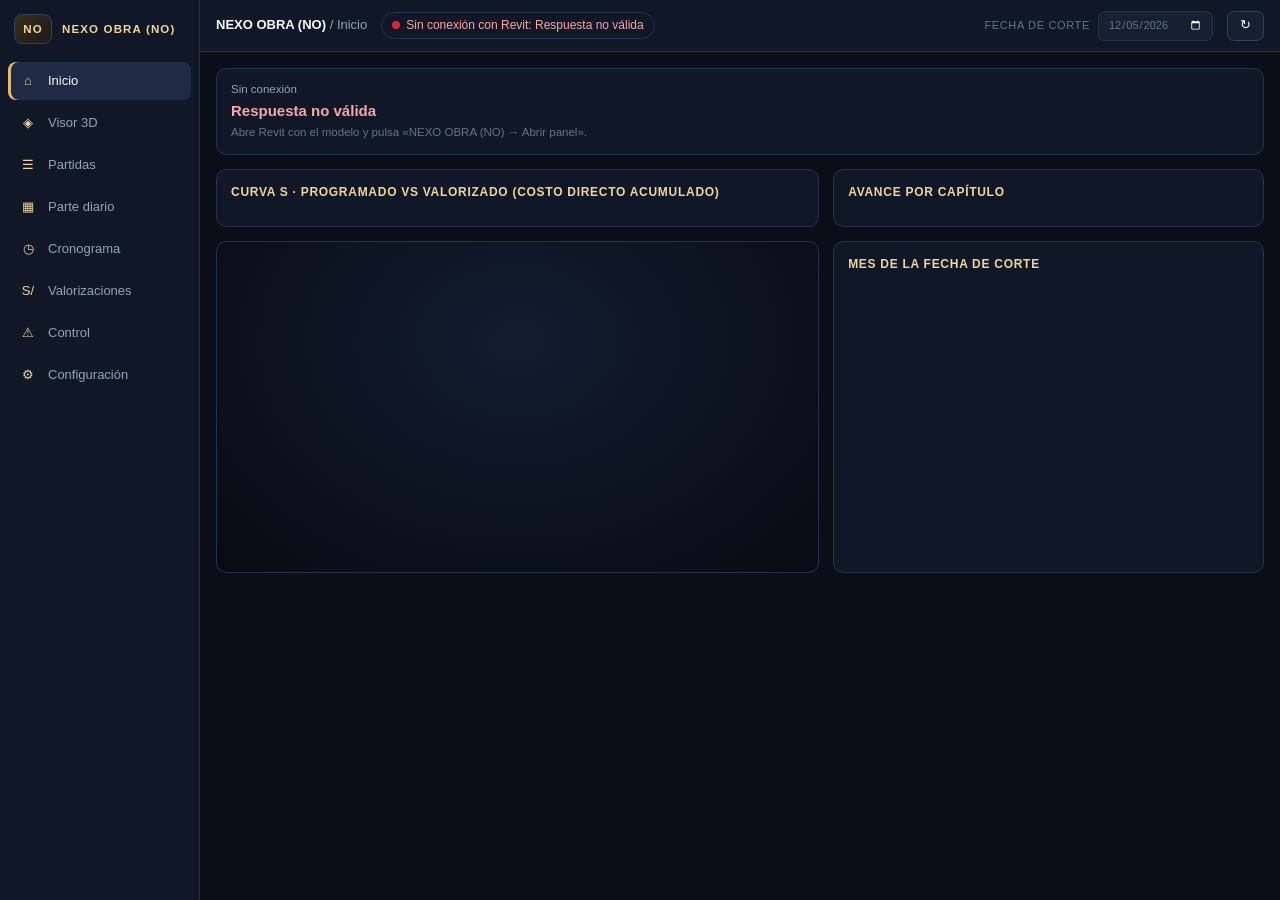
==== 1_Panel/index.html @ 80b3909b "Initial commit: NEXO OBRA project" ====
<!doctype html>
<html lang="es">
<head>
<meta charset="utf-8">
<meta name="viewport" content="width=device-width, initial-scale=1">
<title>NEXO OBRA (NO)</title>
<style>
:root{--bg:#090E17;--surf:#101827;--elev:#162033;--hover:#1C2840;--bd:#24324D;--bd2:#2E3F60;--tx:#F8FAFC;--tx2:#94A3B8;--mut:#64748B;
--gold:#E5B869;--gold-ink:#F2D49B;--cob:#2563EB;--ok:#16A34A;--warn:#F59E0B;--bad:#DC2626;--sans:"Segoe UI",Inter,Arial,sans-serif}
:root{color-scheme:dark}
*{box-sizing:border-box} [hidden]{display:none!important}
.f-hoja{overflow:auto} .hoja{overflow-x:auto}
html,body{height:100%;margin:0}
body{background:var(--bg);color:var(--tx);font:13px/1.45 var(--sans);overflow:hidden;font-variant-numeric:tabular-nums}
button,input,select{font:inherit;color:inherit}
.app{display:grid;grid-template-columns:200px 1fr;grid-template-rows:52px 1fr;height:100vh}
/* riel */
.rail{grid-row:1/3;background:var(--surf);border-right:1px solid var(--bd);display:flex;flex-direction:column;padding:10px 8px;gap:4px}
.logo{display:flex;align-items:center;gap:10px;font-weight:700;letter-spacing:.1em;color:var(--gold-ink);font-size:11.5px;padding:4px 6px 14px}
.logo .mk{flex:none;width:38px;height:30px;display:grid;place-items:center;border:1px solid var(--bd2);border-radius:8px;background:linear-gradient(135deg,#3a2f17,#1b1a17)}
.rail a{display:flex;align-items:center;gap:10px;height:38px;padding:0 10px;border-radius:8px;color:var(--tx2);text-decoration:none;cursor:pointer;white-space:nowrap}
.rail a:hover{background:var(--hover);color:var(--tx)} .rail a.on{background:#1f2b45;color:var(--tx);box-shadow:inset 3px 0 0 var(--gold)}
.rail a i{font-style:normal;width:20px;text-align:center;color:var(--gold-ink)} .rail .sp{flex:1}
.rail .ver{font-size:10.5px;color:var(--mut);padding:6px 10px}
/* barra superior */
header{display:flex;align-items:center;gap:14px;padding:0 16px;border-bottom:1px solid var(--bd);background:var(--surf);min-width:0}
.crumb{font-size:13px;color:var(--tx2);white-space:nowrap;overflow:hidden;text-overflow:ellipsis} .crumb b{color:var(--tx)}
.estado{display:flex;align-items:center;gap:6px;font-size:12px;color:var(--tx2);padding:4px 10px;border:1px solid var(--bd);border-radius:999px;white-space:nowrap;overflow:hidden;text-overflow:ellipsis;max-width:520px}
.estado i{flex:none;width:8px;height:8px;border-radius:50%;background:var(--mut)} .estado.ok i{background:var(--ok)} .estado.err i{background:var(--bad)} .estado.ro i{background:var(--gold)}
.sp{flex:1}
.campo{display:flex;align-items:center;gap:8px;font-size:11px;color:var(--mut);text-transform:uppercase;letter-spacing:.06em;white-space:nowrap}
.inp{height:30px;padding:0 9px;background:var(--elev);border:1px solid var(--bd);border-radius:7px;min-width:0}
.inp:focus{outline:none;border-color:var(--gold)}
.btn{height:30px;padding:0 12px;border:1px solid var(--bd2);background:var(--elev);border-radius:7px;cursor:pointer;white-space:nowrap}
.btn:hover{background:var(--hover)} .btn.pri{background:var(--gold);color:#1a1405;border-color:var(--gold);font-weight:600}
.btn.sm{height:26px;font-size:12px;padding:0 9px} .btn:disabled{opacity:.45;cursor:default}
/* páginas */
main{min-height:0;min-width:0;overflow:hidden;position:relative}
.pag{position:absolute;inset:0;overflow:auto;padding:16px} .pag.full{padding:0;overflow:hidden}
.grid{display:grid;gap:14px}
.card{background:var(--surf);border:1px solid var(--bd);border-radius:10px;padding:14px;min-width:0}
.card h3,.h3{font-size:12px;margin:0 0 10px;color:var(--gold-ink);text-transform:uppercase;letter-spacing:.06em;font-weight:600}
.kpis{display:grid;grid-template-columns:repeat(5,1fr);gap:14px}
.kpi{background:var(--surf);border:1px solid var(--bd);border-radius:10px;padding:12px 14px}
.kpi small{display:block;color:var(--tx2);font-size:11.5px} .kpi b{display:block;font-size:22px;font-weight:600;margin:2px 0} .kpi span{font-size:11.5px;color:var(--mut)}
.kpi.ok b{color:#4ade80} .kpi.warn b{color:#fbbf24} .kpi.bad b{color:#f87171}
.slot3d{position:relative;min-height:260px;border-radius:10px;overflow:hidden;background:radial-gradient(ellipse at 50% 30%,#121c30,#070b12)}
.slot3d canvas{width:100%;height:100%;display:block;position:absolute;inset:0}
.vacio{color:var(--mut);padding:24px 16px;text-align:center}
.nota{font-size:11.5px;color:var(--mut);margin-top:6px}
.err{color:#fca5a5}
table{width:100%;border-collapse:collapse;font-size:12px}
th{position:sticky;top:0;background:var(--elev);color:var(--tx2);font-weight:500;text-align:left;padding:6px;border-bottom:1px solid var(--bd);z-index:1}
td{padding:5px 6px;border-bottom:1px solid var(--bd)} td.n,th.n{text-align:right}
tr.sel td{background:#1f2b45} tr.cl{cursor:pointer} tr.cl:hover td{background:var(--hover)}
td input{width:78px;height:26px;text-align:right}
.fila{display:flex;gap:8px;align-items:center;margin-top:8px;flex-wrap:wrap}
.bar{height:6px;background:var(--elev);border-radius:3px;overflow:hidden} .bar i{display:block;height:100%;background:var(--gold)}
.bar i.ok{background:var(--ok)} .bar i.ex{background:var(--bad)} .bar i.pv{background:var(--tx2)}
.tag{font-size:10.5px;padding:1px 7px;border-radius:999px;border:1px solid var(--bd2);color:var(--tx2);white-space:nowrap}
.tag.ok{border-color:var(--ok);color:#86efac} .tag.bad{border-color:var(--bad);color:#fca5a5} .tag.warn{border-color:var(--warn);color:#fcd34d}
.leyenda{display:flex;gap:12px;flex-wrap:wrap;font-size:11.5px;color:var(--tx2)} .leyenda span{display:flex;align-items:center;gap:5px} .leyenda i{width:10px;height:10px;border-radius:2px}
.cap{position:sticky;top:0;background:var(--elev);padding:6px 12px;font-size:11px;letter-spacing:.06em;color:var(--gold-ink);text-transform:uppercase;border-bottom:1px solid var(--bd);z-index:1}
.par{padding:8px 12px;border-bottom:1px solid var(--bd);cursor:pointer} .par:hover{background:var(--hover)} .par.on{background:#1f2b45;box-shadow:inset 3px 0 0 var(--gold)}
.par .t{display:flex;gap:8px} .par .it{color:var(--mut);font-size:11.5px;min-width:62px} .par .d{flex:1;font-size:12.5px}
.par .m{display:flex;justify-content:space-between;color:var(--tx2);font-size:11.5px;margin:4px 0}
.seg{display:flex;border:1px solid var(--bd2);border-radius:7px;overflow:hidden;background:var(--elev)}
.seg button{border:0;background:none;padding:0 12px;height:28px;color:var(--tx2);cursor:pointer;font-size:12px}
.seg button.on{background:var(--gold);color:#1a1405;font-weight:600}
.chart svg{width:100%;height:auto;display:block}
.capbar{display:grid;grid-template-columns:150px 1fr 90px;gap:8px;align-items:center;font-size:12px;margin:6px 0}
.capbar .bars{display:grid;gap:3px}
/* visor */
.visor{display:grid;grid-template-columns:1fr 330px;height:100%}
.visor .slot3d{border-radius:0;min-height:0}
.tool{position:absolute;top:10px;left:10px;right:10px;display:flex;gap:8px;flex-wrap:wrap;align-items:center;z-index:2}
.tool .inp,.tool .btn{height:28px;font-size:12px;background:rgba(16,24,39,.92)}
.ley3d{position:absolute;left:10px;bottom:10px;background:rgba(16,24,39,.9);padding:6px 10px;border-radius:7px;border:1px solid var(--bd);z-index:2}
.info3d{position:absolute;right:10px;bottom:10px;font-size:11.5px;color:var(--tx2);background:rgba(16,24,39,.9);padding:6px 10px;border-radius:7px;border:1px solid var(--bd);max-width:55%;z-index:2}
.timeline{position:absolute;left:10px;right:10px;bottom:48px;display:flex;align-items:center;gap:10px;background:rgba(16,24,39,.92);border:1px solid var(--bd);border-radius:8px;padding:6px 10px;z-index:2}
.timeline input[type=range]{flex:1;accent-color:var(--gold)} .tl-info{font-size:12px;color:var(--tx2);min-width:250px;text-align:right}
.lado{border-left:1px solid var(--bd);background:var(--surf);overflow:auto;padding:12px}
/* partidas */
.partidas{display:grid;grid-template-columns:400px 1fr;height:100%}
.partidas .lista{border-right:1px solid var(--bd);background:var(--surf);display:flex;flex-direction:column;min-height:0}
.partidas .det{display:grid;grid-template-rows:280px 1fr;min-height:0}
.partidas .det .slot3d{border-radius:0}
.scroll{overflow:auto;min-height:0;flex:1}
.pad{padding:12px}
/* parte diario */
.cal{display:grid;grid-template-columns:repeat(7,1fr);gap:4px}
.cal div{min-height:58px;border:1px solid var(--bd);border-radius:7px;padding:4px 6px;font-size:11.5px;cursor:pointer;background:var(--surf)}
.cal div.h{min-height:0;border:0;background:none;color:var(--mut);text-align:center;cursor:default}
.cal div.nl{background:repeating-linear-gradient(135deg,#0d1422,#0d1422 6px,#111a2b 6px,#111a2b 12px);color:var(--mut)}
.cal div.con{border-color:var(--gold)} .cal div.on{background:#1f2b45;box-shadow:inset 0 0 0 1px var(--gold)}
.cal div b{display:block;color:var(--gold-ink);font-size:11px;margin-top:4px}
.cal div.fuera{visibility:hidden}
/* gantt */
.gantt table{font-size:11.5px;border-collapse:separate;border-spacing:0}
.gantt th,.gantt td{white-space:nowrap;padding:3px 6px}
.gantt td.g{padding:0;border-left:1px solid var(--bd)}
.gantt .gb{position:absolute;top:4px;height:13px;border-radius:3px;overflow:hidden;opacity:.55} .gantt .gb i{position:absolute;inset:0 auto 0 0;background:#fff;opacity:.9}
.gantt .gbr{position:absolute;top:4px;height:13px;border-radius:3px;border:1px solid rgba(255,255,255,.35)}
.gantt tr.grp td{background:var(--elev);color:var(--gold-ink);font-weight:600}
.gantt tr.on td{background:#1f2b45} .gantt tr.act{cursor:pointer} .gantt tr.act:hover td{background:var(--hover)}
.gantt .fijo{position:sticky;left:0;background:var(--surf);z-index:1;max-width:340px;overflow:hidden;text-overflow:ellipsis} .gantt th.fijo{z-index:3}
/* formato / expediente */
#toast{position:fixed;bottom:16px;left:50%;transform:translateX(-50%);background:var(--elev);border:1px solid var(--bd2);padding:8px 14px;border-radius:8px;opacity:0;transition:opacity .2s;pointer-events:none;z-index:30}
#toast.on{opacity:1}
dialog{background:var(--surf);color:var(--tx);border:1px solid var(--bd2);border-radius:10px;max-width:540px;padding:18px} dialog::backdrop{background:rgba(0,0,0,.55)}
.formato{position:fixed;inset:0;z-index:20;background:#0b111c;display:flex;flex-direction:column}
.f-bar{display:flex;gap:10px;align-items:center;padding:10px 16px;border-bottom:1px solid var(--bd);background:var(--surf);flex-wrap:wrap}
.f-hoja{overflow:auto;flex:1;padding:22px;background:#e9ecf1}
.hoja{background:#fff;color:#111;max-width:1500px;margin:0 auto 22px;padding:28px 30px;font:11px/1.35 Arial,sans-serif;box-shadow:0 2px 12px rgba(0,0,0,.25)}
.hoja h1{font-size:16px;margin:0 0 4px;text-align:center;letter-spacing:.04em} .hoja h2{font-size:13px;margin:16px 0 8px;border-bottom:2px solid #1f2937;padding-bottom:3px}
.hoja .sub{text-align:center;color:#444;margin-bottom:12px}
.hoja .cab{display:grid;grid-template-columns:1fr 1fr;gap:2px 30px;margin-bottom:12px} .hoja .cab b{display:inline-block;min-width:130px}
.hoja table{width:100%;border-collapse:collapse;font-size:10.5px} .hoja th,.hoja td{border:1px solid #999;padding:3px 4px;color:#111;background:#fff;position:static}
.hoja th{background:#dfe5ee;text-align:center;font-weight:700} .hoja td.n{text-align:right} .hoja tr.t td{font-weight:700;background:#f2f4f7}
.hoja tr.tot td{font-weight:700;background:#eef1f6} .hoja tr.neto td{font-weight:700;background:#fff3d6}
.hoja .res{display:grid;grid-template-columns:repeat(4,1fr);gap:10px;margin:14px 0} .hoja .res div{border:1px solid #bbb;padding:8px} .hoja .res b{display:block;font-size:14px}
.hoja .firmas{display:grid;grid-template-columns:repeat(3,1fr);gap:40px;margin-top:50px;text-align:center} .hoja .firmas div{border-top:1px solid #333;padding-top:4px}
.hoja .nota2{color:#555;font-size:10px;margin-top:8px}
.hoja.caratula{display:flex;flex-direction:column;justify-content:center;align-items:center;min-height:640px;text-align:center;gap:10px}
.hoja.caratula h1{font-size:24px} .hoja.caratula img{max-height:90px}
.salto{page-break-after:always;break-after:page}
@media print{body{overflow:visible}.app,#toast,dialog,.f-bar{display:none!important}.formato{position:static;display:block!important}.f-hoja{padding:0;background:#fff;overflow:visible}
  .hoja{box-shadow:none;max-width:none;padding:0;margin:0}@page{size:A4 landscape;margin:10mm}}
@media (max-width:1200px){.kpis{grid-template-columns:repeat(3,1fr)}.app{grid-template-columns:64px 1fr}.rail a span,.logo span.nm,.rail .ver{display:none}}
@media (max-width:760px){
  .app{grid-template-columns:52px 1fr;grid-template-rows:auto 1fr}.rail{padding:8px 4px}.rail a{padding:0;justify-content:center}.logo{padding:4px 0 10px;justify-content:center}
  header{flex-wrap:wrap;gap:6px;padding:8px 12px}.estado{max-width:100%}.crumb{width:100%}
  .kpis{grid-template-columns:repeat(2,1fr)} .kpi b{font-size:18px}
  .grid{grid-template-columns:1fr!important} .pag{padding:12px}
  .pag.full{overflow:auto} .visor{grid-template-columns:1fr;grid-template-rows:62vh auto;height:auto} .lado{border-left:0;border-top:1px solid var(--bd)}
  .partidas{grid-template-columns:1fr;height:auto} .partidas .lista{max-height:50vh} .partidas .det{grid-template-rows:240px auto}
  .timeline{flex-wrap:wrap} .tl-info{min-width:0;text-align:left} .info3d{display:none} .capbar{grid-template-columns:110px 1fr 56px}
  .f-hoja{padding:8px} .hoja{padding:14px} .hoja .res{grid-template-columns:1fr 1fr} .f-bar .campo{white-space:normal}
}
</style>
</head>
<body>
<div class="app">
  <nav class="rail" id="rail">
    <div class="logo"><span class="mk">NO</span><span class="nm">NEXO OBRA (NO)</span></div>
    <a data-pag="inicio"><i>⌂</i><span>Inicio</span></a>
    <a data-pag="visor"><i>◈</i><span>Visor 3D</span></a>
    <a data-pag="partidas"><i>☰</i><span>Partidas</span></a>
    <a data-pag="parte"><i>▦</i><span>Parte diario</span></a>
    <a data-pag="cronograma"><i>◷</i><span>Cronograma</span></a>
    <a data-pag="valorizaciones"><i>S/</i><span>Valorizaciones</span></a>
    <a data-pag="control"><i>⚠</i><span>Control</span></a>
    <a data-pag="config"><i>⚙</i><span>Configuración</span></a>
    <div class="sp"></div><div class="ver" id="ver"></div>
  </nav>
  <header>
    <div class="crumb"><b id="crumbObra">NEXO OBRA (NO)</b> / <span id="crumbPag">Inicio</span></div>
    <div class="estado" id="estado"><i></i><span>Conectando con Revit…</span></div>
    <div class="sp"></div>
    <label class="campo">Fecha de corte <input type="date" class="inp" id="corte"></label>
    <button class="btn" id="recargar" title="Volver a leer los parámetros VZ_ del modelo">↻</button>
  </header>
  <main id="main">
    <!-- 1 INICIO -->
    <section class="pag" id="pag-inicio">
      <div class="kpis" id="kpis"></div>
      <div class="grid" style="grid-template-columns:1.4fr 1fr;margin-top:14px">
        <div class="card"><h3>Curva S · programado vs valorizado (costo directo acumulado)</h3><div class="chart" id="curvaInicio"></div></div>
        <div class="card"><h3>Avance por capítulo</h3><div id="capitulos"></div></div>
        <div class="card" style="padding:0"><div class="slot3d" id="slotInicio" style="height:330px"></div></div>
        <div class="card"><h3>Mes de la fecha de corte</h3><div id="resMes"></div></div>
      </div>
    </section>
    <!-- 2 VISOR -->
    <section class="pag full" id="pag-visor" hidden>
      <div class="visor">
        <div class="slot3d" id="slotVisor">
          <div class="tool">
            <select class="inp" id="nivel"><option value="">Todos los niveles</option></select>
            <label class="campo" style="text-transform:none;letter-spacing:0;color:var(--tx2)"><input type="checkbox" id="hasta"> y niveles inferiores</label>
            <div class="seg" id="modo3d"><button class="on" data-m="avance">Avance</button><button data-m="programado">Programado</button><button data-m="atraso">Atraso</button><button data-m="sector">Sector</button></div>
            <button class="btn" id="limpiar">Quitar selección</button><button class="btn" id="encuadre">Encuadrar</button>
          </div>
          <div class="timeline" id="timeline">
            <label class="campo" style="text-transform:none;letter-spacing:0;color:var(--tx2)"><input type="checkbox" id="tlOn"> Simular lo programado</label>
            <button class="btn sm" id="tlPlay" disabled>▶</button>
            <input type="range" id="tlDia" min="0" max="0" value="0" disabled>
            <div class="tl-info" id="tlInfo">Cronograma programado</div>
          </div>
          <div class="ley3d leyenda" id="leyenda"></div>
          <div class="info3d" id="info3d">Arrastra para girar · rueda para acercar · clic derecho o Shift para desplazar · clic para seleccionar</div>
        </div>
        <aside class="lado"><div id="ladoVisor"></div></aside>
      </div>
    </section>
    <!-- 3 PARTIDAS -->
    <section class="pag full" id="pag-partidas" hidden>
      <div class="partidas">
        <div class="lista">
          <div class="pad fila" style="margin:0"><input class="inp" id="buscar" placeholder="Buscar ítem o descripción…" style="flex:1">
            <select class="inp" id="fCap"><option value="">Todos los capítulos</option></select>
            <select class="inp" id="fEst"><option value="">Todos</option><option value="0">Sin iniciar</option><option value="1">En ejecución</option><option value="2">Completas</option><option value="3">Mayor metrado</option></select></div>
          <div class="scroll" id="lista"></div>
        </div>
        <div class="det"><div class="slot3d" id="slotPartidas"></div><div class="scroll pad" id="detalle"></div></div>
      </div>
    </section>
    <!-- 4 PARTE DIARIO -->
    <section class="pag" id="pag-parte" hidden>
      <div class="grid" style="grid-template-columns:420px 1fr">
        <div class="card"><div class="fila" style="margin:0 0 10px"><button class="btn sm" id="mesAnt">‹</button><b id="mesTit" style="flex:1;text-align:center"></b><button class="btn sm" id="mesSig">›</button></div>
          <div class="cal" id="cal"></div><div class="nota">Rayado = domingo o feriado (calendario del cronograma). Borde dorado = hay metrados registrados.</div>
          <h3 style="margin-top:16px">Días con registros</h3><div id="diasReg"></div></div>
        <div class="card"><div id="parte"></div></div>
      </div>
    </section>
    <!-- 5 CRONOGRAMA -->
    <section class="pag" id="pag-cronograma" hidden>
      <div class="grid" style="grid-template-columns:1fr">
        <div class="card"><h3>Hitos del cronograma</h3><div id="hitos" class="grid" style="grid-template-columns:repeat(auto-fill,minmax(190px,1fr));gap:8px"></div></div>
        <div class="card" style="padding:0"><div class="gantt" id="gantt" style="max-height:62vh;overflow:auto"></div></div>
        <div class="card" id="detAct"><div class="vacio">Elige una actividad del Gantt.</div></div>
      </div>
    </section>
    <!-- 6 VALORIZACIONES -->
    <section class="pag" id="pag-valorizaciones" hidden>
      <div class="grid" style="grid-template-columns:1fr">
        <div class="card"><div class="fila" style="margin:0 0 10px"><h3 style="margin:0;flex:1">Valorizaciones creadas</h3><button class="btn pri" id="crearVz">＋ Crear valorización</button></div><div id="listaVz"></div></div>
        <div class="card"><div class="fila" style="margin:0 0 10px"><h3 style="margin:0;flex:1">Control de valorizaciones (en vivo)</h3>
          <label class="campo">Valorización <select class="inp" id="mes"></select></label>
          <button class="btn pri" id="verFormato">Formato</button><button class="btn" id="verMetrados">Hoja de metrados</button><button class="btn" id="verExpediente">Expediente PDF</button><button class="btn" id="csv">⇩ CSV</button></div>
          <div id="tablaVal"></div></div>
        <div class="grid" style="grid-template-columns:1fr 1fr">
          <div class="card"><h3>Curva S mensual</h3><div class="chart" id="curvaVal"></div></div>
          <div class="card"><h3>Programado vs valorizado por mes</h3><div class="chart" id="barrasVal"></div></div>
        </div>
      </div>
    </section>
    <!-- 7 CONTROL -->
    <section class="pag" id="pag-control" hidden>
      <div class="grid" style="grid-template-columns:repeat(3,1fr)">
        <div class="card"><h3>Atrasados al corte</h3><div id="atrasados"></div></div>
        <div class="card"><h3>Mayor metrado</h3><div id="mayores"></div></div>
        <div class="card"><h3>Desvío del mes por partida</h3><div id="desvio"></div></div>
      </div>
      <div class="card" style="margin-top:14px"><h3>Mes siguiente: actividades que empiezan y materiales a pedir</h3><div id="siguiente"></div></div>
    </section>
    <!-- 8 CONFIGURACIÓN -->
    <section class="pag" id="pag-config" hidden>
      <div class="grid" style="grid-template-columns:1fr 1fr">
        <div class="card"><h3>Conexión y fuentes</h3><div id="conexion"></div></div>
        <div class="card"><h3>Datos para el formato y el expediente</h3>
          <div class="nota" style="margin:0 0 8px">Los escribes tú; se guardan en este navegador.</div>
          <div class="grid" style="grid-template-columns:150px 1fr;gap:8px;align-items:center">
            <span>Razón social</span><input class="inp" data-emp="empresa"><span>Obra (nombre)</span><input class="inp" data-emp="obra">
            <span>Propietario</span><input class="inp" data-emp="propietario"><span>Ubicación</span><input class="inp" data-emp="ubicacion">
            <span>Residente</span><input class="inp" data-emp="residente"><span>Supervisor</span><input class="inp" data-emp="supervisor">
            <span>Logo (PNG/JPG)</span><input type="file" accept="image/*" id="logo"></div><div id="logoPrev" class="nota"></div></div>
        <div class="card"><h3>Calendario de obra</h3><div id="calendario"></div></div>
        <div class="card"><h3>Compartir (solo lectura)</h3><div id="compartir"></div></div>
      </div>
    </section>
  </main>
</div>
<div id="toast"></div>
<dialog id="dlg"><div id="dlgCuerpo"></div><div class="fila" style="justify-content:flex-end;margin-top:14px" id="dlgBotones"></div></dialog>
<div class="formato" id="formato" hidden><div class="f-bar"><b id="fTitulo">Formato de valorización</b><span class="sp"></span>
  <span id="fCampos"><label class="campo">Amort. adelanto directo % <input class="inp" id="fAdel" type="number" step="any" min="0" style="width:80px"></label>
  <label class="campo">Amort. adelanto materiales S/ <input class="inp" id="fMat" type="number" step="any" min="0" style="width:110px"></label>
  <label class="campo">Retención garantía % <input class="inp" id="fRet" type="number" step="any" min="0" style="width:80px"></label></span>
  <button class="btn" id="fImprimir">⎙ Imprimir / PDF</button><button class="btn pri" id="fCerrar">Cerrar</button></div>
  <div class="f-hoja" id="fHoja"></div></div>
<script>
"use strict";
/* ============================================================ datos incrustados y utilidades */
const CRONO = {"modelo":"REP0-MOD2-R02","inicio":"2027-01-04","feriados":["2027-01-01","2027-03-25","2027-03-26","2027-05-01","2027-06-07","2027-06-29","2027-07-23","2027-07-28","2027-07-29","2027-08-06","2027-08-15","2027-08-30","2027-10-08","2027-10-25","2027-11-01","2027-12-08","2027-12-09","2027-12-25","2028-01-01","2028-04-13","2028-04-14","2028-05-01"],"paquetes":{"T01":"Techo de Sótano 2","T02":"Techo de Sótano 1","T03":"Techo de Semisótano","T04":"Techo de Piso 1","T05":"Techo de Piso 2","T06":"Techo de Piso 3","T07":"Techo de Piso 4","T08":"Techo de Piso 5","T09":"Techo de Piso 6","T10":"Techo de Piso 7","CIM":"Cimentaciones"},"actividades":[{"id":"PRO","nombre":"Obras provisionales, cerco y movilización","tipo":"PRO","paquete":"","sector":"","predecesoras":[],"inicio":"2027-01-04","fin":"2027-01-16","duracion":12,"monto_cd":42235.0,"partidas":[{"item":"01.02","metrado":91.0},{"item":"01.03","metrado":1.0},{"item":"01.04","metrado":1.0},{"item":"01.05","metrado":1.0},{"item":"01.06","metrado":1.0}]},{"id":"EXC1","nombre":"Excavación masiva capa 1 (hasta fondo de semisótano)","tipo":"EXC","paquete":"AN1","sector":"","predecesoras":["PRO"],"inicio":"2027-01-18","fin":"2027-01-21","duracion":4,"monto_cd":40353.2,"partidas":[{"item":"02.01","metrado":1060.8795},{"item":"02.04","metrado":1326.0994}]},{"id":"ANC1","nombre":"Anclajes fila 1: perforación e inyección","tipo":"ANC","paquete":"AN1","sector":"","predecesoras":["EXC1"],"inicio":"2027-01-22","fin":"2027-01-26","duracion":4,"monto_cd":79200.0,"partidas":[{"item":"02.05","metrado":14.4}]},{"id":"MUA1","nombre":"Muros anclados del semisótano (paños alternados)","tipo":"MUA","paquete":"AN1","sector":"","predecesoras":["ANC1"],"inicio":"2027-01-27","fin":"2027-02-03","duracion":7,"monto_cd":39645.87,"partidas":[{"item":"04.04.01","metrado":29.6416},{"item":"04.04.02","metrado":148.2048},{"item":"04.04.03","metrado":2667.7411},{"item":"06.01","metrado":141.2305},{"item":"06.02","metrado":0.0251}]},{"id":"TEN1","nombre":"Tensado de anclajes fila 1","tipo":"TEN","paquete":"AN1","sector":"","predecesoras":["MUA1"],"inicio":"2027-02-12","fin":"2027-02-15","duracion":3,"monto_cd":19800.0,"partidas":[{"item":"02.05","metrado":3.6}]},{"id":"EXC2","nombre":"Excavación masiva capa 2 (hasta fondo de sótano 1)","tipo":"EXC","paquete":"AN2","sector":"","predecesoras":["TEN1"],"inicio":"2027-02-16","fin":"2027-02-20","duracion":5,"monto_cd":55168.87,"partidas":[{"item":"02.01","metrado":1450.3812},{"item":"02.04","metrado":1812.9765}]},{"id":"ANC2","nombre":"Anclajes fila 2: perforación e inyección","tipo":"ANC","paquete":"AN2","sector":"","predecesoras":["EXC2"],"inicio":"2027-02-22","fin":"2027-03-01","duracion":7,"monto_cd":136400.0,"partidas":[{"item":"02.05","metrado":24.8}]},{"id":"MUA2","nombre":"Muros anclados del sótano 1 y sus cimientos","tipo":"MUA","paquete":"AN2","sector":"","predecesoras":["ANC2"],"inicio":"2027-03-02","fin":"2027-03-16","duracion":13,"monto_cd":85486.02,"partidas":[{"item":"04.02.01","metrado":34.17},{"item":"04.02.02","metrado":83.94},{"item":"04.02.03","metrado":2050.2},{"item":"04.04.01","metrado":40.4783},{"item":"04.04.02","metrado":202.3872},{"item":"04.04.03","metrado":3643.0448},{"item":"06.01","metrado":272.8529},{"item":"06.02","metrado":0.0631}]},{"id":"TEN2","nombre":"Tensado de anclajes fila 2","tipo":"TEN","paquete":"AN2","sector":"","predecesoras":["MUA2"],"inicio":"2027-03-27","fin":"2027-03-30","duracion":3,"monto_cd":34100.0,"partidas":[{"item":"02.05","metrado":6.2}]},{"id":"EXC3","nombre":"Excavación masiva capa 3 (sótano 2)","tipo":"EXC","paquete":"CIM","sector":"","predecesoras":["TEN2"],"inicio":"2027-03-31","fin":"2027-04-02","duracion":3,"monto_cd":33383.97,"partidas":[{"item":"02.01","metrado":877.6593},{"item":"02.04","metrado":1097.0741}]},{"id":"MAN-A","nombre":"Excavación manual, refine, solado y subzapatas · sector A","tipo":"MAN","paquete":"CIM","sector":"A","predecesoras":["EXC3"],"inicio":"2027-04-03","fin":"2027-04-10","duracion":7,"monto_cd":20017.08,"partidas":[{"item":"02.02","metrado":146.9618},{"item":"02.03","metrado":275.87},{"item":"02.04","metrado":120.425},{"item":"03.01","metrado":275.87},{"item":"03.02","metrado":1.5636}]},{"id":"MAN-B","nombre":"Excavación manual, refine, solado y subzapatas · sector B","tipo":"MAN","paquete":"CIM","sector":"B","predecesoras":["EXC3","MAN-A"],"inicio":"2027-04-12","fin":"2027-04-13","duracion":2,"monto_cd":8263.8,"partidas":[{"item":"02.02","metrado":45.7182},{"item":"02.03","metrado":85.82},{"item":"02.04","metrado":120.425},{"item":"03.01","metrado":85.82},{"item":"03.02","metrado":0.4864}]},{"id":"CIM-A","nombre":"Zapatas, losas de cimentación y cisterna · sector A","tipo":"CIM","paquete":"CIM","sector":"A","predecesoras":["MAN-A"],"inicio":"2027-04-12","fin":"2027-04-20","duracion":8,"monto_cd":59481.4,"partidas":[{"item":"04.01.01","metrado":12.6967},{"item":"04.01.02","metrado":22.32},{"item":"04.01.03","metrado":761.8025},{"item":"04.03.01","metrado":47.9651},{"item":"04.03.02","metrado":46.1694},{"item":"04.03.03","metrado":4316.8547},{"item":"06.01","metrado":65.265},{"item":"06.02","metrado":0.0513}]},{"id":"CIM-B","nombre":"Zapatas, losas de cimentación y cisterna · sector B","tipo":"CIM","paquete":"CIM","sector":"B","predecesoras":["MAN-B","CIM-A"],"inicio":"2027-04-21","fin":"2027-04-27","duracion":6,"monto_cd":42926.32,"partidas":[{"item":"04.01.01","metrado":23.1733},{"item":"04.01.02","metrado":42.84},{"item":"04.01.03","metrado":1390.3975},{"item":"04.03.01","metrado":22.1649},{"item":"04.03.02","metrado":22.7506},{"item":"04.03.03","metrado":1994.8453},{"item":"06.01","metrado":62.5032},{"item":"06.02","metrado":0.0383}]},{"id":"T01-AV-A","nombre":"Techo de Sótano 2 · Acero vertical · sector A","tipo":"AV","paquete":"T01","sector":"A","predecesoras":["CIM-A"],"inicio":"2027-04-22","fin":"2027-04-24","duracion":3,"monto_cd":23315.95,"partidas":[{"item":"04.04.03","metrado":3506.0261},{"item":"04.05.04","metrado":473.6198},{"item":"04.06.04","metrado":251.9246}]},{"id":"T01-EV-A","nombre":"Techo de Sótano 2 · Encofrado vertical · sector A","tipo":"EV","paquete":"T01","sector":"A","predecesoras":["T01-AV-A"],"inicio":"2027-04-26","fin":"2027-04-30","duracion":5,"monto_cd":21184.55,"partidas":[{"item":"04.04.02","metrado":341.1456},{"item":"04.05.03","metrado":27.2748},{"item":"04.06.03","metrado":20.026}]},{"id":"T01-CV-A","nombre":"Techo de Sótano 2 · Concreto vertical · sector A","tipo":"CV","paquete":"T01","sector":"A","predecesoras":["T01-EV-A"],"inicio":"2027-05-03","fin":"2027-05-06","duracion":4,"monto_cd":25337.92,"partidas":[{"item":"04.04.01","metrado":38.9558},{"item":"04.05.02","metrado":2.9601},{"item":"04.06.02","metrado":2.0994},{"item":"06.01","metrado":370.1668},{"item":"06.02","metrado":0.0372}]},{"id":"T01-EH-A","nombre":"Techo de Sótano 2 · Encofrado de techo · sector A","tipo":"EH","paquete":"T01","sector":"A","predecesoras":["T01-CV-A"],"inicio":"2027-05-07","fin":"2027-05-08","duracion":2,"monto_cd":7575.8,"partidas":[{"item":"04.07.02","metrado":23.4172},{"item":"04.09.02","metrado":81.6539}]},{"id":"T01-AH-A","nombre":"Techo de Sótano 2 · Acero de techo y ladrillo · sector A","tipo":"AH","paquete":"T01","sector":"A","predecesoras":["T01-EH-A"],"inicio":"2027-05-10","fin":"2027-05-11","duracion":2,"monto_cd":8804.35,"partidas":[{"item":"04.07.03","metrado":389.9368},{"item":"04.09.03","metrado":1207.9497}]},{"id":"T01-CH-A","nombre":"Techo de Sótano 2 · Concreto de techo · sector A","tipo":"CH","paquete":"T01","sector":"A","predecesoras":["T01-AH-A"],"inicio":"2027-05-12","fin":"2027-05-12","duracion":1,"monto_cd":8320.55,"partidas":[{"item":"04.07.01","metrado":2.9995},{"item":"04.09.01","metrado":13.4217},{"item":"06.01","metrado":100.1265},{"item":"06.02","metrado":0.0139}]},{"id":"T01-AV-B","nombre":"Techo de Sótano 2 · Acero vertical · sector B","tipo":"AV","paquete":"T01","sector":"B","predecesoras":["CIM-B","T01-AV-A"],"inicio":"2027-04-29","fin":"2027-04-30","duracion":2,"monto_cd":14766.86,"partidas":[{"item":"04.04.03","metrado":1340.4407},{"item":"04.05.04","metrado":167.942},{"item":"04.06.04","metrado":1171.6281}]},{"id":"T01-EV-B","nombre":"Techo de Sótano 2 · Encofrado vertical · sector B","tipo":"EV","paquete":"T01","sector":"B","predecesoras":["T01-AV-B","T01-EV-A"],"inicio":"2027-05-03","fin":"2027-05-05","duracion":3,"monto_cd":12890.95,"partidas":[{"item":"04.04.02","metrado":128.0884},{"item":"04.05.03","metrado":10.0129},{"item":"04.06.03","metrado":99.1153}]},{"id":"T01-CV-B","nombre":"Techo de Sótano 2 · Concreto vertical · sector B","tipo":"CV","paquete":"T01","sector":"B","predecesoras":["T01-EV-B","T01-CV-A"],"inicio":"2027-05-07","fin":"2027-05-08","duracion":2,"monto_cd":14847.11,"partidas":[{"item":"04.04.01","metrado":14.8938},{"item":"04.05.02","metrado":1.0496},{"item":"04.06.02","metrado":9.7636},{"item":"06.01","metrado":226.0536},{"item":"06.02","metrado":0.0217}]},{"id":"T01-EH-B","nombre":"Techo de Sótano 2 · Encofrado de techo · sector B","tipo":"EH","paquete":"T01","sector":"B","predecesoras":["T01-CV-B","T01-EH-A"],"inicio":"2027-05-10","fin":"2027-05-11","duracion":2,"monto_cd":7268.8,"partidas":[{"item":"04.07.02","metrado":4.1025},{"item":"04.09.02","metrado":73.9304},{"item":"04.11.03","metrado":21.205}]},{"id":"T01-AH-B","nombre":"Techo de Sótano 2 · Acero de techo y ladrillo · sector B","tipo":"AH","paquete":"T01","sector":"B","predecesoras":["T01-EH-B","T01-AH-A"],"inicio":"2027-05-12","fin":"2027-05-12","duracion":1,"monto_cd":7455.59,"partidas":[{"item":"04.07.03","metrado":75.5564},{"item":"04.09.03","metrado":1071.978},{"item":"04.11.04","metrado":205.5661}]},{"id":"T01-CH-B","nombre":"Techo de Sótano 2 · Concreto de techo · sector B","tipo":"CH","paquete":"T01","sector":"B","predecesoras":["T01-AH-B","T01-CH-A"],"inicio":"2027-05-13","fin":"2027-05-13","duracion":1,"monto_cd":7843.38,"partidas":[{"item":"04.07.01","metrado":0.5812},{"item":"04.09.01","metrado":11.9109},{"item":"04.11.01","metrado":2.5691},{"item":"06.01","metrado":94.5679},{"item":"06.02","metrado":0.0127}]},{"id":"T02-AV-A","nombre":"Techo de Sótano 1 · Acero vertical · sector A","tipo":"AV","paquete":"T02","sector":"A","predecesoras":["T01-CH-A"],"inicio":"2027-05-14","fin":"2027-05-17","duracion":3,"monto_cd":21141.24,"partidas":[{"item":"04.04.03","metrado":571.0789},{"item":"04.05.04","metrado":268.464},{"item":"04.06.04","metrado":2997.3433}]},{"id":"T02-EV-A","nombre":"Techo de Sótano 1 · Encofrado vertical · sector A","tipo":"EV","paquete":"T02","sector":"A","predecesoras":["T02-AV-A"],"inicio":"2027-05-18","fin":"2027-05-21","duracion":4,"monto_cd":17616.39,"partidas":[{"item":"04.04.02","metrado":66.3729},{"item":"04.05.03","metrado":15.1819},{"item":"04.06.03","metrado":242.4262}]},{"id":"T02-CV-A","nombre":"Techo de Sótano 1 · Concreto vertical · sector A","tipo":"CV","paquete":"T02","sector":"A","predecesoras":["T02-EV-A"],"inicio":"2027-05-22","fin":"2027-05-25","duracion":3,"monto_cd":19206.5,"partidas":[{"item":"04.04.01","metrado":6.3453},{"item":"04.05.02","metrado":1.6779},{"item":"04.06.01","metrado":12.9312},{"item":"04.06.02","metrado":12.0466},{"item":"06.01","metrado":308.7349},{"item":"06.02","metrado":0.0279}]},{"id":"T02-EH-A","nombre":"Techo de Sótano 1 · Encofrado de techo · sector A","tipo":"EH","paquete":"T02","sector":"A","predecesoras":["T02-CV-A"],"inicio":"2027-05-26","fin":"2027-05-29","duracion":4,"monto_cd":21113.66,"partidas":[{"item":"04.07.02","metrado":38.254},{"item":"04.08.02","metrado":2.015},{"item":"04.09.02","metrado":40.9907},{"item":"04.10.02","metrado":165.6341},{"item":"04.11.03","metrado":20.9032},{"item":"04.12.02","metrado":40.0698}]},{"id":"T02-AH-A","nombre":"Techo de Sótano 1 · Acero de techo y ladrillo · sector A","tipo":"AH","paquete":"T02","sector":"A","predecesoras":["T02-EH-A"],"inicio":"2027-05-31","fin":"2027-06-02","duracion":3,"monto_cd":18963.8,"partidas":[{"item":"04.07.03","metrado":702.6533},{"item":"04.08.03","metrado":36.2674},{"item":"04.09.03","metrado":587.4374},{"item":"04.10.03","metrado":1379.755},{"item":"04.10.04","metrado":652.1852},{"item":"04.11.04","metrado":203.1654},{"item":"04.12.03","metrado":553.8439}]},{"id":"T02-CH-A","nombre":"Techo de Sótano 1 · Concreto de techo · sector A","tipo":"CH","paquete":"T02","sector":"A","predecesoras":["T02-AH-A"],"inicio":"2027-06-03","fin":"2027-06-05","duracion":3,"monto_cd":18838.82,"partidas":[{"item":"04.07.01","metrado":5.405},{"item":"04.08.01","metrado":0.403},{"item":"04.09.01","metrado":6.5271},{"item":"04.10.01","metrado":14.493},{"item":"04.11.01","metrado":2.5391},{"item":"04.12.01","metrado":6.923},{"item":"06.01","metrado":321.2841},{"item":"06.02","metrado":0.0307}]},{"id":"T02-AV-B","nombre":"Techo de Sótano 1 · Acero vertical · sector B","tipo":"AV","paquete":"T02","sector":"B","predecesoras":["T01-CH-B","T02-AV-A"],"inicio":"2027-05-19","fin":"2027-05-20","duracion":2,"monto_cd":14332.43,"partidas":[{"item":"04.04.03","metrado":356.6138},{"item":"04.05.04","metrado":352.347},{"item":"04.06.04","metrado":1892.2063}]},{"id":"T02-EV-B","nombre":"Techo de Sótano 1 · Encofrado vertical · sector B","tipo":"EV","paquete":"T02","sector":"B","predecesoras":["T02-AV-B","T02-EV-A"],"inicio":"2027-05-22","fin":"2027-05-25","duracion":3,"monto_cd":11347.79,"partidas":[{"item":"04.04.02","metrado":38.6158},{"item":"04.05.03","metrado":20.1649},{"item":"04.06.03","metrado":148.5838}]},{"id":"T02-CV-B","nombre":"Techo de Sótano 1 · Concreto vertical · sector B","tipo":"CV","paquete":"T02","sector":"B","predecesoras":["T02-EV-B","T02-CV-A"],"inicio":"2027-05-26","fin":"2027-05-27","duracion":2,"monto_cd":12795.6,"partidas":[{"item":"04.04.01","metrado":3.9624},{"item":"04.05.02","metrado":2.2022},{"item":"04.06.01","metrado":13.8414},{"item":"04.06.02","metrado":1.927},{"item":"06.01","metrado":197.6063},{"item":"06.02","metrado":0.0186}]},{"id":"T02-EH-B","nombre":"Techo de Sótano 1 · Encofrado de techo · sector B","tipo":"EH","paquete":"T02","sector":"B","predecesoras":["T02-CV-B","T02-EH-A"],"inicio":"2027-05-31","fin":"2027-06-02","duracion":3,"monto_cd":17909.84,"partidas":[{"item":"04.07.02","metrado":40.8425},{"item":"04.08.02","metrado":0.435},{"item":"04.09.02","metrado":11.2142},{"item":"04.10.02","metrado":134.691},{"item":"04.12.02","metrado":69.9193}]},{"id":"T02-AH-B","nombre":"Techo de Sótano 1 · Acero de techo y ladrillo · sector B","tipo":"AH","paquete":"T02","sector":"B","predecesoras":["T02-EH-B","T02-AH-A"],"inicio":"2027-06-03","fin":"2027-06-04","duracion":2,"monto_cd":16444.48,"partidas":[{"item":"04.07.03","metrado":750.4805},{"item":"04.08.03","metrado":7.8294},{"item":"04.09.03","metrado":157.3196},{"item":"04.10.03","metrado":1121.9943},{"item":"04.10.04","metrado":530.3464},{"item":"04.12.03","metrado":964.2711}]},{"id":"T02-CH-B","nombre":"Techo de Sótano 1 · Concreto de techo · sector B","tipo":"CH","paquete":"T02","sector":"B","predecesoras":["T02-AH-B","T02-CH-A"],"inicio":"2027-06-08","fin":"2027-06-09","duracion":2,"monto_cd":16183.87,"partidas":[{"item":"04.07.01","metrado":5.7729},{"item":"04.08.01","metrado":0.087},{"item":"04.09.01","metrado":1.748},{"item":"04.10.01","metrado":11.7855},{"item":"04.12.01","metrado":12.0534},{"item":"06.01","metrado":292.4504},{"item":"06.02","metrado":0.0266}]},{"id":"T03-AV-A","nombre":"Techo de Semisótano · Acero vertical · sector A","tipo":"AV","paquete":"T03","sector":"A","predecesoras":["T02-CH-A"],"inicio":"2027-06-09","fin":"2027-06-11","duracion":3,"monto_cd":22663.94,"partidas":[{"item":"04.04.03","metrado":431.8553},{"item":"04.05.04","metrado":343.2916},{"item":"04.06.04","metrado":3338.0906}]},{"id":"T03-EV-A","nombre":"Techo de Semisótano · Encofrado vertical · sector A","tipo":"EV","paquete":"T03","sector":"A","predecesoras":["T03-AV-A"],"inicio":"2027-06-12","fin":"2027-06-16","duracion":4,"monto_cd":18577.94,"partidas":[{"item":"04.04.02","metrado":50.6995},{"item":"04.05.03","metrado":19.9679},{"item":"04.06.03","metrado":270.4901}]},{"id":"T03-CV-A","nombre":"Techo de Semisótano · Concreto vertical · sector A","tipo":"CV","paquete":"T03","sector":"A","predecesoras":["T03-EV-A"],"inicio":"2027-06-17","fin":"2027-06-19","duracion":3,"monto_cd":20248.51,"partidas":[{"item":"04.04.01","metrado":4.7984},{"item":"04.05.02","metrado":2.1456},{"item":"04.06.01","metrado":13.4831},{"item":"04.06.02","metrado":14.3343},{"item":"06.01","metrado":325.1032},{"item":"06.02","metrado":0.0294}]},{"id":"T03-EH-A","nombre":"Techo de Semisótano · Encofrado de techo · sector A","tipo":"EH","paquete":"T03","sector":"A","predecesoras":["T03-CV-A"],"inicio":"2027-06-21","fin":"2027-06-24","duracion":4,"monto_cd":24248.41,"partidas":[{"item":"04.07.02","metrado":53.7481},{"item":"04.08.02","metrado":12.1486},{"item":"04.09.02","metrado":76.0596},{"item":"04.10.02","metrado":164.8808},{"item":"04.11.03","metrado":47.3532}]},{"id":"T03-AH-A","nombre":"Techo de Semisótano · Acero de techo y ladrillo · sector A","tipo":"AH","paquete":"T03","sector":"A","predecesoras":["T03-EH-A"],"inicio":"2027-06-25","fin":"2027-06-28","duracion":3,"monto_cd":22301.42,"partidas":[{"item":"04.07.03","metrado":990.2536},{"item":"04.08.03","metrado":218.6662},{"item":"04.09.03","metrado":1022.5502},{"item":"04.10.03","metrado":1373.4799},{"item":"04.10.04","metrado":649.219},{"item":"04.11.04","metrado":463.8122}]},{"id":"T03-CH-A","nombre":"Techo de Semisótano · Concreto de techo · sector A","tipo":"CH","paquete":"T03","sector":"A","predecesoras":["T03-AH-A"],"inicio":"2027-06-30","fin":"2027-07-02","duracion":3,"monto_cd":22020.49,"partidas":[{"item":"04.07.01","metrado":7.6173},{"item":"04.08.01","metrado":2.4296},{"item":"04.09.01","metrado":11.3617},{"item":"04.10.01","metrado":14.4271},{"item":"04.11.01","metrado":4.6509},{"item":"04.11.02","metrado":1.15},{"item":"06.01","metrado":367.5385},{"item":"06.02","metrado":0.0352}]},{"id":"T03-AV-B","nombre":"Techo de Semisótano · Acero vertical · sector B","tipo":"AV","paquete":"T03","sector":"B","predecesoras":["T02-CH-B","T03-AV-A"],"inicio":"2027-06-14","fin":"2027-06-15","duracion":2,"monto_cd":15755.95,"partidas":[{"item":"04.04.03","metrado":495.0725},{"item":"04.05.04","metrado":391.4807},{"item":"04.06.04","metrado":1972.9652}]},{"id":"T03-EV-B","nombre":"Techo de Semisótano · Encofrado vertical · sector B","tipo":"EV","paquete":"T03","sector":"B","predecesoras":["T03-AV-B","T03-EV-A"],"inicio":"2027-06-17","fin":"2027-06-19","duracion":3,"monto_cd":12685.64,"partidas":[{"item":"04.04.02","metrado":54.4079},{"item":"04.05.03","metrado":22.4852},{"item":"04.06.03","metrado":154.9258}]},{"id":"T03-CV-B","nombre":"Techo de Semisótano · Concreto vertical · sector B","tipo":"CV","paquete":"T03","sector":"B","predecesoras":["T03-EV-B","T03-CV-A"],"inicio":"2027-06-21","fin":"2027-06-22","duracion":2,"monto_cd":14217.74,"partidas":[{"item":"04.04.01","metrado":5.5008},{"item":"04.05.02","metrado":2.4468},{"item":"04.06.01","metrado":14.4322},{"item":"04.06.02","metrado":2.0092},{"item":"06.01","metrado":220.9099},{"item":"06.02","metrado":0.0206}]},{"id":"T03-EH-B","nombre":"Techo de Semisótano · Encofrado de techo · sector B","tipo":"EH","paquete":"T03","sector":"B","predecesoras":["T03-CV-B","T03-EH-A"],"inicio":"2027-06-25","fin":"2027-06-30","duracion":4,"monto_cd":20348.96,"partidas":[{"item":"04.07.02","metrado":48.9319},{"item":"04.08.02","metrado":5.6129},{"item":"04.09.02","metrado":3.6449},{"item":"04.10.02","metrado":163.8003},{"item":"04.12.02","metrado":72.8609}]},{"id":"T03-AH-B","nombre":"Techo de Semisótano · Acero de techo y ladrillo · sector B","tipo":"AH","paquete":"T03","sector":"B","predecesoras":["T03-EH-B","T03-AH-A"],"inicio":"2027-07-01","fin":"2027-07-02","duracion":2,"monto_cd":18658.09,"partidas":[{"item":"04.07.03","metrado":900.6052},{"item":"04.08.03","metrado":101.0267},{"item":"04.09.03","metrado":35.4059},{"item":"04.10.03","metrado":1364.4792},{"item":"04.10.04","metrado":644.9646},{"item":"04.12.03","metrado":1005.885}]},{"id":"T03-CH-B","nombre":"Techo de Semisótano · Concreto de techo · sector B","tipo":"CH","paquete":"T03","sector":"B","predecesoras":["T03-AH-B","T03-CH-A"],"inicio":"2027-07-03","fin":"2027-07-06","duracion":3,"monto_cd":18244.94,"partidas":[{"item":"04.07.01","metrado":6.9277},{"item":"04.08.01","metrado":1.1225},{"item":"04.09.01","metrado":0.3934},{"item":"04.10.01","metrado":14.3325},{"item":"04.12.01","metrado":12.5736},{"item":"06.01","metrado":308.8511},{"item":"06.02","metrado":0.0299}]},{"id":"T04-AV-A","nombre":"Techo de Piso 1 · Acero vertical · sector A","tipo":"AV","paquete":"T04","sector":"A","predecesoras":["T03-CH-A"],"inicio":"2027-07-05","fin":"2027-07-06","duracion":2,"monto_cd":16466.99,"partidas":[{"item":"04.05.04","metrado":402.3121},{"item":"04.06.04","metrado":2586.2529}]},{"id":"T04-EV-A","nombre":"Techo de Piso 1 · Encofrado vertical · sector A","tipo":"EV","paquete":"T04","sector":"A","predecesoras":["T04-AV-A"],"inicio":"2027-07-07","fin":"2027-07-09","duracion":3,"monto_cd":13436.11,"partidas":[{"item":"04.05.03","metrado":32.1948},{"item":"04.06.03","metrado":212.264}]},{"id":"T04-CV-A","nombre":"Techo de Piso 1 · Concreto vertical · sector A","tipo":"CV","paquete":"T04","sector":"A","predecesoras":["T04-EV-A"],"inicio":"2027-07-10","fin":"2027-07-12","duracion":2,"monto_cd":14065.48,"partidas":[{"item":"04.05.02","metrado":2.5145},{"item":"04.06.01","metrado":10.4475},{"item":"04.06.02","metrado":11.1046},{"item":"06.01","metrado":232.955},{"item":"06.02","metrado":0.0204}]},{"id":"T04-EH-A","nombre":"Techo de Piso 1 · Encofrado de techo · sector A","tipo":"EH","paquete":"T04","sector":"A","predecesoras":["T04-CV-A"],"inicio":"2027-07-13","fin":"2027-07-15","duracion":3,"monto_cd":17263.89,"partidas":[{"item":"04.07.02","metrado":58.4711},{"item":"04.08.02","metrado":20.2771},{"item":"04.09.02","metrado":41.1882},{"item":"04.10.02","metrado":139.5166}]},{"id":"T04-AH-A","nombre":"Techo de Piso 1 · Acero de techo y ladrillo · sector A","tipo":"AH","paquete":"T04","sector":"A","predecesoras":["T04-EH-A"],"inicio":"2027-07-16","fin":"2027-07-17","duracion":2,"monto_cd":16478.91,"partidas":[{"item":"04.07.03","metrado":1077.679},{"item":"04.08.03","metrado":364.9506},{"item":"04.09.03","metrado":403.9459},{"item":"04.10.03","metrado":1162.1922},{"item":"04.10.04","metrado":549.3472}]},{"id":"T04-CH-A","nombre":"Techo de Piso 1 · Concreto de techo · sector A","tipo":"CH","paquete":"T04","sector":"A","predecesoras":["T04-AH-A"],"inicio":"2027-07-19","fin":"2027-07-20","duracion":2,"monto_cd":15171.75,"partidas":[{"item":"04.07.01","metrado":8.2898},{"item":"04.08.01","metrado":4.055},{"item":"04.09.01","metrado":4.4883},{"item":"04.10.01","metrado":12.2077},{"item":"06.01","metrado":274.2321},{"item":"06.02","metrado":0.0246}]},{"id":"T04-AV-B","nombre":"Techo de Piso 1 · Acero vertical · sector B","tipo":"AV","paquete":"T04","sector":"B","predecesoras":["T03-CH-B","T04-AV-A"],"inicio":"2027-07-08","fin":"2027-07-09","duracion":2,"monto_cd":11340.55,"partidas":[{"item":"04.05.04","metrado":529.4085},{"item":"04.06.04","metrado":1528.7672}]},{"id":"T04-EV-B","nombre":"Techo de Piso 1 · Encofrado vertical · sector B","tipo":"EV","paquete":"T04","sector":"B","predecesoras":["T04-AV-B","T04-EV-A"],"inicio":"2027-07-10","fin":"2027-07-12","duracion":2,"monto_cd":9077.31,"partidas":[{"item":"04.05.03","metrado":42.4548},{"item":"04.06.03","metrado":120.0448}]},{"id":"T04-CV-B","nombre":"Techo de Piso 1 · Concreto vertical · sector B","tipo":"CV","paquete":"T04","sector":"B","predecesoras":["T04-EV-B","T04-CV-A"],"inicio":"2027-07-13","fin":"2027-07-14","duracion":2,"monto_cd":9470.73,"partidas":[{"item":"04.05.01","metrado":1.6893},{"item":"04.05.02","metrado":1.6195},{"item":"04.06.01","metrado":11.1829},{"item":"04.06.02","metrado":1.5569},{"item":"06.01","metrado":154.8527},{"item":"06.02","metrado":0.0136}]},{"id":"T04-EH-B","nombre":"Techo de Piso 1 · Encofrado de techo · sector B","tipo":"EH","paquete":"T04","sector":"B","predecesoras":["T04-CV-B","T04-EH-A"],"inicio":"2027-07-16","fin":"2027-07-19","duracion":3,"monto_cd":14254.92,"partidas":[{"item":"04.07.02","metrado":50.505},{"item":"04.08.02","metrado":12.2816},{"item":"04.09.02","metrado":31.6292},{"item":"04.10.02","metrado":97.8959},{"item":"04.11.03","metrado":16.8805}]},{"id":"T04-AH-B","nombre":"Techo de Piso 1 · Acero de techo y ladrillo · sector B","tipo":"AH","paquete":"T04","sector":"B","predecesoras":["T04-EH-B","T04-AH-A"],"inicio":"2027-07-20","fin":"2027-07-21","duracion":2,"monto_cd":13758.02,"partidas":[{"item":"04.07.03","metrado":927.2033},{"item":"04.08.03","metrado":221.051},{"item":"04.09.03","metrado":375.335},{"item":"04.10.03","metrado":815.4866},{"item":"04.10.04","metrado":385.4657},{"item":"04.11.04","metrado":170.4995}]},{"id":"T04-CH-B","nombre":"Techo de Piso 1 · Concreto de techo · sector B","tipo":"CH","paquete":"T04","sector":"B","predecesoras":["T04-AH-B","T04-CH-A"],"inicio":"2027-07-22","fin":"2027-07-24","duracion":2,"monto_cd":12995.61,"partidas":[{"item":"04.07.01","metrado":7.1323},{"item":"04.08.01","metrado":2.4561},{"item":"04.09.01","metrado":4.1704},{"item":"04.10.01","metrado":8.5659},{"item":"04.11.01","metrado":2.1309},{"item":"06.01","metrado":217.0873},{"item":"06.02","metrado":0.0207}]},{"id":"T05-AV-A","nombre":"Techo de Piso 2 · Acero vertical · sector A","tipo":"AV","paquete":"T05","sector":"A","predecesoras":["T04-CH-A"],"inicio":"2027-07-22","fin":"2027-07-24","duracion":2,"monto_cd":15651.91,"partidas":[{"item":"04.05.04","metrado":254.3849},{"item":"04.06.04","metrado":2586.2529}]},{"id":"T05-EV-A","nombre":"Techo de Piso 2 · Encofrado vertical · sector A","tipo":"EV","paquete":"T05","sector":"A","predecesoras":["T05-AV-A"],"inicio":"2027-07-26","fin":"2027-07-30","duracion":3,"monto_cd":12345.49,"partidas":[{"item":"04.05.03","metrado":14.3099},{"item":"04.06.03","metrado":212.264}]},{"id":"T05-CV-A","nombre":"Techo de Piso 2 · Concreto vertical · sector A","tipo":"CV","paquete":"T05","sector":"A","predecesoras":["T05-EV-A"],"inicio":"2027-07-31","fin":"2027-08-02","duracion":2,"monto_cd":13508.57,"partidas":[{"item":"04.05.02","metrado":1.5899},{"item":"04.06.01","metrado":10.4475},{"item":"04.06.02","metrado":11.1046},{"item":"06.01","metrado":215.9117},{"item":"06.02","metrado":0.0196}]},{"id":"T05-EH-A","nombre":"Techo de Piso 2 · Encofrado de techo · sector A","tipo":"EH","paquete":"T05","sector":"A","predecesoras":["T05-CV-A"],"inicio":"2027-08-03","fin":"2027-08-05","duracion":3,"monto_cd":17134.5,"partidas":[{"item":"04.07.02","metrado":58.4711},{"item":"04.08.02","metrado":17.2},{"item":"04.09.02","metrado":43.2194},{"item":"04.10.02","metrado":138.2082}]},{"id":"T05-AH-A","nombre":"Techo de Piso 2 · Acero de techo y ladrillo · sector A","tipo":"AH","paquete":"T05","sector":"A","predecesoras":["T05-EH-A"],"inicio":"2027-08-07","fin":"2027-08-09","duracion":2,"monto_cd":16195.72,"partidas":[{"item":"04.07.03","metrado":1077.679},{"item":"04.08.03","metrado":309.5776},{"item":"04.09.03","metrado":418.6518},{"item":"04.10.03","metrado":1151.293},{"item":"04.10.04","metrado":544.1953}]},{"id":"T05-CH-A","nombre":"Techo de Piso 2 · Concreto de techo · sector A","tipo":"CH","paquete":"T05","sector":"A","predecesoras":["T05-AH-A"],"inicio":"2027-08-10","fin":"2027-08-11","duracion":2,"monto_cd":14857.62,"partidas":[{"item":"04.07.01","metrado":8.2898},{"item":"04.08.01","metrado":3.4398},{"item":"04.09.01","metrado":4.6517},{"item":"04.10.01","metrado":12.0932},{"item":"06.01","metrado":272.5088},{"item":"06.02","metrado":0.0241}]},{"id":"T05-AV-B","nombre":"Techo de Piso 2 · Acero vertical · sector B","tipo":"AV","paquete":"T05","sector":"B","predecesoras":["T04-CH-B","T05-AV-A"],"inicio":"2027-07-27","fin":"2027-07-30","duracion":2,"monto_cd":10573.3,"partidas":[{"item":"04.04.03","metrado":37.2067},{"item":"04.05.04","metrado":352.955},{"item":"04.06.04","metrado":1528.7672}]},{"id":"T05-EV-B","nombre":"Techo de Piso 2 · Encofrado vertical · sector B","tipo":"EV","paquete":"T05","sector":"B","predecesoras":["T05-AV-B","T05-EV-A"],"inicio":"2027-07-31","fin":"2027-08-02","duracion":2,"monto_cd":8116.57,"partidas":[{"item":"04.04.02","metrado":7.102},{"item":"04.05.03","metrado":20.4049},{"item":"04.06.03","metrado":120.0448}]},{"id":"T05-CV-B","nombre":"Techo de Piso 2 · Concreto vertical · sector B","tipo":"CV","paquete":"T05","sector":"B","predecesoras":["T05-EV-B","T05-CV-A"],"inicio":"2027-08-03","fin":"2027-08-04","duracion":2,"monto_cd":9062.0,"partidas":[{"item":"04.04.01","metrado":0.4134},{"item":"04.05.01","metrado":2.2059},{"item":"04.06.01","metrado":11.1829},{"item":"04.06.02","metrado":1.5569},{"item":"06.01","metrado":140.6082},{"item":"06.02","metrado":0.013}]},{"id":"T05-EH-B","nombre":"Techo de Piso 2 · Encofrado de techo · sector B","tipo":"EH","paquete":"T05","sector":"B","predecesoras":["T05-CV-B","T05-EH-A"],"inicio":"2027-08-07","fin":"2027-08-10","duracion":3,"monto_cd":14031.15,"partidas":[{"item":"04.07.02","metrado":50.5108},{"item":"04.08.02","metrado":9.2301},{"item":"04.09.02","metrado":31.6292},{"item":"04.10.02","metrado":97.8942},{"item":"04.11.03","metrado":16.4696}]},{"id":"T05-AH-B","nombre":"Techo de Piso 2 · Acero de techo y ladrillo · sector B","tipo":"AH","paquete":"T05","sector":"B","predecesoras":["T05-EH-B","T05-AH-A"],"inicio":"2027-08-11","fin":"2027-08-12","duracion":2,"monto_cd":13439.16,"partidas":[{"item":"04.07.03","metrado":927.3203},{"item":"04.08.03","metrado":166.128},{"item":"04.09.03","metrado":375.335},{"item":"04.10.03","metrado":815.4724},{"item":"04.10.04","metrado":385.459},{"item":"04.11.04","metrado":167.4506}]},{"id":"T05-CH-B","nombre":"Techo de Piso 2 · Concreto de techo · sector B","tipo":"CH","paquete":"T05","sector":"B","predecesoras":["T05-AH-B","T05-CH-A"],"inicio":"2027-08-13","fin":"2027-08-14","duracion":2,"monto_cd":12635.43,"partidas":[{"item":"04.07.01","metrado":7.1332},{"item":"04.08.01","metrado":1.8459},{"item":"04.09.01","metrado":4.1704},{"item":"04.10.01","metrado":8.5658},{"item":"04.11.01","metrado":2.0928},{"item":"06.01","metrado":213.7944},{"item":"06.02","metrado":0.0201}]},{"id":"T06-AV-A","nombre":"Techo de Piso 3 · Acero vertical · sector A","tipo":"AV","paquete":"T06","sector":"A","predecesoras":["T05-CH-A"],"inicio":"2027-08-13","fin":"2027-08-14","duracion":2,"monto_cd":15651.91,"partidas":[{"item":"04.05.04","metrado":254.3849},{"item":"04.06.04","metrado":2586.2529}]},{"id":"T06-EV-A","nombre":"Techo de Piso 3 · Encofrado vertical · sector A","tipo":"EV","paquete":"T06","sector":"A","predecesoras":["T06-AV-A"],"inicio":"2027-08-16","fin":"2027-08-18","duracion":3,"monto_cd":12345.49,"partidas":[{"item":"04.05.03","metrado":14.3099},{"item":"04.06.03","metrado":212.264}]},{"id":"T06-CV-A","nombre":"Techo de Piso 3 · Concreto vertical · sector A","tipo":"CV","paquete":"T06","sector":"A","predecesoras":["T06-EV-A"],"inicio":"2027-08-19","fin":"2027-08-20","duracion":2,"monto_cd":13508.57,"partidas":[{"item":"04.05.02","metrado":1.5899},{"item":"04.06.01","metrado":10.4475},{"item":"04.06.02","metrado":11.1046},{"item":"06.01","metrado":215.9117},{"item":"06.02","metrado":0.0196}]},{"id":"T06-EH-A","nombre":"Techo de Piso 3 · Encofrado de techo · sector A","tipo":"EH","paquete":"T06","sector":"A","predecesoras":["T06-CV-A"],"inicio":"2027-08-21","fin":"2027-08-24","duracion":3,"monto_cd":17134.5,"partidas":[{"item":"04.07.02","metrado":58.4711},{"item":"04.08.02","metrado":17.2},{"item":"04.09.02","metrado":43.2194},{"item":"04.10.02","metrado":138.2082}]},{"id":"T06-AH-A","nombre":"Techo de Piso 3 · Acero de techo y ladrillo · sector A","tipo":"AH","paquete":"T06","sector":"A","predecesoras":["T06-EH-A"],"inicio":"2027-08-25","fin":"2027-08-26","duracion":2,"monto_cd":16195.72,"partidas":[{"item":"04.07.03","metrado":1077.679},{"item":"04.08.03","metrado":309.5776},{"item":"04.09.03","metrado":418.6518},{"item":"04.10.03","metrado":1151.293},{"item":"04.10.04","metrado":544.1953}]},{"id":"T06-CH-A","nombre":"Techo de Piso 3 · Concreto de techo · sector A","tipo":"CH","paquete":"T06","sector":"A","predecesoras":["T06-AH-A"],"inicio":"2027-08-27","fin":"2027-08-28","duracion":2,"monto_cd":14857.62,"partidas":[{"item":"04.07.01","metrado":8.2898},{"item":"04.08.01","metrado":3.4398},{"item":"04.09.01","metrado":4.6517},{"item":"04.10.01","metrado":12.0932},{"item":"06.01","metrado":272.5088},{"item":"06.02","metrado":0.0241}]},{"id":"T06-AV-B","nombre":"Techo de Piso 3 · Acero vertical · sector B","tipo":"AV","paquete":"T06","sector":"B","predecesoras":["T05-CH-B","T06-AV-A"],"inicio":"2027-08-17","fin":"2027-08-18","duracion":2,"monto_cd":10573.3,"partidas":[{"item":"04.04.03","metrado":37.2067},{"item":"04.05.04","metrado":352.955},{"item":"04.06.04","metrado":1528.7672}]},{"id":"T06-EV-B","nombre":"Techo de Piso 3 · Encofrado vertical · sector B","tipo":"EV","paquete":"T06","sector":"B","predecesoras":["T06-AV-B","T06-EV-A"],"inicio":"2027-08-19","fin":"2027-08-20","duracion":2,"monto_cd":8116.57,"partidas":[{"item":"04.04.02","metrado":7.102},{"item":"04.05.03","metrado":20.4049},{"item":"04.06.03","metrado":120.0448}]},{"id":"T06-CV-B","nombre":"Techo de Piso 3 · Concreto vertical · sector B","tipo":"CV","paquete":"T06","sector":"B","predecesoras":["T06-EV-B","T06-CV-A"],"inicio":"2027-08-21","fin":"2027-08-23","duracion":2,"monto_cd":9062.0,"partidas":[{"item":"04.04.01","metrado":0.4134},{"item":"04.05.01","metrado":2.2059},{"item":"04.06.01","metrado":11.1829},{"item":"04.06.02","metrado":1.5569},{"item":"06.01","metrado":140.6082},{"item":"06.02","metrado":0.013}]},{"id":"T06-EH-B","nombre":"Techo de Piso 3 · Encofrado de techo · sector B","tipo":"EH","paquete":"T06","sector":"B","predecesoras":["T06-CV-B","T06-EH-A"],"inicio":"2027-08-25","fin":"2027-08-27","duracion":3,"monto_cd":14031.15,"partidas":[{"item":"04.07.02","metrado":50.5108},{"item":"04.08.02","metrado":9.2301},{"item":"04.09.02","metrado":31.6292},{"item":"04.10.02","metrado":97.8942},{"item":"04.11.03","metrado":16.4696}]},{"id":"T06-AH-B","nombre":"Techo de Piso 3 · Acero de techo y ladrillo · sector B","tipo":"AH","paquete":"T06","sector":"B","predecesoras":["T06-EH-B","T06-AH-A"],"inicio":"2027-08-28","fin":"2027-08-31","duracion":2,"monto_cd":13439.16,"partidas":[{"item":"04.07.03","metrado":927.3203},{"item":"04.08.03","metrado":166.128},{"item":"04.09.03","metrado":375.335},{"item":"04.10.03","metrado":815.4724},{"item":"04.10.04","metrado":385.459},{"item":"04.11.04","metrado":167.4506}]},{"id":"T06-CH-B","nombre":"Techo de Piso 3 · Concreto de techo · sector B","tipo":"CH","paquete":"T06","sector":"B","predecesoras":["T06-AH-B","T06-CH-A"],"inicio":"2027-09-01","fin":"2027-09-02","duracion":2,"monto_cd":12635.43,"partidas":[{"item":"04.07.01","metrado":7.1332},{"item":"04.08.01","metrado":1.8459},{"item":"04.09.01","metrado":4.1704},{"item":"04.10.01","metrado":8.5658},{"item":"04.11.01","metrado":2.0928},{"item":"06.01","metrado":213.7944},{"item":"06.02","metrado":0.0201}]},{"id":"T07-AV-A","nombre":"Techo de Piso 4 · Acero vertical · sector A","tipo":"AV","paquete":"T07","sector":"A","predecesoras":["T06-CH-A"],"inicio":"2027-09-01","fin":"2027-09-02","duracion":2,"monto_cd":15651.91,"partidas":[{"item":"04.05.04","metrado":254.3849},{"item":"04.06.04","metrado":2586.2529}]},{"id":"T07-EV-A","nombre":"Techo de Piso 4 · Encofrado vertical · sector A","tipo":"EV","paquete":"T07","sector":"A","predecesoras":["T07-AV-A"],"inicio":"2027-09-03","fin":"2027-09-06","duracion":3,"monto_cd":12345.49,"partidas":[{"item":"04.05.03","metrado":14.3099},{"item":"04.06.03","metrado":212.264}]},{"id":"T07-CV-A","nombre":"Techo de Piso 4 · Concreto vertical · sector A","tipo":"CV","paquete":"T07","sector":"A","predecesoras":["T07-EV-A"],"inicio":"2027-09-07","fin":"2027-09-08","duracion":2,"monto_cd":13508.57,"partidas":[{"item":"04.05.02","metrado":1.5899},{"item":"04.06.01","metrado":10.4475},{"item":"04.06.02","metrado":11.1046},{"item":"06.01","metrado":215.9117},{"item":"06.02","metrado":0.0196}]},{"id":"T07-EH-A","nombre":"Techo de Piso 4 · Encofrado de techo · sector A","tipo":"EH","paquete":"T07","sector":"A","predecesoras":["T07-CV-A"],"inicio":"2027-09-09","fin":"2027-09-11","duracion":3,"monto_cd":17134.5,"partidas":[{"item":"04.07.02","metrado":58.4711},{"item":"04.08.02","metrado":17.2},{"item":"04.09.02","metrado":43.2194},{"item":"04.10.02","metrado":138.2082}]},{"id":"T07-AH-A","nombre":"Techo de Piso 4 · Acero de techo y ladrillo · sector A","tipo":"AH","paquete":"T07","sector":"A","predecesoras":["T07-EH-A"],"inicio":"2027-09-13","fin":"2027-09-14","duracion":2,"monto_cd":16195.72,"partidas":[{"item":"04.07.03","metrado":1077.679},{"item":"04.08.03","metrado":309.5776},{"item":"04.09.03","metrado":418.6518},{"item":"04.10.03","metrado":1151.293},{"item":"04.10.04","metrado":544.1953}]},{"id":"T07-CH-A","nombre":"Techo de Piso 4 · Concreto de techo · sector A","tipo":"CH","paquete":"T07","sector":"A","predecesoras":["T07-AH-A"],"inicio":"2027-09-15","fin":"2027-09-16","duracion":2,"monto_cd":14857.62,"partidas":[{"item":"04.07.01","metrado":8.2898},{"item":"04.08.01","metrado":3.4398},{"item":"04.09.01","metrado":4.6517},{"item":"04.10.01","metrado":12.0932},{"item":"06.01","metrado":272.5088},{"item":"06.02","metrado":0.0241}]},{"id":"T07-AV-B","nombre":"Techo de Piso 4 · Acero vertical · sector B","tipo":"AV","paquete":"T07","sector":"B","predecesoras":["T06-CH-B","T07-AV-A"],"inicio":"2027-09-04","fin":"2027-09-06","duracion":2,"monto_cd":10573.3,"partidas":[{"item":"04.04.03","metrado":37.2067},{"item":"04.05.04","metrado":352.955},{"item":"04.06.04","metrado":1528.7672}]},{"id":"T07-EV-B","nombre":"Techo de Piso 4 · Encofrado vertical · sector B","tipo":"EV","paquete":"T07","sector":"B","predecesoras":["T07-AV-B","T07-EV-A"],"inicio":"2027-09-07","fin":"2027-09-08","duracion":2,"monto_cd":8116.57,"partidas":[{"item":"04.04.02","metrado":7.102},{"item":"04.05.03","metrado":20.4049},{"item":"04.06.03","metrado":120.0448}]},{"id":"T07-CV-B","nombre":"Techo de Piso 4 · Concreto vertical · sector B","tipo":"CV","paquete":"T07","sector":"B","predecesoras":["T07-EV-B","T07-CV-A"],"inicio":"2027-09-09","fin":"2027-09-10","duracion":2,"monto_cd":9062.0,"partidas":[{"item":"04.04.01","metrado":0.4134},{"item":"04.05.01","metrado":2.2059},{"item":"04.06.01","metrado":11.1829},{"item":"04.06.02","metrado":1.5569},{"item":"06.01","metrado":140.6082},{"item":"06.02","metrado":0.013}]},{"id":"T07-EH-B","nombre":"Techo de Piso 4 · Encofrado de techo · sector B","tipo":"EH","paquete":"T07","sector":"B","predecesoras":["T07-CV-B","T07-EH-A"],"inicio":"2027-09-13","fin":"2027-09-15","duracion":3,"monto_cd":14031.15,"partidas":[{"item":"04.07.02","metrado":50.5108},{"item":"04.08.02","metrado":9.2301},{"item":"04.09.02","metrado":31.6292},{"item":"04.10.02","metrado":97.8942},{"item":"04.11.03","metrado":16.4696}]},{"id":"T07-AH-B","nombre":"Techo de Piso 4 · Acero de techo y ladrillo · sector B","tipo":"AH","paquete":"T07","sector":"B","predecesoras":["T07-EH-B","T07-AH-A"],"inicio":"2027-09-16","fin":"2027-09-17","duracion":2,"monto_cd":13439.16,"partidas":[{"item":"04.07.03","metrado":927.3203},{"item":"04.08.03","metrado":166.128},{"item":"04.09.03","metrado":375.335},{"item":"04.10.03","metrado":815.4724},{"item":"04.10.04","metrado":385.459},{"item":"04.11.04","metrado":167.4506}]},{"id":"T07-CH-B","nombre":"Techo de Piso 4 · Concreto de techo · sector B","tipo":"CH","paquete":"T07","sector":"B","predecesoras":["T07-AH-B","T07-CH-A"],"inicio":"2027-09-18","fin":"2027-09-20","duracion":2,"monto_cd":12635.43,"partidas":[{"item":"04.07.01","metrado":7.1332},{"item":"04.08.01","metrado":1.8459},{"item":"04.09.01","metrado":4.1704},{"item":"04.10.01","metrado":8.5658},{"item":"04.11.01","metrado":2.0928},{"item":"06.01","metrado":213.7944},{"item":"06.02","metrado":0.0201}]},{"id":"T08-AV-A","nombre":"Techo de Piso 5 · Acero vertical · sector A","tipo":"AV","paquete":"T08","sector":"A","predecesoras":["T07-CH-A"],"inicio":"2027-09-18","fin":"2027-09-20","duracion":2,"monto_cd":15651.91,"partidas":[{"item":"04.05.04","metrado":254.3849},{"item":"04.06.04","metrado":2586.2529}]},{"id":"T08-EV-A","nombre":"Techo de Piso 5 · Encofrado vertical · sector A","tipo":"EV","paquete":"T08","sector":"A","predecesoras":["T08-AV-A"],"inicio":"2027-09-21","fin":"2027-09-23","duracion":3,"monto_cd":12345.49,"partidas":[{"item":"04.05.03","metrado":14.3099},{"item":"04.06.03","metrado":212.264}]},{"id":"T08-CV-A","nombre":"Techo de Piso 5 · Concreto vertical · sector A","tipo":"CV","paquete":"T08","sector":"A","predecesoras":["T08-EV-A"],"inicio":"2027-09-24","fin":"2027-09-25","duracion":2,"monto_cd":13508.57,"partidas":[{"item":"04.05.02","metrado":1.5899},{"item":"04.06.01","metrado":10.4475},{"item":"04.06.02","metrado":11.1046},{"item":"06.01","metrado":215.9117},{"item":"06.02","metrado":0.0196}]},{"id":"T08-EH-A","nombre":"Techo de Piso 5 · Encofrado de techo · sector A","tipo":"EH","paquete":"T08","sector":"A","predecesoras":["T08-CV-A"],"inicio":"2027-09-27","fin":"2027-09-29","duracion":3,"monto_cd":17135.64,"partidas":[{"item":"04.07.02","metrado":58.4711},{"item":"04.08.02","metrado":18.9894},{"item":"04.09.02","metrado":43.2194},{"item":"04.10.02","metrado":136.4187}]},{"id":"T08-AH-A","nombre":"Techo de Piso 5 · Acero de techo y ladrillo · sector A","tipo":"AH","paquete":"T08","sector":"A","predecesoras":["T08-EH-A"],"inicio":"2027-09-30","fin":"2027-10-01","duracion":2,"monto_cd":16292.32,"partidas":[{"item":"04.07.03","metrado":1077.679},{"item":"04.08.03","metrado":341.7863},{"item":"04.09.03","metrado":418.6518},{"item":"04.10.03","metrado":1136.3863},{"item":"04.10.04","metrado":537.1492}]},{"id":"T08-CH-A","nombre":"Techo de Piso 5 · Concreto de techo · sector A","tipo":"CH","paquete":"T08","sector":"A","predecesoras":["T08-AH-A"],"inicio":"2027-10-02","fin":"2027-10-04","duracion":2,"monto_cd":14977.1,"partidas":[{"item":"04.07.01","metrado":8.2898},{"item":"04.08.01","metrado":3.7976},{"item":"04.09.01","metrado":4.6517},{"item":"04.10.01","metrado":11.9366},{"item":"06.01","metrado":273.0234},{"item":"06.02","metrado":0.0243}]},{"id":"T08-AV-B","nombre":"Techo de Piso 5 · Acero vertical · sector B","tipo":"AV","paquete":"T08","sector":"B","predecesoras":["T07-CH-B","T08-AV-A"],"inicio":"2027-09-22","fin":"2027-09-23","duracion":2,"monto_cd":10573.3,"partidas":[{"item":"04.04.03","metrado":37.2067},{"item":"04.05.04","metrado":352.955},{"item":"04.06.04","metrado":1528.7672}]},{"id":"T08-EV-B","nombre":"Techo de Piso 5 · Encofrado vertical · sector B","tipo":"EV","paquete":"T08","sector":"B","predecesoras":["T08-AV-B","T08-EV-A"],"inicio":"2027-09-24","fin":"2027-09-25","duracion":2,"monto_cd":8116.57,"partidas":[{"item":"04.04.02","metrado":7.102},{"item":"04.05.03","metrado":20.4049},{"item":"04.06.03","metrado":120.0448}]},{"id":"T08-CV-B","nombre":"Techo de Piso 5 · Concreto vertical · sector B","tipo":"CV","paquete":"T08","sector":"B","predecesoras":["T08-EV-B","T08-CV-A"],"inicio":"2027-09-27","fin":"2027-09-28","duracion":2,"monto_cd":9062.0,"partidas":[{"item":"04.04.01","metrado":0.4134},{"item":"04.05.01","metrado":2.2059},{"item":"04.06.01","metrado":11.1829},{"item":"04.06.02","metrado":1.5569},{"item":"06.01","metrado":140.6082},{"item":"06.02","metrado":0.013}]},{"id":"T08-EH-B","nombre":"Techo de Piso 5 · Encofrado de techo · sector B","tipo":"EH","paquete":"T08","sector":"B","predecesoras":["T08-CV-B","T08-EH-A"],"inicio":"2027-09-30","fin":"2027-10-02","duracion":3,"monto_cd":12710.45,"partidas":[{"item":"04.07.02","metrado":50.5108},{"item":"04.08.02","metrado":9.2301},{"item":"04.09.02","metrado":31.6292},{"item":"04.10.02","metrado":97.8942}]},{"id":"T08-AH-B","nombre":"Techo de Piso 5 · Acero de techo y ladrillo · sector B","tipo":"AH","paquete":"T08","sector":"B","predecesoras":["T08-EH-B","T08-AH-A"],"inicio":"2027-10-04","fin":"2027-10-05","duracion":2,"monto_cd":12516.51,"partidas":[{"item":"04.07.03","metrado":927.3203},{"item":"04.08.03","metrado":166.128},{"item":"04.09.03","metrado":375.335},{"item":"04.10.03","metrado":815.4724},{"item":"04.10.04","metrado":385.459}]},{"id":"T08-CH-B","nombre":"Techo de Piso 5 · Concreto de techo · sector B","tipo":"CH","paquete":"T08","sector":"B","predecesoras":["T08-AH-B","T08-CH-A"],"inicio":"2027-10-06","fin":"2027-10-07","duracion":2,"monto_cd":11325.96,"partidas":[{"item":"04.07.01","metrado":7.1332},{"item":"04.08.01","metrado":1.8459},{"item":"04.09.01","metrado":4.1704},{"item":"04.10.01","metrado":8.5658},{"item":"06.01","metrado":198.0998},{"item":"06.02","metrado":0.0184}]},{"id":"T09-AV-A","nombre":"Techo de Piso 6 · Acero vertical · sector A","tipo":"AV","paquete":"T09","sector":"A","predecesoras":["T08-CH-A"],"inicio":"2027-10-06","fin":"2027-10-07","duracion":2,"monto_cd":15651.91,"partidas":[{"item":"04.05.04","metrado":254.3849},{"item":"04.06.04","metrado":2586.2529}]},{"id":"T09-EV-A","nombre":"Techo de Piso 6 · Encofrado vertical · sector A","tipo":"EV","paquete":"T09","sector":"A","predecesoras":["T09-AV-A"],"inicio":"2027-10-09","fin":"2027-10-12","duracion":3,"monto_cd":12345.49,"partidas":[{"item":"04.05.03","metrado":14.3099},{"item":"04.06.03","metrado":212.264}]},{"id":"T09-CV-A","nombre":"Techo de Piso 6 · Concreto vertical · sector A","tipo":"CV","paquete":"T09","sector":"A","predecesoras":["T09-EV-A"],"inicio":"2027-10-13","fin":"2027-10-14","duracion":2,"monto_cd":13508.57,"partidas":[{"item":"04.05.02","metrado":1.5899},{"item":"04.06.01","metrado":10.4475},{"item":"04.06.02","metrado":11.1046},{"item":"06.01","metrado":215.9117},{"item":"06.02","metrado":0.0196}]},{"id":"T09-EH-A","nombre":"Techo de Piso 6 · Encofrado de techo · sector A","tipo":"EH","paquete":"T09","sector":"A","predecesoras":["T09-CV-A"],"inicio":"2027-10-15","fin":"2027-10-19","duracion":4,"monto_cd":21373.96,"partidas":[{"item":"04.07.02","metrado":66.3828},{"item":"04.08.02","metrado":19.7827},{"item":"04.09.02","metrado":94.0657},{"item":"04.10.02","metrado":112.165},{"item":"04.11.03","metrado":18.4364}]},{"id":"T09-AH-A","nombre":"Techo de Piso 6 · Acero de techo y ladrillo · sector A","tipo":"AH","paquete":"T09","sector":"A","predecesoras":["T09-EH-A"],"inicio":"2027-10-20","fin":"2027-10-22","duracion":3,"monto_cd":20603.45,"partidas":[{"item":"04.07.03","metrado":1223.2017},{"item":"04.08.03","metrado":356.0593},{"item":"04.09.03","metrado":1063.2481},{"item":"04.10.03","metrado":934.3499},{"item":"04.10.04","metrado":441.6503},{"item":"04.11.04","metrado":176.9255}]},{"id":"T09-CH-A","nombre":"Techo de Piso 6 · Concreto de techo · sector A","tipo":"CH","paquete":"T09","sector":"A","predecesoras":["T09-AH-A"],"inicio":"2027-10-23","fin":"2027-10-27","duracion":3,"monto_cd":19561.82,"partidas":[{"item":"04.07.01","metrado":9.4092},{"item":"04.08.01","metrado":3.9562},{"item":"04.09.01","metrado":11.8139},{"item":"04.10.01","metrado":9.8145},{"item":"04.11.01","metrado":2.2112},{"item":"06.01","metrado":317.3208},{"item":"06.02","metrado":0.0315}]},{"id":"T09-AV-B","nombre":"Techo de Piso 6 · Acero vertical · sector B","tipo":"AV","paquete":"T09","sector":"B","predecesoras":["T08-CH-B","T09-AV-A"],"inicio":"2027-10-11","fin":"2027-10-12","duracion":2,"monto_cd":10368.29,"partidas":[{"item":"04.05.04","metrado":352.955},{"item":"04.06.04","metrado":1528.7672}]},{"id":"T09-EV-B","nombre":"Techo de Piso 6 · Encofrado vertical · sector B","tipo":"EV","paquete":"T09","sector":"B","predecesoras":["T09-AV-B","T09-EV-A"],"inicio":"2027-10-13","fin":"2027-10-14","duracion":2,"monto_cd":7732.71,"partidas":[{"item":"04.05.03","metrado":20.4049},{"item":"04.06.03","metrado":120.0448}]},{"id":"T09-CV-B","nombre":"Techo de Piso 6 · Concreto vertical · sector B","tipo":"CV","paquete":"T09","sector":"B","predecesoras":["T09-EV-B","T09-CV-A"],"inicio":"2027-10-15","fin":"2027-10-16","duracion":2,"monto_cd":8821.8,"partidas":[{"item":"04.05.01","metrado":2.2059},{"item":"04.06.01","metrado":11.1829},{"item":"04.06.02","metrado":1.5569},{"item":"06.01","metrado":133.8404},{"item":"06.02","metrado":0.0126}]},{"id":"T09-EH-B","nombre":"Techo de Piso 6 · Encofrado de techo · sector B","tipo":"EH","paquete":"T09","sector":"B","predecesoras":["T09-CV-B","T09-EH-A"],"inicio":"2027-10-20","fin":"2027-10-22","duracion":3,"monto_cd":17061.0,"partidas":[{"item":"04.07.02","metrado":50.5108},{"item":"04.08.02","metrado":16.8519},{"item":"04.09.02","metrado":51.5224},{"item":"04.10.02","metrado":112.7435},{"item":"04.11.03","metrado":19.1726}]},{"id":"T09-AH-B","nombre":"Techo de Piso 6 · Acero de techo y ladrillo · sector B","tipo":"AH","paquete":"T09","sector":"B","predecesoras":["T09-EH-B","T09-AH-A"],"inicio":"2027-10-23","fin":"2027-10-26","duracion":2,"monto_cd":16395.33,"partidas":[{"item":"04.07.03","metrado":927.3203},{"item":"04.08.03","metrado":303.3141},{"item":"04.09.03","metrado":637.0542},{"item":"04.10.03","metrado":939.1689},{"item":"04.10.04","metrado":443.9281},{"item":"04.11.04","metrado":183.2794}]},{"id":"T09-CH-B","nombre":"Techo de Piso 6 · Concreto de techo · sector B","tipo":"CH","paquete":"T09","sector":"B","predecesoras":["T09-AH-B","T09-CH-A"],"inicio":"2027-10-28","fin":"2027-10-29","duracion":2,"monto_cd":15702.88,"partidas":[{"item":"04.07.01","metrado":7.1332},{"item":"04.08.01","metrado":3.3702},{"item":"04.09.01","metrado":7.0784},{"item":"04.10.01","metrado":9.8651},{"item":"04.11.01","metrado":2.2906},{"item":"06.01","metrado":267.3514},{"item":"06.02","metrado":0.0252}]},{"id":"T10-AV-A","nombre":"Techo de Piso 7 · Acero vertical · sector A","tipo":"AV","paquete":"T10","sector":"A","predecesoras":["T09-CH-A"],"inicio":"2027-10-29","fin":"2027-10-29","duracion":1,"monto_cd":5451.87,"partidas":[{"item":"04.05.04","metrado":886.1073},{"item":"04.06.04","metrado":103.3426}]},{"id":"T10-EV-A","nombre":"Techo de Piso 7 · Encofrado vertical · sector A","tipo":"EV","paquete":"T10","sector":"A","predecesoras":["T10-AV-A"],"inicio":"2027-10-30","fin":"2027-11-02","duracion":2,"monto_cd":6727.97,"partidas":[{"item":"04.05.03","metrado":103.0494},{"item":"04.06.03","metrado":8.215}]},{"id":"T10-CV-A","nombre":"Techo de Piso 7 · Concreto vertical · sector A","tipo":"CV","paquete":"T10","sector":"A","predecesoras":["T10-EV-A"],"inicio":"2027-11-03","fin":"2027-11-03","duracion":1,"monto_cd":3831.98,"partidas":[{"item":"04.05.02","metrado":5.5382},{"item":"04.06.02","metrado":0.8612},{"item":"06.01","metrado":106.0289},{"item":"06.02","metrado":0.0054}]},{"id":"T10-EH-A","nombre":"Techo de Piso 7 · Encofrado de techo · sector A","tipo":"EH","paquete":"T10","sector":"A","predecesoras":["T10-CV-A"],"inicio":"2027-11-04","fin":"2027-11-04","duracion":1,"monto_cd":5108.89,"partidas":[{"item":"04.07.02","metrado":12.8305},{"item":"04.08.02","metrado":11.9645},{"item":"04.09.02","metrado":2.0187},{"item":"04.10.02","metrado":52.3753}]},{"id":"T10-AH-A","nombre":"Techo de Piso 7 · Acero de techo y ladrillo · sector A","tipo":"AH","paquete":"T10","sector":"A","predecesoras":["T10-EH-A"],"inicio":"2027-11-05","fin":"2027-11-05","duracion":1,"monto_cd":4853.88,"partidas":[{"item":"04.07.03","metrado":216.607},{"item":"04.08.03","metrado":215.3094},{"item":"04.09.03","metrado":19.4849},{"item":"04.10.03","metrado":436.2936},{"item":"04.10.04","metrado":206.228}]},{"id":"T10-CH-A","nombre":"Techo de Piso 7 · Concreto de techo · sector A","tipo":"CH","paquete":"T10","sector":"A","predecesoras":["T10-AH-A"],"inicio":"2027-11-06","fin":"2027-11-06","duracion":1,"monto_cd":4648.89,"partidas":[{"item":"04.07.01","metrado":1.6662},{"item":"04.08.01","metrado":2.3923},{"item":"04.09.01","metrado":0.2165},{"item":"04.10.01","metrado":4.5828},{"item":"06.01","metrado":90.9765},{"item":"06.02","metrado":0.0075}]},{"id":"T10-ALB-A","nombre":"Techo de Piso 7 · Albañilería armada · sector A","tipo":"ALB","paquete":"T10","sector":"A","predecesoras":["T10-CV-A"],"inicio":"2027-11-04","fin":"2027-11-08","duracion":4,"monto_cd":8799.53,"partidas":[{"item":"05.01","metrado":71.9914},{"item":"05.02","metrado":323.9409},{"item":"06.02","metrado":0.0091}]},{"id":"T10-AV-B","nombre":"Techo de Piso 7 · Acero vertical · sector B","tipo":"AV","paquete":"T10","sector":"B","predecesoras":["T09-CH-B","T10-AV-A"],"inicio":"2027-11-02","fin":"2027-11-03","duracion":2,"monto_cd":8919.07,"partidas":[{"item":"04.05.04","metrado":946.7277},{"item":"04.06.04","metrado":671.9789}]},{"id":"T10-EV-B","nombre":"Techo de Piso 7 · Encofrado vertical · sector B","tipo":"EV","paquete":"T10","sector":"B","predecesoras":["T10-AV-B","T10-EV-A"],"inicio":"2027-11-04","fin":"2027-11-05","duracion":2,"monto_cd":9324.02,"partidas":[{"item":"04.05.03","metrado":102.1194},{"item":"04.06.03","metrado":57.2948}]},{"id":"T10-CV-B","nombre":"Techo de Piso 7 · Concreto vertical · sector B","tipo":"CV","paquete":"T10","sector":"B","predecesoras":["T10-EV-B","T10-CV-A"],"inicio":"2027-11-06","fin":"2027-11-06","duracion":1,"monto_cd":6847.49,"partidas":[{"item":"04.05.01","metrado":1.1811},{"item":"04.05.02","metrado":4.736},{"item":"04.06.02","metrado":5.5998},{"item":"06.01","metrado":151.9128},{"item":"06.02","metrado":0.0097}]},{"id":"T10-EH-B","nombre":"Techo de Piso 7 · Encofrado de techo · sector B","tipo":"EH","paquete":"T10","sector":"B","predecesoras":["T10-CV-B","T10-EH-A"],"inicio":"2027-11-08","fin":"2027-11-09","duracion":2,"monto_cd":6423.94,"partidas":[{"item":"04.07.02","metrado":28.1063},{"item":"04.08.02","metrado":12.4412},{"item":"04.09.02","metrado":3.838},{"item":"04.10.02","metrado":52.4175}]},{"id":"T10-AH-B","nombre":"Techo de Piso 7 · Acero de techo y ladrillo · sector B","tipo":"AH","paquete":"T10","sector":"B","predecesoras":["T10-EH-B","T10-AH-A"],"inicio":"2027-11-10","fin":"2027-11-10","duracion":1,"monto_cd":6673.22,"partidas":[{"item":"04.07.03","metrado":511.3054},{"item":"04.08.03","metrado":223.8948},{"item":"04.09.03","metrado":46.0439},{"item":"04.10.03","metrado":436.6451},{"item":"04.10.04","metrado":206.3942}]},{"id":"T10-CH-B","nombre":"Techo de Piso 7 · Concreto de techo · sector B","tipo":"CH","paquete":"T10","sector":"B","predecesoras":["T10-AH-B","T10-CH-A"],"inicio":"2027-11-11","fin":"2027-11-11","duracion":1,"monto_cd":6098.65,"partidas":[{"item":"04.07.01","metrado":3.9331},{"item":"04.08.01","metrado":2.4877},{"item":"04.09.01","metrado":0.5116},{"item":"04.10.01","metrado":4.5865},{"item":"06.01","metrado":105.383},{"item":"06.02","metrado":0.0097}]},{"id":"T10-ALB-B","nombre":"Techo de Piso 7 · Albañilería armada · sector B","tipo":"ALB","paquete":"T10","sector":"B","predecesoras":["T10-CV-B","T10-ALB-A"],"inicio":"2027-11-09","fin":"2027-11-09","duracion":1,"monto_cd":2436.86,"partidas":[{"item":"05.01","metrado":19.9386},{"item":"05.02","metrado":89.7191},{"item":"06.02","metrado":0.0025}]},{"id":"IMP","nombre":"Impermeabilización y waterstop de cisterna","tipo":"IMP","paquete":"CIM","sector":"","predecesoras":["T01-CH-B"],"inicio":"2027-05-14","fin":"2027-05-20","duracion":6,"monto_cd":6500.0,"partidas":[{"item":"06.03","metrado":1.0}]},{"id":"FPI","nombre":"Afirmado y falso piso de sótanos","tipo":"FPI","paquete":"CIM","sector":"","predecesoras":["T03-CH-B"],"inicio":"2027-07-07","fin":"2027-07-09","duracion":3,"monto_cd":13162.16,"partidas":[{"item":"02.06","metrado":277.8},{"item":"03.03","metrado":277.8}]},{"id":"TRZ","nombre":"Trazo, niveles y replanteo (continuo)","tipo":"GLO","paquete":"","sector":"","predecesoras":[],"inicio":"2027-01-04","fin":"2027-11-11","duracion":255,"monto_cd":1465.75,"partidas":[{"item":"01.01","metrado":512.5}]},{"id":"SST","nombre":"Seguridad y salud en el trabajo (continuo, mensual)","tipo":"GLO","paquete":"","sector":"","predecesoras":[],"inicio":"2027-01-04","fin":"2027-11-11","duracion":255,"monto_cd":42000.0,"partidas":[{"item":"01.07","metrado":12.0}]}],"periodos":[{"n":1,"desde":"2027-01-01","hasta":"2027-01-31","pv_mes":188533.87,"pv_acum":188533.87},{"n":2,"desde":"2027-02-01","hasta":"2027-02-28","pv_mes":212965.14,"pv_acum":401499.01},{"n":3,"desde":"2027-03-01","hasta":"2027-03-31","pv_mes":154461.07,"pv_acum":555960.08},{"n":4,"desde":"2027-04-01","hasta":"2027-04-30","pv_mes":216643.74,"pv_acum":772603.82},{"n":5,"desde":"2027-05-01","hasta":"2027-05-31","pv_mes":240950.63,"pv_acum":1013554.45},{"n":6,"desde":"2027-06-01","hasta":"2027-06-30","pv_mes":258529.15,"pv_acum":1272083.6},{"n":7,"desde":"2027-07-01","hasta":"2027-07-31","pv_mes":281999.94,"pv_acum":1554083.54},{"n":8,"desde":"2027-08-01","hasta":"2027-08-31","pv_mes":257175.02,"pv_acum":1811258.56},{"n":9,"desde":"2027-09-01","hasta":"2027-09-30","pv_mes":273395.11,"pv_acum":2084653.67},{"n":10,"desde":"2027-10-01","hasta":"2027-10-31","pv_mes":247473.31,"pv_acum":2332126.98},{"n":11,"desde":"2027-11-01","hasta":"2027-11-30","pv_mes":78864.48,"pv_acum":2410991.46}],"elementos":{"394666":["MUA2","MUA2","MUA2"],"394667":["MUA2","MUA2","MUA2"],"394670":["MUA2","MUA2","MUA2"],"394672":["MUA2","MUA2","MUA2"],"394673":["MUA2","MUA2","MUA2"],"394676":["MUA2","MUA2","MUA2"],"394677":["MUA2","MUA2","MUA2"],"394680":["MUA2","MUA2","MUA2"],"394682":["MUA2","MUA2","MUA2"],"394683":["MUA2","MUA2","MUA2"],"394684":["MUA2","MUA2","MUA2"],"394685":["MUA2","MUA2","MUA2"],"394687":["MUA2","MUA2","MUA2"],"398738":["CIM-B","CIM-B","CIM-B"],"401665":["CIM-B","CIM-B","CIM-B"],"402159":["CIM-A","CIM-A","CIM-A"],"402522":["CIM-B","CIM-B","CIM-B"],"402712":["CIM-B","CIM-B","CIM-B"],"404331":["CIM-B","CIM-B","CIM-B"],"404622":["CIM-B","CIM-B","CIM-B"],"406459":["CIM-A","CIM-A","CIM-A"],"406556":["CIM-A","CIM-A","CIM-A"],"407854":["CIM-B","CIM-B","CIM-B"],"410998":["CIM-B","CIM-B","CIM-B"],"411181":["CIM-B","CIM-B","CIM-B"],"411820":["CIM-B","CIM-B","CIM-B"],"413975":["CIM-A","CIM-A","CIM-A"],"414049":["CIM-A","CIM-A","CIM-A"],"416196":["CIM-A","CIM-A","CIM-A"],"416288":["CIM-A","CIM-A","CIM-A"],"417300":["CIM-A","CIM-A","CIM-A"],"418585":["CIM-A","CIM-A","CIM-A"],"418602":["CIM-A","CIM-A","CIM-A"],"629363":["CIM-B","CIM-B","CIM-B"],"630043":["CIM-A","CIM-A","CIM-A"],"396067":["T02-CV-B","T02-AV-B","T02-EV-B"],"396664":["T03-CV-B","T03-AV-B","T03-EV-B"],"396669":["T04-CV-B","T04-AV-B","T04-EV-B"],"396674":["T05-CV-B","T05-AV-B","T05-EV-B"],"396679":["T06-CV-B","T06-AV-B","T06-EV-B"],"396684":["T07-CV-B","T07-AV-B","T07-EV-B"],"396689":["T08-CV-B","T08-AV-B","T08-EV-B"],"396694":["T09-CV-B","T09-AV-B","T09-EV-B"],"400440":["T02-CV-B","T02-AV-B","T02-EV-B"],"401406":["T03-CV-B","T03-AV-B","T03-EV-B"],"401501":["T04-CV-B","T04-AV-B","T04-EV-B"],"401563":["T05-CV-B","T05-AV-B","T05-EV-B"],"401582":["T06-CV-B","T06-AV-B","T06-EV-B"],"401587":["T07-CV-B","T07-AV-B","T07-EV-B"],"401592":["T08-CV-B","T08-AV-B","T08-EV-B"],"401597":["T09-CV-B","T09-AV-B","T09-EV-B"],"401797":["T02-CV-A","T02-AV-A","T02-EV-A"],"402406":["T01-CV-A","T01-AV-A","T01-EV-A"],"404863":["T01-CV-B","T01-AV-B","T01-EV-B"],"405296":["T02-CV-B","T02-AV-B","T02-EV-B"],"405301":["T03-CV-B","T03-AV-B","T03-EV-B"],"405306":["T04-CV-B","T04-AV-B","T04-EV-B"],"405311":["T05-CV-B","T05-AV-B","T05-EV-B"],"405996":["T01-CV-A","T01-AV-A","T01-EV-A"],"406557":["T01-CV-A","T01-AV-A","T01-EV-A"],"407425":["T03-CV-B","T03-AV-B","T03-EV-B"],"408064":["T03-CV-B","T03-AV-B","T03-EV-B"],"408192":["T03-CV-A","T03-AV-A","T03-EV-A"],"410344":["T03-CV-B","T03-AV-B","T03-EV-B"],"410476":["T03-CV-A","T03-AV-A","T03-EV-A"],"410685":["T04-CV-B","T04-AV-B","T04-EV-B"],"410686":["T04-CV-B","T04-AV-B","T04-EV-B"],"410687":["T04-CV-A","T04-AV-A","T04-EV-A"],"410688":["T04-CV-B","T04-AV-B","T04-EV-B"],"410689":["T04-CV-A","T04-AV-A","T04-EV-A"],"410700":["T05-CV-B","T05-AV-B","T05-EV-B"],"410701":["T05-CV-B","T05-AV-B","T05-EV-B"],"410702":["T05-CV-A","T05-AV-A","T05-EV-A"],"410703":["T05-CV-B","T05-AV-B","T05-EV-B"],"410704":["T05-CV-A","T05-AV-A","T05-EV-A"],"410715":["T06-CV-B","T06-AV-B","T06-EV-B"],"410716":["T06-CV-B","T06-AV-B","T06-EV-B"],"410717":["T06-CV-A","T06-AV-A","T06-EV-A"],"410718":["T06-CV-B","T06-AV-B","T06-EV-B"],"410719":["T06-CV-A","T06-AV-A","T06-EV-A"],"410730":["T07-CV-B","T07-AV-B","T07-EV-B"],"410731":["T07-CV-B","T07-AV-B","T07-EV-B"],"410732":["T07-CV-A","T07-AV-A","T07-EV-A"],"410733":["T07-CV-B","T07-AV-B","T07-EV-B"],"410734":["T07-CV-A","T07-AV-A","T07-EV-A"],"410745":["T08-CV-B","T08-AV-B","T08-EV-B"],"410746":["T08-CV-B","T08-AV-B","T08-EV-B"],"410747":["T08-CV-A","T08-AV-A","T08-EV-A"],"410748":["T08-CV-B","T08-AV-B","T08-EV-B"],"410749":["T08-CV-A","T08-AV-A","T08-EV-A"],"410760":["T09-CV-B","T09-AV-B","T09-EV-B"],"410761":["T09-CV-B","T09-AV-B","T09-EV-B"],"410762":["T09-CV-A","T09-AV-A","T09-EV-A"],"410763":["T09-CV-B","T09-AV-B","T09-EV-B"],"410764":["T09-CV-A","T09-AV-A","T09-EV-A"],"410999":["T01-CV-A","T01-AV-A","T01-EV-A"],"411182":["T01-CV-A","T01-AV-A","T01-EV-A"],"411557":["T01-CV-B","T01-AV-B","T01-EV-B"],"412084":["T03-CV-A","T03-AV-A","T03-EV-A"],"412228":["T09-CV-A","T09-AV-A","T09-EV-A"],"412276":["T10-CV-B","T10-AV-B","T10-EV-B"],"413030":["T02-CV-A","T02-AV-A","T02-EV-A"],"413918":["T01-CV-A","T01-AV-A","T01-EV-A"],"414239":["T02-CV-A","T02-AV-A","T02-EV-A"],"414332":["T02-CV-B","T02-AV-B","T02-EV-B"],"414333":["T02-CV-A","T02-AV-A","T02-EV-A"],"414397":["T02-CV-B","T02-AV-B","T02-EV-B"],"414589":["T02-CV-B","T02-AV-B","T02-EV-B"],"471567":["T04-CV-A","T04-AV-A","T04-EV-A"],"471895":["T04-CV-A","T04-AV-A","T04-EV-A"],"471911":["T04-CV-A","T04-AV-A","T04-EV-A"],"471965":["T04-CV-B","T04-AV-B","T04-EV-B"],"472665":["T05-CV-A","T05-AV-A","T05-EV-A"],"472666":["T05-CV-A","T05-AV-A","T05-EV-A"],"472667":["T05-CV-A","T05-AV-A","T05-EV-A"],"472668":["T05-CV-B","T05-AV-B","T05-EV-B"],"472675":["T06-CV-A","T06-AV-A","T06-EV-A"],"472676":["T06-CV-A","T06-AV-A","T06-EV-A"],"472677":["T06-CV-A","T06-AV-A","T06-EV-A"],"472678":["T06-CV-B","T06-AV-B","T06-EV-B"],"472685":["T07-CV-A","T07-AV-A","T07-EV-A"],"472686":["T07-CV-A","T07-AV-A","T07-EV-A"],"472687":["T07-CV-A","T07-AV-A","T07-EV-A"],"472688":["T07-CV-B","T07-AV-B","T07-EV-B"],"472695":["T08-CV-A","T08-AV-A","T08-EV-A"],"472696":["T08-CV-A","T08-AV-A","T08-EV-A"],"472697":["T08-CV-A","T08-AV-A","T08-EV-A"],"472698":["T08-CV-B","T08-AV-B","T08-EV-B"],"472705":["T09-CV-A","T09-AV-A","T09-EV-A"],"472706":["T09-CV-A","T09-AV-A","T09-EV-A"],"472707":["T09-CV-A","T09-AV-A","T09-EV-A"],"472708":["T09-CV-B","T09-AV-B","T09-EV-B"],"472772":["T04-CV-A","T04-AV-A","T04-EV-A"],"473176":["T04-CV-A","T04-AV-A","T04-EV-A"],"473188":["T04-CV-A","T04-AV-A","T04-EV-A"],"473290":["T02-CV-A","T02-AV-A","T02-EV-A"],"473291":["T02-CV-A","T02-AV-A","T02-EV-A"],"473292":["T02-CV-A","T02-AV-A","T02-EV-A"],"473297":["T03-CV-A","T03-AV-A","T03-EV-A"],"473298":["T03-CV-A","T03-AV-A","T03-EV-A"],"473299":["T03-CV-A","T03-AV-A","T03-EV-A"],"473344":["T03-CV-A","T03-AV-A","T03-EV-A"],"473345":["T03-CV-A","T03-AV-A","T03-EV-A"],"473346":["T03-CV-A","T03-AV-A","T03-EV-A"],"473358":["T02-CV-A","T02-AV-A","T02-EV-A"],"473359":["T02-CV-A","T02-AV-A","T02-EV-A"],"473370":["T05-CV-A","T05-AV-A","T05-EV-A"],"473371":["T05-CV-A","T05-AV-A","T05-EV-A"],"473372":["T05-CV-A","T05-AV-A","T05-EV-A"],"473381":["T06-CV-A","T06-AV-A","T06-EV-A"],"473382":["T06-CV-A","T06-AV-A","T06-EV-A"],"473383":["T06-CV-A","T06-AV-A","T06-EV-A"],"473392":["T07-CV-A","T07-AV-A","T07-EV-A"],"473393":["T07-CV-A","T07-AV-A","T07-EV-A"],"473394":["T07-CV-A","T07-AV-A","T07-EV-A"],"473403":["T08-CV-A","T08-AV-A","T08-EV-A"],"473404":["T08-CV-A","T08-AV-A","T08-EV-A"],"473405":["T08-CV-A","T08-AV-A","T08-EV-A"],"473414":["T09-CV-A","T09-AV-A","T09-EV-A"],"473415":["T09-CV-A","T09-AV-A","T09-EV-A"],"473416":["T09-CV-A","T09-AV-A","T09-EV-A"],"473527":["T04-CV-B","T04-AV-B","T04-EV-B"],"473763":["T04-CV-B","T04-AV-B","T04-EV-B"],"473829":["T04-CV-B","T04-AV-B","T04-EV-B"],"473843":["T04-CV-B","T04-AV-B","T04-EV-B"],"473857":["T04-CV-B","T04-AV-B","T04-EV-B"],"473869":["T04-CV-B","T04-AV-B","T04-EV-B"],"473879":["T04-CV-B","T04-AV-B","T04-EV-B"],"473891":["T04-CV-B","T04-AV-B","T04-EV-B"],"473907":["T04-CV-B","T04-AV-B","T04-EV-B"],"473970":["T04-CV-B","T04-AV-B","T04-EV-B"],"474015":["T04-CV-A","T04-AV-A","T04-EV-A"],"474043":["T04-CV-A","T04-AV-A","T04-EV-A"],"474098":["T04-CV-A","T04-AV-A","T04-EV-A"],"474114":["T04-CV-A","T04-AV-A","T04-EV-A"],"474126":["T04-CV-A","T04-AV-A","T04-EV-A"],"474183":["T04-CV-A","T04-AV-A","T04-EV-A"],"474195":["T04-CV-A","T04-AV-A","T04-EV-A"],"474237":["T04-CV-A","T04-AV-A","T04-EV-A"],"535970":["T10-CV-B","T10-AV-B","T10-EV-B"],"536151":["T10-CV-B","T10-AV-B","T10-EV-B"],"536167":["T10-CV-B","T10-AV-B","T10-EV-B"],"536238":["T10-CV-B","T10-AV-B","T10-EV-B"],"536248":["T10-CV-B","T10-AV-B","T10-EV-B"],"536347":["T10-CV-B","T10-AV-B","T10-EV-B"],"536357":["T10-CV-B","T10-AV-B","T10-EV-B"],"536369":["T10-CV-B","T10-AV-B","T10-EV-B"],"536381":["T10-CV-B","T10-AV-B","T10-EV-B"],"536428":["T10-CV-B","T10-AV-B","T10-EV-B"],"536883":["T10-CV-B","T10-AV-B","T10-EV-B"],"536941":["T10-CV-B","T10-AV-B","T10-EV-B"],"536951":["T10-CV-A","T10-AV-A","T10-EV-A"],"536963":["T10-CV-A","T10-AV-A","T10-EV-A"],"536977":["T10-CV-A","T10-AV-A","T10-EV-A"],"536989":["T10-CV-A","T10-AV-A","T10-EV-A"],"537007":["T10-CV-A","T10-AV-A","T10-EV-A"],"537017":["T10-CV-A","T10-AV-A","T10-EV-A"],"537027":["T10-CV-B","T10-AV-B","T10-EV-B"],"537037":["T10-CV-A","T10-AV-A","T10-EV-A"],"537105":["T10-CV-A","T10-AV-A","T10-EV-A"],"537117":["T10-CV-A","T10-AV-A","T10-EV-A"],"537129":["T10-CV-A","T10-AV-A","T10-EV-A"],"537143":["T10-CV-A","T10-AV-A","T10-EV-A"],"537153":["T10-CV-A","T10-AV-A","T10-EV-A"],"537269":["T10-CV-A","T10-AV-A","T10-EV-A"],"537308":["T10-CV-A","T10-AV-A","T10-EV-A"],"537320":["T10-CV-A","T10-AV-A","T10-EV-A"],"537338":["T10-CV-A","T10-AV-A","T10-EV-A"],"537348":["T10-CV-A","T10-AV-A","T10-EV-A"],"537366":["T10-CV-A","T10-AV-A","T10-EV-A"],"537376":["T10-CV-A","T10-AV-A","T10-EV-A"],"537388":["T10-CV-A","T10-AV-A","T10-EV-A"],"537404":["T10-CV-B","T10-AV-B","T10-EV-B"],"537418":["T10-CV-B","T10-AV-B","T10-EV-B"],"537428":["T10-CV-B","T10-AV-B","T10-EV-B"],"537440":["T10-CV-B","T10-AV-B","T10-EV-B"],"537454":["T10-CV-B","T10-AV-B","T10-EV-B"],"537464":["T10-CV-B","T10-AV-B","T10-EV-B"],"537478":["T10-CV-B","T10-AV-B","T10-EV-B"],"537538":["T10-CV-A","T10-AV-A","T10-EV-A"],"537548":["T10-CV-A","T10-AV-A","T10-EV-A"],"537564":["T10-CV-A","T10-AV-A","T10-EV-A"],"537576":["T10-CV-A","T10-AV-A","T10-EV-A"],"537592":["T10-CV-A","T10-AV-A","T10-EV-A"],"537602":["T10-CV-A","T10-AV-A","T10-EV-A"],"537612":["T10-CV-A","T10-AV-A","T10-EV-A"],"537622":["T10-CV-A","T10-AV-A","T10-EV-A"],"537632":["T10-CV-A","T10-AV-A","T10-EV-A"],"537644":["T10-CV-A","T10-AV-A","T10-EV-A"],"537658":["T10-CV-A","T10-AV-A","T10-EV-A"],"537668":["T10-CV-A","T10-AV-A","T10-EV-A"],"537684":["T10-CV-A","T10-AV-A","T10-EV-A"],"537704":["T10-CV-A","T10-AV-A","T10-EV-A"],"537714":["T10-CV-A","T10-AV-A","T10-EV-A"],"537724":["T10-CV-B","T10-AV-B","T10-EV-B"],"537740":["T10-CV-B","T10-AV-B","T10-EV-B"],"537752":["T10-CV-B","T10-AV-B","T10-EV-B"],"537764":["T10-CV-B","T10-AV-B","T10-EV-B"],"537774":["T10-CV-B","T10-AV-B","T10-EV-B"],"537784":["T10-CV-B","T10-AV-B","T10-EV-B"],"537794":["T10-CV-B","T10-AV-B","T10-EV-B"],"537806":["T10-CV-B","T10-AV-B","T10-EV-B"],"537820":["T10-CV-B","T10-AV-B","T10-EV-B"],"537830":["T10-CV-B","T10-AV-B","T10-EV-B"],"537840":["T10-CV-B","T10-AV-B","T10-EV-B"],"537850":["T10-CV-B","T10-AV-B","T10-EV-B"],"537860":["T10-CV-B","T10-AV-B","T10-EV-B"],"537872":["T10-CV-B","T10-AV-B","T10-EV-B"],"537884":["T10-CV-B","T10-AV-B","T10-EV-B"],"537898":["T10-CV-B","T10-AV-B","T10-EV-B"],"537912":["T10-CV-B","T10-AV-B","T10-EV-B"],"537961":["T10-CV-A","T10-AV-A","T10-EV-A"],"541364":["T10-CV-A","T10-AV-A","T10-EV-A"],"541673":["T10-CV-A","T10-AV-A","T10-EV-A"],"541694":["T10-CV-A","T10-AV-A","T10-EV-A"],"546778":["T10-CV-A","T10-AV-A","T10-EV-A"],"547114":["T10-CV-A","T10-AV-A","T10-EV-A"],"549179":["T10-CV-A","T10-AV-A","T10-EV-A"],"550698":["T06-CV-B","T06-AV-B","T06-EV-B"],"550703":["T07-CV-B","T07-AV-B","T07-EV-B"],"550708":["T08-CV-B","T08-AV-B","T08-EV-B"],"550713":["T09-CV-B","T09-AV-B","T09-EV-B"],"550734":["T10-CV-B","T10-AV-B","T10-EV-B"],"574288":["T03-CV-A","T03-AV-A","T03-EV-A"],"589188":["T05-CV-A","T05-AV-A","T05-EV-A"],"589218":["T06-CV-A","T06-AV-A","T06-EV-A"],"589248":["T07-CV-A","T07-AV-A","T07-EV-A"],"589278":["T08-CV-A","T08-AV-A","T08-EV-A"],"589372":["T04-CV-A","T04-AV-A","T04-EV-A"],"419018":["T01-CH-B","T01-AH-B","T01-EH-B"],"419157":["T01-CH-A","T01-AH-A","T01-EH-A"],"419248":["T01-CH-A","T01-AH-A","T01-EH-A"],"419303":["T01-CH-A","T01-AH-A","T01-EH-A"],"419353":["T01-CH-A","T01-AH-A","T01-EH-A"],"419459":["T01-CH-A","T01-AH-A","T01-EH-A"],"429150":["T01-CH-A","T01-AH-A","T01-EH-A"],"429280":["T01-CH-A","T01-AH-A","T01-EH-A"],"437517":["T02-CH-B","T02-AH-B","T02-EH-B"],"438519":["T02-CH-B","T02-AH-B","T02-EH-B"],"446414":["T05-CH-A","T05-AH-A","T05-EH-A"],"446562":["T06-CH-A","T06-AH-A","T06-EH-A"],"446565":["T07-CH-A","T07-AH-A","T07-EH-A"],"451657":["T05-CH-A","T05-AH-A","T05-EH-A"],"451749":["T05-CH-A","T05-AH-A","T05-EH-A"],"451787":["T05-CH-A","T05-AH-A","T05-EH-A"],"451816":["T05-CH-A","T05-AH-A","T05-EH-A"],"451834":["T05-CH-A","T05-AH-A","T05-EH-A"],"451852":["T05-CH-A","T05-AH-A","T05-EH-A"],"451872":["T05-CH-A","T05-AH-A","T05-EH-A"],"451888":["T05-CH-A","T05-AH-A","T05-EH-A"],"451910":["T05-CH-A","T05-AH-A","T05-EH-A"],"451934":["T05-CH-A","T05-AH-A","T05-EH-A"],"451956":["T05-CH-A","T05-AH-A","T05-EH-A"],"451978":["T05-CH-A","T05-AH-A","T05-EH-A"],"451997":["T05-CH-A","T05-AH-A","T05-EH-A"],"452013":["T05-CH-A","T05-AH-A","T05-EH-A"],"452035":["T05-CH-A","T05-AH-A","T05-EH-A"],"452285":["T05-CH-A","T05-AH-A","T05-EH-A"],"452517":["T05-CH-A","T05-AH-A","T05-EH-A"],"452644":["T05-CH-A","T05-AH-A","T05-EH-A"],"452790":["T05-CH-A","T05-AH-A","T05-EH-A"],"453211":["T06-CH-A","T06-AH-A","T06-EH-A"],"453212":["T06-CH-A","T06-AH-A","T06-EH-A"],"453213":["T06-CH-A","T06-AH-A","T06-EH-A"],"453214":["T06-CH-A","T06-AH-A","T06-EH-A"],"453215":["T06-CH-A","T06-AH-A","T06-EH-A"],"453216":["T06-CH-A","T06-AH-A","T06-EH-A"],"453217":["T06-CH-A","T06-AH-A","T06-EH-A"],"453218":["T06-CH-A","T06-AH-A","T06-EH-A"],"453219":["T06-CH-A","T06-AH-A","T06-EH-A"],"453220":["T06-CH-A","T06-AH-A","T06-EH-A"],"453221":["T06-CH-A","T06-AH-A","T06-EH-A"],"453222":["T06-CH-A","T06-AH-A","T06-EH-A"],"453223":["T06-CH-A","T06-AH-A","T06-EH-A"],"453224":["T06-CH-A","T06-AH-A","T06-EH-A"],"453225":["T06-CH-A","T06-AH-A","T06-EH-A"],"453226":["T06-CH-A","T06-AH-A","T06-EH-A"],"453227":["T06-CH-A","T06-AH-A","T06-EH-A"],"453228":["T06-CH-A","T06-AH-A","T06-EH-A"],"453229":["T06-CH-A","T06-AH-A","T06-EH-A"],"453232":["T07-CH-A","T07-AH-A","T07-EH-A"],"453233":["T07-CH-A","T07-AH-A","T07-EH-A"],"453234":["T07-CH-A","T07-AH-A","T07-EH-A"],"453235":["T07-CH-A","T07-AH-A","T07-EH-A"],"453236":["T07-CH-A","T07-AH-A","T07-EH-A"],"453237":["T07-CH-A","T07-AH-A","T07-EH-A"],"453238":["T07-CH-A","T07-AH-A","T07-EH-A"],"453239":["T07-CH-A","T07-AH-A","T07-EH-A"],"453240":["T07-CH-A","T07-AH-A","T07-EH-A"],"453241":["T07-CH-A","T07-AH-A","T07-EH-A"],"453242":["T07-CH-A","T07-AH-A","T07-EH-A"],"453243":["T07-CH-A","T07-AH-A","T07-EH-A"],"453244":["T07-CH-A","T07-AH-A","T07-EH-A"],"453245":["T07-CH-A","T07-AH-A","T07-EH-A"],"453246":["T07-CH-A","T07-AH-A","T07-EH-A"],"453247":["T07-CH-A","T07-AH-A","T07-EH-A"],"453248":["T07-CH-A","T07-AH-A","T07-EH-A"],"453249":["T07-CH-A","T07-AH-A","T07-EH-A"],"453250":["T07-CH-A","T07-AH-A","T07-EH-A"],"453295":["T05-CH-A","T05-AH-A","T05-EH-A"],"453763":["T05-CH-A","T05-AH-A","T05-EH-A"],"453910":["T05-CH-A","T05-AH-A","T05-EH-A"],"454429":["T06-CH-A","T06-AH-A","T06-EH-A"],"454430":["T06-CH-A","T06-AH-A","T06-EH-A"],"454431":["T06-CH-A","T06-AH-A","T06-EH-A"],"454434":["T07-CH-A","T07-AH-A","T07-EH-A"],"454435":["T07-CH-A","T07-AH-A","T07-EH-A"],"454436":["T07-CH-A","T07-AH-A","T07-EH-A"],"454477":["T05-CH-A","T05-AH-A","T05-EH-A"],"454673":["T05-CH-A","T05-AH-A","T05-EH-A"],"454800":["T05-CH-A","T05-AH-A","T05-EH-A"],"454808":["T05-CH-A","T05-AH-A","T05-EH-A"],"455154":["T05-CH-A","T05-AH-A","T05-EH-A"],"455433":["T05-CH-B","T05-AH-B","T05-EH-B"],"456147":["T06-CH-A","T06-AH-A","T06-EH-A"],"456148":["T06-CH-A","T06-AH-A","T06-EH-A"],"456149":["T06-CH-A","T06-AH-A","T06-EH-A"],"456150":["T06-CH-A","T06-AH-A","T06-EH-A"],"456151":["T06-CH-A","T06-AH-A","T06-EH-A"],"456152":["T06-CH-B","T06-AH-B","T06-EH-B"],"456155":["T07-CH-A","T07-AH-A","T07-EH-A"],"456156":["T07-CH-A","T07-AH-A","T07-EH-A"],"456157":["T07-CH-A","T07-AH-A","T07-EH-A"],"456158":["T07-CH-A","T07-AH-A","T07-EH-A"],"456159":["T07-CH-A","T07-AH-A","T07-EH-A"],"456160":["T07-CH-B","T07-AH-B","T07-EH-B"],"456204":["T05-CH-B","T05-AH-B","T05-EH-B"],"456446":["T05-CH-B","T05-AH-B","T05-EH-B"],"456651":["T05-CH-B","T05-AH-B","T05-EH-B"],"456661":["T05-CH-B","T05-AH-B","T05-EH-B"],"457218":["T06-CH-B","T06-AH-B","T06-EH-B"],"457219":["T06-CH-B","T06-AH-B","T06-EH-B"],"457220":["T06-CH-B","T06-AH-B","T06-EH-B"],"457221":["T06-CH-B","T06-AH-B","T06-EH-B"],"457224":["T07-CH-B","T07-AH-B","T07-EH-B"],"457225":["T07-CH-B","T07-AH-B","T07-EH-B"],"457226":["T07-CH-B","T07-AH-B","T07-EH-B"],"457227":["T07-CH-B","T07-AH-B","T07-EH-B"],"457289":["T05-CH-B","T05-AH-B","T05-EH-B"],"457761":["T05-CH-B","T05-AH-B","T05-EH-B"],"457942":["T05-CH-B","T05-AH-B","T05-EH-B"],"458226":["T05-CH-B","T05-AH-B","T05-EH-B"],"458455":["T05-CH-B","T05-AH-B","T05-EH-B"],"458592":["T05-CH-B","T05-AH-B","T05-EH-B"],"458855":["T05-CH-A","T05-AH-A","T05-EH-A"],"459499":["T06-CH-B","T06-AH-B","T06-EH-B"],"459500":["T06-CH-B","T06-AH-B","T06-EH-B"],"459501":["T06-CH-B","T06-AH-B","T06-EH-B"],"459502":["T06-CH-B","T06-AH-B","T06-EH-B"],"459503":["T06-CH-B","T06-AH-B","T06-EH-B"],"459504":["T06-CH-B","T06-AH-B","T06-EH-B"],"459505":["T06-CH-A","T06-AH-A","T06-EH-A"],"459508":["T07-CH-B","T07-AH-B","T07-EH-B"],"459509":["T07-CH-B","T07-AH-B","T07-EH-B"],"459510":["T07-CH-B","T07-AH-B","T07-EH-B"],"459511":["T07-CH-B","T07-AH-B","T07-EH-B"],"459512":["T07-CH-B","T07-AH-B","T07-EH-B"],"459513":["T07-CH-B","T07-AH-B","T07-EH-B"],"459514":["T07-CH-A","T07-AH-A","T07-EH-A"],"459658":["T05-CH-A","T05-AH-A","T05-EH-A"],"459831":["T05-CH-A","T05-AH-A","T05-EH-A"],"459922":["T05-CH-A","T05-AH-A","T05-EH-A"],"460217":["T05-CH-A","T05-AH-A","T05-EH-A"],"460455":["T06-CH-A","T06-AH-A","T06-EH-A"],"460456":["T06-CH-A","T06-AH-A","T06-EH-A"],"460457":["T06-CH-A","T06-AH-A","T06-EH-A"],"460458":["T06-CH-A","T06-AH-A","T06-EH-A"],"460461":["T07-CH-A","T07-AH-A","T07-EH-A"],"460462":["T07-CH-A","T07-AH-A","T07-EH-A"],"460463":["T07-CH-A","T07-AH-A","T07-EH-A"],"460464":["T07-CH-A","T07-AH-A","T07-EH-A"],"460501":["T05-CH-B","T05-AH-B","T05-EH-B"],"460734":["T05-CH-B","T05-AH-B","T05-EH-B"],"460827":["T05-CH-B","T05-AH-B","T05-EH-B"],"461048":["T05-CH-B","T05-AH-B","T05-EH-B"],"461390":["T05-CH-B","T05-AH-B","T05-EH-B"],"461581":["T05-CH-B","T05-AH-B","T05-EH-B"],"461684":["T05-CH-B","T05-AH-B","T05-EH-B"],"461922":["T05-CH-B","T05-AH-B","T05-EH-B"],"462225":["T05-CH-B","T05-AH-B","T05-EH-B"],"462365":["T05-CH-B","T05-AH-B","T05-EH-B"],"462366":["T05-CH-B","T05-AH-B","T05-EH-B"],"462367":["T05-CH-B","T05-AH-B","T05-EH-B"],"462990":["T06-CH-B","T06-AH-B","T06-EH-B"],"462991":["T06-CH-B","T06-AH-B","T06-EH-B"],"462992":["T06-CH-B","T06-AH-B","T06-EH-B"],"462993":["T06-CH-B","T06-AH-B","T06-EH-B"],"462994":["T06-CH-B","T06-AH-B","T06-EH-B"],"462995":["T06-CH-B","T06-AH-B","T06-EH-B"],"462996":["T06-CH-B","T06-AH-B","T06-EH-B"],"462997":["T06-CH-B","T06-AH-B","T06-EH-B"],"462998":["T06-CH-B","T06-AH-B","T06-EH-B"],"462999":["T06-CH-B","T06-AH-B","T06-EH-B"],"463000":["T06-CH-B","T06-AH-B","T06-EH-B"],"463001":["T06-CH-B","T06-AH-B","T06-EH-B"],"463004":["T07-CH-B","T07-AH-B","T07-EH-B"],"463005":["T07-CH-B","T07-AH-B","T07-EH-B"],"463006":["T07-CH-B","T07-AH-B","T07-EH-B"],"463007":["T07-CH-B","T07-AH-B","T07-EH-B"],"463008":["T07-CH-B","T07-AH-B","T07-EH-B"],"463009":["T07-CH-B","T07-AH-B","T07-EH-B"],"463010":["T07-CH-B","T07-AH-B","T07-EH-B"],"463011":["T07-CH-B","T07-AH-B","T07-EH-B"],"463012":["T07-CH-B","T07-AH-B","T07-EH-B"],"463013":["T07-CH-B","T07-AH-B","T07-EH-B"],"463014":["T07-CH-B","T07-AH-B","T07-EH-B"],"463015":["T07-CH-B","T07-AH-B","T07-EH-B"],"463735":["T05-CH-B","T05-AH-B","T05-EH-B"],"464178":["T06-CH-B","T06-AH-B","T06-EH-B"],"464181":["T07-CH-B","T07-AH-B","T07-EH-B"],"464707":["T05-CH-A","T05-AH-A","T05-EH-A"],"465056":["T05-CH-A","T05-AH-A","T05-EH-A"],"465127":["T05-CH-A","T05-AH-A","T05-EH-A"],"465148":["T05-CH-A","T05-AH-A","T05-EH-A"],"465330":["T05-CH-A","T05-AH-A","T05-EH-A"],"465351":["T05-CH-A","T05-AH-A","T05-EH-A"],"465666":["T05-CH-A","T05-AH-A","T05-EH-A"],"465831":["T05-CH-A","T05-AH-A","T05-EH-A"],"466049":["T05-CH-A","T05-AH-A","T05-EH-A"],"466283":["T05-CH-A","T05-AH-A","T05-EH-A"],"466463":["T05-CH-B","T05-AH-B","T05-EH-B"],"466638":["T05-CH-B","T05-AH-B","T05-EH-B"],"466851":["T05-CH-B","T05-AH-B","T05-EH-B"],"467092":["T05-CH-A","T05-AH-A","T05-EH-A"],"467260":["T05-CH-A","T05-AH-A","T05-EH-A"],"467261":["T05-CH-A","T05-AH-A","T05-EH-A"],"467262":["T05-CH-A","T05-AH-A","T05-EH-A"],"467617":["T05-CH-A","T05-AH-A","T05-EH-A"],"468207":["T06-CH-A","T06-AH-A","T06-EH-A"],"468208":["T06-CH-A","T06-AH-A","T06-EH-A"],"468209":["T06-CH-A","T06-AH-A","T06-EH-A"],"468210":["T06-CH-A","T06-AH-A","T06-EH-A"],"468211":["T06-CH-A","T06-AH-A","T06-EH-A"],"468212":["T06-CH-A","T06-AH-A","T06-EH-A"],"468213":["T06-CH-A","T06-AH-A","T06-EH-A"],"468214":["T06-CH-A","T06-AH-A","T06-EH-A"],"468215":["T06-CH-A","T06-AH-A","T06-EH-A"],"468216":["T06-CH-A","T06-AH-A","T06-EH-A"],"468217":["T06-CH-B","T06-AH-B","T06-EH-B"],"468218":["T06-CH-B","T06-AH-B","T06-EH-B"],"468219":["T06-CH-B","T06-AH-B","T06-EH-B"],"468220":["T06-CH-A","T06-AH-A","T06-EH-A"],"468221":["T06-CH-A","T06-AH-A","T06-EH-A"],"468222":["T06-CH-A","T06-AH-A","T06-EH-A"],"468223":["T06-CH-A","T06-AH-A","T06-EH-A"],"468224":["T06-CH-A","T06-AH-A","T06-EH-A"],"468227":["T07-CH-A","T07-AH-A","T07-EH-A"],"468228":["T07-CH-A","T07-AH-A","T07-EH-A"],"468229":["T07-CH-A","T07-AH-A","T07-EH-A"],"468230":["T07-CH-A","T07-AH-A","T07-EH-A"],"468231":["T07-CH-A","T07-AH-A","T07-EH-A"],"468232":["T07-CH-A","T07-AH-A","T07-EH-A"],"468233":["T07-CH-A","T07-AH-A","T07-EH-A"],"468234":["T07-CH-A","T07-AH-A","T07-EH-A"],"468235":["T07-CH-A","T07-AH-A","T07-EH-A"],"468236":["T07-CH-A","T07-AH-A","T07-EH-A"],"468237":["T07-CH-B","T07-AH-B","T07-EH-B"],"468238":["T07-CH-B","T07-AH-B","T07-EH-B"],"468239":["T07-CH-B","T07-AH-B","T07-EH-B"],"468240":["T07-CH-A","T07-AH-A","T07-EH-A"],"468241":["T07-CH-A","T07-AH-A","T07-EH-A"],"468242":["T07-CH-A","T07-AH-A","T07-EH-A"],"468243":["T07-CH-A","T07-AH-A","T07-EH-A"],"468244":["T07-CH-A","T07-AH-A","T07-EH-A"],"468596":["T04-CH-A","T04-AH-A","T04-EH-A"],"468737":["T04-CH-A","T04-AH-A","T04-EH-A"],"468738":["T04-CH-A","T04-AH-A","T04-EH-A"],"468739":["T04-CH-A","T04-AH-A","T04-EH-A"],"468740":["T04-CH-A","T04-AH-A","T04-EH-A"],"468741":["T04-CH-A","T04-AH-A","T04-EH-A"],"468742":["T04-CH-A","T04-AH-A","T04-EH-A"],"468743":["T04-CH-A","T04-AH-A","T04-EH-A"],"468744":["T04-CH-A","T04-AH-A","T04-EH-A"],"468745":["T04-CH-A","T04-AH-A","T04-EH-A"],"468746":["T04-CH-A","T04-AH-A","T04-EH-A"],"468747":["T04-CH-A","T04-AH-A","T04-EH-A"],"468748":["T04-CH-A","T04-AH-A","T04-EH-A"],"468749":["T04-CH-A","T04-AH-A","T04-EH-A"],"468750":["T04-CH-A","T04-AH-A","T04-EH-A"],"468751":["T04-CH-A","T04-AH-A","T04-EH-A"],"468752":["T04-CH-A","T04-AH-A","T04-EH-A"],"468753":["T04-CH-A","T04-AH-A","T04-EH-A"],"468754":["T04-CH-A","T04-AH-A","T04-EH-A"],"468755":["T04-CH-A","T04-AH-A","T04-EH-A"],"468756":["T04-CH-A","T04-AH-A","T04-EH-A"],"468757":["T04-CH-A","T04-AH-A","T04-EH-A"],"468758":["T04-CH-A","T04-AH-A","T04-EH-A"],"468759":["T04-CH-A","T04-AH-A","T04-EH-A"],"468760":["T04-CH-A","T04-AH-A","T04-EH-A"],"468761":["T04-CH-A","T04-AH-A","T04-EH-A"],"468762":["T04-CH-A","T04-AH-A","T04-EH-A"],"468763":["T04-CH-A","T04-AH-A","T04-EH-A"],"468764":["T04-CH-B","T04-AH-B","T04-EH-B"],"468765":["T04-CH-B","T04-AH-B","T04-EH-B"],"468766":["T04-CH-B","T04-AH-B","T04-EH-B"],"468767":["T04-CH-B","T04-AH-B","T04-EH-B"],"468768":["T04-CH-B","T04-AH-B","T04-EH-B"],"468769":["T04-CH-B","T04-AH-B","T04-EH-B"],"468770":["T04-CH-B","T04-AH-B","T04-EH-B"],"468771":["T04-CH-B","T04-AH-B","T04-EH-B"],"468772":["T04-CH-B","T04-AH-B","T04-EH-B"],"468773":["T04-CH-B","T04-AH-B","T04-EH-B"],"468774":["T04-CH-B","T04-AH-B","T04-EH-B"],"468775":["T04-CH-A","T04-AH-A","T04-EH-A"],"468776":["T04-CH-A","T04-AH-A","T04-EH-A"],"468777":["T04-CH-A","T04-AH-A","T04-EH-A"],"468778":["T04-CH-A","T04-AH-A","T04-EH-A"],"468779":["T04-CH-A","T04-AH-A","T04-EH-A"],"468780":["T04-CH-B","T04-AH-B","T04-EH-B"],"468781":["T04-CH-B","T04-AH-B","T04-EH-B"],"468782":["T04-CH-B","T04-AH-B","T04-EH-B"],"468783":["T04-CH-B","T04-AH-B","T04-EH-B"],"468784":["T04-CH-B","T04-AH-B","T04-EH-B"],"468785":["T04-CH-B","T04-AH-B","T04-EH-B"],"468786":["T04-CH-B","T04-AH-B","T04-EH-B"],"468787":["T04-CH-B","T04-AH-B","T04-EH-B"],"468788":["T04-CH-B","T04-AH-B","T04-EH-B"],"468789":["T04-CH-B","T04-AH-B","T04-EH-B"],"468790":["T04-CH-B","T04-AH-B","T04-EH-B"],"468791":["T04-CH-B","T04-AH-B","T04-EH-B"],"468794":["T04-CH-B","T04-AH-B","T04-EH-B"],"468795":["T04-CH-A","T04-AH-A","T04-EH-A"],"468796":["T04-CH-A","T04-AH-A","T04-EH-A"],"468797":["T04-CH-A","T04-AH-A","T04-EH-A"],"468798":["T04-CH-A","T04-AH-A","T04-EH-A"],"468799":["T04-CH-A","T04-AH-A","T04-EH-A"],"468800":["T04-CH-A","T04-AH-A","T04-EH-A"],"468801":["T04-CH-A","T04-AH-A","T04-EH-A"],"468802":["T04-CH-A","T04-AH-A","T04-EH-A"],"468803":["T04-CH-A","T04-AH-A","T04-EH-A"],"468804":["T04-CH-A","T04-AH-A","T04-EH-A"],"468805":["T04-CH-B","T04-AH-B","T04-EH-B"],"468806":["T04-CH-B","T04-AH-B","T04-EH-B"],"468807":["T04-CH-B","T04-AH-B","T04-EH-B"],"468808":["T04-CH-A","T04-AH-A","T04-EH-A"],"468867":["T04-CH-B","T04-AH-B","T04-EH-B"],"469154":["T04-CH-B","T04-AH-B","T04-EH-B"],"469346":["T04-CH-B","T04-AH-B","T04-EH-B"],"469399":["T04-CH-B","T04-AH-B","T04-EH-B"],"469506":["T04-CH-B","T04-AH-B","T04-EH-B"],"469507":["T04-CH-B","T04-AH-B","T04-EH-B"],"469508":["T04-CH-B","T04-AH-B","T04-EH-B"],"469781":["T04-CH-B","T04-AH-B","T04-EH-B"],"469905":["T04-CH-A","T04-AH-A","T04-EH-A"],"470181":["T04-CH-A","T04-AH-A","T04-EH-A"],"470195":["T04-CH-A","T04-AH-A","T04-EH-A"],"470297":["T04-CH-A","T04-AH-A","T04-EH-A"],"470298":["T04-CH-A","T04-AH-A","T04-EH-A"],"470299":["T04-CH-A","T04-AH-A","T04-EH-A"],"470477":["T04-CH-A","T04-AH-A","T04-EH-A"],"470536":["T04-CH-A","T04-AH-A","T04-EH-A"],"471180":["T04-CH-A","T04-AH-A","T04-EH-A"],"474701":["T09-CH-A","T09-AH-A","T09-EH-A"],"474823":["T09-CH-A","T09-AH-A","T09-EH-A"],"474824":["T09-CH-A","T09-AH-A","T09-EH-A"],"474825":["T09-CH-A","T09-AH-A","T09-EH-A"],"474826":["T09-CH-A","T09-AH-A","T09-EH-A"],"474827":["T09-CH-A","T09-AH-A","T09-EH-A"],"474828":["T09-CH-A","T09-AH-A","T09-EH-A"],"474829":["T09-CH-A","T09-AH-A","T09-EH-A"],"474830":["T09-CH-A","T09-AH-A","T09-EH-A"],"474831":["T09-CH-A","T09-AH-A","T09-EH-A"],"474832":["T09-CH-A","T09-AH-A","T09-EH-A"],"474833":["T09-CH-A","T09-AH-A","T09-EH-A"],"474834":["T09-CH-A","T09-AH-A","T09-EH-A"],"474835":["T09-CH-A","T09-AH-A","T09-EH-A"],"474836":["T09-CH-A","T09-AH-A","T09-EH-A"],"474837":["T09-CH-A","T09-AH-A","T09-EH-A"],"474838":["T09-CH-A","T09-AH-A","T09-EH-A"],"474839":["T09-CH-A","T09-AH-A","T09-EH-A"],"474840":["T09-CH-A","T09-AH-A","T09-EH-A"],"474841":["T09-CH-A","T09-AH-A","T09-EH-A"],"474842":["T09-CH-A","T09-AH-A","T09-EH-A"],"474843":["T09-CH-A","T09-AH-A","T09-EH-A"],"474844":["T09-CH-A","T09-AH-A","T09-EH-A"],"474845":["T09-CH-A","T09-AH-A","T09-EH-A"],"474846":["T09-CH-A","T09-AH-A","T09-EH-A"],"474847":["T09-CH-A","T09-AH-A","T09-EH-A"],"474848":["T09-CH-A","T09-AH-A","T09-EH-A"],"474849":["T09-CH-A","T09-AH-A","T09-EH-A"],"474850":["T09-CH-B","T09-AH-B","T09-EH-B"],"474851":["T09-CH-B","T09-AH-B","T09-EH-B"],"474852":["T09-CH-B","T09-AH-B","T09-EH-B"],"474853":["T09-CH-B","T09-AH-B","T09-EH-B"],"474854":["T09-CH-B","T09-AH-B","T09-EH-B"],"474855":["T09-CH-B","T09-AH-B","T09-EH-B"],"474856":["T09-CH-B","T09-AH-B","T09-EH-B"],"474857":["T09-CH-B","T09-AH-B","T09-EH-B"],"474858":["T09-CH-B","T09-AH-B","T09-EH-B"],"474859":["T09-CH-B","T09-AH-B","T09-EH-B"],"474860":["T09-CH-B","T09-AH-B","T09-EH-B"],"474861":["T09-CH-A","T09-AH-A","T09-EH-A"],"474862":["T09-CH-A","T09-AH-A","T09-EH-A"],"474863":["T09-CH-A","T09-AH-A","T09-EH-A"],"474864":["T09-CH-A","T09-AH-A","T09-EH-A"],"474865":["T09-CH-A","T09-AH-A","T09-EH-A"],"474866":["T09-CH-B","T09-AH-B","T09-EH-B"],"474867":["T09-CH-B","T09-AH-B","T09-EH-B"],"474868":["T09-CH-B","T09-AH-B","T09-EH-B"],"474869":["T09-CH-B","T09-AH-B","T09-EH-B"],"474870":["T09-CH-B","T09-AH-B","T09-EH-B"],"474871":["T09-CH-B","T09-AH-B","T09-EH-B"],"474872":["T09-CH-B","T09-AH-B","T09-EH-B"],"474873":["T09-CH-B","T09-AH-B","T09-EH-B"],"474874":["T09-CH-B","T09-AH-B","T09-EH-B"],"474875":["T09-CH-B","T09-AH-B","T09-EH-B"],"474876":["T09-CH-B","T09-AH-B","T09-EH-B"],"474877":["T09-CH-B","T09-AH-B","T09-EH-B"],"474880":["T09-CH-B","T09-AH-B","T09-EH-B"],"474882":["T09-CH-A","T09-AH-A","T09-EH-A"],"474885":["T09-CH-A","T09-AH-A","T09-EH-A"],"474886":["T09-CH-A","T09-AH-A","T09-EH-A"],"474887":["T09-CH-A","T09-AH-A","T09-EH-A"],"474888":["T09-CH-A","T09-AH-A","T09-EH-A"],"474889":["T09-CH-A","T09-AH-A","T09-EH-A"],"474890":["T09-CH-A","T09-AH-A","T09-EH-A"],"474891":["T09-CH-B","T09-AH-B","T09-EH-B"],"474892":["T09-CH-B","T09-AH-B","T09-EH-B"],"474893":["T09-CH-B","T09-AH-B","T09-EH-B"],"474894":["T09-CH-A","T09-AH-A","T09-EH-A"],"474902":["T09-CH-A","T09-AH-A","T09-EH-A"],"474988":["T09-CH-B","T09-AH-B","T09-EH-B"],"476260":["T09-CH-A","T09-AH-A","T09-EH-A"],"476433":["T09-CH-A","T09-AH-A","T09-EH-A"],"476588":["T09-CH-A","T09-AH-A","T09-EH-A"],"476725":["T09-CH-A","T09-AH-A","T09-EH-A"],"476928":["T09-CH-A","T09-AH-A","T09-EH-A"],"476938":["T09-CH-A","T09-AH-A","T09-EH-A"],"477032":["T09-CH-A","T09-AH-A","T09-EH-A"],"477068":["T09-CH-A","T09-AH-A","T09-EH-A"],"490344":["T09-CH-B","T09-AH-B","T09-EH-B"],"490618":["T09-CH-B","T09-AH-B","T09-EH-B"],"490861":["T09-CH-B","T09-AH-B","T09-EH-B"],"490905":["T09-CH-B","T09-AH-B","T09-EH-B"],"490936":["T09-CH-B","T09-AH-B","T09-EH-B"],"491137":["T09-CH-B","T09-AH-B","T09-EH-B"],"493368":["T03-CH-A","T03-AH-A","T03-EH-A"],"493505":["T03-CH-A","T03-AH-A","T03-EH-A"],"493506":["T03-CH-A","T03-AH-A","T03-EH-A"],"493510":["T03-CH-A","T03-AH-A","T03-EH-A"],"493511":["T03-CH-A","T03-AH-A","T03-EH-A"],"493512":["T03-CH-A","T03-AH-A","T03-EH-A"],"493513":["T03-CH-A","T03-AH-A","T03-EH-A"],"493514":["T03-CH-A","T03-AH-A","T03-EH-A"],"493517":["T03-CH-B","T03-AH-B","T03-EH-B"],"493518":["T03-CH-B","T03-AH-B","T03-EH-B"],"493519":["T03-CH-B","T03-AH-B","T03-EH-B"],"493520":["T03-CH-B","T03-AH-B","T03-EH-B"],"493521":["T03-CH-B","T03-AH-B","T03-EH-B"],"493523":["T03-CH-B","T03-AH-B","T03-EH-B"],"493524":["T03-CH-B","T03-AH-B","T03-EH-B"],"493525":["T03-CH-B","T03-AH-B","T03-EH-B"],"493526":["T03-CH-B","T03-AH-B","T03-EH-B"],"493528":["T03-CH-A","T03-AH-A","T03-EH-A"],"493547":["T03-CH-B","T03-AH-B","T03-EH-B"],"493548":["T03-CH-A","T03-AH-A","T03-EH-A"],"493549":["T03-CH-A","T03-AH-A","T03-EH-A"],"493550":["T03-CH-A","T03-AH-A","T03-EH-A"],"493551":["T03-CH-A","T03-AH-A","T03-EH-A"],"493552":["T03-CH-A","T03-AH-A","T03-EH-A"],"493553":["T03-CH-A","T03-AH-A","T03-EH-A"],"493554":["T03-CH-A","T03-AH-A","T03-EH-A"],"493555":["T03-CH-A","T03-AH-A","T03-EH-A"],"493556":["T03-CH-A","T03-AH-A","T03-EH-A"],"493557":["T03-CH-A","T03-AH-A","T03-EH-A"],"493558":["T03-CH-B","T03-AH-B","T03-EH-B"],"493559":["T03-CH-B","T03-AH-B","T03-EH-B"],"493560":["T03-CH-B","T03-AH-B","T03-EH-B"],"493569":["T03-CH-A","T03-AH-A","T03-EH-A"],"493815":["T03-CH-B","T03-AH-B","T03-EH-B"],"495458":["T03-CH-B","T03-AH-B","T03-EH-B"],"495798":["T03-CH-B","T03-AH-B","T03-EH-B"],"495829":["T03-CH-B","T03-AH-B","T03-EH-B"],"496054":["T03-CH-B","T03-AH-B","T03-EH-B"],"496361":["T03-CH-B","T03-AH-B","T03-EH-B"],"496755":["T03-CH-B","T03-AH-B","T03-EH-B"],"497009":["T03-CH-A","T03-AH-A","T03-EH-A"],"498689":["T03-CH-A","T03-AH-A","T03-EH-A"],"498850":["T03-CH-A","T03-AH-A","T03-EH-A"],"499021":["T03-CH-A","T03-AH-A","T03-EH-A"],"499559":["T03-CH-A","T03-AH-A","T03-EH-A"],"499689":["T03-CH-A","T03-AH-A","T03-EH-A"],"501005":["T03-CH-B","T03-AH-B","T03-EH-B"],"524648":["T03-CH-A","T03-AH-A","T03-EH-A"],"524694":["T03-CH-A","T03-AH-A","T03-EH-A"],"525343":["T02-CH-B","T02-AH-B","T02-EH-B"],"525705":["T02-CH-B","T02-AH-B","T02-EH-B"],"525919":["T02-CH-B","T02-AH-B","T02-EH-B"],"526034":["T02-CH-B","T02-AH-B","T02-EH-B"],"526214":["T02-CH-B","T02-AH-B","T02-EH-B"],"526485":["T02-CH-B","T02-AH-B","T02-EH-B"],"526667":["T02-CH-A","T02-AH-A","T02-EH-A"],"526769":["T02-CH-A","T02-AH-A","T02-EH-A"],"526832":["T02-CH-A","T02-AH-A","T02-EH-A"],"526974":["T02-CH-A","T02-AH-A","T02-EH-A"],"527150":["T02-CH-A","T02-AH-A","T02-EH-A"],"527294":["T02-CH-A","T02-AH-A","T02-EH-A"],"527822":["T02-CH-A","T02-AH-A","T02-EH-A"],"527918":["T02-CH-A","T02-AH-A","T02-EH-A"],"528058":["T02-CH-A","T02-AH-A","T02-EH-A"],"528143":["T02-CH-A","T02-AH-A","T02-EH-A"],"529064":["T02-CH-B","T02-AH-B","T02-EH-B"],"529276":["T02-CH-B","T02-AH-B","T02-EH-B"],"529332":["T02-CH-B","T02-AH-B","T02-EH-B"],"529470":["T02-CH-A","T02-AH-A","T02-EH-A"],"529684":["T02-CH-A","T02-AH-A","T02-EH-A"],"529859":["T02-CH-A","T02-AH-A","T02-EH-A"],"538070":["T10-CH-B","T10-AH-B","T10-EH-B"],"538235":["T10-CH-B","T10-AH-B","T10-EH-B"],"538386":["T10-CH-B","T10-AH-B","T10-EH-B"],"538462":["T10-CH-B","T10-AH-B","T10-EH-B"],"538670":["T10-CH-B","T10-AH-B","T10-EH-B"],"538901":["T10-CH-B","T10-AH-B","T10-EH-B"],"539030":["T10-CH-B","T10-AH-B","T10-EH-B"],"539159":["T10-CH-B","T10-AH-B","T10-EH-B"],"539640":["T10-CH-B","T10-AH-B","T10-EH-B"],"539892":["T10-CH-B","T10-AH-B","T10-EH-B"],"540455":["T10-CH-B","T10-AH-B","T10-EH-B"],"540663":["T10-CH-B","T10-AH-B","T10-EH-B"],"540695":["T10-CH-B","T10-AH-B","T10-EH-B"],"541066":["T10-CH-A","T10-AH-A","T10-EH-A"],"541523":["T10-CH-A","T10-AH-A","T10-EH-A"],"541866":["T10-CH-A","T10-AH-A","T10-EH-A"],"542003":["T10-CH-A","T10-AH-A","T10-EH-A"],"542171":["T10-CH-A","T10-AH-A","T10-EH-A"],"542314":["T10-CH-A","T10-AH-A","T10-EH-A"],"542547":["T10-CH-A","T10-AH-A","T10-EH-A"],"542750":["T10-CH-A","T10-AH-A","T10-EH-A"],"542796":["T10-CH-A","T10-AH-A","T10-EH-A"],"543073":["T10-CH-A","T10-AH-A","T10-EH-A"],"543254":["T10-CH-A","T10-AH-A","T10-EH-A"],"543462":["T10-CH-A","T10-AH-A","T10-EH-A"],"543623":["T10-CH-A","T10-AH-A","T10-EH-A"],"543646":["T10-CH-A","T10-AH-A","T10-EH-A"],"543685":["T10-CH-A","T10-AH-A","T10-EH-A"],"543709":["T10-CH-A","T10-AH-A","T10-EH-A"],"543776":["T10-CH-A","T10-AH-A","T10-EH-A"],"543817":["T10-CH-A","T10-AH-A","T10-EH-A"],"543850":["T10-CH-A","T10-AH-A","T10-EH-A"],"543907":["T10-CH-B","T10-AH-B","T10-EH-B"],"543952":["T10-CH-A","T10-AH-A","T10-EH-A"],"544056":["T10-CH-B","T10-AH-B","T10-EH-B"],"544092":["T10-CH-A","T10-AH-A","T10-EH-A"],"544155":["T10-CH-B","T10-AH-B","T10-EH-B"],"544188":["T10-CH-B","T10-AH-B","T10-EH-B"],"544223":["T10-CH-B","T10-AH-B","T10-EH-B"],"544340":["T10-CH-B","T10-AH-B","T10-EH-B"],"544645":["T10-CH-B","T10-AH-B","T10-EH-B"],"544680":["T10-CH-B","T10-AH-B","T10-EH-B"],"544731":["T10-CH-B","T10-AH-B","T10-EH-B"],"544759":["T10-CH-B","T10-AH-B","T10-EH-B"],"544802":["T10-CH-B","T10-AH-B","T10-EH-B"],"544904":["T10-CH-B","T10-AH-B","T10-EH-B"],"544986":["T10-CH-B","T10-AH-B","T10-EH-B"],"545018":["T10-CH-B","T10-AH-B","T10-EH-B"],"545065":["T10-CH-B","T10-AH-B","T10-EH-B"],"545084":["T10-CH-B","T10-AH-B","T10-EH-B"],"545197":["T10-CH-B","T10-AH-B","T10-EH-B"],"545234":["T10-CH-B","T10-AH-B","T10-EH-B"],"545290":["T10-CH-B","T10-AH-B","T10-EH-B"],"545348":["T10-CH-B","T10-AH-B","T10-EH-B"],"545376":["T10-CH-B","T10-AH-B","T10-EH-B"],"545417":["T10-CH-B","T10-AH-B","T10-EH-B"],"545481":["T10-CH-B","T10-AH-B","T10-EH-B"],"545501":["T10-CH-B","T10-AH-B","T10-EH-B"],"545577":["T10-CH-B","T10-AH-B","T10-EH-B"],"545648":["T10-CH-B","T10-AH-B","T10-EH-B"],"545698":["T10-CH-B","T10-AH-B","T10-EH-B"],"545791":["T10-CH-B","T10-AH-B","T10-EH-B"],"545904":["T10-CH-B","T10-AH-B","T10-EH-B"],"546122":["T10-CH-B","T10-AH-B","T10-EH-B"],"546175":["T10-CH-B","T10-AH-B","T10-EH-B"],"546243":["T10-CH-B","T10-AH-B","T10-EH-B"],"546410":["T10-CH-B","T10-AH-B","T10-EH-B"],"546643":["T10-CH-A","T10-AH-A","T10-EH-A"],"546702":["T10-CH-A","T10-AH-A","T10-EH-A"],"546745":["T10-CH-A","T10-AH-A","T10-EH-A"],"546830":["T10-CH-A","T10-AH-A","T10-EH-A"],"546858":["T10-CH-A","T10-AH-A","T10-EH-A"],"546902":["T10-CH-A","T10-AH-A","T10-EH-A"],"546993":["T10-CH-A","T10-AH-A","T10-EH-A"],"547079":["T10-CH-A","T10-AH-A","T10-EH-A"],"547202":["T10-CH-A","T10-AH-A","T10-EH-A"],"547244":["T10-CH-A","T10-AH-A","T10-EH-A"],"547294":["T10-CH-A","T10-AH-A","T10-EH-A"],"547352":["T10-CH-A","T10-AH-A","T10-EH-A"],"547412":["T10-CH-A","T10-AH-A","T10-EH-A"],"547462":["T10-CH-A","T10-AH-A","T10-EH-A"],"547491":["T10-CH-A","T10-AH-A","T10-EH-A"],"547687":["T10-CH-A","T10-AH-A","T10-EH-A"],"547787":["T10-CH-A","T10-AH-A","T10-EH-A"],"547956":["T10-CH-A","T10-AH-A","T10-EH-A"],"548017":["T10-CH-A","T10-AH-A","T10-EH-A"],"548056":["T10-CH-A","T10-AH-A","T10-EH-A"],"548301":["T10-CH-A","T10-AH-A","T10-EH-A"],"548336":["T10-CH-A","T10-AH-A","T10-EH-A"],"549255":["T10-CH-A","T10-AH-A","T10-EH-A"],"549312":["T10-CH-A","T10-AH-A","T10-EH-A"],"565830":["T09-CH-A","T09-AH-A","T09-EH-A"],"566053":["T09-CH-B","T09-AH-B","T09-EH-B"],"566166":["T09-CH-A","T09-AH-A","T09-EH-A"],"566208":["T09-CH-A","T09-AH-A","T09-EH-A"],"566247":["T09-CH-A","T09-AH-A","T09-EH-A"],"566469":["T09-CH-B","T09-AH-B","T09-EH-B"],"566470":["T09-CH-B","T09-AH-B","T09-EH-B"],"566535":["T09-CH-A","T09-AH-A","T09-EH-A"],"566790":["T09-CH-A","T09-AH-A","T09-EH-A"],"572296":["T08-CH-A","T08-AH-A","T08-EH-A"],"572438":["T08-CH-A","T08-AH-A","T08-EH-A"],"572439":["T08-CH-A","T08-AH-A","T08-EH-A"],"572440":["T08-CH-A","T08-AH-A","T08-EH-A"],"572441":["T08-CH-A","T08-AH-A","T08-EH-A"],"572442":["T08-CH-A","T08-AH-A","T08-EH-A"],"572443":["T08-CH-A","T08-AH-A","T08-EH-A"],"572444":["T08-CH-A","T08-AH-A","T08-EH-A"],"572445":["T08-CH-A","T08-AH-A","T08-EH-A"],"572446":["T08-CH-A","T08-AH-A","T08-EH-A"],"572447":["T08-CH-A","T08-AH-A","T08-EH-A"],"572448":["T08-CH-A","T08-AH-A","T08-EH-A"],"572449":["T08-CH-A","T08-AH-A","T08-EH-A"],"572450":["T08-CH-A","T08-AH-A","T08-EH-A"],"572451":["T08-CH-A","T08-AH-A","T08-EH-A"],"572452":["T08-CH-A","T08-AH-A","T08-EH-A"],"572453":["T08-CH-A","T08-AH-A","T08-EH-A"],"572454":["T08-CH-A","T08-AH-A","T08-EH-A"],"572455":["T08-CH-A","T08-AH-A","T08-EH-A"],"572456":["T08-CH-A","T08-AH-A","T08-EH-A"],"572457":["T08-CH-A","T08-AH-A","T08-EH-A"],"572458":["T08-CH-A","T08-AH-A","T08-EH-A"],"572459":["T08-CH-A","T08-AH-A","T08-EH-A"],"572460":["T08-CH-A","T08-AH-A","T08-EH-A"],"572461":["T08-CH-A","T08-AH-A","T08-EH-A"],"572462":["T08-CH-A","T08-AH-A","T08-EH-A"],"572463":["T08-CH-A","T08-AH-A","T08-EH-A"],"572464":["T08-CH-A","T08-AH-A","T08-EH-A"],"572465":["T08-CH-B","T08-AH-B","T08-EH-B"],"572466":["T08-CH-B","T08-AH-B","T08-EH-B"],"572467":["T08-CH-B","T08-AH-B","T08-EH-B"],"572468":["T08-CH-B","T08-AH-B","T08-EH-B"],"572469":["T08-CH-B","T08-AH-B","T08-EH-B"],"572470":["T08-CH-B","T08-AH-B","T08-EH-B"],"572471":["T08-CH-B","T08-AH-B","T08-EH-B"],"572472":["T08-CH-B","T08-AH-B","T08-EH-B"],"572473":["T08-CH-B","T08-AH-B","T08-EH-B"],"572474":["T08-CH-B","T08-AH-B","T08-EH-B"],"572475":["T08-CH-B","T08-AH-B","T08-EH-B"],"572476":["T08-CH-A","T08-AH-A","T08-EH-A"],"572477":["T08-CH-A","T08-AH-A","T08-EH-A"],"572478":["T08-CH-A","T08-AH-A","T08-EH-A"],"572479":["T08-CH-A","T08-AH-A","T08-EH-A"],"572480":["T08-CH-A","T08-AH-A","T08-EH-A"],"572481":["T08-CH-B","T08-AH-B","T08-EH-B"],"572482":["T08-CH-B","T08-AH-B","T08-EH-B"],"572483":["T08-CH-B","T08-AH-B","T08-EH-B"],"572484":["T08-CH-B","T08-AH-B","T08-EH-B"],"572485":["T08-CH-B","T08-AH-B","T08-EH-B"],"572486":["T08-CH-B","T08-AH-B","T08-EH-B"],"572487":["T08-CH-B","T08-AH-B","T08-EH-B"],"572488":["T08-CH-B","T08-AH-B","T08-EH-B"],"572489":["T08-CH-B","T08-AH-B","T08-EH-B"],"572490":["T08-CH-B","T08-AH-B","T08-EH-B"],"572491":["T08-CH-B","T08-AH-B","T08-EH-B"],"572492":["T08-CH-B","T08-AH-B","T08-EH-B"],"572495":["T08-CH-B","T08-AH-B","T08-EH-B"],"572496":["T08-CH-A","T08-AH-A","T08-EH-A"],"572497":["T08-CH-A","T08-AH-A","T08-EH-A"],"572498":["T08-CH-A","T08-AH-A","T08-EH-A"],"572499":["T08-CH-A","T08-AH-A","T08-EH-A"],"572500":["T08-CH-A","T08-AH-A","T08-EH-A"],"572501":["T08-CH-A","T08-AH-A","T08-EH-A"],"572502":["T08-CH-A","T08-AH-A","T08-EH-A"],"572503":["T08-CH-A","T08-AH-A","T08-EH-A"],"572504":["T08-CH-A","T08-AH-A","T08-EH-A"],"572505":["T08-CH-A","T08-AH-A","T08-EH-A"],"572506":["T08-CH-B","T08-AH-B","T08-EH-B"],"572507":["T08-CH-B","T08-AH-B","T08-EH-B"],"572508":["T08-CH-B","T08-AH-B","T08-EH-B"],"572509":["T08-CH-A","T08-AH-A","T08-EH-A"],"572510":["T08-CH-A","T08-AH-A","T08-EH-A"],"572511":["T08-CH-A","T08-AH-A","T08-EH-A"],"572512":["T08-CH-A","T08-AH-A","T08-EH-A"],"572513":["T08-CH-A","T08-AH-A","T08-EH-A"],"585387":["T08-CH-A","T08-AH-A","T08-EH-A"],"419605":["T01-CH-B","T01-AH-B","T01-EH-B"],"419671":["T01-CH-B","T01-AH-B","T01-EH-B"],"419706":["T01-CH-A","T01-AH-A","T01-EH-A"],"419742":["T01-CH-A","T01-AH-A","T01-EH-A"],"419923":["T01-CH-B","T01-AH-B","T01-EH-B"],"423431":["T01-CH-A","T01-AH-A","T01-EH-A"],"423464":["T01-CH-A","T01-AH-A","T01-EH-A"],"423498":["T01-CH-B","T01-AH-B","T01-EH-B"],"439356":["T02-CH-B","T02-AH-B","T02-EH-B"],"442659":["T02-CH-B","T02-AH-B","T02-EH-B"],"444223":["T05-CH-B","T05-AH-B","T05-EH-B"],"444870":["T05-CH-B","T05-AH-B","T05-EH-B"],"444900":["T05-CH-B","T05-AH-B","T05-EH-B"],"444969":["T05-CH-B","T05-AH-B","T05-EH-B"],"445079":["T05-CH-B","T05-AH-B","T05-EH-B"],"445279":["T05-CH-B","T05-AH-B","T05-EH-B"],"445339":["T05-CH-B","T05-AH-B","T05-EH-B"],"445505":["T05-CH-B","T05-AH-B","T05-EH-B"],"445549":["T05-CH-B","T05-AH-B","T05-EH-B"],"445597":["T05-CH-B","T05-AH-B","T05-EH-B"],"445770":["T06-CH-B","T06-AH-B","T06-EH-B"],"445790":["T06-CH-B","T06-AH-B","T06-EH-B"],"445798":["T06-CH-B","T06-AH-B","T06-EH-B"],"445810":["T06-CH-B","T06-AH-B","T06-EH-B"],"445818":["T06-CH-B","T06-AH-B","T06-EH-B"],"445826":["T06-CH-B","T06-AH-B","T06-EH-B"],"445840":["T06-CH-B","T06-AH-B","T06-EH-B"],"445850":["T06-CH-B","T06-AH-B","T06-EH-B"],"445868":["T06-CH-B","T06-AH-B","T06-EH-B"],"445876":["T06-CH-B","T06-AH-B","T06-EH-B"],"445886":["T07-CH-B","T07-AH-B","T07-EH-B"],"445906":["T07-CH-B","T07-AH-B","T07-EH-B"],"445914":["T07-CH-B","T07-AH-B","T07-EH-B"],"445926":["T07-CH-B","T07-AH-B","T07-EH-B"],"445934":["T07-CH-B","T07-AH-B","T07-EH-B"],"445942":["T07-CH-B","T07-AH-B","T07-EH-B"],"445956":["T07-CH-B","T07-AH-B","T07-EH-B"],"445966":["T07-CH-B","T07-AH-B","T07-EH-B"],"445984":["T07-CH-B","T07-AH-B","T07-EH-B"],"445992":["T07-CH-B","T07-AH-B","T07-EH-B"],"446004":["T05-CH-A","T05-AH-A","T05-EH-A"],"446074":["T06-CH-A","T06-AH-A","T06-EH-A"],"446083":["T07-CH-A","T07-AH-A","T07-EH-A"],"446100":["T05-CH-A","T05-AH-A","T05-EH-A"],"446132":["T05-CH-A","T05-AH-A","T05-EH-A"],"446309":["T06-CH-A","T06-AH-A","T06-EH-A"],"446317":["T06-CH-A","T06-AH-A","T06-EH-A"],"446328":["T07-CH-A","T07-AH-A","T07-EH-A"],"446336":["T07-CH-A","T07-AH-A","T07-EH-A"],"447776":["T05-CH-A","T05-AH-A","T05-EH-A"],"448254":["T05-CH-A","T05-AH-A","T05-EH-A"],"448419":["T06-CH-A","T06-AH-A","T06-EH-A"],"448435":["T06-CH-A","T06-AH-A","T06-EH-A"],"448445":["T07-CH-A","T07-AH-A","T07-EH-A"],"448461":["T07-CH-A","T07-AH-A","T07-EH-A"],"448475":["T05-CH-A","T05-AH-A","T05-EH-A"],"448508":["T05-CH-A","T05-AH-A","T05-EH-A"],"448562":["T05-CH-A","T05-AH-A","T05-EH-A"],"448740":["T06-CH-A","T06-AH-A","T06-EH-A"],"448748":["T06-CH-A","T06-AH-A","T06-EH-A"],"448760":["T06-CH-A","T06-AH-A","T06-EH-A"],"448769":["T07-CH-A","T07-AH-A","T07-EH-A"],"448777":["T07-CH-A","T07-AH-A","T07-EH-A"],"448789":["T07-CH-A","T07-AH-A","T07-EH-A"],"448803":["T05-CH-A","T05-AH-A","T05-EH-A"],"448951":["T05-CH-A","T05-AH-A","T05-EH-A"],"449097":["T05-CH-A","T05-AH-A","T05-EH-A"],"449693":["T05-CH-A","T05-AH-A","T05-EH-A"],"449747":["T05-CH-A","T05-AH-A","T05-EH-A"],"450854":["T05-CH-A","T05-AH-A","T05-EH-A"],"451322":["T06-CH-A","T06-AH-A","T06-EH-A"],"451338":["T06-CH-A","T06-AH-A","T06-EH-A"],"451348":["T06-CH-A","T06-AH-A","T06-EH-A"],"451366":["T06-CH-A","T06-AH-A","T06-EH-A"],"451378":["T06-CH-A","T06-AH-A","T06-EH-A"],"451398":["T06-CH-A","T06-AH-A","T06-EH-A"],"451412":["T07-CH-A","T07-AH-A","T07-EH-A"],"451428":["T07-CH-A","T07-AH-A","T07-EH-A"],"451438":["T07-CH-A","T07-AH-A","T07-EH-A"],"451456":["T07-CH-A","T07-AH-A","T07-EH-A"],"451468":["T07-CH-A","T07-AH-A","T07-EH-A"],"451488":["T07-CH-A","T07-AH-A","T07-EH-A"],"468457":["T04-CH-B","T04-AH-B","T04-EH-B"],"468477":["T04-CH-B","T04-AH-B","T04-EH-B"],"468485":["T04-CH-B","T04-AH-B","T04-EH-B"],"468497":["T04-CH-B","T04-AH-B","T04-EH-B"],"468505":["T04-CH-B","T04-AH-B","T04-EH-B"],"468513":["T04-CH-B","T04-AH-B","T04-EH-B"],"468527":["T04-CH-B","T04-AH-B","T04-EH-B"],"468537":["T04-CH-B","T04-AH-B","T04-EH-B"],"468555":["T04-CH-B","T04-AH-B","T04-EH-B"],"468563":["T04-CH-B","T04-AH-B","T04-EH-B"],"468572":["T04-CH-A","T04-AH-A","T04-EH-A"],"468580":["T04-CH-A","T04-AH-A","T04-EH-A"],"468588":["T04-CH-A","T04-AH-A","T04-EH-A"],"468599":["T04-CH-A","T04-AH-A","T04-EH-A"],"468615":["T04-CH-A","T04-AH-A","T04-EH-A"],"468623":["T04-CH-A","T04-AH-A","T04-EH-A"],"468631":["T04-CH-A","T04-AH-A","T04-EH-A"],"468643":["T04-CH-A","T04-AH-A","T04-EH-A"],"468651":["T04-CH-A","T04-AH-A","T04-EH-A"],"468667":["T04-CH-A","T04-AH-A","T04-EH-A"],"468677":["T04-CH-A","T04-AH-A","T04-EH-A"],"468695":["T04-CH-A","T04-AH-A","T04-EH-A"],"468707":["T04-CH-A","T04-AH-A","T04-EH-A"],"474563":["T09-CH-B","T09-AH-B","T09-EH-B"],"474583":["T09-CH-B","T09-AH-B","T09-EH-B"],"474591":["T09-CH-B","T09-AH-B","T09-EH-B"],"474603":["T09-CH-B","T09-AH-B","T09-EH-B"],"474611":["T09-CH-B","T09-AH-B","T09-EH-B"],"474619":["T09-CH-B","T09-AH-B","T09-EH-B"],"474633":["T09-CH-B","T09-AH-B","T09-EH-B"],"474643":["T09-CH-B","T09-AH-B","T09-EH-B"],"474661":["T09-CH-B","T09-AH-B","T09-EH-B"],"474669":["T09-CH-B","T09-AH-B","T09-EH-B"],"474677":["T09-CH-A","T09-AH-A","T09-EH-A"],"474685":["T09-CH-A","T09-AH-A","T09-EH-A"],"474693":["T09-CH-A","T09-AH-A","T09-EH-A"],"474704":["T09-CH-A","T09-AH-A","T09-EH-A"],"474717":["T09-CH-A","T09-AH-A","T09-EH-A"],"474725":["T09-CH-A","T09-AH-A","T09-EH-A"],"474733":["T09-CH-A","T09-AH-A","T09-EH-A"],"474741":["T09-CH-A","T09-AH-A","T09-EH-A"],"474765":["T09-CH-A","T09-AH-A","T09-EH-A"],"474775":["T09-CH-A","T09-AH-A","T09-EH-A"],"474793":["T09-CH-A","T09-AH-A","T09-EH-A"],"474805":["T09-CH-A","T09-AH-A","T09-EH-A"],"475305":["T09-CH-A","T09-AH-A","T09-EH-A"],"475374":["T09-CH-A","T09-AH-A","T09-EH-A"],"475588":["T09-CH-A","T09-AH-A","T09-EH-A"],"475839":["T09-CH-A","T09-AH-A","T09-EH-A"],"475949":["T09-CH-A","T09-AH-A","T09-EH-A"],"475981":["T09-CH-A","T09-AH-A","T09-EH-A"],"476104":["T09-CH-A","T09-AH-A","T09-EH-A"],"476136":["T09-CH-A","T09-AH-A","T09-EH-A"],"476169":["T09-CH-A","T09-AH-A","T09-EH-A"],"476201":["T09-CH-A","T09-AH-A","T09-EH-A"],"477121":["T09-CH-A","T09-AH-A","T09-EH-A"],"491166":["T09-CH-B","T09-AH-B","T09-EH-B"],"491262":["T09-CH-B","T09-AH-B","T09-EH-B"],"491564":["T09-CH-B","T09-AH-B","T09-EH-B"],"493230":["T03-CH-B","T03-AH-B","T03-EH-B"],"493250":["T03-CH-B","T03-AH-B","T03-EH-B"],"493286":["T03-CH-B","T03-AH-B","T03-EH-B"],"493328":["T03-CH-B","T03-AH-B","T03-EH-B"],"493336":["T03-CH-B","T03-AH-B","T03-EH-B"],"493344":["T03-CH-A","T03-AH-A","T03-EH-A"],"493352":["T03-CH-A","T03-AH-A","T03-EH-A"],"493360":["T03-CH-A","T03-AH-A","T03-EH-A"],"493371":["T03-CH-A","T03-AH-A","T03-EH-A"],"493416":["T03-CH-A","T03-AH-A","T03-EH-A"],"493432":["T03-CH-A","T03-AH-A","T03-EH-A"],"493442":["T03-CH-A","T03-AH-A","T03-EH-A"],"495184":["T03-CH-B","T03-AH-B","T03-EH-B"],"496553":["T03-CH-B","T03-AH-B","T03-EH-B"],"496585":["T03-CH-B","T03-AH-B","T03-EH-B"],"496642":["T03-CH-B","T03-AH-B","T03-EH-B"],"497109":["T03-CH-A","T03-AH-A","T03-EH-A"],"499164":["T03-CH-A","T03-AH-A","T03-EH-A"],"499197":["T03-CH-A","T03-AH-A","T03-EH-A"],"499332":["T03-CH-A","T03-AH-A","T03-EH-A"],"499808":["T03-CH-A","T03-AH-A","T03-EH-A"],"499838":["T03-CH-A","T03-AH-A","T03-EH-A"],"499889":["T03-CH-A","T03-AH-A","T03-EH-A"],"499922":["T03-CH-A","T03-AH-A","T03-EH-A"],"501107":["T03-CH-B","T03-AH-B","T03-EH-B"],"527469":["T02-CH-A","T02-AH-A","T02-EH-A"],"527504":["T02-CH-A","T02-AH-A","T02-EH-A"],"527537":["T02-CH-A","T02-AH-A","T02-EH-A"],"527568":["T02-CH-A","T02-AH-A","T02-EH-A"],"527601":["T02-CH-A","T02-AH-A","T02-EH-A"],"527688":["T02-CH-A","T02-AH-A","T02-EH-A"],"527718":["T02-CH-A","T02-AH-A","T02-EH-A"],"527750":["T02-CH-A","T02-AH-A","T02-EH-A"],"528773":["T02-CH-B","T02-AH-B","T02-EH-B"],"528806":["T02-CH-B","T02-AH-B","T02-EH-B"],"528837":["T02-CH-B","T02-AH-B","T02-EH-B"],"530020":["T02-CH-A","T02-AH-A","T02-EH-A"],"530079":["T02-CH-A","T02-AH-A","T02-EH-A"],"531895":["T02-CH-B","T02-AH-B","T02-EH-B"],"533105":["T02-CH-A","T02-AH-A","T02-EH-A"],"533403":["T01-CH-A","T01-AH-A","T01-EH-A"],"538703":["T10-CH-B","T10-AH-B","T10-EH-B"],"538736":["T10-CH-B","T10-AH-B","T10-EH-B"],"540156":["T10-CH-B","T10-AH-B","T10-EH-B"],"540187":["T10-CH-B","T10-AH-B","T10-EH-B"],"540989":["T10-CH-B","T10-AH-B","T10-EH-B"],"541707":["T10-CH-A","T10-AH-A","T10-EH-A"],"541736":["T10-CH-A","T10-AH-A","T10-EH-A"],"541798":["T10-CH-A","T10-AH-A","T10-EH-A"],"543170":["T10-CH-A","T10-AH-A","T10-EH-A"],"543528":["T10-CH-A","T10-AH-A","T10-EH-A"],"546503":["T10-CH-B","T10-AH-B","T10-EH-B"],"546536":["T10-CH-B","T10-AH-B","T10-EH-B"],"547141":["T10-CH-A","T10-AH-A","T10-EH-A"],"548238":["T10-CH-A","T10-AH-A","T10-EH-A"],"548527":["T10-CH-A","T10-AH-A","T10-EH-A"],"549112":["T10-CH-A","T10-AH-A","T10-EH-A"],"572156":["T08-CH-B","T08-AH-B","T08-EH-B"],"572176":["T08-CH-B","T08-AH-B","T08-EH-B"],"572184":["T08-CH-B","T08-AH-B","T08-EH-B"],"572196":["T08-CH-B","T08-AH-B","T08-EH-B"],"572204":["T08-CH-B","T08-AH-B","T08-EH-B"],"572212":["T08-CH-B","T08-AH-B","T08-EH-B"],"572226":["T08-CH-B","T08-AH-B","T08-EH-B"],"572236":["T08-CH-B","T08-AH-B","T08-EH-B"],"572254":["T08-CH-B","T08-AH-B","T08-EH-B"],"572262":["T08-CH-B","T08-AH-B","T08-EH-B"],"572271":["T08-CH-A","T08-AH-A","T08-EH-A"],"572279":["T08-CH-A","T08-AH-A","T08-EH-A"],"572287":["T08-CH-A","T08-AH-A","T08-EH-A"],"572299":["T08-CH-A","T08-AH-A","T08-EH-A"],"572315":["T08-CH-A","T08-AH-A","T08-EH-A"],"572323":["T08-CH-A","T08-AH-A","T08-EH-A"],"572331":["T08-CH-A","T08-AH-A","T08-EH-A"],"572343":["T08-CH-A","T08-AH-A","T08-EH-A"],"572351":["T08-CH-A","T08-AH-A","T08-EH-A"],"572367":["T08-CH-A","T08-AH-A","T08-EH-A"],"572377":["T08-CH-A","T08-AH-A","T08-EH-A"],"572395":["T08-CH-A","T08-AH-A","T08-EH-A"],"572407":["T08-CH-A","T08-AH-A","T08-EH-A"],"572427":["T08-CH-A","T08-AH-A","T08-EH-A"],"384729":["MUA2","MUA2","MUA2"],"385154":["MUA2","MUA2","MUA2"],"385868":["MUA2","MUA2","MUA2"],"387314":["MUA1","MUA1","MUA1"],"387315":["MUA1","MUA1","MUA1"],"387318":["MUA1","MUA1","MUA1"],"387850":["MUA2","MUA2","MUA2"],"387983":["MUA2","MUA2","MUA2"],"388263":["MUA2","MUA2","MUA2"],"388774":["MUA2","MUA2","MUA2"],"388779":["MUA1","MUA1","MUA1"],"388842":["MUA2","MUA2","MUA2"],"389145":["MUA2","MUA2","MUA2"],"389203":["MUA2","MUA2","MUA2"],"389345":["MUA1","MUA1","MUA1"],"389350":["MUA1","MUA1","MUA1"],"389472":["MUA2","MUA2","MUA2"],"389670":["MUA2","MUA2","MUA2"],"389776":["MUA2","MUA2","MUA2"],"390036":["MUA2","MUA2","MUA2"],"390182":["MUA2","MUA2","MUA2"],"390183":["MUA2","MUA2","MUA2"],"390184":["MUA1","MUA1","MUA1"],"390186":["MUA1","MUA1","MUA1"],"403972":["T02-CV-B","T02-AV-B","T02-EV-B"],"414876":["T01-CV-A","T01-AV-A","T01-EV-A"],"415207":["T01-CV-A","T01-AV-A","T01-EV-A"],"415567":["T01-CV-A","T01-AV-A","T01-EV-A"],"415650":["T01-CV-B","T01-AV-B","T01-EV-B"],"415805":["T01-CV-B","T01-AV-B","T01-EV-B"],"415889":["T01-CV-B","T01-AV-B","T01-EV-B"],"416410":["T01-CV-A","T01-AV-A","T01-EV-A"],"416584":["T01-CV-A","T01-AV-A","T01-EV-A"],"416729":["T01-CV-A","T01-AV-A","T01-EV-A"],"416829":["T01-CV-B","T01-AV-B","T01-EV-B"],"416990":["T01-CV-A","T01-AV-A","T01-EV-A"],"417144":["T01-CV-B","T01-AV-B","T01-EV-B"],"417214":["T01-CV-B","T01-AV-B","T01-EV-B"],"417492":["T01-CV-A","T01-AV-A","T01-EV-A"],"417557":["T01-CV-A","T01-AV-A","T01-EV-A"],"417638":["T01-CV-A","T01-AV-A","T01-EV-A"],"417854":["T01-CV-A","T01-AV-A","T01-EV-A"],"417961":["T01-CV-A","T01-AV-A","T01-EV-A"],"418044":["T01-CV-A","T01-AV-A","T01-EV-A"],"418128":["T01-CV-A","T01-AV-A","T01-EV-A"],"418281":["T01-CV-A","T01-AV-A","T01-EV-A"],"418366":["T01-CV-A","T01-AV-A","T01-EV-A"],"418430":["T01-CV-A","T01-AV-A","T01-EV-A"],"418746":["T01-CV-A","T01-AV-A","T01-EV-A"],"418826":["T01-CV-A","T01-AV-A","T01-EV-A"],"420333":["T01-CV-A","T01-AV-A","T01-EV-A"],"420637":["T01-CV-A","T01-AV-A","T01-EV-A"],"421967":["T02-CV-B","T02-AV-B","T02-EV-B"],"473461":["T05-CV-B","T05-AV-B","T05-EV-B"],"473462":["T05-CV-B","T05-AV-B","T05-EV-B"],"473465":["T06-CV-B","T06-AV-B","T06-EV-B"],"473466":["T06-CV-B","T06-AV-B","T06-EV-B"],"473469":["T07-CV-B","T07-AV-B","T07-EV-B"],"473470":["T07-CV-B","T07-AV-B","T07-EV-B"],"473473":["T08-CV-B","T08-AV-B","T08-EV-B"],"473474":["T08-CV-B","T08-AV-B","T08-EV-B"],"501269":["T03-CV-A","T03-AV-A","T03-EV-A"],"502671":["T03-CV-A","T03-AV-A","T03-EV-A"],"502845":["T03-CV-A","T03-AV-A","T03-EV-A"],"503339":["T02-CV-A","T02-AV-A","T02-EV-A"],"524070":["T03-CV-B","T03-AV-B","T03-EV-B"],"528385":["T02-CV-A","T02-AV-A","T02-EV-A"],"528597":["T02-CV-A","T02-AV-A","T02-EV-A"],"535411":["T03-CV-B","T03-AV-B","T03-EV-B"],"551527":["T03-CV-B","T03-AV-B","T03-EV-B"],"567571":["T10-ALB-A","T10-ALB-A","T10-ALB-A"],"567826":["T10-ALB-A","T10-ALB-A","T10-ALB-A"],"567955":["T10-ALB-A","T10-ALB-A","T10-ALB-A"],"568158":["T10-ALB-A","T10-ALB-A","T10-ALB-A"],"568366":["T10-ALB-A","T10-ALB-A","T10-ALB-A"],"568548":["T10-ALB-A","T10-ALB-A","T10-ALB-A"],"568720":["T10-ALB-A","T10-ALB-A","T10-ALB-A"],"568863":["T10-ALB-A","T10-ALB-A","T10-ALB-A"],"569004":["T10-ALB-A","T10-ALB-A","T10-ALB-A"],"569099":["T10-ALB-A","T10-ALB-A","T10-ALB-A"],"569237":["T10-ALB-A","T10-ALB-A","T10-ALB-A"],"569458":["T10-ALB-B","T10-ALB-B","T10-ALB-B"],"569630":["T10-ALB-B","T10-ALB-B","T10-ALB-B"],"569749":["T10-ALB-B","T10-ALB-B","T10-ALB-B"],"569908":["T10-ALB-B","T10-ALB-B","T10-ALB-B"],"570053":["T10-ALB-B","T10-ALB-B","T10-ALB-B"],"570215":["T10-ALB-B","T10-ALB-B","T10-ALB-B"],"570465":["T10-ALB-A","T10-ALB-A","T10-ALB-A"],"570628":["T10-ALB-B","T10-ALB-B","T10-ALB-B"],"570804":["T10-ALB-A","T10-ALB-A","T10-ALB-A"],"570932":["T10-ALB-A","T10-ALB-A","T10-ALB-A"],"571056":["T10-ALB-A","T10-ALB-A","T10-ALB-A"],"571139":["T10-ALB-A","T10-ALB-A","T10-ALB-A"],"571272":["T10-ALB-A","T10-ALB-A","T10-ALB-A"],"571355":["T10-ALB-A","T10-ALB-A","T10-ALB-A"],"571493":["T10-ALB-A","T10-ALB-A","T10-ALB-A"],"571673":["T10-ALB-A","T10-ALB-A","T10-ALB-A"],"571812":["T10-ALB-A","T10-ALB-A","T10-ALB-A"],"592149":["MUA1","MUA1","MUA1"],"592768":["MUA1","MUA1","MUA1"],"574225":["T03-CH-A","T03-AH-A","T03-EH-A"],"574451":["T04-CH-B","T04-AH-B","T04-EH-B"],"577354":["T05-CH-B","T05-AH-B","T05-EH-B"],"577493":["T06-CH-B","T06-AH-B","T06-EH-B"],"577578":["T07-CH-B","T07-AH-B","T07-EH-B"],"577772":["T09-CH-B","T09-AH-B","T09-EH-B"],"581137":["T09-CH-A","T09-AH-A","T09-EH-A"],"582718":["T09-CH-A","T09-AH-A","T09-EH-A"],"584923":["T09-CH-B","T09-AH-B","T09-EH-B"],"585715":["T03-CH-A","T03-AH-A","T03-EH-A"],"586141":["T02-CH-A","T02-AH-A","T02-EH-A"],"586496":["T02-CH-A","T02-AH-A","T02-EH-A"],"588625":["T01-CH-B","T01-AH-B","T01-EH-B"],"588636":["T01-CH-B","T01-AH-B","T01-EH-B"],"588730":["T03-CH-A","T03-AH-A","T03-EH-A"],"588741":["T03-CH-A","T03-AH-A","T03-EH-A"],"531214":["T03-CH-B","T03-AH-B","T03-EH-B"],"532143":["T03-CH-B","T03-AH-B","T03-EH-B"],"532844":["T02-CH-B","T02-AH-B","T02-EH-B"],"533458":["T02-CH-A","T02-AH-A","T02-EH-A"],"535163":["T02-CH-B","T02-AH-B","T02-EH-B"]},"recursos":{"0229060005":["YESO EN BOLSAS DE 28 kg","bol"],"0243010003":["MADERA TORNILLO INCLUYE CORTE PARA ENCOFRADO","p2"],"0205010004":["AFIRMADO","m3"],"0239050000":["AGUA","m3"],"0221000000":["CEMENTO PORTLAND TIPO I (42.5 kg)","bol"],"0207030001":["HORMIGON","m3"],"0204000000":["ARENA GRUESA","m3"],"0205000003":["PIEDRA CHANCADA 1/2\"","m3"],"0202040010":["ALAMBRE NEGRO RECOCIDO N° 8","kg"],"0202010022":["CLAVOS PARA MADERA C/C 3\"","kg"],"0202040009":["ALAMBRE NEGRO RECOCIDO N° 16","kg"],"0203020003":["ACERO CORRUGADO fy=4200 kg/cm2 GRADO 60","kg"],"0221010350":["CONCRETO PREMEZCLADO f'c=350 kg/cm2","m3"],"0217010008":["LADRILLO DE TECHO HUECO 15x30x30 cm","und"],"0217010010":["LADRILLO KK 18 HUECOS 9x12.5x23 cm","und"]},"coef":{"01.01":{"0229060005":0.02,"0243010003":0.03},"02.06":{"0205010004":0.18,"0239050000":0.02},"03.01":{"0221000000":0.36,"0207030001":0.13,"0239050000":0.02},"03.02":{"0221000000":7.01,"0204000000":0.51,"0205000003":0.64,"0239050000":0.184},"03.03":{"0221000000":0.5,"0207030001":0.13,"0239050000":0.02},"04.01.01":{"0221000000":11.5,"0204000000":0.45,"0205000003":0.51,"0239050000":0.19},"04.01.02":{"0202040010":0.2,"0202010022":0.15,"0243010003":2.5},"04.01.03":{"0202040009":0.03,"0203020003":1.07},"04.02.01":{"0221000000":11.5,"0204000000":0.45,"0205000003":0.51,"0239050000":0.19},"04.02.02":{"0202040010":0.2,"0202010022":0.15,"0243010003":2.5},"04.02.03":{"0202040009":0.03,"0203020003":1.07},"04.03.01":{"0221000000":11.5,"0204000000":0.45,"0205000003":0.51,"0239050000":0.19},"04.03.02":{"0202040010":0.2,"0202010022":0.15,"0243010003":2.5},"04.03.03":{"0202040009":0.03,"0203020003":1.07},"04.04.01":{"0221000000":11.5,"0204000000":0.45,"0205000003":0.51,"0239050000":0.19},"04.04.02":{"0202040010":0.2,"0202010022":0.15,"0243010003":3.2},"04.04.03":{"0202040009":0.03,"0203020003":1.07},"04.05.01":{"0221000000":11.5,"0204000000":0.45,"0205000003":0.51,"0239050000":0.19},"04.05.02":{"0221010350":1.03},"04.05.03":{"0202040010":0.2,"0202010022":0.15,"0243010003":3.2},"04.05.04":{"0202040009":0.03,"0203020003":1.07},"04.06.01":{"0221000000":11.5,"0204000000":0.45,"0205000003":0.51,"0239050000":0.19},"04.06.02":{"0221010350":1.03},"04.06.03":{"0202040010":0.2,"0202010022":0.15,"0243010003":3.2},"04.06.04":{"0202040009":0.03,"0203020003":1.07},"04.07.01":{"0221000000":11.5,"0204000000":0.45,"0205000003":0.51,"0239050000":0.19},"04.07.02":{"0202040010":0.2,"0202010022":0.15,"0243010003":4.5},"04.07.03":{"0202040009":0.03,"0203020003":1.07},"04.08.01":{"0221000000":11.5,"0204000000":0.45,"0205000003":0.51,"0239050000":0.19},"04.08.02":{"0202040010":0.2,"0202010022":0.15,"0243010003":3.5},"04.08.03":{"0202040009":0.03,"0203020003":1.07},"04.09.01":{"0221000000":11.5,"0204000000":0.45,"0205000003":0.51,"0239050000":0.19},"04.09.02":{"0202040010":0.2,"0202010022":0.15,"0243010003":3.8},"04.09.03":{"0202040009":0.03,"0203020003":1.07},"04.10.01":{"0221000000":11.5,"0204000000":0.45,"0205000003":0.51,"0239050000":0.19},"04.10.02":{"0202040010":0.2,"0202010022":0.15,"0243010003":3.4},"04.10.03":{"0217010008":1.05},"04.10.04":{"0202040009":0.03,"0203020003":1.07},"04.11.01":{"0221000000":11.5,"0204000000":0.45,"0205000003":0.51,"0239050000":0.19},"04.11.02":{"0221010350":1.03},"04.11.03":{"0202040010":0.2,"0202010022":0.15,"0243010003":4.8},"04.11.04":{"0202040009":0.03,"0203020003":1.07},"04.12.01":{"0221000000":11.5,"0204000000":0.45,"0205000003":0.51,"0239050000":0.19},"04.12.02":{"0202040010":0.2,"0202010022":0.15,"0243010003":3.8},"04.12.03":{"0202040009":0.03,"0203020003":1.07},"05.01":{"0217010010":39.0,"0221000000":0.27,"0204000000":0.03,"0239050000":0.008},"05.02":{"0202040009":0.03,"0203020003":1.07},"06.01":{"0239050000":0.01}},"fuentePresupuesto":"Presupuesto_Estructuras_REP0-MOD2-R02_v2.xlsx"};                 // cronograma programado (armar_panel.py)
const SNAP = window.NEXO_SNAPSHOT || null;            // instantánea de solo lectura (datos y geometría incrustados)
const LECTURA = !!SNAP || new URLSearchParams(location.search).has("lectura");
const S = {datos:null, partidas:[], porItem:{}, els:[], porId:{}, elsDePartida:{}, global:{}, globalRegs:[], niveles:[], selPartida:null, selEl:null, selAct:null,
           res:null, resTxt:"", geo:null, tl:null, modo3d:"avance", pag:"inicio", mesCal:null, diaSel:null, valN:null};
const ACT = CRONO ? Object.fromEntries(CRONO.actividades.map(a => [a.id, a])) : {};
const $ = s => document.querySelector(s);
const nf = (x, d=2) => (x==null||isNaN(x)) ? "-" : Number(x).toLocaleString("es-PE",{minimumFractionDigits:d,maximumFractionDigits:d});
const esc = s => String(s ?? "").replace(/[&<>"]/g, c => ({"&":"&amp;","<":"&lt;",">":"&gt;",'"':"&quot;"}[c]));
const isoD = d => d.getFullYear()+"-"+String(d.getMonth()+1).padStart(2,"0")+"-"+String(d.getDate()).padStart(2,"0");
const dISO = s => new Date(+s.slice(0,4), +s.slice(5,7)-1, +s.slice(8,10));
const hoy = () => isoD(new Date());
const fmtD = s => s ? s.split("-").reverse().join("/") : "";
const mesTxt = s => dISO(s).toLocaleDateString("es-PE",{month:"long",year:"numeric"});
const corte = () => $("#corte").value || hoy();
function toast(m){ const t = $("#toast"); t.textContent = m; t.classList.add("on"); clearTimeout(t._t); t._t = setTimeout(() => t.classList.remove("on"), 2600); }
function estado(cls, msg){ const e = $("#estado"); e.className = "estado " + cls; e.querySelector("span").textContent = msg; e.title = msg; }
function dialogo(html, botones){ return new Promise(res => { $("#dlgCuerpo").innerHTML = html; const b = $("#dlgBotones"); b.innerHTML = "";
  botones.forEach(([txt, val, cls]) => { const x = document.createElement("button"); x.className = "btn " + (cls||""); x.textContent = txt; x.onclick = () => { $("#dlg").close(); res(val); }; b.appendChild(x); });
  $("#dlg").showModal(); }); }
function ls(k, v){ try{ if(v === undefined) return JSON.parse(localStorage.getItem("nexoNO_" + k)); localStorage.setItem("nexoNO_" + k, JSON.stringify(v)); }catch(e){ return null; } }

/* calendario de obra: lunes a sábado, sin feriados (del cronograma) */
const FER = new Set(CRONO ? CRONO.feriados : []);
const laborable = s => dISO(s).getDay() !== 0 && !FER.has(s);
const DIAS_OBRA = (() => { if(!CRONO) return []; const fin = CRONO.actividades.reduce((m,a) => a.fin > m ? a.fin : m, CRONO.inicio);
  const out = []; for(let d = dISO(CRONO.inicio); isoD(d) <= fin; d.setDate(d.getDate()+1)) if(laborable(isoD(d))) out.push(isoD(d)); return out; })();
const IDX = Object.fromEntries(DIAS_OBRA.map((d,i) => [d, i]));
function lab(a, b){ if(a > b) return 0; let n = 0; for(let d = dISO(a); isoD(d) <= b; d.setDate(d.getDate()+1)) if(laborable(isoD(d))) n++; return n; }
const BAC_CRONO = CRONO ? CRONO.actividades.reduce((s,a) => s + a.monto_cd, 0) : 0;
function fracAct(a, desde, hasta){ const lo = a.inicio > desde ? a.inicio : desde, hi = a.fin < hasta ? a.fin : hasta; return lo > hi ? 0 : lab(lo, hi) / Math.max(1, a.duracion); }
function pvA(fecha){ return CRONO ? CRONO.actividades.reduce((s,a) => s + a.monto_cd * fracAct(a, a.inicio, fecha), 0) : 0; }
function estadoProg(id, fecha){ const r = CRONO?.elementos[id]; if(!r) return -1; const [c, a, en] = r.map(x => ACT[x]);
  if(c && c.fin <= fecha) return 2; if((a && a.inicio <= fecha) || (en && en.inicio <= fecha) || (c && c.inicio <= fecha)) return 1; return 0; }

/* registros «aaaa-mm-dd|ítem|cantidad;» */
function parsear(reg){ return (reg||"").split(";").filter(Boolean).map(x => { const [f, it, q] = x.split("|"); return {f, it, q: parseFloat(q)}; }).filter(r => r.f && !isNaN(r.q)); }
function sumar(regs, hasta){ const s = {}; regs.forEach(r => { if(!hasta || r.f <= hasta) s[r.it] = (s[r.it]||0) + r.q; }); return s; }
function todos(){ const out = []; S.els.forEach(e => e.regs.forEach(r => out.push({...r, id:e.id, el:e}))); S.globalRegs.forEach(r => out.push({...r, id:0})); return out; }
const pu = it => S.porItem[it]?.pu || 0;
function evEntre(desde, hasta){ return todos().reduce((s,r) => s + (r.f >= desde && r.f <= hasta ? r.q * pu(r.it) : 0), 0); }
const BAC = () => S.partidas.reduce((s,p) => s + p.metrado * p.pu, 0);
function principal(e){ return e.partidas.find(x => x.clase === "concreto" || x.clase === "muro"); }
function estadoReal(e, hasta){ const ej = hasta ? sumar(e.regs, hasta) : e.ejec, p = principal(e);
  if(p && (ej[p.item]||0) >= p.metrado*0.999) return 2; return Object.values(ej).some(q => q > 1e-9) ? 1 : 0; }
function atrasado(e, fecha){ const a = ACT[CRONO?.elementos[e.id]?.[0]]; return !!a && a.fin < fecha && estadoReal(e, fecha) < 2; }
function periodos(){ if(!S.datos) return []; const ini = S.datos.inicio; const fechas = [ini, corte(), ...(CRONO ? CRONO.periodos.map(p => p.hasta) : []), ...todos().map(r => r.f)];
  const max = fechas.sort().at(-1); const out = []; let y = +ini.slice(0,4), m = +ini.slice(5,7), n = 1;
  while(true){ const d = `${y}-${String(m).padStart(2,"0")}`; out.push({n, desde:d+"-01", hasta:d+"-"+String(new Date(y,m,0).getDate()).padStart(2,"0")});
    if(d >= max.slice(0,7) || n > 120) break; n++; m++; if(m > 12){ m = 1; y++; } } return out; }

/* ============================================================ API (o instantánea) */
async function api(ruta, opc){
  if(SNAP){ if(ruta.startsWith("/api/datos")) return SNAP.datos; if(ruta.startsWith("/api/geometria")) return SNAP.geo; throw new Error("Instantánea de solo lectura: no se puede registrar."); }
  const r = await fetch(ruta, opc); const j = await r.json().catch(() => ({ok:false, error:"Respuesta no válida"}));
  if(!r.ok || j.ok === false) throw new Error(j.error || ("HTTP " + r.status)); return j; }
async function cargarDatos(){
  const d = await api("/api/datos");
  S.datos = d; S.partidas = d.partidas; S.porItem = Object.fromEntries(d.partidas.map(p => [p.item, p]));
  S.els = d.elementos.filter(e => e.existe); S.porId = Object.fromEntries(S.els.map(e => [e.id, e])); S.elsDePartida = {};
  S.els.forEach(e => { e.regs = parsear(e.registro); e.ejec = sumar(e.regs); e.partidas.forEach(p => (S.elsDePartida[p.item] ||= []).push(e)); });
  S.globalRegs = parsear(d.registroGlobal); S.global = sumar(S.globalRegs); S.niveles = d.niveles;
  $("#nivel").innerHTML = '<option value="">Todos los niveles</option>' + d.niveles.filter(n => S.els.some(e => e.nivel === n.nombre)).map(n => `<option value="${esc(n.nombre)}">${esc(n.nombre)} (${nf(n.cota,2)} m)</option>`).join("");
  $("#fCap").innerHTML = '<option value="">Todos los capítulos</option>' + Object.entries(d.capitulos).filter(([k]) => k.length === 2).map(([k,v]) => `<option value="${k}">${k} · ${esc(v)}</option>`).join("");
  $("#crumbObra").textContent = (ls("empresa")?.obra) || ("NEXO OBRA (NO) · " + d.modelo);
  const faltan = d.parametrosFaltan || [];
  if(SNAP) estado("ro", `Solo lectura · datos al ${fmtD(SNAP.fecha)} · deja tus sugerencias en los comentarios de la página`);
  else estado(LECTURA ? "ro" : "ok", `Revit: ${d.modelo} · ${S.els.length} elementos` + (LECTURA ? " · solo lectura" : "") + (faltan.length ? ` · ${faltan.length} parámetros se crearán al registrar` : ""));
  pintar();
}

/* ============================================================ navegación */
const TITULOS = {inicio:"Inicio", visor:"Visor 3D", partidas:"Partidas y metrado diario", parte:"Parte diario", cronograma:"Cronograma", valorizaciones:"Valorizaciones", control:"Control y alertas", config:"Configuración"};
const SLOT = {inicio:"#slotInicio", visor:"#slotVisor", partidas:"#slotPartidas"};
function ir(p){ if(!TITULOS[p]) p = "inicio"; S.pag = p; ls("pag", p); if(location.hash !== "#" + p) history.replaceState(null, "", "#" + p);
  document.querySelectorAll("#rail a").forEach(a => a.classList.toggle("on", a.dataset.pag === p));
  document.querySelectorAll("main > .pag").forEach(s => s.hidden = s.id !== "pag-" + p);
  $("#crumbPag").textContent = TITULOS[p]; if(SLOT[p]) V.montar($(SLOT[p])); pintar(); }
document.querySelectorAll("#rail a").forEach(a => a.addEventListener("click", () => ir(a.dataset.pag)));
function pintar(){ if(!S.datos) return;
  ({inicio:pInicio, visor:pVisor, partidas:pPartidas, parte:pParte, cronograma:pCronograma, valorizaciones:pValorizaciones, control:pControl, config:pConfig})[S.pag]();
  V.colorear(); }

/* ============================================================ gráficos SVG */
function curvaS(cont, opc = {}){
  const per = periodos(), c = corte(), W = 640, H = opc.alto || 230, m = {l:56, r:12, t:12, b:28};
  const pv = per.map(p => CRONO ? (CRONO.periodos.find(x => x.n === p.n)?.pv_acum ?? pvA(p.hasta)) : 0);
  let ac = 0; const ev = per.map(p => { if(p.desde > c) return null; ac += evEntre(p.desde, p.hasta < c ? p.hasta : c); return ac; });
  const max = Math.max(1, ...pv, ...ev.filter(x => x != null)), X = i => m.l + (W - m.l - m.r) * (per.length < 2 ? 0 : i / (per.length - 1)), Y = v => H - m.b - (H - m.t - m.b) * v / max;
  const lin = (arr, col, dash) => { const pts = arr.map((v,i) => v == null ? null : `${X(i)},${Y(v)}`).filter(Boolean); return pts.length ? `<polyline fill="none" stroke="${col}" stroke-width="2.4" ${dash ? 'stroke-dasharray="6 4"' : ""} points="${pts.join(" ")}"/>` + arr.map((v,i) => v == null ? "" : `<circle cx="${X(i)}" cy="${Y(v)}" r="3" fill="${col}"><title>N° ${per[i].n}: S/ ${nf(v)}</title></circle>`).join("") : ""; };
  const ticks = [0, .25, .5, .75, 1].map(f => `<line x1="${m.l}" x2="${W-m.r}" y1="${Y(max*f)}" y2="${Y(max*f)}" stroke="#24324D"/><text x="${m.l-6}" y="${Y(max*f)+4}" text-anchor="end" font-size="10" fill="#94A3B8">${nf(max*f/1000,0)}k</text>`).join("");
  const xs = per.map((p,i) => `<text x="${X(i)}" y="${H-10}" text-anchor="middle" font-size="10" fill="#94A3B8">${String(p.n).padStart(2,"0")}</text>`).join("");
  cont.innerHTML = `<svg viewBox="0 0 ${W} ${H}">${ticks}${xs}${lin(pv, "#E5B869", true)}${lin(ev, "#3B82F6")}</svg>
    <div class="leyenda" style="margin-top:6px"><span><i style="background:#E5B869"></i>Programado (cronograma)</span><span><i style="background:#3B82F6"></i>Valorizado (metrados registrados)</span><span>Eje X: valorización N° · Eje Y: miles de S/</span></div>`;
  return {per, pv, ev};
}
function barrasMes(cont){
  const per = periodos(), c = corte(), W = 640, H = 230, m = {l:56, r:12, t:12, b:28};
  const pv = per.map(p => CRONO ? (CRONO.periodos.find(x => x.n === p.n)?.pv_mes ?? 0) : 0), ev = per.map(p => p.desde > c ? 0 : evEntre(p.desde, p.hasta));
  const max = Math.max(1, ...pv, ...ev), bw = (W - m.l - m.r) / per.length, Y = v => H - m.b - (H - m.t - m.b) * v / max;
  cont.innerHTML = `<svg viewBox="0 0 ${W} ${H}">` + [0,.5,1].map(f => `<line x1="${m.l}" x2="${W-m.r}" y1="${Y(max*f)}" y2="${Y(max*f)}" stroke="#24324D"/><text x="${m.l-6}" y="${Y(max*f)+4}" text-anchor="end" font-size="10" fill="#94A3B8">${nf(max*f/1000,0)}k</text>`).join("") +
    per.map((p,i) => { const x = m.l + i*bw; return `<rect x="${x+bw*.12}" y="${Y(pv[i])}" width="${bw*.36}" height="${H-m.b-Y(pv[i])}" fill="#E5B869"><title>Programado N° ${p.n}: S/ ${nf(pv[i])}</title></rect>
      <rect x="${x+bw*.52}" y="${Y(ev[i])}" width="${bw*.36}" height="${H-m.b-Y(ev[i])}" fill="#3B82F6"><title>Valorizado N° ${p.n}: S/ ${nf(ev[i])}</title></rect><text x="${x+bw/2}" y="${H-10}" text-anchor="middle" font-size="10" fill="#94A3B8">${String(p.n).padStart(2,"0")}</text>`; }).join("") +
    `</svg><div class="leyenda" style="margin-top:6px"><span><i style="background:#E5B869"></i>Programado del mes</span><span><i style="background:#3B82F6"></i>Valorizado del mes</span></div>`;
}

/* ============================================================ 1 INICIO */
function pInicio(){
  const c = corte(), bac = BAC(), pie = S.datos.pie, ev = evEntre("0000", c), pv = pvA(c), spi = pv > 0 ? ev / pv : null;
  const iC = IDX[c] ?? (c < (DIAS_OBRA[0]||"") ? -1 : DIAS_OBRA.length - 1), finObra = DIAS_OBRA.at(-1);
  $("#kpis").innerHTML = `
    <div class="kpi"><small>Presupuesto (con IGV)</small><b>S/ ${nf(bac*(1+(pie.gg||0)+(pie.ut||0))*(1+(pie.igv||0)),0)}</b><span>Costo directo S/ ${nf(bac,0)}</span></div>
    <div class="kpi"><small>Valorizado acumulado (CD)</small><b>${nf(bac?ev/bac*100:0,1)}%</b><span>S/ ${nf(ev,0)}</span></div>
    <div class="kpi"><small>Programado al corte (CD)</small><b>${nf(bac?pv/bac*100:0,1)}%</b><span>S/ ${nf(pv,0)}</span></div>
    <div class="kpi ${spi==null?"":spi>=1?"ok":spi>=0.9?"warn":"bad"}"><small>SPI (valorizado / programado)</small><b>${spi==null?"-":nf(spi,2)}</b><span>${spi==null?"aún no hay programado":spi>=1?"a tiempo o adelantado":"atrasado"}</span></div>
    <div class="kpi"><small>Plazo (días laborables)</small><b>${iC < 0 ? "0" : iC+1} / ${DIAS_OBRA.length}</b><span>Inicio ${fmtD(CRONO?.inicio)} · fin ${fmtD(finObra)}</span></div>`;
  curvaS($("#curvaInicio"));
  const caps = Object.entries(S.datos.capitulos).filter(([k]) => k.length === 2);
  $("#capitulos").innerHTML = caps.map(([k, nom]) => { const ps = S.partidas.filter(p => p.item.startsWith(k + ".")), pre = ps.reduce((s,p) => s + p.metrado*p.pu, 0);
      const ej = todos().reduce((s,r) => s + (r.f <= c && r.it.startsWith(k + ".") ? r.q*pu(r.it) : 0), 0), pr = CRONO ? CRONO.actividades.reduce((s,a) => s + a.partidas.filter(x => x.item.startsWith(k+".")).reduce((t,x) => t + x.metrado*pu(x.item), 0) * fracAct(a, a.inicio, c), 0) : 0;
      return `<div class="capbar"><span title="${esc(nom)}">${k} · ${esc(nom.length > 18 ? nom.slice(0,18)+"…" : nom)}</span><div class="bars"><div class="bar" title="Programado"><i class="pv" style="width:${pre?Math.min(100,pr/pre*100):0}%"></i></div><div class="bar" title="Valorizado"><i style="width:${pre?Math.min(100,ej/pre*100):0}%"></i></div></div><span style="text-align:right">${nf(pre?ej/pre*100:0,1)}%</span></div>`; }).join("") +
    `<div class="leyenda"><span><i style="background:#94A3B8"></i>Programado al corte</span><span><i style="background:#E5B869"></i>Valorizado</span></div>`;
  const per = periodos().find(p => p.desde <= c && c <= p.hasta);
  const evm = per ? evEntre(per.desde, c) : 0, pvm = per ? pvA(c) - pvA(isoD(new Date(dISO(per.desde).getTime() - 864e5))) : 0;
  const atr = S.els.filter(e => atrasado(e, c)).length, may = S.els.filter(e => e.obs).length;
  $("#resMes").innerHTML = per ? `<div class="nota" style="margin:0 0 8px">Valorización N° ${String(per.n).padStart(2,"0")} · ${mesTxt(per.desde)} · hasta el ${fmtD(c)}</div>
    <table><tbody><tr><td>Valorizado del mes (CD)</td><td class="n">S/ ${nf(evm)}</td></tr><tr><td>Programado del mes hasta el corte (CD)</td><td class="n">S/ ${nf(pvm)}</td></tr>
    <tr class="cl" data-ir="control"><td>Elementos atrasados</td><td class="n"><span class="tag ${atr?"bad":"ok"}">${atr}</span></td></tr>
    <tr class="cl" data-ir="control"><td>Elementos con mayor metrado</td><td class="n"><span class="tag ${may?"warn":"ok"}">${may}</span></td></tr>
    <tr class="cl" data-ir="parte"><td>Registros del mes</td><td class="n">${todos().filter(r => r.f >= per.desde && r.f <= c).length}</td></tr></tbody></table>`
    : `<div class="vacio">La fecha de corte (${fmtD(c)}) es anterior al inicio de obra (${fmtD(S.datos.inicio)}).</div>`;
  $("#resMes").querySelectorAll("[data-ir]").forEach(tr => tr.onclick = () => ir(tr.dataset.ir));
}

/* ============================================================ 2 VISOR */
function visible(e){ const nv = $("#nivel").value; if(!nv) return true; if(!$("#hasta").checked) return e.nivel === nv;
  const c = S.niveles.find(n => n.nombre === nv)?.cota ?? 1e9, ce = S.niveles.find(n => n.nombre === e.nivel)?.cota ?? -1e9; return ce <= c + 1e-6; }
function pVisor(){
  const box = $("#ladoVisor");
  if(S.selEl) return detalleElemento(box, S.porId[S.selEl]);
  const c = corte(), paqs = {};
  S.els.forEach(e => { const k = e.paquete; const p = (paqs[k] ||= {pre:0, ej:0, n:0}); p.n++;
    const ej = sumar(e.regs, c); e.partidas.forEach(x => { p.pre += x.metrado*pu(x.item); p.ej += (ej[x.item]||0)*pu(x.item); }); });
  const orden = Object.keys(paqs).sort((a,b) => (a.startsWith("AN") ? "0" : a === "CIM" ? "1" : "2" + a).localeCompare(b.startsWith("AN") ? "0" : b === "CIM" ? "1" : "2" + b));
  box.innerHTML = `<div class="h3">Avance por bloque al ${fmtD(c)}</div>` + orden.map(k => { const p = paqs[k], f = p.pre ? p.ej/p.pre : 0;
    return `<div class="cl" data-paq="${k}" style="margin:8px 0;cursor:pointer"><div class="fila" style="margin:0;justify-content:space-between"><span>${esc(nombrePaquete(k))}</span><span>${nf(f*100,1)}%</span></div><div class="bar"><i class="${f>=0.999?"ok":""}" style="width:${Math.min(100,f*100)}%"></i></div><div class="nota" style="margin:2px 0 0">${p.n} elementos · S/ ${nf(p.ej,0)} de ${nf(p.pre,0)}</div></div>`; }).join("") +
    `<div class="nota">Clic en un bloque para resaltarlo. Clic en un elemento del 3D para ver sus partidas y registrar.</div>`;
  box.querySelectorAll("[data-paq]").forEach(d => d.onclick = () => resaltar(S.els.filter(e => e.paquete === d.dataset.paq).map(e => e.id), nombrePaquete(d.dataset.paq)));
}
function resaltar(ids, txt){ S.res = ids ? new Set(ids) : null; S.resTxt = txt || ""; S.selEl = null; S.selPartida = null; S.selAct = null; V.colorear(); if(ids) V.encuadrar(ids.map(i => S.porId[i]).filter(Boolean)); }
document.querySelectorAll("#modo3d button").forEach(b => b.onclick = () => { document.querySelectorAll("#modo3d button").forEach(x => x.classList.toggle("on", x === b)); S.modo3d = b.dataset.m; V.colorear(); });
$("#nivel").addEventListener("change", () => { pintar(); V.encuadrar(); });
$("#hasta").addEventListener("change", () => { pintar(); V.encuadrar(); });
$("#limpiar").addEventListener("click", () => { S.selPartida = null; S.selEl = null; S.selAct = null; S.res = null; pintar(); });
$("#encuadre").addEventListener("click", () => V.encuadrar(S.res ? [...S.res].map(i => S.porId[i]) : S.selPartida ? S.elsDePartida[S.selPartida] : null));
/* timeline programado */
function tlPintar(){ const i = +$("#tlDia").value, d = DIAS_OBRA[i]; if(!d) return; S.tl = d; const pv = pvA(d);
  $("#tlInfo").textContent = `${fmtD(d)} · día ${i+1} de ${DIAS_OBRA.length} · programado S/ ${nf(pv,0)} (${nf(BAC_CRONO?pv/BAC_CRONO*100:0,1)}%)`; V.colorear(); }
$("#tlOn").addEventListener("change", () => { const on = $("#tlOn").checked; $("#tlPlay").disabled = $("#tlDia").disabled = !on;
  if(on){ $("#tlDia").max = DIAS_OBRA.length - 1; const h = IDX[corte()]; $("#tlDia").value = h ?? 0; tlPintar(); } else { S.tl = null; tlParar(); $("#tlInfo").textContent = "Cronograma programado"; V.colorear(); } });
$("#tlDia").addEventListener("input", tlPintar);
let tlT = null; function tlParar(){ clearInterval(tlT); tlT = null; $("#tlPlay").textContent = "▶"; }
$("#tlPlay").addEventListener("click", () => { if(tlT) return tlParar(); $("#tlPlay").textContent = "❚❚"; if(+$("#tlDia").value >= DIAS_OBRA.length - 1) $("#tlDia").value = 0;
  tlT = setInterval(() => { const s = $("#tlDia"); if(+s.value >= +s.max) return tlParar(); s.value = +s.value + 1; tlPintar(); }, 90); });

/* ============================================================ 3 PARTIDAS */
function ejecutadoPartida(item, hasta){ let s = 0; S.globalRegs.forEach(r => { if(r.it === item && (!hasta || r.f <= hasta)) s += r.q; });
  (S.elsDePartida[item]||[]).forEach(e => e.regs.forEach(r => { if(r.it === item && (!hasta || r.f <= hasta)) s += r.q; })); return s; }
function estadoPartida(p){ const ej = ejecutadoPartida(p.item); return ej > p.metrado*1.000001 ? 3 : ej >= p.metrado*0.999 ? 2 : ej > 1e-9 ? 1 : 0; }
function pPartidas(){ pintarLista(); pintarDetalle(); }
function pintarLista(){
  const q = $("#buscar").value.trim().toLowerCase(), fc = $("#fCap").value, fe = $("#fEst").value; let html = "", capAnt = null;
  S.partidas.forEach(p => {
    if(q && !(p.item + " " + p.desc).toLowerCase().includes(q)) return; if(fc && !p.item.startsWith(fc + ".")) return;
    const est = estadoPartida(p); if(fe !== "" && est !== +fe) return;
    const cap = p.item.slice(0,2); if(cap !== capAnt){ html += `<div class="cap">${cap} · ${esc(S.datos.capitulos[cap] || "")}</div>`; capAnt = cap; }
    const ej = ejecutadoPartida(p.item), pct = p.metrado ? ej / p.metrado : 0, n = (S.elsDePartida[p.item]||[]).length;
    html += `<div class="par ${S.selPartida===p.item?"on":""}" data-item="${p.item}"><div class="t"><span class="it">${p.item}</span><span class="d">${esc(p.desc)}</span></div>
      <div class="m"><span>${nf(ej)} / ${nf(p.metrado)} ${esc(p.und)}</span><span>${n ? n + " elem." : '<span class="tag">sin elementos</span>'} · ${nf(pct*100,1)}%</span></div>
      <div class="bar"><i class="${est===3?"ex":est===2?"ok":""}" style="width:${Math.min(100,pct*100)}%"></i></div></div>`; });
  $("#lista").innerHTML = html || '<div class="vacio">Sin resultados.</div>';
}
$("#lista").addEventListener("click", e => { const d = e.target.closest(".par"); if(!d) return;
  S.selPartida = S.selPartida === d.dataset.item ? null : d.dataset.item; S.selEl = null; S.selAct = null; S.res = null; pintar(); if(S.selPartida) V.encuadrar(S.elsDePartida[S.selPartida]); });
["#buscar","#fCap","#fEst"].forEach(s => $(s).addEventListener("input", pintarLista));
const fechaParte = () => $("#fParte")?.value || ls("fParte") || hoy();
function campoFecha(){ return LECTURA ? "" : `<label class="campo">Fecha del parte <input type="date" class="inp" id="fParte" value="${fechaParte()}"></label>`; }
function pintarDetalle(){
  const box = $("#detalle");
  if(S.selEl) return detalleElemento(box, S.porId[S.selEl]);
  if(!S.selPartida){ box.innerHTML = '<div class="vacio">Elige una partida de la lista o un elemento en el 3D.</div>'; return; }
  const p = S.porItem[S.selPartida], ej = ejecutadoPartida(p.item), els = (S.elsDePartida[p.item]||[]), vis = els.filter(visible);
  let html = `<div class="fila" style="margin:0;justify-content:space-between"><h2 style="margin:0;font-size:15px">${p.item} · ${esc(p.desc)}</h2>${campoFecha()}</div>
    <div class="nota">P.U. S/ ${nf(p.pu)} por ${esc(p.und)} · presupuesto S/ ${nf(p.metrado*p.pu)}</div>
    <div class="kpis" style="grid-template-columns:repeat(4,1fr);margin-top:10px"><div class="kpi"><small>Contrato</small><b>${nf(p.metrado)}</b><span>${esc(p.und)}</span></div>
    <div class="kpi"><small>Ejecutado</small><b>${nf(ej)}</b><span>${nf(p.metrado?ej/p.metrado*100:0,1)}%</span></div>
    <div class="kpi ${ej>p.metrado+1e-6?"bad":""}"><small>Saldo</small><b>${nf(p.metrado-ej)}</b><span>${esc(p.und)}</span></div>
    <div class="kpi"><small>Valorizado</small><b>${nf(ej*p.pu,0)}</b><span>S/ (CD)</span></div></div>`;
  if(!LECTURA){
    if(!els.length) html += `<div class="h3" style="margin-top:14px">Metrado del día</div><div class="nota">Esta partida no tiene elementos en el modelo: se registra como total de la partida.</div>
      <div class="fila"><input class="inp" id="qGlobal" type="number" step="any" placeholder="Cantidad (${esc(p.und)})" style="width:160px"><button class="btn pri" id="regGlobal">Registrar</button></div>`;
    else html += `<div class="h3" style="margin-top:14px">Por partida completa</div><div class="nota">Se reparte entre los ${vis.length} elementos ${$("#nivel").value ? "del nivel elegido en el Visor" : "de la partida"} según su saldo.</div>
      <div class="fila"><input class="inp" id="qPartida" type="number" step="any" placeholder="Cantidad (${esc(p.und)})" style="width:160px"><button class="btn" id="saldoPartida">Usar saldo</button><button class="btn pri" id="regPartida">Registrar</button></div>`;
  }
  if(els.length) html += `<div class="h3" style="margin-top:14px">Por elemento (${vis.length}${vis.length!==els.length?" de "+els.length:""})</div>
      <table><thead><tr><th>Elemento</th><th>Nivel</th><th class="n">Contrato</th><th class="n">Ejec.</th>${LECTURA?"":'<th class="n">Hoy</th>'}</tr></thead><tbody>` +
      vis.map(e => { const pc = e.partidas.find(x => x.item === p.item), ex = e.ejec[p.item]||0;
        return `<tr class="cl" data-id="${e.id}"><td>${esc(e.tipo)}<div class="nota" style="margin:0">${e.id} · ${esc(e.paquete)}-${esc(e.sector)}</div></td><td>${esc(e.nivel)}</td>
        <td class="n">${nf(pc.metrado)}</td><td class="n ${ex>pc.metrado+1e-6?"err":""}">${nf(ex)}</td>${LECTURA?"":`<td class="n"><input class="inp" type="number" step="any" data-q="${e.id}"></td>`}</tr>`; }).join("") +
      `</tbody></table>` + (LECTURA ? "" : `<div class="fila" style="justify-content:flex-end"><button class="btn pri" id="regElems">Registrar metrado del día</button></div>`);
  const regs = [...S.globalRegs.filter(r => r.it === p.item).map(r => ({...r, id:0}))]; els.forEach(e => e.regs.filter(r => r.it === p.item).forEach(r => regs.push({...r, id:e.id})));
  regs.sort((a,b) => b.f.localeCompare(a.f));
  html += `<div class="h3" style="margin-top:14px">Historial (${regs.length})</div>` + (regs.length ? `<table><thead><tr><th>Fecha</th><th>Elemento</th><th class="n">Cantidad</th><th class="n">S/</th></tr></thead><tbody>` +
    regs.slice(0,300).map(r => `<tr><td>${fmtD(r.f)}</td><td>${r.id ? r.id : "Partida"}</td><td class="n">${nf(r.q,3)}</td><td class="n">${nf(r.q*p.pu)}</td></tr>`).join("") + "</tbody></table>" : '<div class="nota">Sin registros todavía.</div>');
  box.innerHTML = html;
  $("#fParte")?.addEventListener("change", e => ls("fParte", e.target.value));
  $("#regGlobal")?.addEventListener("click", () => registrar([{id:0, item:p.item, cantidad:parseFloat($("#qGlobal").value)}]));
  $("#saldoPartida")?.addEventListener("click", () => { $("#qPartida").value = Math.max(0, vis.reduce((s,e) => s + saldo(e,p.item), 0)).toFixed(4); });
  $("#regPartida")?.addEventListener("click", () => porPartida(p, vis));
  $("#regElems")?.addEventListener("click", () => { const r = [...box.querySelectorAll("input[data-q]")].map(i => ({id:+i.dataset.q, item:p.item, cantidad:parseFloat(i.value)})).filter(r => r.cantidad && !isNaN(r.cantidad));
    if(!r.length) return toast("Escribe al menos una cantidad."); registrar(r); });
  box.querySelectorAll("tr.cl").forEach(tr => tr.addEventListener("click", ev => { if(ev.target.tagName === "INPUT") return; V.resaltarUno(+tr.dataset.id); box.querySelectorAll("tr.sel").forEach(x => x.classList.remove("sel")); tr.classList.add("sel"); }));
}
function saldo(e, item){ const pc = e.partidas.find(x => x.item === item); return pc.metrado - (e.ejec[item]||0); }
async function porPartida(p, els){
  const Q = parseFloat($("#qPartida").value); if(!Q || isNaN(Q)) return toast("Escribe la cantidad de la partida."); if(!els.length) return toast("No hay elementos visibles de esta partida.");
  let pesos = els.map(e => Math.max(0, saldo(e, p.item))), tot = pesos.reduce((a,b) => a+b, 0);
  if(tot <= 1e-9){ pesos = els.map(e => e.partidas.find(x => x.item === p.item).metrado); tot = pesos.reduce((a,b) => a+b, 0); }
  const regs = els.map((e,i) => ({id:e.id, item:p.item, cantidad:+(Q*pesos[i]/tot).toFixed(6)})).filter(r => r.cantidad);
  const ok = await dialogo(`<h2>¿Está seguro de colocar por la partida completa?</h2><p>Se registrarán <b>${nf(Q,3)} ${esc(p.und)}</b> de <b>${esc(p.item)} ${esc(p.desc)}</b> con fecha ${fmtD(fechaParte())}, repartidos entre <b>${regs.length}</b> elementos según su saldo${$("#nivel").value ? " (solo los del nivel elegido)" : ""}.</p><p class="nota">Se escribe en Revit (parámetros VZ_) y se suma a lo ya ejecutado.</p>`,
    [["Cancelar", false], ["Sí, registrar", true, "pri"]]);
  if(ok) registrar(regs);
}
function detalleElemento(box, e){
  if(!e){ box.innerHTML = '<div class="vacio">Elemento sin datos.</div>'; return; }
  const a = ACT[CRONO?.elementos[e.id]?.[0]];
  box.innerHTML = `<div class="fila" style="margin:0;justify-content:space-between"><h2 style="margin:0;font-size:15px">${esc(e.tipo)}</h2>${S.pag === "partidas" ? campoFecha() : ""}</div>
    <div class="nota">ElementId ${e.id} · ${esc(e.nivel)} · bloque ${esc(e.paquete)} · sector ${esc(e.sector)}${a ? ` · vaciado programado ${fmtD(a.fin)} (${esc(a.id)})` : ""}${atrasado(e, corte()) ? ' · <span class="tag bad">atrasado</span>' : ""}</div>
    <div class="h3" style="margin-top:12px">Partidas del elemento</div><table><thead><tr><th>Partida</th><th class="n">Contrato</th><th class="n">Ejec.</th>${LECTURA?"":'<th class="n">Hoy</th>'}</tr></thead><tbody>` +
    e.partidas.map(pc => { const p = S.porItem[pc.item], ex = e.ejec[pc.item]||0;
      return `<tr><td>${pc.item}<div class="nota" style="margin:0">${esc(p?.desc||"")} (${esc(p?.und||"")})</div></td><td class="n">${nf(pc.metrado)}</td><td class="n ${ex>pc.metrado+1e-6?"err":""}">${nf(ex)}</td>${LECTURA?"":`<td class="n"><input class="inp" type="number" step="any" data-item="${pc.item}"></td>`}</tr>`; }).join("") +
    `</tbody></table>` + (LECTURA ? "" : `<div class="fila" style="justify-content:flex-end"><button class="btn" id="saldoEl">Completar saldos</button><button class="btn pri" id="regEl">Registrar metrado del día</button></div>`) +
    (e.obs ? `<div class="h3" style="margin-top:12px">Observaciones</div><div class="err" style="white-space:pre-wrap;font-size:12px">${esc(e.obs)}</div>` : "") +
    `<div class="h3" style="margin-top:12px">Historial</div>` + (e.regs.length ? `<table><tbody>${[...e.regs].reverse().map(r => `<tr><td>${fmtD(r.f)}</td><td>${r.it}</td><td class="n">${nf(r.q,3)}</td></tr>`).join("")}</tbody></table>` : '<div class="nota">Sin registros todavía.</div>');
  $("#fParte")?.addEventListener("change", ev => ls("fParte", ev.target.value));
  if($("#saldoEl")) $("#saldoEl").onclick = () => box.querySelectorAll("input[data-item]").forEach(i => { const s = saldo(e, i.dataset.item); i.value = s > 1e-9 ? +s.toFixed(4) : ""; });
  if($("#regEl")) $("#regEl").onclick = () => { const r = [...box.querySelectorAll("input[data-item]")].map(i => ({id:e.id, item:i.dataset.item, cantidad:parseFloat(i.value)})).filter(r => r.cantidad && !isNaN(r.cantidad));
    if(!r.length) return toast("Escribe al menos una cantidad."); registrar(r); };
}
async function registrar(registros){
  if(LECTURA) return toast("Modo solo lectura.");
  const fecha = fechaParte(); if(!fecha) return toast("Elige la fecha del parte.");
  registros = registros.filter(r => r.cantidad && !isNaN(r.cantidad)); if(!registros.length) return toast("Cantidad no válida.");
  try{
    const r = await api("/api/metrado", {method:"POST", headers:{"Content-Type":"application/json"}, body:JSON.stringify({fecha, simular:false, registros})});
    r.elementos.forEach(x => { const e = S.porId[x.id]; if(e){ e.registro = x.registro; e.obs = x.obs; e.regs = parsear(x.registro); e.ejec = sumar(e.regs); } });
    S.globalRegs = parsear(r.registroGlobal); S.global = sumar(S.globalRegs); pintar();
    if(r.alertas.length) alert("ALERTA DE MAYOR METRADO\n\n" + r.alertas.join("\n") + "\n\nQuedó anotado en VZ_Observaciones del elemento.");
    if(r.rechazados.length) alert("No se registraron:\n" + r.rechazados.map(x => `${x.id||"Partida"} ${x.item}: ${x.motivo}`).join("\n"));
    toast(`Registrado en Revit: ${r.aplicados.length} valores` + (r.notas.length ? " · " + r.notas.length + " parámetros creados" : ""));
  }catch(err){ alert("No se pudo registrar en Revit:\n" + err.message); }
}

/* ============================================================ 4 PARTE DIARIO */
function pParte(){
  const regs = todos(), porDia = {}; regs.forEach(r => { const d = (porDia[r.f] ||= {n:0, monto:0}); d.n++; d.monto += r.q * pu(r.it); });
  const dias = Object.keys(porDia).sort().reverse();
  if(!S.diaSel) S.diaSel = dias[0] || corte(); if(!S.mesCal) S.mesCal = S.diaSel.slice(0,7);
  const [y, m] = S.mesCal.split("-").map(Number), primero = new Date(y, m-1, 1), nd = new Date(y, m, 0).getDate(), off = (primero.getDay()+6)%7;
  $("#mesTit").textContent = mesTxt(S.mesCal + "-01");
  let cal = ["L","M","M","J","V","S","D"].map(d => `<div class="h">${d}</div>`).join("") + "<div class='fuera'></div>".repeat(off);
  for(let d = 1; d <= nd; d++){ const s = `${S.mesCal}-${String(d).padStart(2,"0")}`, r = porDia[s];
    cal += `<div class="${laborable(s)?"":"nl"} ${r?"con":""} ${s===S.diaSel?"on":""}" data-dia="${s}">${d}${FER.has(s)?' <span class="tag">feriado</span>':""}${r?`<b>S/ ${nf(r.monto,0)}</b>${r.n} reg.`:""}</div>`; }
  $("#cal").innerHTML = cal;
  $("#cal").querySelectorAll("[data-dia]").forEach(x => x.onclick = () => { S.diaSel = x.dataset.dia; pParte(); });
  $("#diasReg").innerHTML = dias.length ? `<table><tbody>${dias.map(d => `<tr class="cl ${d===S.diaSel?"sel":""}" data-d="${d}"><td>${fmtD(d)}</td><td class="n">${porDia[d].n} reg.</td><td class="n">S/ ${nf(porDia[d].monto)}</td></tr>`).join("")}</tbody></table>` : '<div class="nota">Todavía no hay registros.</div>';
  $("#diasReg").querySelectorAll("tr[data-d]").forEach(tr => tr.onclick = () => { S.diaSel = tr.dataset.d; S.mesCal = S.diaSel.slice(0,7); pParte(); });
  const del = regs.filter(r => r.f === S.diaSel), g = {}; del.forEach(r => (g[r.it] ||= []).push(r));
  $("#parte").innerHTML = `<div class="fila" style="margin:0 0 6px;justify-content:space-between"><h2 style="margin:0;font-size:15px">Parte del ${fmtD(S.diaSel)}</h2><span><button class="btn sm" id="ver3dDia">Ver en 3D</button> <button class="btn sm" id="impParte">⎙ Imprimir</button></span></div>
    <div class="nota">${del.length} registros · S/ ${nf(del.reduce((s,r) => s + r.q*pu(r.it), 0))} de costo directo${laborable(S.diaSel) ? "" : " · día no laborable del calendario"}</div>` +
    (Object.keys(g).sort().map(it => { const p = S.porItem[it], q = g[it].reduce((s,r) => s + r.q, 0);
      return `<div class="h3" style="margin-top:14px">${it} · ${esc(p?.desc||"")}</div><table><thead><tr><th>Elemento</th><th>Nivel</th><th class="n">Cantidad</th><th class="n">S/</th></tr></thead><tbody>` +
        g[it].map(r => `<tr><td>${r.id ? esc(r.el.tipo) + ` <span class="nota">${r.id}</span>` : "Partida (sin elementos)"}</td><td>${r.id ? esc(r.el.nivel) : ""}</td><td class="n">${nf(r.q,3)}</td><td class="n">${nf(r.q*pu(it))}</td></tr>`).join("") +
        `<tr><td colspan="2"><b>Total (${esc(p?.und||"")})</b></td><td class="n"><b>${nf(q,3)}</b></td><td class="n"><b>${nf(q*pu(it))}</b></td></tr></tbody></table>`; }).join("") || '<div class="vacio">No hay metrados registrados este día.</div>');
  $("#ver3dDia").onclick = () => { const ids = [...new Set(del.filter(r => r.id).map(r => r.id))]; if(!ids.length) return toast("Ese día no tiene elementos registrados."); ir("visor"); resaltar(ids, "Trabajado el " + fmtD(S.diaSel)); };
  $("#impParte").onclick = () => abrirHoja("Parte diario " + fmtD(S.diaSel), `<div class="hoja">${cabecera("PARTE DIARIO DE METRADOS", "Día " + fmtD(S.diaSel))}${$("#parte").innerHTML.replace(/<button[^>]*>.*?<\/button>/g, "")}<div class="firmas"><div>Residente de obra</div><div>Supervisión</div><div></div></div></div>`, false);
}
$("#mesAnt").onclick = () => { const [y,m] = S.mesCal.split("-").map(Number); const d = new Date(y, m-2, 1); S.mesCal = isoD(d).slice(0,7); pParte(); };
$("#mesSig").onclick = () => { const [y,m] = S.mesCal.split("-").map(Number); const d = new Date(y, m, 1); S.mesCal = isoD(d).slice(0,7); pParte(); };

/* ============================================================ 5 CRONOGRAMA */
function nombrePaquete(id){ return CRONO?.paquetes[id] || ({AN1:"Anillo 1 · muros anclados del semisótano", AN2:"Anillo 2 · muros anclados del sótano 1", "":"Generales y movimiento de tierras"}[id] ?? id); }
const COL_TIPO = t => ["EXC","ANC","TEN","MUA","MAN","FPI"].includes(t) ? "#A0522D" : ["CIM","AV","EV","CV","ALB"].includes(t) ? "#2563EB" : ["EH","AH","CH"].includes(t) ? "#D4A14A" : "#7c8698";
function elsDeActividad(id){ return S.els.filter(e => (CRONO?.elementos[e.id] || []).includes(id)); }
function avanceAct(a, hasta){ const els = elsDeActividad(a.id); if(!els.length) return null; let pre = 0, ej = 0;
  a.partidas.forEach(p => { pre += p.metrado * pu(p.item); els.forEach(e => { const s = sumar(e.regs, hasta); ej += Math.min(s[p.item]||0, e.partidas.find(x => x.item === p.item)?.metrado || 0) * pu(p.item); }); });
  return pre ? Math.min(1, ej / pre) : 0; }
function pCronograma(){
  if(!CRONO){ $("#gantt").innerHTML = '<div class="vacio">El panel no tiene el cronograma: corre armar_panel.py.</div>'; return; }
  const acts = CRONO.actividades, c = corte(), finDe = f => acts.filter(f).reduce((m,a) => a.fin > m ? a.fin : m, "");
  const hitos = [["Fin de obras provisionales", finDe(a => a.tipo === "PRO")], ["Fin del anillo 1", finDe(a => a.paquete === "AN1")], ["Fin del anillo 2", finDe(a => a.paquete === "AN2")],
    ["Fin de cimentaciones", finDe(a => a.paquete === "CIM" && ["CIM","MAN"].includes(a.tipo))], ...Object.keys(CRONO.paquetes).filter(k => k.startsWith("T")).sort().map(k => [CRONO.paquetes[k], finDe(a => a.paquete === k)]),
    ["Fin del casco estructural", DIAS_OBRA.at(-1)]];
  $("#hitos").innerHTML = hitos.filter(h => h[1]).map(([n, f]) => `<div class="kpi" style="padding:8px 10px"><small>${esc(n)}</small><b style="font-size:15px">${fmtD(f)}</b><span>${f <= c ? "debería estar cumplido" : "pendiente"}</span></div>`).join("");
  const d0 = dISO(CRONO.inicio); d0.setDate(d0.getDate() - ((d0.getDay()+6)%7));
  const sem = []; for(let d = new Date(d0); isoD(d) <= DIAS_OBRA.at(-1); d.setDate(d.getDate()+7)) sem.push(isoD(d));
  const PX = 14, ancho = sem.length*7*PX, dx = s => Math.round((dISO(s) - d0) / 864e5) * PX, cX = dx(c), grupos = [];
  acts.forEach(a => { let g = grupos.find(x => x.k === (a.paquete||"")); if(!g) grupos.push(g = {k:a.paquete||"", acts:[]}); g.acts.push(a); });
  let h = `<table><thead><tr><th class="fijo">Actividad</th><th>Inicio</th><th>Fin</th><th class="n">Días</th><th class="n">Monto CD</th><th class="n">Real</th><th style="padding:0"><div style="position:relative;width:${ancho}px;height:22px">` +
    sem.map((s,i) => `<span style="position:absolute;left:${i*7*PX}px;top:4px;font-weight:400;font-size:10px;color:var(--mut)">${fmtD(s).slice(0,5)}</span>`).join("") + `</div></th></tr></thead><tbody>`;
  grupos.forEach(g => { h += `<tr class="grp"><td class="fijo" colspan="6">${esc(nombrePaquete(g.k))}</td><td></td></tr>`;
    g.acts.forEach(a => { const av = avanceAct(a, c), w = Math.max(PX, dx(a.fin)-dx(a.inicio)+PX);
      h += `<tr class="act ${S.selAct===a.id?"on":""}" data-act="${a.id}"><td class="fijo" title="${esc(a.id)}">${esc(a.nombre)}</td><td>${fmtD(a.inicio)}</td><td>${fmtD(a.fin)}</td><td class="n">${a.duracion}</td><td class="n">${nf(a.monto_cd,0)}</td><td class="n">${av==null?"-":nf(av*100,0)+"%"}</td>
      <td class="g"><div style="position:relative;width:${ancho}px;height:21px">${cX>=0&&cX<=ancho?`<i style="position:absolute;left:${cX}px;top:0;bottom:0;width:1px;background:#DC2626"></i>`:""}<div class="gb" style="left:${dx(a.inicio)}px;width:${w}px;background:${COL_TIPO(a.tipo)}"></div><div class="gbr" style="left:${dx(a.inicio)}px;width:${w}px;background:linear-gradient(90deg,${COL_TIPO(a.tipo)} ${(av||0)*100}%,transparent ${(av||0)*100}%)" title="${esc(a.nombre)} · ${fmtD(a.inicio)} → ${fmtD(a.fin)} · real ${av==null?"-":nf(av*100,0)+"%"}"></div></div></td></tr>`; }); });
  $("#gantt").innerHTML = h + `</tbody></table>`;
  $("#gantt").querySelectorAll("tr.act").forEach(tr => tr.onclick = () => { S.selAct = S.selAct === tr.dataset.act ? null : tr.dataset.act; $("#gantt").querySelectorAll("tr.act").forEach(x => x.classList.toggle("on", x.dataset.act === S.selAct)); detAct(); });
  detAct();
}
function detAct(){
  const a = ACT[S.selAct], box = $("#detAct");
  if(!a){ box.innerHTML = '<div class="vacio">Elige una actividad del Gantt. La barra clara es lo programado; el relleno sólido es el avance real (metrados de sus elementos). Línea roja = fecha de corte.</div>'; return; }
  const els = elsDeActividad(a.id);
  box.innerHTML = `<div class="fila" style="margin:0;justify-content:space-between"><h2 style="margin:0;font-size:15px">${esc(a.nombre)}</h2><button class="btn sm" id="actEn3d" ${els.length?"":"disabled"}>Ver elementos en 3D</button></div>
    <div class="nota">${esc(a.id)} · ${fmtD(a.inicio)} → ${fmtD(a.fin)} · ${a.duracion} días laborables · predecesoras: ${esc(a.predecesoras.join(", ") || "ninguna")} · ${els.length} elementos · S/ ${nf(a.monto_cd)}</div>
    <table style="margin-top:8px"><thead><tr><th>Partida</th><th class="n">Metrado programado</th><th class="n">Ejecutado en sus elementos</th></tr></thead><tbody>` +
    a.partidas.map(p => { const pp = S.porItem[p.item], ej = els.reduce((s,e) => s + (e.ejec[p.item]||0), 0);
      return `<tr><td>${p.item} · ${esc(pp?.desc||"")}</td><td class="n">${nf(p.metrado)} ${esc(pp?.und||"")}</td><td class="n">${els.length ? nf(ej) : "-"}</td></tr>`; }).join("") + `</tbody></table>`;
  $("#actEn3d").onclick = () => { ir("visor"); resaltar(els.map(e => e.id), a.nombre); };
}

/* ============================================================ 6 VALORIZACIONES */
function datosVal(n){
  if(S.vz && S.vz.n == n) return {p:{n:S.vz.n, desde:S.vz.desde, hasta:S.vz.hasta}, ant:S.vz.ant, act:S.vz.act, det:S.vz.det.map(r => ({...r, el:r.id ? r.el : null}))};   // valorización guardada (congelada)
  const per = periodos(), p = per.find(x => x.n == n) || per.at(-1), ant = {}, act = {}, det = [];
  todos().forEach(r => { if(r.f < p.desde) ant[r.it] = (ant[r.it]||0) + r.q; else if(r.f <= p.hasta){ act[r.it] = (act[r.it]||0) + r.q; det.push(r); } });
  return {p, ant, act, det}; }

/* ---------- valorizaciones creadas: se guardan con sus datos (cabecera, deducciones, metrados) y se pueden editar */
const VZ = () => ls("valorizaciones") || [];
function totalVz(v){ const pie = S.datos.pie, cd = Object.entries(v.act).reduce((s,[it,q]) => s + q*pu(it), 0), sub = cd*(1+(pie.gg||0)+(pie.ut||0)), bruta = sub*(1+(pie.igv||0));
  return {cd, bruta, neto: bruta*(1 - (parseFloat(v.ded.adel)||0)/100 - (parseFloat(v.ded.ret)||0)/100) - (parseFloat(v.ded.mat)||0)}; }
async function formVz(existente){
  const per = periodos(), creadas = VZ(), emp = ls("empresa") || {}, c = ls("formato") || {};
  const n = existente ? existente.n : (S.valN || per[0].n), p = per.find(x => x.n == n) || per[0];
  const v = existente || {n:p.n, desde:p.desde, hasta:p.hasta, emision:hoy(), cab:{obra:emp.obra||"", empresa:emp.empresa||"", propietario:emp.propietario||"", ubicacion:emp.ubicacion||"", residente:emp.residente||"", supervisor:emp.supervisor||""}, ded:{adel:c.adel||"", mat:c.mat||"", ret:c.ret||""}, obs:"", estado:"Borrador"};
  const campo = (k, lbl, val, tipo="text") => `<span>${lbl}</span><input class="inp" id="vz_${k}" type="${tipo}" value="${esc(val)}" ${tipo==="number"?'step="any" min="0"':""}>`;
  const prom = dialogo(`<h2 style="margin-top:0">${existente ? "Editar" : "Crear"} valorización N° ${String(v.n).padStart(2,"0")}</h2>
    <div class="nota" style="margin:0 0 10px">Valores tomados de Configuración y del panel; puedes cambiarlos solo para esta valorización.</div>
    <div class="grid" style="grid-template-columns:150px 1fr;gap:6px;align-items:center;max-height:60vh;overflow:auto">
      <span>Valorización N°</span><select class="inp" id="vz_n" ${existente?"disabled":""}>${per.map(x => `<option value="${x.n}" ${x.n==v.n?"selected":""}>N° ${String(x.n).padStart(2,"0")} · ${mesTxt(x.desde)}${creadas.some(y => y.n == x.n) && !existente ? " (ya creada)" : ""}</option>`).join("")}</select>
      ${campo("desde","Periodo desde",v.desde,"date")}${campo("hasta","Periodo hasta",v.hasta,"date")}${campo("emision","Fecha de emisión",v.emision,"date")}
      ${campo("obra","Obra",v.cab.obra)}${campo("empresa","Contratista",v.cab.empresa)}${campo("propietario","Propietario",v.cab.propietario)}${campo("ubicacion","Ubicación",v.cab.ubicacion)}
      ${campo("residente","Residente",v.cab.residente)}${campo("supervisor","Supervisor",v.cab.supervisor)}
      ${campo("adel","Amort. adelanto directo %",v.ded.adel,"number")}${campo("mat","Amort. adelanto materiales S/",v.ded.mat,"number")}${campo("ret","Retención garantía %",v.ded.ret,"number")}
      <span>Observaciones</span><textarea class="inp" id="vz_obs" rows="3" style="height:auto;padding:6px 9px">${esc(v.obs)}</textarea>
      ${existente ? `<span></span><label class="campo" style="text-transform:none;letter-spacing:0;color:var(--tx2)"><input type="checkbox" id="vz_recalc"> volver a tomar los metrados registrados (si se corrigió algo en el periodo)</label>` : ""}
    </div>`, [["Cancelar", false], [existente ? "Guardar cambios" : "Crear valorización", true, "pri"]]);
  $("#vz_n").onchange = () => { const q = per.find(x => x.n == $("#vz_n").value); $("#vz_desde").value = q.desde; $("#vz_hasta").value = q.hasta;
    $("#dlgCuerpo h2").textContent = `Crear valorización N° ${String(q.n).padStart(2,"0")}`; };
  const ok = await prom;
  if(!ok) return;
  const g = k => $("#vz_" + k).value;
  v.n = existente ? v.n : +g("n"); v.desde = g("desde"); v.hasta = g("hasta"); v.emision = g("emision"); v.obs = $("#vz_obs").value;
  if(!v.desde || !v.hasta || v.desde > v.hasta) return alert("Revisa el periodo: la fecha «desde» debe ser anterior o igual a «hasta».");
  ["obra","empresa","propietario","ubicacion","residente","supervisor"].forEach(k => v.cab[k] = g(k)); ["adel","mat","ret"].forEach(k => v.ded[k] = g(k));
  if(!existente || $("#vz_recalc")?.checked){       // congela los metrados del periodo
    const ant = {}, act = {}, det = [];
    todos().forEach(r => { if(r.f < v.desde) ant[r.it] = (ant[r.it]||0) + r.q; else if(r.f <= v.hasta){ act[r.it] = (act[r.it]||0) + r.q;
      det.push({f:r.f, it:r.it, q:r.q, id:r.id, el:r.id ? {tipo:r.el.tipo, nivel:r.el.nivel, paquete:r.el.paquete, sector:r.el.sector} : null}); } });
    Object.assign(v, {ant, act, det, congelado:new Date().toISOString()});
  }
  const lista = VZ().filter(x => x.n != v.n); lista.push(v); lista.sort((a,b) => a.n - b.n); ls("valorizaciones", lista);
  if(window.NUBE?.guardarVz) NUBE.guardarVz(v).catch(e => toast("No se guardó en la nube: " + e.message));
  S.valN = v.n; pValorizaciones(); verVz(v.n, "expediente"); toast(`Valorización N° ${String(v.n).padStart(2,"0")} ${existente ? "actualizada" : "creada"}`);
}
function verVz(n, que){ S.vz = VZ().find(x => x.n == n) || null; if(!S.vz) return;
  abrirHoja(`Valorización N° ${String(n).padStart(2,"0")} (guardada)`, que === "formato" ? formatoHTML(n) : que === "metrados" ? metradosHTML(n) : expedienteHTML(n), false); }
function listaVz(){
  const l = VZ(); if(!l.length) return '<div class="nota">Todavía no has creado valorizaciones. Usa «Crear valorización».</div>';
  return `<table><thead><tr><th>N°</th><th>Periodo</th><th>Emisión</th><th class="n">Costo directo</th><th class="n">Bruta (con IGV)</th><th class="n">Neto a pagar</th><th>Estado</th><th></th></tr></thead><tbody>` +
    l.map(v => { const t = totalVz(v); return `<tr><td>${String(v.n).padStart(2,"0")}</td><td>${fmtD(v.desde)} – ${fmtD(v.hasta)}</td><td>${fmtD(v.emision)}</td><td class="n">${nf(t.cd)}</td><td class="n">${nf(t.bruta)}</td><td class="n"><b>${nf(t.neto)}</b></td>
      <td>${LECTURA ? esc(v.estado) : `<select class="inp" data-vzest="${v.n}" style="height:26px">${["Borrador","Presentada","Aprobada","Pagada"].map(x => `<option ${v.estado===x?"selected":""}>${x}</option>`).join("")}</select>`}</td>
      <td style="white-space:nowrap"><button class="btn sm" data-vz="${v.n}" data-q="expediente">Expediente</button> <button class="btn sm" data-vz="${v.n}" data-q="formato">Formato</button> <button class="btn sm" data-vz="${v.n}" data-q="metrados">Metrados</button>
      ${LECTURA ? "" : `<button class="btn sm" data-vzed="${v.n}">Editar</button> <button class="btn sm" data-vzdel="${v.n}">Eliminar</button>`}</td></tr>`; }).join("") + `</tbody></table>
    <div class="nota">Cada valorización guarda sus metrados del periodo al momento de crearla; si luego registras correcciones, edítala y marca «volver a tomar los metrados».</div>`;
}
function pValorizaciones(){
  const per = periodos(), c = corte(), sel = $("#mes"), v = S.valN;
  sel.innerHTML = per.map(p => `<option value="${p.n}">N° ${String(p.n).padStart(2,"0")} · ${mesTxt(p.desde)}</option>`).join("");
  S.valN = v && per.some(p => p.n == v) ? v : (per.find(p => p.desde <= c && c <= p.hasta)?.n || per[0]?.n); sel.value = S.valN;
  const est = ls("estados") || {}, bac = BAC(); let acum = 0;
  $("#tablaVal").innerHTML = `<table><thead><tr><th>N°</th><th>Periodo</th><th class="n">Programado mes</th><th class="n">Valorizado mes</th><th class="n">Valorizado acum.</th><th class="n">% acum.</th><th class="n">Programado acum.</th><th class="n">SPI</th><th>Estado</th></tr></thead><tbody>` +
    per.map(p => { const pvm = CRONO?.periodos.find(x => x.n === p.n)?.pv_mes ?? 0, pva = CRONO?.periodos.find(x => x.n === p.n)?.pv_acum ?? pvA(p.hasta);
      const futuro = p.desde > c, evm = futuro ? 0 : evEntre(p.desde, p.hasta); acum += evm;
      return `<tr class="cl ${p.n==S.valN?"sel":""}" data-n="${p.n}"><td>${String(p.n).padStart(2,"0")}</td><td>${mesTxt(p.desde)}</td><td class="n">${nf(pvm)}</td><td class="n">${futuro?"-":nf(evm)}</td><td class="n">${futuro?"-":nf(acum)}</td><td class="n">${futuro?"-":nf(bac?acum/bac*100:0,2)+"%"}</td><td class="n">${nf(pva)}</td><td class="n">${futuro||!pva?"-":nf(acum/pva,2)}</td>
        <td>${LECTURA ? esc(est[p.n]||"Borrador") : `<select class="inp" data-est="${p.n}" style="height:26px">${["Borrador","Presentada","Aprobada","Pagada"].map(x => `<option ${ (est[p.n]||"Borrador")===x?"selected":""}>${x}</option>`).join("")}</select>`}</td></tr>`; }).join("") +
    `</tbody></table><div class="nota">Programado: cronograma. Valorizado: metrados diarios registrados en Revit × P.U. del presupuesto (costo directo). El estado lo marcas tú y se guarda en este navegador.</div>`;
  $("#tablaVal").querySelectorAll("tr[data-n]").forEach(tr => tr.onclick = ev => { if(ev.target.tagName === "SELECT") return; S.valN = +tr.dataset.n; pValorizaciones(); });
  $("#tablaVal").querySelectorAll("select[data-est]").forEach(s => s.onchange = () => { const e = ls("estados") || {}; e[s.dataset.est] = s.value; ls("estados", e); });
  curvaS($("#curvaVal")); barrasMes($("#barrasVal"));
  $("#listaVz").innerHTML = listaVz(); $("#crearVz").hidden = LECTURA;
  $("#listaVz").querySelectorAll("[data-vz]").forEach(b => b.onclick = () => verVz(+b.dataset.vz, b.dataset.q));
  $("#listaVz").querySelectorAll("[data-vzed]").forEach(b => b.onclick = () => formVz(VZ().find(x => x.n == b.dataset.vzed)));
  $("#listaVz").querySelectorAll("[data-vzest]").forEach(s => s.onchange = () => { const l = VZ(), v = l.find(x => x.n == s.dataset.vzest); v.estado = s.value; ls("valorizaciones", l); if(window.NUBE?.guardarVz) NUBE.guardarVz(v).catch(() => {}); });
  $("#listaVz").querySelectorAll("[data-vzdel]").forEach(b => b.onclick = async () => { const n = +b.dataset.vzdel;
    if(!await dialogo(`<h2 style="margin-top:0">¿Eliminar la valorización N° ${String(n).padStart(2,"0")}?</h2><p>Se borra el documento guardado (cabecera, deducciones y metrados congelados). Los metrados registrados en Revit no se tocan.</p>`, [["Cancelar", false], ["Eliminar", true, "pri"]])) return;
    ls("valorizaciones", VZ().filter(x => x.n != n)); if(window.NUBE?.borrarVz) NUBE.borrarVz(n).catch(() => {}); pValorizaciones(); });
}
$("#mes").addEventListener("change", () => { S.valN = +$("#mes").value; pValorizaciones(); });
const empresaDoc = () => S.vz ? S.vz.cab : (ls("empresa") || {});
function cabecera(titulo, sub){ const emp = empresaDoc(), logo = ls("logo");
  return `${logo?`<img src="${logo}" style="max-height:50px;float:left">`:""}<h1>${titulo}</h1><div class="sub">${esc(sub)}</div>
    <div class="cab"><div><b>Obra:</b> ${esc(emp.obra || S.datos.modelo + " · casco estructural")}</div><div><b>Contratista:</b> ${esc(emp.empresa || "—")}</div>
      <div><b>Propietario:</b> ${esc(emp.propietario || "—")}</div><div><b>Ubicación:</b> ${esc(emp.ubicacion || "—")}</div>
      <div><b>Inicio de obra:</b> ${fmtD(S.datos.inicio)}</div><div><b>Fecha de emisión:</b> ${fmtD(S.vz ? S.vz.emision : hoy())}</div></div>`; }
function firmas(){ const emp = empresaDoc(); return `<div class="firmas"><div>Residente de obra<br>${esc(emp.residente||"")}</div><div>Supervisión<br>${esc(emp.supervisor||"")}</div><div>Propietario<br>${esc(emp.propietario||"")}</div></div>`; }
function abrirHoja(titulo, html, campos){ $("#fTitulo").textContent = titulo; $("#fCampos").hidden = !campos; $("#fHoja").innerHTML = html; $("#formato").hidden = false; }
function formatoHTML(n){
  const {p, ant, act} = datosVal(n), pie = S.datos.pie, gg = pie.gg||0, ut = pie.ut||0, igv = pie.igv||0, c = S.vz ? S.vz.ded : (ls("formato") || {});
  const adel = (parseFloat(c.adel)||0)/100, mat = parseFloat(c.mat)||0, ret = (parseFloat(c.ret)||0)/100;
  const filas = [...Object.entries(S.datos.capitulos).map(([it, d]) => ({it, d, cap:true})), ...S.partidas.map(x => ({it:x.item, x}))].sort((a,b) => a.it.localeCompare(b.it, "es", {numeric:true}));
  const tot = it => { const t = {pre:0, ant:0, act:0}; S.partidas.forEach(x => { if(x.item.startsWith(it + ".")){ t.pre += x.metrado*x.pu; t.ant += (ant[x.item]||0)*x.pu; t.act += (act[x.item]||0)*x.pu; } }); return t; };
  let cuerpo = "", T = {pre:0, ant:0, act:0};
  filas.forEach(f => {
    if(f.cap){ const t = tot(f.it); if(!t.pre) return; const ac = t.ant + t.act;
      cuerpo += `<tr class="t"><td>${f.it}</td><td>${esc(f.d)}</td><td></td><td></td><td></td><td class="n">${nf(t.pre)}</td><td></td><td class="n">${nf(t.ant)}</td><td></td><td class="n">${nf(t.act)}</td><td></td><td class="n">${nf(ac)}</td><td class="n">${nf(t.pre?ac/t.pre*100:0,2)}%</td><td></td><td class="n">${nf(t.pre-ac)}</td></tr>`; return; }
    const x = f.x, a = ant[x.item]||0, m = act[x.item]||0, ac = a + m, pre = x.metrado*x.pu; T.pre += pre; T.ant += a*x.pu; T.act += m*x.pu;
    cuerpo += `<tr><td>${x.item}</td><td>${esc(x.desc)}${ac > x.metrado + 1e-6 ? ' <b style="color:#b91c1c">(mayor metrado)</b>' : ""}</td><td>${esc(x.und)}</td><td class="n">${nf(x.metrado)}</td><td class="n">${nf(x.pu)}</td><td class="n">${nf(pre)}</td>
      <td class="n">${nf(a)}</td><td class="n">${nf(a*x.pu)}</td><td class="n">${nf(m)}</td><td class="n">${nf(m*x.pu)}</td><td class="n">${nf(ac)}</td><td class="n">${nf(ac*x.pu)}</td><td class="n">${nf(x.metrado?ac/x.metrado*100:0,2)}%</td><td class="n">${nf(x.metrado-ac)}</td><td class="n">${nf(pre-ac*x.pu)}</td></tr>`; });
  const T_ac = T.ant + T.act, linea = (lbl, f, cls="tot") => `<tr class="${cls}"><td></td><td>${lbl}</td><td colspan="3"></td><td class="n">${nf(f(T.pre))}</td><td></td><td class="n">${nf(f(T.ant))}</td><td></td><td class="n">${nf(f(T.act))}</td><td></td><td class="n">${nf(f(T_ac))}</td><td class="n">${nf(T.pre?f(T_ac)/f(T.pre)*100:0,2)}%</td><td></td><td class="n">${nf(f(T.pre)-f(T_ac))}</td></tr>`;
  const sub = v => v*(1+gg+ut), tot1 = v => sub(v)*(1+igv), bruta = tot1(T.act), aAdel = bruta*adel, aRet = bruta*ret, neto = bruta - aAdel - mat - aRet;
  const per = CRONO?.periodos.find(x => x.n === p.n), pvAc = per ? per.pv_acum : pvA(p.hasta), pvMes = per ? per.pv_mes : null;
  return `<div class="hoja">${cabecera("VALORIZACIÓN DE OBRA N° " + String(p.n).padStart(2,"0"), `Periodo del ${fmtD(p.desde)} al ${fmtD(p.hasta)} · soles, precios sin IGV · presupuesto ${CRONO?.fuentePresupuesto || "S10"}`)}
    <table><thead><tr><th rowspan="2">Ítem</th><th rowspan="2">Descripción</th><th rowspan="2">Und.</th><th colspan="3">Presupuesto contratado</th><th colspan="2">Anterior</th><th colspan="2">Del mes</th><th colspan="3">Acumulado</th><th colspan="2">Saldo</th></tr>
      <tr><th>Metrado</th><th>P.U. S/</th><th>Parcial S/</th><th>Metrado</th><th>S/</th><th>Metrado</th><th>S/</th><th>Metrado</th><th>S/</th><th>%</th><th>Metrado</th><th>S/</th></tr></thead>
    <tbody>${cuerpo}${linea("COSTO DIRECTO", v => v)}${linea(`GASTOS GENERALES (${nf(gg*100,2)}% del CD)`, v => v*gg, "")}${linea(`UTILIDAD (${nf(ut*100,2)}% del CD)`, v => v*ut, "")}
      ${linea("SUBTOTAL", sub)}${linea(`IGV (${nf(igv*100,2)}%)`, v => sub(v)*igv, "")}${linea("TOTAL VALORIZADO", tot1)}</tbody></table>
    <div class="res"><div>Avance económico del mes<b>${nf(T.pre?T.act/T.pre*100:0,2)}%</b>del costo directo contratado</div><div>Avance económico acumulado<b>${nf(T.pre?T_ac/T.pre*100:0,2)}%</b>S/ ${nf(T_ac)} de ${nf(T.pre)}</div>
      <div>Programado acumulado al ${fmtD(p.hasta)}<b>${nf(T.pre?pvAc/T.pre*100:0,2)}%</b>S/ ${nf(pvAc)}${pvMes!=null?` · del mes S/ ${nf(pvMes)}`:""}</div>
      <div>SPI acumulado<b>${pvAc ? nf(T_ac/pvAc,3) : "-"}</b>${pvAc ? (T_ac >= pvAc ? "a tiempo o adelantado" : "atrasado respecto al programa") : "sin programado"}</div></div>
    <table style="max-width:640px;margin-left:auto"><tbody>
      <tr><td>Costo directo del mes</td><td class="n">${nf(T.act)}</td><td class="n">100.00%</td></tr><tr><td>Gastos generales (costo indirecto)</td><td class="n">${nf(T.act*gg)}</td><td class="n">${nf(gg*100,2)}%</td></tr>
      <tr><td>Utilidad (costo indirecto)</td><td class="n">${nf(T.act*ut)}</td><td class="n">${nf(ut*100,2)}%</td></tr><tr class="tot"><td>Subtotal</td><td class="n">${nf(sub(T.act))}</td><td class="n">${nf((1+gg+ut)*100,2)}%</td></tr>
      <tr><td>IGV</td><td class="n">${nf(sub(T.act)*igv)}</td><td class="n">${nf(igv*100,2)}% del subtotal</td></tr><tr class="tot"><td>Valorización bruta del mes</td><td class="n">${nf(bruta)}</td><td></td></tr>
      <tr><td>(-) Amortización de adelanto directo</td><td class="n">${nf(-aAdel)}</td><td class="n">${nf(adel*100,2)}%</td></tr><tr><td>(-) Amortización de adelanto de materiales</td><td class="n">${nf(-mat)}</td><td></td></tr>
      <tr><td>(-) Retención por fondo de garantía</td><td class="n">${nf(-aRet)}</td><td class="n">${nf(ret*100,2)}%</td></tr><tr class="neto"><td>NETO A PAGAR</td><td class="n">${nf(neto)}</td><td></td></tr></tbody></table>
    <div class="nota2">Gastos generales, utilidad e IGV: presupuesto S10 v2. Amortizaciones y retención: las escribe el usuario. Programado: cronograma (lunes a sábado). «Mayor metrado»: acumulado mayor al contrato.</div>${firmas()}</div>`;
}
function metradosHTML(n){
  const {p, det} = datosVal(n), g = {}; det.forEach(r => (g[r.it] ||= []).push(r));
  return `<div class="hoja">${cabecera("HOJA DE METRADOS EJECUTADOS · VALORIZACIÓN N° " + String(p.n).padStart(2,"0"), `Del ${fmtD(p.desde)} al ${fmtD(p.hasta)} · sustento por elemento del modelo (ElementId de Revit)`)}` +
    (Object.keys(g).sort().map(it => { const x = S.porItem[it], q = g[it].reduce((s,r) => s + r.q, 0);
      return `<h2>${it} · ${esc(x?.desc||"")} (${esc(x?.und||"")})</h2><table><thead><tr><th>Fecha</th><th>ElementId</th><th>Elemento</th><th>Nivel</th><th>Bloque / sector</th><th>Cantidad</th></tr></thead><tbody>` +
        g[it].sort((a,b) => a.f.localeCompare(b.f)).map(r => `<tr><td>${fmtD(r.f)}</td><td>${r.id||"—"}</td><td>${r.id ? esc(r.el.tipo) : "Partida sin elementos"}</td><td>${r.id ? esc(r.el.nivel) : ""}</td><td>${r.id ? esc(r.el.paquete + "-" + r.el.sector) : ""}</td><td class="n">${nf(r.q,3)}</td></tr>`).join("") +
        `<tr class="tot"><td colspan="5">Total del mes</td><td class="n">${nf(q,3)}</td></tr></tbody></table>`; }).join("") || '<p>No hay metrados registrados en este periodo.</p>') + firmas() + `</div>`;
}
function expedienteHTML(n){
  const {p} = datosVal(n), emp = empresaDoc(), logo = ls("logo"), obs = S.els.filter(e => e.obs);
  const cs = document.createElement("div"); curvaS(cs, {alto:250});
  return `<div class="hoja caratula salto">${logo?`<img src="${logo}">`:""}<h1>EXPEDIENTE DE VALORIZACIÓN N° ${String(p.n).padStart(2,"0")}</h1><div>${esc(emp.obra || S.datos.modelo + " · casco estructural")}</div>
      <div>Periodo: ${fmtD(p.desde)} al ${fmtD(p.hasta)}</div><div>${esc(emp.empresa || "")}</div><div>${esc(emp.ubicacion || "")}</div><div style="margin-top:30px;color:#555">Emitido el ${fmtD(hoy())}</div></div>
    <div class="hoja salto">${cabecera("RESUMEN", "Valorización N° " + String(p.n).padStart(2,"0"))}<div style="background:#0f172a;padding:10px;border-radius:6px">${cs.innerHTML}</div>
      <div class="nota2">Curva S: programado del cronograma frente a lo valorizado con los metrados registrados.</div></div>
    <div class="salto">${formatoHTML(n)}</div><div class="salto">${metradosHTML(n)}</div>
    <div class="hoja">${S.vz?.obs ? `${cabecera("OBSERVACIONES DE LA VALORIZACIÓN", "Escritas al crear la valorización")}<p style="white-space:pre-wrap">${esc(S.vz.obs)}</p><h2>Mayor metrado</h2>` : cabecera("OBSERVACIONES DE MAYOR METRADO", "Tomadas de VZ_Observaciones del modelo")}${obs.length ? `<table><thead><tr><th>ElementId</th><th>Elemento</th><th>Nivel</th><th>Observación</th></tr></thead><tbody>${obs.map(e => `<tr><td>${e.id}</td><td>${esc(e.tipo)}</td><td>${esc(e.nivel)}</td><td>${esc(e.obs)}</td></tr>`).join("")}</tbody></table>` : "<p>Sin observaciones.</p>"}${firmas()}</div>`;
}
$("#crearVz").onclick = () => formVz(null);
["#verFormato","#verMetrados","#verExpediente"].forEach(s => $(s).addEventListener("click", () => S.vz = null, true));
$("#verFormato").onclick = () => { const c = ls("formato") || {}; $("#fAdel").value = c.adel ?? ""; $("#fMat").value = c.mat ?? ""; $("#fRet").value = c.ret ?? ""; abrirHoja("Formato de valorización", formatoHTML(S.valN), true); };
$("#verMetrados").onclick = () => abrirHoja("Hoja de metrados", metradosHTML(S.valN), false);
$("#verExpediente").onclick = () => abrirHoja("Expediente de valorización", expedienteHTML(S.valN), false);
["#fAdel","#fMat","#fRet"].forEach(s => $(s).addEventListener("input", () => { ls("formato", {adel:$("#fAdel").value, mat:$("#fMat").value, ret:$("#fRet").value}); $("#fHoja").innerHTML = formatoHTML(S.valN); }));
$("#fCerrar").onclick = () => { $("#formato").hidden = true; S.vz = null; };
$("#fImprimir").onclick = () => print();
$("#csv").onclick = () => { const {p, ant, act} = datosVal(S.valN), l = [["Item","Descripcion","Und","Metrado contrato","PU","Anterior","Del mes","Acumulado","Saldo","Monto del mes"].join(";")];
  S.partidas.forEach(x => { const a = ant[x.item]||0, m = act[x.item]||0; l.push([x.item, '"'+x.desc.replace(/"/g,'""')+'"', x.und, x.metrado, x.pu, a, m, a+m, x.metrado-a-m, (m*x.pu).toFixed(2)].join(";")); });
  const a = document.createElement("a"); a.href = URL.createObjectURL(new Blob(["﻿" + l.join("\n")], {type:"text/csv"})); a.download = `Valorizacion_${String(p.n).padStart(2,"0")}.csv`; a.click(); };

/* ============================================================ 7 CONTROL */
function pControl(){
  const c = corte(), atr = S.els.filter(e => atrasado(e, c)), porAct = {};
  atr.forEach(e => { const a = CRONO.elementos[e.id][0]; (porAct[a] ||= []).push(e); });
  $("#atrasados").innerHTML = atr.length ? `<div class="nota" style="margin:0 0 6px">${atr.length} elementos con vaciado programado antes del ${fmtD(c)} y sin completar su partida principal.</div><table><tbody>` +
    Object.entries(porAct).sort((a,b) => ACT[a[0]].fin.localeCompare(ACT[b[0]].fin)).map(([a, els]) => `<tr class="cl" data-a="${a}"><td>${esc(ACT[a].nombre)}<div class="nota" style="margin:0">programado ${fmtD(ACT[a].fin)}</div></td><td class="n"><span class="tag bad">${els.length}</span></td></tr>`).join("") + `</tbody></table>`
    : `<div class="vacio">Sin atrasos al ${fmtD(c)}.</div>`;
  $("#atrasados").querySelectorAll("tr[data-a]").forEach(tr => tr.onclick = () => { ir("visor"); resaltar(porAct[tr.dataset.a].map(e => e.id), "Atrasados: " + ACT[tr.dataset.a].nombre); });
  const may = S.els.filter(e => e.obs);
  $("#mayores").innerHTML = may.length ? `<table><tbody>${may.map(e => `<tr class="cl" data-id="${e.id}"><td>${esc(e.tipo)}<div class="nota" style="margin:0">${esc(e.obs)}</div></td></tr>`).join("")}</tbody></table>` : '<div class="vacio">Sin mayores metrados.</div>';
  $("#mayores").querySelectorAll("tr[data-id]").forEach(tr => tr.onclick = () => { ir("visor"); S.selEl = +tr.dataset.id; pintar(); V.encuadrar([S.porId[S.selEl]]); });
  const per = periodos().find(p => p.desde <= c && c <= p.hasta);
  if(!per || !CRONO){ $("#desvio").innerHTML = '<div class="vacio">La fecha de corte está fuera del plazo de obra.</div>'; }
  else { const prog = {}; CRONO.actividades.forEach(a => { const f = fracAct(a, per.desde, c); if(f > 0) a.partidas.forEach(x => prog[x.item] = (prog[x.item]||0) + x.metrado*f); });
    const ej = {}; todos().forEach(r => { if(r.f >= per.desde && r.f <= c) ej[r.it] = (ej[r.it]||0) + r.q; });
    const items = [...new Set([...Object.keys(prog), ...Object.keys(ej)])].map(it => ({it, p:prog[it]||0, e:ej[it]||0})).map(x => ({...x, d:(x.e - x.p) * pu(x.it)})).sort((a,b) => a.d - b.d);
    $("#desvio").innerHTML = `<div class="nota" style="margin:0 0 6px">Del ${fmtD(per.desde)} al ${fmtD(c)} · en soles de costo directo (ejecutado − programado).</div><table><thead><tr><th>Partida</th><th class="n">Prog.</th><th class="n">Ejec.</th><th class="n">Desvío S/</th></tr></thead><tbody>` +
      items.slice(0,40).map(x => `<tr><td>${x.it}<div class="nota" style="margin:0">${esc(S.porItem[x.it]?.desc||"")}</div></td><td class="n">${nf(x.p)}</td><td class="n">${nf(x.e)}</td><td class="n ${x.d<-1?"err":""}">${nf(x.d)}</td></tr>`).join("") + `</tbody></table>`; }
  // mes siguiente
  const base = dISO(c), ms = new Date(base.getFullYear(), base.getMonth()+1, 1), me = new Date(base.getFullYear(), base.getMonth()+2, 0), d1 = isoD(ms), d2 = isoD(me);
  if(!CRONO){ $("#siguiente").innerHTML = ""; return; }
  const empiezan = CRONO.actividades.filter(a => a.inicio >= d1 && a.inicio <= d2), mat = {};
  CRONO.actividades.forEach(a => { const f = fracAct(a, d1, d2); if(f > 0) a.partidas.forEach(x => Object.entries(CRONO.coef[x.item] || {}).forEach(([cod, q]) => mat[cod] = (mat[cod]||0) + x.metrado*f*q)); });
  $("#siguiente").innerHTML = `<div class="nota" style="margin:0 0 8px">${mesTxt(d1)} (del ${fmtD(d1)} al ${fmtD(d2)}). Cantidades = metrado programado del mes × coeficientes del análisis de precios unitarios. Pedir con anticipación.</div>
    <div class="grid" style="grid-template-columns:1fr 1fr"><div><div class="h3">Actividades que empiezan (${empiezan.length})</div>${empiezan.length ? `<table><tbody>${empiezan.map(a => `<tr><td>${fmtD(a.inicio)}</td><td>${esc(a.nombre)}</td></tr>`).join("")}</tbody></table>` : '<div class="nota">Ninguna.</div>'}</div>
    <div><div class="h3">Materiales del mes</div>${Object.keys(mat).length ? `<table><thead><tr><th>Material</th><th class="n">Cantidad</th><th>Und.</th></tr></thead><tbody>${Object.entries(mat).sort((a,b) => (CRONO.recursos[a[0]]||[""])[0].localeCompare((CRONO.recursos[b[0]]||[""])[0])).map(([cod,q]) => `<tr><td>${esc(CRONO.recursos[cod]?.[0]||cod)}</td><td class="n">${nf(q,2)}</td><td>${esc(CRONO.recursos[cod]?.[1]||"")}</td></tr>`).join("")}</tbody></table>` : '<div class="nota">Sin actividades ese mes.</div>'}</div></div>`;
}

/* ============================================================ 8 CONFIGURACIÓN */
function pConfig(){
  const d = S.datos;
  $("#conexion").innerHTML = `<table><tbody><tr><td>Estado</td><td>${SNAP ? "Instantánea de solo lectura (" + fmtD(SNAP.fecha) + ")" : LECTURA ? "Conectado en solo lectura" : "Conectado a Revit (lectura y escritura)"}</td></tr>
    <tr><td>Modelo</td><td>${esc(d.modelo)}</td></tr><tr><td>Elementos</td><td>${S.els.length} con datos · ${S.geo ? S.geo.elementos.length : 0} con geometría</td></tr>
    <tr><td>Parámetros por crear</td><td>${(d.parametrosFaltan||[]).join(", ") || "ninguno"}</td></tr>
    <tr><td>Presupuesto</td><td>${esc(CRONO?.fuentePresupuesto || "—")} · ${S.partidas.length} partidas · CD S/ ${nf(BAC())}</td></tr>
    <tr><td>Cronograma</td><td>${CRONO ? CRONO.actividades.length + " actividades · " + fmtD(CRONO.inicio) + " → " + fmtD(DIAS_OBRA.at(-1)) : "no incrustado"}</td></tr>
    <tr><td>Gastos generales / utilidad / IGV</td><td>${nf((d.pie.gg||0)*100,2)}% / ${nf((d.pie.ut||0)*100,2)}% / ${nf((d.pie.igv||0)*100,2)}%</td></tr>
    <tr><td>Registros de metrado</td><td>${todos().length}</td></tr></tbody></table>`;
  $("#calendario").innerHTML = `<div class="nota" style="margin:0 0 6px">Lunes a sábado; domingo y feriados no laborables (cronograma). ${DIAS_OBRA.length} días laborables de obra.</div><table><tbody>${(CRONO?.feriados||[]).map(f => `<tr><td>${fmtD(f)}</td><td>${dISO(f).toLocaleDateString("es-PE",{weekday:"long"})}</td></tr>`).join("")}</tbody></table>`;
  const emp = ls("empresa") || {}; document.querySelectorAll("[data-emp]").forEach(i => { i.value = emp[i.dataset.emp] || ""; i.disabled = !!SNAP; });
  $("#logoPrev").innerHTML = ls("logo") ? `<img src="${ls("logo")}" style="max-height:60px;margin-top:8px"> <button class="btn sm" id="quitarLogo">Quitar logo</button>` : "Sin logo.";
  $("#quitarLogo")?.addEventListener("click", () => { ls("logo", null); pConfig(); });
  $("#compartir").innerHTML = SNAP ? `<p>Estás viendo una instantánea de solo lectura con los datos al ${fmtD(SNAP.fecha)}. No se puede registrar nada.</p><p><b>¿Tienes una sugerencia?</b> Déjala con los comentarios de esta página: indica la página del panel (Inicio, Partidas, Valorizaciones…) y, si aplica, la partida o el ElementId.</p>` :
    `<p>Descarga una copia de solo lectura del panel con los datos y el 3D de hoy. Quien la abra puede ver todo, pero no registrar metrados.</p>
    <div class="fila"><button class="btn pri" id="snap">⇩ Descargar instantánea (HTML)</button><a class="btn" href="?lectura=1" target="_blank" style="display:inline-flex;align-items:center;text-decoration:none">Abrir en solo lectura</a></div>
    <div class="nota">Para recibir sugerencias se puede publicar la instantánea como página privada con comentarios (pídelo en el chat). En red local o en la nube necesita configuración adicional.</div>`;
  $("#snap")?.addEventListener("click", descargarInstantanea);
}
document.querySelectorAll("[data-emp]").forEach(i => i.addEventListener("input", () => { const e = ls("empresa") || {}; e[i.dataset.emp] = i.value; ls("empresa", e); }));
$("#logo").addEventListener("change", ev => { const f = ev.target.files[0]; if(!f) return; const r = new FileReader(); r.onload = () => { ls("logo", r.result); pConfig(); }; r.readAsDataURL(f); });
async function descargarInstantanea(){
  try{ toast("Preparando la instantánea…");
    const html = await (await fetch(location.pathname)).text(), datos = await api("/api/datos"), geo = S.geo || await api("/api/geometria");
    const snap = {fecha: hoy(), datos, geo}, js = "<script>window.NEXO_SNAPSHOT=" + JSON.stringify(snap).replace(/</g, "\\u003c") + ";<\/script>";
    const out = html.replace("<head>", "<head>" + js);
    const a = document.createElement("a"); a.href = URL.createObjectURL(new Blob([out], {type:"text/html"})); a.download = `NEXO_OBRA_${datos.modelo}_solo_lectura_${hoy()}.html`; a.click();
    toast("Instantánea descargada (" + Math.round(out.length/1048576*10)/10 + " MB).");
  }catch(e){ alert("No se pudo crear la instantánea: " + e.message); }
}

/* ============================================================ visor 3D (WebGL, un solo lienzo que se mueve entre páginas) */
const V = (() => {
  const cv = document.createElement("canvas"); const gl = cv.getContext("webgl", {antialias:true});
  const vacio = {montar(c){}, colorear(){}, encuadrar(){}, resaltarUno(){}, cargar(){}, dibujar(){}};
  if(!gl) return vacio;
  const vs = `attribute vec3 p; attribute vec3 n; uniform mat4 mvp; uniform vec3 luz; varying float l; void main(){ gl_Position = mvp * vec4(p,1.0); l = 0.45 + 0.55*abs(dot(normalize(n), luz)); }`;
  const fs = `precision mediump float; uniform vec4 col; uniform float plano; varying float l; void main(){ gl_FragColor = plano > 0.5 ? col : vec4(col.rgb*l, col.a); }`;
  const sh = (t, s) => { const x = gl.createShader(t); gl.shaderSource(x, s); gl.compileShader(x); return x; };
  const pr = gl.createProgram(); gl.attachShader(pr, sh(gl.VERTEX_SHADER, vs)); gl.attachShader(pr, sh(gl.FRAGMENT_SHADER, fs)); gl.linkProgram(pr); gl.useProgram(pr);
  const U = n => gl.getUniformLocation(pr, n), aP = gl.getAttribLocation(pr, "p"), aN = gl.getAttribLocation(pr, "n");
  let rangos = [], radio = 30, cam = {th:-0.8, ph:0.55, d:60, t:[0,0,0]}, colores = {}, uno = null, fb = null, fbW = 0, fbH = 0;
  function montar(c){ if(cv.parentNode !== c) c.prepend(cv); requestAnimationFrame(() => dibujar()); }
  function cargar(geo){
    let tot = 0; geo.elementos.forEach(e => tot += e.v.length);
    const P = new Float32Array(tot), N = new Float32Array(tot); let o = 0; rangos = []; const mn = [1e9,1e9,1e9], mx = [-1e9,-1e9,-1e9];
    geo.elementos.forEach(e => { const v = e.v, ini = o / 3;
      for(let i = 0; i < v.length; i += 9){ const ax=v[i+3]-v[i], ay=v[i+4]-v[i+1], az=v[i+5]-v[i+2], bx=v[i+6]-v[i], by=v[i+7]-v[i+1], bz=v[i+8]-v[i+2];
        let nx=ay*bz-az*by, ny=az*bx-ax*bz, nz=ax*by-ay*bx; const L = Math.hypot(nx,ny,nz)||1; nx/=L; ny/=L; nz/=L;
        for(let k = 0; k < 9; k += 3){ P[o]=v[i+k]; P[o+1]=v[i+k+1]; P[o+2]=v[i+k+2]; N[o]=nx; N[o+1]=ny; N[o+2]=nz; for(let c = 0; c < 3; c++){ mn[c] = Math.min(mn[c], P[o+c]); mx[c] = Math.max(mx[c], P[o+c]); } o += 3; } }
      const k = rangos.length + 1; rangos.push({id:e.id, ini, n:o/3 - ini, idc:[(k&255)/255, ((k>>8)&255)/255, ((k>>16)&255)/255]}); });
    const bP = gl.createBuffer(); gl.bindBuffer(gl.ARRAY_BUFFER, bP); gl.bufferData(gl.ARRAY_BUFFER, P, gl.STATIC_DRAW); gl.enableVertexAttribArray(aP); gl.vertexAttribPointer(aP, 3, gl.FLOAT, false, 0, 0);
    const bN = gl.createBuffer(); gl.bindBuffer(gl.ARRAY_BUFFER, bN); gl.bufferData(gl.ARRAY_BUFFER, N, gl.STATIC_DRAW); gl.enableVertexAttribArray(aN); gl.vertexAttribPointer(aN, 3, gl.FLOAT, false, 0, 0);
    cam.t = mn.map((a,i) => (a + mx[i]) / 2); radio = Math.hypot(mx[0]-mn[0], mx[1]-mn[1], mx[2]-mn[2]) / 2; cam.d = radio * 2.6; colorear();
  }
  function persp(f, a, n, l){ const t = 1/Math.tan(f/2); return [t/a,0,0,0, 0,t,0,0, 0,0,(l+n)/(n-l),-1, 0,0,2*l*n/(n-l),0]; }
  function mul(a, b){ const r = new Array(16); for(let i=0;i<4;i++) for(let j=0;j<4;j++){ let s=0; for(let k=0;k<4;k++) s += a[k*4+j]*b[i*4+k]; r[i*4+j]=s; } return r; }
  function mira(e, t){ let z=[e[0]-t[0],e[1]-t[1],e[2]-t[2]]; let L=Math.hypot(...z); z=z.map(x=>x/L); let x=[-z[1], z[0], 0]; L=Math.hypot(...x)||1; x=x.map(v=>v/L);
    const y=[z[1]*x[2]-z[2]*x[1], z[2]*x[0]-z[0]*x[2], z[0]*x[1]-z[1]*x[0]];
    return [x[0],y[0],z[0],0, x[1],y[1],z[1],0, x[2],y[2],z[2],0, -(x[0]*e[0]+x[1]*e[1]+x[2]*e[2]), -(y[0]*e[0]+y[1]*e[1]+y[2]*e[2]), -(z[0]*e[0]+z[1]*e[1]+z[2]*e[2]), 1]; }
  const ojo = () => [cam.t[0] + cam.d*Math.cos(cam.ph)*Math.cos(cam.th), cam.t[1] + cam.d*Math.cos(cam.ph)*Math.sin(cam.th), cam.t[2] + cam.d*Math.sin(cam.ph)];
  const GRIS = [0.55,0.6,0.7], T = 0.07;
  function colorDe(e){
    const c = corte();
    if(S.tl && S.pag === "visor"){ const st = estadoProg(e.id, S.tl); return st === 2 ? [0.09,0.64,0.29,1] : st === 1 ? [0.96,0.62,0.04,1] : [...GRIS, 0.06]; }
    if(e.id === S.selEl || e.id === uno) return [0.23,0.51,0.96,1];
    if(S.res) return S.res.has(e.id) ? [0.90,0.72,0.41,1] : [...GRIS, T];
    if(S.selPartida){ const pc = e.partidas.find(x => x.item === S.selPartida); if(!pc) return [...GRIS, T];
      const ex = e.ejec[S.selPartida]||0; return ex > pc.metrado*1.000001 ? [0.86,0.15,0.15,1] : ex >= pc.metrado*0.999 ? [0.09,0.64,0.29,1] : ex > 1e-9 ? [0.96,0.62,0.04,1] : [0.90,0.72,0.41,1]; }
    const base = (() => { const m = S.pag === "visor" ? S.modo3d : "avance";
      if(m === "sector") return e.sector === "A" ? [0.15,0.39,0.92] : [0.90,0.72,0.41];
      if(m === "programado"){ const st = estadoProg(e.id, c); return st === 2 ? [0.09,0.64,0.29] : st === 1 ? [0.96,0.62,0.04] : [0.62,0.66,0.72]; }
      if(m === "atraso") return atrasado(e, c) ? [0.86,0.15,0.15] : estadoReal(e, c) === 2 ? [0.09,0.64,0.29] : [0.62,0.66,0.72];
      const st = estadoReal(e, c); return st === 2 ? [0.09,0.64,0.29] : st === 1 ? [0.96,0.62,0.04] : [0.62,0.66,0.72]; })();
    return [...base, S.selEl ? 0.15 : 1];
  }
  function colorear(){ colores = {}; S.els.forEach(e => colores[e.id] = colorDe(e)); leyenda(); dibujar(); }
  function leyenda(){ const it = (c, t) => `<span><i style="background:${c}"></i>${t}</span>`, tr = it("rgba(140,153,178,.35)", "Otros (transparentes)"); let h;
    if(S.tl && S.pag === "visor") h = it("#16A34A","Vaciado según programa") + it("#F59E0B","En ejecución programada") + it("rgba(140,153,178,.35)","Aún no programado");
    else if(S.res) h = it("#E5B869", esc(S.resTxt || "Resaltados")) + tr;
    else if(S.selPartida) h = it("#E5B869","Sin ejecutar") + it("#F59E0B","Parcial") + it("#16A34A","Completo") + it("#DC2626","Mayor metrado") + tr;
    else { const m = S.modo3d; h = m === "sector" ? it("#2563EB","Sector A") + it("#E5B869","Sector B") : m === "programado" ? it("#16A34A","Vaciado según programa al corte") + it("#F59E0B","En ejecución programada") + it("#9EA8B8","Aún no")
      : m === "atraso" ? it("#DC2626","Atrasado al corte") + it("#16A34A","Vaciado") + it("#9EA8B8","A tiempo / no le toca") : it("#9EA8B8","Sin avance") + it("#F59E0B","En ejecución") + it("#16A34A","Vaciado"); }
    $("#leyenda").innerHTML = h; }
  function dibujar(pick){
    const w = cv.clientWidth, h = cv.clientHeight; if(!w || !h) return; const dpr = Math.min(2, devicePixelRatio || 1);
    if(cv.width !== Math.round(w*dpr) || cv.height !== Math.round(h*dpr)){ cv.width = Math.round(w*dpr); cv.height = Math.round(h*dpr); }
    gl.viewport(0, 0, cv.width, cv.height);
    const e = ojo(), mvp = mul(persp(0.8, cv.width/Math.max(1,cv.height), Math.max(0.05, cam.d - radio*3), cam.d + radio*3), mira(e, cam.t));
    gl.uniformMatrix4fv(U("mvp"), false, mvp); const lz = [e[0]-cam.t[0]+radio, e[1]-cam.t[1]-radio, e[2]-cam.t[2]+radio*2], L = Math.hypot(...lz); gl.uniform3f(U("luz"), lz[0]/L, lz[1]/L, lz[2]/L);
    gl.uniform1f(U("plano"), pick ? 1 : 0); gl.clearColor(0,0,0,0); gl.clear(gl.COLOR_BUFFER_BIT | gl.DEPTH_BUFFER_BIT); gl.enable(gl.DEPTH_TEST);
    const vis = r => { const el = S.porId[r.id]; return el && (S.pag !== "visor" && S.pag !== "partidas" || visible(el)); };
    gl.disable(gl.BLEND); gl.depthMask(true);
    rangos.forEach(r => { if(!vis(r)) return; const c = colores[r.id] || [0.6,0.6,0.6,1]; if(!pick && c[3] < 1) return; if(pick && c[3] < 0.5) return;
      gl.uniform4f(U("col"), ...(pick ? [...r.idc, 1] : c)); gl.drawArrays(gl.TRIANGLES, r.ini, r.n); });
    if(pick) return;
    gl.enable(gl.BLEND); gl.blendFunc(gl.SRC_ALPHA, gl.ONE_MINUS_SRC_ALPHA); gl.depthMask(false);
    rangos.forEach(r => { if(!vis(r)) return; const c = colores[r.id]; if(!c || c[3] >= 1) return; gl.uniform4f(U("col"), ...c); gl.drawArrays(gl.TRIANGLES, r.ini, r.n); });
    gl.depthMask(true);
  }
  function elegir(x, y){ const dpr = cv.width / cv.clientWidth;
    if(!fb || fbW !== cv.width || fbH !== cv.height){ fb = gl.createFramebuffer(); gl.bindFramebuffer(gl.FRAMEBUFFER, fb);
      const tx = gl.createTexture(); gl.bindTexture(gl.TEXTURE_2D, tx); gl.texImage2D(gl.TEXTURE_2D, 0, gl.RGBA, cv.width, cv.height, 0, gl.RGBA, gl.UNSIGNED_BYTE, null); gl.framebufferTexture2D(gl.FRAMEBUFFER, gl.COLOR_ATTACHMENT0, gl.TEXTURE_2D, tx, 0);
      const rb = gl.createRenderbuffer(); gl.bindRenderbuffer(gl.RENDERBUFFER, rb); gl.renderbufferStorage(gl.RENDERBUFFER, gl.DEPTH_COMPONENT16, cv.width, cv.height); gl.framebufferRenderbuffer(gl.FRAMEBUFFER, gl.DEPTH_ATTACHMENT, gl.RENDERBUFFER, rb); fbW = cv.width; fbH = cv.height; }
    gl.bindFramebuffer(gl.FRAMEBUFFER, fb); dibujar(true); const px = new Uint8Array(4); gl.readPixels(Math.round(x*dpr), Math.round(cv.height - y*dpr), 1, 1, gl.RGBA, gl.UNSIGNED_BYTE, px);
    gl.bindFramebuffer(gl.FRAMEBUFFER, null); dibujar(); const k = px[0] + (px[1] << 8) + (px[2] << 16); return k ? rangos[k-1]?.id : null; }
  let arr = null;
  cv.addEventListener("contextmenu", e => e.preventDefault());
  cv.addEventListener("pointerdown", e => { arr = {x:e.clientX, y:e.clientY, b:e.button, sh:e.shiftKey, mov:0}; cv.setPointerCapture(e.pointerId); });
  cv.addEventListener("pointermove", e => { if(!arr) return; const dx = e.clientX - arr.x, dy = e.clientY - arr.y; arr.x = e.clientX; arr.y = e.clientY; arr.mov += Math.abs(dx) + Math.abs(dy);
    if(arr.b === 2 || arr.sh){ const s = cam.d * 0.0016, ct = Math.cos(cam.th), st = Math.sin(cam.th), cp = Math.cos(cam.ph), sp = Math.sin(cam.ph), der = [-st, ct, 0], arriba = [-sp*ct, -sp*st, cp];
      for(let i = 0; i < 3; i++) cam.t[i] += (-der[i]*dx + arriba[i]*dy) * s; }
    else { cam.th -= dx * 0.008; cam.ph = Math.max(-1.5, Math.min(1.5, cam.ph + dy * 0.008)); } dibujar(); });
  cv.addEventListener("pointerup", e => { if(arr && arr.mov < 4 && arr.b === 0){ const r = cv.getBoundingClientRect(), id = elegir(e.clientX - r.left, e.clientY - r.top);
      if(S.pag === "inicio"){ arr = null; return ir("visor"); }
      S.selEl = id || null; if(id){ S.selPartida = null; S.selAct = null; S.res = null; } uno = null; pintar();
      if(id && $("#info3d")){ const el = S.porId[id]; $("#info3d").textContent = `${el.tipo} · ${el.nivel} · ${el.paquete}-${el.sector} · ElementId ${id}`; } }
    arr = null; });
  cv.addEventListener("wheel", e => { e.preventDefault(); cam.d = Math.max(radio*0.05, Math.min(radio*8, cam.d * (e.deltaY > 0 ? 1.12 : 0.89))); dibujar(); }, {passive:false});
  addEventListener("resize", () => dibujar());
  function encuadrar(lista){ const g = S.geo; if(!g) return;
    const ids = new Set((lista && lista.length ? lista : S.els).filter(Boolean).filter(e => S.pag !== "visor" && S.pag !== "partidas" || visible(e)).map(e => e.id)); const mn=[1e9,1e9,1e9], mx=[-1e9,-1e9,-1e9];
    g.elementos.forEach(e => { if(!ids.has(e.id)) return; for(let i = 0; i < e.v.length; i += 3) for(let c = 0; c < 3; c++){ mn[c] = Math.min(mn[c], e.v[i+c]); mx[c] = Math.max(mx[c], e.v[i+c]); } });
    if(mn[0] > mx[0]) return; cam.t = mn.map((a,i) => (a+mx[i])/2); cam.d = Math.max(4, Math.hypot(mx[0]-mn[0], mx[1]-mn[1], mx[2]-mn[2]) * 1.4); dibujar(); }
  function resaltarUno(id){ uno = id; colorear(); }
  return {montar, cargar, colorear, dibujar, encuadrar, resaltarUno};
})();

/* ============================================================ inicio */
$("#corte").value = hoy();
$("#corte").addEventListener("change", pintar);
$("#recargar").addEventListener("click", () => cargarDatos().then(() => toast("Datos actualizados desde Revit")).catch(e => estado("err", e.message)));
$("#ver").textContent = LECTURA ? "Solo lectura" : "";
if(SNAP){ ["#fImprimir", "#csv", "#recargar"].forEach(s => $(s).hidden = true); }   // en la página publicada no se imprime ni se descarga
addEventListener("hashchange", () => { const p = location.hash.slice(1); if(TITULOS[p] && p !== S.pag) ir(p); });
(async () => {
  ir(location.hash.slice(1) || ls("pag") || "inicio");
  try{
    await cargarDatos();
    S.geo = await api("/api/geometria"); V.cargar(S.geo); pintar();
  }catch(e){ estado("err", "Sin conexión con Revit: " + e.message);
    $("#kpis").innerHTML = `<div class="kpi" style="grid-column:1/-1"><small>Sin conexión</small><b class="err" style="font-size:15px">${esc(e.message)}</b><span>Abre Revit con el modelo y pulsa «NEXO OBRA (NO) → Abrir panel».</span></div>`; }
})();
</script>
</body>
</html>
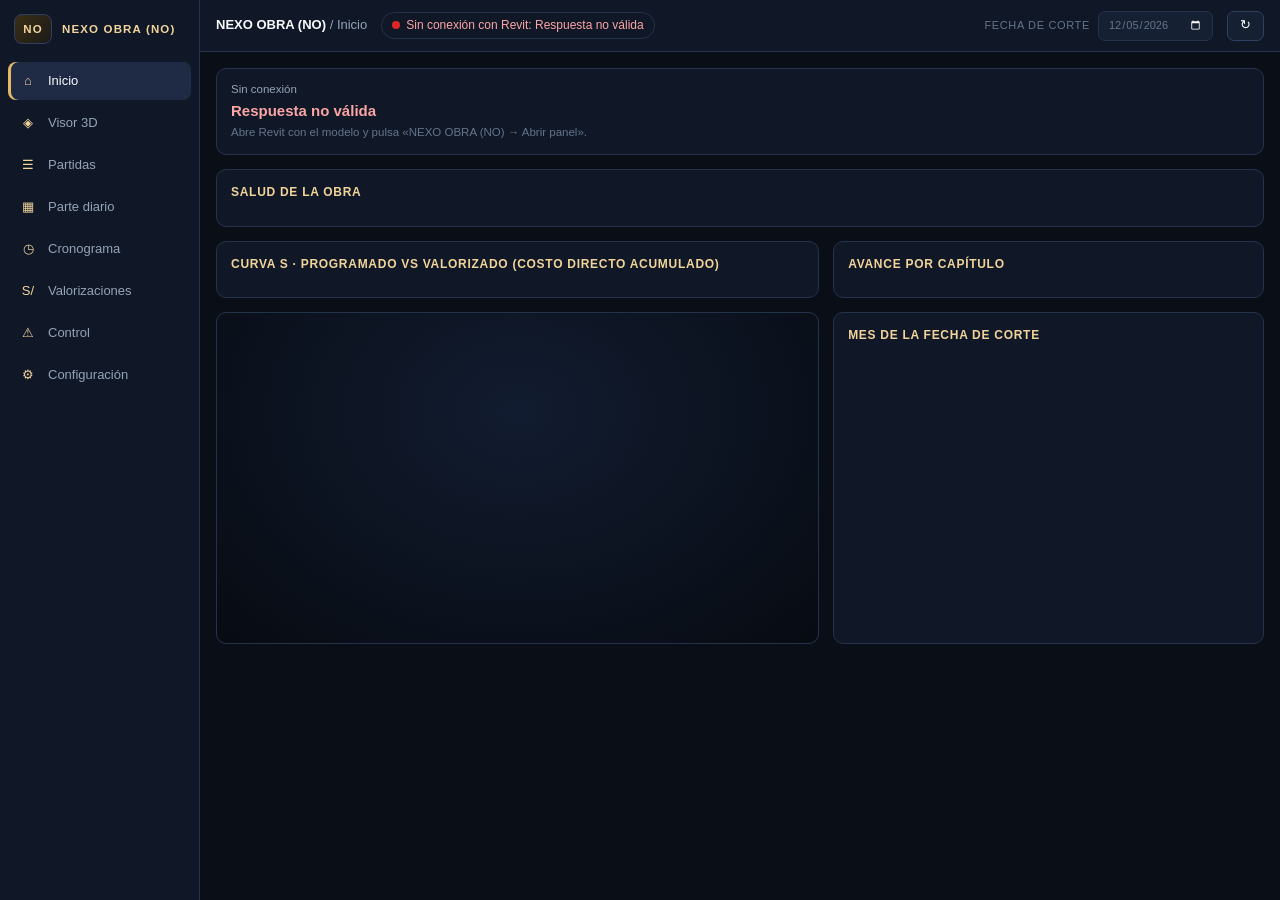
==== commit aa476387: "Actualizacion y correccion" ====
--- a/1_Panel/index.html
+++ b/1_Panel/index.html
@@ -68,6 +68,14 @@
 .seg button{border:0;background:none;padding:0 12px;height:28px;color:var(--tx2);cursor:pointer;font-size:12px}
 .seg button.on{background:var(--gold);color:#1a1405;font-weight:600}
 .chart svg{width:100%;height:auto;display:block}
+.salud{display:grid;grid-template-columns:repeat(4,1fr);gap:10px}
+.ind{border:1px solid var(--bd);border-radius:9px;padding:10px 12px;background:var(--elev);border-left:4px solid var(--mut)}
+.ind.ok{border-left-color:var(--ok)} .ind.warn{border-left-color:var(--warn)} .ind.bad{border-left-color:var(--bad)}
+.ind small{display:block;color:var(--tx2);font-size:11.5px} .ind b{display:block;font-size:19px;margin:2px 0} .ind span{font-size:11px;color:var(--mut)}
+.semaforo{display:inline-flex;align-items:center;gap:6px;font-size:12px;padding:3px 10px;border-radius:999px;border:1px solid var(--bd2)}
+.semaforo i{width:9px;height:9px;border-radius:50%} .semaforo.ok i{background:var(--ok)} .semaforo.warn i{background:var(--warn)} .semaforo.bad i{background:var(--bad)}
+@media (max-width:1200px){.salud{grid-template-columns:repeat(2,1fr)}}
+@media (max-width:700px){.salud{grid-template-columns:1fr}}
 .capbar{display:grid;grid-template-columns:150px 1fr 90px;gap:8px;align-items:center;font-size:12px;margin:6px 0}
 .capbar .bars{display:grid;gap:3px}
 /* visor */
@@ -158,12 +166,13 @@
     <div class="estado" id="estado"><i></i><span>Conectando con Revit…</span></div>
     <div class="sp"></div>
     <label class="campo">Fecha de corte <input type="date" class="inp" id="corte"></label>
-    <button class="btn" id="recargar" title="Volver a leer los parámetros VZ_ del modelo">↻</button>
+    <button class="btn" id="recargar" title="Volver a leer el modelo y los metrados registrados">↻</button>
   </header>
   <main id="main">
     <!-- 1 INICIO -->
     <section class="pag" id="pag-inicio">
       <div class="kpis" id="kpis"></div>
+      <div class="card" style="margin-top:14px"><div class="fila" style="margin:0 0 10px;justify-content:space-between"><h3 style="margin:0">Salud de la obra</h3><span id="saludGlobal"></span></div><div id="salud" class="salud"></div></div>
       <div class="grid" style="grid-template-columns:1.4fr 1fr;margin-top:14px">
         <div class="card"><h3>Curva S · programado vs valorizado (costo directo acumulado)</h3><div class="chart" id="curvaInicio"></div></div>
         <div class="card"><h3>Avance por capítulo</h3><div id="capitulos"></div></div>
@@ -228,7 +237,7 @@
         <div class="card"><div class="fila" style="margin:0 0 10px"><h3 style="margin:0;flex:1">Valorizaciones creadas</h3><button class="btn pri" id="crearVz">＋ Crear valorización</button></div><div id="listaVz"></div></div>
         <div class="card"><div class="fila" style="margin:0 0 10px"><h3 style="margin:0;flex:1">Control de valorizaciones (en vivo)</h3>
           <label class="campo">Valorización <select class="inp" id="mes"></select></label>
-          <button class="btn pri" id="verFormato">Formato</button><button class="btn" id="verMetrados">Hoja de metrados</button><button class="btn" id="verExpediente">Expediente PDF</button><button class="btn" id="csv">⇩ CSV</button></div>
+          <button class="btn pri" id="verFormato">Formato</button><button class="btn" id="verMetrados">Hoja de metrados</button><button class="btn" id="verExpediente">Expediente PDF</button><button class="btn" id="excelMes">⇩ Excel</button><button class="btn" id="csv">⇩ CSV</button></div>
           <div id="tablaVal"></div></div>
         <div class="grid" style="grid-template-columns:1fr 1fr">
           <div class="card"><h3>Curva S mensual</h3><div class="chart" id="curvaVal"></div></div>
@@ -263,6 +272,51 @@
   </main>
 </div>
 <div id="toast"></div>
+<script>/*! ExcelJS 19-10-2023 */
+
+!function(e){if("object"==typeof exports&&"undefined"!=typeof module)module.exports=e();else if("function"==typeof define&&define.amd)define([],e);else{("undefined"!=typeof window?window:"undefined"!=typeof global?global:"undefined"!=typeof self?self:this).ExcelJS=e()}}((function(){return function e(t,r,n){function i(o,a){if(!r[o]){if(!t[o]){var l="function"==typeof require&&require;if(!a&&l)return l(o,!0);if(s)return s(o,!0);var c=new Error("Cannot find module '"+o+"'");throw c.code="MODULE_NOT_FOUND",c}var u=r[o]={exports:{}};t[o][0].call(u.exports,(function(e){return i(t[o][1][e]||e)}),u,u.exports,e,t,r,n)}return r[o].exports}for(var s="function"==typeof require&&require,o=0;o<n.length;o++)i(n[o]);return i}({1:[function(e,t,r){"use strict";const n=e("fs"),i=e("fast-csv"),s=e("dayjs/plugin/customParseFormat"),o=e("dayjs/plugin/utc"),a=e("dayjs").extend(s).extend(o),l=e("../utils/stream-buf"),{fs:{exists:c}}=e("../utils/utils"),u={true:!0,false:!1,"#N/A":{error:"#N/A"},"#REF!":{error:"#REF!"},"#NAME?":{error:"#NAME?"},"#DIV/0!":{error:"#DIV/0!"},"#NULL!":{error:"#NULL!"},"#VALUE!":{error:"#VALUE!"},"#NUM!":{error:"#NUM!"}};t.exports=class{constructor(e){this.workbook=e,this.worksheet=null}async readFile(e,t){if(t=t||{},!await c(e))throw new Error("File not found: "+e);const r=n.createReadStream(e),i=await this.read(r,t);return r.close(),i}read(e,t){return t=t||{},new Promise((r,n)=>{const s=this.workbook.addWorksheet(t.sheetName),o=t.dateFormats||["YYYY-MM-DD[T]HH:mm:ssZ","YYYY-MM-DD[T]HH:mm:ss","MM-DD-YYYY","YYYY-MM-DD"],l=t.map||function(e){if(""===e)return null;const t=Number(e);if(!Number.isNaN(t)&&t!==1/0)return t;const r=o.reduce((t,r)=>{if(t)return t;const n=a(e,r,!0);return n.isValid()?n:null},null);if(r)return new Date(r.valueOf());const n=u[e];return void 0!==n?n:e},c=i.parse(t.parserOptions).on("data",e=>{s.addRow(e.map(l))}).on("end",()=>{c.emit("worksheet",s)});c.on("worksheet",r).on("error",n),e.pipe(c)})}createInputStream(){throw new Error("`CSV#createInputStream` is deprecated. You should use `CSV#read` instead. This method will be removed in version 5.0. Please follow upgrade instruction: https://github.com/exceljs/exceljs/blob/master/UPGRADE-4.0.md")}write(e,t){return new Promise((r,n)=>{t=t||{};const s=this.workbook.getWorksheet(t.sheetName||t.sheetId),o=i.format(t.formatterOptions);e.on("finish",()=>{r()}),o.on("error",n),o.pipe(e);const{dateFormat:l,dateUTC:c}=t,u=t.map||(e=>{if(e){if(e.text||e.hyperlink)return e.hyperlink||e.text||"";if(e.formula||e.result)return e.result||"";if(e instanceof Date)return l?c?a.utc(e).format(l):a(e).format(l):c?a.utc(e).format():a(e).format();if(e.error)return e.error;if("object"==typeof e)return JSON.stringify(e)}return e}),h=void 0===t.includeEmptyRows||t.includeEmptyRows;let f=1;s&&s.eachRow((e,t)=>{if(h)for(;f++<t-1;)o.write([]);const{values:r}=e;r.shift(),o.write(r.map(u)),f=t}),o.end()})}writeFile(e,t){const r={encoding:(t=t||{}).encoding||"utf8"},i=n.createWriteStream(e,r);return this.write(i,t)}async writeBuffer(e){const t=new l;return await this.write(t,e),t.read()}}},{"../utils/stream-buf":24,"../utils/utils":27,dayjs:391,"dayjs/plugin/customParseFormat":392,"dayjs/plugin/utc":393,"fast-csv":424,fs:216}],2:[function(e,t,r){"use strict";const n=e("../utils/col-cache");class i{constructor(e,t){let r=arguments.length>2&&void 0!==arguments[2]?arguments[2]:0;if(this.worksheet=e,t)if("string"==typeof t){const e=n.decodeAddress(t);this.nativeCol=e.col+r,this.nativeColOff=0,this.nativeRow=e.row+r,this.nativeRowOff=0}else void 0!==t.nativeCol?(this.nativeCol=t.nativeCol||0,this.nativeColOff=t.nativeColOff||0,this.nativeRow=t.nativeRow||0,this.nativeRowOff=t.nativeRowOff||0):void 0!==t.col?(this.col=t.col+r,this.row=t.row+r):(this.nativeCol=0,this.nativeColOff=0,this.nativeRow=0,this.nativeRowOff=0);else this.nativeCol=0,this.nativeColOff=0,this.nativeRow=0,this.nativeRowOff=0}static asInstance(e){return e instanceof i||null==e?e:new i(e)}get col(){return this.nativeCol+Math.min(this.colWidth-1,this.nativeColOff)/this.colWidth}set col(e){this.nativeCol=Math.floor(e),this.nativeColOff=Math.floor((e-this.nativeCol)*this.colWidth)}get row(){return this.nativeRow+Math.min(this.rowHeight-1,this.nativeRowOff)/this.rowHeight}set row(e){this.nativeRow=Math.floor(e),this.nativeRowOff=Math.floor((e-this.nativeRow)*this.rowHeight)}get colWidth(){return this.worksheet&&this.worksheet.getColumn(this.nativeCol+1)&&this.worksheet.getColumn(this.nativeCol+1).isCustomWidth?Math.floor(1e4*this.worksheet.getColumn(this.nativeCol+1).width):64e4}get rowHeight(){return this.worksheet&&this.worksheet.getRow(this.nativeRow+1)&&this.worksheet.getRow(this.nativeRow+1).height?Math.floor(1e4*this.worksheet.getRow(this.nativeRow+1).height):18e4}get model(){return{nativeCol:this.nativeCol,nativeColOff:this.nativeColOff,nativeRow:this.nativeRow,nativeRowOff:this.nativeRowOff}}set model(e){this.nativeCol=e.nativeCol,this.nativeColOff=e.nativeColOff,this.nativeRow=e.nativeRow,this.nativeRowOff=e.nativeRowOff}}t.exports=i},{"../utils/col-cache":19}],3:[function(e,t,r){"use strict";const n=e("../utils/col-cache"),i=e("../utils/under-dash"),s=e("./enums"),{slideFormula:o}=e("../utils/shared-formula"),a=e("./note");class l{constructor(e,t,r){if(!e||!t)throw new Error("A Cell needs a Row");this._row=e,this._column=t,n.validateAddress(r),this._address=r,this._value=c.create(l.Types.Null,this),this.style=this._mergeStyle(e.style,t.style,{}),this._mergeCount=0}get worksheet(){return this._row.worksheet}get workbook(){return this._row.worksheet.workbook}destroy(){delete this.style,delete this._value,delete this._row,delete this._column,delete this._address}get numFmt(){return this.style.numFmt}set numFmt(e){this.style.numFmt=e}get font(){return this.style.font}set font(e){this.style.font=e}get alignment(){return this.style.alignment}set alignment(e){this.style.alignment=e}get border(){return this.style.border}set border(e){this.style.border=e}get fill(){return this.style.fill}set fill(e){this.style.fill=e}get protection(){return this.style.protection}set protection(e){this.style.protection=e}_mergeStyle(e,t,r){const n=e&&e.numFmt||t&&t.numFmt;n&&(r.numFmt=n);const i=e&&e.font||t&&t.font;i&&(r.font=i);const s=e&&e.alignment||t&&t.alignment;s&&(r.alignment=s);const o=e&&e.border||t&&t.border;o&&(r.border=o);const a=e&&e.fill||t&&t.fill;a&&(r.fill=a);const l=e&&e.protection||t&&t.protection;return l&&(r.protection=l),r}get address(){return this._address}get row(){return this._row.number}get col(){return this._column.number}get $col$row(){return`$${this._column.letter}$${this.row}`}get type(){return this._value.type}get effectiveType(){return this._value.effectiveType}toCsvString(){return this._value.toCsvString()}addMergeRef(){this._mergeCount++}releaseMergeRef(){this._mergeCount--}get isMerged(){return this._mergeCount>0||this.type===l.Types.Merge}merge(e,t){this._value.release(),this._value=c.create(l.Types.Merge,this,e),t||(this.style=e.style)}unmerge(){this.type===l.Types.Merge&&(this._value.release(),this._value=c.create(l.Types.Null,this),this.style=this._mergeStyle(this._row.style,this._column.style,{}))}isMergedTo(e){return this._value.type===l.Types.Merge&&this._value.isMergedTo(e)}get master(){return this.type===l.Types.Merge?this._value.master:this}get isHyperlink(){return this._value.type===l.Types.Hyperlink}get hyperlink(){return this._value.hyperlink}get value(){return this._value.value}set value(e){this.type!==l.Types.Merge?(this._value.release(),this._value=c.create(c.getType(e),this,e)):this._value.master.value=e}get note(){return this._comment&&this._comment.note}set note(e){this._comment=new a(e)}get text(){return this._value.toString()}get html(){return i.escapeHtml(this.text)}toString(){return this.text}_upgradeToHyperlink(e){this.type===l.Types.String&&(this._value=c.create(l.Types.Hyperlink,this,{text:this._value.value,hyperlink:e}))}get formula(){return this._value.formula}get result(){return this._value.result}get formulaType(){return this._value.formulaType}get fullAddress(){const{worksheet:e}=this._row;return{sheetName:e.name,address:this.address,row:this.row,col:this.col}}get name(){return this.names[0]}set name(e){this.names=[e]}get names(){return this.workbook.definedNames.getNamesEx(this.fullAddress)}set names(e){const{definedNames:t}=this.workbook;t.removeAllNames(this.fullAddress),e.forEach(e=>{t.addEx(this.fullAddress,e)})}addName(e){this.workbook.definedNames.addEx(this.fullAddress,e)}removeName(e){this.workbook.definedNames.removeEx(this.fullAddress,e)}removeAllNames(){this.workbook.definedNames.removeAllNames(this.fullAddress)}get _dataValidations(){return this.worksheet.dataValidations}get dataValidation(){return this._dataValidations.find(this.address)}set dataValidation(e){this._dataValidations.add(this.address,e)}get model(){const{model:e}=this._value;return e.style=this.style,this._comment&&(e.comment=this._comment.model),e}set model(e){if(this._value.release(),this._value=c.create(e.type,this),this._value.model=e,e.comment)switch(e.comment.type){case"note":this._comment=a.fromModel(e.comment)}e.style?this.style=e.style:this.style={}}}l.Types=s.ValueType;const c={getType:e=>null==e?l.Types.Null:e instanceof String||"string"==typeof e?l.Types.String:"number"==typeof e?l.Types.Number:"boolean"==typeof e?l.Types.Boolean:e instanceof Date?l.Types.Date:e.text&&e.hyperlink?l.Types.Hyperlink:e.formula||e.sharedFormula?l.Types.Formula:e.richText?l.Types.RichText:e.sharedString?l.Types.SharedString:e.error?l.Types.Error:l.Types.JSON,types:[{t:l.Types.Null,f:class{constructor(e){this.model={address:e.address,type:l.Types.Null}}get value(){return null}set value(e){}get type(){return l.Types.Null}get effectiveType(){return l.Types.Null}get address(){return this.model.address}set address(e){this.model.address=e}toCsvString(){return""}release(){}toString(){return""}}},{t:l.Types.Number,f:class{constructor(e,t){this.model={address:e.address,type:l.Types.Number,value:t}}get value(){return this.model.value}set value(e){this.model.value=e}get type(){return l.Types.Number}get effectiveType(){return l.Types.Number}get address(){return this.model.address}set address(e){this.model.address=e}toCsvString(){return this.model.value.toString()}release(){}toString(){return this.model.value.toString()}}},{t:l.Types.String,f:class{constructor(e,t){this.model={address:e.address,type:l.Types.String,value:t}}get value(){return this.model.value}set value(e){this.model.value=e}get type(){return l.Types.String}get effectiveType(){return l.Types.String}get address(){return this.model.address}set address(e){this.model.address=e}toCsvString(){return`"${this.model.value.replace(/"/g,'""')}"`}release(){}toString(){return this.model.value}}},{t:l.Types.Date,f:class{constructor(e,t){this.model={address:e.address,type:l.Types.Date,value:t}}get value(){return this.model.value}set value(e){this.model.value=e}get type(){return l.Types.Date}get effectiveType(){return l.Types.Date}get address(){return this.model.address}set address(e){this.model.address=e}toCsvString(){return this.model.value.toISOString()}release(){}toString(){return this.model.value.toString()}}},{t:l.Types.Hyperlink,f:class{constructor(e,t){this.model={address:e.address,type:l.Types.Hyperlink,text:t?t.text:void 0,hyperlink:t?t.hyperlink:void 0},t&&t.tooltip&&(this.model.tooltip=t.tooltip)}get value(){const e={text:this.model.text,hyperlink:this.model.hyperlink};return this.model.tooltip&&(e.tooltip=this.model.tooltip),e}set value(e){this.model={text:e.text,hyperlink:e.hyperlink},e.tooltip&&(this.model.tooltip=e.tooltip)}get text(){return this.model.text}set text(e){this.model.text=e}get hyperlink(){return this.model.hyperlink}set hyperlink(e){this.model.hyperlink=e}get type(){return l.Types.Hyperlink}get effectiveType(){return l.Types.Hyperlink}get address(){return this.model.address}set address(e){this.model.address=e}toCsvString(){return this.model.hyperlink}release(){}toString(){return this.model.text}}},{t:l.Types.Formula,f:class{constructor(e,t){this.cell=e,this.model={address:e.address,type:l.Types.Formula,shareType:t?t.shareType:void 0,ref:t?t.ref:void 0,formula:t?t.formula:void 0,sharedFormula:t?t.sharedFormula:void 0,result:t?t.result:void 0}}_copyModel(e){const t={},r=r=>{const n=e[r];n&&(t[r]=n)};return r("formula"),r("result"),r("ref"),r("shareType"),r("sharedFormula"),t}get value(){return this._copyModel(this.model)}set value(e){this.model=this._copyModel(e)}validate(e){switch(c.getType(e)){case l.Types.Null:case l.Types.String:case l.Types.Number:case l.Types.Date:break;case l.Types.Hyperlink:case l.Types.Formula:default:throw new Error("Cannot process that type of result value")}}get dependencies(){return{ranges:this.formula.match(/([a-zA-Z0-9]+!)?[A-Z]{1,3}\d{1,4}:[A-Z]{1,3}\d{1,4}/g),cells:this.formula.replace(/([a-zA-Z0-9]+!)?[A-Z]{1,3}\d{1,4}:[A-Z]{1,3}\d{1,4}/g,"").match(/([a-zA-Z0-9]+!)?[A-Z]{1,3}\d{1,4}/g)}}get formula(){return this.model.formula||this._getTranslatedFormula()}set formula(e){this.model.formula=e}get formulaType(){return this.model.formula?s.FormulaType.Master:this.model.sharedFormula?s.FormulaType.Shared:s.FormulaType.None}get result(){return this.model.result}set result(e){this.model.result=e}get type(){return l.Types.Formula}get effectiveType(){const e=this.model.result;return null==e?s.ValueType.Null:e instanceof String||"string"==typeof e?s.ValueType.String:"number"==typeof e?s.ValueType.Number:e instanceof Date?s.ValueType.Date:e.text&&e.hyperlink?s.ValueType.Hyperlink:e.formula?s.ValueType.Formula:s.ValueType.Null}get address(){return this.model.address}set address(e){this.model.address=e}_getTranslatedFormula(){if(!this._translatedFormula&&this.model.sharedFormula){const{worksheet:e}=this.cell,t=e.findCell(this.model.sharedFormula);this._translatedFormula=t&&o(t.formula,t.address,this.model.address)}return this._translatedFormula}toCsvString(){return""+(this.model.result||"")}release(){}toString(){return this.model.result?this.model.result.toString():""}}},{t:l.Types.Merge,f:class{constructor(e,t){this.model={address:e.address,type:l.Types.Merge,master:t?t.address:void 0},this._master=t,t&&t.addMergeRef()}get value(){return this._master.value}set value(e){e instanceof l?(this._master&&this._master.releaseMergeRef(),e.addMergeRef(),this._master=e):this._master.value=e}isMergedTo(e){return e===this._master}get master(){return this._master}get type(){return l.Types.Merge}get effectiveType(){return this._master.effectiveType}get address(){return this.model.address}set address(e){this.model.address=e}toCsvString(){return""}release(){this._master.releaseMergeRef()}toString(){return this.value.toString()}}},{t:l.Types.JSON,f:class{constructor(e,t){this.model={address:e.address,type:l.Types.String,value:JSON.stringify(t),rawValue:t}}get value(){return this.model.rawValue}set value(e){this.model.rawValue=e,this.model.value=JSON.stringify(e)}get type(){return l.Types.String}get effectiveType(){return l.Types.String}get address(){return this.model.address}set address(e){this.model.address=e}toCsvString(){return this.model.value}release(){}toString(){return this.model.value}}},{t:l.Types.SharedString,f:class{constructor(e,t){this.model={address:e.address,type:l.Types.SharedString,value:t}}get value(){return this.model.value}set value(e){this.model.value=e}get type(){return l.Types.SharedString}get effectiveType(){return l.Types.SharedString}get address(){return this.model.address}set address(e){this.model.address=e}toCsvString(){return this.model.value.toString()}release(){}toString(){return this.model.value.toString()}}},{t:l.Types.RichText,f:class{constructor(e,t){this.model={address:e.address,type:l.Types.String,value:t}}get value(){return this.model.value}set value(e){this.model.value=e}toString(){return this.model.value.richText.map(e=>e.text).join("")}get type(){return l.Types.RichText}get effectiveType(){return l.Types.RichText}get address(){return this.model.address}set address(e){this.model.address=e}toCsvString(){return`"${this.text.replace(/"/g,'""')}"`}release(){}}},{t:l.Types.Boolean,f:class{constructor(e,t){this.model={address:e.address,type:l.Types.Boolean,value:t}}get value(){return this.model.value}set value(e){this.model.value=e}get type(){return l.Types.Boolean}get effectiveType(){return l.Types.Boolean}get address(){return this.model.address}set address(e){this.model.address=e}toCsvString(){return this.model.value?1:0}release(){}toString(){return this.model.value.toString()}}},{t:l.Types.Error,f:class{constructor(e,t){this.model={address:e.address,type:l.Types.Error,value:t}}get value(){return this.model.value}set value(e){this.model.value=e}get type(){return l.Types.Error}get effectiveType(){return l.Types.Error}get address(){return this.model.address}set address(e){this.model.address=e}toCsvString(){return this.toString()}release(){}toString(){return this.model.value.error.toString()}}}].reduce((e,t)=>(e[t.t]=t.f,e),[]),create(e,t,r){const n=this.types[e];if(!n)throw new Error("Could not create Value of type "+e);return new n(t,r)}};t.exports=l},{"../utils/col-cache":19,"../utils/shared-formula":23,"../utils/under-dash":26,"./enums":7,"./note":9}],4:[function(e,t,r){"use strict";const n=e("../utils/under-dash"),i=e("./enums"),s=e("../utils/col-cache");class o{constructor(e,t,r){this._worksheet=e,this._number=t,!1!==r&&(this.defn=r)}get number(){return this._number}get worksheet(){return this._worksheet}get letter(){return s.n2l(this._number)}get isCustomWidth(){return void 0!==this.width&&9!==this.width}get defn(){return{header:this._header,key:this.key,width:this.width,style:this.style,hidden:this.hidden,outlineLevel:this.outlineLevel}}set defn(e){e?(this.key=e.key,this.width=void 0!==e.width?e.width:9,this.outlineLevel=e.outlineLevel,e.style?this.style=e.style:this.style={},this.header=e.header,this._hidden=!!e.hidden):(delete this._header,delete this._key,delete this.width,this.style={},this.outlineLevel=0)}get headers(){return this._header&&this._header instanceof Array?this._header:[this._header]}get header(){return this._header}set header(e){void 0!==e?(this._header=e,this.headers.forEach((e,t)=>{this._worksheet.getCell(t+1,this.number).value=e})):this._header=void 0}get key(){return this._key}set key(e){(this._key&&this._worksheet.getColumnKey(this._key))===this&&this._worksheet.deleteColumnKey(this._key),this._key=e,e&&this._worksheet.setColumnKey(this._key,this)}get hidden(){return!!this._hidden}set hidden(e){this._hidden=e}get outlineLevel(){return this._outlineLevel||0}set outlineLevel(e){this._outlineLevel=e}get collapsed(){return!!(this._outlineLevel&&this._outlineLevel>=this._worksheet.properties.outlineLevelCol)}toString(){return JSON.stringify({key:this.key,width:this.width,headers:this.headers.length?this.headers:void 0})}equivalentTo(e){return this.width===e.width&&this.hidden===e.hidden&&this.outlineLevel===e.outlineLevel&&n.isEqual(this.style,e.style)}get isDefault(){if(this.isCustomWidth)return!1;if(this.hidden)return!1;if(this.outlineLevel)return!1;const e=this.style;return!e||!(e.font||e.numFmt||e.alignment||e.border||e.fill||e.protection)}get headerCount(){return this.headers.length}eachCell(e,t){const r=this.number;t||(t=e,e=null),this._worksheet.eachRow(e,(e,n)=>{t(e.getCell(r),n)})}get values(){const e=[];return this.eachCell((t,r)=>{t&&t.type!==i.ValueType.Null&&(e[r]=t.value)}),e}set values(e){if(!e)return;const t=this.number;let r=0;e.hasOwnProperty("0")&&(r=1),e.forEach((e,n)=>{this._worksheet.getCell(n+r,t).value=e})}_applyStyle(e,t){return this.style[e]=t,this.eachCell(r=>{r[e]=t}),t}get numFmt(){return this.style.numFmt}set numFmt(e){this._applyStyle("numFmt",e)}get font(){return this.style.font}set font(e){this._applyStyle("font",e)}get alignment(){return this.style.alignment}set alignment(e){this._applyStyle("alignment",e)}get protection(){return this.style.protection}set protection(e){this._applyStyle("protection",e)}get border(){return this.style.border}set border(e){this._applyStyle("border",e)}get fill(){return this.style.fill}set fill(e){this._applyStyle("fill",e)}static toModel(e){const t=[];let r=null;return e&&e.forEach((e,n)=>{e.isDefault?r&&(r=null):r&&e.equivalentTo(r)?r.max=n+1:(r={min:n+1,max:n+1,width:void 0!==e.width?e.width:9,style:e.style,isCustomWidth:e.isCustomWidth,hidden:e.hidden,outlineLevel:e.outlineLevel,collapsed:e.collapsed},t.push(r))}),t.length?t:void 0}static fromModel(e,t){const r=[];let n=1,i=0;for(t=(t=t||[]).sort((function(e,t){return e.min-t.min}));i<t.length;){const s=t[i++];for(;n<s.min;)r.push(new o(e,n++));for(;n<=s.max;)r.push(new o(e,n++,s))}return r.length?r:null}}t.exports=o},{"../utils/col-cache":19,"../utils/under-dash":26,"./enums":7}],5:[function(e,t,r){"use strict";t.exports=class{constructor(e){this.model=e||{}}add(e,t){return this.model[e]=t}find(e){return this.model[e]}remove(e){this.model[e]=void 0}}},{}],6:[function(e,t,r){"use strict";const n=e("../utils/under-dash"),i=e("../utils/col-cache"),s=e("../utils/cell-matrix"),o=e("./range"),a=/[$](\w+)[$](\d+)(:[$](\w+)[$](\d+))?/;t.exports=class{constructor(){this.matrixMap={}}getMatrix(e){return this.matrixMap[e]||(this.matrixMap[e]=new s)}add(e,t){const r=i.decodeEx(e);this.addEx(r,t)}addEx(e,t){const r=this.getMatrix(t);if(e.top)for(let t=e.left;t<=e.right;t++)for(let n=e.top;n<=e.bottom;n++){const s={sheetName:e.sheetName,address:i.n2l(t)+n,row:n,col:t};r.addCellEx(s)}else r.addCellEx(e)}remove(e,t){const r=i.decodeEx(e);this.removeEx(r,t)}removeEx(e,t){this.getMatrix(t).removeCellEx(e)}removeAllNames(e){n.each(this.matrixMap,t=>{t.removeCellEx(e)})}forEach(e){n.each(this.matrixMap,(t,r)=>{t.forEach(t=>{e(r,t)})})}getNames(e){return this.getNamesEx(i.decodeEx(e))}getNamesEx(e){return n.map(this.matrixMap,(t,r)=>t.findCellEx(e)&&r).filter(Boolean)}_explore(e,t){t.mark=!1;const{sheetName:r}=t,n=new o(t.row,t.col,t.row,t.col,r);let i,s;function a(i,s){const o=e.findCellAt(r,i,t.col);return!(!o||!o.mark)&&(n[s]=i,o.mark=!1,!0)}for(s=t.row-1;a(s,"top");s--);for(s=t.row+1;a(s,"bottom");s++);function l(t,i){const o=[];for(s=n.top;s<=n.bottom;s++){const n=e.findCellAt(r,s,t);if(!n||!n.mark)return!1;o.push(n)}n[i]=t;for(let e=0;e<o.length;e++)o[e].mark=!1;return!0}for(i=t.col-1;l(i,"left");i--);for(i=t.col+1;l(i,"right");i++);return n}getRanges(e,t){if(!(t=t||this.matrixMap[e]))return{name:e,ranges:[]};t.forEach(e=>{e.mark=!0});return{name:e,ranges:t.map(e=>e.mark&&this._explore(t,e)).filter(Boolean).map(e=>e.$shortRange)}}normaliseMatrix(e,t){e.forEachInSheet(t,(e,t,r)=>{e&&(e.row===t&&e.col===r||(e.row=t,e.col=r,e.address=i.n2l(r)+t))})}spliceRows(e,t,r,i){n.each(this.matrixMap,n=>{n.spliceRows(e,t,r,i),this.normaliseMatrix(n,e)})}spliceColumns(e,t,r,i){n.each(this.matrixMap,n=>{n.spliceColumns(e,t,r,i),this.normaliseMatrix(n,e)})}get model(){return n.map(this.matrixMap,(e,t)=>this.getRanges(t,e)).filter(e=>e.ranges.length)}set model(e){const t=this.matrixMap={};e.forEach(e=>{const r=t[e.name]=new s;e.ranges.forEach(e=>{a.test(e.split("!").pop()||"")&&r.addCell(e)})})}}},{"../utils/cell-matrix":18,"../utils/col-cache":19,"../utils/under-dash":26,"./range":10}],7:[function(e,t,r){"use strict";t.exports={ValueType:{Null:0,Merge:1,Number:2,String:3,Date:4,Hyperlink:5,Formula:6,SharedString:7,RichText:8,Boolean:9,Error:10},FormulaType:{None:0,Master:1,Shared:2},RelationshipType:{None:0,OfficeDocument:1,Worksheet:2,CalcChain:3,SharedStrings:4,Styles:5,Theme:6,Hyperlink:7},DocumentType:{Xlsx:1},ReadingOrder:{LeftToRight:1,RightToLeft:2},ErrorValue:{NotApplicable:"#N/A",Ref:"#REF!",Name:"#NAME?",DivZero:"#DIV/0!",Null:"#NULL!",Value:"#VALUE!",Num:"#NUM!"}}},{}],8:[function(e,t,r){"use strict";const n=e("../utils/col-cache"),i=e("./anchor");t.exports=class{constructor(e,t){this.worksheet=e,this.model=t}get model(){switch(this.type){case"background":return{type:this.type,imageId:this.imageId};case"image":return{type:this.type,imageId:this.imageId,hyperlinks:this.range.hyperlinks,range:{tl:this.range.tl.model,br:this.range.br&&this.range.br.model,ext:this.range.ext,editAs:this.range.editAs}};default:throw new Error("Invalid Image Type")}}set model(e){let{type:t,imageId:r,range:s,hyperlinks:o}=e;if(this.type=t,this.imageId=r,"image"===t)if("string"==typeof s){const e=n.decode(s);this.range={tl:new i(this.worksheet,{col:e.left,row:e.top},-1),br:new i(this.worksheet,{col:e.right,row:e.bottom},0),editAs:"oneCell"}}else this.range={tl:new i(this.worksheet,s.tl,0),br:s.br&&new i(this.worksheet,s.br,0),ext:s.ext,editAs:s.editAs,hyperlinks:o||s.hyperlinks}}}},{"../utils/col-cache":19,"./anchor":2}],9:[function(e,t,r){"use strict";const n=e("../utils/under-dash");class i{constructor(e){this.note=e}get model(){let e=null;switch(typeof this.note){case"string":e={type:"note",note:{texts:[{text:this.note}]}};break;default:e={type:"note",note:this.note}}return n.deepMerge({},i.DEFAULT_CONFIGS,e)}set model(e){const{note:t}=e,{texts:r}=t;1===r.length&&1===Object.keys(r[0]).length?this.note=r[0].text:this.note=t}static fromModel(e){const t=new i;return t.model=e,t}}i.DEFAULT_CONFIGS={note:{margins:{insetmode:"auto",inset:[.13,.13,.25,.25]},protection:{locked:"True",lockText:"True"},editAs:"absolute"}},t.exports=i},{"../utils/under-dash":26}],10:[function(e,t,r){"use strict";const n=e("../utils/col-cache");class i{constructor(){this.decode(arguments)}setTLBR(e,t,r,i,s){if(arguments.length<4){const i=n.decodeAddress(e),o=n.decodeAddress(t);this.model={top:Math.min(i.row,o.row),left:Math.min(i.col,o.col),bottom:Math.max(i.row,o.row),right:Math.max(i.col,o.col),sheetName:r},this.setTLBR(i.row,i.col,o.row,o.col,s)}else this.model={top:Math.min(e,r),left:Math.min(t,i),bottom:Math.max(e,r),right:Math.max(t,i),sheetName:s}}decode(e){switch(e.length){case 5:this.setTLBR(e[0],e[1],e[2],e[3],e[4]);break;case 4:this.setTLBR(e[0],e[1],e[2],e[3]);break;case 3:this.setTLBR(e[0],e[1],e[2]);break;case 2:this.setTLBR(e[0],e[1]);break;case 1:{const t=e[0];if(t instanceof i)this.model={top:t.model.top,left:t.model.left,bottom:t.model.bottom,right:t.model.right,sheetName:t.sheetName};else if(t instanceof Array)this.decode(t);else if(t.top&&t.left&&t.bottom&&t.right)this.model={top:t.top,left:t.left,bottom:t.bottom,right:t.right,sheetName:t.sheetName};else{const e=n.decodeEx(t);e.top?this.model={top:e.top,left:e.left,bottom:e.bottom,right:e.right,sheetName:e.sheetName}:this.model={top:e.row,left:e.col,bottom:e.row,right:e.col,sheetName:e.sheetName}}break}case 0:this.model={top:0,left:0,bottom:0,right:0};break;default:throw new Error("Invalid number of arguments to _getDimensions() - "+e.length)}}get top(){return this.model.top||1}set top(e){this.model.top=e}get left(){return this.model.left||1}set left(e){this.model.left=e}get bottom(){return this.model.bottom||1}set bottom(e){this.model.bottom=e}get right(){return this.model.right||1}set right(e){this.model.right=e}get sheetName(){return this.model.sheetName}set sheetName(e){this.model.sheetName=e}get _serialisedSheetName(){const{sheetName:e}=this.model;return e?/^[a-zA-Z0-9]*$/.test(e)?e+"!":`'${e}'!`:""}expand(e,t,r,n){(!this.model.top||e<this.top)&&(this.top=e),(!this.model.left||t<this.left)&&(this.left=t),(!this.model.bottom||r>this.bottom)&&(this.bottom=r),(!this.model.right||n>this.right)&&(this.right=n)}expandRow(e){if(e){const{dimensions:t,number:r}=e;t&&this.expand(r,t.min,r,t.max)}}expandToAddress(e){const t=n.decodeEx(e);this.expand(t.row,t.col,t.row,t.col)}get tl(){return n.n2l(this.left)+this.top}get $t$l(){return`$${n.n2l(this.left)}$${this.top}`}get br(){return n.n2l(this.right)+this.bottom}get $b$r(){return`$${n.n2l(this.right)}$${this.bottom}`}get range(){return`${this._serialisedSheetName+this.tl}:${this.br}`}get $range(){return`${this._serialisedSheetName+this.$t$l}:${this.$b$r}`}get shortRange(){return this.count>1?this.range:this._serialisedSheetName+this.tl}get $shortRange(){return this.count>1?this.$range:this._serialisedSheetName+this.$t$l}get count(){return(1+this.bottom-this.top)*(1+this.right-this.left)}toString(){return this.range}intersects(e){return(!e.sheetName||!this.sheetName||e.sheetName===this.sheetName)&&(!(e.bottom<this.top)&&(!(e.top>this.bottom)&&(!(e.right<this.left)&&!(e.left>this.right))))}contains(e){const t=n.decodeEx(e);return this.containsEx(t)}containsEx(e){return(!e.sheetName||!this.sheetName||e.sheetName===this.sheetName)&&(e.row>=this.top&&e.row<=this.bottom&&e.col>=this.left&&e.col<=this.right)}forEachAddress(e){for(let t=this.left;t<=this.right;t++)for(let r=this.top;r<=this.bottom;r++)e(n.encodeAddress(r,t),r,t)}}t.exports=i},{"../utils/col-cache":19}],11:[function(e,t,r){"use strict";const n=e("../utils/under-dash"),i=e("./enums"),s=e("../utils/col-cache"),o=e("./cell");t.exports=class{constructor(e,t){this._worksheet=e,this._number=t,this._cells=[],this.style={},this.outlineLevel=0}get number(){return this._number}get worksheet(){return this._worksheet}commit(){this._worksheet._commitRow(this)}destroy(){delete this._worksheet,delete this._cells,delete this.style}findCell(e){return this._cells[e-1]}getCellEx(e){let t=this._cells[e.col-1];if(!t){const r=this._worksheet.getColumn(e.col);t=new o(this,r,e.address),this._cells[e.col-1]=t}return t}getCell(e){if("string"==typeof e){const t=this._worksheet.getColumnKey(e);e=t?t.number:s.l2n(e)}return this._cells[e-1]||this.getCellEx({address:s.encodeAddress(this._number,e),row:this._number,col:e})}splice(e,t){const r=e+t;for(var n=arguments.length,i=new Array(n>2?n-2:0),s=2;s<n;s++)i[s-2]=arguments[s];const o=i.length-t,a=this._cells.length;let l,c,u;if(o<0)for(l=e+i.length;l<=a;l++)u=this._cells[l-1],c=this._cells[l-o-1],c?(u=this.getCell(l),u.value=c.value,u.style=c.style,u._comment=c._comment):u&&(u.value=null,u.style={},u._comment=void 0);else if(o>0)for(l=a;l>=r;l--)c=this._cells[l-1],c?(u=this.getCell(l+o),u.value=c.value,u.style=c.style,u._comment=c._comment):this._cells[l+o-1]=void 0;for(l=0;l<i.length;l++)u=this.getCell(e+l),u.value=i[l],u.style={},u._comment=void 0}eachCell(e,t){if(t||(t=e,e=null),e&&e.includeEmpty){const e=this._cells.length;for(let r=1;r<=e;r++)t(this.getCell(r),r)}else this._cells.forEach((e,r)=>{e&&e.type!==i.ValueType.Null&&t(e,r+1)})}addPageBreak(e,t){const r=this._worksheet,n=Math.max(0,e-1)||0,i=Math.max(0,t-1)||16838,s={id:this._number,max:i,man:1};n&&(s.min=n),r.rowBreaks.push(s)}get values(){const e=[];return this._cells.forEach(t=>{t&&t.type!==i.ValueType.Null&&(e[t.col]=t.value)}),e}set values(e){if(this._cells=[],e)if(e instanceof Array){let t=0;e.hasOwnProperty("0")&&(t=1),e.forEach((e,r)=>{void 0!==e&&(this.getCellEx({address:s.encodeAddress(this._number,r+t),row:this._number,col:r+t}).value=e)})}else this._worksheet.eachColumnKey((t,r)=>{void 0!==e[r]&&(this.getCellEx({address:s.encodeAddress(this._number,t.number),row:this._number,col:t.number}).value=e[r])});else;}get hasValues(){return n.some(this._cells,e=>e&&e.type!==i.ValueType.Null)}get cellCount(){return this._cells.length}get actualCellCount(){let e=0;return this.eachCell(()=>{e++}),e}get dimensions(){let e=0,t=0;return this._cells.forEach(r=>{r&&r.type!==i.ValueType.Null&&((!e||e>r.col)&&(e=r.col),t<r.col&&(t=r.col))}),e>0?{min:e,max:t}:null}_applyStyle(e,t){return this.style[e]=t,this._cells.forEach(r=>{r&&(r[e]=t)}),t}get numFmt(){return this.style.numFmt}set numFmt(e){this._applyStyle("numFmt",e)}get font(){return this.style.font}set font(e){this._applyStyle("font",e)}get alignment(){return this.style.alignment}set alignment(e){this._applyStyle("alignment",e)}get protection(){return this.style.protection}set protection(e){this._applyStyle("protection",e)}get border(){return this.style.border}set border(e){this._applyStyle("border",e)}get fill(){return this.style.fill}set fill(e){this._applyStyle("fill",e)}get hidden(){return!!this._hidden}set hidden(e){this._hidden=e}get outlineLevel(){return this._outlineLevel||0}set outlineLevel(e){this._outlineLevel=e}get collapsed(){return!!(this._outlineLevel&&this._outlineLevel>=this._worksheet.properties.outlineLevelRow)}get model(){const e=[];let t=0,r=0;return this._cells.forEach(n=>{if(n){const i=n.model;i&&((!t||t>n.col)&&(t=n.col),r<n.col&&(r=n.col),e.push(i))}}),this.height||e.length?{cells:e,number:this.number,min:t,max:r,height:this.height,style:this.style,hidden:this.hidden,outlineLevel:this.outlineLevel,collapsed:this.collapsed}:null}set model(e){if(e.number!==this._number)throw new Error("Invalid row number in model");let t;this._cells=[],e.cells.forEach(e=>{switch(e.type){case o.Types.Merge:break;default:{let r;if(e.address)r=s.decodeAddress(e.address);else if(t){const{row:e}=t,n=t.col+1;r={row:e,col:n,address:s.encodeAddress(e,n),$col$row:`$${s.n2l(n)}$${e}`}}t=r;this.getCellEx(r).model=e;break}}}),e.height?this.height=e.height:delete this.height,this.hidden=e.hidden,this.outlineLevel=e.outlineLevel||0,this.style=e.style&&JSON.parse(JSON.stringify(e.style))||{}}}},{"../utils/col-cache":19,"../utils/under-dash":26,"./cell":3,"./enums":7}],12:[function(e,t,r){"use strict";const n=e("../utils/col-cache");class i{constructor(e,t,r){this.table=e,this.column=t,this.index=r}_set(e,t){this.table.cacheState(),this.column[e]=t}get name(){return this.column.name}set name(e){this._set("name",e)}get filterButton(){return this.column.filterButton}set filterButton(e){this.column.filterButton=e}get style(){return this.column.style}set style(e){this.column.style=e}get totalsRowLabel(){return this.column.totalsRowLabel}set totalsRowLabel(e){this._set("totalsRowLabel",e)}get totalsRowFunction(){return this.column.totalsRowFunction}set totalsRowFunction(e){this._set("totalsRowFunction",e)}get totalsRowResult(){return this.column.totalsRowResult}set totalsRowResult(e){this._set("totalsRowResult",e)}get totalsRowFormula(){return this.column.totalsRowFormula}set totalsRowFormula(e){this._set("totalsRowFormula",e)}}t.exports=class{constructor(e,t){this.worksheet=e,t&&(this.table=t,this.validate(),this.store())}getFormula(e){switch(e.totalsRowFunction){case"none":return null;case"average":return`SUBTOTAL(101,${this.table.name}[${e.name}])`;case"countNums":return`SUBTOTAL(102,${this.table.name}[${e.name}])`;case"count":return`SUBTOTAL(103,${this.table.name}[${e.name}])`;case"max":return`SUBTOTAL(104,${this.table.name}[${e.name}])`;case"min":return`SUBTOTAL(105,${this.table.name}[${e.name}])`;case"stdDev":return`SUBTOTAL(106,${this.table.name}[${e.name}])`;case"var":return`SUBTOTAL(107,${this.table.name}[${e.name}])`;case"sum":return`SUBTOTAL(109,${this.table.name}[${e.name}])`;case"custom":return e.totalsRowFormula;default:throw new Error("Invalid Totals Row Function: "+e.totalsRowFunction)}}get width(){return this.table.columns.length}get height(){return this.table.rows.length}get filterHeight(){return this.height+(this.table.headerRow?1:0)}get tableHeight(){return this.filterHeight+(this.table.totalsRow?1:0)}validate(){const{table:e}=this,t=(e,t,r)=>{void 0===e[t]&&(e[t]=r)};t(e,"headerRow",!0),t(e,"totalsRow",!1),t(e,"style",{}),t(e.style,"theme","TableStyleMedium2"),t(e.style,"showFirstColumn",!1),t(e.style,"showLastColumn",!1),t(e.style,"showRowStripes",!1),t(e.style,"showColumnStripes",!1);const r=(e,t)=>{if(!e)throw new Error(t)};r(e.ref,"Table must have ref"),r(e.columns,"Table must have column definitions"),r(e.rows,"Table must have row definitions"),e.tl=n.decodeAddress(e.ref);const{row:i,col:s}=e.tl;r(i>0,"Table must be on valid row"),r(s>0,"Table must be on valid col");const{width:o,filterHeight:a,tableHeight:l}=this;e.autoFilterRef=n.encode(i,s,i+a-1,s+o-1),e.tableRef=n.encode(i,s,i+l-1,s+o-1),e.columns.forEach((e,n)=>{r(e.name,`Column ${n} must have a name`),0===n?t(e,"totalsRowLabel","Total"):(t(e,"totalsRowFunction","none"),e.totalsRowFormula=this.getFormula(e))})}store(){const e=(e,t)=>{t&&Object.keys(t).forEach(r=>{e[r]=t[r]})},{worksheet:t,table:r}=this,{row:n,col:i}=r.tl;let s=0;if(r.headerRow){const o=t.getRow(n+s++);r.columns.forEach((t,r)=>{const{style:n,name:s}=t,a=o.getCell(i+r);a.value=s,e(a,n)})}if(r.rows.forEach(o=>{const a=t.getRow(n+s++);o.forEach((t,n)=>{const s=a.getCell(i+n);s.value=t,e(s,r.columns[n].style)})}),r.totalsRow){const o=t.getRow(n+s++);r.columns.forEach((t,r)=>{const n=o.getCell(i+r);if(0===r)n.value=t.totalsRowLabel;else{const e=this.getFormula(t);n.value=e?{formula:t.totalsRowFormula,result:t.totalsRowResult}:null}e(n,t.style)})}}load(e){const{table:t}=this,{row:r,col:n}=t.tl;let i=0;if(t.headerRow){const s=e.getRow(r+i++);t.columns.forEach((e,t)=>{s.getCell(n+t).value=e.name})}if(t.rows.forEach(t=>{const s=e.getRow(r+i++);t.forEach((e,t)=>{s.getCell(n+t).value=e})}),t.totalsRow){const s=e.getRow(r+i++);t.columns.forEach((e,t)=>{const r=s.getCell(n+t);if(0===t)r.value=e.totalsRowLabel;else{this.getFormula(e)&&(r.value={formula:e.totalsRowFormula,result:e.totalsRowResult})}})}}get model(){return this.table}set model(e){this.table=e}cacheState(){this._cache||(this._cache={ref:this.ref,width:this.width,tableHeight:this.tableHeight})}commit(){if(!this._cache)return;this.validate();const e=n.decodeAddress(this._cache.ref);if(this.ref!==this._cache.ref)for(let t=0;t<this._cache.tableHeight;t++){const r=this.worksheet.getRow(e.row+t);for(let t=0;t<this._cache.width;t++){r.getCell(e.col+t).value=null}}else{for(let t=this.tableHeight;t<this._cache.tableHeight;t++){const r=this.worksheet.getRow(e.row+t);for(let t=0;t<this._cache.width;t++){r.getCell(e.col+t).value=null}}for(let t=0;t<this.tableHeight;t++){const r=this.worksheet.getRow(e.row+t);for(let t=this.width;t<this._cache.width;t++){r.getCell(e.col+t).value=null}}}this.store()}addRow(e,t){this.cacheState(),void 0===t?this.table.rows.push(e):this.table.rows.splice(t,0,e)}removeRows(e){let t=arguments.length>1&&void 0!==arguments[1]?arguments[1]:1;this.cacheState(),this.table.rows.splice(e,t)}getColumn(e){const t=this.table.columns[e];return new i(this,t,e)}addColumn(e,t,r){this.cacheState(),void 0===r?(this.table.columns.push(e),this.table.rows.forEach((e,r)=>{e.push(t[r])})):(this.table.columns.splice(r,0,e),this.table.rows.forEach((e,n)=>{e.splice(r,0,t[n])}))}removeColumns(e){let t=arguments.length>1&&void 0!==arguments[1]?arguments[1]:1;this.cacheState(),this.table.columns.splice(e,t),this.table.rows.forEach(r=>{r.splice(e,t)})}_assign(e,t,r){this.cacheState(),e[t]=r}get ref(){return this.table.ref}set ref(e){this._assign(this.table,"ref",e)}get name(){return this.table.name}set name(e){this.table.name=e}get displayName(){return this.table.displyName||this.table.name}set displayNamename(e){this.table.displayName=e}get headerRow(){return this.table.headerRow}set headerRow(e){this._assign(this.table,"headerRow",e)}get totalsRow(){return this.table.totalsRow}set totalsRow(e){this._assign(this.table,"totalsRow",e)}get theme(){return this.table.style.name}set theme(e){this.table.style.name=e}get showFirstColumn(){return this.table.style.showFirstColumn}set showFirstColumn(e){this.table.style.showFirstColumn=e}get showLastColumn(){return this.table.style.showLastColumn}set showLastColumn(e){this.table.style.showLastColumn=e}get showRowStripes(){return this.table.style.showRowStripes}set showRowStripes(e){this.table.style.showRowStripes=e}get showColumnStripes(){return this.table.style.showColumnStripes}set showColumnStripes(e){this.table.style.showColumnStripes=e}}},{"../utils/col-cache":19}],13:[function(e,t,r){"use strict";const n=e("./worksheet"),i=e("./defined-names"),s=e("../xlsx/xlsx"),o=e("../csv/csv");t.exports=class{constructor(){this.category="",this.company="",this.created=new Date,this.description="",this.keywords="",this.manager="",this.modified=this.created,this.properties={},this.calcProperties={},this._worksheets=[],this.subject="",this.title="",this.views=[],this.media=[],this._definedNames=new i}get xlsx(){return this._xlsx||(this._xlsx=new s(this)),this._xlsx}get csv(){return this._csv||(this._csv=new o(this)),this._csv}get nextId(){for(let e=1;e<this._worksheets.length;e++)if(!this._worksheets[e])return e;return this._worksheets.length||1}addWorksheet(e,t){const r=this.nextId;t&&("string"==typeof t?(console.trace('tabColor argument is now deprecated. Please use workbook.addWorksheet(name, {properties: { tabColor: { argb: "rbg value" } }'),t={properties:{tabColor:{argb:t}}}):(t.argb||t.theme||t.indexed)&&(console.trace("tabColor argument is now deprecated. Please use workbook.addWorksheet(name, {properties: { tabColor: { ... } }"),t={properties:{tabColor:t}}));const i=this._worksheets.reduce((e,t)=>(t&&t.orderNo)>e?t.orderNo:e,0),s=Object.assign({},t,{id:r,name:e,orderNo:i+1,workbook:this}),o=new n(s);return this._worksheets[r]=o,o}removeWorksheetEx(e){delete this._worksheets[e.id]}removeWorksheet(e){const t=this.getWorksheet(e);t&&t.destroy()}getWorksheet(e){return void 0===e?this._worksheets.find(Boolean):"number"==typeof e?this._worksheets[e]:"string"==typeof e?this._worksheets.find(t=>t&&t.name===e):void 0}get worksheets(){return this._worksheets.slice(1).sort((e,t)=>e.orderNo-t.orderNo).filter(Boolean)}eachSheet(e){this.worksheets.forEach(t=>{e(t,t.id)})}get definedNames(){return this._definedNames}clearThemes(){this._themes=void 0}addImage(e){const t=this.media.length;return this.media.push(Object.assign({},e,{type:"image"})),t}getImage(e){return this.media[e]}get model(){return{creator:this.creator||"Unknown",lastModifiedBy:this.lastModifiedBy||"Unknown",lastPrinted:this.lastPrinted,created:this.created,modified:this.modified,properties:this.properties,worksheets:this.worksheets.map(e=>e.model),sheets:this.worksheets.map(e=>e.model).filter(Boolean),definedNames:this._definedNames.model,views:this.views,company:this.company,manager:this.manager,title:this.title,subject:this.subject,keywords:this.keywords,category:this.category,description:this.description,language:this.language,revision:this.revision,contentStatus:this.contentStatus,themes:this._themes,media:this.media,calcProperties:this.calcProperties}}set model(e){this.creator=e.creator,this.lastModifiedBy=e.lastModifiedBy,this.lastPrinted=e.lastPrinted,this.created=e.created,this.modified=e.modified,this.company=e.company,this.manager=e.manager,this.title=e.title,this.subject=e.subject,this.keywords=e.keywords,this.category=e.category,this.description=e.description,this.language=e.language,this.revision=e.revision,this.contentStatus=e.contentStatus,this.properties=e.properties,this.calcProperties=e.calcProperties,this._worksheets=[],e.worksheets.forEach(t=>{const{id:r,name:i,state:s}=t,o=e.sheets&&e.sheets.findIndex(e=>e.id===r);(this._worksheets[r]=new n({id:r,name:i,orderNo:o,state:s,workbook:this})).model=t}),this._definedNames.model=e.definedNames,this.views=e.views,this._themes=e.themes,this.media=e.media||[]}}},{"../csv/csv":1,"../xlsx/xlsx":144,"./defined-names":6,"./worksheet":14}],14:[function(e,t,r){"use strict";const n=e("../utils/under-dash"),i=e("../utils/col-cache"),s=e("./range"),o=e("./row"),a=e("./column"),l=e("./enums"),c=e("./image"),u=e("./table"),h=e("./data-validations"),f=e("../utils/encryptor"),{copyStyle:d}=e("../utils/copy-style");t.exports=class{constructor(e){e=e||{},this._workbook=e.workbook,this.id=e.id,this.orderNo=e.orderNo,this.name=e.name,this.state=e.state||"visible",this._rows=[],this._columns=null,this._keys={},this._merges={},this.rowBreaks=[],this.properties=Object.assign({},{defaultRowHeight:15,dyDescent:55,outlineLevelCol:0,outlineLevelRow:0},e.properties),this.pageSetup=Object.assign({},{margins:{left:.7,right:.7,top:.75,bottom:.75,header:.3,footer:.3},orientation:"portrait",horizontalDpi:4294967295,verticalDpi:4294967295,fitToPage:!(!e.pageSetup||!e.pageSetup.fitToWidth&&!e.pageSetup.fitToHeight||e.pageSetup.scale),pageOrder:"downThenOver",blackAndWhite:!1,draft:!1,cellComments:"None",errors:"displayed",scale:100,fitToWidth:1,fitToHeight:1,paperSize:void 0,showRowColHeaders:!1,showGridLines:!1,firstPageNumber:void 0,horizontalCentered:!1,verticalCentered:!1,rowBreaks:null,colBreaks:null},e.pageSetup),this.headerFooter=Object.assign({},{differentFirst:!1,differentOddEven:!1,oddHeader:null,oddFooter:null,evenHeader:null,evenFooter:null,firstHeader:null,firstFooter:null},e.headerFooter),this.dataValidations=new h,this.views=e.views||[],this.autoFilter=e.autoFilter||null,this._media=[],this.sheetProtection=null,this.tables={},this.conditionalFormattings=[]}get name(){return this._name}set name(e){if(void 0===e&&(e="sheet"+this.id),this._name!==e){if("string"!=typeof e)throw new Error("The name has to be a string.");if(""===e)throw new Error("The name can't be empty.");if("History"===e)throw new Error('The name "History" is protected. Please use a different name.');if(/[*?:/\\[\]]/.test(e))throw new Error(`Worksheet name ${e} cannot include any of the following characters: * ? : \\ / [ ]`);if(/(^')|('$)/.test(e))throw new Error("The first or last character of worksheet name cannot be a single quotation mark: "+e);if(e&&e.length>31&&(console.warn(`Worksheet name ${e} exceeds 31 chars. This will be truncated`),e=e.substring(0,31)),this._workbook._worksheets.find(t=>t&&t.name.toLowerCase()===e.toLowerCase()))throw new Error("Worksheet name already exists: "+e);this._name=e}}get workbook(){return this._workbook}destroy(){this._workbook.removeWorksheetEx(this)}get dimensions(){const e=new s;return this._rows.forEach(t=>{if(t){const r=t.dimensions;r&&e.expand(t.number,r.min,t.number,r.max)}}),e}get columns(){return this._columns}set columns(e){this._headerRowCount=e.reduce((e,t)=>{const r=(t.header?1:t.headers&&t.headers.length)||0;return Math.max(e,r)},0);let t=1;const r=this._columns=[];e.forEach(e=>{const n=new a(this,t++,!1);r.push(n),n.defn=e})}getColumnKey(e){return this._keys[e]}setColumnKey(e,t){this._keys[e]=t}deleteColumnKey(e){delete this._keys[e]}eachColumnKey(e){n.each(this._keys,e)}getColumn(e){if("string"==typeof e){const t=this._keys[e];if(t)return t;e=i.l2n(e)}if(this._columns||(this._columns=[]),e>this._columns.length){let t=this._columns.length+1;for(;t<=e;)this._columns.push(new a(this,t++))}return this._columns[e-1]}spliceColumns(e,t){const r=this._rows.length;for(var n=arguments.length,i=new Array(n>2?n-2:0),s=2;s<n;s++)i[s-2]=arguments[s];if(i.length>0)for(let n=0;n<r;n++){const r=[e,t];i.forEach(e=>{r.push(e[n]||null)});const s=this.getRow(n+1);s.splice.apply(s,r)}else this._rows.forEach(r=>{r&&r.splice(e,t)});const o=i.length-t,a=e+t,l=this._columns.length;if(o<0)for(let t=e+i.length;t<=l;t++)this.getColumn(t).defn=this.getColumn(t-o).defn;else if(o>0)for(let e=l;e>=a;e--)this.getColumn(e+o).defn=this.getColumn(e).defn;for(let t=e;t<e+i.length;t++)this.getColumn(t).defn=null;this.workbook.definedNames.spliceColumns(this.name,e,t,i.length)}get lastColumn(){return this.getColumn(this.columnCount)}get columnCount(){let e=0;return this.eachRow(t=>{e=Math.max(e,t.cellCount)}),e}get actualColumnCount(){const e=[];let t=0;return this.eachRow(r=>{r.eachCell(r=>{let{col:n}=r;e[n]||(e[n]=!0,t++)})}),t}_commitRow(){}get _lastRowNumber(){const e=this._rows;let t=e.length;for(;t>0&&void 0===e[t-1];)t--;return t}get _nextRow(){return this._lastRowNumber+1}get lastRow(){if(this._rows.length)return this._rows[this._rows.length-1]}findRow(e){return this._rows[e-1]}findRows(e,t){return this._rows.slice(e-1,e-1+t)}get rowCount(){return this._lastRowNumber}get actualRowCount(){let e=0;return this.eachRow(()=>{e++}),e}getRow(e){let t=this._rows[e-1];return t||(t=this._rows[e-1]=new o(this,e)),t}getRows(e,t){if(t<1)return;const r=[];for(let n=e;n<e+t;n++)r.push(this.getRow(n));return r}addRow(e){let t=arguments.length>1&&void 0!==arguments[1]?arguments[1]:"n";const r=this._nextRow,n=this.getRow(r);return n.values=e,this._setStyleOption(r,"i"===t[0]?t:"n"),n}addRows(e){let t=arguments.length>1&&void 0!==arguments[1]?arguments[1]:"n";const r=[];return e.forEach(e=>{r.push(this.addRow(e,t))}),r}insertRow(e,t){let r=arguments.length>2&&void 0!==arguments[2]?arguments[2]:"n";return this.spliceRows(e,0,t),this._setStyleOption(e,r),this.getRow(e)}insertRows(e,t){let r=arguments.length>2&&void 0!==arguments[2]?arguments[2]:"n";if(this.spliceRows(e,0,...t),"n"!==r)for(let n=0;n<t.length;n++)"o"===r[0]&&void 0!==this.findRow(t.length+e+n)?this._copyStyle(t.length+e+n,e+n,"+"===r[1]):"i"===r[0]&&void 0!==this.findRow(e-1)&&this._copyStyle(e-1,e+n,"+"===r[1]);return this.getRows(e,t.length)}_setStyleOption(e){let t=arguments.length>1&&void 0!==arguments[1]?arguments[1]:"n";"o"===t[0]&&void 0!==this.findRow(e+1)?this._copyStyle(e+1,e,"+"===t[1]):"i"===t[0]&&void 0!==this.findRow(e-1)&&this._copyStyle(e-1,e,"+"===t[1])}_copyStyle(e,t){let r=arguments.length>2&&void 0!==arguments[2]&&arguments[2];const n=this.getRow(e),i=this.getRow(t);i.style=d(n.style),n.eachCell({includeEmpty:r},(e,t)=>{i.getCell(t).style=d(e.style)}),i.height=n.height}duplicateRow(e,t){let r=arguments.length>2&&void 0!==arguments[2]&&arguments[2];const n=this._rows[e-1],i=new Array(t).fill(n.values);this.spliceRows(e+1,r?0:t,...i);for(let r=0;r<t;r++){const t=this._rows[e+r];t.style=n.style,t.height=n.height,n.eachCell({includeEmpty:!0},(e,r)=>{t.getCell(r).style=e.style})}}spliceRows(e,t){const r=e+t;for(var n=arguments.length,i=new Array(n>2?n-2:0),s=2;s<n;s++)i[s-2]=arguments[s];const o=i.length,a=o-t,l=this._rows.length;let c,u;if(a<0)for(e===l&&(this._rows[l-1]=void 0),c=r;c<=l;c++)if(u=this._rows[c-1],u){const e=this.getRow(c+a);e.values=u.values,e.style=u.style,e.height=u.height,u.eachCell({includeEmpty:!0},(t,r)=>{e.getCell(r).style=t.style}),this._rows[c-1]=void 0}else this._rows[c+a-1]=void 0;else if(a>0)for(c=l;c>=r;c--)if(u=this._rows[c-1],u){const e=this.getRow(c+a);e.values=u.values,e.style=u.style,e.height=u.height,u.eachCell({includeEmpty:!0},(t,r)=>{if(e.getCell(r).style=t.style,"MergeValue"===t._value.constructor.name){const e=this.getRow(t._row._number+o).getCell(r),n=t._value._master,i=this.getRow(n._row._number+o).getCell(n._column._number);e.merge(i)}})}else this._rows[c+a-1]=void 0;for(c=0;c<o;c++){const t=this.getRow(e+c);t.style={},t.values=i[c]}this.workbook.definedNames.spliceRows(this.name,e,t,o)}eachRow(e,t){if(t||(t=e,e=void 0),e&&e.includeEmpty){const e=this._rows.length;for(let r=1;r<=e;r++)t(this.getRow(r),r)}else this._rows.forEach(e=>{e&&e.hasValues&&t(e,e.number)})}getSheetValues(){const e=[];return this._rows.forEach(t=>{t&&(e[t.number]=t.values)}),e}findCell(e,t){const r=i.getAddress(e,t),n=this._rows[r.row-1];return n?n.findCell(r.col):void 0}getCell(e,t){const r=i.getAddress(e,t);return this.getRow(r.row).getCellEx(r)}mergeCells(){for(var e=arguments.length,t=new Array(e),r=0;r<e;r++)t[r]=arguments[r];const n=new s(t);this._mergeCellsInternal(n)}mergeCellsWithoutStyle(){for(var e=arguments.length,t=new Array(e),r=0;r<e;r++)t[r]=arguments[r];const n=new s(t);this._mergeCellsInternal(n,!0)}_mergeCellsInternal(e,t){n.each(this._merges,t=>{if(t.intersects(e))throw new Error("Cannot merge already merged cells")});const r=this.getCell(e.top,e.left);for(let n=e.top;n<=e.bottom;n++)for(let i=e.left;i<=e.right;i++)(n>e.top||i>e.left)&&this.getCell(n,i).merge(r,t);this._merges[r.address]=e}_unMergeMaster(e){const t=this._merges[e.address];if(t){for(let e=t.top;e<=t.bottom;e++)for(let r=t.left;r<=t.right;r++)this.getCell(e,r).unmerge();delete this._merges[e.address]}}get hasMerges(){return n.some(this._merges,Boolean)}unMergeCells(){for(var e=arguments.length,t=new Array(e),r=0;r<e;r++)t[r]=arguments[r];const n=new s(t);for(let e=n.top;e<=n.bottom;e++)for(let t=n.left;t<=n.right;t++){const r=this.findCell(e,t);r&&(r.type===l.ValueType.Merge?this._unMergeMaster(r.master):this._merges[r.address]&&this._unMergeMaster(r))}}fillFormula(e,t,r){let n=arguments.length>3&&void 0!==arguments[3]?arguments[3]:"shared";const s=i.decode(e),{top:o,left:a,bottom:l,right:c}=s,u=c-a+1,h=i.encodeAddress(o,a),f="shared"===n;let d;d="function"==typeof r?r:Array.isArray(r)?Array.isArray(r[0])?(e,t)=>r[e-o][t-a]:(e,t)=>r[(e-o)*u+(t-a)]:()=>{};let p=!0;for(let r=o;r<=l;r++)for(let i=a;i<=c;i++)p?(this.getCell(r,i).value={shareType:n,formula:t,ref:e,result:d(r,i)},p=!1):this.getCell(r,i).value=f?{sharedFormula:h,result:d(r,i)}:d(r,i)}addImage(e,t){const r={type:"image",imageId:e,range:t};this._media.push(new c(this,r))}getImages(){return this._media.filter(e=>"image"===e.type)}addBackgroundImage(e){const t={type:"background",imageId:e};this._media.push(new c(this,t))}getBackgroundImageId(){const e=this._media.find(e=>"background"===e.type);return e&&e.imageId}protect(e,t){return new Promise(r=>{this.sheetProtection={sheet:!0},t&&"spinCount"in t&&(t.spinCount=Number.isFinite(t.spinCount)?Math.round(Math.max(0,t.spinCount)):1e5),e&&(this.sheetProtection.algorithmName="SHA-512",this.sheetProtection.saltValue=f.randomBytes(16).toString("base64"),this.sheetProtection.spinCount=t&&"spinCount"in t?t.spinCount:1e5,this.sheetProtection.hashValue=f.convertPasswordToHash(e,"SHA512",this.sheetProtection.saltValue,this.sheetProtection.spinCount)),t&&(this.sheetProtection=Object.assign(this.sheetProtection,t),!e&&"spinCount"in t&&delete this.sheetProtection.spinCount),r()})}unprotect(){this.sheetProtection=null}addTable(e){const t=new u(this,e);return this.tables[e.name]=t,t}getTable(e){return this.tables[e]}removeTable(e){delete this.tables[e]}getTables(){return Object.values(this.tables)}addConditionalFormatting(e){this.conditionalFormattings.push(e)}removeConditionalFormatting(e){"number"==typeof e?this.conditionalFormattings.splice(e,1):this.conditionalFormattings=e instanceof Function?this.conditionalFormattings.filter(e):[]}get tabColor(){return console.trace("worksheet.tabColor property is now deprecated. Please use worksheet.properties.tabColor"),this.properties.tabColor}set tabColor(e){console.trace("worksheet.tabColor property is now deprecated. Please use worksheet.properties.tabColor"),this.properties.tabColor=e}get model(){const e={id:this.id,name:this.name,dataValidations:this.dataValidations.model,properties:this.properties,state:this.state,pageSetup:this.pageSetup,headerFooter:this.headerFooter,rowBreaks:this.rowBreaks,views:this.views,autoFilter:this.autoFilter,media:this._media.map(e=>e.model),sheetProtection:this.sheetProtection,tables:Object.values(this.tables).map(e=>e.model),conditionalFormattings:this.conditionalFormattings};e.cols=a.toModel(this.columns);const t=e.rows=[],r=e.dimensions=new s;return this._rows.forEach(e=>{const n=e&&e.model;n&&(r.expand(n.number,n.min,n.number,n.max),t.push(n))}),e.merges=[],n.each(this._merges,t=>{e.merges.push(t.range)}),e}_parseRows(e){this._rows=[],e.rows.forEach(e=>{const t=new o(this,e.number);this._rows[t.number-1]=t,t.model=e})}_parseMergeCells(e){n.each(e.mergeCells,e=>{this.mergeCellsWithoutStyle(e)})}set model(e){this.name=e.name,this._columns=a.fromModel(this,e.cols),this._parseRows(e),this._parseMergeCells(e),this.dataValidations=new h(e.dataValidations),this.properties=e.properties,this.pageSetup=e.pageSetup,this.headerFooter=e.headerFooter,this.views=e.views,this.autoFilter=e.autoFilter,this._media=e.media.map(e=>new c(this,e)),this.sheetProtection=e.sheetProtection,this.tables=e.tables.reduce((e,t)=>{const r=new u;return r.model=t,e[t.name]=r,e},{}),this.conditionalFormattings=e.conditionalFormattings}}},{"../utils/col-cache":19,"../utils/copy-style":20,"../utils/encryptor":21,"../utils/under-dash":26,"./column":4,"./data-validations":5,"./enums":7,"./image":8,"./range":10,"./row":11,"./table":12}],15:[function(e,t,r){"use strict";e("core-js/modules/es.promise"),e("core-js/modules/es.promise.finally"),e("core-js/modules/es.object.assign"),e("core-js/modules/es.object.keys"),e("core-js/modules/es.object.values"),e("core-js/modules/es.symbol"),e("core-js/modules/es.symbol.async-iterator"),e("core-js/modules/es.array.iterator"),e("core-js/modules/es.array.includes"),e("core-js/modules/es.array.find-index"),e("core-js/modules/es.array.find"),e("core-js/modules/es.string.from-code-point"),e("core-js/modules/es.string.includes"),e("core-js/modules/es.number.is-nan"),e("regenerator-runtime/runtime");const n={Workbook:e("./doc/workbook")},i=e("./doc/enums");Object.keys(i).forEach(e=>{n[e]=i[e]}),t.exports=n},{"./doc/enums":7,"./doc/workbook":13,"core-js/modules/es.array.find":359,"core-js/modules/es.array.find-index":358,"core-js/modules/es.array.includes":360,"core-js/modules/es.array.iterator":361,"core-js/modules/es.number.is-nan":363,"core-js/modules/es.object.assign":364,"core-js/modules/es.object.keys":366,"core-js/modules/es.object.values":367,"core-js/modules/es.promise":372,"core-js/modules/es.promise.finally":371,"core-js/modules/es.string.from-code-point":376,"core-js/modules/es.string.includes":377,"core-js/modules/es.symbol":381,"core-js/modules/es.symbol.async-iterator":378,"regenerator-runtime/runtime":492}],16:[function(e,t,r){"use strict";const n="undefined"==typeof TextDecoder?null:new TextDecoder("utf-8");r.bufferToString=function(e){return"string"==typeof e?e:n?n.decode(e):e.toString()}},{}],17:[function(e,t,r){"use strict";const n="undefined"==typeof TextEncoder?null:new TextEncoder("utf-8"),{Buffer:i}=e("buffer");r.stringToBuffer=function(e){return"string"!=typeof e?e:n?i.from(n.encode(e).buffer):i.from(e)}},{buffer:220}],18:[function(e,t,r){"use strict";const n=e("./under-dash"),i=e("./col-cache");t.exports=class{constructor(e){this.template=e,this.sheets={}}addCell(e){this.addCellEx(i.decodeEx(e))}getCell(e){return this.findCellEx(i.decodeEx(e),!0)}findCell(e){return this.findCellEx(i.decodeEx(e),!1)}findCellAt(e,t,r){const n=this.sheets[e],i=n&&n[t];return i&&i[r]}addCellEx(e){if(e.top)for(let t=e.top;t<=e.bottom;t++)for(let r=e.left;r<=e.right;r++)this.getCellAt(e.sheetName,t,r);else this.findCellEx(e,!0)}getCellEx(e){return this.findCellEx(e,!0)}findCellEx(e,t){const r=this.findSheet(e,t),n=this.findSheetRow(r,e,t);return this.findRowCell(n,e,t)}getCellAt(e,t,r){const n=this.sheets[e]||(this.sheets[e]=[]),s=n[t]||(n[t]=[]);return s[r]||(s[r]={sheetName:e,address:i.n2l(r)+t,row:t,col:r})}removeCellEx(e){const t=this.findSheet(e);if(!t)return;const r=this.findSheetRow(t,e);r&&delete r[e.col]}forEachInSheet(e,t){const r=this.sheets[e];r&&r.forEach((e,r)=>{e&&e.forEach((e,n)=>{e&&t(e,r,n)})})}forEach(e){n.each(this.sheets,(t,r)=>{this.forEachInSheet(r,e)})}map(e){const t=[];return this.forEach(r=>{t.push(e(r))}),t}findSheet(e,t){const r=e.sheetName;return this.sheets[r]?this.sheets[r]:t?this.sheets[r]=[]:void 0}findSheetRow(e,t,r){const{row:n}=t;return e&&e[n]?e[n]:r?e[n]=[]:void 0}findRowCell(e,t,r){const{col:n}=t;return e&&e[n]?e[n]:r?e[n]=this.template?Object.assign(t,JSON.parse(JSON.stringify(this.template))):t:void 0}spliceRows(e,t,r,n){const i=this.sheets[e];if(i){const e=[];for(let t=0;t<n;t++)e.push([]);i.splice(t,r,...e)}}spliceColumns(e,t,r,i){const s=this.sheets[e];if(s){const e=[];for(let t=0;t<i;t++)e.push(null);n.each(s,n=>{n.splice(t,r,...e)})}}}},{"./col-cache":19,"./under-dash":26}],19:[function(e,t,r){"use strict";const n=/^[A-Z]+\d+$/,i={_dictionary:["A","B","C","D","E","F","G","H","I","J","K","L","M","N","O","P","Q","R","S","T","U","V","W","X","Y","Z"],_l2nFill:0,_l2n:{},_n2l:[],_level:e=>e<=26?1:e<=676?2:3,_fill(e){let t,r,n,i,s,o=1;if(e>=4)throw new Error("Out of bounds. Excel supports columns from 1 to 16384");if(this._l2nFill<1&&e>=1){for(;o<=26;)t=this._dictionary[o-1],this._n2l[o]=t,this._l2n[t]=o,o++;this._l2nFill=1}if(this._l2nFill<2&&e>=2){for(o=27;o<=702;)r=o-27,n=r%26,i=Math.floor(r/26),t=this._dictionary[i]+this._dictionary[n],this._n2l[o]=t,this._l2n[t]=o,o++;this._l2nFill=2}if(this._l2nFill<3&&e>=3){for(o=703;o<=16384;)r=o-703,n=r%26,i=Math.floor(r/26)%26,s=Math.floor(r/676),t=this._dictionary[s]+this._dictionary[i]+this._dictionary[n],this._n2l[o]=t,this._l2n[t]=o,o++;this._l2nFill=3}},l2n(e){if(this._l2n[e]||this._fill(e.length),!this._l2n[e])throw new Error("Out of bounds. Invalid column letter: "+e);return this._l2n[e]},n2l(e){if(e<1||e>16384)throw new Error(e+" is out of bounds. Excel supports columns from 1 to 16384");return this._n2l[e]||this._fill(this._level(e)),this._n2l[e]},_hash:{},validateAddress(e){if(!n.test(e))throw new Error("Invalid Address: "+e);return!0},decodeAddress(e){const t=e.length<5&&this._hash[e];if(t)return t;let r=!1,n="",i=0,s=!1,o="",a=0;for(let t,l=0;l<e.length;l++)if(t=e.charCodeAt(l),!s&&t>=65&&t<=90)r=!0,n+=e[l],i=26*i+t-64;else if(t>=48&&t<=57)s=!0,o+=e[l],a=10*a+t-48;else if(s&&r&&36!==t)break;if(r){if(i>16384)throw new Error("Out of bounds. Invalid column letter: "+n)}else i=void 0;s||(a=void 0);const l={address:e=n+o,col:i,row:a,$col$row:`$${n}$${o}`};return i<=100&&a<=100&&(this._hash[e]=l,this._hash[l.$col$row]=l),l},getAddress(e,t){if(t){const r=this.n2l(t)+e;return this.decodeAddress(r)}return this.decodeAddress(e)},decode(e){const t=e.split(":");if(2===t.length){const e=this.decodeAddress(t[0]),r=this.decodeAddress(t[1]),n={top:Math.min(e.row,r.row),left:Math.min(e.col,r.col),bottom:Math.max(e.row,r.row),right:Math.max(e.col,r.col)};return n.tl=this.n2l(n.left)+n.top,n.br=this.n2l(n.right)+n.bottom,n.dimensions=`${n.tl}:${n.br}`,n}return this.decodeAddress(e)},decodeEx(e){const t=e.match(/(?:(?:(?:'((?:[^']|'')*)')|([^'^ !]*))!)?(.*)/),r=t[1]||t[2],n=t[3],i=n.split(":");if(i.length>1){let e=this.decodeAddress(i[0]),t=this.decodeAddress(i[1]);const n=Math.min(e.row,t.row),s=Math.min(e.col,t.col),o=Math.max(e.row,t.row),a=Math.max(e.col,t.col);return e=this.n2l(s)+n,t=this.n2l(a)+o,{top:n,left:s,bottom:o,right:a,sheetName:r,tl:{address:e,col:s,row:n,$col$row:`$${this.n2l(s)}$${n}`,sheetName:r},br:{address:t,col:a,row:o,$col$row:`$${this.n2l(a)}$${o}`,sheetName:r},dimensions:`${e}:${t}`}}if(n.startsWith("#"))return r?{sheetName:r,error:n}:{error:n};const s=this.decodeAddress(n);return r?{sheetName:r,...s}:s},encodeAddress:(e,t)=>i.n2l(t)+e,encode(){switch(arguments.length){case 2:return i.encodeAddress(arguments[0],arguments[1]);case 4:return`${i.encodeAddress(arguments[0],arguments[1])}:${i.encodeAddress(arguments[2],arguments[3])}`;default:throw new Error("Can only encode with 2 or 4 arguments")}},inRange(e,t){const[r,n,,i,s]=e,[o,a]=t;return o>=r&&o<=i&&a>=n&&a<=s}};t.exports=i},{}],20:[function(e,t,r){"use strict";const n=(e,t)=>({...e,...t.reduce((t,r)=>(e[r]&&(t[r]={...e[r]}),t),{})}),i=function(e,t,r){let i=arguments.length>3&&void 0!==arguments[3]?arguments[3]:[];e[r]&&(t[r]=n(e[r],i))};r.copyStyle=e=>{if(!e)return e;if(t=e,0===Object.keys(t).length)return{};var t;const r={...e};return i(e,r,"font",["color"]),i(e,r,"alignment"),i(e,r,"protection"),e.border&&(i(e,r,"border"),i(e.border,r.border,"top",["color"]),i(e.border,r.border,"left",["color"]),i(e.border,r.border,"bottom",["color"]),i(e.border,r.border,"right",["color"]),i(e.border,r.border,"diagonal",["color"])),e.fill&&(i(e,r,"fill",["fgColor","bgColor","center"]),e.fill.stops&&(r.fill.stops=e.fill.stops.map(e=>n(e,["color"])))),r}},{}],21:[function(e,t,r){(function(r){(function(){"use strict";const n=e("crypto"),i={hash(e){const t=n.createHash(e);for(var i=arguments.length,s=new Array(i>1?i-1:0),o=1;o<i;o++)s[o-1]=arguments[o];return t.update(r.concat(s)),t.digest()},convertPasswordToHash(e,t,i,s){t=t.toLowerCase();if(n.getHashes().indexOf(t)<0)throw new Error(`Hash algorithm '${t}' not supported!`);const o=r.from(e,"utf16le");let a=this.hash(t,r.from(i,"base64"),o);for(let e=0;e<s;e++){const n=r.alloc(4);n.writeUInt32LE(e,0),a=this.hash(t,a,n)}return a.toString("base64")},randomBytes:e=>n.randomBytes(e)};t.exports=i}).call(this)}).call(this,e("buffer").Buffer)},{buffer:220,crypto:390}],22:[function(e,t,r){"use strict";const{SaxesParser:n}=e("saxes"),{PassThrough:i}=e("readable-stream"),{bufferToString:s}=e("./browser-buffer-decode");t.exports=async function*(e){e.pipe&&!e[Symbol.asyncIterator]&&(e=e.pipe(new i));const t=new n;let r;t.on("error",e=>{r=e});let o=[];t.on("opentag",e=>o.push({eventType:"opentag",value:e})),t.on("text",e=>o.push({eventType:"text",value:e})),t.on("closetag",e=>o.push({eventType:"closetag",value:e}));for await(const n of e){if(t.write(s(n)),r)throw r;yield o,o=[]}}},{"./browser-buffer-decode":16,"readable-stream":491,saxes:496}],23:[function(e,t,r){"use strict";const n=e("./col-cache"),i=/(([a-z_\-0-9]*)!)?([a-z0-9_$]{2,})([(])?/gi,s=/^([$])?([a-z]+)([$])?([1-9][0-9]*)$/i;t.exports={slideFormula:function(e,t,r){const o=n.decode(t),a=n.decode(r);return e.replace(i,(e,t,r,i,l)=>{if(l)return e;const c=s.exec(i);if(c){const r=c[1],i=c[2].toUpperCase(),s=c[3],l=c[4];if(i.length>3||3===i.length&&i>"XFD")return e;let u=n.l2n(i),h=parseInt(l,10);r||(u+=a.col-o.col),s||(h+=a.row-o.row);return(t||"")+(r||"")+n.n2l(u)+(s||"")+h}return e})}}},{"./col-cache":19}],24:[function(e,t,r){(function(r,n){(function(){"use strict";const i=e("readable-stream"),s=e("./utils"),o=e("./string-buf");class a{constructor(e,t){this._data=e,this._encoding=t}get length(){return this.toBuffer().length}copy(e,t,r,n){return this.toBuffer().copy(e,t,r,n)}toBuffer(){return this._buffer||(this._buffer=n.from(this._data,this._encoding)),this._buffer}}class l{constructor(e){this._data=e}get length(){return this._data.length}copy(e,t,r,n){return this._data._buf.copy(e,t,r,n)}toBuffer(){return this._data.toBuffer()}}class c{constructor(e){this._data=e}get length(){return this._data.length}copy(e,t,r,n){this._data.copy(e,t,r,n)}toBuffer(){return this._data}}class u{constructor(e){this.size=e,this.buffer=n.alloc(e),this.iRead=0,this.iWrite=0}toBuffer(){if(0===this.iRead&&this.iWrite===this.size)return this.buffer;const e=n.alloc(this.iWrite-this.iRead);return this.buffer.copy(e,0,this.iRead,this.iWrite),e}get length(){return this.iWrite-this.iRead}get eod(){return this.iRead===this.iWrite}get full(){return this.iWrite===this.size}read(e){let t;return 0===e?null:void 0===e||e>=this.length?(t=this.toBuffer(),this.iRead=this.iWrite,t):(t=n.alloc(e),this.buffer.copy(t,0,this.iRead,e),this.iRead+=e,t)}write(e,t,r){const n=Math.min(r,this.size-this.iWrite);return e.copy(this.buffer,this.iWrite,t,t+n),this.iWrite+=n,n}}const h=function(e){e=e||{},this.bufSize=e.bufSize||1048576,this.buffers=[],this.batch=e.batch||!1,this.corked=!1,this.inPos=0,this.outPos=0,this.pipes=[],this.paused=!1,this.encoding=null};s.inherits(h,i.Duplex,{toBuffer(){switch(this.buffers.length){case 0:return null;case 1:return this.buffers[0].toBuffer();default:return n.concat(this.buffers.map(e=>e.toBuffer()))}},_getWritableBuffer(){if(this.buffers.length){const e=this.buffers[this.buffers.length-1];if(!e.full)return e}const e=new u(this.bufSize);return this.buffers.push(e),e},async _pipe(e){await Promise.all(this.pipes.map((function(t){return new Promise(r=>{t.write(e.toBuffer(),()=>{r()})})})))},_writeToBuffers(e){let t=0;const r=e.length;for(;t<r;){t+=this._getWritableBuffer().write(e,t,r-t)}},async write(e,t,i){let u;if(t instanceof Function&&(i=t,t="utf8"),i=i||s.nop,e instanceof o)u=new l(e);else if(e instanceof n)u=new c(e);else{if(!("string"==typeof e||e instanceof String||e instanceof ArrayBuffer))throw new Error("Chunk must be one of type String, Buffer or StringBuf.");u=new a(e,t)}if(this.pipes.length)if(this.batch)for(this._writeToBuffers(u);!this.corked&&this.buffers.length>1;)this._pipe(this.buffers.shift());else this.corked?(this._writeToBuffers(u),r.nextTick(i)):(await this._pipe(u),i());else this.paused||this.emit("data",u.toBuffer()),this._writeToBuffers(u),this.emit("readable");return!0},cork(){this.corked=!0},_flush(){if(this.pipes.length)for(;this.buffers.length;)this._pipe(this.buffers.shift())},uncork(){this.corked=!1,this._flush()},end(e,t,r){const n=e=>{e?r(e):(this._flush(),this.pipes.forEach(e=>{e.end()}),this.emit("finish"))};e?this.write(e,t,n):n()},read(e){let t;if(e){for(t=[];e&&this.buffers.length&&!this.buffers[0].eod;){const r=this.buffers[0],n=r.read(e);e-=n.length,t.push(n),r.eod&&r.full&&this.buffers.shift()}return n.concat(t)}return t=this.buffers.map(e=>e.toBuffer()).filter(Boolean),this.buffers=[],n.concat(t)},setEncoding(e){this.encoding=e},pause(){this.paused=!0},resume(){this.paused=!1},isPaused(){return!!this.paused},pipe(e){this.pipes.push(e),!this.paused&&this.buffers.length&&this.end()},unpipe(e){this.pipes=this.pipes.filter(t=>t!==e)},unshift(){throw new Error("Not Implemented")},wrap(){throw new Error("Not Implemented")}}),t.exports=h}).call(this)}).call(this,e("_process"),e("buffer").Buffer)},{"./string-buf":25,"./utils":27,_process:467,buffer:220,"readable-stream":491}],25:[function(e,t,r){(function(e){(function(){"use strict";t.exports=class{constructor(t){this._buf=e.alloc(t&&t.size||16384),this._encoding=t&&t.encoding||"utf8",this._inPos=0,this._buffer=void 0}get length(){return this._inPos}get capacity(){return this._buf.length}get buffer(){return this._buf}toBuffer(){return this._buffer||(this._buffer=e.alloc(this.length),this._buf.copy(this._buffer,0,0,this.length)),this._buffer}reset(e){e=e||0,this._buffer=void 0,this._inPos=e}_grow(t){let r=2*this._buf.length;for(;r<t;)r*=2;const n=e.alloc(r);this._buf.copy(n,0),this._buf=n}addText(e){this._buffer=void 0;let t=this._inPos+this._buf.write(e,this._inPos,this._encoding);for(;t>=this._buf.length-4;)this._grow(this._inPos+e.length),t=this._inPos+this._buf.write(e,this._inPos,this._encoding);this._inPos=t}addStringBuf(e){e.length&&(this._buffer=void 0,this.length+e.length>this.capacity&&this._grow(this.length+e.length),e._buf.copy(this._buf,this._inPos,0,e.length),this._inPos+=e.length)}}}).call(this)}).call(this,e("buffer").Buffer)},{buffer:220}],26:[function(e,t,r){"use strict";const{toString:n}=Object.prototype,i=/["&<>]/,s={each:function(e,t){e&&(Array.isArray(e)?e.forEach(t):Object.keys(e).forEach(r=>{t(e[r],r)}))},some:function(e,t){return!!e&&(Array.isArray(e)?e.some(t):Object.keys(e).some(r=>t(e[r],r)))},every:function(e,t){return!e||(Array.isArray(e)?e.every(t):Object.keys(e).every(r=>t(e[r],r)))},map:function(e,t){return e?Array.isArray(e)?e.map(t):Object.keys(e).map(r=>t(e[r],r)):[]},keyBy:(e,t)=>e.reduce((e,r)=>(e[r[t]]=r,e),{}),isEqual:function(e,t){const r=typeof e,n=typeof t,i=Array.isArray(e),o=Array.isArray(t);let a;if(r!==n)return!1;switch(typeof e){case"object":if(i||o)return!(!i||!o)&&(e.length===t.length&&e.every((e,r)=>{const n=t[r];return s.isEqual(e,n)}));if(null===e||null===t)return e===t;if(a=Object.keys(e),Object.keys(t).length!==a.length)return!1;for(const e of a)if(!t.hasOwnProperty(e))return!1;return s.every(e,(e,r)=>{const n=t[r];return s.isEqual(e,n)});default:return e===t}},escapeHtml(e){const t=i.exec(e);if(!t)return e;let r="",n="",s=0,o=t.index;for(;o<e.length;o++){switch(e.charAt(o)){case'"':n="&quot;";break;case"&":n="&amp;";break;case"'":n="&apos;";break;case"<":n="&lt;";break;case">":n="&gt;";break;default:continue}s!==o&&(r+=e.substring(s,o)),s=o+1,r+=n}return s!==o?r+e.substring(s,o):r},strcmp:(e,t)=>e<t?-1:e>t?1:0,isUndefined:e=>"[object Undefined]"===n.call(e),isObject:e=>"[object Object]"===n.call(e),deepMerge(){const e=arguments[0]||{},{length:t}=arguments;let r,n,i;function o(t,o){r=e[o],i=Array.isArray(t),s.isObject(t)||i?(i?(i=!1,n=r&&Array.isArray(r)?r:[]):n=r&&s.isObject(r)?r:{},e[o]=s.deepMerge(n,t)):s.isUndefined(t)||(e[o]=t)}for(let e=0;e<t;e++)s.each(arguments[e],o);return e}};t.exports=s},{}],27:[function(e,t,r){(function(r,n){(function(){"use strict";const i=e("fs"),s=/[<>&'"\x7F\x00-\x08\x0B-\x0C\x0E-\x1F]/,o={nop(){},promiseImmediate:e=>new Promise(t=>{r.setImmediate?n(()=>{t(e)}):setTimeout(()=>{t(e)},1)}),inherits:function(e,t,r,n){e.super_=t,n||(n=r,r=null),r&&Object.keys(r).forEach(t=>{Object.defineProperty(e,t,Object.getOwnPropertyDescriptor(r,t))});const i={constructor:{value:e,enumerable:!1,writable:!1,configurable:!0}};n&&Object.keys(n).forEach(e=>{i[e]=Object.getOwnPropertyDescriptor(n,e)}),e.prototype=Object.create(t.prototype,i)},dateToExcel:(e,t)=>25569+e.getTime()/864e5-(t?1462:0),excelToDate(e,t){const r=Math.round(24*(e-25569+(t?1462:0))*3600*1e3);return new Date(r)},parsePath(e){const t=e.lastIndexOf("/");return{path:e.substring(0,t),name:e.substring(t+1)}},getRelsPath(e){const t=o.parsePath(e);return`${t.path}/_rels/${t.name}.rels`},xmlEncode(e){const t=s.exec(e);if(!t)return e;let r="",n="",i=0,o=t.index;for(;o<e.length;o++){const t=e.charCodeAt(o);switch(t){case 34:n="&quot;";break;case 38:n="&amp;";break;case 39:n="&apos;";break;case 60:n="&lt;";break;case 62:n="&gt;";break;case 127:n="";break;default:if(t<=31&&(t<=8||t>=11&&13!==t)){n="";break}continue}i!==o&&(r+=e.substring(i,o)),i=o+1,n&&(r+=n)}return i!==o?r+e.substring(i,o):r},xmlDecode:e=>e.replace(/&([a-z]*);/g,e=>{switch(e){case"&lt;":return"<";case"&gt;":return">";case"&amp;":return"&";case"&apos;":return"'";case"&quot;":return'"';default:return e}}),validInt(e){const t=parseInt(e,10);return Number.isNaN(t)?0:t},isDateFmt(e){if(!e)return!1;return null!==(e=(e=e.replace(/\[[^\]]*]/g,"")).replace(/"[^"]*"/g,"")).match(/[ymdhMsb]+/)},fs:{exists:e=>new Promise(t=>{i.access(e,i.constants.F_OK,e=>{t(!e)})})},toIsoDateString:e=>e.toIsoString().subsstr(0,10),parseBoolean:e=>!0===e||"true"===e||1===e||"1"===e};t.exports=o}).call(this)}).call(this,"undefined"!=typeof global?global:"undefined"!=typeof self?self:"undefined"!=typeof window?window:{},e("timers").setImmediate)},{fs:216,timers:523}],28:[function(e,t,r){"use strict";const n=e("./under-dash"),i=e("./utils");function s(e,t,r){e.push(` ${t}="${i.xmlEncode(r.toString())}"`)}function o(e,t){if(t){const r=[];n.each(t,(e,t)=>{void 0!==e&&s(r,t,e)}),e.push(r.join(""))}}class a{constructor(){this._xml=[],this._stack=[],this._rollbacks=[]}get tos(){return this._stack.length?this._stack[this._stack.length-1]:void 0}get cursor(){return this._xml.length}openXml(e){const t=this._xml;t.push("<?xml"),o(t,e),t.push("?>\n")}openNode(e,t){const r=this.tos,n=this._xml;r&&this.open&&n.push(">"),this._stack.push(e),n.push("<"),n.push(e),o(n,t),this.leaf=!0,this.open=!0}addAttribute(e,t){if(!this.open)throw new Error("Cannot write attributes to node if it is not open");void 0!==t&&s(this._xml,e,t)}addAttributes(e){if(!this.open)throw new Error("Cannot write attributes to node if it is not open");o(this._xml,e)}writeText(e){const t=this._xml;this.open&&(t.push(">"),this.open=!1),this.leaf=!1,t.push(i.xmlEncode(e.toString()))}writeXml(e){this.open&&(this._xml.push(">"),this.open=!1),this.leaf=!1,this._xml.push(e)}closeNode(){const e=this._stack.pop(),t=this._xml;this.leaf?t.push("/>"):(t.push("</"),t.push(e),t.push(">")),this.open=!1,this.leaf=!1}leafNode(e,t,r){this.openNode(e,t),void 0!==r&&this.writeText(r),this.closeNode()}closeAll(){for(;this._stack.length;)this.closeNode()}addRollback(){return this._rollbacks.push({xml:this._xml.length,stack:this._stack.length,leaf:this.leaf,open:this.open}),this.cursor}commit(){this._rollbacks.pop()}rollback(){const e=this._rollbacks.pop();this._xml.length>e.xml&&this._xml.splice(e.xml,this._xml.length-e.xml),this._stack.length>e.stack&&this._stack.splice(e.stack,this._stack.length-e.stack),this.leaf=e.leaf,this.open=e.open}get xml(){return this.closeAll(),this._xml.join("")}}a.StdDocAttributes={version:"1.0",encoding:"UTF-8",standalone:"yes"},t.exports=a},{"./under-dash":26,"./utils":27}],29:[function(e,t,r){(function(r){(function(){"use strict";const n=e("events"),i=e("jszip"),s=e("./stream-buf"),{stringToBuffer:o}=e("./browser-buffer-encode");class a extends n.EventEmitter{constructor(e){super(),this.options=Object.assign({type:"nodebuffer",compression:"DEFLATE"},e),this.zip=new i,this.stream=new s}append(e,t){t.hasOwnProperty("base64")&&t.base64?this.zip.file(t.name,e,{base64:!0}):(r.browser&&"string"==typeof e&&(e=o(e)),this.zip.file(t.name,e))}async finalize(){const e=await this.zip.generateAsync(this.options);this.stream.end(e),this.emit("finish")}read(e){return this.stream.read(e)}setEncoding(e){return this.stream.setEncoding(e)}pause(){return this.stream.pause()}resume(){return this.stream.resume()}isPaused(){return this.stream.isPaused()}pipe(e,t){return this.stream.pipe(e,t)}unpipe(e){return this.stream.unpipe(e)}unshift(e){return this.stream.unshift(e)}wrap(e){return this.stream.wrap(e)}}t.exports={ZipWriter:a}}).call(this)}).call(this,e("_process"))},{"./browser-buffer-encode":17,"./stream-buf":24,_process:467,events:422,jszip:441}],30:[function(e,t,r){"use strict";t.exports={0:{f:"General"},1:{f:"0"},2:{f:"0.00"},3:{f:"#,##0"},4:{f:"#,##0.00"},9:{f:"0%"},10:{f:"0.00%"},11:{f:"0.00E+00"},12:{f:"# ?/?"},13:{f:"# ??/??"},14:{f:"mm-dd-yy"},15:{f:"d-mmm-yy"},16:{f:"d-mmm"},17:{f:"mmm-yy"},18:{f:"h:mm AM/PM"},19:{f:"h:mm:ss AM/PM"},20:{f:"h:mm"},21:{f:"h:mm:ss"},22:{f:'m/d/yy "h":mm'},27:{"zh-tw":"[$-404]e/m/d","zh-cn":'yyyy"\u5e74"m"\u6708"',"ja-jp":"[$-411]ge.m.d","ko-kr":'yyyy"\u5e74" mm"\u6708" dd"\u65e5"'},28:{"zh-tw":'[$-404]e"\u5e74"m"\u6708"d"\u65e5"',"zh-cn":'m"\u6708"d"\u65e5"',"ja-jp":'[$-411]ggge"\u5e74"m"\u6708"d"\u65e5"',"ko-kr":"mm-dd"},29:{"zh-tw":'[$-404]e"\u5e74"m"\u6708"d"\u65e5"',"zh-cn":'m"\u6708"d"\u65e5"',"ja-jp":'[$-411]ggge"\u5e74"m"\u6708"d"\u65e5"',"ko-kr":"mm-dd"},30:{"zh-tw":"m/d/yy ","zh-cn":"m-d-yy","ja-jp":"m/d/yy","ko-kr":"mm-dd-yy"},31:{"zh-tw":'yyyy"\u5e74"m"\u6708"d"\u65e5"',"zh-cn":'yyyy"\u5e74"m"\u6708"d"\u65e5"',"ja-jp":'yyyy"\u5e74"m"\u6708"d"\u65e5"',"ko-kr":'yyyy"\ub144" mm"\uc6d4" dd"\uc77c"'},32:{"zh-tw":'hh"\u6642"mm"\u5206"',"zh-cn":'h"\u65f6"mm"\u5206"',"ja-jp":'h"\u6642"mm"\u5206"',"ko-kr":'h"\uc2dc" mm"\ubd84"'},33:{"zh-tw":'hh"\u6642"mm"\u5206"ss"\u79d2"',"zh-cn":'h"\u65f6"mm"\u5206"ss"\u79d2"',"ja-jp":'h"\u6642"mm"\u5206"ss"\u79d2"',"ko-kr":'h"\uc2dc" mm"\ubd84" ss"\ucd08"'},34:{"zh-tw":'\u4e0a\u5348/\u4e0b\u5348 hh"\u6642"mm"\u5206"',"zh-cn":'\u4e0a\u5348/\u4e0b\u5348 h"\u65f6"mm"\u5206"',"ja-jp":'yyyy"\u5e74"m"\u6708"',"ko-kr":"yyyy-mm-dd"},35:{"zh-tw":'\u4e0a\u5348/\u4e0b\u5348 hh"\u6642"mm"\u5206"ss"\u79d2"',"zh-cn":'\u4e0a\u5348/\u4e0b\u5348 h"\u65f6"mm"\u5206"ss"\u79d2"',"ja-jp":'m"\u6708"d"\u65e5"',"ko-kr":"yyyy-mm-dd"},36:{"zh-tw":"[$-404]e/m/d","zh-cn":'yyyy"\u5e74"m"\u6708"',"ja-jp":"[$-411]ge.m.d","ko-kr":'yyyy"\u5e74" mm"\u6708" dd"\u65e5"'},37:{f:"#,##0 ;(#,##0)"},38:{f:"#,##0 ;[Red](#,##0)"},39:{f:"#,##0.00 ;(#,##0.00)"},40:{f:"#,##0.00 ;[Red](#,##0.00)"},45:{f:"mm:ss"},46:{f:"[h]:mm:ss"},47:{f:"mmss.0"},48:{f:"##0.0E+0"},49:{f:"@"},50:{"zh-tw":"[$-404]e/m/d","zh-cn":'yyyy"\u5e74"m"\u6708"',"ja-jp":"[$-411]ge.m.d","ko-kr":'yyyy"\u5e74" mm"\u6708" dd"\u65e5"'},51:{"zh-tw":'[$-404]e"\u5e74"m"\u6708"d"\u65e5"',"zh-cn":'m"\u6708"d"\u65e5"',"ja-jp":'[$-411]ggge"\u5e74"m"\u6708"d"\u65e5"',"ko-kr":"mm-dd"},52:{"zh-tw":'\u4e0a\u5348/\u4e0b\u5348 hh"\u6642"mm"\u5206"',"zh-cn":'yyyy"\u5e74"m"\u6708"',"ja-jp":'yyyy"\u5e74"m"\u6708"',"ko-kr":"yyyy-mm-dd"},53:{"zh-tw":'\u4e0a\u5348/\u4e0b\u5348 hh"\u6642"mm"\u5206"ss"\u79d2"',"zh-cn":'m"\u6708"d"\u65e5"',"ja-jp":'m"\u6708"d"\u65e5"',"ko-kr":"yyyy-mm-dd"},54:{"zh-tw":'[$-404]e"\u5e74"m"\u6708"d"\u65e5"',"zh-cn":'m"\u6708"d"\u65e5"',"ja-jp":'[$-411]ggge"\u5e74"m"\u6708"d"\u65e5"',"ko-kr":"mm-dd"},55:{"zh-tw":'\u4e0a\u5348/\u4e0b\u5348 hh"\u6642"mm"\u5206"',"zh-cn":'\u4e0a\u5348/\u4e0b\u5348 h"\u65f6"mm"\u5206"',"ja-jp":'yyyy"\u5e74"m"\u6708"',"ko-kr":"yyyy-mm-dd"},56:{"zh-tw":'\u4e0a\u5348/\u4e0b\u5348 hh"\u6642"mm"\u5206"ss"\u79d2"',"zh-cn":'\u4e0a\u5348/\u4e0b\u5348 h"\u65f6"mm"\u5206"ss"\u79d2"',"ja-jp":'m"\u6708"d"\u65e5"',"ko-kr":"yyyy-mm-dd"},57:{"zh-tw":"[$-404]e/m/d","zh-cn":'yyyy"\u5e74"m"\u6708"',"ja-jp":"[$-411]ge.m.d","ko-kr":'yyyy"\u5e74" mm"\u6708" dd"\u65e5"'},58:{"zh-tw":'[$-404]e"\u5e74"m"\u6708"d"\u65e5"',"zh-cn":'m"\u6708"d"\u65e5"',"ja-jp":'[$-411]ggge"\u5e74"m"\u6708"d"\u65e5"',"ko-kr":"mm-dd"},59:{"th-th":"t0"},60:{"th-th":"t0.00"},61:{"th-th":"t#,##0"},62:{"th-th":"t#,##0.00"},67:{"th-th":"t0%"},68:{"th-th":"t0.00%"},69:{"th-th":"t# ?/?"},70:{"th-th":"t# ??/??"},81:{"th-th":"d/m/bb"}}},{}],31:[function(e,t,r){"use strict";t.exports={OfficeDocument:"http://schemas.openxmlformats.org/officeDocument/2006/relationships/officeDocument",Worksheet:"http://schemas.openxmlformats.org/officeDocument/2006/relationships/worksheet",CalcChain:"http://schemas.openxmlformats.org/officeDocument/2006/relationships/calcChain",SharedStrings:"http://schemas.openxmlformats.org/officeDocument/2006/relationships/sharedStrings",Styles:"http://schemas.openxmlformats.org/officeDocument/2006/relationships/styles",Theme:"http://schemas.openxmlformats.org/officeDocument/2006/relationships/theme",Hyperlink:"http://schemas.openxmlformats.org/officeDocument/2006/relationships/hyperlink",Image:"http://schemas.openxmlformats.org/officeDocument/2006/relationships/image",CoreProperties:"http://schemas.openxmlformats.org/package/2006/relationships/metadata/core-properties",ExtenderProperties:"http://schemas.openxmlformats.org/officeDocument/2006/relationships/extended-properties",Comments:"http://schemas.openxmlformats.org/officeDocument/2006/relationships/comments",VmlDrawing:"http://schemas.openxmlformats.org/officeDocument/2006/relationships/vmlDrawing",Table:"http://schemas.openxmlformats.org/officeDocument/2006/relationships/table"}},{}],32:[function(e,t,r){"use strict";const n=e("../../utils/parse-sax"),i=e("../../utils/xml-stream");class s{prepare(){}render(){}parseOpen(e){}parseText(e){}parseClose(e){}reconcile(e,t){}reset(){this.model=null,this.map&&Object.values(this.map).forEach(e=>{e instanceof s?e.reset():e.xform&&e.xform.reset()})}mergeModel(e){this.model=Object.assign(this.model||{},e)}async parse(e){for await(const t of e)for(const{eventType:e,value:r}of t)if("opentag"===e)this.parseOpen(r);else if("text"===e)this.parseText(r);else if("closetag"===e&&!this.parseClose(r.name))return this.model;return this.model}async parseStream(e){return this.parse(n(e))}get xml(){return this.toXml(this.model)}toXml(e){const t=new i;return this.render(t,e),t.xml}static toAttribute(e,t){let r=arguments.length>2&&void 0!==arguments[2]&&arguments[2];if(void 0===e){if(r)return t}else if(r||e!==t)return e.toString()}static toStringAttribute(e,t){let r=arguments.length>2&&void 0!==arguments[2]&&arguments[2];return s.toAttribute(e,t,r)}static toStringValue(e,t){return void 0===e?t:e}static toBoolAttribute(e,t){let r=arguments.length>2&&void 0!==arguments[2]&&arguments[2];if(void 0===e){if(r)return t}else if(r||e!==t)return e?"1":"0"}static toBoolValue(e,t){return void 0===e?t:"1"===e}static toIntAttribute(e,t){let r=arguments.length>2&&void 0!==arguments[2]&&arguments[2];return s.toAttribute(e,t,r)}static toIntValue(e,t){return void 0===e?t:parseInt(e,10)}static toFloatAttribute(e,t){let r=arguments.length>2&&void 0!==arguments[2]&&arguments[2];return s.toAttribute(e,t,r)}static toFloatValue(e,t){return void 0===e?t:parseFloat(e)}}t.exports=s},{"../../utils/parse-sax":22,"../../utils/xml-stream":28}],33:[function(e,t,r){"use strict";const n=e("../base-xform"),i=e("../../../utils/col-cache");function s(e){try{return i.decodeEx(e),!0}catch(e){return!1}}function o(e){const t=[];let r=!1,n="";return e.split(",").forEach(e=>{if(!e)return;const i=(e.match(/'/g)||[]).length;if(!i)return void(r?n+=e+",":s(e)&&t.push(e));const o=i%2==0;!r&&o&&s(e)?t.push(e):r&&!o?(r=!1,s(n+e)&&t.push(n+e),n=""):(r=!0,n+=e+",")}),t}t.exports=class extends n{render(e,t){e.openNode("definedName",{name:t.name,localSheetId:t.localSheetId}),e.writeText(t.ranges.join(",")),e.closeNode()}parseOpen(e){switch(e.name){case"definedName":return this._parsedName=e.attributes.name,this._parsedLocalSheetId=e.attributes.localSheetId,this._parsedText=[],!0;default:return!1}}parseText(e){this._parsedText.push(e)}parseClose(){return this.model={name:this._parsedName,ranges:o(this._parsedText.join(""))},void 0!==this._parsedLocalSheetId&&(this.model.localSheetId=parseInt(this._parsedLocalSheetId,10)),!1}}},{"../../../utils/col-cache":19,"../base-xform":32}],34:[function(e,t,r){"use strict";const n=e("../../../utils/utils"),i=e("../base-xform");t.exports=class extends i{render(e,t){e.leafNode("sheet",{sheetId:t.id,name:t.name,state:t.state,"r:id":t.rId})}parseOpen(e){return"sheet"===e.name&&(this.model={name:n.xmlDecode(e.attributes.name),id:parseInt(e.attributes.sheetId,10),state:e.attributes.state,rId:e.attributes["r:id"]},!0)}parseText(){}parseClose(){return!1}}},{"../../../utils/utils":27,"../base-xform":32}],35:[function(e,t,r){"use strict";const n=e("../base-xform");t.exports=class extends n{render(e,t){e.leafNode("calcPr",{calcId:171027,fullCalcOnLoad:t.fullCalcOnLoad?1:void 0})}parseOpen(e){return"calcPr"===e.name&&(this.model={},!0)}parseText(){}parseClose(){return!1}}},{"../base-xform":32}],36:[function(e,t,r){"use strict";const n=e("../base-xform");t.exports=class extends n{render(e,t){e.leafNode("workbookPr",{date1904:t.date1904?1:void 0,defaultThemeVersion:164011,filterPrivacy:1})}parseOpen(e){return"workbookPr"===e.name&&(this.model={date1904:"1"===e.attributes.date1904},!0)}parseText(){}parseClose(){return!1}}},{"../base-xform":32}],37:[function(e,t,r){"use strict";const n=e("../base-xform");t.exports=class extends n{render(e,t){const r={xWindow:t.x||0,yWindow:t.y||0,windowWidth:t.width||12e3,windowHeight:t.height||24e3,firstSheet:t.firstSheet,activeTab:t.activeTab};t.visibility&&"visible"!==t.visibility&&(r.visibility=t.visibility),e.leafNode("workbookView",r)}parseOpen(e){if("workbookView"===e.name){const t=this.model={},r=function(e,r,n){const i=void 0!==r?t[e]=r:n;void 0!==i&&(t[e]=i)},n=function(e,r,n){const i=void 0!==r?t[e]=parseInt(r,10):n;void 0!==i&&(t[e]=i)};return n("x",e.attributes.xWindow,0),n("y",e.attributes.yWindow,0),n("width",e.attributes.windowWidth,25e3),n("height",e.attributes.windowHeight,1e4),r("visibility",e.attributes.visibility,"visible"),n("activeTab",e.attributes.activeTab,void 0),n("firstSheet",e.attributes.firstSheet,void 0),!0}return!1}parseText(){}parseClose(){return!1}}},{"../base-xform":32}],38:[function(e,t,r){"use strict";const n=e("../../../utils/under-dash"),i=e("../../../utils/col-cache"),s=e("../../../utils/xml-stream"),o=e("../base-xform"),a=e("../static-xform"),l=e("../list-xform"),c=e("./defined-name-xform"),u=e("./sheet-xform"),h=e("./workbook-view-xform"),f=e("./workbook-properties-xform"),d=e("./workbook-calc-properties-xform");class p extends o{constructor(){super(),this.map={fileVersion:p.STATIC_XFORMS.fileVersion,workbookPr:new f,bookViews:new l({tag:"bookViews",count:!1,childXform:new h}),sheets:new l({tag:"sheets",count:!1,childXform:new u}),definedNames:new l({tag:"definedNames",count:!1,childXform:new c}),calcPr:new d}}prepare(e){e.sheets=e.worksheets;const t=[];let r=0;e.sheets.forEach(e=>{if(e.pageSetup&&e.pageSetup.printArea&&e.pageSetup.printArea.split("&&").forEach(n=>{const i=n.split(":"),s={name:"_xlnm.Print_Area",ranges:[`'${e.name}'!$${i[0]}:$${i[1]}`],localSheetId:r};t.push(s)}),e.pageSetup&&(e.pageSetup.printTitlesRow||e.pageSetup.printTitlesColumn)){const n=[];if(e.pageSetup.printTitlesColumn){const t=e.pageSetup.printTitlesColumn.split(":");n.push(`'${e.name}'!$${t[0]}:$${t[1]}`)}if(e.pageSetup.printTitlesRow){const t=e.pageSetup.printTitlesRow.split(":");n.push(`'${e.name}'!$${t[0]}:$${t[1]}`)}const i={name:"_xlnm.Print_Titles",ranges:n,localSheetId:r};t.push(i)}r++}),t.length&&(e.definedNames=e.definedNames.concat(t)),(e.media||[]).forEach((e,t)=>{e.name=e.type+(t+1)})}render(e,t){e.openXml(s.StdDocAttributes),e.openNode("workbook",p.WORKBOOK_ATTRIBUTES),this.map.fileVersion.render(e),this.map.workbookPr.render(e,t.properties),this.map.bookViews.render(e,t.views),this.map.sheets.render(e,t.sheets),this.map.definedNames.render(e,t.definedNames),this.map.calcPr.render(e,t.calcProperties),e.closeNode()}parseOpen(e){if(this.parser)return this.parser.parseOpen(e),!0;switch(e.name){case"workbook":return!0;default:return this.parser=this.map[e.name],this.parser&&this.parser.parseOpen(e),!0}}parseText(e){this.parser&&this.parser.parseText(e)}parseClose(e){if(this.parser)return this.parser.parseClose(e)||(this.parser=void 0),!0;switch(e){case"workbook":return this.model={sheets:this.map.sheets.model,properties:this.map.workbookPr.model||{},views:this.map.bookViews.model,calcProperties:{}},this.map.definedNames.model&&(this.model.definedNames=this.map.definedNames.model),!1;default:return!0}}reconcile(e){const t=(e.workbookRels||[]).reduce((e,t)=>(e[t.Id]=t,e),{}),r=[];let s,o=0;(e.sheets||[]).forEach(n=>{const i=t[n.rId];i&&(s=e.worksheetHash["xl/"+i.Target.replace(/^(\s|\/xl\/)+/,"")],s&&(s.name=n.name,s.id=n.id,s.state=n.state,r[o++]=s))});const a=[];n.each(e.definedNames,e=>{if("_xlnm.Print_Area"===e.name){if(s=r[e.localSheetId],s){s.pageSetup||(s.pageSetup={});const t=i.decodeEx(e.ranges[0]);s.pageSetup.printArea=s.pageSetup.printArea?`${s.pageSetup.printArea}&&${t.dimensions}`:t.dimensions}}else if("_xlnm.Print_Titles"===e.name){if(s=r[e.localSheetId],s){s.pageSetup||(s.pageSetup={});const t=e.ranges.join(","),r=/\$/g,n=/\$\d+:\$\d+/,i=t.match(n);if(i&&i.length){const e=i[0];s.pageSetup.printTitlesRow=e.replace(r,"")}const o=/\$[A-Z]+:\$[A-Z]+/,a=t.match(o);if(a&&a.length){const e=a[0];s.pageSetup.printTitlesColumn=e.replace(r,"")}}}else a.push(e)}),e.definedNames=a,e.media.forEach((e,t)=>{e.index=t})}}p.WORKBOOK_ATTRIBUTES={xmlns:"http://schemas.openxmlformats.org/spreadsheetml/2006/main","xmlns:r":"http://schemas.openxmlformats.org/officeDocument/2006/relationships","xmlns:mc":"http://schemas.openxmlformats.org/markup-compatibility/2006","mc:Ignorable":"x15","xmlns:x15":"http://schemas.microsoft.com/office/spreadsheetml/2010/11/main"},p.STATIC_XFORMS={fileVersion:new a({tag:"fileVersion",$:{appName:"xl",lastEdited:5,lowestEdited:5,rupBuild:9303}})},t.exports=p},{"../../../utils/col-cache":19,"../../../utils/under-dash":26,"../../../utils/xml-stream":28,"../base-xform":32,"../list-xform":71,"../static-xform":120,"./defined-name-xform":33,"./sheet-xform":34,"./workbook-calc-properties-xform":35,"./workbook-properties-xform":36,"./workbook-view-xform":37}],39:[function(e,t,r){"use strict";const n=e("../strings/rich-text-xform"),i=e("../../../utils/utils"),s=e("../base-xform"),o=t.exports=function(e){this.model=e};i.inherits(o,s,{get tag(){return"r"},get richTextXform(){return this._richTextXform||(this._richTextXform=new n),this._richTextXform},render(e,t){t=t||this.model,e.openNode("comment",{ref:t.ref,authorId:0}),e.openNode("text"),t&&t.note&&t.note.texts&&t.note.texts.forEach(t=>{this.richTextXform.render(e,t)}),e.closeNode(),e.closeNode()},parseOpen(e){if(this.parser)return this.parser.parseOpen(e),!0;switch(e.name){case"comment":return this.model={type:"note",note:{texts:[]},...e.attributes},!0;case"r":return this.parser=this.richTextXform,this.parser.parseOpen(e),!0;default:return!1}},parseText(e){this.parser&&this.parser.parseText(e)},parseClose(e){switch(e){case"comment":return!1;case"r":return this.model.note.texts.push(this.parser.model),this.parser=void 0,!0;default:return this.parser&&this.parser.parseClose(e),!0}}})},{"../../../utils/utils":27,"../base-xform":32,"../strings/rich-text-xform":122}],40:[function(e,t,r){"use strict";const n=e("../../../utils/xml-stream"),i=e("../../../utils/utils"),s=e("../base-xform"),o=e("./comment-xform"),a=t.exports=function(){this.map={comment:new o}};i.inherits(a,s,{COMMENTS_ATTRIBUTES:{xmlns:"http://schemas.openxmlformats.org/spreadsheetml/2006/main"}},{render(e,t){t=t||this.model,e.openXml(n.StdDocAttributes),e.openNode("comments",a.COMMENTS_ATTRIBUTES),e.openNode("authors"),e.leafNode("author",null,"Author"),e.closeNode(),e.openNode("commentList"),t.comments.forEach(t=>{this.map.comment.render(e,t)}),e.closeNode(),e.closeNode()},parseOpen(e){if(this.parser)return this.parser.parseOpen(e),!0;switch(e.name){case"commentList":return this.model={comments:[]},!0;case"comment":return this.parser=this.map.comment,this.parser.parseOpen(e),!0;default:return!1}},parseText(e){this.parser&&this.parser.parseText(e)},parseClose(e){switch(e){case"commentList":return!1;case"comment":return this.model.comments.push(this.parser.model),this.parser=void 0,!0;default:return this.parser&&this.parser.parseClose(e),!0}}})},{"../../../utils/utils":27,"../../../utils/xml-stream":28,"../base-xform":32,"./comment-xform":39}],41:[function(e,t,r){"use strict";const n=e("../../base-xform");t.exports=class extends n{constructor(e){super(),this._model=e}get tag(){return this._model&&this._model.tag}render(e,t,r){(t===r[2]||"x:SizeWithCells"===this.tag&&t===r[1])&&e.leafNode(this.tag)}parseOpen(e){switch(e.name){case this.tag:return this.model={},this.model[this.tag]=!0,!0;default:return!1}}parseText(){}parseClose(){return!1}}},{"../../base-xform":32}],42:[function(e,t,r){"use strict";const n=e("../../base-xform");t.exports=class extends n{constructor(e){super(),this._model=e}get tag(){return this._model&&this._model.tag}render(e,t){e.leafNode(this.tag,null,t)}parseOpen(e){switch(e.name){case this.tag:return this.text="",!0;default:return!1}}parseText(e){this.text=e}parseClose(){return!1}}},{"../../base-xform":32}],43:[function(e,t,r){"use strict";const n=e("../base-xform");t.exports=class extends n{get tag(){return"x:Anchor"}getAnchorRect(e){const t=Math.floor(e.left),r=Math.floor(68*(e.left-t)),n=Math.floor(e.top),i=Math.floor(18*(e.top-n)),s=Math.floor(e.right),o=Math.floor(68*(e.right-s)),a=Math.floor(e.bottom);return[t,r,n,i,s,o,a,Math.floor(18*(e.bottom-a))]}getDefaultRect(e){const t=e.col,r=Math.max(e.row-2,0);return[t,6,r,14,t+2,2,r+4,16]}render(e,t){const r=t.anchor?this.getAnchorRect(t.anchor):this.getDefaultRect(t.refAddress);e.leafNode("x:Anchor",null,r.join(", "))}parseOpen(e){switch(e.name){case this.tag:return this.text="",!0;default:return!1}}parseText(e){this.text=e}parseClose(){return!1}}},{"../base-xform":32}],44:[function(e,t,r){"use strict";const n=e("../base-xform"),i=e("./vml-anchor-xform"),s=e("./style/vml-protection-xform"),o=e("./style/vml-position-xform"),a=["twoCells","oneCells","absolute"];t.exports=class extends n{constructor(){super(),this.map={"x:Anchor":new i,"x:Locked":new s({tag:"x:Locked"}),"x:LockText":new s({tag:"x:LockText"}),"x:SizeWithCells":new o({tag:"x:SizeWithCells"}),"x:MoveWithCells":new o({tag:"x:MoveWithCells"})}}get tag(){return"x:ClientData"}render(e,t){const{protection:r,editAs:n}=t.note;e.openNode(this.tag,{ObjectType:"Note"}),this.map["x:MoveWithCells"].render(e,n,a),this.map["x:SizeWithCells"].render(e,n,a),this.map["x:Anchor"].render(e,t),this.map["x:Locked"].render(e,r.locked),e.leafNode("x:AutoFill",null,"False"),this.map["x:LockText"].render(e,r.lockText),e.leafNode("x:Row",null,t.refAddress.row-1),e.leafNode("x:Column",null,t.refAddress.col-1),e.closeNode()}parseOpen(e){switch(e.name){case this.tag:this.reset(),this.model={anchor:[],protection:{},editAs:""};break;default:this.parser=this.map[e.name],this.parser&&this.parser.parseOpen(e)}return!0}parseText(e){this.parser&&this.parser.parseText(e)}parseClose(e){if(this.parser)return this.parser.parseClose(e)||(this.parser=void 0),!0;switch(e){case this.tag:return this.normalizeModel(),!1;default:return!0}}normalizeModel(){const e=Object.assign({},this.map["x:MoveWithCells"].model,this.map["x:SizeWithCells"].model),t=Object.keys(e).length;this.model.editAs=a[t],this.model.anchor=this.map["x:Anchor"].text,this.model.protection.locked=this.map["x:Locked"].text,this.model.protection.lockText=this.map["x:LockText"].text}}},{"../base-xform":32,"./style/vml-position-xform":41,"./style/vml-protection-xform":42,"./vml-anchor-xform":43}],45:[function(e,t,r){"use strict";const n=e("../../../utils/xml-stream"),i=e("../base-xform"),s=e("./vml-shape-xform");class o extends i{constructor(){super(),this.map={"v:shape":new s}}get tag(){return"xml"}render(e,t){e.openXml(n.StdDocAttributes),e.openNode(this.tag,o.DRAWING_ATTRIBUTES),e.openNode("o:shapelayout",{"v:ext":"edit"}),e.leafNode("o:idmap",{"v:ext":"edit",data:1}),e.closeNode(),e.openNode("v:shapetype",{id:"_x0000_t202",coordsize:"21600,21600","o:spt":202,path:"m,l,21600r21600,l21600,xe"}),e.leafNode("v:stroke",{joinstyle:"miter"}),e.leafNode("v:path",{gradientshapeok:"t","o:connecttype":"rect"}),e.closeNode(),t.comments.forEach((t,r)=>{this.map["v:shape"].render(e,t,r)}),e.closeNode()}parseOpen(e){if(this.parser)return this.parser.parseOpen(e),!0;switch(e.name){case this.tag:this.reset(),this.model={comments:[]};break;default:this.parser=this.map[e.name],this.parser&&this.parser.parseOpen(e)}return!0}parseText(e){this.parser&&this.parser.parseText(e)}parseClose(e){if(this.parser)return this.parser.parseClose(e)||(this.model.comments.push(this.parser.model),this.parser=void 0),!0;switch(e){case this.tag:return!1;default:return!0}}reconcile(e,t){e.anchors.forEach(e=>{e.br?this.map["xdr:twoCellAnchor"].reconcile(e,t):this.map["xdr:oneCellAnchor"].reconcile(e,t)})}}o.DRAWING_ATTRIBUTES={"xmlns:v":"urn:schemas-microsoft-com:vml","xmlns:o":"urn:schemas-microsoft-com:office:office","xmlns:x":"urn:schemas-microsoft-com:office:excel"},t.exports=o},{"../../../utils/xml-stream":28,"../base-xform":32,"./vml-shape-xform":46}],46:[function(e,t,r){"use strict";const n=e("../base-xform"),i=e("./vml-textbox-xform"),s=e("./vml-client-data-xform");class o extends n{constructor(){super(),this.map={"v:textbox":new i,"x:ClientData":new s}}get tag(){return"v:shape"}render(e,t,r){e.openNode("v:shape",o.V_SHAPE_ATTRIBUTES(t,r)),e.leafNode("v:fill",{color2:"infoBackground [80]"}),e.leafNode("v:shadow",{color:"none [81]",obscured:"t"}),e.leafNode("v:path",{"o:connecttype":"none"}),this.map["v:textbox"].render(e,t),this.map["x:ClientData"].render(e,t),e.closeNode()}parseOpen(e){if(this.parser)return this.parser.parseOpen(e),!0;switch(e.name){case this.tag:this.reset(),this.model={margins:{insetmode:e.attributes["o:insetmode"]},anchor:"",editAs:"",protection:{}};break;default:this.parser=this.map[e.name],this.parser&&this.parser.parseOpen(e)}return!0}parseText(e){this.parser&&this.parser.parseText(e)}parseClose(e){if(this.parser)return this.parser.parseClose(e)||(this.parser=void 0),!0;switch(e){case this.tag:return this.model.margins.inset=this.map["v:textbox"].model&&this.map["v:textbox"].model.inset,this.model.protection=this.map["x:ClientData"].model&&this.map["x:ClientData"].model.protection,this.model.anchor=this.map["x:ClientData"].model&&this.map["x:ClientData"].model.anchor,this.model.editAs=this.map["x:ClientData"].model&&this.map["x:ClientData"].model.editAs,!1;default:return!0}}}o.V_SHAPE_ATTRIBUTES=(e,t)=>({id:"_x0000_s"+(1025+t),type:"#_x0000_t202",style:"position:absolute; margin-left:105.3pt;margin-top:10.5pt;width:97.8pt;height:59.1pt;z-index:1;visibility:hidden",fillcolor:"infoBackground [80]",strokecolor:"none [81]","o:insetmode":e.note.margins&&e.note.margins.insetmode}),t.exports=o},{"../base-xform":32,"./vml-client-data-xform":44,"./vml-textbox-xform":47}],47:[function(e,t,r){"use strict";const n=e("../base-xform");t.exports=class extends n{get tag(){return"v:textbox"}conversionUnit(e,t,r){return`${parseFloat(e)*t.toFixed(2)}${r}`}reverseConversionUnit(e){return(e||"").split(",").map(e=>Number(parseFloat(this.conversionUnit(parseFloat(e),.1,"")).toFixed(2)))}render(e,t){const r={style:"mso-direction-alt:auto"};if(t&&t.note){let{inset:e}=t.note&&t.note.margins;Array.isArray(e)&&(e=e.map(e=>this.conversionUnit(e,10,"mm")).join(",")),e&&(r.inset=e)}e.openNode("v:textbox",r),e.leafNode("div",{style:"text-align:left"}),e.closeNode()}parseOpen(e){switch(e.name){case this.tag:return this.model={inset:this.reverseConversionUnit(e.attributes.inset)},!0;default:return!0}}parseText(){}parseClose(e){switch(e){case this.tag:return!1;default:return!0}}}},{"../base-xform":32}],48:[function(e,t,r){"use strict";const n=e("./base-xform");t.exports=class extends n{createNewModel(e){return{}}parseOpen(e){return this.parser=this.parser||this.map[e.name],this.parser?(this.parser.parseOpen(e),!0):e.name===this.tag&&(this.model=this.createNewModel(e),!0)}parseText(e){this.parser&&this.parser.parseText(e)}onParserClose(e,t){this.model[e]=t.model}parseClose(e){return this.parser?(this.parser.parseClose(e)||(this.onParserClose(e,this.parser),this.parser=void 0),!0):e!==this.tag}}},{"./base-xform":32}],49:[function(e,t,r){"use strict";const n=e("../base-xform");t.exports=class extends n{render(e,t){e.openNode("HeadingPairs"),e.openNode("vt:vector",{size:2,baseType:"variant"}),e.openNode("vt:variant"),e.leafNode("vt:lpstr",void 0,"Worksheets"),e.closeNode(),e.openNode("vt:variant"),e.leafNode("vt:i4",void 0,t.length),e.closeNode(),e.closeNode(),e.closeNode()}parseOpen(e){return"HeadingPairs"===e.name}parseText(){}parseClose(e){return"HeadingPairs"!==e}}},{"../base-xform":32}],50:[function(e,t,r){"use strict";const n=e("../base-xform");t.exports=class extends n{render(e,t){e.openNode("TitlesOfParts"),e.openNode("vt:vector",{size:t.length,baseType:"lpstr"}),t.forEach(t=>{e.leafNode("vt:lpstr",void 0,t.name)}),e.closeNode(),e.closeNode()}parseOpen(e){return"TitlesOfParts"===e.name}parseText(){}parseClose(e){return"TitlesOfParts"!==e}}},{"../base-xform":32}],51:[function(e,t,r){"use strict";const n=e("../../../utils/xml-stream"),i=e("../base-xform"),s=e("../simple/string-xform"),o=e("./app-heading-pairs-xform"),a=e("./app-titles-of-parts-xform");class l extends i{constructor(){super(),this.map={Company:new s({tag:"Company"}),Manager:new s({tag:"Manager"}),HeadingPairs:new o,TitleOfParts:new a}}render(e,t){e.openXml(n.StdDocAttributes),e.openNode("Properties",l.PROPERTY_ATTRIBUTES),e.leafNode("Application",void 0,"Microsoft Excel"),e.leafNode("DocSecurity",void 0,"0"),e.leafNode("ScaleCrop",void 0,"false"),this.map.HeadingPairs.render(e,t.worksheets),this.map.TitleOfParts.render(e,t.worksheets),this.map.Company.render(e,t.company||""),this.map.Manager.render(e,t.manager),e.leafNode("LinksUpToDate",void 0,"false"),e.leafNode("SharedDoc",void 0,"false"),e.leafNode("HyperlinksChanged",void 0,"false"),e.leafNode("AppVersion",void 0,"16.0300"),e.closeNode()}parseOpen(e){if(this.parser)return this.parser.parseOpen(e),!0;switch(e.name){case"Properties":return!0;default:return this.parser=this.map[e.name],!!this.parser&&(this.parser.parseOpen(e),!0)}}parseText(e){this.parser&&this.parser.parseText(e)}parseClose(e){if(this.parser)return this.parser.parseClose(e)||(this.parser=void 0),!0;switch(e){case"Properties":return this.model={worksheets:this.map.TitleOfParts.model,company:this.map.Company.model,manager:this.map.Manager.model},!1;default:return!0}}}l.DateFormat=function(e){return e.toISOString().replace(/[.]\d{3,6}/,"")},l.DateAttrs={"xsi:type":"dcterms:W3CDTF"},l.PROPERTY_ATTRIBUTES={xmlns:"http://schemas.openxmlformats.org/officeDocument/2006/extended-properties","xmlns:vt":"http://schemas.openxmlformats.org/officeDocument/2006/docPropsVTypes"},t.exports=l},{"../../../utils/xml-stream":28,"../base-xform":32,"../simple/string-xform":119,"./app-heading-pairs-xform":49,"./app-titles-of-parts-xform":50}],52:[function(e,t,r){"use strict";const n=e("../../../utils/xml-stream"),i=e("../base-xform");class s extends i{render(e,t){e.openXml(n.StdDocAttributes),e.openNode("Types",s.PROPERTY_ATTRIBUTES);const r={};(t.media||[]).forEach(t=>{if("image"===t.type){const n=t.extension;r[n]||(r[n]=!0,e.leafNode("Default",{Extension:n,ContentType:"image/"+n}))}}),e.leafNode("Default",{Extension:"rels",ContentType:"application/vnd.openxmlformats-package.relationships+xml"}),e.leafNode("Default",{Extension:"xml",ContentType:"application/xml"}),e.leafNode("Override",{PartName:"/xl/workbook.xml",ContentType:"application/vnd.openxmlformats-officedocument.spreadsheetml.sheet.main+xml"}),t.worksheets.forEach(t=>{const r=`/xl/worksheets/sheet${t.id}.xml`;e.leafNode("Override",{PartName:r,ContentType:"application/vnd.openxmlformats-officedocument.spreadsheetml.worksheet+xml"})}),e.leafNode("Override",{PartName:"/xl/theme/theme1.xml",ContentType:"application/vnd.openxmlformats-officedocument.theme+xml"}),e.leafNode("Override",{PartName:"/xl/styles.xml",ContentType:"application/vnd.openxmlformats-officedocument.spreadsheetml.styles+xml"});t.sharedStrings&&t.sharedStrings.count&&e.leafNode("Override",{PartName:"/xl/sharedStrings.xml",ContentType:"application/vnd.openxmlformats-officedocument.spreadsheetml.sharedStrings+xml"}),t.tables&&t.tables.forEach(t=>{e.leafNode("Override",{PartName:"/xl/tables/"+t.target,ContentType:"application/vnd.openxmlformats-officedocument.spreadsheetml.table+xml"})}),t.drawings&&t.drawings.forEach(t=>{e.leafNode("Override",{PartName:`/xl/drawings/${t.name}.xml`,ContentType:"application/vnd.openxmlformats-officedocument.drawing+xml"})}),t.commentRefs&&(e.leafNode("Default",{Extension:"vml",ContentType:"application/vnd.openxmlformats-officedocument.vmlDrawing"}),t.commentRefs.forEach(t=>{let{commentName:r}=t;e.leafNode("Override",{PartName:`/xl/${r}.xml`,ContentType:"application/vnd.openxmlformats-officedocument.spreadsheetml.comments+xml"})})),e.leafNode("Override",{PartName:"/docProps/core.xml",ContentType:"application/vnd.openxmlformats-package.core-properties+xml"}),e.leafNode("Override",{PartName:"/docProps/app.xml",ContentType:"application/vnd.openxmlformats-officedocument.extended-properties+xml"}),e.closeNode()}parseOpen(){return!1}parseText(){}parseClose(){return!1}}s.PROPERTY_ATTRIBUTES={xmlns:"http://schemas.openxmlformats.org/package/2006/content-types"},t.exports=s},{"../../../utils/xml-stream":28,"../base-xform":32}],53:[function(e,t,r){"use strict";const n=e("../../../utils/xml-stream"),i=e("../base-xform"),s=e("../simple/date-xform"),o=e("../simple/string-xform"),a=e("../simple/integer-xform");class l extends i{constructor(){super(),this.map={"dc:creator":new o({tag:"dc:creator"}),"dc:title":new o({tag:"dc:title"}),"dc:subject":new o({tag:"dc:subject"}),"dc:description":new o({tag:"dc:description"}),"dc:identifier":new o({tag:"dc:identifier"}),"dc:language":new o({tag:"dc:language"}),"cp:keywords":new o({tag:"cp:keywords"}),"cp:category":new o({tag:"cp:category"}),"cp:lastModifiedBy":new o({tag:"cp:lastModifiedBy"}),"cp:lastPrinted":new s({tag:"cp:lastPrinted",format:l.DateFormat}),"cp:revision":new a({tag:"cp:revision"}),"cp:version":new o({tag:"cp:version"}),"cp:contentStatus":new o({tag:"cp:contentStatus"}),"cp:contentType":new o({tag:"cp:contentType"}),"dcterms:created":new s({tag:"dcterms:created",attrs:l.DateAttrs,format:l.DateFormat}),"dcterms:modified":new s({tag:"dcterms:modified",attrs:l.DateAttrs,format:l.DateFormat})}}render(e,t){e.openXml(n.StdDocAttributes),e.openNode("cp:coreProperties",l.CORE_PROPERTY_ATTRIBUTES),this.map["dc:creator"].render(e,t.creator),this.map["dc:title"].render(e,t.title),this.map["dc:subject"].render(e,t.subject),this.map["dc:description"].render(e,t.description),this.map["dc:identifier"].render(e,t.identifier),this.map["dc:language"].render(e,t.language),this.map["cp:keywords"].render(e,t.keywords),this.map["cp:category"].render(e,t.category),this.map["cp:lastModifiedBy"].render(e,t.lastModifiedBy),this.map["cp:lastPrinted"].render(e,t.lastPrinted),this.map["cp:revision"].render(e,t.revision),this.map["cp:version"].render(e,t.version),this.map["cp:contentStatus"].render(e,t.contentStatus),this.map["cp:contentType"].render(e,t.contentType),this.map["dcterms:created"].render(e,t.created),this.map["dcterms:modified"].render(e,t.modified),e.closeNode()}parseOpen(e){if(this.parser)return this.parser.parseOpen(e),!0;switch(e.name){case"cp:coreProperties":case"coreProperties":return!0;default:if(this.parser=this.map[e.name],this.parser)return this.parser.parseOpen(e),!0;throw new Error("Unexpected xml node in parseOpen: "+JSON.stringify(e))}}parseText(e){this.parser&&this.parser.parseText(e)}parseClose(e){if(this.parser)return this.parser.parseClose(e)||(this.parser=void 0),!0;switch(e){case"cp:coreProperties":case"coreProperties":return this.model={creator:this.map["dc:creator"].model,title:this.map["dc:title"].model,subject:this.map["dc:subject"].model,description:this.map["dc:description"].model,identifier:this.map["dc:identifier"].model,language:this.map["dc:language"].model,keywords:this.map["cp:keywords"].model,category:this.map["cp:category"].model,lastModifiedBy:this.map["cp:lastModifiedBy"].model,lastPrinted:this.map["cp:lastPrinted"].model,revision:this.map["cp:revision"].model,contentStatus:this.map["cp:contentStatus"].model,contentType:this.map["cp:contentType"].model,created:this.map["dcterms:created"].model,modified:this.map["dcterms:modified"].model},!1;default:throw new Error("Unexpected xml node in parseClose: "+e)}}}l.DateFormat=function(e){return e.toISOString().replace(/[.]\d{3}/,"")},l.DateAttrs={"xsi:type":"dcterms:W3CDTF"},l.CORE_PROPERTY_ATTRIBUTES={"xmlns:cp":"http://schemas.openxmlformats.org/package/2006/metadata/core-properties","xmlns:dc":"http://purl.org/dc/elements/1.1/","xmlns:dcterms":"http://purl.org/dc/terms/","xmlns:dcmitype":"http://purl.org/dc/dcmitype/","xmlns:xsi":"http://www.w3.org/2001/XMLSchema-instance"},t.exports=l},{"../../../utils/xml-stream":28,"../base-xform":32,"../simple/date-xform":117,"../simple/integer-xform":118,"../simple/string-xform":119}],54:[function(e,t,r){"use strict";const n=e("../base-xform");t.exports=class extends n{render(e,t){e.leafNode("Relationship",t)}parseOpen(e){switch(e.name){case"Relationship":return this.model=e.attributes,!0;default:return!1}}parseText(){}parseClose(){return!1}}},{"../base-xform":32}],55:[function(e,t,r){"use strict";const n=e("../../../utils/xml-stream"),i=e("../base-xform"),s=e("./relationship-xform");class o extends i{constructor(){super(),this.map={Relationship:new s}}render(e,t){t=t||this._values,e.openXml(n.StdDocAttributes),e.openNode("Relationships",o.RELATIONSHIPS_ATTRIBUTES),t.forEach(t=>{this.map.Relationship.render(e,t)}),e.closeNode()}parseOpen(e){if(this.parser)return this.parser.parseOpen(e),!0;switch(e.name){case"Relationships":return this.model=[],!0;default:if(this.parser=this.map[e.name],this.parser)return this.parser.parseOpen(e),!0;throw new Error("Unexpected xml node in parseOpen: "+JSON.stringify(e))}}parseText(e){this.parser&&this.parser.parseText(e)}parseClose(e){if(this.parser)return this.parser.parseClose(e)||(this.model.push(this.parser.model),this.parser=void 0),!0;switch(e){case"Relationships":return!1;default:throw new Error("Unexpected xml node in parseClose: "+e)}}}o.RELATIONSHIPS_ATTRIBUTES={xmlns:"http://schemas.openxmlformats.org/package/2006/relationships"},t.exports=o},{"../../../utils/xml-stream":28,"../base-xform":32,"./relationship-xform":54}],56:[function(e,t,r){"use strict";const n=e("../base-xform");t.exports=class extends n{parseOpen(e){if(this.parser)return this.parser.parseOpen(e),!0;switch(e.name){case this.tag:this.reset(),this.model={range:{editAs:e.attributes.editAs||"oneCell"}};break;default:this.parser=this.map[e.name],this.parser&&this.parser.parseOpen(e)}return!0}parseText(e){this.parser&&this.parser.parseText(e)}reconcilePicture(e,t){if(e&&e.rId){const r=t.rels[e.rId].Target.match(/.*\/media\/(.+[.][a-zA-Z]{3,4})/);if(r){const e=r[1],n=t.mediaIndex[e];return t.media[n]}}}}},{"../base-xform":32}],57:[function(e,t,r){"use strict";const n=e("../base-xform"),i=e("./blip-xform");t.exports=class extends n{constructor(){super(),this.map={"a:blip":new i}}get tag(){return"xdr:blipFill"}render(e,t){e.openNode(this.tag),this.map["a:blip"].render(e,t),e.openNode("a:stretch"),e.leafNode("a:fillRect"),e.closeNode(),e.closeNode()}parseOpen(e){if(this.parser)return this.parser.parseOpen(e),!0;switch(e.name){case this.tag:this.reset();break;default:this.parser=this.map[e.name],this.parser&&this.parser.parseOpen(e)}return!0}parseText(){}parseClose(e){if(this.parser)return this.parser.parseClose(e)||(this.parser=void 0),!0;switch(e){case this.tag:return this.model=this.map["a:blip"].model,!1;default:return!0}}}},{"../base-xform":32,"./blip-xform":58}],58:[function(e,t,r){"use strict";const n=e("../base-xform");t.exports=class extends n{get tag(){return"a:blip"}render(e,t){e.leafNode(this.tag,{"xmlns:r":"http://schemas.openxmlformats.org/officeDocument/2006/relationships","r:embed":t.rId,cstate:"print"})}parseOpen(e){switch(e.name){case this.tag:return this.model={rId:e.attributes["r:embed"]},!0;default:return!0}}parseText(){}parseClose(e){switch(e){case this.tag:return!1;default:return!0}}}},{"../base-xform":32}],59:[function(e,t,r){"use strict";const n=e("../base-xform");t.exports=class extends n{get tag(){return"xdr:cNvPicPr"}render(e){e.openNode(this.tag),e.leafNode("a:picLocks",{noChangeAspect:"1"}),e.closeNode()}parseOpen(e){switch(e.name){case this.tag:default:return!0}}parseText(){}parseClose(e){switch(e){case this.tag:return!1;default:return!0}}}},{"../base-xform":32}],60:[function(e,t,r){"use strict";const n=e("../base-xform"),i=e("./hlink-click-xform"),s=e("./ext-lst-xform");t.exports=class extends n{constructor(){super(),this.map={"a:hlinkClick":new i,"a:extLst":new s}}get tag(){return"xdr:cNvPr"}render(e,t){e.openNode(this.tag,{id:t.index,name:"Picture "+t.index}),this.map["a:hlinkClick"].render(e,t),this.map["a:extLst"].render(e,t),e.closeNode()}parseOpen(e){if(this.parser)return this.parser.parseOpen(e),!0;switch(e.name){case this.tag:this.reset();break;default:this.parser=this.map[e.name],this.parser&&this.parser.parseOpen(e)}return!0}parseText(){}parseClose(e){if(this.parser)return this.parser.parseClose(e)||(this.parser=void 0),!0;switch(e){case this.tag:return this.model=this.map["a:hlinkClick"].model,!1;default:return!0}}}},{"../base-xform":32,"./ext-lst-xform":63,"./hlink-click-xform":65}],61:[function(e,t,r){"use strict";const n=e("../base-xform"),i=e("../simple/integer-xform");t.exports=class extends n{constructor(e){super(),this.tag=e.tag,this.map={"xdr:col":new i({tag:"xdr:col",zero:!0}),"xdr:colOff":new i({tag:"xdr:colOff",zero:!0}),"xdr:row":new i({tag:"xdr:row",zero:!0}),"xdr:rowOff":new i({tag:"xdr:rowOff",zero:!0})}}render(e,t){e.openNode(this.tag),this.map["xdr:col"].render(e,t.nativeCol),this.map["xdr:colOff"].render(e,t.nativeColOff),this.map["xdr:row"].render(e,t.nativeRow),this.map["xdr:rowOff"].render(e,t.nativeRowOff),e.closeNode()}parseOpen(e){if(this.parser)return this.parser.parseOpen(e),!0;switch(e.name){case this.tag:this.reset();break;default:this.parser=this.map[e.name],this.parser&&this.parser.parseOpen(e)}return!0}parseText(e){this.parser&&this.parser.parseText(e)}parseClose(e){if(this.parser)return this.parser.parseClose(e)||(this.parser=void 0),!0;switch(e){case this.tag:return this.model={nativeCol:this.map["xdr:col"].model,nativeColOff:this.map["xdr:colOff"].model,nativeRow:this.map["xdr:row"].model,nativeRowOff:this.map["xdr:rowOff"].model},!1;default:return!0}}}},{"../base-xform":32,"../simple/integer-xform":118}],62:[function(e,t,r){"use strict";const n=e("../../../utils/col-cache"),i=e("../../../utils/xml-stream"),s=e("../base-xform"),o=e("./two-cell-anchor-xform"),a=e("./one-cell-anchor-xform");class l extends s{constructor(){super(),this.map={"xdr:twoCellAnchor":new o,"xdr:oneCellAnchor":new a}}prepare(e){e.anchors.forEach((e,t)=>{e.anchorType=function(e){return("string"==typeof e.range?n.decode(e.range):e.range).br?"xdr:twoCellAnchor":"xdr:oneCellAnchor"}(e);this.map[e.anchorType].prepare(e,{index:t})})}get tag(){return"xdr:wsDr"}render(e,t){e.openXml(i.StdDocAttributes),e.openNode(this.tag,l.DRAWING_ATTRIBUTES),t.anchors.forEach(t=>{this.map[t.anchorType].render(e,t)}),e.closeNode()}parseOpen(e){if(this.parser)return this.parser.parseOpen(e),!0;switch(e.name){case this.tag:this.reset(),this.model={anchors:[]};break;default:this.parser=this.map[e.name],this.parser&&this.parser.parseOpen(e)}return!0}parseText(e){this.parser&&this.parser.parseText(e)}parseClose(e){if(this.parser)return this.parser.parseClose(e)||(this.model.anchors.push(this.parser.model),this.parser=void 0),!0;switch(e){case this.tag:return!1;default:return!0}}reconcile(e,t){e.anchors.forEach(e=>{e.br?this.map["xdr:twoCellAnchor"].reconcile(e,t):this.map["xdr:oneCellAnchor"].reconcile(e,t)})}}l.DRAWING_ATTRIBUTES={"xmlns:xdr":"http://schemas.openxmlformats.org/drawingml/2006/spreadsheetDrawing","xmlns:a":"http://schemas.openxmlformats.org/drawingml/2006/main"},t.exports=l},{"../../../utils/col-cache":19,"../../../utils/xml-stream":28,"../base-xform":32,"./one-cell-anchor-xform":67,"./two-cell-anchor-xform":70}],63:[function(e,t,r){"use strict";const n=e("../base-xform");t.exports=class extends n{get tag(){return"a:extLst"}render(e){e.openNode(this.tag),e.openNode("a:ext",{uri:"{FF2B5EF4-FFF2-40B4-BE49-F238E27FC236}"}),e.leafNode("a16:creationId",{"xmlns:a16":"http://schemas.microsoft.com/office/drawing/2014/main",id:"{00000000-0008-0000-0000-000002000000}"}),e.closeNode(),e.closeNode()}parseOpen(e){switch(e.name){case this.tag:default:return!0}}parseText(){}parseClose(e){switch(e){case this.tag:return!1;default:return!0}}}},{"../base-xform":32}],64:[function(e,t,r){"use strict";const n=e("../base-xform");t.exports=class extends n{constructor(e){super(),this.tag=e.tag,this.map={}}render(e,t){e.openNode(this.tag);const r=Math.floor(9525*t.width),n=Math.floor(9525*t.height);e.addAttribute("cx",r),e.addAttribute("cy",n),e.closeNode()}parseOpen(e){return e.name===this.tag&&(this.model={width:parseInt(e.attributes.cx||"0",10)/9525,height:parseInt(e.attributes.cy||"0",10)/9525},!0)}parseText(){}parseClose(){return!1}}},{"../base-xform":32}],65:[function(e,t,r){"use strict";const n=e("../base-xform");t.exports=class extends n{get tag(){return"a:hlinkClick"}render(e,t){t.hyperlinks&&t.hyperlinks.rId&&e.leafNode(this.tag,{"xmlns:r":"http://schemas.openxmlformats.org/officeDocument/2006/relationships","r:id":t.hyperlinks.rId,tooltip:t.hyperlinks.tooltip})}parseOpen(e){switch(e.name){case this.tag:return this.model={hyperlinks:{rId:e.attributes["r:id"],tooltip:e.attributes.tooltip}},!0;default:return!0}}parseText(){}parseClose(){return!1}}},{"../base-xform":32}],66:[function(e,t,r){"use strict";const n=e("../base-xform"),i=e("./c-nv-pr-xform"),s=e("./c-nv-pic-pr-xform");t.exports=class extends n{constructor(){super(),this.map={"xdr:cNvPr":new i,"xdr:cNvPicPr":new s}}get tag(){return"xdr:nvPicPr"}render(e,t){e.openNode(this.tag),this.map["xdr:cNvPr"].render(e,t),this.map["xdr:cNvPicPr"].render(e,t),e.closeNode()}parseOpen(e){if(this.parser)return this.parser.parseOpen(e),!0;switch(e.name){case this.tag:this.reset();break;default:this.parser=this.map[e.name],this.parser&&this.parser.parseOpen(e)}return!0}parseText(){}parseClose(e){if(this.parser)return this.parser.parseClose(e)||(this.parser=void 0),!0;switch(e){case this.tag:return this.model=this.map["xdr:cNvPr"].model,!1;default:return!0}}}},{"../base-xform":32,"./c-nv-pic-pr-xform":59,"./c-nv-pr-xform":60}],67:[function(e,t,r){"use strict";const n=e("./base-cell-anchor-xform"),i=e("../static-xform"),s=e("./cell-position-xform"),o=e("./ext-xform"),a=e("./pic-xform");t.exports=class extends n{constructor(){super(),this.map={"xdr:from":new s({tag:"xdr:from"}),"xdr:ext":new o({tag:"xdr:ext"}),"xdr:pic":new a,"xdr:clientData":new i({tag:"xdr:clientData"})}}get tag(){return"xdr:oneCellAnchor"}prepare(e,t){this.map["xdr:pic"].prepare(e.picture,t)}render(e,t){e.openNode(this.tag,{editAs:t.range.editAs||"oneCell"}),this.map["xdr:from"].render(e,t.range.tl),this.map["xdr:ext"].render(e,t.range.ext),this.map["xdr:pic"].render(e,t.picture),this.map["xdr:clientData"].render(e,{}),e.closeNode()}parseClose(e){if(this.parser)return this.parser.parseClose(e)||(this.parser=void 0),!0;switch(e){case this.tag:return this.model.range.tl=this.map["xdr:from"].model,this.model.range.ext=this.map["xdr:ext"].model,this.model.picture=this.map["xdr:pic"].model,!1;default:return!0}}reconcile(e,t){e.medium=this.reconcilePicture(e.picture,t)}}},{"../static-xform":120,"./base-cell-anchor-xform":56,"./cell-position-xform":61,"./ext-xform":64,"./pic-xform":68}],68:[function(e,t,r){"use strict";const n=e("../base-xform"),i=e("../static-xform"),s=e("./blip-fill-xform"),o=e("./nv-pic-pr-xform"),a=e("./sp-pr");t.exports=class extends n{constructor(){super(),this.map={"xdr:nvPicPr":new o,"xdr:blipFill":new s,"xdr:spPr":new i(a)}}get tag(){return"xdr:pic"}prepare(e,t){e.index=t.index+1}render(e,t){e.openNode(this.tag),this.map["xdr:nvPicPr"].render(e,t),this.map["xdr:blipFill"].render(e,t),this.map["xdr:spPr"].render(e,t),e.closeNode()}parseOpen(e){if(this.parser)return this.parser.parseOpen(e),!0;switch(e.name){case this.tag:this.reset();break;default:this.parser=this.map[e.name],this.parser&&this.parser.parseOpen(e)}return!0}parseText(){}parseClose(e){if(this.parser)return this.parser.parseClose(e)||(this.mergeModel(this.parser.model),this.parser=void 0),!0;switch(e){case this.tag:return!1;default:return!0}}}},{"../base-xform":32,"../static-xform":120,"./blip-fill-xform":57,"./nv-pic-pr-xform":66,"./sp-pr":69}],69:[function(e,t,r){"use strict";t.exports={tag:"xdr:spPr",c:[{tag:"a:xfrm",c:[{tag:"a:off",$:{x:"0",y:"0"}},{tag:"a:ext",$:{cx:"0",cy:"0"}}]},{tag:"a:prstGeom",$:{prst:"rect"},c:[{tag:"a:avLst"}]}]}},{}],70:[function(e,t,r){"use strict";const n=e("./base-cell-anchor-xform"),i=e("../static-xform"),s=e("./cell-position-xform"),o=e("./pic-xform");t.exports=class extends n{constructor(){super(),this.map={"xdr:from":new s({tag:"xdr:from"}),"xdr:to":new s({tag:"xdr:to"}),"xdr:pic":new o,"xdr:clientData":new i({tag:"xdr:clientData"})}}get tag(){return"xdr:twoCellAnchor"}prepare(e,t){this.map["xdr:pic"].prepare(e.picture,t)}render(e,t){e.openNode(this.tag,{editAs:t.range.editAs||"oneCell"}),this.map["xdr:from"].render(e,t.range.tl),this.map["xdr:to"].render(e,t.range.br),this.map["xdr:pic"].render(e,t.picture),this.map["xdr:clientData"].render(e,{}),e.closeNode()}parseClose(e){if(this.parser)return this.parser.parseClose(e)||(this.parser=void 0),!0;switch(e){case this.tag:return this.model.range.tl=this.map["xdr:from"].model,this.model.range.br=this.map["xdr:to"].model,this.model.picture=this.map["xdr:pic"].model,!1;default:return!0}}reconcile(e,t){e.medium=this.reconcilePicture(e.picture,t)}}},{"../static-xform":120,"./base-cell-anchor-xform":56,"./cell-position-xform":61,"./pic-xform":68}],71:[function(e,t,r){"use strict";const n=e("./base-xform");t.exports=class extends n{constructor(e){super(),this.tag=e.tag,this.always=!!e.always,this.count=e.count,this.empty=e.empty,this.$count=e.$count||"count",this.$=e.$,this.childXform=e.childXform,this.maxItems=e.maxItems}prepare(e,t){const{childXform:r}=this;e&&e.forEach((e,n)=>{t.index=n,r.prepare(e,t)})}render(e,t){if(this.always||t&&t.length){e.openNode(this.tag,this.$),this.count&&e.addAttribute(this.$count,t&&t.length||0);const{childXform:r}=this;(t||[]).forEach((t,n)=>{r.render(e,t,n)}),e.closeNode()}else this.empty&&e.leafNode(this.tag)}parseOpen(e){if(this.parser)return this.parser.parseOpen(e),!0;switch(e.name){case this.tag:return this.model=[],!0;default:return!!this.childXform.parseOpen(e)&&(this.parser=this.childXform,!0)}}parseText(e){this.parser&&this.parser.parseText(e)}parseClose(e){if(this.parser){if(!this.parser.parseClose(e)&&(this.model.push(this.parser.model),this.parser=void 0,this.maxItems&&this.model.length>this.maxItems))throw new Error(`Max ${this.childXform.tag} count (${this.maxItems}) exceeded`);return!0}return!1}reconcile(e,t){if(e){const{childXform:r}=this;e.forEach(e=>{r.reconcile(e,t)})}}}},{"./base-xform":32}],72:[function(e,t,r){"use strict";const n=e("../../../utils/col-cache"),i=e("../base-xform");t.exports=class extends i{get tag(){return"autoFilter"}render(e,t){if(t)if("string"==typeof t)e.leafNode("autoFilter",{ref:t});else{const r=function(e){return"string"==typeof e?e:n.getAddress(e.row,e.column).address},i=r(t.from),s=r(t.to);i&&s&&e.leafNode("autoFilter",{ref:`${i}:${s}`})}}parseOpen(e){"autoFilter"===e.name&&(this.model=e.attributes.ref)}}},{"../../../utils/col-cache":19,"../base-xform":32}],73:[function(e,t,r){"use strict";const n=e("../../../utils/utils"),i=e("../base-xform"),s=e("../../../doc/range"),o=e("../../../doc/enums"),a=e("../strings/rich-text-xform");function l(e){if(null==e)return o.ValueType.Null;if(e instanceof String||"string"==typeof e)return o.ValueType.String;if("number"==typeof e)return o.ValueType.Number;if("boolean"==typeof e)return o.ValueType.Boolean;if(e instanceof Date)return o.ValueType.Date;if(e.text&&e.hyperlink)return o.ValueType.Hyperlink;if(e.formula)return o.ValueType.Formula;if(e.error)return o.ValueType.Error;throw new Error("I could not understand type of value")}t.exports=class extends i{constructor(){super(),this.richTextXForm=new a}get tag(){return"c"}prepare(e,t){const r=t.styles.addStyleModel(e.style||{},function(e){switch(e.type){case o.ValueType.Formula:return l(e.result);default:return e.type}}(e));switch(r&&(e.styleId=r),e.comment&&t.comments.push({...e.comment,ref:e.address}),e.type){case o.ValueType.String:case o.ValueType.RichText:t.sharedStrings&&(e.ssId=t.sharedStrings.add(e.value));break;case o.ValueType.Date:t.date1904&&(e.date1904=!0);break;case o.ValueType.Hyperlink:t.sharedStrings&&void 0!==e.text&&null!==e.text&&(e.ssId=t.sharedStrings.add(e.text)),t.hyperlinks.push({address:e.address,target:e.hyperlink,tooltip:e.tooltip});break;case o.ValueType.Merge:t.merges.add(e);break;case o.ValueType.Formula:if(t.date1904&&(e.date1904=!0),"shared"===e.shareType&&(e.si=t.siFormulae++),e.formula)t.formulae[e.address]=e;else if(e.sharedFormula){const r=t.formulae[e.sharedFormula];if(!r)throw new Error("Shared Formula master must exist above and or left of clone for cell "+e.address);void 0===r.si?(r.shareType="shared",r.si=t.siFormulae++,r.range=new s(r.address,e.address)):r.range&&r.range.expandToAddress(e.address),e.si=r.si}}}renderFormula(e,t){let r=null;switch(t.shareType){case"shared":r={t:"shared",ref:t.ref||t.range.range,si:t.si};break;case"array":r={t:"array",ref:t.ref};break;default:void 0!==t.si&&(r={t:"shared",si:t.si})}switch(l(t.result)){case o.ValueType.Null:e.leafNode("f",r,t.formula);break;case o.ValueType.String:e.addAttribute("t","str"),e.leafNode("f",r,t.formula),e.leafNode("v",null,t.result);break;case o.ValueType.Number:e.leafNode("f",r,t.formula),e.leafNode("v",null,t.result);break;case o.ValueType.Boolean:e.addAttribute("t","b"),e.leafNode("f",r,t.formula),e.leafNode("v",null,t.result?1:0);break;case o.ValueType.Error:e.addAttribute("t","e"),e.leafNode("f",r,t.formula),e.leafNode("v",null,t.result.error);break;case o.ValueType.Date:e.leafNode("f",r,t.formula),e.leafNode("v",null,n.dateToExcel(t.result,t.date1904));break;default:throw new Error("I could not understand type of value")}}render(e,t){if(t.type!==o.ValueType.Null||t.styleId){switch(e.openNode("c"),e.addAttribute("r",t.address),t.styleId&&e.addAttribute("s",t.styleId),t.type){case o.ValueType.Null:break;case o.ValueType.Number:e.leafNode("v",null,t.value);break;case o.ValueType.Boolean:e.addAttribute("t","b"),e.leafNode("v",null,t.value?"1":"0");break;case o.ValueType.Error:e.addAttribute("t","e"),e.leafNode("v",null,t.value.error);break;case o.ValueType.String:case o.ValueType.RichText:void 0!==t.ssId?(e.addAttribute("t","s"),e.leafNode("v",null,t.ssId)):t.value&&t.value.richText?(e.addAttribute("t","inlineStr"),e.openNode("is"),t.value.richText.forEach(t=>{this.richTextXForm.render(e,t)}),e.closeNode("is")):(e.addAttribute("t","str"),e.leafNode("v",null,t.value));break;case o.ValueType.Date:e.leafNode("v",null,n.dateToExcel(t.value,t.date1904));break;case o.ValueType.Hyperlink:void 0!==t.ssId?(e.addAttribute("t","s"),e.leafNode("v",null,t.ssId)):(e.addAttribute("t","str"),e.leafNode("v",null,t.text));break;case o.ValueType.Formula:this.renderFormula(e,t);break;case o.ValueType.Merge:}e.closeNode()}}parseOpen(e){if(this.parser)return this.parser.parseOpen(e),!0;switch(e.name){case"c":return this.model={address:e.attributes.r},this.t=e.attributes.t,e.attributes.s&&(this.model.styleId=parseInt(e.attributes.s,10)),!0;case"f":return this.currentNode="f",this.model.si=e.attributes.si,this.model.shareType=e.attributes.t,this.model.ref=e.attributes.ref,!0;case"v":return this.currentNode="v",!0;case"t":return this.currentNode="t",!0;case"r":return this.parser=this.richTextXForm,this.parser.parseOpen(e),!0;default:return!1}}parseText(e){if(this.parser)this.parser.parseText(e);else switch(this.currentNode){case"f":this.model.formula=this.model.formula?this.model.formula+e:e;break;case"v":case"t":this.model.value&&this.model.value.richText?this.model.value.richText.text=this.model.value.richText.text?this.model.value.richText.text+e:e:this.model.value=this.model.value?this.model.value+e:e}}parseClose(e){switch(e){case"c":{const{model:e}=this;if(e.formula||e.shareType)e.type=o.ValueType.Formula,e.value&&("str"===this.t?e.result=n.xmlDecode(e.value):"b"===this.t?e.result=0!==parseInt(e.value,10):"e"===this.t?e.result={error:e.value}:e.result=parseFloat(e.value),e.value=void 0);else if(void 0!==e.value)switch(this.t){case"s":e.type=o.ValueType.String,e.value=parseInt(e.value,10);break;case"str":e.type=o.ValueType.String,e.value=n.xmlDecode(e.value);break;case"inlineStr":e.type=o.ValueType.String;break;case"b":e.type=o.ValueType.Boolean,e.value=0!==parseInt(e.value,10);break;case"e":e.type=o.ValueType.Error,e.value={error:e.value};break;default:e.type=o.ValueType.Number,e.value=parseFloat(e.value)}else e.styleId?e.type=o.ValueType.Null:e.type=o.ValueType.Merge;return!1}case"f":case"v":case"is":return this.currentNode=void 0,!0;case"t":return this.parser?(this.parser.parseClose(e),!0):(this.currentNode=void 0,!0);case"r":return this.model.value=this.model.value||{},this.model.value.richText=this.model.value.richText||[],this.model.value.richText.push(this.parser.model),this.parser=void 0,this.currentNode=void 0,!0;default:return!!this.parser&&(this.parser.parseClose(e),!0)}}reconcile(e,t){const r=e.styleId&&t.styles&&t.styles.getStyleModel(e.styleId);switch(r&&(e.style=r),void 0!==e.styleId&&(e.styleId=void 0),e.type){case o.ValueType.String:"number"==typeof e.value&&t.sharedStrings&&(e.value=t.sharedStrings.getString(e.value)),e.value.richText&&(e.type=o.ValueType.RichText);break;case o.ValueType.Number:r&&n.isDateFmt(r.numFmt)&&(e.type=o.ValueType.Date,e.value=n.excelToDate(e.value,t.date1904));break;case o.ValueType.Formula:void 0!==e.result&&r&&n.isDateFmt(r.numFmt)&&(e.result=n.excelToDate(e.result,t.date1904)),"shared"===e.shareType&&(e.ref?t.formulae[e.si]=e.address:(e.sharedFormula=t.formulae[e.si],delete e.shareType),delete e.si)}const i=t.hyperlinkMap[e.address];i&&(e.type===o.ValueType.Formula?(e.text=e.result,e.result=void 0):(e.text=e.value,e.value=void 0),e.type=o.ValueType.Hyperlink,e.hyperlink=i);const s=t.commentsMap&&t.commentsMap[e.address];s&&(e.comment=s)}}},{"../../../doc/enums":7,"../../../doc/range":10,"../../../utils/utils":27,"../base-xform":32,"../strings/rich-text-xform":122}],74:[function(e,t,r){"use strict";const n=e("../../base-xform");t.exports=class extends n{get tag(){return"x14:cfIcon"}render(e,t){e.leafNode(this.tag,{iconSet:t.iconSet,iconId:t.iconId})}parseOpen(e){let{attributes:t}=e;this.model={iconSet:t.iconSet,iconId:n.toIntValue(t.iconId)}}parseClose(e){return e!==this.tag}}},{"../../base-xform":32}],75:[function(e,t,r){"use strict";const{v4:n}=e("uuid"),i=e("../../base-xform"),s=e("../../composite-xform"),o=e("./databar-ext-xform"),a=e("./icon-set-ext-xform"),l={"3Triangles":!0,"3Stars":!0,"5Boxes":!0};class c extends s{constructor(){super(),this.map={"x14:dataBar":this.databarXform=new o,"x14:iconSet":this.iconSetXform=new a}}get tag(){return"x14:cfRule"}static isExt(e){return"dataBar"===e.type?o.isExt(e):!("iconSet"!==e.type||!e.custom&&!l[e.iconSet])}prepare(e){c.isExt(e)&&(e.x14Id=`{${n()}}`.toUpperCase())}render(e,t){if(c.isExt(t))switch(t.type){case"dataBar":this.renderDataBar(e,t);break;case"iconSet":this.renderIconSet(e,t)}}renderDataBar(e,t){e.openNode(this.tag,{type:"dataBar",id:t.x14Id}),this.databarXform.render(e,t),e.closeNode()}renderIconSet(e,t){e.openNode(this.tag,{type:"iconSet",priority:t.priority,id:t.x14Id||`{${n()}}`}),this.iconSetXform.render(e,t),e.closeNode()}createNewModel(e){let{attributes:t}=e;return{type:t.type,x14Id:t.id,priority:i.toIntValue(t.priority)}}onParserClose(e,t){Object.assign(this.model,t.model)}}t.exports=c},{"../../base-xform":32,"../../composite-xform":48,"./databar-ext-xform":79,"./icon-set-ext-xform":81,uuid:528}],76:[function(e,t,r){"use strict";const n=e("../../composite-xform"),i=e("./f-ext-xform");t.exports=class extends n{constructor(){super(),this.map={"xm:f":this.fExtXform=new i}}get tag(){return"x14:cfvo"}render(e,t){e.openNode(this.tag,{type:t.type}),void 0!==t.value&&this.fExtXform.render(e,t.value),e.closeNode()}createNewModel(e){return{type:e.attributes.type}}onParserClose(e,t){switch(e){case"xm:f":this.model.value=t.model?parseFloat(t.model):0}}}},{"../../composite-xform":48,"./f-ext-xform":80}],77:[function(e,t,r){"use strict";const n=e("../../composite-xform"),i=e("./sqref-ext-xform"),s=e("./cf-rule-ext-xform");t.exports=class extends n{constructor(){super(),this.map={"xm:sqref":this.sqRef=new i,"x14:cfRule":this.cfRule=new s}}get tag(){return"x14:conditionalFormatting"}prepare(e,t){e.rules.forEach(e=>{this.cfRule.prepare(e,t)})}render(e,t){t.rules.some(s.isExt)&&(e.openNode(this.tag,{"xmlns:xm":"http://schemas.microsoft.com/office/excel/2006/main"}),t.rules.filter(s.isExt).forEach(t=>this.cfRule.render(e,t)),this.sqRef.render(e,t.ref),e.closeNode())}createNewModel(){return{rules:[]}}onParserClose(e,t){switch(e){case"xm:sqref":this.model.ref=t.model;break;case"x14:cfRule":this.model.rules.push(t.model)}}}},{"../../composite-xform":48,"./cf-rule-ext-xform":75,"./sqref-ext-xform":82}],78:[function(e,t,r){"use strict";const n=e("../../composite-xform"),i=e("./cf-rule-ext-xform"),s=e("./conditional-formatting-ext-xform");t.exports=class extends n{constructor(){super(),this.map={"x14:conditionalFormatting":this.cfXform=new s}}get tag(){return"x14:conditionalFormattings"}hasContent(e){return void 0===e.hasExtContent&&(e.hasExtContent=e.some(e=>e.rules.some(i.isExt))),e.hasExtContent}prepare(e,t){e.forEach(e=>{this.cfXform.prepare(e,t)})}render(e,t){this.hasContent(t)&&(e.openNode(this.tag),t.forEach(t=>this.cfXform.render(e,t)),e.closeNode())}createNewModel(){return[]}onParserClose(e,t){this.model.push(t.model)}}},{"../../composite-xform":48,"./cf-rule-ext-xform":75,"./conditional-formatting-ext-xform":77}],79:[function(e,t,r){"use strict";const n=e("../../base-xform"),i=e("../../composite-xform"),s=e("../../style/color-xform"),o=e("./cfvo-ext-xform");t.exports=class extends i{constructor(){super(),this.map={"x14:cfvo":this.cfvoXform=new o,"x14:borderColor":this.borderColorXform=new s("x14:borderColor"),"x14:negativeBorderColor":this.negativeBorderColorXform=new s("x14:negativeBorderColor"),"x14:negativeFillColor":this.negativeFillColorXform=new s("x14:negativeFillColor"),"x14:axisColor":this.axisColorXform=new s("x14:axisColor")}}static isExt(e){return!e.gradient}get tag(){return"x14:dataBar"}render(e,t){e.openNode(this.tag,{minLength:n.toIntAttribute(t.minLength,0,!0),maxLength:n.toIntAttribute(t.maxLength,100,!0),border:n.toBoolAttribute(t.border,!1),gradient:n.toBoolAttribute(t.gradient,!0),negativeBarColorSameAsPositive:n.toBoolAttribute(t.negativeBarColorSameAsPositive,!0),negativeBarBorderColorSameAsPositive:n.toBoolAttribute(t.negativeBarBorderColorSameAsPositive,!0),axisPosition:n.toAttribute(t.axisPosition,"auto"),direction:n.toAttribute(t.direction,"leftToRight")}),t.cfvo.forEach(t=>{this.cfvoXform.render(e,t)}),this.borderColorXform.render(e,t.borderColor),this.negativeBorderColorXform.render(e,t.negativeBorderColor),this.negativeFillColorXform.render(e,t.negativeFillColor),this.axisColorXform.render(e,t.axisColor),e.closeNode()}createNewModel(e){let{attributes:t}=e;return{cfvo:[],minLength:n.toIntValue(t.minLength,0),maxLength:n.toIntValue(t.maxLength,100),border:n.toBoolValue(t.border,!1),gradient:n.toBoolValue(t.gradient,!0),negativeBarColorSameAsPositive:n.toBoolValue(t.negativeBarColorSameAsPositive,!0),negativeBarBorderColorSameAsPositive:n.toBoolValue(t.negativeBarBorderColorSameAsPositive,!0),axisPosition:n.toStringValue(t.axisPosition,"auto"),direction:n.toStringValue(t.direction,"leftToRight")}}onParserClose(e,t){const[,r]=e.split(":");switch(r){case"cfvo":this.model.cfvo.push(t.model);break;default:this.model[r]=t.model}}}},{"../../base-xform":32,"../../composite-xform":48,"../../style/color-xform":128,"./cfvo-ext-xform":76}],80:[function(e,t,r){"use strict";const n=e("../../base-xform");t.exports=class extends n{get tag(){return"xm:f"}render(e,t){e.leafNode(this.tag,null,t)}parseOpen(){this.model=""}parseText(e){this.model+=e}parseClose(e){return e!==this.tag}}},{"../../base-xform":32}],81:[function(e,t,r){"use strict";const n=e("../../base-xform"),i=e("../../composite-xform"),s=e("./cfvo-ext-xform"),o=e("./cf-icon-ext-xform");t.exports=class extends i{constructor(){super(),this.map={"x14:cfvo":this.cfvoXform=new s,"x14:cfIcon":this.cfIconXform=new o}}get tag(){return"x14:iconSet"}render(e,t){e.openNode(this.tag,{iconSet:n.toStringAttribute(t.iconSet),reverse:n.toBoolAttribute(t.reverse,!1),showValue:n.toBoolAttribute(t.showValue,!0),custom:n.toBoolAttribute(t.icons,!1)}),t.cfvo.forEach(t=>{this.cfvoXform.render(e,t)}),t.icons&&t.icons.forEach((t,r)=>{t.iconId=r,this.cfIconXform.render(e,t)}),e.closeNode()}createNewModel(e){let{attributes:t}=e;return{cfvo:[],iconSet:n.toStringValue(t.iconSet,"3TrafficLights"),reverse:n.toBoolValue(t.reverse,!1),showValue:n.toBoolValue(t.showValue,!0)}}onParserClose(e,t){const[,r]=e.split(":");switch(r){case"cfvo":this.model.cfvo.push(t.model);break;case"cfIcon":this.model.icons||(this.model.icons=[]),this.model.icons.push(t.model);break;default:this.model[r]=t.model}}}},{"../../base-xform":32,"../../composite-xform":48,"./cf-icon-ext-xform":74,"./cfvo-ext-xform":76}],82:[function(e,t,r){"use strict";const n=e("../../base-xform");t.exports=class extends n{get tag(){return"xm:sqref"}render(e,t){e.leafNode(this.tag,null,t)}parseOpen(){this.model=""}parseText(e){this.model+=e}parseClose(e){return e!==this.tag}}},{"../../base-xform":32}],83:[function(e,t,r){"use strict";const n=e("../../base-xform"),i=e("../../composite-xform"),s=e("../../../../doc/range"),o=e("./databar-xform"),a=e("./ext-lst-ref-xform"),l=e("./formula-xform"),c=e("./color-scale-xform"),u=e("./icon-set-xform"),h={"3Triangles":!0,"3Stars":!0,"5Boxes":!0},f=e=>{const{type:t,operator:r}=e;switch(t){case"containsText":case"containsBlanks":case"notContainsBlanks":case"containsErrors":case"notContainsErrors":return{type:"containsText",operator:t};default:return{type:t,operator:r}}};class d extends i{constructor(){super(),this.map={dataBar:this.databarXform=new o,extLst:this.extLstRefXform=new a,formula:this.formulaXform=new l,colorScale:this.colorScaleXform=new c,iconSet:this.iconSetXform=new u}}get tag(){return"cfRule"}static isPrimitive(e){return"iconSet"!==e.type||!e.custom&&!h[e.iconSet]}render(e,t){switch(t.type){case"expression":this.renderExpression(e,t);break;case"cellIs":this.renderCellIs(e,t);break;case"top10":this.renderTop10(e,t);break;case"aboveAverage":this.renderAboveAverage(e,t);break;case"dataBar":this.renderDataBar(e,t);break;case"colorScale":this.renderColorScale(e,t);break;case"iconSet":this.renderIconSet(e,t);break;case"containsText":this.renderText(e,t);break;case"timePeriod":this.renderTimePeriod(e,t)}}renderExpression(e,t){e.openNode(this.tag,{type:"expression",dxfId:t.dxfId,priority:t.priority}),this.formulaXform.render(e,t.formulae[0]),e.closeNode()}renderCellIs(e,t){e.openNode(this.tag,{type:"cellIs",dxfId:t.dxfId,priority:t.priority,operator:t.operator}),t.formulae.forEach(t=>{this.formulaXform.render(e,t)}),e.closeNode()}renderTop10(e,t){e.leafNode(this.tag,{type:"top10",dxfId:t.dxfId,priority:t.priority,percent:n.toBoolAttribute(t.percent,!1),bottom:n.toBoolAttribute(t.bottom,!1),rank:n.toIntValue(t.rank,10,!0)})}renderAboveAverage(e,t){e.leafNode(this.tag,{type:"aboveAverage",dxfId:t.dxfId,priority:t.priority,aboveAverage:n.toBoolAttribute(t.aboveAverage,!0)})}renderDataBar(e,t){e.openNode(this.tag,{type:"dataBar",priority:t.priority}),this.databarXform.render(e,t),this.extLstRefXform.render(e,t),e.closeNode()}renderColorScale(e,t){e.openNode(this.tag,{type:"colorScale",priority:t.priority}),this.colorScaleXform.render(e,t),e.closeNode()}renderIconSet(e,t){d.isPrimitive(t)&&(e.openNode(this.tag,{type:"iconSet",priority:t.priority}),this.iconSetXform.render(e,t),e.closeNode())}renderText(e,t){e.openNode(this.tag,{type:t.operator,dxfId:t.dxfId,priority:t.priority,operator:n.toStringAttribute(t.operator,"containsText")});const r=(e=>{if(e.formulae&&e.formulae[0])return e.formulae[0];const t=new s(e.ref),{tl:r}=t;switch(e.operator){case"containsText":return`NOT(ISERROR(SEARCH("${e.text}",${r})))`;case"containsBlanks":return`LEN(TRIM(${r}))=0`;case"notContainsBlanks":return`LEN(TRIM(${r}))>0`;case"containsErrors":return`ISERROR(${r})`;case"notContainsErrors":return`NOT(ISERROR(${r}))`;default:return}})(t);r&&this.formulaXform.render(e,r),e.closeNode()}renderTimePeriod(e,t){e.openNode(this.tag,{type:"timePeriod",dxfId:t.dxfId,priority:t.priority,timePeriod:t.timePeriod});const r=(e=>{if(e.formulae&&e.formulae[0])return e.formulae[0];const t=new s(e.ref),{tl:r}=t;switch(e.timePeriod){case"thisWeek":return`AND(TODAY()-ROUNDDOWN(${r},0)<=WEEKDAY(TODAY())-1,ROUNDDOWN(${r},0)-TODAY()<=7-WEEKDAY(TODAY()))`;case"lastWeek":return`AND(TODAY()-ROUNDDOWN(${r},0)>=(WEEKDAY(TODAY())),TODAY()-ROUNDDOWN(${r},0)<(WEEKDAY(TODAY())+7))`;case"nextWeek":return`AND(ROUNDDOWN(${r},0)-TODAY()>(7-WEEKDAY(TODAY())),ROUNDDOWN(${r},0)-TODAY()<(15-WEEKDAY(TODAY())))`;case"yesterday":return`FLOOR(${r},1)=TODAY()-1`;case"today":return`FLOOR(${r},1)=TODAY()`;case"tomorrow":return`FLOOR(${r},1)=TODAY()+1`;case"last7Days":return`AND(TODAY()-FLOOR(${r},1)<=6,FLOOR(${r},1)<=TODAY())`;case"lastMonth":return`AND(MONTH(${r})=MONTH(EDATE(TODAY(),0-1)),YEAR(${r})=YEAR(EDATE(TODAY(),0-1)))`;case"thisMonth":return`AND(MONTH(${r})=MONTH(TODAY()),YEAR(${r})=YEAR(TODAY()))`;case"nextMonth":return`AND(MONTH(${r})=MONTH(EDATE(TODAY(),0+1)),YEAR(${r})=YEAR(EDATE(TODAY(),0+1)))`;default:return}})(t);r&&this.formulaXform.render(e,r),e.closeNode()}createNewModel(e){let{attributes:t}=e;return{...f(t),dxfId:n.toIntValue(t.dxfId),priority:n.toIntValue(t.priority),timePeriod:t.timePeriod,percent:n.toBoolValue(t.percent),bottom:n.toBoolValue(t.bottom),rank:n.toIntValue(t.rank),aboveAverage:n.toBoolValue(t.aboveAverage)}}onParserClose(e,t){switch(e){case"dataBar":case"extLst":case"colorScale":case"iconSet":Object.assign(this.model,t.model);break;case"formula":this.model.formulae=this.model.formulae||[],this.model.formulae.push(t.model)}}}t.exports=d},{"../../../../doc/range":10,"../../base-xform":32,"../../composite-xform":48,"./color-scale-xform":85,"./databar-xform":88,"./ext-lst-ref-xform":89,"./formula-xform":90,"./icon-set-xform":91}],84:[function(e,t,r){"use strict";const n=e("../../base-xform");t.exports=class extends n{get tag(){return"cfvo"}render(e,t){e.leafNode(this.tag,{type:t.type,val:t.value})}parseOpen(e){this.model={type:e.attributes.type,value:n.toFloatValue(e.attributes.val)}}parseClose(e){return e!==this.tag}}},{"../../base-xform":32}],85:[function(e,t,r){"use strict";const n=e("../../composite-xform"),i=e("../../style/color-xform"),s=e("./cfvo-xform");t.exports=class extends n{constructor(){super(),this.map={cfvo:this.cfvoXform=new s,color:this.colorXform=new i}}get tag(){return"colorScale"}render(e,t){e.openNode(this.tag),t.cfvo.forEach(t=>{this.cfvoXform.render(e,t)}),t.color.forEach(t=>{this.colorXform.render(e,t)}),e.closeNode()}createNewModel(e){return{cfvo:[],color:[]}}onParserClose(e,t){this.model[e].push(t.model)}}},{"../../composite-xform":48,"../../style/color-xform":128,"./cfvo-xform":84}],86:[function(e,t,r){"use strict";const n=e("../../composite-xform"),i=e("./cf-rule-xform");t.exports=class extends n{constructor(){super(),this.map={cfRule:new i}}get tag(){return"conditionalFormatting"}render(e,t){t.rules.some(i.isPrimitive)&&(e.openNode(this.tag,{sqref:t.ref}),t.rules.forEach(r=>{i.isPrimitive(r)&&(r.ref=t.ref,this.map.cfRule.render(e,r))}),e.closeNode())}createNewModel(e){let{attributes:t}=e;return{ref:t.sqref,rules:[]}}onParserClose(e,t){this.model.rules.push(t.model)}}},{"../../composite-xform":48,"./cf-rule-xform":83}],87:[function(e,t,r){"use strict";const n=e("../../base-xform"),i=e("./conditional-formatting-xform");t.exports=class extends n{constructor(){super(),this.cfXform=new i}get tag(){return"conditionalFormatting"}reset(){this.model=[]}prepare(e,t){let r=e.reduce((e,t)=>Math.max(e,...t.rules.map(e=>e.priority||0)),1);e.forEach(e=>{e.rules.forEach(e=>{e.priority||(e.priority=r++),e.style&&(e.dxfId=t.styles.addDxfStyle(e.style))})})}render(e,t){t.forEach(t=>{this.cfXform.render(e,t)})}parseOpen(e){if(this.parser)return this.parser.parseOpen(e),!0;switch(e.name){case"conditionalFormatting":return this.parser=this.cfXform,this.parser.parseOpen(e),!0;default:return!1}}parseText(e){this.parser&&this.parser.parseText(e)}parseClose(e){return!!this.parser&&(!!this.parser.parseClose(e)||(this.model.push(this.parser.model),this.parser=void 0,!1))}reconcile(e,t){e.forEach(e=>{e.rules.forEach(e=>{void 0!==e.dxfId&&(e.style=t.styles.getDxfStyle(e.dxfId),delete e.dxfId)})})}}},{"../../base-xform":32,"./conditional-formatting-xform":86}],88:[function(e,t,r){"use strict";const n=e("../../composite-xform"),i=e("../../style/color-xform"),s=e("./cfvo-xform");t.exports=class extends n{constructor(){super(),this.map={cfvo:this.cfvoXform=new s,color:this.colorXform=new i}}get tag(){return"dataBar"}render(e,t){e.openNode(this.tag),t.cfvo.forEach(t=>{this.cfvoXform.render(e,t)}),this.colorXform.render(e,t.color),e.closeNode()}createNewModel(){return{cfvo:[]}}onParserClose(e,t){switch(e){case"cfvo":this.model.cfvo.push(t.model);break;case"color":this.model.color=t.model}}}},{"../../composite-xform":48,"../../style/color-xform":128,"./cfvo-xform":84}],89:[function(e,t,r){"use strict";const n=e("../../base-xform"),i=e("../../composite-xform");class s extends n{get tag(){return"x14:id"}render(e,t){e.leafNode(this.tag,null,t)}parseOpen(){this.model=""}parseText(e){this.model+=e}parseClose(e){return e!==this.tag}}class o extends i{constructor(){super(),this.map={"x14:id":this.idXform=new s}}get tag(){return"ext"}render(e,t){e.openNode(this.tag,{uri:"{B025F937-C7B1-47D3-B67F-A62EFF666E3E}","xmlns:x14":"http://schemas.microsoft.com/office/spreadsheetml/2009/9/main"}),this.idXform.render(e,t.x14Id),e.closeNode()}createNewModel(){return{}}onParserClose(e,t){this.model.x14Id=t.model}}t.exports=class extends i{constructor(){super(),this.map={ext:new o}}get tag(){return"extLst"}render(e,t){e.openNode(this.tag),this.map.ext.render(e,t),e.closeNode()}createNewModel(){return{}}onParserClose(e,t){Object.assign(this.model,t.model)}}},{"../../base-xform":32,"../../composite-xform":48}],90:[function(e,t,r){"use strict";const n=e("../../base-xform");t.exports=class extends n{get tag(){return"formula"}render(e,t){e.leafNode(this.tag,null,t)}parseOpen(){this.model=""}parseText(e){this.model+=e}parseClose(e){return e!==this.tag}}},{"../../base-xform":32}],91:[function(e,t,r){"use strict";const n=e("../../base-xform"),i=e("../../composite-xform"),s=e("./cfvo-xform");t.exports=class extends i{constructor(){super(),this.map={cfvo:this.cfvoXform=new s}}get tag(){return"iconSet"}render(e,t){e.openNode(this.tag,{iconSet:n.toStringAttribute(t.iconSet,"3TrafficLights"),reverse:n.toBoolAttribute(t.reverse,!1),showValue:n.toBoolAttribute(t.showValue,!0)}),t.cfvo.forEach(t=>{this.cfvoXform.render(e,t)}),e.closeNode()}createNewModel(e){let{attributes:t}=e;return{iconSet:n.toStringValue(t.iconSet,"3TrafficLights"),reverse:n.toBoolValue(t.reverse),showValue:n.toBoolValue(t.showValue),cfvo:[]}}onParserClose(e,t){this.model[e].push(t.model)}}},{"../../base-xform":32,"../../composite-xform":48,"./cfvo-xform":84}],92:[function(e,t,r){"use strict";const n=e("../../../utils/utils"),i=e("../base-xform");t.exports=class extends i{get tag(){return"col"}prepare(e,t){const r=t.styles.addStyleModel(e.style||{});r&&(e.styleId=r)}render(e,t){e.openNode("col"),e.addAttribute("min",t.min),e.addAttribute("max",t.max),t.width&&e.addAttribute("width",t.width),t.styleId&&e.addAttribute("style",t.styleId),t.hidden&&e.addAttribute("hidden","1"),t.bestFit&&e.addAttribute("bestFit","1"),t.outlineLevel&&e.addAttribute("outlineLevel",t.outlineLevel),t.collapsed&&e.addAttribute("collapsed","1"),e.addAttribute("customWidth","1"),e.closeNode()}parseOpen(e){if("col"===e.name){const t=this.model={min:parseInt(e.attributes.min||"0",10),max:parseInt(e.attributes.max||"0",10),width:void 0===e.attributes.width?void 0:parseFloat(e.attributes.width||"0")};return e.attributes.style&&(t.styleId=parseInt(e.attributes.style,10)),n.parseBoolean(e.attributes.hidden)&&(t.hidden=!0),n.parseBoolean(e.attributes.bestFit)&&(t.bestFit=!0),e.attributes.outlineLevel&&(t.outlineLevel=parseInt(e.attributes.outlineLevel,10)),n.parseBoolean(e.attributes.collapsed)&&(t.collapsed=!0),!0}return!1}parseText(){}parseClose(){return!1}reconcile(e,t){e.styleId&&(e.style=t.styles.getStyleModel(e.styleId))}}},{"../../../utils/utils":27,"../base-xform":32}],93:[function(e,t,r){"use strict";const n=e("../../../utils/under-dash"),i=e("../../../utils/utils"),s=e("../../../utils/col-cache"),o=e("../base-xform"),a=e("../../../doc/range");function l(e,t,r,n){const i=t[r];void 0!==i?e[r]=i:void 0!==n&&(e[r]=n)}function c(e,t,r,n){const s=t[r];void 0!==s?e[r]=i.parseBoolean(s):void 0!==n&&(e[r]=n)}t.exports=class extends o{get tag(){return"dataValidations"}render(e,t){const r=function(e){const t=n.map(e,(e,t)=>({address:t,dataValidation:e,marked:!1})).sort((e,t)=>n.strcmp(e.address,t.address)),r=n.keyBy(t,"address"),i=(t,r,i)=>{for(let o=0;o<r;o++){const r=s.encodeAddress(t.row+o,i);if(!e[r]||!n.isEqual(e[t.address],e[r]))return!1}return!0};return t.map(t=>{if(!t.marked){const o=s.decodeEx(t.address);if(o.dimensions)return r[o.dimensions].marked=!0,{...t.dataValidation,sqref:t.address};let a=1,l=s.encodeAddress(o.row+a,o.col);for(;e[l]&&n.isEqual(t.dataValidation,e[l]);)a++,l=s.encodeAddress(o.row+a,o.col);let c=1;for(;i(o,a,o.col+c);)c++;for(let e=0;e<a;e++)for(let t=0;t<c;t++)l=s.encodeAddress(o.row+e,o.col+t),r[l].marked=!0;if(a>1||c>1){const e=o.row+(a-1),r=o.col+(c-1);return{...t.dataValidation,sqref:`${t.address}:${s.encodeAddress(e,r)}`}}return{...t.dataValidation,sqref:t.address}}return null}).filter(Boolean)}(t);r.length&&(e.openNode("dataValidations",{count:r.length}),r.forEach(t=>{e.openNode("dataValidation"),"any"!==t.type&&(e.addAttribute("type",t.type),t.operator&&"list"!==t.type&&"between"!==t.operator&&e.addAttribute("operator",t.operator),t.allowBlank&&e.addAttribute("allowBlank","1")),t.showInputMessage&&e.addAttribute("showInputMessage","1"),t.promptTitle&&e.addAttribute("promptTitle",t.promptTitle),t.prompt&&e.addAttribute("prompt",t.prompt),t.showErrorMessage&&e.addAttribute("showErrorMessage","1"),t.errorStyle&&e.addAttribute("errorStyle",t.errorStyle),t.errorTitle&&e.addAttribute("errorTitle",t.errorTitle),t.error&&e.addAttribute("error",t.error),e.addAttribute("sqref",t.sqref),(t.formulae||[]).forEach((r,n)=>{e.openNode("formula"+(n+1)),"date"===t.type?e.writeText(i.dateToExcel(new Date(r))):e.writeText(r),e.closeNode()}),e.closeNode()}),e.closeNode())}parseOpen(e){switch(e.name){case"dataValidations":return this.model={},!0;case"dataValidation":{this._address=e.attributes.sqref;const t={type:e.attributes.type||"any",formulae:[]};switch(e.attributes.type&&c(t,e.attributes,"allowBlank"),c(t,e.attributes,"showInputMessage"),c(t,e.attributes,"showErrorMessage"),t.type){case"any":case"list":case"custom":break;default:l(t,e.attributes,"operator","between")}return l(t,e.attributes,"promptTitle"),l(t,e.attributes,"prompt"),l(t,e.attributes,"errorStyle"),l(t,e.attributes,"errorTitle"),l(t,e.attributes,"error"),this._dataValidation=t,!0}case"formula1":case"formula2":return this._formula=[],!0;default:return!1}}parseText(e){this._formula&&this._formula.push(e)}parseClose(e){switch(e){case"dataValidations":return!1;case"dataValidation":this._dataValidation.formulae&&this._dataValidation.formulae.length||(delete this._dataValidation.formulae,delete this._dataValidation.operator);return(this._address.split(/\s+/g)||[]).forEach(e=>{if(e.includes(":")){new a(e).forEachAddress(e=>{this.model[e]=this._dataValidation})}else this.model[e]=this._dataValidation}),!0;case"formula1":case"formula2":{let e=this._formula.join("");switch(this._dataValidation.type){case"whole":case"textLength":e=parseInt(e,10);break;case"decimal":e=parseFloat(e);break;case"date":e=i.excelToDate(parseFloat(e))}return this._dataValidation.formulae.push(e),this._formula=void 0,!0}default:return!0}}}},{"../../../doc/range":10,"../../../utils/col-cache":19,"../../../utils/under-dash":26,"../../../utils/utils":27,"../base-xform":32}],94:[function(e,t,r){"use strict";const n=e("../base-xform");t.exports=class extends n{get tag(){return"dimension"}render(e,t){t&&e.leafNode("dimension",{ref:t})}parseOpen(e){return"dimension"===e.name&&(this.model=e.attributes.ref,!0)}parseText(){}parseClose(){return!1}}},{"../base-xform":32}],95:[function(e,t,r){"use strict";const n=e("../base-xform");t.exports=class extends n{get tag(){return"drawing"}render(e,t){t&&e.leafNode(this.tag,{"r:id":t.rId})}parseOpen(e){switch(e.name){case this.tag:return this.model={rId:e.attributes["r:id"]},!0;default:return!1}}parseText(){}parseClose(){return!1}}},{"../base-xform":32}],96:[function(e,t,r){"use strict";const n=e("../composite-xform"),i=e("./cf-ext/conditional-formattings-ext-xform");class s extends n{constructor(){super(),this.map={"x14:conditionalFormattings":this.conditionalFormattings=new i}}get tag(){return"ext"}hasContent(e){return this.conditionalFormattings.hasContent(e.conditionalFormattings)}prepare(e,t){this.conditionalFormattings.prepare(e.conditionalFormattings,t)}render(e,t){e.openNode("ext",{uri:"{78C0D931-6437-407d-A8EE-F0AAD7539E65}","xmlns:x14":"http://schemas.microsoft.com/office/spreadsheetml/2009/9/main"}),this.conditionalFormattings.render(e,t.conditionalFormattings),e.closeNode()}createNewModel(){return{}}onParserClose(e,t){this.model[e]=t.model}}t.exports=class extends n{constructor(){super(),this.map={ext:this.ext=new s}}get tag(){return"extLst"}prepare(e,t){this.ext.prepare(e,t)}hasContent(e){return this.ext.hasContent(e)}render(e,t){this.hasContent(t)&&(e.openNode("extLst"),this.ext.render(e,t),e.closeNode())}createNewModel(){return{}}onParserClose(e,t){Object.assign(this.model,t.model)}}},{"../composite-xform":48,"./cf-ext/conditional-formattings-ext-xform":78}],97:[function(e,t,r){"use strict";const n=e("../base-xform");t.exports=class extends n{get tag(){return"headerFooter"}render(e,t){if(t){e.addRollback();let r=!1;e.openNode("headerFooter"),t.differentFirst&&(e.addAttribute("differentFirst","1"),r=!0),t.differentOddEven&&(e.addAttribute("differentOddEven","1"),r=!0),t.oddHeader&&"string"==typeof t.oddHeader&&(e.leafNode("oddHeader",null,t.oddHeader),r=!0),t.oddFooter&&"string"==typeof t.oddFooter&&(e.leafNode("oddFooter",null,t.oddFooter),r=!0),t.evenHeader&&"string"==typeof t.evenHeader&&(e.leafNode("evenHeader",null,t.evenHeader),r=!0),t.evenFooter&&"string"==typeof t.evenFooter&&(e.leafNode("evenFooter",null,t.evenFooter),r=!0),t.firstHeader&&"string"==typeof t.firstHeader&&(e.leafNode("firstHeader",null,t.firstHeader),r=!0),t.firstFooter&&"string"==typeof t.firstFooter&&(e.leafNode("firstFooter",null,t.firstFooter),r=!0),r?(e.closeNode(),e.commit()):e.rollback()}}parseOpen(e){switch(e.name){case"headerFooter":return this.model={},e.attributes.differentFirst&&(this.model.differentFirst=1===parseInt(e.attributes.differentFirst,0)),e.attributes.differentOddEven&&(this.model.differentOddEven=1===parseInt(e.attributes.differentOddEven,0)),!0;case"oddHeader":return this.currentNode="oddHeader",!0;case"oddFooter":return this.currentNode="oddFooter",!0;case"evenHeader":return this.currentNode="evenHeader",!0;case"evenFooter":return this.currentNode="evenFooter",!0;case"firstHeader":return this.currentNode="firstHeader",!0;case"firstFooter":return this.currentNode="firstFooter",!0;default:return!1}}parseText(e){switch(this.currentNode){case"oddHeader":this.model.oddHeader=e;break;case"oddFooter":this.model.oddFooter=e;break;case"evenHeader":this.model.evenHeader=e;break;case"evenFooter":this.model.evenFooter=e;break;case"firstHeader":this.model.firstHeader=e;break;case"firstFooter":this.model.firstFooter=e}}parseClose(){switch(this.currentNode){case"oddHeader":case"oddFooter":case"evenHeader":case"evenFooter":case"firstHeader":case"firstFooter":return this.currentNode=void 0,!0;default:return!1}}}},{"../base-xform":32}],98:[function(e,t,r){"use strict";const n=e("../base-xform");t.exports=class extends n{get tag(){return"hyperlink"}render(e,t){this.isInternalLink(t)?e.leafNode("hyperlink",{ref:t.address,"r:id":t.rId,tooltip:t.tooltip,location:t.target}):e.leafNode("hyperlink",{ref:t.address,"r:id":t.rId,tooltip:t.tooltip})}parseOpen(e){return"hyperlink"===e.name&&(this.model={address:e.attributes.ref,rId:e.attributes["r:id"],tooltip:e.attributes.tooltip},e.attributes.location&&(this.model.target=e.attributes.location),!0)}parseText(){}parseClose(){return!1}isInternalLink(e){return e.target&&/^[^!]+![a-zA-Z]+[\d]+$/.test(e.target)}}},{"../base-xform":32}],99:[function(e,t,r){"use strict";const n=e("../base-xform");t.exports=class extends n{get tag(){return"mergeCell"}render(e,t){e.leafNode("mergeCell",{ref:t})}parseOpen(e){return"mergeCell"===e.name&&(this.model=e.attributes.ref,!0)}parseText(){}parseClose(){return!1}}},{"../base-xform":32}],100:[function(e,t,r){"use strict";const n=e("../../../utils/under-dash"),i=e("../../../doc/range"),s=e("../../../utils/col-cache"),o=e("../../../doc/enums");t.exports=class{constructor(){this.merges={}}add(e){if(this.merges[e.master])this.merges[e.master].expandToAddress(e.address);else{const t=`${e.master}:${e.address}`;this.merges[e.master]=new i(t)}}get mergeCells(){return n.map(this.merges,e=>e.range)}reconcile(e,t){n.each(e,e=>{const r=s.decode(e);for(let e=r.top;e<=r.bottom;e++){const n=t[e-1];for(let t=r.left;t<=r.right;t++){const i=n.cells[t-1];i?i.type===o.ValueType.Merge&&(i.master=r.tl):n.cells[t]={type:o.ValueType.Null,address:s.encodeAddress(e,t)}}}})}getMasterAddress(e){const t=this.hash[e];return t&&t.tl}}},{"../../../doc/enums":7,"../../../doc/range":10,"../../../utils/col-cache":19,"../../../utils/under-dash":26}],101:[function(e,t,r){"use strict";const n=e("../base-xform"),i=e=>void 0!==e;t.exports=class extends n{get tag(){return"outlinePr"}render(e,t){return!(!t||!i(t.summaryBelow)&&!i(t.summaryRight))&&(e.leafNode(this.tag,{summaryBelow:i(t.summaryBelow)?Number(t.summaryBelow):void 0,summaryRight:i(t.summaryRight)?Number(t.summaryRight):void 0}),!0)}parseOpen(e){return e.name===this.tag&&(this.model={summaryBelow:i(e.attributes.summaryBelow)?Boolean(Number(e.attributes.summaryBelow)):void 0,summaryRight:i(e.attributes.summaryRight)?Boolean(Number(e.attributes.summaryRight)):void 0},!0)}parseText(){}parseClose(){return!1}}},{"../base-xform":32}],102:[function(e,t,r){"use strict";const n=e("../base-xform");t.exports=class extends n{get tag(){return"brk"}render(e,t){e.leafNode("brk",t)}parseOpen(e){return"brk"===e.name&&(this.model=e.attributes.ref,!0)}parseText(){}parseClose(){return!1}}},{"../base-xform":32}],103:[function(e,t,r){"use strict";const n=e("../../../utils/under-dash"),i=e("../base-xform");t.exports=class extends i{get tag(){return"pageMargins"}render(e,t){if(t){const r={left:t.left,right:t.right,top:t.top,bottom:t.bottom,header:t.header,footer:t.footer};n.some(r,e=>void 0!==e)&&e.leafNode(this.tag,r)}}parseOpen(e){switch(e.name){case this.tag:return this.model={left:parseFloat(e.attributes.left||.7),right:parseFloat(e.attributes.right||.7),top:parseFloat(e.attributes.top||.75),bottom:parseFloat(e.attributes.bottom||.75),header:parseFloat(e.attributes.header||.3),footer:parseFloat(e.attributes.footer||.3)},!0;default:return!1}}parseText(){}parseClose(){return!1}}},{"../../../utils/under-dash":26,"../base-xform":32}],104:[function(e,t,r){"use strict";const n=e("../base-xform");t.exports=class extends n{get tag(){return"pageSetUpPr"}render(e,t){return!(!t||!t.fitToPage)&&(e.leafNode(this.tag,{fitToPage:t.fitToPage?"1":void 0}),!0)}parseOpen(e){return e.name===this.tag&&(this.model={fitToPage:"1"===e.attributes.fitToPage},!0)}parseText(){}parseClose(){return!1}}},{"../base-xform":32}],105:[function(e,t,r){"use strict";const n=e("../../../utils/under-dash"),i=e("../base-xform");function s(e){return e?"1":void 0}function o(e){switch(e){case"overThenDown":return e;default:return}}function a(e){switch(e){case"atEnd":case"asDisplyed":return e;default:return}}function l(e){switch(e){case"dash":case"blank":case"NA":return e;default:return}}t.exports=class extends i{get tag(){return"pageSetup"}render(e,t){if(t){const r={paperSize:t.paperSize,orientation:t.orientation,horizontalDpi:t.horizontalDpi,verticalDpi:t.verticalDpi,pageOrder:o(t.pageOrder),blackAndWhite:s(t.blackAndWhite),draft:s(t.draft),cellComments:a(t.cellComments),errors:l(t.errors),scale:t.scale,fitToWidth:t.fitToWidth,fitToHeight:t.fitToHeight,firstPageNumber:t.firstPageNumber,useFirstPageNumber:s(t.firstPageNumber),usePrinterDefaults:s(t.usePrinterDefaults),copies:t.copies};n.some(r,e=>void 0!==e)&&e.leafNode(this.tag,r)}}parseOpen(e){switch(e.name){case this.tag:return this.model={paperSize:(t=e.attributes.paperSize,void 0!==t?parseInt(t,10):void 0),orientation:e.attributes.orientation||"portrait",horizontalDpi:parseInt(e.attributes.horizontalDpi||"4294967295",10),verticalDpi:parseInt(e.attributes.verticalDpi||"4294967295",10),pageOrder:e.attributes.pageOrder||"downThenOver",blackAndWhite:"1"===e.attributes.blackAndWhite,draft:"1"===e.attributes.draft,cellComments:e.attributes.cellComments||"None",errors:e.attributes.errors||"displayed",scale:parseInt(e.attributes.scale||"100",10),fitToWidth:parseInt(e.attributes.fitToWidth||"1",10),fitToHeight:parseInt(e.attributes.fitToHeight||"1",10),firstPageNumber:parseInt(e.attributes.firstPageNumber||"1",10),useFirstPageNumber:"1"===e.attributes.useFirstPageNumber,usePrinterDefaults:"1"===e.attributes.usePrinterDefaults,copies:parseInt(e.attributes.copies||"1",10)},!0;default:return!1}var t}parseText(){}parseClose(){return!1}}},{"../../../utils/under-dash":26,"../base-xform":32}],106:[function(e,t,r){"use strict";const n=e("../base-xform");t.exports=class extends n{get tag(){return"picture"}render(e,t){t&&e.leafNode(this.tag,{"r:id":t.rId})}parseOpen(e){switch(e.name){case this.tag:return this.model={rId:e.attributes["r:id"]},!0;default:return!1}}parseText(){}parseClose(){return!1}}},{"../base-xform":32}],107:[function(e,t,r){"use strict";const n=e("../../../utils/under-dash"),i=e("../base-xform");function s(e){return e?"1":void 0}t.exports=class extends i{get tag(){return"printOptions"}render(e,t){if(t){const r={headings:s(t.showRowColHeaders),gridLines:s(t.showGridLines),horizontalCentered:s(t.horizontalCentered),verticalCentered:s(t.verticalCentered)};n.some(r,e=>void 0!==e)&&e.leafNode(this.tag,r)}}parseOpen(e){switch(e.name){case this.tag:return this.model={showRowColHeaders:"1"===e.attributes.headings,showGridLines:"1"===e.attributes.gridLines,horizontalCentered:"1"===e.attributes.horizontalCentered,verticalCentered:"1"===e.attributes.verticalCentered},!0;default:return!1}}parseText(){}parseClose(){return!1}}},{"../../../utils/under-dash":26,"../base-xform":32}],108:[function(e,t,r){"use strict";const n=e("./page-breaks-xform"),i=e("../list-xform");t.exports=class extends i{constructor(){super({tag:"rowBreaks",count:!0,childXform:new n})}render(e,t){if(t&&t.length){e.openNode(this.tag,this.$),this.count&&(e.addAttribute(this.$count,t.length),e.addAttribute("manualBreakCount",t.length));const{childXform:r}=this;t.forEach(t=>{r.render(e,t)}),e.closeNode()}else this.empty&&e.leafNode(this.tag)}}},{"../list-xform":71,"./page-breaks-xform":102}],109:[function(e,t,r){"use strict";const n=e("../base-xform"),i=e("../../../utils/utils"),s=e("./cell-xform");t.exports=class extends n{constructor(e){super(),this.maxItems=e&&e.maxItems,this.map={c:new s}}get tag(){return"row"}prepare(e,t){const r=t.styles.addStyleModel(e.style);r&&(e.styleId=r);const n=this.map.c;e.cells.forEach(e=>{n.prepare(e,t)})}render(e,t,r){e.openNode("row"),e.addAttribute("r",t.number),t.height&&(e.addAttribute("ht",t.height),e.addAttribute("customHeight","1")),t.hidden&&e.addAttribute("hidden","1"),t.min>0&&t.max>0&&t.min<=t.max&&e.addAttribute("spans",`${t.min}:${t.max}`),t.styleId&&(e.addAttribute("s",t.styleId),e.addAttribute("customFormat","1")),e.addAttribute("x14ac:dyDescent","0.25"),t.outlineLevel&&e.addAttribute("outlineLevel",t.outlineLevel),t.collapsed&&e.addAttribute("collapsed","1");const n=this.map.c;t.cells.forEach(t=>{n.render(e,t,r)}),e.closeNode()}parseOpen(e){if(this.parser)return this.parser.parseOpen(e),!0;if("row"===e.name){this.numRowsSeen+=1;const t=e.attributes.spans?e.attributes.spans.split(":").map(e=>parseInt(e,10)):[void 0,void 0],r=this.model={number:parseInt(e.attributes.r,10),min:t[0],max:t[1],cells:[]};return e.attributes.s&&(r.styleId=parseInt(e.attributes.s,10)),i.parseBoolean(e.attributes.hidden)&&(r.hidden=!0),i.parseBoolean(e.attributes.bestFit)&&(r.bestFit=!0),e.attributes.ht&&(r.height=parseFloat(e.attributes.ht)),e.attributes.outlineLevel&&(r.outlineLevel=parseInt(e.attributes.outlineLevel,10)),i.parseBoolean(e.attributes.collapsed)&&(r.collapsed=!0),!0}return this.parser=this.map[e.name],!!this.parser&&(this.parser.parseOpen(e),!0)}parseText(e){this.parser&&this.parser.parseText(e)}parseClose(e){if(this.parser){if(!this.parser.parseClose(e)){if(this.model.cells.push(this.parser.model),this.maxItems&&this.model.cells.length>this.maxItems)throw new Error(`Max column count (${this.maxItems}) exceeded`);this.parser=void 0}return!0}return!1}reconcile(e,t){e.style=e.styleId?t.styles.getStyleModel(e.styleId):{},void 0!==e.styleId&&(e.styleId=void 0);const r=this.map.c;e.cells.forEach(e=>{r.reconcile(e,t)})}}},{"../../../utils/utils":27,"../base-xform":32,"./cell-xform":73}],110:[function(e,t,r){"use strict";const n=e("../../../utils/under-dash"),i=e("../base-xform");t.exports=class extends i{get tag(){return"sheetFormatPr"}render(e,t){if(t){const r={defaultRowHeight:t.defaultRowHeight,outlineLevelRow:t.outlineLevelRow,outlineLevelCol:t.outlineLevelCol,"x14ac:dyDescent":t.dyDescent};t.defaultColWidth&&(r.defaultColWidth=t.defaultColWidth),t.defaultRowHeight&&15===t.defaultRowHeight||(r.customHeight="1"),n.some(r,e=>void 0!==e)&&e.leafNode("sheetFormatPr",r)}}parseOpen(e){return"sheetFormatPr"===e.name&&(this.model={defaultRowHeight:parseFloat(e.attributes.defaultRowHeight||"0"),dyDescent:parseFloat(e.attributes["x14ac:dyDescent"]||"0"),outlineLevelRow:parseInt(e.attributes.outlineLevelRow||"0",10),outlineLevelCol:parseInt(e.attributes.outlineLevelCol||"0",10)},e.attributes.defaultColWidth&&(this.model.defaultColWidth=parseFloat(e.attributes.defaultColWidth)),!0)}parseText(){}parseClose(){return!1}}},{"../../../utils/under-dash":26,"../base-xform":32}],111:[function(e,t,r){"use strict";const n=e("../base-xform"),i=e("../style/color-xform"),s=e("./page-setup-properties-xform"),o=e("./outline-properties-xform");t.exports=class extends n{constructor(){super(),this.map={tabColor:new i("tabColor"),pageSetUpPr:new s,outlinePr:new o}}get tag(){return"sheetPr"}render(e,t){if(t){e.addRollback(),e.openNode("sheetPr");let r=!1;r=this.map.tabColor.render(e,t.tabColor)||r,r=this.map.pageSetUpPr.render(e,t.pageSetup)||r,r=this.map.outlinePr.render(e,t.outlineProperties)||r,r?(e.closeNode(),e.commit()):e.rollback()}}parseOpen(e){return this.parser?(this.parser.parseOpen(e),!0):e.name===this.tag?(this.reset(),!0):!!this.map[e.name]&&(this.parser=this.map[e.name],this.parser.parseOpen(e),!0)}parseText(e){return!!this.parser&&(this.parser.parseText(e),!0)}parseClose(e){return this.parser?(this.parser.parseClose(e)||(this.parser=void 0),!0):(this.map.tabColor.model||this.map.pageSetUpPr.model||this.map.outlinePr.model?(this.model={},this.map.tabColor.model&&(this.model.tabColor=this.map.tabColor.model),this.map.pageSetUpPr.model&&(this.model.pageSetup=this.map.pageSetUpPr.model),this.map.outlinePr.model&&(this.model.outlineProperties=this.map.outlinePr.model)):this.model=null,!1)}}},{"../base-xform":32,"../style/color-xform":128,"./outline-properties-xform":101,"./page-setup-properties-xform":104}],112:[function(e,t,r){"use strict";const n=e("../../../utils/under-dash"),i=e("../base-xform");function s(e,t){return e?t:void 0}function o(e,t){return e===t||void 0}t.exports=class extends i{get tag(){return"sheetProtection"}render(e,t){if(t){const r={sheet:s(t.sheet,"1"),selectLockedCells:!1===t.selectLockedCells?"1":void 0,selectUnlockedCells:!1===t.selectUnlockedCells?"1":void 0,formatCells:s(t.formatCells,"0"),formatColumns:s(t.formatColumns,"0"),formatRows:s(t.formatRows,"0"),insertColumns:s(t.insertColumns,"0"),insertRows:s(t.insertRows,"0"),insertHyperlinks:s(t.insertHyperlinks,"0"),deleteColumns:s(t.deleteColumns,"0"),deleteRows:s(t.deleteRows,"0"),sort:s(t.sort,"0"),autoFilter:s(t.autoFilter,"0"),pivotTables:s(t.pivotTables,"0")};t.sheet&&(r.algorithmName=t.algorithmName,r.hashValue=t.hashValue,r.saltValue=t.saltValue,r.spinCount=t.spinCount,r.objects=s(!1===t.objects,"1"),r.scenarios=s(!1===t.scenarios,"1")),n.some(r,e=>void 0!==e)&&e.leafNode(this.tag,r)}}parseOpen(e){switch(e.name){case this.tag:return this.model={sheet:o(e.attributes.sheet,"1"),objects:"1"!==e.attributes.objects&&void 0,scenarios:"1"!==e.attributes.scenarios&&void 0,selectLockedCells:"1"!==e.attributes.selectLockedCells&&void 0,selectUnlockedCells:"1"!==e.attributes.selectUnlockedCells&&void 0,formatCells:o(e.attributes.formatCells,"0"),formatColumns:o(e.attributes.formatColumns,"0"),formatRows:o(e.attributes.formatRows,"0"),insertColumns:o(e.attributes.insertColumns,"0"),insertRows:o(e.attributes.insertRows,"0"),insertHyperlinks:o(e.attributes.insertHyperlinks,"0"),deleteColumns:o(e.attributes.deleteColumns,"0"),deleteRows:o(e.attributes.deleteRows,"0"),sort:o(e.attributes.sort,"0"),autoFilter:o(e.attributes.autoFilter,"0"),pivotTables:o(e.attributes.pivotTables,"0")},e.attributes.algorithmName&&(this.model.algorithmName=e.attributes.algorithmName,this.model.hashValue=e.attributes.hashValue,this.model.saltValue=e.attributes.saltValue,this.model.spinCount=parseInt(e.attributes.spinCount,10)),!0;default:return!1}}parseText(){}parseClose(){return!1}}},{"../../../utils/under-dash":26,"../base-xform":32}],113:[function(e,t,r){"use strict";const n=e("../../../utils/col-cache"),i=e("../base-xform"),s={frozen:"frozen",frozenSplit:"frozen",split:"split"};t.exports=class extends i{get tag(){return"sheetView"}prepare(e){switch(e.state){case"frozen":case"split":break;default:e.state="normal"}}render(e,t){e.openNode("sheetView",{workbookViewId:t.workbookViewId||0});const r=function(t,r,n){n&&e.addAttribute(t,r)};let i,s,o,a;switch(r("rightToLeft","1",!0===t.rightToLeft),r("tabSelected","1",t.tabSelected),r("showRuler","0",!1===t.showRuler),r("showRowColHeaders","0",!1===t.showRowColHeaders),r("showGridLines","0",!1===t.showGridLines),r("zoomScale",t.zoomScale,t.zoomScale),r("zoomScaleNormal",t.zoomScaleNormal,t.zoomScaleNormal),r("view",t.style,t.style),t.state){case"frozen":s=t.xSplit||0,o=t.ySplit||0,i=t.topLeftCell||n.getAddress(o+1,s+1).address,a=(t.xSplit&&t.ySplit?"bottomRight":t.xSplit&&"topRight")||"bottomLeft",e.leafNode("pane",{xSplit:t.xSplit||void 0,ySplit:t.ySplit||void 0,topLeftCell:i,activePane:a,state:"frozen"}),e.leafNode("selection",{pane:a,activeCell:t.activeCell,sqref:t.activeCell});break;case"split":"topLeft"===t.activePane&&(t.activePane=void 0),e.leafNode("pane",{xSplit:t.xSplit||void 0,ySplit:t.ySplit||void 0,topLeftCell:t.topLeftCell,activePane:t.activePane}),e.leafNode("selection",{pane:t.activePane,activeCell:t.activeCell,sqref:t.activeCell});break;case"normal":t.activeCell&&e.leafNode("selection",{activeCell:t.activeCell,sqref:t.activeCell})}e.closeNode()}parseOpen(e){switch(e.name){case"sheetView":return this.sheetView={workbookViewId:parseInt(e.attributes.workbookViewId,10),rightToLeft:"1"===e.attributes.rightToLeft,tabSelected:"1"===e.attributes.tabSelected,showRuler:!("0"===e.attributes.showRuler),showRowColHeaders:!("0"===e.attributes.showRowColHeaders),showGridLines:!("0"===e.attributes.showGridLines),zoomScale:parseInt(e.attributes.zoomScale||"100",10),zoomScaleNormal:parseInt(e.attributes.zoomScaleNormal||"100",10),style:e.attributes.view},this.pane=void 0,this.selections={},!0;case"pane":return this.pane={xSplit:parseInt(e.attributes.xSplit||"0",10),ySplit:parseInt(e.attributes.ySplit||"0",10),topLeftCell:e.attributes.topLeftCell,activePane:e.attributes.activePane||"topLeft",state:e.attributes.state},!0;case"selection":{const t=e.attributes.pane||"topLeft";return this.selections[t]={pane:t,activeCell:e.attributes.activeCell},!0}default:return!1}}parseText(){}parseClose(e){let t,r;switch(e){case"sheetView":return this.sheetView&&this.pane?(t=this.model={workbookViewId:this.sheetView.workbookViewId,rightToLeft:this.sheetView.rightToLeft,state:s[this.pane.state]||"split",xSplit:this.pane.xSplit,ySplit:this.pane.ySplit,topLeftCell:this.pane.topLeftCell,showRuler:this.sheetView.showRuler,showRowColHeaders:this.sheetView.showRowColHeaders,showGridLines:this.sheetView.showGridLines,zoomScale:this.sheetView.zoomScale,zoomScaleNormal:this.sheetView.zoomScaleNormal},"split"===this.model.state&&(t.activePane=this.pane.activePane),r=this.selections[this.pane.activePane],r&&r.activeCell&&(t.activeCell=r.activeCell),this.sheetView.style&&(t.style=this.sheetView.style)):(t=this.model={workbookViewId:this.sheetView.workbookViewId,rightToLeft:this.sheetView.rightToLeft,state:"normal",showRuler:this.sheetView.showRuler,showRowColHeaders:this.sheetView.showRowColHeaders,showGridLines:this.sheetView.showGridLines,zoomScale:this.sheetView.zoomScale,zoomScaleNormal:this.sheetView.zoomScaleNormal},r=this.selections.topLeft,r&&r.activeCell&&(t.activeCell=r.activeCell),this.sheetView.style&&(t.style=this.sheetView.style)),!1;default:return!0}}reconcile(){}}},{"../../../utils/col-cache":19,"../base-xform":32}],114:[function(e,t,r){"use strict";const n=e("../base-xform");t.exports=class extends n{get tag(){return"tablePart"}render(e,t){t&&e.leafNode(this.tag,{"r:id":t.rId})}parseOpen(e){switch(e.name){case this.tag:return this.model={rId:e.attributes["r:id"]},!0;default:return!1}}parseText(){}parseClose(){return!1}}},{"../base-xform":32}],115:[function(e,t,r){"use strict";const n=e("../../../utils/under-dash"),i=e("../../../utils/col-cache"),s=e("../../../utils/xml-stream"),o=e("../../rel-type"),a=e("./merges"),l=e("../base-xform"),c=e("../list-xform"),u=e("./row-xform"),h=e("./col-xform"),f=e("./dimension-xform"),d=e("./hyperlink-xform"),p=e("./merge-cell-xform"),m=e("./data-validations-xform"),b=e("./sheet-properties-xform"),g=e("./sheet-format-properties-xform"),y=e("./sheet-view-xform"),v=e("./sheet-protection-xform"),w=e("./page-margins-xform"),_=e("./page-setup-xform"),x=e("./print-options-xform"),k=e("./auto-filter-xform"),S=e("./picture-xform"),M=e("./drawing-xform"),C=e("./table-part-xform"),T=e("./row-breaks-xform"),E=e("./header-footer-xform"),A=e("./cf/conditional-formattings-xform"),R=e("./ext-lst-xform"),O=(e,t)=>{if(!t||!t.length)return e;if(!e||!e.length)return t;const r={},n={};return e.forEach(e=>{r[e.ref]=e,e.rules.forEach(e=>{const{x14Id:t}=e;t&&(n[t]=e)})}),t.forEach(t=>{t.rules.forEach(i=>{const s=n[i.x14Id];s?((e,t)=>{Object.keys(t).forEach(r=>{const n=e[r],i=t[r];void 0===n&&void 0!==i&&(e[r]=i)})})(s,i):r[t.ref]?r[t.ref].rules.push(i):e.push({ref:t.ref,rules:[i]})})}),e};class j extends l{constructor(e){super();const{maxRows:t,maxCols:r,ignoreNodes:n}=e||{};this.ignoreNodes=n||[],this.map={sheetPr:new b,dimension:new f,sheetViews:new c({tag:"sheetViews",count:!1,childXform:new y}),sheetFormatPr:new g,cols:new c({tag:"cols",count:!1,childXform:new h}),sheetData:new c({tag:"sheetData",count:!1,empty:!0,childXform:new u({maxItems:r}),maxItems:t}),autoFilter:new k,mergeCells:new c({tag:"mergeCells",count:!0,childXform:new p}),rowBreaks:new T,hyperlinks:new c({tag:"hyperlinks",count:!1,childXform:new d}),pageMargins:new w,dataValidations:new m,pageSetup:new _,headerFooter:new E,printOptions:new x,picture:new S,drawing:new M,sheetProtection:new v,tableParts:new c({tag:"tableParts",count:!0,childXform:new C}),conditionalFormatting:new A,extLst:new R}}prepare(e,t){t.merges=new a,e.hyperlinks=t.hyperlinks=[],e.comments=t.comments=[],t.formulae={},t.siFormulae=0,this.map.cols.prepare(e.cols,t),this.map.sheetData.prepare(e.rows,t),this.map.conditionalFormatting.prepare(e.conditionalFormattings,t),e.mergeCells=t.merges.mergeCells;const r=e.rels=[];function n(e){return"rId"+(e.length+1)}if(e.hyperlinks.forEach(e=>{const t=n(r);e.rId=t,r.push({Id:t,Type:o.Hyperlink,Target:e.target,TargetMode:"External"})}),e.comments.length>0){const s={Id:n(r),Type:o.Comments,Target:`../comments${e.id}.xml`};r.push(s);const a={Id:n(r),Type:o.VmlDrawing,Target:`../drawings/vmlDrawing${e.id}.vml`};r.push(a),e.comments.forEach(e=>{e.refAddress=i.decodeAddress(e.ref)}),t.commentRefs.push({commentName:"comments"+e.id,vmlDrawing:"vmlDrawing"+e.id})}const s=[];let l;e.media.forEach(i=>{if("background"===i.type){const s=n(r);l=t.media[i.imageId],r.push({Id:s,Type:o.Image,Target:`../media/${l.name}.${l.extension}`}),e.background={rId:s},e.image=t.media[i.imageId]}else if("image"===i.type){let{drawing:a}=e;l=t.media[i.imageId],a||(a=e.drawing={rId:n(r),name:"drawing"+ ++t.drawingsCount,anchors:[],rels:[]},t.drawings.push(a),r.push({Id:a.rId,Type:"http://schemas.openxmlformats.org/officeDocument/2006/relationships/drawing",Target:`../drawings/${a.name}.xml`}));let c=this.preImageId===i.imageId?s[i.imageId]:s[a.rels.length];c||(c=n(a.rels),s[a.rels.length]=c,a.rels.push({Id:c,Type:"http://schemas.openxmlformats.org/officeDocument/2006/relationships/image",Target:`../media/${l.name}.${l.extension}`}));const u={picture:{rId:c},range:i.range};if(i.hyperlinks&&i.hyperlinks.hyperlink){const e=n(a.rels);s[a.rels.length]=e,u.picture.hyperlinks={tooltip:i.hyperlinks.tooltip,rId:e},a.rels.push({Id:e,Type:o.Hyperlink,Target:i.hyperlinks.hyperlink,TargetMode:"External"})}this.preImageId=i.imageId,a.anchors.push(u)}}),e.tables.forEach(e=>{const i=n(r);e.rId=i,r.push({Id:i,Type:o.Table,Target:"../tables/"+e.target}),e.columns.forEach(e=>{const{style:r}=e;r&&(e.dxfId=t.styles.addDxfStyle(r))})}),this.map.extLst.prepare(e,t)}render(e,t){e.openXml(s.StdDocAttributes),e.openNode("worksheet",j.WORKSHEET_ATTRIBUTES);const r=t.properties?{defaultRowHeight:t.properties.defaultRowHeight,dyDescent:t.properties.dyDescent,outlineLevelCol:t.properties.outlineLevelCol,outlineLevelRow:t.properties.outlineLevelRow}:void 0;t.properties&&t.properties.defaultColWidth&&(r.defaultColWidth=t.properties.defaultColWidth);const n={outlineProperties:t.properties&&t.properties.outlineProperties,tabColor:t.properties&&t.properties.tabColor,pageSetup:t.pageSetup&&t.pageSetup.fitToPage?{fitToPage:t.pageSetup.fitToPage}:void 0},i=t.pageSetup&&t.pageSetup.margins,a={showRowColHeaders:t.pageSetup&&t.pageSetup.showRowColHeaders,showGridLines:t.pageSetup&&t.pageSetup.showGridLines,horizontalCentered:t.pageSetup&&t.pageSetup.horizontalCentered,verticalCentered:t.pageSetup&&t.pageSetup.verticalCentered},l=t.sheetProtection;this.map.sheetPr.render(e,n),this.map.dimension.render(e,t.dimensions),this.map.sheetViews.render(e,t.views),this.map.sheetFormatPr.render(e,r),this.map.cols.render(e,t.cols),this.map.sheetData.render(e,t.rows),this.map.sheetProtection.render(e,l),this.map.autoFilter.render(e,t.autoFilter),this.map.mergeCells.render(e,t.mergeCells),this.map.conditionalFormatting.render(e,t.conditionalFormattings),this.map.dataValidations.render(e,t.dataValidations),this.map.hyperlinks.render(e,t.hyperlinks),this.map.printOptions.render(e,a),this.map.pageMargins.render(e,i),this.map.pageSetup.render(e,t.pageSetup),this.map.headerFooter.render(e,t.headerFooter),this.map.rowBreaks.render(e,t.rowBreaks),this.map.drawing.render(e,t.drawing),this.map.picture.render(e,t.background),this.map.tableParts.render(e,t.tables),this.map.extLst.render(e,t),t.rels&&t.rels.forEach(t=>{t.Type===o.VmlDrawing&&e.leafNode("legacyDrawing",{"r:id":t.Id})}),e.closeNode()}parseOpen(e){return this.parser?(this.parser.parseOpen(e),!0):"worksheet"===e.name?(n.each(this.map,e=>{e.reset()}),!0):(this.map[e.name]&&!this.ignoreNodes.includes(e.name)&&(this.parser=this.map[e.name],this.parser.parseOpen(e)),!0)}parseText(e){this.parser&&this.parser.parseText(e)}parseClose(e){if(this.parser)return this.parser.parseClose(e)||(this.parser=void 0),!0;switch(e){case"worksheet":{const e=this.map.sheetFormatPr.model||{};this.map.sheetPr.model&&this.map.sheetPr.model.tabColor&&(e.tabColor=this.map.sheetPr.model.tabColor),this.map.sheetPr.model&&this.map.sheetPr.model.outlineProperties&&(e.outlineProperties=this.map.sheetPr.model.outlineProperties);const t={fitToPage:this.map.sheetPr.model&&this.map.sheetPr.model.pageSetup&&this.map.sheetPr.model.pageSetup.fitToPage||!1,margins:this.map.pageMargins.model},r=Object.assign(t,this.map.pageSetup.model,this.map.printOptions.model),n=O(this.map.conditionalFormatting.model,this.map.extLst.model&&this.map.extLst.model["x14:conditionalFormattings"]);return this.model={dimensions:this.map.dimension.model,cols:this.map.cols.model,rows:this.map.sheetData.model,mergeCells:this.map.mergeCells.model,hyperlinks:this.map.hyperlinks.model,dataValidations:this.map.dataValidations.model,properties:e,views:this.map.sheetViews.model,pageSetup:r,headerFooter:this.map.headerFooter.model,background:this.map.picture.model,drawing:this.map.drawing.model,tables:this.map.tableParts.model,conditionalFormattings:n},this.map.autoFilter.model&&(this.model.autoFilter=this.map.autoFilter.model),this.map.sheetProtection.model&&(this.model.sheetProtection=this.map.sheetProtection.model),!1}default:return!0}}reconcile(e,t){const r=(e.relationships||[]).reduce((r,n)=>{if(r[n.Id]=n,n.Type===o.Comments&&(e.comments=t.comments[n.Target].comments),n.Type===o.VmlDrawing&&e.comments&&e.comments.length){const r=t.vmlDrawings[n.Target].comments;e.comments.forEach((e,t)=>{e.note=Object.assign({},e.note,r[t])})}return r},{});if(t.commentsMap=(e.comments||[]).reduce((e,t)=>(t.ref&&(e[t.ref]=t),e),{}),t.hyperlinkMap=(e.hyperlinks||[]).reduce((e,t)=>(t.rId&&(e[t.address]=r[t.rId].Target),e),{}),t.formulae={},e.rows=e.rows&&e.rows.filter(Boolean)||[],e.rows.forEach(e=>{e.cells=e.cells&&e.cells.filter(Boolean)||[]}),this.map.cols.reconcile(e.cols,t),this.map.sheetData.reconcile(e.rows,t),this.map.conditionalFormatting.reconcile(e.conditionalFormattings,t),e.media=[],e.drawing){const n=r[e.drawing.rId].Target.match(/\/drawings\/([a-zA-Z0-9]+)[.][a-zA-Z]{3,4}$/);if(n){const r=n[1];t.drawings[r].anchors.forEach(t=>{if(t.medium){const r={type:"image",imageId:t.medium.index,range:t.range,hyperlinks:t.picture.hyperlinks};e.media.push(r)}})}}const n=e.background&&r[e.background.rId];if(n){const r=n.Target.split("/media/")[1],i=t.mediaIndex&&t.mediaIndex[r];void 0!==i&&e.media.push({type:"background",imageId:i})}e.tables=(e.tables||[]).map(e=>{const n=r[e.rId];return t.tables[n.Target]}),delete e.relationships,delete e.hyperlinks,delete e.comments}}j.WORKSHEET_ATTRIBUTES={xmlns:"http://schemas.openxmlformats.org/spreadsheetml/2006/main","xmlns:r":"http://schemas.openxmlformats.org/officeDocument/2006/relationships","xmlns:mc":"http://schemas.openxmlformats.org/markup-compatibility/2006","mc:Ignorable":"x14ac","xmlns:x14ac":"http://schemas.microsoft.com/office/spreadsheetml/2009/9/ac"},t.exports=j},{"../../../utils/col-cache":19,"../../../utils/under-dash":26,"../../../utils/xml-stream":28,"../../rel-type":31,"../base-xform":32,"../list-xform":71,"./auto-filter-xform":72,"./cf/conditional-formattings-xform":87,"./col-xform":92,"./data-validations-xform":93,"./dimension-xform":94,"./drawing-xform":95,"./ext-lst-xform":96,"./header-footer-xform":97,"./hyperlink-xform":98,"./merge-cell-xform":99,"./merges":100,"./page-margins-xform":103,"./page-setup-xform":105,"./picture-xform":106,"./print-options-xform":107,"./row-breaks-xform":108,"./row-xform":109,"./sheet-format-properties-xform":110,"./sheet-properties-xform":111,"./sheet-protection-xform":112,"./sheet-view-xform":113,"./table-part-xform":114}],116:[function(e,t,r){"use strict";const n=e("../base-xform");t.exports=class extends n{constructor(e){super(),this.tag=e.tag,this.attr=e.attr}render(e,t){t&&(e.openNode(this.tag),e.closeNode())}parseOpen(e){e.name===this.tag&&(this.model=!0)}parseText(){}parseClose(){return!1}}},{"../base-xform":32}],117:[function(e,t,r){"use strict";const n=e("../base-xform");t.exports=class extends n{constructor(e){super(),this.tag=e.tag,this.attr=e.attr,this.attrs=e.attrs,this._format=e.format||function(e){try{return Number.isNaN(e.getTime())?"":e.toISOString()}catch(e){return""}},this._parse=e.parse||function(e){return new Date(e)}}render(e,t){t&&(e.openNode(this.tag),this.attrs&&e.addAttributes(this.attrs),this.attr?e.addAttribute(this.attr,this._format(t)):e.writeText(this._format(t)),e.closeNode())}parseOpen(e){e.name===this.tag&&(this.attr?this.model=this._parse(e.attributes[this.attr]):this.text=[])}parseText(e){this.attr||this.text.push(e)}parseClose(){return this.attr||(this.model=this._parse(this.text.join(""))),!1}}},{"../base-xform":32}],118:[function(e,t,r){"use strict";const n=e("../base-xform");t.exports=class extends n{constructor(e){super(),this.tag=e.tag,this.attr=e.attr,this.attrs=e.attrs,this.zero=e.zero}render(e,t){(t||this.zero)&&(e.openNode(this.tag),this.attrs&&e.addAttributes(this.attrs),this.attr?e.addAttribute(this.attr,t):e.writeText(t),e.closeNode())}parseOpen(e){return e.name===this.tag&&(this.attr?this.model=parseInt(e.attributes[this.attr],10):this.text=[],!0)}parseText(e){this.attr||this.text.push(e)}parseClose(){return this.attr||(this.model=parseInt(this.text.join("")||0,10)),!1}}},{"../base-xform":32}],119:[function(e,t,r){"use strict";const n=e("../base-xform");t.exports=class extends n{constructor(e){super(),this.tag=e.tag,this.attr=e.attr,this.attrs=e.attrs}render(e,t){void 0!==t&&(e.openNode(this.tag),this.attrs&&e.addAttributes(this.attrs),this.attr?e.addAttribute(this.attr,t):e.writeText(t),e.closeNode())}parseOpen(e){e.name===this.tag&&(this.attr?this.model=e.attributes[this.attr]:this.text=[])}parseText(e){this.attr||this.text.push(e)}parseClose(){return this.attr||(this.model=this.text.join("")),!1}}},{"../base-xform":32}],120:[function(e,t,r){"use strict";const n=e("./base-xform"),i=e("../../utils/xml-stream");t.exports=class extends n{constructor(e){super(),this._model=e}render(e){if(!this._xml){const e=new i;!function e(t,r){t.openNode(r.tag,r.$),r.c&&r.c.forEach(r=>{e(t,r)}),r.t&&t.writeText(r.t),t.closeNode()}(e,this._model),this._xml=e.xml}e.writeXml(this._xml)}parseOpen(){return!0}parseText(){}parseClose(e){switch(e){case this._model.tag:return!1;default:return!0}}}},{"../../utils/xml-stream":28,"./base-xform":32}],121:[function(e,t,r){"use strict";const n=e("./text-xform"),i=e("./rich-text-xform"),s=e("../base-xform");t.exports=class extends s{constructor(){super(),this.map={r:new i,t:new n}}get tag(){return"rPh"}render(e,t){if(e.openNode(this.tag,{sb:t.sb||0,eb:t.eb||0}),t&&t.hasOwnProperty("richText")&&t.richText){const{r:r}=this.map;t.richText.forEach(t=>{r.render(e,t)})}else t&&this.map.t.render(e,t.text);e.closeNode()}parseOpen(e){const{name:t}=e;return this.parser?(this.parser.parseOpen(e),!0):t===this.tag?(this.model={sb:parseInt(e.attributes.sb,10),eb:parseInt(e.attributes.eb,10)},!0):(this.parser=this.map[t],!!this.parser&&(this.parser.parseOpen(e),!0))}parseText(e){this.parser&&this.parser.parseText(e)}parseClose(e){if(this.parser){if(!this.parser.parseClose(e)){switch(e){case"r":{let e=this.model.richText;e||(e=this.model.richText=[]),e.push(this.parser.model);break}case"t":this.model.text=this.parser.model}this.parser=void 0}return!0}switch(e){case this.tag:return!1;default:return!0}}}},{"../base-xform":32,"./rich-text-xform":122,"./text-xform":125}],122:[function(e,t,r){"use strict";const n=e("./text-xform"),i=e("../style/font-xform"),s=e("../base-xform");class o extends s{constructor(e){super(),this.model=e}get tag(){return"r"}get textXform(){return this._textXform||(this._textXform=new n)}get fontXform(){return this._fontXform||(this._fontXform=new i(o.FONT_OPTIONS))}render(e,t){t=t||this.model,e.openNode("r"),t.font&&this.fontXform.render(e,t.font),this.textXform.render(e,t.text),e.closeNode()}parseOpen(e){if(this.parser)return this.parser.parseOpen(e),!0;switch(e.name){case"r":return this.model={},!0;case"t":return this.parser=this.textXform,this.parser.parseOpen(e),!0;case"rPr":return this.parser=this.fontXform,this.parser.parseOpen(e),!0;default:return!1}}parseText(e){this.parser&&this.parser.parseText(e)}parseClose(e){switch(e){case"r":return!1;case"t":return this.model.text=this.parser.model,this.parser=void 0,!0;case"rPr":return this.model.font=this.parser.model,this.parser=void 0,!0;default:return this.parser&&this.parser.parseClose(e),!0}}}o.FONT_OPTIONS={tagName:"rPr",fontNameTag:"rFont"},t.exports=o},{"../base-xform":32,"../style/font-xform":131,"./text-xform":125}],123:[function(e,t,r){"use strict";const n=e("./text-xform"),i=e("./rich-text-xform"),s=e("./phonetic-text-xform"),o=e("../base-xform");t.exports=class extends o{constructor(e){super(),this.model=e,this.map={r:new i,t:new n,rPh:new s}}get tag(){return"si"}render(e,t){e.openNode(this.tag),t&&t.hasOwnProperty("richText")&&t.richText?t.richText.length?t.richText.forEach(t=>{this.map.r.render(e,t)}):this.map.t.render(e,""):null!=t&&this.map.t.render(e,t),e.closeNode()}parseOpen(e){const{name:t}=e;return this.parser?(this.parser.parseOpen(e),!0):t===this.tag?(this.model={},!0):(this.parser=this.map[t],!!this.parser&&(this.parser.parseOpen(e),!0))}parseText(e){this.parser&&this.parser.parseText(e)}parseClose(e){if(this.parser){if(!this.parser.parseClose(e)){switch(e){case"r":{let e=this.model.richText;e||(e=this.model.richText=[]),e.push(this.parser.model);break}case"t":this.model=this.parser.model}this.parser=void 0}return!0}switch(e){case this.tag:return!1;default:return!0}}}},{"../base-xform":32,"./phonetic-text-xform":121,"./rich-text-xform":122,"./text-xform":125}],124:[function(e,t,r){"use strict";const n=e("../../../utils/xml-stream"),i=e("../base-xform"),s=e("./shared-string-xform");t.exports=class extends i{constructor(e){super(),this.model=e||{values:[],count:0},this.hash=Object.create(null),this.rich=Object.create(null)}get sharedStringXform(){return this._sharedStringXform||(this._sharedStringXform=new s)}get values(){return this.model.values}get uniqueCount(){return this.model.values.length}get count(){return this.model.count}getString(e){return this.model.values[e]}add(e){return e.richText?this.addRichText(e):this.addText(e)}addText(e){let t=this.hash[e];return void 0===t&&(t=this.hash[e]=this.model.values.length,this.model.values.push(e)),this.model.count++,t}addRichText(e){const t=this.sharedStringXform.toXml(e);let r=this.rich[t];return void 0===r&&(r=this.rich[t]=this.model.values.length,this.model.values.push(e)),this.model.count++,r}render(e,t){t=t||this._values,e.openXml(n.StdDocAttributes),e.openNode("sst",{xmlns:"http://schemas.openxmlformats.org/spreadsheetml/2006/main",count:t.count,uniqueCount:t.values.length});const r=this.sharedStringXform;t.values.forEach(t=>{r.render(e,t)}),e.closeNode()}parseOpen(e){if(this.parser)return this.parser.parseOpen(e),!0;switch(e.name){case"sst":return!0;case"si":return this.parser=this.sharedStringXform,this.parser.parseOpen(e),!0;default:throw new Error("Unexpected xml node in parseOpen: "+JSON.stringify(e))}}parseText(e){this.parser&&this.parser.parseText(e)}parseClose(e){if(this.parser)return this.parser.parseClose(e)||(this.model.values.push(this.parser.model),this.model.count++,this.parser=void 0),!0;switch(e){case"sst":return!1;default:throw new Error("Unexpected xml node in parseClose: "+e)}}}},{"../../../utils/xml-stream":28,"../base-xform":32,"./shared-string-xform":123}],125:[function(e,t,r){"use strict";const n=e("../base-xform");t.exports=class extends n{get tag(){return"t"}render(e,t){e.openNode("t"),/^\s|\n|\s$/.test(t)&&e.addAttribute("xml:space","preserve"),e.writeText(t),e.closeNode()}get model(){return this._text.join("").replace(/_x([0-9A-F]{4})_/g,(e,t)=>String.fromCharCode(parseInt(t,16)))}parseOpen(e){switch(e.name){case"t":return this._text=[],!0;default:return!1}}parseText(e){this._text.push(e)}parseClose(){return!1}}},{"../base-xform":32}],126:[function(e,t,r){"use strict";const n=e("../../../doc/enums"),i=e("../../../utils/utils"),s=e("../base-xform"),o={horizontalValues:["left","center","right","fill","centerContinuous","distributed","justify"].reduce((e,t)=>(e[t]=!0,e),{}),horizontal(e){return this.horizontalValues[e]?e:void 0},verticalValues:["top","middle","bottom","distributed","justify"].reduce((e,t)=>(e[t]=!0,e),{}),vertical(e){return"middle"===e?"center":this.verticalValues[e]?e:void 0},wrapText:e=>!!e||void 0,shrinkToFit:e=>!!e||void 0,textRotation(e){switch(e){case"vertical":return e;default:return(e=i.validInt(e))>=-90&&e<=90?e:void 0}},indent:e=>(e=i.validInt(e),Math.max(0,e)),readingOrder(e){switch(e){case"ltr":return n.ReadingOrder.LeftToRight;case"rtl":return n.ReadingOrder.RightToLeft;default:return}}},a={toXml(e){if(e=o.textRotation(e)){if("vertical"===e)return 255;const t=Math.round(e);if(t>=0&&t<=90)return t;if(t<0&&t>=-90)return 90-t}},toModel(e){const t=i.validInt(e);if(void 0!==t){if(255===t)return"vertical";if(t>=0&&t<=90)return t;if(t>90&&t<=180)return 90-t}}};t.exports=class extends s{get tag(){return"alignment"}render(e,t){e.addRollback(),e.openNode("alignment");let r=!1;function n(t,n){n&&(e.addAttribute(t,n),r=!0)}n("horizontal",o.horizontal(t.horizontal)),n("vertical",o.vertical(t.vertical)),n("wrapText",!!o.wrapText(t.wrapText)&&"1"),n("shrinkToFit",!!o.shrinkToFit(t.shrinkToFit)&&"1"),n("indent",o.indent(t.indent)),n("textRotation",a.toXml(t.textRotation)),n("readingOrder",o.readingOrder(t.readingOrder)),e.closeNode(),r?e.commit():e.rollback()}parseOpen(e){const t={};let r=!1;function n(e,n,i){e&&(t[n]=i,r=!0)}n(e.attributes.horizontal,"horizontal",e.attributes.horizontal),n(e.attributes.vertical,"vertical","center"===e.attributes.vertical?"middle":e.attributes.vertical),n(e.attributes.wrapText,"wrapText",i.parseBoolean(e.attributes.wrapText)),n(e.attributes.shrinkToFit,"shrinkToFit",i.parseBoolean(e.attributes.shrinkToFit)),n(e.attributes.indent,"indent",parseInt(e.attributes.indent,10)),n(e.attributes.textRotation,"textRotation",a.toModel(e.attributes.textRotation)),n(e.attributes.readingOrder,"readingOrder","2"===e.attributes.readingOrder?"rtl":"ltr"),this.model=r?t:null}parseText(){}parseClose(){return!1}}},{"../../../doc/enums":7,"../../../utils/utils":27,"../base-xform":32}],127:[function(e,t,r){"use strict";const n=e("../base-xform"),i=e("../../../utils/utils"),s=e("./color-xform");class o extends n{constructor(e){super(),this.name=e,this.map={color:new s}}get tag(){return this.name}render(e,t,r){const n=t&&t.color||r||this.defaultColor;e.openNode(this.name),t&&t.style&&(e.addAttribute("style",t.style),n&&this.map.color.render(e,n)),e.closeNode()}parseOpen(e){if(this.parser)return this.parser.parseOpen(e),!0;switch(e.name){case this.name:{const{style:t}=e.attributes;return this.model=t?{style:t}:void 0,!0}case"color":return this.parser=this.map.color,this.parser.parseOpen(e),!0;default:return!1}}parseText(e){this.parser&&this.parser.parseText(e)}parseClose(e){return this.parser?(this.parser.parseClose(e)||(this.parser=void 0),!0):(e===this.name&&this.map.color.model&&(this.model||(this.model={}),this.model.color=this.map.color.model),!1)}validStyle(e){return o.validStyleValues[e]}}o.validStyleValues=["thin","dashed","dotted","dashDot","hair","dashDotDot","slantDashDot","mediumDashed","mediumDashDotDot","mediumDashDot","medium","double","thick"].reduce((e,t)=>(e[t]=!0,e),{});t.exports=class extends n{constructor(){super(),this.map={top:new o("top"),left:new o("left"),bottom:new o("bottom"),right:new o("right"),diagonal:new o("diagonal")}}render(e,t){const{color:r}=t;function n(n,i){n&&!n.color&&t.color&&(n={...n,color:t.color}),i.render(e,n,r)}e.openNode("border"),t.diagonal&&t.diagonal.style&&(t.diagonal.up&&e.addAttribute("diagonalUp","1"),t.diagonal.down&&e.addAttribute("diagonalDown","1")),n(t.left,this.map.left),n(t.right,this.map.right),n(t.top,this.map.top),n(t.bottom,this.map.bottom),n(t.diagonal,this.map.diagonal),e.closeNode()}parseOpen(e){if(this.parser)return this.parser.parseOpen(e),!0;switch(e.name){case"border":return this.reset(),this.diagonalUp=i.parseBoolean(e.attributes.diagonalUp),this.diagonalDown=i.parseBoolean(e.attributes.diagonalDown),!0;default:return this.parser=this.map[e.name],!!this.parser&&(this.parser.parseOpen(e),!0)}}parseText(e){this.parser&&this.parser.parseText(e)}parseClose(e){if(this.parser)return this.parser.parseClose(e)||(this.parser=void 0),!0;if("border"===e){const e=this.model={},t=function(t,r,n){r&&(n&&Object.assign(r,n),e[t]=r)};t("left",this.map.left.model),t("right",this.map.right.model),t("top",this.map.top.model),t("bottom",this.map.bottom.model),t("diagonal",this.map.diagonal.model,{up:this.diagonalUp,down:this.diagonalDown})}return!1}}},{"../../../utils/utils":27,"../base-xform":32,"./color-xform":128}],128:[function(e,t,r){"use strict";const n=e("../base-xform");t.exports=class extends n{constructor(e){super(),this.name=e||"color"}get tag(){return this.name}render(e,t){return!!t&&(e.openNode(this.name),t.argb?e.addAttribute("rgb",t.argb):void 0!==t.theme?(e.addAttribute("theme",t.theme),void 0!==t.tint&&e.addAttribute("tint",t.tint)):void 0!==t.indexed?e.addAttribute("indexed",t.indexed):e.addAttribute("auto","1"),e.closeNode(),!0)}parseOpen(e){return e.name===this.name&&(e.attributes.rgb?this.model={argb:e.attributes.rgb}:e.attributes.theme?(this.model={theme:parseInt(e.attributes.theme,10)},e.attributes.tint&&(this.model.tint=parseFloat(e.attributes.tint))):e.attributes.indexed?this.model={indexed:parseInt(e.attributes.indexed,10)}:this.model=void 0,!0)}parseText(){}parseClose(){return!1}}},{"../base-xform":32}],129:[function(e,t,r){"use strict";const n=e("../base-xform"),i=e("./alignment-xform"),s=e("./border-xform"),o=e("./fill-xform"),a=e("./font-xform"),l=e("./numfmt-xform"),c=e("./protection-xform");t.exports=class extends n{constructor(){super(),this.map={alignment:new i,border:new s,fill:new o,font:new a,numFmt:new l,protection:new c}}get tag(){return"dxf"}render(e,t){if(e.openNode(this.tag),t.font&&this.map.font.render(e,t.font),t.numFmt&&t.numFmtId){const r={id:t.numFmtId,formatCode:t.numFmt};this.map.numFmt.render(e,r)}t.fill&&this.map.fill.render(e,t.fill),t.alignment&&this.map.alignment.render(e,t.alignment),t.border&&this.map.border.render(e,t.border),t.protection&&this.map.protection.render(e,t.protection),e.closeNode()}parseOpen(e){if(this.parser)return this.parser.parseOpen(e),!0;switch(e.name){case this.tag:return this.reset(),!0;default:return this.parser=this.map[e.name],this.parser&&this.parser.parseOpen(e),!0}}parseText(e){this.parser&&this.parser.parseText(e)}parseClose(e){return this.parser?(this.parser.parseClose(e)||(this.parser=void 0),!0):e!==this.tag||(this.model={alignment:this.map.alignment.model,border:this.map.border.model,fill:this.map.fill.model,font:this.map.font.model,numFmt:this.map.numFmt.model,protection:this.map.protection.model},!1)}}},{"../base-xform":32,"./alignment-xform":126,"./border-xform":127,"./fill-xform":130,"./font-xform":131,"./numfmt-xform":132,"./protection-xform":133}],130:[function(e,t,r){"use strict";const n=e("../base-xform"),i=e("./color-xform");class s extends n{constructor(){super(),this.map={color:new i}}get tag(){return"stop"}render(e,t){e.openNode("stop"),e.addAttribute("position",t.position),this.map.color.render(e,t.color),e.closeNode()}parseOpen(e){if(this.parser)return this.parser.parseOpen(e),!0;switch(e.name){case"stop":return this.model={position:parseFloat(e.attributes.position)},!0;case"color":return this.parser=this.map.color,this.parser.parseOpen(e),!0;default:return!1}}parseText(){}parseClose(e){return!!this.parser&&(this.parser.parseClose(e)||(this.model.color=this.parser.model,this.parser=void 0),!0)}}class o extends n{constructor(){super(),this.map={fgColor:new i("fgColor"),bgColor:new i("bgColor")}}get name(){return"pattern"}get tag(){return"patternFill"}render(e,t){e.openNode("patternFill"),e.addAttribute("patternType",t.pattern),t.fgColor&&this.map.fgColor.render(e,t.fgColor),t.bgColor&&this.map.bgColor.render(e,t.bgColor),e.closeNode()}parseOpen(e){if(this.parser)return this.parser.parseOpen(e),!0;switch(e.name){case"patternFill":return this.model={type:"pattern",pattern:e.attributes.patternType},!0;default:return this.parser=this.map[e.name],!!this.parser&&(this.parser.parseOpen(e),!0)}}parseText(e){this.parser&&this.parser.parseText(e)}parseClose(e){return!!this.parser&&(this.parser.parseClose(e)||(this.parser.model&&(this.model[e]=this.parser.model),this.parser=void 0),!0)}}class a extends n{constructor(){super(),this.map={stop:new s}}get name(){return"gradient"}get tag(){return"gradientFill"}render(e,t){switch(e.openNode("gradientFill"),t.gradient){case"angle":e.addAttribute("degree",t.degree);break;case"path":e.addAttribute("type","path"),t.center.left&&(e.addAttribute("left",t.center.left),void 0===t.center.right&&e.addAttribute("right",t.center.left)),t.center.right&&e.addAttribute("right",t.center.right),t.center.top&&(e.addAttribute("top",t.center.top),void 0===t.center.bottom&&e.addAttribute("bottom",t.center.top)),t.center.bottom&&e.addAttribute("bottom",t.center.bottom)}const r=this.map.stop;t.stops.forEach(t=>{r.render(e,t)}),e.closeNode()}parseOpen(e){if(this.parser)return this.parser.parseOpen(e),!0;switch(e.name){case"gradientFill":{const t=this.model={stops:[]};return e.attributes.degree?(t.gradient="angle",t.degree=parseInt(e.attributes.degree,10)):"path"===e.attributes.type&&(t.gradient="path",t.center={left:e.attributes.left?parseFloat(e.attributes.left):0,top:e.attributes.top?parseFloat(e.attributes.top):0},e.attributes.right!==e.attributes.left&&(t.center.right=e.attributes.right?parseFloat(e.attributes.right):0),e.attributes.bottom!==e.attributes.top&&(t.center.bottom=e.attributes.bottom?parseFloat(e.attributes.bottom):0)),!0}case"stop":return this.parser=this.map.stop,this.parser.parseOpen(e),!0;default:return!1}}parseText(e){this.parser&&this.parser.parseText(e)}parseClose(e){return!!this.parser&&(this.parser.parseClose(e)||(this.model.stops.push(this.parser.model),this.parser=void 0),!0)}}class l extends n{constructor(){super(),this.map={patternFill:new o,gradientFill:new a}}get tag(){return"fill"}render(e,t){switch(e.addRollback(),e.openNode("fill"),t.type){case"pattern":this.map.patternFill.render(e,t);break;case"gradient":this.map.gradientFill.render(e,t);break;default:return void e.rollback()}e.closeNode(),e.commit()}parseOpen(e){if(this.parser)return this.parser.parseOpen(e),!0;switch(e.name){case"fill":return this.model={},!0;default:return this.parser=this.map[e.name],!!this.parser&&(this.parser.parseOpen(e),!0)}}parseText(e){this.parser&&this.parser.parseText(e)}parseClose(e){return!!this.parser&&(this.parser.parseClose(e)||(this.model=this.parser.model,this.model.type=this.parser.name,this.parser=void 0),!0)}validStyle(e){return l.validPatternValues[e]}}l.validPatternValues=["none","solid","darkVertical","darkGray","mediumGray","lightGray","gray125","gray0625","darkHorizontal","darkVertical","darkDown","darkUp","darkGrid","darkTrellis","lightHorizontal","lightVertical","lightDown","lightUp","lightGrid","lightTrellis","lightGrid"].reduce((e,t)=>(e[t]=!0,e),{}),l.StopXform=s,l.PatternFillXform=o,l.GradientFillXform=a,t.exports=l},{"../base-xform":32,"./color-xform":128}],131:[function(e,t,r){"use strict";const n=e("./color-xform"),i=e("../simple/boolean-xform"),s=e("../simple/integer-xform"),o=e("../simple/string-xform"),a=e("./underline-xform"),l=e("../../../utils/under-dash"),c=e("../base-xform");class u extends c{constructor(e){super(),this.options=e||u.OPTIONS,this.map={b:{prop:"bold",xform:new i({tag:"b",attr:"val"})},i:{prop:"italic",xform:new i({tag:"i",attr:"val"})},u:{prop:"underline",xform:new a},charset:{prop:"charset",xform:new s({tag:"charset",attr:"val"})},color:{prop:"color",xform:new n},condense:{prop:"condense",xform:new i({tag:"condense",attr:"val"})},extend:{prop:"extend",xform:new i({tag:"extend",attr:"val"})},family:{prop:"family",xform:new s({tag:"family",attr:"val"})},outline:{prop:"outline",xform:new i({tag:"outline",attr:"val"})},vertAlign:{prop:"vertAlign",xform:new o({tag:"vertAlign",attr:"val"})},scheme:{prop:"scheme",xform:new o({tag:"scheme",attr:"val"})},shadow:{prop:"shadow",xform:new i({tag:"shadow",attr:"val"})},strike:{prop:"strike",xform:new i({tag:"strike",attr:"val"})},sz:{prop:"size",xform:new s({tag:"sz",attr:"val"})}},this.map[this.options.fontNameTag]={prop:"name",xform:new o({tag:this.options.fontNameTag,attr:"val"})}}get tag(){return this.options.tagName}render(e,t){const{map:r}=this;e.openNode(this.options.tagName),l.each(this.map,(n,i)=>{r[i].xform.render(e,t[n.prop])}),e.closeNode()}parseOpen(e){if(this.parser)return this.parser.parseOpen(e),!0;if(this.map[e.name])return this.parser=this.map[e.name].xform,this.parser.parseOpen(e);switch(e.name){case this.options.tagName:return this.model={},!0;default:return!1}}parseText(e){this.parser&&this.parser.parseText(e)}parseClose(e){if(this.parser&&!this.parser.parseClose(e)){const t=this.map[e];return this.parser.model&&(this.model[t.prop]=this.parser.model),this.parser=void 0,!0}switch(e){case this.options.tagName:return!1;default:return!0}}}u.OPTIONS={tagName:"font",fontNameTag:"name"},t.exports=u},{"../../../utils/under-dash":26,"../base-xform":32,"../simple/boolean-xform":116,"../simple/integer-xform":118,"../simple/string-xform":119,"./color-xform":128,"./underline-xform":136}],132:[function(e,t,r){"use strict";const n=e("../../../utils/under-dash"),i=e("../../defaultnumformats"),s=e("../base-xform");const o=function(){const e={};return n.each(i,(t,r)=>{t.f&&(e[t.f]=parseInt(r,10))}),e}();class a extends s{constructor(e,t){super(),this.id=e,this.formatCode=t}get tag(){return"numFmt"}render(e,t){e.leafNode("numFmt",{numFmtId:t.id,formatCode:t.formatCode})}parseOpen(e){switch(e.name){case"numFmt":return this.model={id:parseInt(e.attributes.numFmtId,10),formatCode:e.attributes.formatCode.replace(/[\\](.)/g,"$1")},!0;default:return!1}}parseText(){}parseClose(){return!1}}a.getDefaultFmtId=function(e){return o[e]},a.getDefaultFmtCode=function(e){return i[e]&&i[e].f},t.exports=a},{"../../../utils/under-dash":26,"../../defaultnumformats":30,"../base-xform":32}],133:[function(e,t,r){"use strict";const n=e("../base-xform"),i={boolean:(e,t)=>void 0===e?t:e};t.exports=class extends n{get tag(){return"protection"}render(e,t){e.addRollback(),e.openNode("protection");let r=!1;function n(t,n){void 0!==n&&(e.addAttribute(t,n),r=!0)}n("locked",i.boolean(t.locked,!0)?void 0:"0"),n("hidden",i.boolean(t.hidden,!1)?"1":void 0),e.closeNode(),r?e.commit():e.rollback()}parseOpen(e){const t={locked:!("0"===e.attributes.locked),hidden:"1"===e.attributes.hidden},r=!t.locked||t.hidden;this.model=r?t:null}parseText(){}parseClose(){return!1}}},{"../base-xform":32}],134:[function(e,t,r){"use strict";const n=e("../base-xform"),i=e("./alignment-xform"),s=e("./protection-xform");t.exports=class extends n{constructor(e){super(),this.xfId=!(!e||!e.xfId),this.map={alignment:new i,protection:new s}}get tag(){return"xf"}render(e,t){e.openNode("xf",{numFmtId:t.numFmtId||0,fontId:t.fontId||0,fillId:t.fillId||0,borderId:t.borderId||0}),this.xfId&&e.addAttribute("xfId",t.xfId||0),t.numFmtId&&e.addAttribute("applyNumberFormat","1"),t.fontId&&e.addAttribute("applyFont","1"),t.fillId&&e.addAttribute("applyFill","1"),t.borderId&&e.addAttribute("applyBorder","1"),t.alignment&&e.addAttribute("applyAlignment","1"),t.protection&&e.addAttribute("applyProtection","1"),t.alignment&&this.map.alignment.render(e,t.alignment),t.protection&&this.map.protection.render(e,t.protection),e.closeNode()}parseOpen(e){if(this.parser)return this.parser.parseOpen(e),!0;switch(e.name){case"xf":return this.model={numFmtId:parseInt(e.attributes.numFmtId,10),fontId:parseInt(e.attributes.fontId,10),fillId:parseInt(e.attributes.fillId,10),borderId:parseInt(e.attributes.borderId,10)},this.xfId&&(this.model.xfId=parseInt(e.attributes.xfId,10)),!0;case"alignment":return this.parser=this.map.alignment,this.parser.parseOpen(e),!0;case"protection":return this.parser=this.map.protection,this.parser.parseOpen(e),!0;default:return!1}}parseText(e){this.parser&&this.parser.parseText(e)}parseClose(e){return this.parser?(this.parser.parseClose(e)||(this.map.protection===this.parser?this.model.protection=this.parser.model:this.model.alignment=this.parser.model,this.parser=void 0),!0):"xf"!==e}}},{"../base-xform":32,"./alignment-xform":126,"./protection-xform":133}],135:[function(e,t,r){"use strict";const n=e("../../../doc/enums"),i=e("../../../utils/xml-stream"),s=e("../base-xform"),o=e("../static-xform"),a=e("../list-xform"),l=e("./font-xform"),c=e("./fill-xform"),u=e("./border-xform"),h=e("./numfmt-xform"),f=e("./style-xform"),d=e("./dxf-xform");class p extends s{constructor(e){super(),this.map={numFmts:new a({tag:"numFmts",count:!0,childXform:new h}),fonts:new a({tag:"fonts",count:!0,childXform:new l,$:{"x14ac:knownFonts":1}}),fills:new a({tag:"fills",count:!0,childXform:new c}),borders:new a({tag:"borders",count:!0,childXform:new u}),cellStyleXfs:new a({tag:"cellStyleXfs",count:!0,childXform:new f}),cellXfs:new a({tag:"cellXfs",count:!0,childXform:new f({xfId:!0})}),dxfs:new a({tag:"dxfs",always:!0,count:!0,childXform:new d}),numFmt:new h,font:new l,fill:new c,border:new u,style:new f({xfId:!0}),cellStyles:p.STATIC_XFORMS.cellStyles,tableStyles:p.STATIC_XFORMS.tableStyles,extLst:p.STATIC_XFORMS.extLst},e&&this.init()}initIndex(){this.index={style:{},numFmt:{},numFmtNextId:164,font:{},border:{},fill:{}}}init(){this.model={styles:[],numFmts:[],fonts:[],borders:[],fills:[],dxfs:[]},this.initIndex(),this._addBorder({}),this._addStyle({numFmtId:0,fontId:0,fillId:0,borderId:0,xfId:0}),this._addFill({type:"pattern",pattern:"none"}),this._addFill({type:"pattern",pattern:"gray125"}),this.weakMap=new WeakMap}render(e,t){t=t||this.model,e.openXml(i.StdDocAttributes),e.openNode("styleSheet",p.STYLESHEET_ATTRIBUTES),this.index?(t.numFmts&&t.numFmts.length&&(e.openNode("numFmts",{count:t.numFmts.length}),t.numFmts.forEach(t=>{e.writeXml(t)}),e.closeNode()),t.fonts.length||this._addFont({size:11,color:{theme:1},name:"Calibri",family:2,scheme:"minor"}),e.openNode("fonts",{count:t.fonts.length,"x14ac:knownFonts":1}),t.fonts.forEach(t=>{e.writeXml(t)}),e.closeNode(),e.openNode("fills",{count:t.fills.length}),t.fills.forEach(t=>{e.writeXml(t)}),e.closeNode(),e.openNode("borders",{count:t.borders.length}),t.borders.forEach(t=>{e.writeXml(t)}),e.closeNode(),this.map.cellStyleXfs.render(e,[{numFmtId:0,fontId:0,fillId:0,borderId:0,xfId:0}]),e.openNode("cellXfs",{count:t.styles.length}),t.styles.forEach(t=>{e.writeXml(t)}),e.closeNode()):(this.map.numFmts.render(e,t.numFmts),this.map.fonts.render(e,t.fonts),this.map.fills.render(e,t.fills),this.map.borders.render(e,t.borders),this.map.cellStyleXfs.render(e,[{numFmtId:0,fontId:0,fillId:0,borderId:0,xfId:0}]),this.map.cellXfs.render(e,t.styles)),p.STATIC_XFORMS.cellStyles.render(e),this.map.dxfs.render(e,t.dxfs),p.STATIC_XFORMS.tableStyles.render(e),p.STATIC_XFORMS.extLst.render(e),e.closeNode()}parseOpen(e){if(this.parser)return this.parser.parseOpen(e),!0;switch(e.name){case"styleSheet":return this.initIndex(),!0;default:return this.parser=this.map[e.name],this.parser&&this.parser.parseOpen(e),!0}}parseText(e){this.parser&&this.parser.parseText(e)}parseClose(e){if(this.parser)return this.parser.parseClose(e)||(this.parser=void 0),!0;switch(e){case"styleSheet":{this.model={};const e=(e,t)=>{t.model&&t.model.length&&(this.model[e]=t.model)};if(e("numFmts",this.map.numFmts),e("fonts",this.map.fonts),e("fills",this.map.fills),e("borders",this.map.borders),e("styles",this.map.cellXfs),e("dxfs",this.map.dxfs),this.index={model:[],numFmt:[]},this.model.numFmts){const e=this.index.numFmt;this.model.numFmts.forEach(t=>{e[t.id]=t.formatCode})}return!1}default:return!0}}addStyleModel(e,t){if(!e)return 0;if(this.model.fonts.length||this._addFont({size:11,color:{theme:1},name:"Calibri",family:2,scheme:"minor"}),this.weakMap&&this.weakMap.has(e))return this.weakMap.get(e);const r={};if(t=t||n.ValueType.Number,e.numFmt)r.numFmtId=this._addNumFmtStr(e.numFmt);else switch(t){case n.ValueType.Number:r.numFmtId=this._addNumFmtStr("General");break;case n.ValueType.Date:r.numFmtId=this._addNumFmtStr("mm-dd-yy")}e.font&&(r.fontId=this._addFont(e.font)),e.border&&(r.borderId=this._addBorder(e.border)),e.fill&&(r.fillId=this._addFill(e.fill)),e.alignment&&(r.alignment=e.alignment),e.protection&&(r.protection=e.protection);const i=this._addStyle(r);return this.weakMap&&this.weakMap.set(e,i),i}getStyleModel(e){const t=this.model.styles[e];if(!t)return null;let r=this.index.model[e];if(r)return r;if(r=this.index.model[e]={},t.numFmtId){const e=this.index.numFmt[t.numFmtId]||h.getDefaultFmtCode(t.numFmtId);e&&(r.numFmt=e)}function n(e,t,n){if(n||0===n){const i=t[n];i&&(r[e]=i)}}return n("font",this.model.fonts,t.fontId),n("border",this.model.borders,t.borderId),n("fill",this.model.fills,t.fillId),t.alignment&&(r.alignment=t.alignment),t.protection&&(r.protection=t.protection),r}addDxfStyle(e){return e.numFmt&&(e.numFmtId=this._addNumFmtStr(e.numFmt)),this.model.dxfs.push(e),this.model.dxfs.length-1}getDxfStyle(e){return this.model.dxfs[e]}_addStyle(e){const t=this.map.style.toXml(e);let r=this.index.style[t];return void 0===r&&(r=this.index.style[t]=this.model.styles.length,this.model.styles.push(t)),r}_addNumFmtStr(e){let t=h.getDefaultFmtId(e);if(void 0!==t)return t;if(t=this.index.numFmt[e],void 0!==t)return t;t=this.index.numFmt[e]=164+this.model.numFmts.length;const r=this.map.numFmt.toXml({id:t,formatCode:e});return this.model.numFmts.push(r),t}_addFont(e){const t=this.map.font.toXml(e);let r=this.index.font[t];return void 0===r&&(r=this.index.font[t]=this.model.fonts.length,this.model.fonts.push(t)),r}_addBorder(e){const t=this.map.border.toXml(e);let r=this.index.border[t];return void 0===r&&(r=this.index.border[t]=this.model.borders.length,this.model.borders.push(t)),r}_addFill(e){const t=this.map.fill.toXml(e);let r=this.index.fill[t];return void 0===r&&(r=this.index.fill[t]=this.model.fills.length,this.model.fills.push(t)),r}}p.STYLESHEET_ATTRIBUTES={xmlns:"http://schemas.openxmlformats.org/spreadsheetml/2006/main","xmlns:mc":"http://schemas.openxmlformats.org/markup-compatibility/2006","mc:Ignorable":"x14ac x16r2","xmlns:x14ac":"http://schemas.microsoft.com/office/spreadsheetml/2009/9/ac","xmlns:x16r2":"http://schemas.microsoft.com/office/spreadsheetml/2015/02/main"},p.STATIC_XFORMS={cellStyles:new o({tag:"cellStyles",$:{count:1},c:[{tag:"cellStyle",$:{name:"Normal",xfId:0,builtinId:0}}]}),dxfs:new o({tag:"dxfs",$:{count:0}}),tableStyles:new o({tag:"tableStyles",$:{count:0,defaultTableStyle:"TableStyleMedium2",defaultPivotStyle:"PivotStyleLight16"}}),extLst:new o({tag:"extLst",c:[{tag:"ext",$:{uri:"{EB79DEF2-80B8-43e5-95BD-54CBDDF9020C}","xmlns:x14":"http://schemas.microsoft.com/office/spreadsheetml/2009/9/main"},c:[{tag:"x14:slicerStyles",$:{defaultSlicerStyle:"SlicerStyleLight1"}}]},{tag:"ext",$:{uri:"{9260A510-F301-46a8-8635-F512D64BE5F5}","xmlns:x15":"http://schemas.microsoft.com/office/spreadsheetml/2010/11/main"},c:[{tag:"x15:timelineStyles",$:{defaultTimelineStyle:"TimeSlicerStyleLight1"}}]}]})};p.Mock=class extends p{constructor(){super(),this.model={styles:[{numFmtId:0,fontId:0,fillId:0,borderId:0,xfId:0}],numFmts:[],fonts:[{size:11,color:{theme:1},name:"Calibri",family:2,scheme:"minor"}],borders:[{}],fills:[{type:"pattern",pattern:"none"},{type:"pattern",pattern:"gray125"}]}}parseStream(e){return e.autodrain(),Promise.resolve()}addStyleModel(e,t){switch(t){case n.ValueType.Date:return this.dateStyleId;default:return 0}}get dateStyleId(){if(!this._dateStyleId){const e={numFmtId:h.getDefaultFmtId("mm-dd-yy")};this._dateStyleId=this.model.styles.length,this.model.styles.push(e)}return this._dateStyleId}getStyleModel(){return{}}},t.exports=p},{"../../../doc/enums":7,"../../../utils/xml-stream":28,"../base-xform":32,"../list-xform":71,"../static-xform":120,"./border-xform":127,"./dxf-xform":129,"./fill-xform":130,"./font-xform":131,"./numfmt-xform":132,"./style-xform":134}],136:[function(e,t,r){"use strict";const n=e("../base-xform");class i extends n{constructor(e){super(),this.model=e}get tag(){return"u"}render(e,t){if(!0===(t=t||this.model))e.leafNode("u");else{const r=i.Attributes[t];r&&e.leafNode("u",r)}}parseOpen(e){"u"===e.name&&(this.model=e.attributes.val||!0)}parseText(){}parseClose(){return!1}}i.Attributes={single:{},double:{val:"double"},singleAccounting:{val:"singleAccounting"},doubleAccounting:{val:"doubleAccounting"}},t.exports=i},{"../base-xform":32}],137:[function(e,t,r){"use strict";const n=e("../base-xform"),i=e("./filter-column-xform");t.exports=class extends n{constructor(){super(),this.map={filterColumn:new i}}get tag(){return"autoFilter"}prepare(e){e.columns.forEach((e,t)=>{this.map.filterColumn.prepare(e,{index:t})})}render(e,t){return e.openNode(this.tag,{ref:t.autoFilterRef}),t.columns.forEach(t=>{this.map.filterColumn.render(e,t)}),e.closeNode(),!0}parseOpen(e){if(this.parser)return this.parser.parseOpen(e),!0;switch(e.name){case this.tag:return this.model={autoFilterRef:e.attributes.ref,columns:[]},!0;default:if(this.parser=this.map[e.name],this.parser)return this.parseOpen(e),!0;throw new Error("Unexpected xml node in parseOpen: "+JSON.stringify(e))}}parseText(e){this.parser&&this.parser.parseText(e)}parseClose(e){if(this.parser)return this.parser.parseClose(e)||(this.model.columns.push(this.parser.model),this.parser=void 0),!0;switch(e){case this.tag:return!1;default:throw new Error("Unexpected xml node in parseClose: "+e)}}}},{"../base-xform":32,"./filter-column-xform":139}],138:[function(e,t,r){"use strict";const n=e("../base-xform");t.exports=class extends n{get tag(){return"customFilter"}render(e,t){e.leafNode(this.tag,{val:t.val,operator:t.operator})}parseOpen(e){return e.name===this.tag&&(this.model={val:e.attributes.val,operator:e.attributes.operator},!0)}parseText(){}parseClose(){return!1}}},{"../base-xform":32}],139:[function(e,t,r){"use strict";const n=e("../base-xform"),i=e("../list-xform"),s=e("./custom-filter-xform"),o=e("./filter-xform");t.exports=class extends n{constructor(){super(),this.map={customFilters:new i({tag:"customFilters",count:!1,empty:!0,childXform:new s}),filters:new i({tag:"filters",count:!1,empty:!0,childXform:new o})}}get tag(){return"filterColumn"}prepare(e,t){e.colId=t.index.toString()}render(e,t){return t.customFilters?(e.openNode(this.tag,{colId:t.colId,hiddenButton:t.filterButton?"0":"1"}),this.map.customFilters.render(e,t.customFilters),e.closeNode(),!0):(e.leafNode(this.tag,{colId:t.colId,hiddenButton:t.filterButton?"0":"1"}),!0)}parseOpen(e){if(this.parser)return this.parser.parseOpen(e),!0;const{attributes:t}=e;switch(e.name){case this.tag:return this.model={filterButton:"0"===t.hiddenButton},!0;default:if(this.parser=this.map[e.name],this.parser)return this.parseOpen(e),!0;throw new Error("Unexpected xml node in parseOpen: "+JSON.stringify(e))}}parseText(){}parseClose(e){if(this.parser)return this.parser.parseClose(e)||(this.parser=void 0),!0;switch(e){case this.tag:return this.model.customFilters=this.map.customFilters.model,!1;default:return!0}}}},{"../base-xform":32,"../list-xform":71,"./custom-filter-xform":138,"./filter-xform":140}],140:[function(e,t,r){"use strict";const n=e("../base-xform");t.exports=class extends n{get tag(){return"filter"}render(e,t){e.leafNode(this.tag,{val:t.val})}parseOpen(e){return e.name===this.tag&&(this.model={val:e.attributes.val},!0)}parseText(){}parseClose(){return!1}}},{"../base-xform":32}],141:[function(e,t,r){"use strict";const n=e("../base-xform");t.exports=class extends n{get tag(){return"tableColumn"}prepare(e,t){e.id=t.index+1}render(e,t){return e.leafNode(this.tag,{id:t.id.toString(),name:t.name,totalsRowLabel:t.totalsRowLabel,totalsRowFunction:t.totalsRowFunction,dxfId:t.dxfId}),!0}parseOpen(e){if(e.name===this.tag){const{attributes:t}=e;return this.model={name:t.name,totalsRowLabel:t.totalsRowLabel,totalsRowFunction:t.totalsRowFunction,dxfId:t.dxfId},!0}return!1}parseText(){}parseClose(){return!1}}},{"../base-xform":32}],142:[function(e,t,r){"use strict";const n=e("../base-xform");t.exports=class extends n{get tag(){return"tableStyleInfo"}render(e,t){return e.leafNode(this.tag,{name:t.theme?t.theme:void 0,showFirstColumn:t.showFirstColumn?"1":"0",showLastColumn:t.showLastColumn?"1":"0",showRowStripes:t.showRowStripes?"1":"0",showColumnStripes:t.showColumnStripes?"1":"0"}),!0}parseOpen(e){if(e.name===this.tag){const{attributes:t}=e;return this.model={theme:t.name?t.name:null,showFirstColumn:"1"===t.showFirstColumn,showLastColumn:"1"===t.showLastColumn,showRowStripes:"1"===t.showRowStripes,showColumnStripes:"1"===t.showColumnStripes},!0}return!1}parseText(){}parseClose(){return!1}}},{"../base-xform":32}],143:[function(e,t,r){"use strict";const n=e("../../../utils/xml-stream"),i=e("../base-xform"),s=e("../list-xform"),o=e("./auto-filter-xform"),a=e("./table-column-xform"),l=e("./table-style-info-xform");class c extends i{constructor(){super(),this.map={autoFilter:new o,tableColumns:new s({tag:"tableColumns",count:!0,empty:!0,childXform:new a}),tableStyleInfo:new l}}prepare(e,t){this.map.autoFilter.prepare(e),this.map.tableColumns.prepare(e.columns,t)}get tag(){return"table"}render(e,t){e.openXml(n.StdDocAttributes),e.openNode(this.tag,{...c.TABLE_ATTRIBUTES,id:t.id,name:t.name,displayName:t.displayName||t.name,ref:t.tableRef,totalsRowCount:t.totalsRow?"1":void 0,totalsRowShown:t.totalsRow?void 0:"1",headerRowCount:t.headerRow?"1":"0"}),this.map.autoFilter.render(e,t),this.map.tableColumns.render(e,t.columns),this.map.tableStyleInfo.render(e,t.style),e.closeNode()}parseOpen(e){if(this.parser)return this.parser.parseOpen(e),!0;const{name:t,attributes:r}=e;switch(t){case this.tag:this.reset(),this.model={name:r.name,displayName:r.displayName||r.name,tableRef:r.ref,totalsRow:"1"===r.totalsRowCount,headerRow:"1"===r.headerRowCount};break;default:this.parser=this.map[e.name],this.parser&&this.parser.parseOpen(e)}return!0}parseText(e){this.parser&&this.parser.parseText(e)}parseClose(e){if(this.parser)return this.parser.parseClose(e)||(this.parser=void 0),!0;switch(e){case this.tag:return this.model.columns=this.map.tableColumns.model,this.map.autoFilter.model&&(this.model.autoFilterRef=this.map.autoFilter.model.autoFilterRef,this.map.autoFilter.model.columns.forEach((e,t)=>{this.model.columns[t].filterButton=e.filterButton})),this.model.style=this.map.tableStyleInfo.model,!1;default:return!0}}reconcile(e,t){e.columns.forEach(e=>{void 0!==e.dxfId&&(e.style=t.styles.getDxfStyle(e.dxfId))})}}c.TABLE_ATTRIBUTES={xmlns:"http://schemas.openxmlformats.org/spreadsheetml/2006/main","xmlns:mc":"http://schemas.openxmlformats.org/markup-compatibility/2006","mc:Ignorable":"xr xr3","xmlns:xr":"http://schemas.microsoft.com/office/spreadsheetml/2014/revision","xmlns:xr3":"http://schemas.microsoft.com/office/spreadsheetml/2016/revision3"},t.exports=c},{"../../../utils/xml-stream":28,"../base-xform":32,"../list-xform":71,"./auto-filter-xform":137,"./table-column-xform":141,"./table-style-info-xform":142}],144:[function(e,t,r){(function(r,n){(function(){"use strict";const i=e("fs"),s=e("jszip"),{PassThrough:o}=e("readable-stream"),a=e("../utils/zip-stream"),l=e("../utils/stream-buf"),c=e("../utils/utils"),u=e("../utils/xml-stream"),{bufferToString:h}=e("../utils/browser-buffer-decode"),f=e("./xform/style/styles-xform"),d=e("./xform/core/core-xform"),p=e("./xform/strings/shared-strings-xform"),m=e("./xform/core/relationships-xform"),b=e("./xform/core/content-types-xform"),g=e("./xform/core/app-xform"),y=e("./xform/book/workbook-xform"),v=e("./xform/sheet/worksheet-xform"),w=e("./xform/drawing/drawing-xform"),_=e("./xform/table/table-xform"),x=e("./xform/comment/comments-xform"),k=e("./xform/comment/vml-notes-xform"),S=e("./xml/theme1");class M{constructor(e){this.workbook=e}async readFile(e,t){if(!await c.fs.exists(e))throw new Error("File not found: "+e);const r=i.createReadStream(e);try{const e=await this.read(r,t);return r.close(),e}catch(e){throw r.close(),e}}parseRels(e){return(new m).parseStream(e)}parseWorkbook(e){return(new y).parseStream(e)}parseSharedStrings(e){return(new p).parseStream(e)}reconcile(e,t){const r=new y,n=new v(t),i=new w,s=new _;r.reconcile(e);const o={media:e.media,mediaIndex:e.mediaIndex};Object.keys(e.drawings).forEach(t=>{const r=e.drawings[t],n=e.drawingRels[t];n&&(o.rels=n.reduce((e,t)=>(e[t.Id]=t,e),{}),(r.anchors||[]).forEach(e=>{const t=e.picture&&e.picture.hyperlinks;t&&o.rels[t.rId]&&(t.hyperlink=o.rels[t.rId].Target,delete t.rId)}),i.reconcile(r,o))});const a={styles:e.styles};Object.values(e.tables).forEach(e=>{s.reconcile(e,a)});const l={styles:e.styles,sharedStrings:e.sharedStrings,media:e.media,mediaIndex:e.mediaIndex,date1904:e.properties&&e.properties.date1904,drawings:e.drawings,comments:e.comments,tables:e.tables,vmlDrawings:e.vmlDrawings};e.worksheets.forEach(t=>{t.relationships=e.worksheetRels[t.sheetNo],n.reconcile(t,l)}),delete e.worksheetHash,delete e.worksheetRels,delete e.globalRels,delete e.sharedStrings,delete e.workbookRels,delete e.sheetDefs,delete e.styles,delete e.mediaIndex,delete e.drawings,delete e.drawingRels,delete e.vmlDrawings}async _processWorksheetEntry(e,t,r,n,i){const s=new v(n),o=await s.parseStream(e);o.sheetNo=r,t.worksheetHash[i]=o,t.worksheets.push(o)}async _processCommentEntry(e,t,r){const n=new x,i=await n.parseStream(e);t.comments[`../${r}.xml`]=i}async _processTableEntry(e,t,r){const n=new _,i=await n.parseStream(e);t.tables[`../tables/${r}.xml`]=i}async _processWorksheetRelsEntry(e,t,r){const n=new m,i=await n.parseStream(e);t.worksheetRels[r]=i}async _processMediaEntry(e,t,r){const n=r.lastIndexOf(".");if(n>=1){const i=r.substr(n+1),s=r.substr(0,n);await new Promise((n,o)=>{const a=new l;a.on("finish",()=>{t.mediaIndex[r]=t.media.length,t.mediaIndex[s]=t.media.length;const e={type:"image",name:s,extension:i,buffer:a.toBuffer()};t.media.push(e),n()}),e.on("error",e=>{o(e)}),e.pipe(a)})}}async _processDrawingEntry(e,t,r){const n=new w,i=await n.parseStream(e);t.drawings[r]=i}async _processDrawingRelsEntry(e,t,r){const n=new m,i=await n.parseStream(e);t.drawingRels[r]=i}async _processVmlDrawingEntry(e,t,r){const n=new k,i=await n.parseStream(e);t.vmlDrawings[`../drawings/${r}.vml`]=i}async _processThemeEntry(e,t,r){await new Promise((n,i)=>{const s=new l;e.on("error",i),s.on("error",i),s.on("finish",()=>{t.themes[r]=s.read().toString(),n()}),e.pipe(s)})}createInputStream(){throw new Error("`XLSX#createInputStream` is deprecated. You should use `XLSX#read` instead. This method will be removed in version 5.0. Please follow upgrade instruction: https://github.com/exceljs/exceljs/blob/master/UPGRADE-4.0.md")}async read(e,t){!e[Symbol.asyncIterator]&&e.pipe&&(e=e.pipe(new o));const r=[];for await(const t of e)r.push(t);return this.load(n.concat(r),t)}async load(e,t){let i;i=t&&t.base64?n.from(e.toString(),"base64"):e;const a={worksheets:[],worksheetHash:{},worksheetRels:[],themes:{},media:[],mediaIndex:{},drawings:{},drawingRels:{},comments:{},tables:{},vmlDrawings:{}},l=await s.loadAsync(i);for(const e of Object.values(l.files))if(!e.dir){let n,i=e.name;if("/"===i[0]&&(i=i.substr(1)),i.match(/xl\/media\//)||i.match(/xl\/theme\/([a-zA-Z0-9]+)[.]xml/))n=new o,n.write(await e.async("nodebuffer"));else{let t;n=new o({writableObjectMode:!0,readableObjectMode:!0}),t=r.browser?h(await e.async("nodebuffer")):await e.async("string");const i=16384;for(let e=0;e<t.length;e+=i)n.write(t.substring(e,e+i))}switch(n.end(),i){case"_rels/.rels":a.globalRels=await this.parseRels(n);break;case"xl/workbook.xml":{const e=await this.parseWorkbook(n);a.sheets=e.sheets,a.definedNames=e.definedNames,a.views=e.views,a.properties=e.properties,a.calcProperties=e.calcProperties;break}case"xl/_rels/workbook.xml.rels":a.workbookRels=await this.parseRels(n);break;case"xl/sharedStrings.xml":a.sharedStrings=new p,await a.sharedStrings.parseStream(n);break;case"xl/styles.xml":a.styles=new f,await a.styles.parseStream(n);break;case"docProps/app.xml":{const e=new g,t=await e.parseStream(n);a.company=t.company,a.manager=t.manager;break}case"docProps/core.xml":{const e=new d,t=await e.parseStream(n);Object.assign(a,t);break}default:{let e=i.match(/xl\/worksheets\/sheet(\d+)[.]xml/);if(e){await this._processWorksheetEntry(n,a,e[1],t,i);break}if(e=i.match(/xl\/worksheets\/_rels\/sheet(\d+)[.]xml.rels/),e){await this._processWorksheetRelsEntry(n,a,e[1]);break}if(e=i.match(/xl\/theme\/([a-zA-Z0-9]+)[.]xml/),e){await this._processThemeEntry(n,a,e[1]);break}if(e=i.match(/xl\/media\/([a-zA-Z0-9]+[.][a-zA-Z0-9]{3,4})$/),e){await this._processMediaEntry(n,a,e[1]);break}if(e=i.match(/xl\/drawings\/([a-zA-Z0-9]+)[.]xml/),e){await this._processDrawingEntry(n,a,e[1]);break}if(e=i.match(/xl\/(comments\d+)[.]xml/),e){await this._processCommentEntry(n,a,e[1]);break}if(e=i.match(/xl\/tables\/(table\d+)[.]xml/),e){await this._processTableEntry(n,a,e[1]);break}if(e=i.match(/xl\/drawings\/_rels\/([a-zA-Z0-9]+)[.]xml[.]rels/),e){await this._processDrawingRelsEntry(n,a,e[1]);break}if(e=i.match(/xl\/drawings\/(vmlDrawing\d+)[.]vml/),e){await this._processVmlDrawingEntry(n,a,e[1]);break}}}}return this.reconcile(a,t),this.workbook.model=a,this.workbook}async addMedia(e,t){await Promise.all(t.media.map(async t=>{if("image"===t.type){const r=`xl/media/${t.name}.${t.extension}`;if(t.filename){const n=await function(e,t){return new Promise((r,n)=>{i.readFile(e,t,(e,t)=>{e?n(e):r(t)})})}(t.filename);return e.append(n,{name:r})}if(t.buffer)return e.append(t.buffer,{name:r});if(t.base64){const n=t.base64,i=n.substring(n.indexOf(",")+1);return e.append(i,{name:r,base64:!0})}}throw new Error("Unsupported media")}))}addDrawings(e,t){const r=new w,n=new m;t.worksheets.forEach(t=>{const{drawing:i}=t;if(i){r.prepare(i,{});let t=r.toXml(i);e.append(t,{name:`xl/drawings/${i.name}.xml`}),t=n.toXml(i.rels),e.append(t,{name:`xl/drawings/_rels/${i.name}.xml.rels`})}})}addTables(e,t){const r=new _;t.worksheets.forEach(t=>{const{tables:n}=t;n.forEach(t=>{r.prepare(t,{});const n=r.toXml(t);e.append(n,{name:"xl/tables/"+t.target})})})}async addContentTypes(e,t){const r=(new b).toXml(t);e.append(r,{name:"[Content_Types].xml"})}async addApp(e,t){const r=(new g).toXml(t);e.append(r,{name:"docProps/app.xml"})}async addCore(e,t){const r=new d;e.append(r.toXml(t),{name:"docProps/core.xml"})}async addThemes(e,t){const r=t.themes||{theme1:S};Object.keys(r).forEach(t=>{const n=r[t],i=`xl/theme/${t}.xml`;e.append(n,{name:i})})}async addOfficeRels(e){const t=(new m).toXml([{Id:"rId1",Type:M.RelType.OfficeDocument,Target:"xl/workbook.xml"},{Id:"rId2",Type:M.RelType.CoreProperties,Target:"docProps/core.xml"},{Id:"rId3",Type:M.RelType.ExtenderProperties,Target:"docProps/app.xml"}]);e.append(t,{name:"_rels/.rels"})}async addWorkbookRels(e,t){let r=1;const n=[{Id:"rId"+r++,Type:M.RelType.Styles,Target:"styles.xml"},{Id:"rId"+r++,Type:M.RelType.Theme,Target:"theme/theme1.xml"}];t.sharedStrings.count&&n.push({Id:"rId"+r++,Type:M.RelType.SharedStrings,Target:"sharedStrings.xml"}),t.worksheets.forEach(e=>{e.rId="rId"+r++,n.push({Id:e.rId,Type:M.RelType.Worksheet,Target:`worksheets/sheet${e.id}.xml`})});const i=(new m).toXml(n);e.append(i,{name:"xl/_rels/workbook.xml.rels"})}async addSharedStrings(e,t){t.sharedStrings&&t.sharedStrings.count&&e.append(t.sharedStrings.xml,{name:"xl/sharedStrings.xml"})}async addStyles(e,t){const{xml:r}=t.styles;r&&e.append(r,{name:"xl/styles.xml"})}async addWorkbook(e,t){const r=new y;e.append(r.toXml(t),{name:"xl/workbook.xml"})}async addWorksheets(e,t){const r=new v,n=new m,i=new x,s=new k;t.worksheets.forEach(t=>{let o=new u;r.render(o,t),e.append(o.xml,{name:`xl/worksheets/sheet${t.id}.xml`}),t.rels&&t.rels.length&&(o=new u,n.render(o,t.rels),e.append(o.xml,{name:`xl/worksheets/_rels/sheet${t.id}.xml.rels`})),t.comments.length>0&&(o=new u,i.render(o,t),e.append(o.xml,{name:`xl/comments${t.id}.xml`}),o=new u,s.render(o,t),e.append(o.xml,{name:`xl/drawings/vmlDrawing${t.id}.vml`}))})}_finalize(e){return new Promise((t,r)=>{e.on("finish",()=>{t(this)}),e.on("error",r),e.finalize()})}prepareModel(e,t){e.creator=e.creator||"ExcelJS",e.lastModifiedBy=e.lastModifiedBy||"ExcelJS",e.created=e.created||new Date,e.modified=e.modified||new Date,e.useSharedStrings=void 0===t.useSharedStrings||t.useSharedStrings,e.useStyles=void 0===t.useStyles||t.useStyles,e.sharedStrings=new p,e.styles=e.useStyles?new f(!0):new f.Mock;const r=new y,n=new v;r.prepare(e);const i={sharedStrings:e.sharedStrings,styles:e.styles,date1904:e.properties.date1904,drawingsCount:0,media:e.media};i.drawings=e.drawings=[],i.commentRefs=e.commentRefs=[];let s=0;e.tables=[],e.worksheets.forEach(t=>{t.tables.forEach(t=>{s++,t.target=`table${s}.xml`,t.id=s,e.tables.push(t)}),n.prepare(t,i)})}async write(e,t){t=t||{};const{model:r}=this.workbook,n=new a.ZipWriter(t.zip);return n.pipe(e),this.prepareModel(r,t),await this.addContentTypes(n,r),await this.addOfficeRels(n,r),await this.addWorkbookRels(n,r),await this.addWorksheets(n,r),await this.addSharedStrings(n,r),await this.addDrawings(n,r),await this.addTables(n,r),await Promise.all([this.addThemes(n,r),this.addStyles(n,r)]),await this.addMedia(n,r),await Promise.all([this.addApp(n,r),this.addCore(n,r)]),await this.addWorkbook(n,r),this._finalize(n)}writeFile(e,t){const r=i.createWriteStream(e);return new Promise((e,n)=>{r.on("finish",()=>{e()}),r.on("error",e=>{n(e)}),this.write(r,t).then(()=>{r.end()}).catch(e=>{n(e)})})}async writeBuffer(e){const t=new l;return await this.write(t,e),t.read()}}M.RelType=e("./rel-type"),t.exports=M}).call(this)}).call(this,e("_process"),e("buffer").Buffer)},{"../utils/browser-buffer-decode":16,"../utils/stream-buf":24,"../utils/utils":27,"../utils/xml-stream":28,"../utils/zip-stream":29,"./rel-type":31,"./xform/book/workbook-xform":38,"./xform/comment/comments-xform":40,"./xform/comment/vml-notes-xform":45,"./xform/core/app-xform":51,"./xform/core/content-types-xform":52,"./xform/core/core-xform":53,"./xform/core/relationships-xform":55,"./xform/drawing/drawing-xform":62,"./xform/sheet/worksheet-xform":115,"./xform/strings/shared-strings-xform":124,"./xform/style/styles-xform":135,"./xform/table/table-xform":143,"./xml/theme1":145,_process:467,buffer:220,fs:216,jszip:441,"readable-stream":491}],145:[function(e,t,r){"use strict";t.exports='<?xml version="1.0" encoding="UTF-8" standalone="yes"?>\n<a:theme xmlns:a="http://schemas.openxmlformats.org/drawingml/2006/main" name="Office Theme"> <a:themeElements> <a:clrScheme name="Office"> <a:dk1> <a:sysClr val="windowText" lastClr="000000"/> </a:dk1> <a:lt1> <a:sysClr val="window" lastClr="FFFFFF"/> </a:lt1> <a:dk2> <a:srgbClr val="1F497D"/> </a:dk2> <a:lt2> <a:srgbClr val="EEECE1"/> </a:lt2> <a:accent1> <a:srgbClr val="4F81BD"/> </a:accent1> <a:accent2> <a:srgbClr val="C0504D"/> </a:accent2> <a:accent3> <a:srgbClr val="9BBB59"/> </a:accent3> <a:accent4> <a:srgbClr val="8064A2"/> </a:accent4> <a:accent5> <a:srgbClr val="4BACC6"/> </a:accent5> <a:accent6> <a:srgbClr val="F79646"/> </a:accent6> <a:hlink> <a:srgbClr val="0000FF"/> </a:hlink> <a:folHlink> <a:srgbClr val="800080"/> </a:folHlink> </a:clrScheme> <a:fontScheme name="Office"> <a:majorFont> <a:latin typeface="Cambria"/> <a:ea typeface=""/> <a:cs typeface=""/> <a:font script="Jpan" typeface="\uff2d\uff33 \uff30\u30b4\u30b7\u30c3\u30af"/> <a:font script="Hang" typeface="\ub9d1\uc740 \uace0\ub515"/> <a:font script="Hans" typeface="\u5b8b\u4f53"/> <a:font script="Hant" typeface="\u65b0\u7d30\u660e\u9ad4"/> <a:font script="Arab" typeface="Times New Roman"/> <a:font script="Hebr" typeface="Times New Roman"/> <a:font script="Thai" typeface="Tahoma"/> <a:font script="Ethi" typeface="Nyala"/> <a:font script="Beng" typeface="Vrinda"/> <a:font script="Gujr" typeface="Shruti"/> <a:font script="Khmr" typeface="MoolBoran"/> <a:font script="Knda" typeface="Tunga"/> <a:font script="Guru" typeface="Raavi"/> <a:font script="Cans" typeface="Euphemia"/> <a:font script="Cher" typeface="Plantagenet Cherokee"/> <a:font script="Yiii" typeface="Microsoft Yi Baiti"/> <a:font script="Tibt" typeface="Microsoft Himalaya"/> <a:font script="Thaa" typeface="MV Boli"/> <a:font script="Deva" typeface="Mangal"/> <a:font script="Telu" typeface="Gautami"/> <a:font script="Taml" typeface="Latha"/> <a:font script="Syrc" typeface="Estrangelo Edessa"/> <a:font script="Orya" typeface="Kalinga"/> <a:font script="Mlym" typeface="Kartika"/> <a:font script="Laoo" typeface="DokChampa"/> <a:font script="Sinh" typeface="Iskoola Pota"/> <a:font script="Mong" typeface="Mongolian Baiti"/> <a:font script="Viet" typeface="Times New Roman"/> <a:font script="Uigh" typeface="Microsoft Uighur"/> <a:font script="Geor" typeface="Sylfaen"/> </a:majorFont> <a:minorFont> <a:latin typeface="Calibri"/> <a:ea typeface=""/> <a:cs typeface=""/> <a:font script="Jpan" typeface="\uff2d\uff33 \uff30\u30b4\u30b7\u30c3\u30af"/> <a:font script="Hang" typeface="\ub9d1\uc740 \uace0\ub515"/> <a:font script="Hans" typeface="\u5b8b\u4f53"/> <a:font script="Hant" typeface="\u65b0\u7d30\u660e\u9ad4"/> <a:font script="Arab" typeface="Arial"/> <a:font script="Hebr" typeface="Arial"/> <a:font script="Thai" typeface="Tahoma"/> <a:font script="Ethi" typeface="Nyala"/> <a:font script="Beng" typeface="Vrinda"/> <a:font script="Gujr" typeface="Shruti"/> <a:font script="Khmr" typeface="DaunPenh"/> <a:font script="Knda" typeface="Tunga"/> <a:font script="Guru" typeface="Raavi"/> <a:font script="Cans" typeface="Euphemia"/> <a:font script="Cher" typeface="Plantagenet Cherokee"/> <a:font script="Yiii" typeface="Microsoft Yi Baiti"/> <a:font script="Tibt" typeface="Microsoft Himalaya"/> <a:font script="Thaa" typeface="MV Boli"/> <a:font script="Deva" typeface="Mangal"/> <a:font script="Telu" typeface="Gautami"/> <a:font script="Taml" typeface="Latha"/> <a:font script="Syrc" typeface="Estrangelo Edessa"/> <a:font script="Orya" typeface="Kalinga"/> <a:font script="Mlym" typeface="Kartika"/> <a:font script="Laoo" typeface="DokChampa"/> <a:font script="Sinh" typeface="Iskoola Pota"/> <a:font script="Mong" typeface="Mongolian Baiti"/> <a:font script="Viet" typeface="Arial"/> <a:font script="Uigh" typeface="Microsoft Uighur"/> <a:font script="Geor" typeface="Sylfaen"/> </a:minorFont> </a:fontScheme> <a:fmtScheme name="Office"> <a:fillStyleLst> <a:solidFill> <a:schemeClr val="phClr"/> </a:solidFill> <a:gradFill rotWithShape="1"> <a:gsLst> <a:gs pos="0"> <a:schemeClr val="phClr"> <a:tint val="50000"/> <a:satMod val="300000"/> </a:schemeClr> </a:gs> <a:gs pos="35000"> <a:schemeClr val="phClr"> <a:tint val="37000"/> <a:satMod val="300000"/> </a:schemeClr> </a:gs> <a:gs pos="100000"> <a:schemeClr val="phClr"> <a:tint val="15000"/> <a:satMod val="350000"/> </a:schemeClr> </a:gs> </a:gsLst> <a:lin ang="16200000" scaled="1"/> </a:gradFill> <a:gradFill rotWithShape="1"> <a:gsLst> <a:gs pos="0"> <a:schemeClr val="phClr"> <a:tint val="100000"/> <a:shade val="100000"/> <a:satMod val="130000"/> </a:schemeClr> </a:gs> <a:gs pos="100000"> <a:schemeClr val="phClr"> <a:tint val="50000"/> <a:shade val="100000"/> <a:satMod val="350000"/> </a:schemeClr> </a:gs> </a:gsLst> <a:lin ang="16200000" scaled="0"/> </a:gradFill> </a:fillStyleLst> <a:lnStyleLst> <a:ln w="9525" cap="flat" cmpd="sng" algn="ctr"> <a:solidFill> <a:schemeClr val="phClr"> <a:shade val="95000"/> <a:satMod val="105000"/> </a:schemeClr> </a:solidFill> <a:prstDash val="solid"/> </a:ln> <a:ln w="25400" cap="flat" cmpd="sng" algn="ctr"> <a:solidFill> <a:schemeClr val="phClr"/> </a:solidFill> <a:prstDash val="solid"/> </a:ln> <a:ln w="38100" cap="flat" cmpd="sng" algn="ctr"> <a:solidFill> <a:schemeClr val="phClr"/> </a:solidFill> <a:prstDash val="solid"/> </a:ln> </a:lnStyleLst> <a:effectStyleLst> <a:effectStyle> <a:effectLst> <a:outerShdw blurRad="40000" dist="20000" dir="5400000" rotWithShape="0"> <a:srgbClr val="000000"> <a:alpha val="38000"/> </a:srgbClr> </a:outerShdw> </a:effectLst> </a:effectStyle> <a:effectStyle> <a:effectLst> <a:outerShdw blurRad="40000" dist="23000" dir="5400000" rotWithShape="0"> <a:srgbClr val="000000"> <a:alpha val="35000"/> </a:srgbClr> </a:outerShdw> </a:effectLst> </a:effectStyle> <a:effectStyle> <a:effectLst> <a:outerShdw blurRad="40000" dist="23000" dir="5400000" rotWithShape="0"> <a:srgbClr val="000000"> <a:alpha val="35000"/> </a:srgbClr> </a:outerShdw> </a:effectLst> <a:scene3d> <a:camera prst="orthographicFront"> <a:rot lat="0" lon="0" rev="0"/> </a:camera> <a:lightRig rig="threePt" dir="t"> <a:rot lat="0" lon="0" rev="1200000"/> </a:lightRig> </a:scene3d> <a:sp3d> <a:bevelT w="63500" h="25400"/> </a:sp3d> </a:effectStyle> </a:effectStyleLst> <a:bgFillStyleLst> <a:solidFill> <a:schemeClr val="phClr"/> </a:solidFill> <a:gradFill rotWithShape="1"> <a:gsLst> <a:gs pos="0"> <a:schemeClr val="phClr"> <a:tint val="40000"/> <a:satMod val="350000"/> </a:schemeClr> </a:gs> <a:gs pos="40000"> <a:schemeClr val="phClr"> <a:tint val="45000"/> <a:shade val="99000"/> <a:satMod val="350000"/> </a:schemeClr> </a:gs> <a:gs pos="100000"> <a:schemeClr val="phClr"> <a:shade val="20000"/> <a:satMod val="255000"/> </a:schemeClr> </a:gs> </a:gsLst> <a:path path="circle"> <a:fillToRect l="50000" t="-80000" r="50000" b="180000"/> </a:path> </a:gradFill> <a:gradFill rotWithShape="1"> <a:gsLst> <a:gs pos="0"> <a:schemeClr val="phClr"> <a:tint val="80000"/> <a:satMod val="300000"/> </a:schemeClr> </a:gs> <a:gs pos="100000"> <a:schemeClr val="phClr"> <a:shade val="30000"/> <a:satMod val="200000"/> </a:schemeClr> </a:gs> </a:gsLst> <a:path path="circle"> <a:fillToRect l="50000" t="50000" r="50000" b="50000"/> </a:path> </a:gradFill> </a:bgFillStyleLst> </a:fmtScheme> </a:themeElements> <a:objectDefaults> <a:spDef> <a:spPr/> <a:bodyPr/> <a:lstStyle/> <a:style> <a:lnRef idx="1"> <a:schemeClr val="accent1"/> </a:lnRef> <a:fillRef idx="3"> <a:schemeClr val="accent1"/> </a:fillRef> <a:effectRef idx="2"> <a:schemeClr val="accent1"/> </a:effectRef> <a:fontRef idx="minor"> <a:schemeClr val="lt1"/> </a:fontRef> </a:style> </a:spDef> <a:lnDef> <a:spPr/> <a:bodyPr/> <a:lstStyle/> <a:style> <a:lnRef idx="2"> <a:schemeClr val="accent1"/> </a:lnRef> <a:fillRef idx="0"> <a:schemeClr val="accent1"/> </a:fillRef> <a:effectRef idx="1"> <a:schemeClr val="accent1"/> </a:effectRef> <a:fontRef idx="minor"> <a:schemeClr val="tx1"/> </a:fontRef> </a:style> </a:lnDef> </a:objectDefaults> <a:extraClrSchemeLst/> </a:theme>'},{}],146:[function(e,t,r){(function(t){(function(){"use strict";Object.defineProperty(r,"__esModule",{value:!0}),r.CsvFormatterStream=void 0;const n=e("stream"),i=e("./formatter");class s extends n.Transform{constructor(e){super({writableObjectMode:e.objectMode}),this.hasWrittenBOM=!1,this.formatterOptions=e,this.rowFormatter=new i.RowFormatter(e),this.hasWrittenBOM=!e.writeBOM}transform(e){return this.rowFormatter.rowTransform=e,this}_transform(e,r,n){let i=!1;try{this.hasWrittenBOM||(this.push(this.formatterOptions.BOM),this.hasWrittenBOM=!0),this.rowFormatter.format(e,(e,r)=>e?(i=!0,n(e)):(r&&r.forEach(e=>{this.push(t.from(e,"utf8"))}),i=!0,n()))}catch(e){if(i)throw e;n(e)}}_flush(e){this.rowFormatter.finish((r,n)=>r?e(r):(n&&n.forEach(e=>{this.push(t.from(e,"utf8"))}),e()))}}r.CsvFormatterStream=s}).call(this)}).call(this,e("buffer").Buffer)},{"./formatter":150,buffer:220,stream:505}],147:[function(e,t,r){"use strict";Object.defineProperty(r,"__esModule",{value:!0}),r.FormatterOptions=void 0;r.FormatterOptions=class{constructor(){let e=arguments.length>0&&void 0!==arguments[0]?arguments[0]:{};var t;this.objectMode=!0,this.delimiter=",",this.rowDelimiter="\n",this.quote='"',this.escape=this.quote,this.quoteColumns=!1,this.quoteHeaders=this.quoteColumns,this.headers=null,this.includeEndRowDelimiter=!1,this.writeBOM=!1,this.BOM="\ufeff",this.alwaysWriteHeaders=!1,Object.assign(this,e||{}),void 0===(null==e?void 0:e.quoteHeaders)&&(this.quoteHeaders=this.quoteColumns),!0===(null==e?void 0:e.quote)?this.quote='"':!1===(null==e?void 0:e.quote)&&(this.quote=""),"string"!=typeof(null==e?void 0:e.escape)&&(this.escape=this.quote),this.shouldWriteHeaders=!!this.headers&&(null===(t=e.writeHeaders)||void 0===t||t),this.headers=Array.isArray(this.headers)?this.headers:null,this.escapedQuote=`${this.escape}${this.quote}`}}},{}],148:[function(e,t,r){"use strict";var n=function(e){return e&&e.__esModule?e:{default:e}};Object.defineProperty(r,"__esModule",{value:!0}),r.FieldFormatter=void 0;const i=n(e("lodash.isboolean")),s=n(e("lodash.isnil")),o=n(e("lodash.escaperegexp"));r.FieldFormatter=class{constructor(e){this._headers=null,this.formatterOptions=e,null!==e.headers&&(this.headers=e.headers),this.REPLACE_REGEXP=new RegExp(e.quote,"g");const t=`[${e.delimiter}${o.default(e.rowDelimiter)}|\r|\n]`;this.ESCAPE_REGEXP=new RegExp(t)}set headers(e){this._headers=e}shouldQuote(e,t){const r=t?this.formatterOptions.quoteHeaders:this.formatterOptions.quoteColumns;return i.default(r)?r:Array.isArray(r)?r[e]:null!==this._headers&&r[this._headers[e]]}format(e,t,r){const n=(""+(s.default(e)?"":e)).replace(/\0/g,""),{formatterOptions:i}=this;if(""!==i.quote){if(-1!==n.indexOf(i.quote))return this.quoteField(n.replace(this.REPLACE_REGEXP,i.escapedQuote))}return-1!==n.search(this.ESCAPE_REGEXP)||this.shouldQuote(t,r)?this.quoteField(n):n}quoteField(e){const{quote:t}=this.formatterOptions;return`${t}${e}${t}`}}},{"lodash.escaperegexp":442,"lodash.isboolean":444,"lodash.isnil":447}],149:[function(e,t,r){"use strict";var n=function(e){return e&&e.__esModule?e:{default:e}};Object.defineProperty(r,"__esModule",{value:!0}),r.RowFormatter=void 0;const i=n(e("lodash.isfunction")),s=n(e("lodash.isequal")),o=e("./FieldFormatter"),a=e("../types");class l{constructor(e){this.rowCount=0,this.formatterOptions=e,this.fieldFormatter=new o.FieldFormatter(e),this.headers=e.headers,this.shouldWriteHeaders=e.shouldWriteHeaders,this.hasWrittenHeaders=!1,null!==this.headers&&(this.fieldFormatter.headers=this.headers),e.transform&&(this.rowTransform=e.transform)}static isRowHashArray(e){return!!Array.isArray(e)&&(Array.isArray(e[0])&&2===e[0].length)}static isRowArray(e){return Array.isArray(e)&&!this.isRowHashArray(e)}static gatherHeaders(e){return l.isRowHashArray(e)?e.map(e=>e[0]):Array.isArray(e)?e:Object.keys(e)}static createTransform(e){return a.isSyncTransform(e)?(t,r)=>{let n=null;try{n=e(t)}catch(e){return r(e)}return r(null,n)}:(t,r)=>{e(t,r)}}set rowTransform(e){if(!i.default(e))throw new TypeError("The transform should be a function");this._rowTransform=l.createTransform(e)}format(e,t){this.callTransformer(e,(r,n)=>{if(r)return t(r);if(!e)return t(null);const i=[];if(n){const{shouldFormatColumns:e,headers:t}=this.checkHeaders(n);if(this.shouldWriteHeaders&&t&&!this.hasWrittenHeaders&&(i.push(this.formatColumns(t,!0)),this.hasWrittenHeaders=!0),e){const e=this.gatherColumns(n);i.push(this.formatColumns(e,!1))}}return t(null,i)})}finish(e){const t=[];if(this.formatterOptions.alwaysWriteHeaders&&0===this.rowCount){if(!this.headers)return e(new Error("`alwaysWriteHeaders` option is set to true but `headers` option not provided."));t.push(this.formatColumns(this.headers,!0))}return this.formatterOptions.includeEndRowDelimiter&&t.push(this.formatterOptions.rowDelimiter),e(null,t)}checkHeaders(e){if(this.headers)return{shouldFormatColumns:!0,headers:this.headers};const t=l.gatherHeaders(e);return this.headers=t,this.fieldFormatter.headers=t,this.shouldWriteHeaders?{shouldFormatColumns:!s.default(t,e),headers:t}:{shouldFormatColumns:!0,headers:null}}gatherColumns(e){if(null===this.headers)throw new Error("Headers is currently null");return Array.isArray(e)?l.isRowHashArray(e)?this.headers.map((t,r)=>{const n=e[r];return n?n[1]:""}):l.isRowArray(e)&&!this.shouldWriteHeaders?e:this.headers.map((t,r)=>e[r]):this.headers.map(t=>e[t])}callTransformer(e,t){return this._rowTransform?this._rowTransform(e,t):t(null,e)}formatColumns(e,t){const r=e.map((e,r)=>this.fieldFormatter.format(e,r,t)).join(this.formatterOptions.delimiter),{rowCount:n}=this;return this.rowCount+=1,n?[this.formatterOptions.rowDelimiter,r].join(""):r}}r.RowFormatter=l},{"../types":152,"./FieldFormatter":148,"lodash.isequal":445,"lodash.isfunction":446}],150:[function(e,t,r){"use strict";Object.defineProperty(r,"__esModule",{value:!0}),r.FieldFormatter=r.RowFormatter=void 0;var n=e("./RowFormatter");Object.defineProperty(r,"RowFormatter",{enumerable:!0,get:function(){return n.RowFormatter}});var i=e("./FieldFormatter");Object.defineProperty(r,"FieldFormatter",{enumerable:!0,get:function(){return i.FieldFormatter}})},{"./FieldFormatter":148,"./RowFormatter":149}],151:[function(e,t,r){(function(t){(function(){"use strict";var n=Object.create?function(e,t,r,n){void 0===n&&(n=r),Object.defineProperty(e,n,{enumerable:!0,get:function(){return t[r]}})}:function(e,t,r,n){void 0===n&&(n=r),e[n]=t[r]},i=Object.create?function(e,t){Object.defineProperty(e,"default",{enumerable:!0,value:t})}:function(e,t){e.default=t},s=function(e){if(e&&e.__esModule)return e;var t={};if(null!=e)for(var r in e)"default"!==r&&Object.prototype.hasOwnProperty.call(e,r)&&n(t,e,r);return i(t,e),t},o=function(e,t){for(var r in e)"default"===r||Object.prototype.hasOwnProperty.call(t,r)||n(t,e,r)};Object.defineProperty(r,"__esModule",{value:!0}),r.writeToPath=r.writeToString=r.writeToBuffer=r.writeToStream=r.write=r.format=r.FormatterOptions=r.CsvFormatterStream=void 0;const a=e("util"),l=e("stream"),c=s(e("fs")),u=e("./FormatterOptions"),h=e("./CsvFormatterStream");o(e("./types"),r);var f=e("./CsvFormatterStream");Object.defineProperty(r,"CsvFormatterStream",{enumerable:!0,get:function(){return f.CsvFormatterStream}});var d=e("./FormatterOptions");Object.defineProperty(r,"FormatterOptions",{enumerable:!0,get:function(){return d.FormatterOptions}}),r.format=e=>new h.CsvFormatterStream(new u.FormatterOptions(e)),r.write=(e,t)=>{const n=r.format(t),i=a.promisify((e,t)=>{n.write(e,void 0,t)});return e.reduce((e,t)=>e.then(()=>i(t)),Promise.resolve()).then(()=>n.end()).catch(e=>{n.emit("error",e)}),n},r.writeToStream=(e,t,n)=>r.write(t,n).pipe(e),r.writeToBuffer=function(e){let n=arguments.length>1&&void 0!==arguments[1]?arguments[1]:{};const i=[],s=new l.Writable({write(e,t,r){i.push(e),r()}});return new Promise((o,a)=>{s.on("error",a).on("finish",()=>o(t.concat(i))),r.write(e,n).pipe(s)})},r.writeToString=(e,t)=>r.writeToBuffer(e,t).then(e=>e.toString()),r.writeToPath=(e,t,n)=>{const i=c.createWriteStream(e,{encoding:"utf8"});return r.write(t,n).pipe(i)}}).call(this)}).call(this,e("buffer").Buffer)},{"./CsvFormatterStream":146,"./FormatterOptions":147,"./types":152,buffer:220,fs:216,stream:505,util:527}],152:[function(e,t,r){"use strict";Object.defineProperty(r,"__esModule",{value:!0}),r.isSyncTransform=void 0,r.isSyncTransform=e=>1===e.length},{}],153:[function(e,t,r){(function(t){(function(){"use strict";Object.defineProperty(r,"__esModule",{value:!0}),r.CsvParserStream=void 0;const n=e("string_decoder"),i=e("stream"),s=e("./transforms"),o=e("./parser");class a extends i.Transform{constructor(e){super({objectMode:e.objectMode}),this.lines="",this.rowCount=0,this.parsedRowCount=0,this.parsedLineCount=0,this.endEmitted=!1,this.headersEmitted=!1,this.parserOptions=e,this.parser=new o.Parser(e),this.headerTransformer=new s.HeaderTransformer(e),this.decoder=new n.StringDecoder(e.encoding),this.rowTransformerValidator=new s.RowTransformerValidator}get hasHitRowLimit(){return this.parserOptions.limitRows&&this.rowCount>=this.parserOptions.maxRows}get shouldEmitRows(){return this.parsedRowCount>this.parserOptions.skipRows}get shouldSkipLine(){return this.parsedLineCount<=this.parserOptions.skipLines}transform(e){return this.rowTransformerValidator.rowTransform=e,this}validate(e){return this.rowTransformerValidator.rowValidator=e,this}emit(e){if("end"===e)return this.endEmitted||(this.endEmitted=!0,super.emit("end",this.rowCount)),!1;for(var t=arguments.length,r=new Array(t>1?t-1:0),n=1;n<t;n++)r[n-1]=arguments[n];return super.emit(e,...r)}_transform(e,t,r){if(this.hasHitRowLimit)return r();const n=a.wrapDoneCallback(r);try{const{lines:t}=this,r=t+this.decoder.write(e),i=this.parse(r,!0);return this.processRows(i,n)}catch(e){return n(e)}}_flush(e){const t=a.wrapDoneCallback(e);if(this.hasHitRowLimit)return t();try{const e=this.lines+this.decoder.end(),r=this.parse(e,!1);return this.processRows(r,t)}catch(e){return t(e)}}parse(e,t){if(!e)return[];const{line:r,rows:n}=this.parser.parse(e,t);return this.lines=r,n}processRows(e,r){const n=e.length,i=s=>{const o=e=>e?r(e):s%100!=0?i(s+1):void t(()=>i(s+1));if(this.checkAndEmitHeaders(),s>=n||this.hasHitRowLimit)return r();if(this.parsedLineCount+=1,this.shouldSkipLine)return o();const a=e[s];this.rowCount+=1,this.parsedRowCount+=1;const l=this.rowCount;return this.transformRow(a,(e,t)=>{if(e)return this.rowCount-=1,o(e);if(!t)return o(new Error("expected transform result"));if(t.isValid){if(t.row)return this.pushRow(t.row,o)}else this.emit("data-invalid",t.row,l,t.reason);return o()})};i(0)}transformRow(e,t){try{this.headerTransformer.transform(e,(r,n)=>r?t(r):n?n.isValid?n.row?this.shouldEmitRows?this.rowTransformerValidator.transformAndValidate(n.row,t):this.skipRow(t):(this.rowCount-=1,this.parsedRowCount-=1,t(null,{row:null,isValid:!0})):this.shouldEmitRows?t(null,{isValid:!1,row:e}):this.skipRow(t):t(new Error("Expected result from header transform")))}catch(e){t(e)}}checkAndEmitHeaders(){!this.headersEmitted&&this.headerTransformer.headers&&(this.headersEmitted=!0,this.emit("headers",this.headerTransformer.headers))}skipRow(e){return this.rowCount-=1,e(null,{row:null,isValid:!0})}pushRow(e,t){try{this.parserOptions.objectMode?this.push(e):this.push(JSON.stringify(e)),t()}catch(e){t(e)}}static wrapDoneCallback(e){let t=!1;return function(r){if(r){if(t)throw r;return t=!0,void e(r)}for(var n=arguments.length,i=new Array(n>1?n-1:0),s=1;s<n;s++)i[s-1]=arguments[s];e(...i)}}}r.CsvParserStream=a}).call(this)}).call(this,e("timers").setImmediate)},{"./parser":165,"./transforms":168,stream:505,string_decoder:218,timers:523}],154:[function(e,t,r){"use strict";var n=function(e){return e&&e.__esModule?e:{default:e}};Object.defineProperty(r,"__esModule",{value:!0}),r.ParserOptions=void 0;const i=n(e("lodash.escaperegexp")),s=n(e("lodash.isnil"));r.ParserOptions=class{constructor(e){var t;if(this.objectMode=!0,this.delimiter=",",this.ignoreEmpty=!1,this.quote='"',this.escape=null,this.escapeChar=this.quote,this.comment=null,this.supportsComments=!1,this.ltrim=!1,this.rtrim=!1,this.trim=!1,this.headers=null,this.renameHeaders=!1,this.strictColumnHandling=!1,this.discardUnmappedColumns=!1,this.carriageReturn="\r",this.encoding="utf8",this.limitRows=!1,this.maxRows=0,this.skipLines=0,this.skipRows=0,Object.assign(this,e||{}),this.delimiter.length>1)throw new Error("delimiter option must be one character long");this.escapedDelimiter=i.default(this.delimiter),this.escapeChar=null!==(t=this.escape)&&void 0!==t?t:this.quote,this.supportsComments=!s.default(this.comment),this.NEXT_TOKEN_REGEXP=new RegExp(`([^\\s]|\\r\\n|\\n|\\r|${this.escapedDelimiter})`),this.maxRows>0&&(this.limitRows=!0)}}},{"lodash.escaperegexp":442,"lodash.isnil":447}],155:[function(e,t,r){"use strict";var n=Object.create?function(e,t,r,n){void 0===n&&(n=r),Object.defineProperty(e,n,{enumerable:!0,get:function(){return t[r]}})}:function(e,t,r,n){void 0===n&&(n=r),e[n]=t[r]},i=Object.create?function(e,t){Object.defineProperty(e,"default",{enumerable:!0,value:t})}:function(e,t){e.default=t},s=function(e){if(e&&e.__esModule)return e;var t={};if(null!=e)for(var r in e)"default"!==r&&Object.prototype.hasOwnProperty.call(e,r)&&n(t,e,r);return i(t,e),t},o=function(e,t){for(var r in e)"default"===r||Object.prototype.hasOwnProperty.call(t,r)||n(t,e,r)};Object.defineProperty(r,"__esModule",{value:!0}),r.parseString=r.parseFile=r.parseStream=r.parse=r.ParserOptions=r.CsvParserStream=void 0;const a=s(e("fs")),l=e("stream"),c=e("./ParserOptions"),u=e("./CsvParserStream");o(e("./types"),r);var h=e("./CsvParserStream");Object.defineProperty(r,"CsvParserStream",{enumerable:!0,get:function(){return h.CsvParserStream}});var f=e("./ParserOptions");Object.defineProperty(r,"ParserOptions",{enumerable:!0,get:function(){return f.ParserOptions}}),r.parse=e=>new u.CsvParserStream(new c.ParserOptions(e)),r.parseStream=(e,t)=>e.pipe(new u.CsvParserStream(new c.ParserOptions(t))),r.parseFile=function(e){let t=arguments.length>1&&void 0!==arguments[1]?arguments[1]:{};return a.createReadStream(e).pipe(new u.CsvParserStream(new c.ParserOptions(t)))},r.parseString=(e,t)=>{const r=new l.Readable;return r.push(e),r.push(null),r.pipe(new u.CsvParserStream(new c.ParserOptions(t)))}},{"./CsvParserStream":153,"./ParserOptions":154,"./types":169,fs:216,stream:505}],156:[function(e,t,r){"use strict";Object.defineProperty(r,"__esModule",{value:!0}),r.Parser=void 0;const n=e("./Scanner"),i=e("./RowParser"),s=e("./Token");class o{constructor(e){this.parserOptions=e,this.rowParser=new i.RowParser(this.parserOptions)}static removeBOM(e){return e&&65279===e.charCodeAt(0)?e.slice(1):e}parse(e,t){const r=new n.Scanner({line:o.removeBOM(e),parserOptions:this.parserOptions,hasMoreData:t});return this.parserOptions.supportsComments?this.parseWithComments(r):this.parseWithoutComments(r)}parseWithoutComments(e){const t=[];let r=!0;for(;r;)r=this.parseRow(e,t);return{line:e.line,rows:t}}parseWithComments(e){const{parserOptions:t}=this,r=[];for(let n=e.nextCharacterToken;null!==n;n=e.nextCharacterToken)if(s.Token.isTokenComment(n,t)){if(null===e.advancePastLine())return{line:e.lineFromCursor,rows:r};if(!e.hasMoreCharacters)return{line:e.lineFromCursor,rows:r};e.truncateToCursor()}else if(!this.parseRow(e,r))break;return{line:e.line,rows:r}}parseRow(e,t){if(!e.nextNonSpaceToken)return!1;const r=this.rowParser.parse(e);return null!==r&&(this.parserOptions.ignoreEmpty&&i.RowParser.isEmptyRow(r)||t.push(r),!0)}}r.Parser=o},{"./RowParser":157,"./Scanner":158,"./Token":159}],157:[function(e,t,r){"use strict";Object.defineProperty(r,"__esModule",{value:!0}),r.RowParser=void 0;const n=e("./column"),i=e("./Token");r.RowParser=class{constructor(e){this.parserOptions=e,this.columnParser=new n.ColumnParser(e)}static isEmptyRow(e){return""===e.join("").replace(/\s+/g,"")}parse(e){const{parserOptions:t}=this,{hasMoreData:r}=e,n=e,s=[];let o=this.getStartToken(n,s);for(;o;){if(i.Token.isTokenRowDelimiter(o))return n.advancePastToken(o),!n.hasMoreCharacters&&i.Token.isTokenCarriageReturn(o,t)&&r?null:(n.truncateToCursor(),s);if(!this.shouldSkipColumnParse(n,o,s)){const e=this.columnParser.parse(n);if(null===e)return null;s.push(e)}o=n.nextNonSpaceToken}return r?null:(n.truncateToCursor(),s)}getStartToken(e,t){const r=e.nextNonSpaceToken;return null!==r&&i.Token.isTokenDelimiter(r,this.parserOptions)?(t.push(""),e.nextNonSpaceToken):r}shouldSkipColumnParse(e,t,r){const{parserOptions:n}=this;if(i.Token.isTokenDelimiter(t,n)){e.advancePastToken(t);const s=e.nextCharacterToken;if(!e.hasMoreCharacters||null!==s&&i.Token.isTokenRowDelimiter(s))return r.push(""),!0;if(null!==s&&i.Token.isTokenDelimiter(s,n))return r.push(""),!0}return!1}}},{"./Token":159,"./column":164}],158:[function(e,t,r){"use strict";Object.defineProperty(r,"__esModule",{value:!0}),r.Scanner=void 0;const n=e("./Token"),i=/((?:\r\n)|\n|\r)/;r.Scanner=class{constructor(e){this.cursor=0,this.line=e.line,this.lineLength=this.line.length,this.parserOptions=e.parserOptions,this.hasMoreData=e.hasMoreData,this.cursor=e.cursor||0}get hasMoreCharacters(){return this.lineLength>this.cursor}get nextNonSpaceToken(){const{lineFromCursor:e}=this,t=this.parserOptions.NEXT_TOKEN_REGEXP;if(-1===e.search(t))return null;const r=t.exec(e);if(null==r)return null;const i=r[1],s=this.cursor+(r.index||0);return new n.Token({token:i,startCursor:s,endCursor:s+i.length-1})}get nextCharacterToken(){const{cursor:e,lineLength:t}=this;return t<=e?null:new n.Token({token:this.line[e],startCursor:e,endCursor:e})}get lineFromCursor(){return this.line.substr(this.cursor)}advancePastLine(){const e=i.exec(this.lineFromCursor);return e?(this.cursor+=(e.index||0)+e[0].length,this):this.hasMoreData?null:(this.cursor=this.lineLength,this)}advanceTo(e){return this.cursor=e,this}advanceToToken(e){return this.cursor=e.startCursor,this}advancePastToken(e){return this.cursor=e.endCursor+1,this}truncateToCursor(){return this.line=this.lineFromCursor,this.lineLength=this.line.length,this.cursor=0,this}}},{"./Token":159}],159:[function(e,t,r){"use strict";Object.defineProperty(r,"__esModule",{value:!0}),r.Token=void 0;r.Token=class{constructor(e){this.token=e.token,this.startCursor=e.startCursor,this.endCursor=e.endCursor}static isTokenRowDelimiter(e){const t=e.token;return"\r"===t||"\n"===t||"\r\n"===t}static isTokenCarriageReturn(e,t){return e.token===t.carriageReturn}static isTokenComment(e,t){return t.supportsComments&&!!e&&e.token===t.comment}static isTokenEscapeCharacter(e,t){return e.token===t.escapeChar}static isTokenQuote(e,t){return e.token===t.quote}static isTokenDelimiter(e,t){return e.token===t.delimiter}}},{}],160:[function(e,t,r){"use strict";Object.defineProperty(r,"__esModule",{value:!0}),r.ColumnFormatter=void 0;r.ColumnFormatter=class{constructor(e){e.trim?this.format=e=>e.trim():e.ltrim?this.format=e=>e.trimLeft():e.rtrim?this.format=e=>e.trimRight():this.format=e=>e}}},{}],161:[function(e,t,r){"use strict";Object.defineProperty(r,"__esModule",{value:!0}),r.ColumnParser=void 0;const n=e("./NonQuotedColumnParser"),i=e("./QuotedColumnParser"),s=e("../Token");r.ColumnParser=class{constructor(e){this.parserOptions=e,this.quotedColumnParser=new i.QuotedColumnParser(e),this.nonQuotedColumnParser=new n.NonQuotedColumnParser(e)}parse(e){const{nextNonSpaceToken:t}=e;return null!==t&&s.Token.isTokenQuote(t,this.parserOptions)?(e.advanceToToken(t),this.quotedColumnParser.parse(e)):this.nonQuotedColumnParser.parse(e)}}},{"../Token":159,"./NonQuotedColumnParser":162,"./QuotedColumnParser":163}],162:[function(e,t,r){"use strict";Object.defineProperty(r,"__esModule",{value:!0}),r.NonQuotedColumnParser=void 0;const n=e("./ColumnFormatter"),i=e("../Token");r.NonQuotedColumnParser=class{constructor(e){this.parserOptions=e,this.columnFormatter=new n.ColumnFormatter(e)}parse(e){if(!e.hasMoreCharacters)return null;const{parserOptions:t}=this,r=[];let n=e.nextCharacterToken;for(;n&&(!i.Token.isTokenDelimiter(n,t)&&!i.Token.isTokenRowDelimiter(n));n=e.nextCharacterToken)r.push(n.token),e.advancePastToken(n);return this.columnFormatter.format(r.join(""))}}},{"../Token":159,"./ColumnFormatter":160}],163:[function(e,t,r){"use strict";Object.defineProperty(r,"__esModule",{value:!0}),r.QuotedColumnParser=void 0;const n=e("./ColumnFormatter"),i=e("../Token");r.QuotedColumnParser=class{constructor(e){this.parserOptions=e,this.columnFormatter=new n.ColumnFormatter(e)}parse(e){if(!e.hasMoreCharacters)return null;const t=e.cursor,{foundClosingQuote:r,col:n}=this.gatherDataBetweenQuotes(e);if(!r){if(e.advanceTo(t),!e.hasMoreData)throw new Error(`Parse Error: missing closing: '${this.parserOptions.quote||""}' in line: at '${e.lineFromCursor.replace(/[\r\n]/g,"\\n'")}'`);return null}return this.checkForMalformedColumn(e),n}gatherDataBetweenQuotes(e){const{parserOptions:t}=this;let r=!1,n=!1;const s=[];let o=e.nextCharacterToken;for(;!n&&null!==o;o=e.nextCharacterToken){const a=i.Token.isTokenQuote(o,t);if(!r&&a)r=!0;else if(r)if(i.Token.isTokenEscapeCharacter(o,t)){e.advancePastToken(o);const r=e.nextCharacterToken;null!==r&&(i.Token.isTokenQuote(r,t)||i.Token.isTokenEscapeCharacter(r,t))?(s.push(r.token),o=r):a?n=!0:s.push(o.token)}else a?n=!0:s.push(o.token);e.advancePastToken(o)}return{col:this.columnFormatter.format(s.join("")),foundClosingQuote:n}}checkForMalformedColumn(e){const{parserOptions:t}=this,{nextNonSpaceToken:r}=e;if(r){const n=i.Token.isTokenDelimiter(r,t),s=i.Token.isTokenRowDelimiter(r);if(!n&&!s){const n=e.lineFromCursor.substr(0,10).replace(/[\r\n]/g,"\\n'");throw new Error(`Parse Error: expected: '${t.escapedDelimiter}' OR new line got: '${r.token}'. at '${n}`)}e.advanceToToken(r)}else e.hasMoreData||e.advancePastLine()}}},{"../Token":159,"./ColumnFormatter":160}],164:[function(e,t,r){"use strict";Object.defineProperty(r,"__esModule",{value:!0}),r.ColumnFormatter=r.QuotedColumnParser=r.NonQuotedColumnParser=r.ColumnParser=void 0;var n=e("./ColumnParser");Object.defineProperty(r,"ColumnParser",{enumerable:!0,get:function(){return n.ColumnParser}});var i=e("./NonQuotedColumnParser");Object.defineProperty(r,"NonQuotedColumnParser",{enumerable:!0,get:function(){return i.NonQuotedColumnParser}});var s=e("./QuotedColumnParser");Object.defineProperty(r,"QuotedColumnParser",{enumerable:!0,get:function(){return s.QuotedColumnParser}});var o=e("./ColumnFormatter");Object.defineProperty(r,"ColumnFormatter",{enumerable:!0,get:function(){return o.ColumnFormatter}})},{"./ColumnFormatter":160,"./ColumnParser":161,"./NonQuotedColumnParser":162,"./QuotedColumnParser":163}],165:[function(e,t,r){"use strict";Object.defineProperty(r,"__esModule",{value:!0}),r.QuotedColumnParser=r.NonQuotedColumnParser=r.ColumnParser=r.Token=r.Scanner=r.RowParser=r.Parser=void 0;var n=e("./Parser");Object.defineProperty(r,"Parser",{enumerable:!0,get:function(){return n.Parser}});var i=e("./RowParser");Object.defineProperty(r,"RowParser",{enumerable:!0,get:function(){return i.RowParser}});var s=e("./Scanner");Object.defineProperty(r,"Scanner",{enumerable:!0,get:function(){return s.Scanner}});var o=e("./Token");Object.defineProperty(r,"Token",{enumerable:!0,get:function(){return o.Token}});var a=e("./column");Object.defineProperty(r,"ColumnParser",{enumerable:!0,get:function(){return a.ColumnParser}}),Object.defineProperty(r,"NonQuotedColumnParser",{enumerable:!0,get:function(){return a.NonQuotedColumnParser}}),Object.defineProperty(r,"QuotedColumnParser",{enumerable:!0,get:function(){return a.QuotedColumnParser}})},{"./Parser":156,"./RowParser":157,"./Scanner":158,"./Token":159,"./column":164}],166:[function(e,t,r){"use strict";var n=function(e){return e&&e.__esModule?e:{default:e}};Object.defineProperty(r,"__esModule",{value:!0}),r.HeaderTransformer=void 0;const i=n(e("lodash.isundefined")),s=n(e("lodash.isfunction")),o=n(e("lodash.uniq")),a=n(e("lodash.groupby"));r.HeaderTransformer=class{constructor(e){this.headers=null,this.receivedHeaders=!1,this.shouldUseFirstRow=!1,this.processedFirstRow=!1,this.headersLength=0,this.parserOptions=e,!0===e.headers?this.shouldUseFirstRow=!0:Array.isArray(e.headers)?this.setHeaders(e.headers):s.default(e.headers)&&(this.headersTransform=e.headers)}transform(e,t){return this.shouldMapRow(e)?t(null,this.processRow(e)):t(null,{row:null,isValid:!0})}shouldMapRow(e){const{parserOptions:t}=this;if(!this.headersTransform&&t.renameHeaders&&!this.processedFirstRow){if(!this.receivedHeaders)throw new Error("Error renaming headers: new headers must be provided in an array");return this.processedFirstRow=!0,!1}if(!this.receivedHeaders&&Array.isArray(e)){if(this.headersTransform)this.setHeaders(this.headersTransform(e));else{if(!this.shouldUseFirstRow)return!0;this.setHeaders(e)}return!1}return!0}processRow(e){if(!this.headers)return{row:e,isValid:!0};const{parserOptions:t}=this;if(!t.discardUnmappedColumns&&e.length>this.headersLength){if(!t.strictColumnHandling)throw new Error(`Unexpected Error: column header mismatch expected: ${this.headersLength} columns got: ${e.length}`);return{row:e,isValid:!1,reason:`Column header mismatch expected: ${this.headersLength} columns got: ${e.length}`}}return t.strictColumnHandling&&e.length<this.headersLength?{row:e,isValid:!1,reason:`Column header mismatch expected: ${this.headersLength} columns got: ${e.length}`}:{row:this.mapHeaders(e),isValid:!0}}mapHeaders(e){const t={},{headers:r,headersLength:n}=this;for(let s=0;s<n;s+=1){const n=r[s];if(!i.default(n)){const r=e[s];i.default(r)?t[n]="":t[n]=r}}return t}setHeaders(e){var t;const r=e.filter(e=>!!e);if(o.default(r).length!==r.length){const e=a.default(r),t=Object.keys(e).filter(t=>e[t].length>1);throw new Error("Duplicate headers found "+JSON.stringify(t))}this.headers=e,this.receivedHeaders=!0,this.headersLength=(null===(t=this.headers)||void 0===t?void 0:t.length)||0}}},{"lodash.groupby":443,"lodash.isfunction":446,"lodash.isundefined":448,"lodash.uniq":449}],167:[function(e,t,r){"use strict";var n=function(e){return e&&e.__esModule?e:{default:e}};Object.defineProperty(r,"__esModule",{value:!0}),r.RowTransformerValidator=void 0;const i=n(e("lodash.isfunction")),s=e("../types");class o{constructor(){this._rowTransform=null,this._rowValidator=null}static createTransform(e){return s.isSyncTransform(e)?(t,r)=>{let n=null;try{n=e(t)}catch(e){return r(e)}return r(null,n)}:e}static createValidator(e){return s.isSyncValidate(e)?(t,r)=>{r(null,{row:t,isValid:e(t)})}:(t,r)=>{e(t,(e,n,i)=>e?r(e):r(null,n?{row:t,isValid:n,reason:i}:{row:t,isValid:!1,reason:i}))}}set rowTransform(e){if(!i.default(e))throw new TypeError("The transform should be a function");this._rowTransform=o.createTransform(e)}set rowValidator(e){if(!i.default(e))throw new TypeError("The validate should be a function");this._rowValidator=o.createValidator(e)}transformAndValidate(e,t){return this.callTransformer(e,(e,r)=>e?t(e):r?this.callValidator(r,(e,n)=>e?t(e):n&&!n.isValid?t(null,{row:r,isValid:!1,reason:n.reason}):t(null,{row:r,isValid:!0})):t(null,{row:null,isValid:!0}))}callTransformer(e,t){return this._rowTransform?this._rowTransform(e,t):t(null,e)}callValidator(e,t){return this._rowValidator?this._rowValidator(e,t):t(null,{row:e,isValid:!0})}}r.RowTransformerValidator=o},{"../types":169,"lodash.isfunction":446}],168:[function(e,t,r){"use strict";Object.defineProperty(r,"__esModule",{value:!0}),r.HeaderTransformer=r.RowTransformerValidator=void 0;var n=e("./RowTransformerValidator");Object.defineProperty(r,"RowTransformerValidator",{enumerable:!0,get:function(){return n.RowTransformerValidator}});var i=e("./HeaderTransformer");Object.defineProperty(r,"HeaderTransformer",{enumerable:!0,get:function(){return i.HeaderTransformer}})},{"./HeaderTransformer":166,"./RowTransformerValidator":167}],169:[function(e,t,r){"use strict";Object.defineProperty(r,"__esModule",{value:!0}),r.isSyncValidate=r.isSyncTransform=void 0,r.isSyncTransform=e=>1===e.length,r.isSyncValidate=e=>1===e.length},{}],170:[function(e,t,r){"use strict";const n=r;n.bignum=e("bn.js"),n.define=e("./asn1/api").define,n.base=e("./asn1/base"),n.constants=e("./asn1/constants"),n.decoders=e("./asn1/decoders"),n.encoders=e("./asn1/encoders")},{"./asn1/api":171,"./asn1/base":173,"./asn1/constants":177,"./asn1/decoders":179,"./asn1/encoders":182,"bn.js":184}],171:[function(e,t,r){"use strict";const n=e("./encoders"),i=e("./decoders"),s=e("inherits");function o(e,t){this.name=e,this.body=t,this.decoders={},this.encoders={}}r.define=function(e,t){return new o(e,t)},o.prototype._createNamed=function(e){const t=this.name;function r(e){this._initNamed(e,t)}return s(r,e),r.prototype._initNamed=function(t,r){e.call(this,t,r)},new r(this)},o.prototype._getDecoder=function(e){return e=e||"der",this.decoders.hasOwnProperty(e)||(this.decoders[e]=this._createNamed(i[e])),this.decoders[e]},o.prototype.decode=function(e,t,r){return this._getDecoder(t).decode(e,r)},o.prototype._getEncoder=function(e){return e=e||"der",this.encoders.hasOwnProperty(e)||(this.encoders[e]=this._createNamed(n[e])),this.encoders[e]},o.prototype.encode=function(e,t,r){return this._getEncoder(t).encode(e,r)}},{"./decoders":179,"./encoders":182,inherits:440}],172:[function(e,t,r){"use strict";const n=e("inherits"),i=e("../base/reporter").Reporter,s=e("safer-buffer").Buffer;function o(e,t){i.call(this,t),s.isBuffer(e)?(this.base=e,this.offset=0,this.length=e.length):this.error("Input not Buffer")}function a(e,t){if(Array.isArray(e))this.length=0,this.value=e.map((function(e){return a.isEncoderBuffer(e)||(e=new a(e,t)),this.length+=e.length,e}),this);else if("number"==typeof e){if(!(0<=e&&e<=255))return t.error("non-byte EncoderBuffer value");this.value=e,this.length=1}else if("string"==typeof e)this.value=e,this.length=s.byteLength(e);else{if(!s.isBuffer(e))return t.error("Unsupported type: "+typeof e);this.value=e,this.length=e.length}}n(o,i),r.DecoderBuffer=o,o.isDecoderBuffer=function(e){if(e instanceof o)return!0;return"object"==typeof e&&s.isBuffer(e.base)&&"DecoderBuffer"===e.constructor.name&&"number"==typeof e.offset&&"number"==typeof e.length&&"function"==typeof e.save&&"function"==typeof e.restore&&"function"==typeof e.isEmpty&&"function"==typeof e.readUInt8&&"function"==typeof e.skip&&"function"==typeof e.raw},o.prototype.save=function(){return{offset:this.offset,reporter:i.prototype.save.call(this)}},o.prototype.restore=function(e){const t=new o(this.base);return t.offset=e.offset,t.length=this.offset,this.offset=e.offset,i.prototype.restore.call(this,e.reporter),t},o.prototype.isEmpty=function(){return this.offset===this.length},o.prototype.readUInt8=function(e){return this.offset+1<=this.length?this.base.readUInt8(this.offset++,!0):this.error(e||"DecoderBuffer overrun")},o.prototype.skip=function(e,t){if(!(this.offset+e<=this.length))return this.error(t||"DecoderBuffer overrun");const r=new o(this.base);return r._reporterState=this._reporterState,r.offset=this.offset,r.length=this.offset+e,this.offset+=e,r},o.prototype.raw=function(e){return this.base.slice(e?e.offset:this.offset,this.length)},r.EncoderBuffer=a,a.isEncoderBuffer=function(e){if(e instanceof a)return!0;return"object"==typeof e&&"EncoderBuffer"===e.constructor.name&&"number"==typeof e.length&&"function"==typeof e.join},a.prototype.join=function(e,t){return e||(e=s.alloc(this.length)),t||(t=0),0===this.length||(Array.isArray(this.value)?this.value.forEach((function(r){r.join(e,t),t+=r.length})):("number"==typeof this.value?e[t]=this.value:"string"==typeof this.value?e.write(this.value,t):s.isBuffer(this.value)&&this.value.copy(e,t),t+=this.length)),e}},{"../base/reporter":175,inherits:440,"safer-buffer":495}],173:[function(e,t,r){"use strict";const n=r;n.Reporter=e("./reporter").Reporter,n.DecoderBuffer=e("./buffer").DecoderBuffer,n.EncoderBuffer=e("./buffer").EncoderBuffer,n.Node=e("./node")},{"./buffer":172,"./node":174,"./reporter":175}],174:[function(e,t,r){"use strict";const n=e("../base/reporter").Reporter,i=e("../base/buffer").EncoderBuffer,s=e("../base/buffer").DecoderBuffer,o=e("minimalistic-assert"),a=["seq","seqof","set","setof","objid","bool","gentime","utctime","null_","enum","int","objDesc","bitstr","bmpstr","charstr","genstr","graphstr","ia5str","iso646str","numstr","octstr","printstr","t61str","unistr","utf8str","videostr"],l=["key","obj","use","optional","explicit","implicit","def","choice","any","contains"].concat(a);function c(e,t,r){const n={};this._baseState=n,n.name=r,n.enc=e,n.parent=t||null,n.children=null,n.tag=null,n.args=null,n.reverseArgs=null,n.choice=null,n.optional=!1,n.any=!1,n.obj=!1,n.use=null,n.useDecoder=null,n.key=null,n.default=null,n.explicit=null,n.implicit=null,n.contains=null,n.parent||(n.children=[],this._wrap())}t.exports=c;const u=["enc","parent","children","tag","args","reverseArgs","choice","optional","any","obj","use","alteredUse","key","default","explicit","implicit","contains"];c.prototype.clone=function(){const e=this._baseState,t={};u.forEach((function(r){t[r]=e[r]}));const r=new this.constructor(t.parent);return r._baseState=t,r},c.prototype._wrap=function(){const e=this._baseState;l.forEach((function(t){this[t]=function(){const r=new this.constructor(this);return e.children.push(r),r[t].apply(r,arguments)}}),this)},c.prototype._init=function(e){const t=this._baseState;o(null===t.parent),e.call(this),t.children=t.children.filter((function(e){return e._baseState.parent===this}),this),o.equal(t.children.length,1,"Root node can have only one child")},c.prototype._useArgs=function(e){const t=this._baseState,r=e.filter((function(e){return e instanceof this.constructor}),this);e=e.filter((function(e){return!(e instanceof this.constructor)}),this),0!==r.length&&(o(null===t.children),t.children=r,r.forEach((function(e){e._baseState.parent=this}),this)),0!==e.length&&(o(null===t.args),t.args=e,t.reverseArgs=e.map((function(e){if("object"!=typeof e||e.constructor!==Object)return e;const t={};return Object.keys(e).forEach((function(r){r==(0|r)&&(r|=0);const n=e[r];t[n]=r})),t})))},["_peekTag","_decodeTag","_use","_decodeStr","_decodeObjid","_decodeTime","_decodeNull","_decodeInt","_decodeBool","_decodeList","_encodeComposite","_encodeStr","_encodeObjid","_encodeTime","_encodeNull","_encodeInt","_encodeBool"].forEach((function(e){c.prototype[e]=function(){const t=this._baseState;throw new Error(e+" not implemented for encoding: "+t.enc)}})),a.forEach((function(e){c.prototype[e]=function(){const t=this._baseState,r=Array.prototype.slice.call(arguments);return o(null===t.tag),t.tag=e,this._useArgs(r),this}})),c.prototype.use=function(e){o(e);const t=this._baseState;return o(null===t.use),t.use=e,this},c.prototype.optional=function(){return this._baseState.optional=!0,this},c.prototype.def=function(e){const t=this._baseState;return o(null===t.default),t.default=e,t.optional=!0,this},c.prototype.explicit=function(e){const t=this._baseState;return o(null===t.explicit&&null===t.implicit),t.explicit=e,this},c.prototype.implicit=function(e){const t=this._baseState;return o(null===t.explicit&&null===t.implicit),t.implicit=e,this},c.prototype.obj=function(){const e=this._baseState,t=Array.prototype.slice.call(arguments);return e.obj=!0,0!==t.length&&this._useArgs(t),this},c.prototype.key=function(e){const t=this._baseState;return o(null===t.key),t.key=e,this},c.prototype.any=function(){return this._baseState.any=!0,this},c.prototype.choice=function(e){const t=this._baseState;return o(null===t.choice),t.choice=e,this._useArgs(Object.keys(e).map((function(t){return e[t]}))),this},c.prototype.contains=function(e){const t=this._baseState;return o(null===t.use),t.contains=e,this},c.prototype._decode=function(e,t){const r=this._baseState;if(null===r.parent)return e.wrapResult(r.children[0]._decode(e,t));let n,i=r.default,o=!0,a=null;if(null!==r.key&&(a=e.enterKey(r.key)),r.optional){let n=null;if(null!==r.explicit?n=r.explicit:null!==r.implicit?n=r.implicit:null!==r.tag&&(n=r.tag),null!==n||r.any){if(o=this._peekTag(e,n,r.any),e.isError(o))return o}else{const n=e.save();try{null===r.choice?this._decodeGeneric(r.tag,e,t):this._decodeChoice(e,t),o=!0}catch(e){o=!1}e.restore(n)}}if(r.obj&&o&&(n=e.enterObject()),o){if(null!==r.explicit){const t=this._decodeTag(e,r.explicit);if(e.isError(t))return t;e=t}const n=e.offset;if(null===r.use&&null===r.choice){let t;r.any&&(t=e.save());const n=this._decodeTag(e,null!==r.implicit?r.implicit:r.tag,r.any);if(e.isError(n))return n;r.any?i=e.raw(t):e=n}if(t&&t.track&&null!==r.tag&&t.track(e.path(),n,e.length,"tagged"),t&&t.track&&null!==r.tag&&t.track(e.path(),e.offset,e.length,"content"),r.any||(i=null===r.choice?this._decodeGeneric(r.tag,e,t):this._decodeChoice(e,t)),e.isError(i))return i;if(r.any||null!==r.choice||null===r.children||r.children.forEach((function(r){r._decode(e,t)})),r.contains&&("octstr"===r.tag||"bitstr"===r.tag)){const n=new s(i);i=this._getUse(r.contains,e._reporterState.obj)._decode(n,t)}}return r.obj&&o&&(i=e.leaveObject(n)),null===r.key||null===i&&!0!==o?null!==a&&e.exitKey(a):e.leaveKey(a,r.key,i),i},c.prototype._decodeGeneric=function(e,t,r){const n=this._baseState;return"seq"===e||"set"===e?null:"seqof"===e||"setof"===e?this._decodeList(t,e,n.args[0],r):/str$/.test(e)?this._decodeStr(t,e,r):"objid"===e&&n.args?this._decodeObjid(t,n.args[0],n.args[1],r):"objid"===e?this._decodeObjid(t,null,null,r):"gentime"===e||"utctime"===e?this._decodeTime(t,e,r):"null_"===e?this._decodeNull(t,r):"bool"===e?this._decodeBool(t,r):"objDesc"===e?this._decodeStr(t,e,r):"int"===e||"enum"===e?this._decodeInt(t,n.args&&n.args[0],r):null!==n.use?this._getUse(n.use,t._reporterState.obj)._decode(t,r):t.error("unknown tag: "+e)},c.prototype._getUse=function(e,t){const r=this._baseState;return r.useDecoder=this._use(e,t),o(null===r.useDecoder._baseState.parent),r.useDecoder=r.useDecoder._baseState.children[0],r.implicit!==r.useDecoder._baseState.implicit&&(r.useDecoder=r.useDecoder.clone(),r.useDecoder._baseState.implicit=r.implicit),r.useDecoder},c.prototype._decodeChoice=function(e,t){const r=this._baseState;let n=null,i=!1;return Object.keys(r.choice).some((function(s){const o=e.save(),a=r.choice[s];try{const r=a._decode(e,t);if(e.isError(r))return!1;n={type:s,value:r},i=!0}catch(t){return e.restore(o),!1}return!0}),this),i?n:e.error("Choice not matched")},c.prototype._createEncoderBuffer=function(e){return new i(e,this.reporter)},c.prototype._encode=function(e,t,r){const n=this._baseState;if(null!==n.default&&n.default===e)return;const i=this._encodeValue(e,t,r);return void 0===i||this._skipDefault(i,t,r)?void 0:i},c.prototype._encodeValue=function(e,t,r){const i=this._baseState;if(null===i.parent)return i.children[0]._encode(e,t||new n);let s=null;if(this.reporter=t,i.optional&&void 0===e){if(null===i.default)return;e=i.default}let o=null,a=!1;if(i.any)s=this._createEncoderBuffer(e);else if(i.choice)s=this._encodeChoice(e,t);else if(i.contains)o=this._getUse(i.contains,r)._encode(e,t),a=!0;else if(i.children)o=i.children.map((function(r){if("null_"===r._baseState.tag)return r._encode(null,t,e);if(null===r._baseState.key)return t.error("Child should have a key");const n=t.enterKey(r._baseState.key);if("object"!=typeof e)return t.error("Child expected, but input is not object");const i=r._encode(e[r._baseState.key],t,e);return t.leaveKey(n),i}),this).filter((function(e){return e})),o=this._createEncoderBuffer(o);else if("seqof"===i.tag||"setof"===i.tag){if(!i.args||1!==i.args.length)return t.error("Too many args for : "+i.tag);if(!Array.isArray(e))return t.error("seqof/setof, but data is not Array");const r=this.clone();r._baseState.implicit=null,o=this._createEncoderBuffer(e.map((function(r){const n=this._baseState;return this._getUse(n.args[0],e)._encode(r,t)}),r))}else null!==i.use?s=this._getUse(i.use,r)._encode(e,t):(o=this._encodePrimitive(i.tag,e),a=!0);if(!i.any&&null===i.choice){const e=null!==i.implicit?i.implicit:i.tag,r=null===i.implicit?"universal":"context";null===e?null===i.use&&t.error("Tag could be omitted only for .use()"):null===i.use&&(s=this._encodeComposite(e,a,r,o))}return null!==i.explicit&&(s=this._encodeComposite(i.explicit,!1,"context",s)),s},c.prototype._encodeChoice=function(e,t){const r=this._baseState,n=r.choice[e.type];return n||o(!1,e.type+" not found in "+JSON.stringify(Object.keys(r.choice))),n._encode(e.value,t)},c.prototype._encodePrimitive=function(e,t){const r=this._baseState;if(/str$/.test(e))return this._encodeStr(t,e);if("objid"===e&&r.args)return this._encodeObjid(t,r.reverseArgs[0],r.args[1]);if("objid"===e)return this._encodeObjid(t,null,null);if("gentime"===e||"utctime"===e)return this._encodeTime(t,e);if("null_"===e)return this._encodeNull();if("int"===e||"enum"===e)return this._encodeInt(t,r.args&&r.reverseArgs[0]);if("bool"===e)return this._encodeBool(t);if("objDesc"===e)return this._encodeStr(t,e);throw new Error("Unsupported tag: "+e)},c.prototype._isNumstr=function(e){return/^[0-9 ]*$/.test(e)},c.prototype._isPrintstr=function(e){return/^[A-Za-z0-9 '()+,-./:=?]*$/.test(e)}},{"../base/buffer":172,"../base/reporter":175,"minimalistic-assert":453}],175:[function(e,t,r){"use strict";const n=e("inherits");function i(e){this._reporterState={obj:null,path:[],options:e||{},errors:[]}}function s(e,t){this.path=e,this.rethrow(t)}r.Reporter=i,i.prototype.isError=function(e){return e instanceof s},i.prototype.save=function(){const e=this._reporterState;return{obj:e.obj,pathLen:e.path.length}},i.prototype.restore=function(e){const t=this._reporterState;t.obj=e.obj,t.path=t.path.slice(0,e.pathLen)},i.prototype.enterKey=function(e){return this._reporterState.path.push(e)},i.prototype.exitKey=function(e){const t=this._reporterState;t.path=t.path.slice(0,e-1)},i.prototype.leaveKey=function(e,t,r){const n=this._reporterState;this.exitKey(e),null!==n.obj&&(n.obj[t]=r)},i.prototype.path=function(){return this._reporterState.path.join("/")},i.prototype.enterObject=function(){const e=this._reporterState,t=e.obj;return e.obj={},t},i.prototype.leaveObject=function(e){const t=this._reporterState,r=t.obj;return t.obj=e,r},i.prototype.error=function(e){let t;const r=this._reporterState,n=e instanceof s;if(t=n?e:new s(r.path.map((function(e){return"["+JSON.stringify(e)+"]"})).join(""),e.message||e,e.stack),!r.options.partial)throw t;return n||r.errors.push(t),t},i.prototype.wrapResult=function(e){const t=this._reporterState;return t.options.partial?{result:this.isError(e)?null:e,errors:t.errors}:e},n(s,Error),s.prototype.rethrow=function(e){if(this.message=e+" at: "+(this.path||"(shallow)"),Error.captureStackTrace&&Error.captureStackTrace(this,s),!this.stack)try{throw new Error(this.message)}catch(e){this.stack=e.stack}return this}},{inherits:440}],176:[function(e,t,r){"use strict";function n(e){const t={};return Object.keys(e).forEach((function(r){(0|r)==r&&(r|=0);const n=e[r];t[n]=r})),t}r.tagClass={0:"universal",1:"application",2:"context",3:"private"},r.tagClassByName=n(r.tagClass),r.tag={0:"end",1:"bool",2:"int",3:"bitstr",4:"octstr",5:"null_",6:"objid",7:"objDesc",8:"external",9:"real",10:"enum",11:"embed",12:"utf8str",13:"relativeOid",16:"seq",17:"set",18:"numstr",19:"printstr",20:"t61str",21:"videostr",22:"ia5str",23:"utctime",24:"gentime",25:"graphstr",26:"iso646str",27:"genstr",28:"unistr",29:"charstr",30:"bmpstr"},r.tagByName=n(r.tag)},{}],177:[function(e,t,r){"use strict";const n=r;n._reverse=function(e){const t={};return Object.keys(e).forEach((function(r){(0|r)==r&&(r|=0);const n=e[r];t[n]=r})),t},n.der=e("./der")},{"./der":176}],178:[function(e,t,r){"use strict";const n=e("inherits"),i=e("bn.js"),s=e("../base/buffer").DecoderBuffer,o=e("../base/node"),a=e("../constants/der");function l(e){this.enc="der",this.name=e.name,this.entity=e,this.tree=new c,this.tree._init(e.body)}function c(e){o.call(this,"der",e)}function u(e,t){let r=e.readUInt8(t);if(e.isError(r))return r;const n=a.tagClass[r>>6],i=0==(32&r);if(31==(31&r)){let n=r;for(r=0;128==(128&n);){if(n=e.readUInt8(t),e.isError(n))return n;r<<=7,r|=127&n}}else r&=31;return{cls:n,primitive:i,tag:r,tagStr:a.tag[r]}}function h(e,t,r){let n=e.readUInt8(r);if(e.isError(n))return n;if(!t&&128===n)return null;if(0==(128&n))return n;const i=127&n;if(i>4)return e.error("length octect is too long");n=0;for(let t=0;t<i;t++){n<<=8;const t=e.readUInt8(r);if(e.isError(t))return t;n|=t}return n}t.exports=l,l.prototype.decode=function(e,t){return s.isDecoderBuffer(e)||(e=new s(e,t)),this.tree._decode(e,t)},n(c,o),c.prototype._peekTag=function(e,t,r){if(e.isEmpty())return!1;const n=e.save(),i=u(e,'Failed to peek tag: "'+t+'"');return e.isError(i)?i:(e.restore(n),i.tag===t||i.tagStr===t||i.tagStr+"of"===t||r)},c.prototype._decodeTag=function(e,t,r){const n=u(e,'Failed to decode tag of "'+t+'"');if(e.isError(n))return n;let i=h(e,n.primitive,'Failed to get length of "'+t+'"');if(e.isError(i))return i;if(!r&&n.tag!==t&&n.tagStr!==t&&n.tagStr+"of"!==t)return e.error('Failed to match tag: "'+t+'"');if(n.primitive||null!==i)return e.skip(i,'Failed to match body of: "'+t+'"');const s=e.save(),o=this._skipUntilEnd(e,'Failed to skip indefinite length body: "'+this.tag+'"');return e.isError(o)?o:(i=e.offset-s.offset,e.restore(s),e.skip(i,'Failed to match body of: "'+t+'"'))},c.prototype._skipUntilEnd=function(e,t){for(;;){const r=u(e,t);if(e.isError(r))return r;const n=h(e,r.primitive,t);if(e.isError(n))return n;let i;if(i=r.primitive||null!==n?e.skip(n):this._skipUntilEnd(e,t),e.isError(i))return i;if("end"===r.tagStr)break}},c.prototype._decodeList=function(e,t,r,n){const i=[];for(;!e.isEmpty();){const t=this._peekTag(e,"end");if(e.isError(t))return t;const s=r.decode(e,"der",n);if(e.isError(s)&&t)break;i.push(s)}return i},c.prototype._decodeStr=function(e,t){if("bitstr"===t){const t=e.readUInt8();return e.isError(t)?t:{unused:t,data:e.raw()}}if("bmpstr"===t){const t=e.raw();if(t.length%2==1)return e.error("Decoding of string type: bmpstr length mismatch");let r="";for(let e=0;e<t.length/2;e++)r+=String.fromCharCode(t.readUInt16BE(2*e));return r}if("numstr"===t){const t=e.raw().toString("ascii");return this._isNumstr(t)?t:e.error("Decoding of string type: numstr unsupported characters")}if("octstr"===t)return e.raw();if("objDesc"===t)return e.raw();if("printstr"===t){const t=e.raw().toString("ascii");return this._isPrintstr(t)?t:e.error("Decoding of string type: printstr unsupported characters")}return/str$/.test(t)?e.raw().toString():e.error("Decoding of string type: "+t+" unsupported")},c.prototype._decodeObjid=function(e,t,r){let n;const i=[];let s=0,o=0;for(;!e.isEmpty();)o=e.readUInt8(),s<<=7,s|=127&o,0==(128&o)&&(i.push(s),s=0);128&o&&i.push(s);const a=i[0]/40|0,l=i[0]%40;if(n=r?i:[a,l].concat(i.slice(1)),t){let e=t[n.join(" ")];void 0===e&&(e=t[n.join(".")]),void 0!==e&&(n=e)}return n},c.prototype._decodeTime=function(e,t){const r=e.raw().toString();let n,i,s,o,a,l;if("gentime"===t)n=0|r.slice(0,4),i=0|r.slice(4,6),s=0|r.slice(6,8),o=0|r.slice(8,10),a=0|r.slice(10,12),l=0|r.slice(12,14);else{if("utctime"!==t)return e.error("Decoding "+t+" time is not supported yet");n=0|r.slice(0,2),i=0|r.slice(2,4),s=0|r.slice(4,6),o=0|r.slice(6,8),a=0|r.slice(8,10),l=0|r.slice(10,12),n=n<70?2e3+n:1900+n}return Date.UTC(n,i-1,s,o,a,l,0)},c.prototype._decodeNull=function(){return null},c.prototype._decodeBool=function(e){const t=e.readUInt8();return e.isError(t)?t:0!==t},c.prototype._decodeInt=function(e,t){const r=e.raw();let n=new i(r);return t&&(n=t[n.toString(10)]||n),n},c.prototype._use=function(e,t){return"function"==typeof e&&(e=e(t)),e._getDecoder("der").tree}},{"../base/buffer":172,"../base/node":174,"../constants/der":176,"bn.js":184,inherits:440}],179:[function(e,t,r){"use strict";const n=r;n.der=e("./der"),n.pem=e("./pem")},{"./der":178,"./pem":180}],180:[function(e,t,r){"use strict";const n=e("inherits"),i=e("safer-buffer").Buffer,s=e("./der");function o(e){s.call(this,e),this.enc="pem"}n(o,s),t.exports=o,o.prototype.decode=function(e,t){const r=e.toString().split(/[\r\n]+/g),n=t.label.toUpperCase(),o=/^-----(BEGIN|END) ([^-]+)-----$/;let a=-1,l=-1;for(let e=0;e<r.length;e++){const t=r[e].match(o);if(null!==t&&t[2]===n){if(-1!==a){if("END"!==t[1])break;l=e;break}if("BEGIN"!==t[1])break;a=e}}if(-1===a||-1===l)throw new Error("PEM section not found for: "+n);const c=r.slice(a+1,l).join("");c.replace(/[^a-z0-9+/=]+/gi,"");const u=i.from(c,"base64");return s.prototype.decode.call(this,u,t)}},{"./der":178,inherits:440,"safer-buffer":495}],181:[function(e,t,r){"use strict";const n=e("inherits"),i=e("safer-buffer").Buffer,s=e("../base/node"),o=e("../constants/der");function a(e){this.enc="der",this.name=e.name,this.entity=e,this.tree=new l,this.tree._init(e.body)}function l(e){s.call(this,"der",e)}function c(e){return e<10?"0"+e:e}t.exports=a,a.prototype.encode=function(e,t){return this.tree._encode(e,t).join()},n(l,s),l.prototype._encodeComposite=function(e,t,r,n){const s=function(e,t,r,n){let i;"seqof"===e?e="seq":"setof"===e&&(e="set");if(o.tagByName.hasOwnProperty(e))i=o.tagByName[e];else{if("number"!=typeof e||(0|e)!==e)return n.error("Unknown tag: "+e);i=e}if(i>=31)return n.error("Multi-octet tag encoding unsupported");t||(i|=32);return i|=o.tagClassByName[r||"universal"]<<6,i}(e,t,r,this.reporter);if(n.length<128){const e=i.alloc(2);return e[0]=s,e[1]=n.length,this._createEncoderBuffer([e,n])}let a=1;for(let e=n.length;e>=256;e>>=8)a++;const l=i.alloc(2+a);l[0]=s,l[1]=128|a;for(let e=1+a,t=n.length;t>0;e--,t>>=8)l[e]=255&t;return this._createEncoderBuffer([l,n])},l.prototype._encodeStr=function(e,t){if("bitstr"===t)return this._createEncoderBuffer([0|e.unused,e.data]);if("bmpstr"===t){const t=i.alloc(2*e.length);for(let r=0;r<e.length;r++)t.writeUInt16BE(e.charCodeAt(r),2*r);return this._createEncoderBuffer(t)}return"numstr"===t?this._isNumstr(e)?this._createEncoderBuffer(e):this.reporter.error("Encoding of string type: numstr supports only digits and space"):"printstr"===t?this._isPrintstr(e)?this._createEncoderBuffer(e):this.reporter.error("Encoding of string type: printstr supports only latin upper and lower case letters, digits, space, apostrophe, left and rigth parenthesis, plus sign, comma, hyphen, dot, slash, colon, equal sign, question mark"):/str$/.test(t)||"objDesc"===t?this._createEncoderBuffer(e):this.reporter.error("Encoding of string type: "+t+" unsupported")},l.prototype._encodeObjid=function(e,t,r){if("string"==typeof e){if(!t)return this.reporter.error("string objid given, but no values map found");if(!t.hasOwnProperty(e))return this.reporter.error("objid not found in values map");e=t[e].split(/[\s.]+/g);for(let t=0;t<e.length;t++)e[t]|=0}else if(Array.isArray(e)){e=e.slice();for(let t=0;t<e.length;t++)e[t]|=0}if(!Array.isArray(e))return this.reporter.error("objid() should be either array or string, got: "+JSON.stringify(e));if(!r){if(e[1]>=40)return this.reporter.error("Second objid identifier OOB");e.splice(0,2,40*e[0]+e[1])}let n=0;for(let t=0;t<e.length;t++){let r=e[t];for(n++;r>=128;r>>=7)n++}const s=i.alloc(n);let o=s.length-1;for(let t=e.length-1;t>=0;t--){let r=e[t];for(s[o--]=127&r;(r>>=7)>0;)s[o--]=128|127&r}return this._createEncoderBuffer(s)},l.prototype._encodeTime=function(e,t){let r;const n=new Date(e);return"gentime"===t?r=[c(n.getUTCFullYear()),c(n.getUTCMonth()+1),c(n.getUTCDate()),c(n.getUTCHours()),c(n.getUTCMinutes()),c(n.getUTCSeconds()),"Z"].join(""):"utctime"===t?r=[c(n.getUTCFullYear()%100),c(n.getUTCMonth()+1),c(n.getUTCDate()),c(n.getUTCHours()),c(n.getUTCMinutes()),c(n.getUTCSeconds()),"Z"].join(""):this.reporter.error("Encoding "+t+" time is not supported yet"),this._encodeStr(r,"octstr")},l.prototype._encodeNull=function(){return this._createEncoderBuffer("")},l.prototype._encodeInt=function(e,t){if("string"==typeof e){if(!t)return this.reporter.error("String int or enum given, but no values map");if(!t.hasOwnProperty(e))return this.reporter.error("Values map doesn't contain: "+JSON.stringify(e));e=t[e]}if("number"!=typeof e&&!i.isBuffer(e)){const t=e.toArray();!e.sign&&128&t[0]&&t.unshift(0),e=i.from(t)}if(i.isBuffer(e)){let t=e.length;0===e.length&&t++;const r=i.alloc(t);return e.copy(r),0===e.length&&(r[0]=0),this._createEncoderBuffer(r)}if(e<128)return this._createEncoderBuffer(e);if(e<256)return this._createEncoderBuffer([0,e]);let r=1;for(let t=e;t>=256;t>>=8)r++;const n=new Array(r);for(let t=n.length-1;t>=0;t--)n[t]=255&e,e>>=8;return 128&n[0]&&n.unshift(0),this._createEncoderBuffer(i.from(n))},l.prototype._encodeBool=function(e){return this._createEncoderBuffer(e?255:0)},l.prototype._use=function(e,t){return"function"==typeof e&&(e=e(t)),e._getEncoder("der").tree},l.prototype._s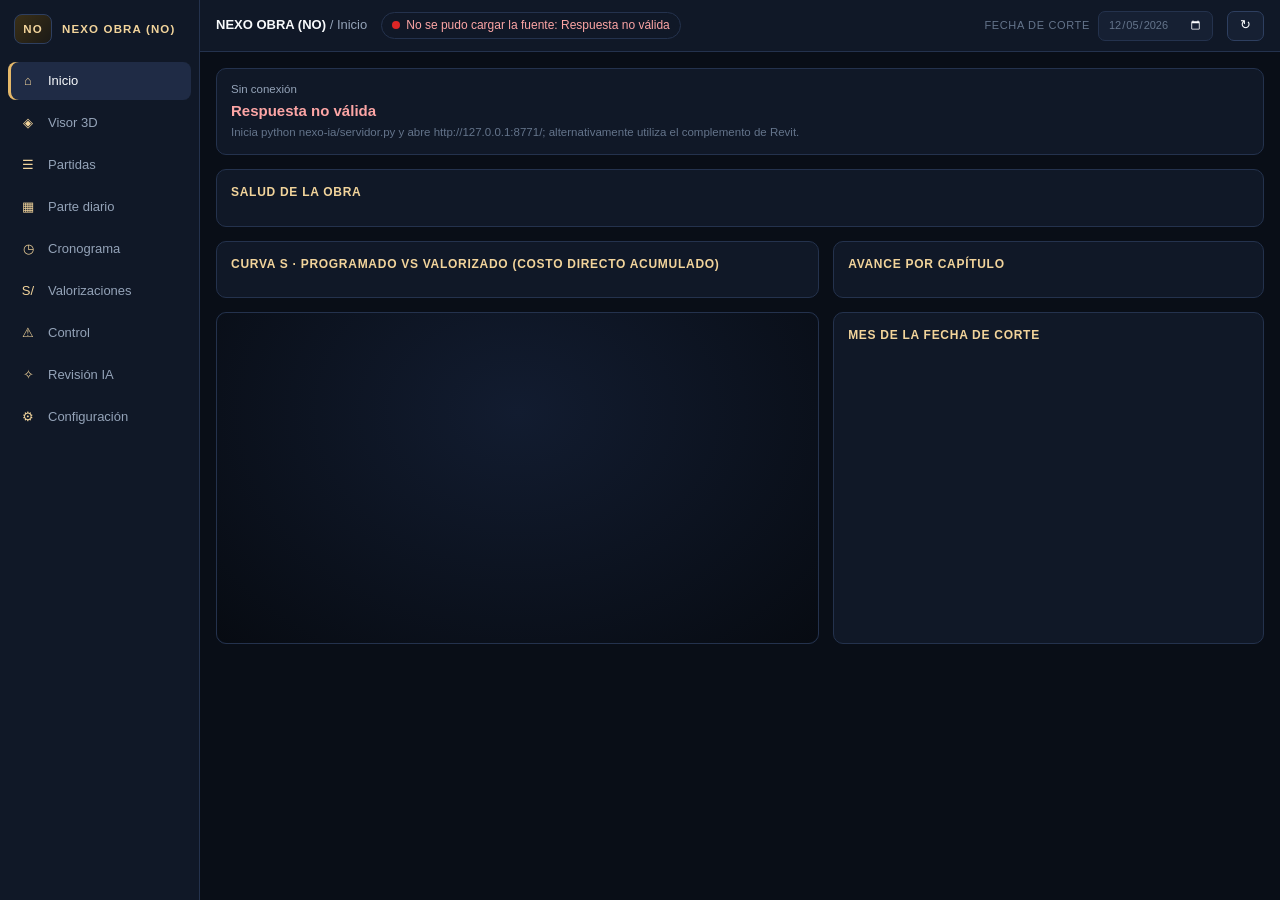
==== commit e8758cda: "feat: add standalone BIM cost review with evidence and optional AI" ====
--- a/1_Panel/index.html
+++ b/1_Panel/index.html
@@ -1,1251 +1,1508 @@
-<!doctype html>
-<html lang="es">
-<head>
-<meta charset="utf-8">
-<meta name="viewport" content="width=device-width, initial-scale=1">
-<title>NEXO OBRA (NO)</title>
-<style>
-:root{--bg:#090E17;--surf:#101827;--elev:#162033;--hover:#1C2840;--bd:#24324D;--bd2:#2E3F60;--tx:#F8FAFC;--tx2:#94A3B8;--mut:#64748B;
---gold:#E5B869;--gold-ink:#F2D49B;--cob:#2563EB;--ok:#16A34A;--warn:#F59E0B;--bad:#DC2626;--sans:"Segoe UI",Inter,Arial,sans-serif}
-:root{color-scheme:dark}
-*{box-sizing:border-box} [hidden]{display:none!important}
-.f-hoja{overflow:auto} .hoja{overflow-x:auto}
-html,body{height:100%;margin:0}
-body{background:var(--bg);color:var(--tx);font:13px/1.45 var(--sans);overflow:hidden;font-variant-numeric:tabular-nums}
-button,input,select{font:inherit;color:inherit}
-.app{display:grid;grid-template-columns:200px 1fr;grid-template-rows:52px 1fr;height:100vh}
-/* riel */
-.rail{grid-row:1/3;background:var(--surf);border-right:1px solid var(--bd);display:flex;flex-direction:column;padding:10px 8px;gap:4px}
-.logo{display:flex;align-items:center;gap:10px;font-weight:700;letter-spacing:.1em;color:var(--gold-ink);font-size:11.5px;padding:4px 6px 14px}
-.logo .mk{flex:none;width:38px;height:30px;display:grid;place-items:center;border:1px solid var(--bd2);border-radius:8px;background:linear-gradient(135deg,#3a2f17,#1b1a17)}
-.rail a{display:flex;align-items:center;gap:10px;height:38px;padding:0 10px;border-radius:8px;color:var(--tx2);text-decoration:none;cursor:pointer;white-space:nowrap}
-.rail a:hover{background:var(--hover);color:var(--tx)} .rail a.on{background:#1f2b45;color:var(--tx);box-shadow:inset 3px 0 0 var(--gold)}
-.rail a i{font-style:normal;width:20px;text-align:center;color:var(--gold-ink)} .rail .sp{flex:1}
-.rail .ver{font-size:10.5px;color:var(--mut);padding:6px 10px}
-/* barra superior */
-header{display:flex;align-items:center;gap:14px;padding:0 16px;border-bottom:1px solid var(--bd);background:var(--surf);min-width:0}
-.crumb{font-size:13px;color:var(--tx2);white-space:nowrap;overflow:hidden;text-overflow:ellipsis} .crumb b{color:var(--tx)}
-.estado{display:flex;align-items:center;gap:6px;font-size:12px;color:var(--tx2);padding:4px 10px;border:1px solid var(--bd);border-radius:999px;white-space:nowrap;overflow:hidden;text-overflow:ellipsis;max-width:520px}
-.estado i{flex:none;width:8px;height:8px;border-radius:50%;background:var(--mut)} .estado.ok i{background:var(--ok)} .estado.err i{background:var(--bad)} .estado.ro i{background:var(--gold)}
-.sp{flex:1}
-.campo{display:flex;align-items:center;gap:8px;font-size:11px;color:var(--mut);text-transform:uppercase;letter-spacing:.06em;white-space:nowrap}
-.inp{height:30px;padding:0 9px;background:var(--elev);border:1px solid var(--bd);border-radius:7px;min-width:0}
-.inp:focus{outline:none;border-color:var(--gold)}
-.btn{height:30px;padding:0 12px;border:1px solid var(--bd2);background:var(--elev);border-radius:7px;cursor:pointer;white-space:nowrap}
-.btn:hover{background:var(--hover)} .btn.pri{background:var(--gold);color:#1a1405;border-color:var(--gold);font-weight:600}
-.btn.sm{height:26px;font-size:12px;padding:0 9px} .btn:disabled{opacity:.45;cursor:default}
-/* páginas */
-main{min-height:0;min-width:0;overflow:hidden;position:relative}
-.pag{position:absolute;inset:0;overflow:auto;padding:16px} .pag.full{padding:0;overflow:hidden}
-.grid{display:grid;gap:14px}
-.card{background:var(--surf);border:1px solid var(--bd);border-radius:10px;padding:14px;min-width:0}
-.card h3,.h3{font-size:12px;margin:0 0 10px;color:var(--gold-ink);text-transform:uppercase;letter-spacing:.06em;font-weight:600}
-.kpis{display:grid;grid-template-columns:repeat(5,1fr);gap:14px}
-.kpi{background:var(--surf);border:1px solid var(--bd);border-radius:10px;padding:12px 14px}
-.kpi small{display:block;color:var(--tx2);font-size:11.5px} .kpi b{display:block;font-size:22px;font-weight:600;margin:2px 0} .kpi span{font-size:11.5px;color:var(--mut)}
-.kpi.ok b{color:#4ade80} .kpi.warn b{color:#fbbf24} .kpi.bad b{color:#f87171}
-.slot3d{position:relative;min-height:260px;border-radius:10px;overflow:hidden;background:radial-gradient(ellipse at 50% 30%,#121c30,#070b12)}
-.slot3d canvas{width:100%;height:100%;display:block;position:absolute;inset:0}
-.vacio{color:var(--mut);padding:24px 16px;text-align:center}
-.nota{font-size:11.5px;color:var(--mut);margin-top:6px}
-.err{color:#fca5a5}
-table{width:100%;border-collapse:collapse;font-size:12px}
-th{position:sticky;top:0;background:var(--elev);color:var(--tx2);font-weight:500;text-align:left;padding:6px;border-bottom:1px solid var(--bd);z-index:1}
-td{padding:5px 6px;border-bottom:1px solid var(--bd)} td.n,th.n{text-align:right}
-tr.sel td{background:#1f2b45} tr.cl{cursor:pointer} tr.cl:hover td{background:var(--hover)}
-td input{width:78px;height:26px;text-align:right}
-.fila{display:flex;gap:8px;align-items:center;margin-top:8px;flex-wrap:wrap}
-.bar{height:6px;background:var(--elev);border-radius:3px;overflow:hidden} .bar i{display:block;height:100%;background:var(--gold)}
-.bar i.ok{background:var(--ok)} .bar i.ex{background:var(--bad)} .bar i.pv{background:var(--tx2)}
-.tag{font-size:10.5px;padding:1px 7px;border-radius:999px;border:1px solid var(--bd2);color:var(--tx2);white-space:nowrap}
-.tag.ok{border-color:var(--ok);color:#86efac} .tag.bad{border-color:var(--bad);color:#fca5a5} .tag.warn{border-color:var(--warn);color:#fcd34d}
-.leyenda{display:flex;gap:12px;flex-wrap:wrap;font-size:11.5px;color:var(--tx2)} .leyenda span{display:flex;align-items:center;gap:5px} .leyenda i{width:10px;height:10px;border-radius:2px}
-.cap{position:sticky;top:0;background:var(--elev);padding:6px 12px;font-size:11px;letter-spacing:.06em;color:var(--gold-ink);text-transform:uppercase;border-bottom:1px solid var(--bd);z-index:1}
-.par{padding:8px 12px;border-bottom:1px solid var(--bd);cursor:pointer} .par:hover{background:var(--hover)} .par.on{background:#1f2b45;box-shadow:inset 3px 0 0 var(--gold)}
-.par .t{display:flex;gap:8px} .par .it{color:var(--mut);font-size:11.5px;min-width:62px} .par .d{flex:1;font-size:12.5px}
-.par .m{display:flex;justify-content:space-between;color:var(--tx2);font-size:11.5px;margin:4px 0}
-.seg{display:flex;border:1px solid var(--bd2);border-radius:7px;overflow:hidden;background:var(--elev)}
-.seg button{border:0;background:none;padding:0 12px;height:28px;color:var(--tx2);cursor:pointer;font-size:12px}
-.seg button.on{background:var(--gold);color:#1a1405;font-weight:600}
-.chart svg{width:100%;height:auto;display:block}
-.salud{display:grid;grid-template-columns:repeat(4,1fr);gap:10px}
-.ind{border:1px solid var(--bd);border-radius:9px;padding:10px 12px;background:var(--elev);border-left:4px solid var(--mut)}
-.ind.ok{border-left-color:var(--ok)} .ind.warn{border-left-color:var(--warn)} .ind.bad{border-left-color:var(--bad)}
-.ind small{display:block;color:var(--tx2);font-size:11.5px} .ind b{display:block;font-size:19px;margin:2px 0} .ind span{font-size:11px;color:var(--mut)}
-.semaforo{display:inline-flex;align-items:center;gap:6px;font-size:12px;padding:3px 10px;border-radius:999px;border:1px solid var(--bd2)}
-.semaforo i{width:9px;height:9px;border-radius:50%} .semaforo.ok i{background:var(--ok)} .semaforo.warn i{background:var(--warn)} .semaforo.bad i{background:var(--bad)}
-@media (max-width:1200px){.salud{grid-template-columns:repeat(2,1fr)}}
-@media (max-width:700px){.salud{grid-template-columns:1fr}}
-.capbar{display:grid;grid-template-columns:150px 1fr 90px;gap:8px;align-items:center;font-size:12px;margin:6px 0}
-.capbar .bars{display:grid;gap:3px}
-/* visor */
-.visor{display:grid;grid-template-columns:1fr 330px;height:100%}
-.visor .slot3d{border-radius:0;min-height:0}
-.tool{position:absolute;top:10px;left:10px;right:10px;display:flex;gap:8px;flex-wrap:wrap;align-items:center;z-index:2}
-.tool .inp,.tool .btn{height:28px;font-size:12px;background:rgba(16,24,39,.92)}
-.ley3d{position:absolute;left:10px;bottom:10px;background:rgba(16,24,39,.9);padding:6px 10px;border-radius:7px;border:1px solid var(--bd);z-index:2}
-.info3d{position:absolute;right:10px;bottom:10px;font-size:11.5px;color:var(--tx2);background:rgba(16,24,39,.9);padding:6px 10px;border-radius:7px;border:1px solid var(--bd);max-width:55%;z-index:2}
-.timeline{position:absolute;left:10px;right:10px;bottom:48px;display:flex;align-items:center;gap:10px;background:rgba(16,24,39,.92);border:1px solid var(--bd);border-radius:8px;padding:6px 10px;z-index:2}
-.timeline input[type=range]{flex:1;accent-color:var(--gold)} .tl-info{font-size:12px;color:var(--tx2);min-width:250px;text-align:right}
-.lado{border-left:1px solid var(--bd);background:var(--surf);overflow:auto;padding:12px}
-/* partidas */
-.partidas{display:grid;grid-template-columns:400px 1fr;height:100%}
-.partidas .lista{border-right:1px solid var(--bd);background:var(--surf);display:flex;flex-direction:column;min-height:0}
-.partidas .det{display:grid;grid-template-rows:280px 1fr;min-height:0}
-.partidas .det .slot3d{border-radius:0}
-.scroll{overflow:auto;min-height:0;flex:1}
-.pad{padding:12px}
-/* parte diario */
-.cal{display:grid;grid-template-columns:repeat(7,1fr);gap:4px}
-.cal div{min-height:58px;border:1px solid var(--bd);border-radius:7px;padding:4px 6px;font-size:11.5px;cursor:pointer;background:var(--surf)}
-.cal div.h{min-height:0;border:0;background:none;color:var(--mut);text-align:center;cursor:default}
-.cal div.nl{background:repeating-linear-gradient(135deg,#0d1422,#0d1422 6px,#111a2b 6px,#111a2b 12px);color:var(--mut)}
-.cal div.con{border-color:var(--gold)} .cal div.on{background:#1f2b45;box-shadow:inset 0 0 0 1px var(--gold)}
-.cal div b{display:block;color:var(--gold-ink);font-size:11px;margin-top:4px}
-.cal div.fuera{visibility:hidden}
-/* gantt */
-.gantt table{font-size:11.5px;border-collapse:separate;border-spacing:0}
-.gantt th,.gantt td{white-space:nowrap;padding:3px 6px}
-.gantt td.g{padding:0;border-left:1px solid var(--bd)}
-.gantt .gb{position:absolute;top:4px;height:13px;border-radius:3px;overflow:hidden;opacity:.55} .gantt .gb i{position:absolute;inset:0 auto 0 0;background:#fff;opacity:.9}
-.gantt .gbr{position:absolute;top:4px;height:13px;border-radius:3px;border:1px solid rgba(255,255,255,.35)}
-.gantt tr.grp td{background:var(--elev);color:var(--gold-ink);font-weight:600}
-.gantt tr.on td{background:#1f2b45} .gantt tr.act{cursor:pointer} .gantt tr.act:hover td{background:var(--hover)}
-.gantt .fijo{position:sticky;left:0;background:var(--surf);z-index:1;max-width:340px;overflow:hidden;text-overflow:ellipsis} .gantt th.fijo{z-index:3}
-/* formato / expediente */
-#toast{position:fixed;bottom:16px;left:50%;transform:translateX(-50%);background:var(--elev);border:1px solid var(--bd2);padding:8px 14px;border-radius:8px;opacity:0;transition:opacity .2s;pointer-events:none;z-index:30}
-#toast.on{opacity:1}
-dialog{background:var(--surf);color:var(--tx);border:1px solid var(--bd2);border-radius:10px;max-width:540px;padding:18px} dialog::backdrop{background:rgba(0,0,0,.55)}
-.formato{position:fixed;inset:0;z-index:20;background:#0b111c;display:flex;flex-direction:column}
-.f-bar{display:flex;gap:10px;align-items:center;padding:10px 16px;border-bottom:1px solid var(--bd);background:var(--surf);flex-wrap:wrap}
-.f-hoja{overflow:auto;flex:1;padding:22px;background:#e9ecf1}
-.hoja{background:#fff;color:#111;max-width:1500px;margin:0 auto 22px;padding:28px 30px;font:11px/1.35 Arial,sans-serif;box-shadow:0 2px 12px rgba(0,0,0,.25)}
-.hoja h1{font-size:16px;margin:0 0 4px;text-align:center;letter-spacing:.04em} .hoja h2{font-size:13px;margin:16px 0 8px;border-bottom:2px solid #1f2937;padding-bottom:3px}
-.hoja .sub{text-align:center;color:#444;margin-bottom:12px}
-.hoja .cab{display:grid;grid-template-columns:1fr 1fr;gap:2px 30px;margin-bottom:12px} .hoja .cab b{display:inline-block;min-width:130px}
-.hoja table{width:100%;border-collapse:collapse;font-size:10.5px} .hoja th,.hoja td{border:1px solid #999;padding:3px 4px;color:#111;background:#fff;position:static}
-.hoja th{background:#dfe5ee;text-align:center;font-weight:700} .hoja td.n{text-align:right} .hoja tr.t td{font-weight:700;background:#f2f4f7}
-.hoja tr.tot td{font-weight:700;background:#eef1f6} .hoja tr.neto td{font-weight:700;background:#fff3d6}
-.hoja .res{display:grid;grid-template-columns:repeat(4,1fr);gap:10px;margin:14px 0} .hoja .res div{border:1px solid #bbb;padding:8px} .hoja .res b{display:block;font-size:14px}
-.hoja .firmas{display:grid;grid-template-columns:repeat(3,1fr);gap:40px;margin-top:50px;text-align:center} .hoja .firmas div{border-top:1px solid #333;padding-top:4px}
-.hoja .nota2{color:#555;font-size:10px;margin-top:8px}
-.hoja.caratula{display:flex;flex-direction:column;justify-content:center;align-items:center;min-height:640px;text-align:center;gap:10px}
-.hoja.caratula h1{font-size:24px} .hoja.caratula img{max-height:90px}
-.salto{page-break-after:always;break-after:page}
-@media print{body{overflow:visible}.app,#toast,dialog,.f-bar{display:none!important}.formato{position:static;display:block!important}.f-hoja{padding:0;background:#fff;overflow:visible}
-  .hoja{box-shadow:none;max-width:none;padding:0;margin:0}@page{size:A4 landscape;margin:10mm}}
-@media (max-width:1200px){.kpis{grid-template-columns:repeat(3,1fr)}.app{grid-template-columns:64px 1fr}.rail a span,.logo span.nm,.rail .ver{display:none}}
-@media (max-width:760px){
-  .app{grid-template-columns:52px 1fr;grid-template-rows:auto 1fr}.rail{padding:8px 4px}.rail a{padding:0;justify-content:center}.logo{padding:4px 0 10px;justify-content:center}
-  header{flex-wrap:wrap;gap:6px;padding:8px 12px}.estado{max-width:100%}.crumb{width:100%}
-  .kpis{grid-template-columns:repeat(2,1fr)} .kpi b{font-size:18px}
-  .grid{grid-template-columns:1fr!important} .pag{padding:12px}
-  .pag.full{overflow:auto} .visor{grid-template-columns:1fr;grid-template-rows:62vh auto;height:auto} .lado{border-left:0;border-top:1px solid var(--bd)}
-  .partidas{grid-template-columns:1fr;height:auto} .partidas .lista{max-height:50vh} .partidas .det{grid-template-rows:240px auto}
-  .timeline{flex-wrap:wrap} .tl-info{min-width:0;text-align:left} .info3d{display:none} .capbar{grid-template-columns:110px 1fr 56px}
-  .f-hoja{padding:8px} .hoja{padding:14px} .hoja .res{grid-template-columns:1fr 1fr} .f-bar .campo{white-space:normal}
-}
-</style>
-</head>
-<body>
-<div class="app">
-  <nav class="rail" id="rail">
-    <div class="logo"><span class="mk">NO</span><span class="nm">NEXO OBRA (NO)</span></div>
-    <a data-pag="inicio"><i>⌂</i><span>Inicio</span></a>
-    <a data-pag="visor"><i>◈</i><span>Visor 3D</span></a>
-    <a data-pag="partidas"><i>☰</i><span>Partidas</span></a>
-    <a data-pag="parte"><i>▦</i><span>Parte diario</span></a>
-    <a data-pag="cronograma"><i>◷</i><span>Cronograma</span></a>
-    <a data-pag="valorizaciones"><i>S/</i><span>Valorizaciones</span></a>
-    <a data-pag="control"><i>⚠</i><span>Control</span></a>
-    <a data-pag="config"><i>⚙</i><span>Configuración</span></a>
-    <div class="sp"></div><div class="ver" id="ver"></div>
-  </nav>
-  <header>
-    <div class="crumb"><b id="crumbObra">NEXO OBRA (NO)</b> / <span id="crumbPag">Inicio</span></div>
-    <div class="estado" id="estado"><i></i><span>Conectando con Revit…</span></div>
-    <div class="sp"></div>
-    <label class="campo">Fecha de corte <input type="date" class="inp" id="corte"></label>
-    <button class="btn" id="recargar" title="Volver a leer el modelo y los metrados registrados">↻</button>
-  </header>
-  <main id="main">
-    <!-- 1 INICIO -->
-    <section class="pag" id="pag-inicio">
-      <div class="kpis" id="kpis"></div>
-      <div class="card" style="margin-top:14px"><div class="fila" style="margin:0 0 10px;justify-content:space-between"><h3 style="margin:0">Salud de la obra</h3><span id="saludGlobal"></span></div><div id="salud" class="salud"></div></div>
-      <div class="grid" style="grid-template-columns:1.4fr 1fr;margin-top:14px">
-        <div class="card"><h3>Curva S · programado vs valorizado (costo directo acumulado)</h3><div class="chart" id="curvaInicio"></div></div>
-        <div class="card"><h3>Avance por capítulo</h3><div id="capitulos"></div></div>
-        <div class="card" style="padding:0"><div class="slot3d" id="slotInicio" style="height:330px"></div></div>
-        <div class="card"><h3>Mes de la fecha de corte</h3><div id="resMes"></div></div>
-      </div>
-    </section>
-    <!-- 2 VISOR -->
-    <section class="pag full" id="pag-visor" hidden>
-      <div class="visor">
-        <div class="slot3d" id="slotVisor">
-          <div class="tool">
-            <select class="inp" id="nivel"><option value="">Todos los niveles</option></select>
-            <label class="campo" style="text-transform:none;letter-spacing:0;color:var(--tx2)"><input type="checkbox" id="hasta"> y niveles inferiores</label>
-            <div class="seg" id="modo3d"><button class="on" data-m="avance">Avance</button><button data-m="programado">Programado</button><button data-m="atraso">Atraso</button><button data-m="sector">Sector</button></div>
-            <button class="btn" id="limpiar">Quitar selección</button><button class="btn" id="encuadre">Encuadrar</button>
-          </div>
-          <div class="timeline" id="timeline">
-            <label class="campo" style="text-transform:none;letter-spacing:0;color:var(--tx2)"><input type="checkbox" id="tlOn"> Simular lo programado</label>
-            <button class="btn sm" id="tlPlay" disabled>▶</button>
-            <input type="range" id="tlDia" min="0" max="0" value="0" disabled>
-            <div class="tl-info" id="tlInfo">Cronograma programado</div>
-          </div>
-          <div class="ley3d leyenda" id="leyenda"></div>
-          <div class="info3d" id="info3d">Arrastra para girar · rueda para acercar · clic derecho o Shift para desplazar · clic para seleccionar</div>
-        </div>
-        <aside class="lado"><div id="ladoVisor"></div></aside>
-      </div>
-    </section>
-    <!-- 3 PARTIDAS -->
-    <section class="pag full" id="pag-partidas" hidden>
-      <div class="partidas">
-        <div class="lista">
-          <div class="pad fila" style="margin:0"><input class="inp" id="buscar" placeholder="Buscar ítem o descripción…" style="flex:1">
-            <select class="inp" id="fCap"><option value="">Todos los capítulos</option></select>
-            <select class="inp" id="fEst"><option value="">Todos</option><option value="0">Sin iniciar</option><option value="1">En ejecución</option><option value="2">Completas</option><option value="3">Mayor metrado</option></select></div>
-          <div class="scroll" id="lista"></div>
-        </div>
-        <div class="det"><div class="slot3d" id="slotPartidas"></div><div class="scroll pad" id="detalle"></div></div>
-      </div>
-    </section>
-    <!-- 4 PARTE DIARIO -->
-    <section class="pag" id="pag-parte" hidden>
-      <div class="grid" style="grid-template-columns:420px 1fr">
-        <div class="card"><div class="fila" style="margin:0 0 10px"><button class="btn sm" id="mesAnt">‹</button><b id="mesTit" style="flex:1;text-align:center"></b><button class="btn sm" id="mesSig">›</button></div>
-          <div class="cal" id="cal"></div><div class="nota">Rayado = domingo o feriado (calendario del cronograma). Borde dorado = hay metrados registrados.</div>
-          <h3 style="margin-top:16px">Días con registros</h3><div id="diasReg"></div></div>
-        <div class="card"><div id="parte"></div></div>
-      </div>
-    </section>
-    <!-- 5 CRONOGRAMA -->
-    <section class="pag" id="pag-cronograma" hidden>
-      <div class="grid" style="grid-template-columns:1fr">
-        <div class="card"><h3>Hitos del cronograma</h3><div id="hitos" class="grid" style="grid-template-columns:repeat(auto-fill,minmax(190px,1fr));gap:8px"></div></div>
-        <div class="card" style="padding:0"><div class="gantt" id="gantt" style="max-height:62vh;overflow:auto"></div></div>
-        <div class="card" id="detAct"><div class="vacio">Elige una actividad del Gantt.</div></div>
-      </div>
-    </section>
-    <!-- 6 VALORIZACIONES -->
-    <section class="pag" id="pag-valorizaciones" hidden>
-      <div class="grid" style="grid-template-columns:1fr">
-        <div class="card"><div class="fila" style="margin:0 0 10px"><h3 style="margin:0;flex:1">Valorizaciones creadas</h3><button class="btn pri" id="crearVz">＋ Crear valorización</button></div><div id="listaVz"></div></div>
-        <div class="card"><div class="fila" style="margin:0 0 10px"><h3 style="margin:0;flex:1">Control de valorizaciones (en vivo)</h3>
-          <label class="campo">Valorización <select class="inp" id="mes"></select></label>
-          <button class="btn pri" id="verFormato">Formato</button><button class="btn" id="verMetrados">Hoja de metrados</button><button class="btn" id="verExpediente">Expediente PDF</button><button class="btn" id="excelMes">⇩ Excel</button><button class="btn" id="csv">⇩ CSV</button></div>
-          <div id="tablaVal"></div></div>
-        <div class="grid" style="grid-template-columns:1fr 1fr">
-          <div class="card"><h3>Curva S mensual</h3><div class="chart" id="curvaVal"></div></div>
-          <div class="card"><h3>Programado vs valorizado por mes</h3><div class="chart" id="barrasVal"></div></div>
-        </div>
-      </div>
-    </section>
-    <!-- 7 CONTROL -->
-    <section class="pag" id="pag-control" hidden>
-      <div class="grid" style="grid-template-columns:repeat(3,1fr)">
-        <div class="card"><h3>Atrasados al corte</h3><div id="atrasados"></div></div>
-        <div class="card"><h3>Mayor metrado</h3><div id="mayores"></div></div>
-        <div class="card"><h3>Desvío del mes por partida</h3><div id="desvio"></div></div>
-      </div>
-      <div class="card" style="margin-top:14px"><h3>Mes siguiente: actividades que empiezan y materiales a pedir</h3><div id="siguiente"></div></div>
-    </section>
-    <!-- 8 CONFIGURACIÓN -->
-    <section class="pag" id="pag-config" hidden>
-      <div class="grid" style="grid-template-columns:1fr 1fr">
-        <div class="card"><h3>Conexión y fuentes</h3><div id="conexion"></div></div>
-        <div class="card"><h3>Datos para el formato y el expediente</h3>
-          <div class="nota" style="margin:0 0 8px">Los escribes tú; se guardan en este navegador.</div>
-          <div class="grid" style="grid-template-columns:150px 1fr;gap:8px;align-items:center">
-            <span>Razón social</span><input class="inp" data-emp="empresa"><span>Obra (nombre)</span><input class="inp" data-emp="obra">
-            <span>Propietario</span><input class="inp" data-emp="propietario"><span>Ubicación</span><input class="inp" data-emp="ubicacion">
-            <span>Residente</span><input class="inp" data-emp="residente"><span>Supervisor</span><input class="inp" data-emp="supervisor">
-            <span>Logo (PNG/JPG)</span><input type="file" accept="image/*" id="logo"></div><div id="logoPrev" class="nota"></div></div>
-        <div class="card"><h3>Calendario de obra</h3><div id="calendario"></div></div>
-        <div class="card"><h3>Compartir (solo lectura)</h3><div id="compartir"></div></div>
-      </div>
-    </section>
-  </main>
-</div>
-<div id="toast"></div>
-<script>/*! ExcelJS 19-10-2023 */
-
-!function(e){if("object"==typeof exports&&"undefined"!=typeof module)module.exports=e();else if("function"==typeof define&&define.amd)define([],e);else{("undefined"!=typeof window?window:"undefined"!=typeof global?global:"undefined"!=typeof self?self:this).ExcelJS=e()}}((function(){return function e(t,r,n){function i(o,a){if(!r[o]){if(!t[o]){var l="function"==typeof require&&require;if(!a&&l)return l(o,!0);if(s)return s(o,!0);var c=new Error("Cannot find module '"+o+"'");throw c.code="MODULE_NOT_FOUND",c}var u=r[o]={exports:{}};t[o][0].call(u.exports,(function(e){return i(t[o][1][e]||e)}),u,u.exports,e,t,r,n)}return r[o].exports}for(var s="function"==typeof require&&require,o=0;o<n.length;o++)i(n[o]);return i}({1:[function(e,t,r){"use strict";const n=e("fs"),i=e("fast-csv"),s=e("dayjs/plugin/customParseFormat"),o=e("dayjs/plugin/utc"),a=e("dayjs").extend(s).extend(o),l=e("../utils/stream-buf"),{fs:{exists:c}}=e("../utils/utils"),u={true:!0,false:!1,"#N/A":{error:"#N/A"},"#REF!":{error:"#REF!"},"#NAME?":{error:"#NAME?"},"#DIV/0!":{error:"#DIV/0!"},"#NULL!":{error:"#NULL!"},"#VALUE!":{error:"#VALUE!"},"#NUM!":{error:"#NUM!"}};t.exports=class{constructor(e){this.workbook=e,this.worksheet=null}async readFile(e,t){if(t=t||{},!await c(e))throw new Error("File not found: "+e);const r=n.createReadStream(e),i=await this.read(r,t);return r.close(),i}read(e,t){return t=t||{},new Promise((r,n)=>{const s=this.workbook.addWorksheet(t.sheetName),o=t.dateFormats||["YYYY-MM-DD[T]HH:mm:ssZ","YYYY-MM-DD[T]HH:mm:ss","MM-DD-YYYY","YYYY-MM-DD"],l=t.map||function(e){if(""===e)return null;const t=Number(e);if(!Number.isNaN(t)&&t!==1/0)return t;const r=o.reduce((t,r)=>{if(t)return t;const n=a(e,r,!0);return n.isValid()?n:null},null);if(r)return new Date(r.valueOf());const n=u[e];return void 0!==n?n:e},c=i.parse(t.parserOptions).on("data",e=>{s.addRow(e.map(l))}).on("end",()=>{c.emit("worksheet",s)});c.on("worksheet",r).on("error",n),e.pipe(c)})}createInputStream(){throw new Error("`CSV#createInputStream` is deprecated. You should use `CSV#read` instead. This method will be removed in version 5.0. Please follow upgrade instruction: https://github.com/exceljs/exceljs/blob/master/UPGRADE-4.0.md")}write(e,t){return new Promise((r,n)=>{t=t||{};const s=this.workbook.getWorksheet(t.sheetName||t.sheetId),o=i.format(t.formatterOptions);e.on("finish",()=>{r()}),o.on("error",n),o.pipe(e);const{dateFormat:l,dateUTC:c}=t,u=t.map||(e=>{if(e){if(e.text||e.hyperlink)return e.hyperlink||e.text||"";if(e.formula||e.result)return e.result||"";if(e instanceof Date)return l?c?a.utc(e).format(l):a(e).format(l):c?a.utc(e).format():a(e).format();if(e.error)return e.error;if("object"==typeof e)return JSON.stringify(e)}return e}),h=void 0===t.includeEmptyRows||t.includeEmptyRows;let f=1;s&&s.eachRow((e,t)=>{if(h)for(;f++<t-1;)o.write([]);const{values:r}=e;r.shift(),o.write(r.map(u)),f=t}),o.end()})}writeFile(e,t){const r={encoding:(t=t||{}).encoding||"utf8"},i=n.createWriteStream(e,r);return this.write(i,t)}async writeBuffer(e){const t=new l;return await this.write(t,e),t.read()}}},{"../utils/stream-buf":24,"../utils/utils":27,dayjs:391,"dayjs/plugin/customParseFormat":392,"dayjs/plugin/utc":393,"fast-csv":424,fs:216}],2:[function(e,t,r){"use strict";const n=e("../utils/col-cache");class i{constructor(e,t){let r=arguments.length>2&&void 0!==arguments[2]?arguments[2]:0;if(this.worksheet=e,t)if("string"==typeof t){const e=n.decodeAddress(t);this.nativeCol=e.col+r,this.nativeColOff=0,this.nativeRow=e.row+r,this.nativeRowOff=0}else void 0!==t.nativeCol?(this.nativeCol=t.nativeCol||0,this.nativeColOff=t.nativeColOff||0,this.nativeRow=t.nativeRow||0,this.nativeRowOff=t.nativeRowOff||0):void 0!==t.col?(this.col=t.col+r,this.row=t.row+r):(this.nativeCol=0,this.nativeColOff=0,this.nativeRow=0,this.nativeRowOff=0);else this.nativeCol=0,this.nativeColOff=0,this.nativeRow=0,this.nativeRowOff=0}static asInstance(e){return e instanceof i||null==e?e:new i(e)}get col(){return this.nativeCol+Math.min(this.colWidth-1,this.nativeColOff)/this.colWidth}set col(e){this.nativeCol=Math.floor(e),this.nativeColOff=Math.floor((e-this.nativeCol)*this.colWidth)}get row(){return this.nativeRow+Math.min(this.rowHeight-1,this.nativeRowOff)/this.rowHeight}set row(e){this.nativeRow=Math.floor(e),this.nativeRowOff=Math.floor((e-this.nativeRow)*this.rowHeight)}get colWidth(){return this.worksheet&&this.worksheet.getColumn(this.nativeCol+1)&&this.worksheet.getColumn(this.nativeCol+1).isCustomWidth?Math.floor(1e4*this.worksheet.getColumn(this.nativeCol+1).width):64e4}get rowHeight(){return this.worksheet&&this.worksheet.getRow(this.nativeRow+1)&&this.worksheet.getRow(this.nativeRow+1).height?Math.floor(1e4*this.worksheet.getRow(this.nativeRow+1).height):18e4}get model(){return{nativeCol:this.nativeCol,nativeColOff:this.nativeColOff,nativeRow:this.nativeRow,nativeRowOff:this.nativeRowOff}}set model(e){this.nativeCol=e.nativeCol,this.nativeColOff=e.nativeColOff,this.nativeRow=e.nativeRow,this.nativeRowOff=e.nativeRowOff}}t.exports=i},{"../utils/col-cache":19}],3:[function(e,t,r){"use strict";const n=e("../utils/col-cache"),i=e("../utils/under-dash"),s=e("./enums"),{slideFormula:o}=e("../utils/shared-formula"),a=e("./note");class l{constructor(e,t,r){if(!e||!t)throw new Error("A Cell needs a Row");this._row=e,this._column=t,n.validateAddress(r),this._address=r,this._value=c.create(l.Types.Null,this),this.style=this._mergeStyle(e.style,t.style,{}),this._mergeCount=0}get worksheet(){return this._row.worksheet}get workbook(){return this._row.worksheet.workbook}destroy(){delete this.style,delete this._value,delete this._row,delete this._column,delete this._address}get numFmt(){return this.style.numFmt}set numFmt(e){this.style.numFmt=e}get font(){return this.style.font}set font(e){this.style.font=e}get alignment(){return this.style.alignment}set alignment(e){this.style.alignment=e}get border(){return this.style.border}set border(e){this.style.border=e}get fill(){return this.style.fill}set fill(e){this.style.fill=e}get protection(){return this.style.protection}set protection(e){this.style.protection=e}_mergeStyle(e,t,r){const n=e&&e.numFmt||t&&t.numFmt;n&&(r.numFmt=n);const i=e&&e.font||t&&t.font;i&&(r.font=i);const s=e&&e.alignment||t&&t.alignment;s&&(r.alignment=s);const o=e&&e.border||t&&t.border;o&&(r.border=o);const a=e&&e.fill||t&&t.fill;a&&(r.fill=a);const l=e&&e.protection||t&&t.protection;return l&&(r.protection=l),r}get address(){return this._address}get row(){return this._row.number}get col(){return this._column.number}get $col$row(){return`$${this._column.letter}$${this.row}`}get type(){return this._value.type}get effectiveType(){return this._value.effectiveType}toCsvString(){return this._value.toCsvString()}addMergeRef(){this._mergeCount++}releaseMergeRef(){this._mergeCount--}get isMerged(){return this._mergeCount>0||this.type===l.Types.Merge}merge(e,t){this._value.release(),this._value=c.create(l.Types.Merge,this,e),t||(this.style=e.style)}unmerge(){this.type===l.Types.Merge&&(this._value.release(),this._value=c.create(l.Types.Null,this),this.style=this._mergeStyle(this._row.style,this._column.style,{}))}isMergedTo(e){return this._value.type===l.Types.Merge&&this._value.isMergedTo(e)}get master(){return this.type===l.Types.Merge?this._value.master:this}get isHyperlink(){return this._value.type===l.Types.Hyperlink}get hyperlink(){return this._value.hyperlink}get value(){return this._value.value}set value(e){this.type!==l.Types.Merge?(this._value.release(),this._value=c.create(c.getType(e),this,e)):this._value.master.value=e}get note(){return this._comment&&this._comment.note}set note(e){this._comment=new a(e)}get text(){return this._value.toString()}get html(){return i.escapeHtml(this.text)}toString(){return this.text}_upgradeToHyperlink(e){this.type===l.Types.String&&(this._value=c.create(l.Types.Hyperlink,this,{text:this._value.value,hyperlink:e}))}get formula(){return this._value.formula}get result(){return this._value.result}get formulaType(){return this._value.formulaType}get fullAddress(){const{worksheet:e}=this._row;return{sheetName:e.name,address:this.address,row:this.row,col:this.col}}get name(){return this.names[0]}set name(e){this.names=[e]}get names(){return this.workbook.definedNames.getNamesEx(this.fullAddress)}set names(e){const{definedNames:t}=this.workbook;t.removeAllNames(this.fullAddress),e.forEach(e=>{t.addEx(this.fullAddress,e)})}addName(e){this.workbook.definedNames.addEx(this.fullAddress,e)}removeName(e){this.workbook.definedNames.removeEx(this.fullAddress,e)}removeAllNames(){this.workbook.definedNames.removeAllNames(this.fullAddress)}get _dataValidations(){return this.worksheet.dataValidations}get dataValidation(){return this._dataValidations.find(this.address)}set dataValidation(e){this._dataValidations.add(this.address,e)}get model(){const{model:e}=this._value;return e.style=this.style,this._comment&&(e.comment=this._comment.model),e}set model(e){if(this._value.release(),this._value=c.create(e.type,this),this._value.model=e,e.comment)switch(e.comment.type){case"note":this._comment=a.fromModel(e.comment)}e.style?this.style=e.style:this.style={}}}l.Types=s.ValueType;const c={getType:e=>null==e?l.Types.Null:e instanceof String||"string"==typeof e?l.Types.String:"number"==typeof e?l.Types.Number:"boolean"==typeof e?l.Types.Boolean:e instanceof Date?l.Types.Date:e.text&&e.hyperlink?l.Types.Hyperlink:e.formula||e.sharedFormula?l.Types.Formula:e.richText?l.Types.RichText:e.sharedString?l.Types.SharedString:e.error?l.Types.Error:l.Types.JSON,types:[{t:l.Types.Null,f:class{constructor(e){this.model={address:e.address,type:l.Types.Null}}get value(){return null}set value(e){}get type(){return l.Types.Null}get effectiveType(){return l.Types.Null}get address(){return this.model.address}set address(e){this.model.address=e}toCsvString(){return""}release(){}toString(){return""}}},{t:l.Types.Number,f:class{constructor(e,t){this.model={address:e.address,type:l.Types.Number,value:t}}get value(){return this.model.value}set value(e){this.model.value=e}get type(){return l.Types.Number}get effectiveType(){return l.Types.Number}get address(){return this.model.address}set address(e){this.model.address=e}toCsvString(){return this.model.value.toString()}release(){}toString(){return this.model.value.toString()}}},{t:l.Types.String,f:class{constructor(e,t){this.model={address:e.address,type:l.Types.String,value:t}}get value(){return this.model.value}set value(e){this.model.value=e}get type(){return l.Types.String}get effectiveType(){return l.Types.String}get address(){return this.model.address}set address(e){this.model.address=e}toCsvString(){return`"${this.model.value.replace(/"/g,'""')}"`}release(){}toString(){return this.model.value}}},{t:l.Types.Date,f:class{constructor(e,t){this.model={address:e.address,type:l.Types.Date,value:t}}get value(){return this.model.value}set value(e){this.model.value=e}get type(){return l.Types.Date}get effectiveType(){return l.Types.Date}get address(){return this.model.address}set address(e){this.model.address=e}toCsvString(){return this.model.value.toISOString()}release(){}toString(){return this.model.value.toString()}}},{t:l.Types.Hyperlink,f:class{constructor(e,t){this.model={address:e.address,type:l.Types.Hyperlink,text:t?t.text:void 0,hyperlink:t?t.hyperlink:void 0},t&&t.tooltip&&(this.model.tooltip=t.tooltip)}get value(){const e={text:this.model.text,hyperlink:this.model.hyperlink};return this.model.tooltip&&(e.tooltip=this.model.tooltip),e}set value(e){this.model={text:e.text,hyperlink:e.hyperlink},e.tooltip&&(this.model.tooltip=e.tooltip)}get text(){return this.model.text}set text(e){this.model.text=e}get hyperlink(){return this.model.hyperlink}set hyperlink(e){this.model.hyperlink=e}get type(){return l.Types.Hyperlink}get effectiveType(){return l.Types.Hyperlink}get address(){return this.model.address}set address(e){this.model.address=e}toCsvString(){return this.model.hyperlink}release(){}toString(){return this.model.text}}},{t:l.Types.Formula,f:class{constructor(e,t){this.cell=e,this.model={address:e.address,type:l.Types.Formula,shareType:t?t.shareType:void 0,ref:t?t.ref:void 0,formula:t?t.formula:void 0,sharedFormula:t?t.sharedFormula:void 0,result:t?t.result:void 0}}_copyModel(e){const t={},r=r=>{const n=e[r];n&&(t[r]=n)};return r("formula"),r("result"),r("ref"),r("shareType"),r("sharedFormula"),t}get value(){return this._copyModel(this.model)}set value(e){this.model=this._copyModel(e)}validate(e){switch(c.getType(e)){case l.Types.Null:case l.Types.String:case l.Types.Number:case l.Types.Date:break;case l.Types.Hyperlink:case l.Types.Formula:default:throw new Error("Cannot process that type of result value")}}get dependencies(){return{ranges:this.formula.match(/([a-zA-Z0-9]+!)?[A-Z]{1,3}\d{1,4}:[A-Z]{1,3}\d{1,4}/g),cells:this.formula.replace(/([a-zA-Z0-9]+!)?[A-Z]{1,3}\d{1,4}:[A-Z]{1,3}\d{1,4}/g,"").match(/([a-zA-Z0-9]+!)?[A-Z]{1,3}\d{1,4}/g)}}get formula(){return this.model.formula||this._getTranslatedFormula()}set formula(e){this.model.formula=e}get formulaType(){return this.model.formula?s.FormulaType.Master:this.model.sharedFormula?s.FormulaType.Shared:s.FormulaType.None}get result(){return this.model.result}set result(e){this.model.result=e}get type(){return l.Types.Formula}get effectiveType(){const e=this.model.result;return null==e?s.ValueType.Null:e instanceof String||"string"==typeof e?s.ValueType.String:"number"==typeof e?s.ValueType.Number:e instanceof Date?s.ValueType.Date:e.text&&e.hyperlink?s.ValueType.Hyperlink:e.formula?s.ValueType.Formula:s.ValueType.Null}get address(){return this.model.address}set address(e){this.model.address=e}_getTranslatedFormula(){if(!this._translatedFormula&&this.model.sharedFormula){const{worksheet:e}=this.cell,t=e.findCell(this.model.sharedFormula);this._translatedFormula=t&&o(t.formula,t.address,this.model.address)}return this._translatedFormula}toCsvString(){return""+(this.model.result||"")}release(){}toString(){return this.model.result?this.model.result.toString():""}}},{t:l.Types.Merge,f:class{constructor(e,t){this.model={address:e.address,type:l.Types.Merge,master:t?t.address:void 0},this._master=t,t&&t.addMergeRef()}get value(){return this._master.value}set value(e){e instanceof l?(this._master&&this._master.releaseMergeRef(),e.addMergeRef(),this._master=e):this._master.value=e}isMergedTo(e){return e===this._master}get master(){return this._master}get type(){return l.Types.Merge}get effectiveType(){return this._master.effectiveType}get address(){return this.model.address}set address(e){this.model.address=e}toCsvString(){return""}release(){this._master.releaseMergeRef()}toString(){return this.value.toString()}}},{t:l.Types.JSON,f:class{constructor(e,t){this.model={address:e.address,type:l.Types.String,value:JSON.stringify(t),rawValue:t}}get value(){return this.model.rawValue}set value(e){this.model.rawValue=e,this.model.value=JSON.stringify(e)}get type(){return l.Types.String}get effectiveType(){return l.Types.String}get address(){return this.model.address}set address(e){this.model.address=e}toCsvString(){return this.model.value}release(){}toString(){return this.model.value}}},{t:l.Types.SharedString,f:class{constructor(e,t){this.model={address:e.address,type:l.Types.SharedString,value:t}}get value(){return this.model.value}set value(e){this.model.value=e}get type(){return l.Types.SharedString}get effectiveType(){return l.Types.SharedString}get address(){return this.model.address}set address(e){this.model.address=e}toCsvString(){return this.model.value.toString()}release(){}toString(){return this.model.value.toString()}}},{t:l.Types.RichText,f:class{constructor(e,t){this.model={address:e.address,type:l.Types.String,value:t}}get value(){return this.model.value}set value(e){this.model.value=e}toString(){return this.model.value.richText.map(e=>e.text).join("")}get type(){return l.Types.RichText}get effectiveType(){return l.Types.RichText}get address(){return this.model.address}set address(e){this.model.address=e}toCsvString(){return`"${this.text.replace(/"/g,'""')}"`}release(){}}},{t:l.Types.Boolean,f:class{constructor(e,t){this.model={address:e.address,type:l.Types.Boolean,value:t}}get value(){return this.model.value}set value(e){this.model.value=e}get type(){return l.Types.Boolean}get effectiveType(){return l.Types.Boolean}get address(){return this.model.address}set address(e){this.model.address=e}toCsvString(){return this.model.value?1:0}release(){}toString(){return this.model.value.toString()}}},{t:l.Types.Error,f:class{constructor(e,t){this.model={address:e.address,type:l.Types.Error,value:t}}get value(){return this.model.value}set value(e){this.model.value=e}get type(){return l.Types.Error}get effectiveType(){return l.Types.Error}get address(){return this.model.address}set address(e){this.model.address=e}toCsvString(){return this.toString()}release(){}toString(){return this.model.value.error.toString()}}}].reduce((e,t)=>(e[t.t]=t.f,e),[]),create(e,t,r){const n=this.types[e];if(!n)throw new Error("Could not create Value of type "+e);return new n(t,r)}};t.exports=l},{"../utils/col-cache":19,"../utils/shared-formula":23,"../utils/under-dash":26,"./enums":7,"./note":9}],4:[function(e,t,r){"use strict";const n=e("../utils/under-dash"),i=e("./enums"),s=e("../utils/col-cache");class o{constructor(e,t,r){this._worksheet=e,this._number=t,!1!==r&&(this.defn=r)}get number(){return this._number}get worksheet(){return this._worksheet}get letter(){return s.n2l(this._number)}get isCustomWidth(){return void 0!==this.width&&9!==this.width}get defn(){return{header:this._header,key:this.key,width:this.width,style:this.style,hidden:this.hidden,outlineLevel:this.outlineLevel}}set defn(e){e?(this.key=e.key,this.width=void 0!==e.width?e.width:9,this.outlineLevel=e.outlineLevel,e.style?this.style=e.style:this.style={},this.header=e.header,this._hidden=!!e.hidden):(delete this._header,delete this._key,delete this.width,this.style={},this.outlineLevel=0)}get headers(){return this._header&&this._header instanceof Array?this._header:[this._header]}get header(){return this._header}set header(e){void 0!==e?(this._header=e,this.headers.forEach((e,t)=>{this._worksheet.getCell(t+1,this.number).value=e})):this._header=void 0}get key(){return this._key}set key(e){(this._key&&this._worksheet.getColumnKey(this._key))===this&&this._worksheet.deleteColumnKey(this._key),this._key=e,e&&this._worksheet.setColumnKey(this._key,this)}get hidden(){return!!this._hidden}set hidden(e){this._hidden=e}get outlineLevel(){return this._outlineLevel||0}set outlineLevel(e){this._outlineLevel=e}get collapsed(){return!!(this._outlineLevel&&this._outlineLevel>=this._worksheet.properties.outlineLevelCol)}toString(){return JSON.stringify({key:this.key,width:this.width,headers:this.headers.length?this.headers:void 0})}equivalentTo(e){return this.width===e.width&&this.hidden===e.hidden&&this.outlineLevel===e.outlineLevel&&n.isEqual(this.style,e.style)}get isDefault(){if(this.isCustomWidth)return!1;if(this.hidden)return!1;if(this.outlineLevel)return!1;const e=this.style;return!e||!(e.font||e.numFmt||e.alignment||e.border||e.fill||e.protection)}get headerCount(){return this.headers.length}eachCell(e,t){const r=this.number;t||(t=e,e=null),this._worksheet.eachRow(e,(e,n)=>{t(e.getCell(r),n)})}get values(){const e=[];return this.eachCell((t,r)=>{t&&t.type!==i.ValueType.Null&&(e[r]=t.value)}),e}set values(e){if(!e)return;const t=this.number;let r=0;e.hasOwnProperty("0")&&(r=1),e.forEach((e,n)=>{this._worksheet.getCell(n+r,t).value=e})}_applyStyle(e,t){return this.style[e]=t,this.eachCell(r=>{r[e]=t}),t}get numFmt(){return this.style.numFmt}set numFmt(e){this._applyStyle("numFmt",e)}get font(){return this.style.font}set font(e){this._applyStyle("font",e)}get alignment(){return this.style.alignment}set alignment(e){this._applyStyle("alignment",e)}get protection(){return this.style.protection}set protection(e){this._applyStyle("protection",e)}get border(){return this.style.border}set border(e){this._applyStyle("border",e)}get fill(){return this.style.fill}set fill(e){this._applyStyle("fill",e)}static toModel(e){const t=[];let r=null;return e&&e.forEach((e,n)=>{e.isDefault?r&&(r=null):r&&e.equivalentTo(r)?r.max=n+1:(r={min:n+1,max:n+1,width:void 0!==e.width?e.width:9,style:e.style,isCustomWidth:e.isCustomWidth,hidden:e.hidden,outlineLevel:e.outlineLevel,collapsed:e.collapsed},t.push(r))}),t.length?t:void 0}static fromModel(e,t){const r=[];let n=1,i=0;for(t=(t=t||[]).sort((function(e,t){return e.min-t.min}));i<t.length;){const s=t[i++];for(;n<s.min;)r.push(new o(e,n++));for(;n<=s.max;)r.push(new o(e,n++,s))}return r.length?r:null}}t.exports=o},{"../utils/col-cache":19,"../utils/under-dash":26,"./enums":7}],5:[function(e,t,r){"use strict";t.exports=class{constructor(e){this.model=e||{}}add(e,t){return this.model[e]=t}find(e){return this.model[e]}remove(e){this.model[e]=void 0}}},{}],6:[function(e,t,r){"use strict";const n=e("../utils/under-dash"),i=e("../utils/col-cache"),s=e("../utils/cell-matrix"),o=e("./range"),a=/[$](\w+)[$](\d+)(:[$](\w+)[$](\d+))?/;t.exports=class{constructor(){this.matrixMap={}}getMatrix(e){return this.matrixMap[e]||(this.matrixMap[e]=new s)}add(e,t){const r=i.decodeEx(e);this.addEx(r,t)}addEx(e,t){const r=this.getMatrix(t);if(e.top)for(let t=e.left;t<=e.right;t++)for(let n=e.top;n<=e.bottom;n++){const s={sheetName:e.sheetName,address:i.n2l(t)+n,row:n,col:t};r.addCellEx(s)}else r.addCellEx(e)}remove(e,t){const r=i.decodeEx(e);this.removeEx(r,t)}removeEx(e,t){this.getMatrix(t).removeCellEx(e)}removeAllNames(e){n.each(this.matrixMap,t=>{t.removeCellEx(e)})}forEach(e){n.each(this.matrixMap,(t,r)=>{t.forEach(t=>{e(r,t)})})}getNames(e){return this.getNamesEx(i.decodeEx(e))}getNamesEx(e){return n.map(this.matrixMap,(t,r)=>t.findCellEx(e)&&r).filter(Boolean)}_explore(e,t){t.mark=!1;const{sheetName:r}=t,n=new o(t.row,t.col,t.row,t.col,r);let i,s;function a(i,s){const o=e.findCellAt(r,i,t.col);return!(!o||!o.mark)&&(n[s]=i,o.mark=!1,!0)}for(s=t.row-1;a(s,"top");s--);for(s=t.row+1;a(s,"bottom");s++);function l(t,i){const o=[];for(s=n.top;s<=n.bottom;s++){const n=e.findCellAt(r,s,t);if(!n||!n.mark)return!1;o.push(n)}n[i]=t;for(let e=0;e<o.length;e++)o[e].mark=!1;return!0}for(i=t.col-1;l(i,"left");i--);for(i=t.col+1;l(i,"right");i++);return n}getRanges(e,t){if(!(t=t||this.matrixMap[e]))return{name:e,ranges:[]};t.forEach(e=>{e.mark=!0});return{name:e,ranges:t.map(e=>e.mark&&this._explore(t,e)).filter(Boolean).map(e=>e.$shortRange)}}normaliseMatrix(e,t){e.forEachInSheet(t,(e,t,r)=>{e&&(e.row===t&&e.col===r||(e.row=t,e.col=r,e.address=i.n2l(r)+t))})}spliceRows(e,t,r,i){n.each(this.matrixMap,n=>{n.spliceRows(e,t,r,i),this.normaliseMatrix(n,e)})}spliceColumns(e,t,r,i){n.each(this.matrixMap,n=>{n.spliceColumns(e,t,r,i),this.normaliseMatrix(n,e)})}get model(){return n.map(this.matrixMap,(e,t)=>this.getRanges(t,e)).filter(e=>e.ranges.length)}set model(e){const t=this.matrixMap={};e.forEach(e=>{const r=t[e.name]=new s;e.ranges.forEach(e=>{a.test(e.split("!").pop()||"")&&r.addCell(e)})})}}},{"../utils/cell-matrix":18,"../utils/col-cache":19,"../utils/under-dash":26,"./range":10}],7:[function(e,t,r){"use strict";t.exports={ValueType:{Null:0,Merge:1,Number:2,String:3,Date:4,Hyperlink:5,Formula:6,SharedString:7,RichText:8,Boolean:9,Error:10},FormulaType:{None:0,Master:1,Shared:2},RelationshipType:{None:0,OfficeDocument:1,Worksheet:2,CalcChain:3,SharedStrings:4,Styles:5,Theme:6,Hyperlink:7},DocumentType:{Xlsx:1},ReadingOrder:{LeftToRight:1,RightToLeft:2},ErrorValue:{NotApplicable:"#N/A",Ref:"#REF!",Name:"#NAME?",DivZero:"#DIV/0!",Null:"#NULL!",Value:"#VALUE!",Num:"#NUM!"}}},{}],8:[function(e,t,r){"use strict";const n=e("../utils/col-cache"),i=e("./anchor");t.exports=class{constructor(e,t){this.worksheet=e,this.model=t}get model(){switch(this.type){case"background":return{type:this.type,imageId:this.imageId};case"image":return{type:this.type,imageId:this.imageId,hyperlinks:this.range.hyperlinks,range:{tl:this.range.tl.model,br:this.range.br&&this.range.br.model,ext:this.range.ext,editAs:this.range.editAs}};default:throw new Error("Invalid Image Type")}}set model(e){let{type:t,imageId:r,range:s,hyperlinks:o}=e;if(this.type=t,this.imageId=r,"image"===t)if("string"==typeof s){const e=n.decode(s);this.range={tl:new i(this.worksheet,{col:e.left,row:e.top},-1),br:new i(this.worksheet,{col:e.right,row:e.bottom},0),editAs:"oneCell"}}else this.range={tl:new i(this.worksheet,s.tl,0),br:s.br&&new i(this.worksheet,s.br,0),ext:s.ext,editAs:s.editAs,hyperlinks:o||s.hyperlinks}}}},{"../utils/col-cache":19,"./anchor":2}],9:[function(e,t,r){"use strict";const n=e("../utils/under-dash");class i{constructor(e){this.note=e}get model(){let e=null;switch(typeof this.note){case"string":e={type:"note",note:{texts:[{text:this.note}]}};break;default:e={type:"note",note:this.note}}return n.deepMerge({},i.DEFAULT_CONFIGS,e)}set model(e){const{note:t}=e,{texts:r}=t;1===r.length&&1===Object.keys(r[0]).length?this.note=r[0].text:this.note=t}static fromModel(e){const t=new i;return t.model=e,t}}i.DEFAULT_CONFIGS={note:{margins:{insetmode:"auto",inset:[.13,.13,.25,.25]},protection:{locked:"True",lockText:"True"},editAs:"absolute"}},t.exports=i},{"../utils/under-dash":26}],10:[function(e,t,r){"use strict";const n=e("../utils/col-cache");class i{constructor(){this.decode(arguments)}setTLBR(e,t,r,i,s){if(arguments.length<4){const i=n.decodeAddress(e),o=n.decodeAddress(t);this.model={top:Math.min(i.row,o.row),left:Math.min(i.col,o.col),bottom:Math.max(i.row,o.row),right:Math.max(i.col,o.col),sheetName:r},this.setTLBR(i.row,i.col,o.row,o.col,s)}else this.model={top:Math.min(e,r),left:Math.min(t,i),bottom:Math.max(e,r),right:Math.max(t,i),sheetName:s}}decode(e){switch(e.length){case 5:this.setTLBR(e[0],e[1],e[2],e[3],e[4]);break;case 4:this.setTLBR(e[0],e[1],e[2],e[3]);break;case 3:this.setTLBR(e[0],e[1],e[2]);break;case 2:this.setTLBR(e[0],e[1]);break;case 1:{const t=e[0];if(t instanceof i)this.model={top:t.model.top,left:t.model.left,bottom:t.model.bottom,right:t.model.right,sheetName:t.sheetName};else if(t instanceof Array)this.decode(t);else if(t.top&&t.left&&t.bottom&&t.right)this.model={top:t.top,left:t.left,bottom:t.bottom,right:t.right,sheetName:t.sheetName};else{const e=n.decodeEx(t);e.top?this.model={top:e.top,left:e.left,bottom:e.bottom,right:e.right,sheetName:e.sheetName}:this.model={top:e.row,left:e.col,bottom:e.row,right:e.col,sheetName:e.sheetName}}break}case 0:this.model={top:0,left:0,bottom:0,right:0};break;default:throw new Error("Invalid number of arguments to _getDimensions() - "+e.length)}}get top(){return this.model.top||1}set top(e){this.model.top=e}get left(){return this.model.left||1}set left(e){this.model.left=e}get bottom(){return this.model.bottom||1}set bottom(e){this.model.bottom=e}get right(){return this.model.right||1}set right(e){this.model.right=e}get sheetName(){return this.model.sheetName}set sheetName(e){this.model.sheetName=e}get _serialisedSheetName(){const{sheetName:e}=this.model;return e?/^[a-zA-Z0-9]*$/.test(e)?e+"!":`'${e}'!`:""}expand(e,t,r,n){(!this.model.top||e<this.top)&&(this.top=e),(!this.model.left||t<this.left)&&(this.left=t),(!this.model.bottom||r>this.bottom)&&(this.bottom=r),(!this.model.right||n>this.right)&&(this.right=n)}expandRow(e){if(e){const{dimensions:t,number:r}=e;t&&this.expand(r,t.min,r,t.max)}}expandToAddress(e){const t=n.decodeEx(e);this.expand(t.row,t.col,t.row,t.col)}get tl(){return n.n2l(this.left)+this.top}get $t$l(){return`$${n.n2l(this.left)}$${this.top}`}get br(){return n.n2l(this.right)+this.bottom}get $b$r(){return`$${n.n2l(this.right)}$${this.bottom}`}get range(){return`${this._serialisedSheetName+this.tl}:${this.br}`}get $range(){return`${this._serialisedSheetName+this.$t$l}:${this.$b$r}`}get shortRange(){return this.count>1?this.range:this._serialisedSheetName+this.tl}get $shortRange(){return this.count>1?this.$range:this._serialisedSheetName+this.$t$l}get count(){return(1+this.bottom-this.top)*(1+this.right-this.left)}toString(){return this.range}intersects(e){return(!e.sheetName||!this.sheetName||e.sheetName===this.sheetName)&&(!(e.bottom<this.top)&&(!(e.top>this.bottom)&&(!(e.right<this.left)&&!(e.left>this.right))))}contains(e){const t=n.decodeEx(e);return this.containsEx(t)}containsEx(e){return(!e.sheetName||!this.sheetName||e.sheetName===this.sheetName)&&(e.row>=this.top&&e.row<=this.bottom&&e.col>=this.left&&e.col<=this.right)}forEachAddress(e){for(let t=this.left;t<=this.right;t++)for(let r=this.top;r<=this.bottom;r++)e(n.encodeAddress(r,t),r,t)}}t.exports=i},{"../utils/col-cache":19}],11:[function(e,t,r){"use strict";const n=e("../utils/under-dash"),i=e("./enums"),s=e("../utils/col-cache"),o=e("./cell");t.exports=class{constructor(e,t){this._worksheet=e,this._number=t,this._cells=[],this.style={},this.outlineLevel=0}get number(){return this._number}get worksheet(){return this._worksheet}commit(){this._worksheet._commitRow(this)}destroy(){delete this._worksheet,delete this._cells,delete this.style}findCell(e){return this._cells[e-1]}getCellEx(e){let t=this._cells[e.col-1];if(!t){const r=this._worksheet.getColumn(e.col);t=new o(this,r,e.address),this._cells[e.col-1]=t}return t}getCell(e){if("string"==typeof e){const t=this._worksheet.getColumnKey(e);e=t?t.number:s.l2n(e)}return this._cells[e-1]||this.getCellEx({address:s.encodeAddress(this._number,e),row:this._number,col:e})}splice(e,t){const r=e+t;for(var n=arguments.length,i=new Array(n>2?n-2:0),s=2;s<n;s++)i[s-2]=arguments[s];const o=i.length-t,a=this._cells.length;let l,c,u;if(o<0)for(l=e+i.length;l<=a;l++)u=this._cells[l-1],c=this._cells[l-o-1],c?(u=this.getCell(l),u.value=c.value,u.style=c.style,u._comment=c._comment):u&&(u.value=null,u.style={},u._comment=void 0);else if(o>0)for(l=a;l>=r;l--)c=this._cells[l-1],c?(u=this.getCell(l+o),u.value=c.value,u.style=c.style,u._comment=c._comment):this._cells[l+o-1]=void 0;for(l=0;l<i.length;l++)u=this.getCell(e+l),u.value=i[l],u.style={},u._comment=void 0}eachCell(e,t){if(t||(t=e,e=null),e&&e.includeEmpty){const e=this._cells.length;for(let r=1;r<=e;r++)t(this.getCell(r),r)}else this._cells.forEach((e,r)=>{e&&e.type!==i.ValueType.Null&&t(e,r+1)})}addPageBreak(e,t){const r=this._worksheet,n=Math.max(0,e-1)||0,i=Math.max(0,t-1)||16838,s={id:this._number,max:i,man:1};n&&(s.min=n),r.rowBreaks.push(s)}get values(){const e=[];return this._cells.forEach(t=>{t&&t.type!==i.ValueType.Null&&(e[t.col]=t.value)}),e}set values(e){if(this._cells=[],e)if(e instanceof Array){let t=0;e.hasOwnProperty("0")&&(t=1),e.forEach((e,r)=>{void 0!==e&&(this.getCellEx({address:s.encodeAddress(this._number,r+t),row:this._number,col:r+t}).value=e)})}else this._worksheet.eachColumnKey((t,r)=>{void 0!==e[r]&&(this.getCellEx({address:s.encodeAddress(this._number,t.number),row:this._number,col:t.number}).value=e[r])});else;}get hasValues(){return n.some(this._cells,e=>e&&e.type!==i.ValueType.Null)}get cellCount(){return this._cells.length}get actualCellCount(){let e=0;return this.eachCell(()=>{e++}),e}get dimensions(){let e=0,t=0;return this._cells.forEach(r=>{r&&r.type!==i.ValueType.Null&&((!e||e>r.col)&&(e=r.col),t<r.col&&(t=r.col))}),e>0?{min:e,max:t}:null}_applyStyle(e,t){return this.style[e]=t,this._cells.forEach(r=>{r&&(r[e]=t)}),t}get numFmt(){return this.style.numFmt}set numFmt(e){this._applyStyle("numFmt",e)}get font(){return this.style.font}set font(e){this._applyStyle("font",e)}get alignment(){return this.style.alignment}set alignment(e){this._applyStyle("alignment",e)}get protection(){return this.style.protection}set protection(e){this._applyStyle("protection",e)}get border(){return this.style.border}set border(e){this._applyStyle("border",e)}get fill(){return this.style.fill}set fill(e){this._applyStyle("fill",e)}get hidden(){return!!this._hidden}set hidden(e){this._hidden=e}get outlineLevel(){return this._outlineLevel||0}set outlineLevel(e){this._outlineLevel=e}get collapsed(){return!!(this._outlineLevel&&this._outlineLevel>=this._worksheet.properties.outlineLevelRow)}get model(){const e=[];let t=0,r=0;return this._cells.forEach(n=>{if(n){const i=n.model;i&&((!t||t>n.col)&&(t=n.col),r<n.col&&(r=n.col),e.push(i))}}),this.height||e.length?{cells:e,number:this.number,min:t,max:r,height:this.height,style:this.style,hidden:this.hidden,outlineLevel:this.outlineLevel,collapsed:this.collapsed}:null}set model(e){if(e.number!==this._number)throw new Error("Invalid row number in model");let t;this._cells=[],e.cells.forEach(e=>{switch(e.type){case o.Types.Merge:break;default:{let r;if(e.address)r=s.decodeAddress(e.address);else if(t){const{row:e}=t,n=t.col+1;r={row:e,col:n,address:s.encodeAddress(e,n),$col$row:`$${s.n2l(n)}$${e}`}}t=r;this.getCellEx(r).model=e;break}}}),e.height?this.height=e.height:delete this.height,this.hidden=e.hidden,this.outlineLevel=e.outlineLevel||0,this.style=e.style&&JSON.parse(JSON.stringify(e.style))||{}}}},{"../utils/col-cache":19,"../utils/under-dash":26,"./cell":3,"./enums":7}],12:[function(e,t,r){"use strict";const n=e("../utils/col-cache");class i{constructor(e,t,r){this.table=e,this.column=t,this.index=r}_set(e,t){this.table.cacheState(),this.column[e]=t}get name(){return this.column.name}set name(e){this._set("name",e)}get filterButton(){return this.column.filterButton}set filterButton(e){this.column.filterButton=e}get style(){return this.column.style}set style(e){this.column.style=e}get totalsRowLabel(){return this.column.totalsRowLabel}set totalsRowLabel(e){this._set("totalsRowLabel",e)}get totalsRowFunction(){return this.column.totalsRowFunction}set totalsRowFunction(e){this._set("totalsRowFunction",e)}get totalsRowResult(){return this.column.totalsRowResult}set totalsRowResult(e){this._set("totalsRowResult",e)}get totalsRowFormula(){return this.column.totalsRowFormula}set totalsRowFormula(e){this._set("totalsRowFormula",e)}}t.exports=class{constructor(e,t){this.worksheet=e,t&&(this.table=t,this.validate(),this.store())}getFormula(e){switch(e.totalsRowFunction){case"none":return null;case"average":return`SUBTOTAL(101,${this.table.name}[${e.name}])`;case"countNums":return`SUBTOTAL(102,${this.table.name}[${e.name}])`;case"count":return`SUBTOTAL(103,${this.table.name}[${e.name}])`;case"max":return`SUBTOTAL(104,${this.table.name}[${e.name}])`;case"min":return`SUBTOTAL(105,${this.table.name}[${e.name}])`;case"stdDev":return`SUBTOTAL(106,${this.table.name}[${e.name}])`;case"var":return`SUBTOTAL(107,${this.table.name}[${e.name}])`;case"sum":return`SUBTOTAL(109,${this.table.name}[${e.name}])`;case"custom":return e.totalsRowFormula;default:throw new Error("Invalid Totals Row Function: "+e.totalsRowFunction)}}get width(){return this.table.columns.length}get height(){return this.table.rows.length}get filterHeight(){return this.height+(this.table.headerRow?1:0)}get tableHeight(){return this.filterHeight+(this.table.totalsRow?1:0)}validate(){const{table:e}=this,t=(e,t,r)=>{void 0===e[t]&&(e[t]=r)};t(e,"headerRow",!0),t(e,"totalsRow",!1),t(e,"style",{}),t(e.style,"theme","TableStyleMedium2"),t(e.style,"showFirstColumn",!1),t(e.style,"showLastColumn",!1),t(e.style,"showRowStripes",!1),t(e.style,"showColumnStripes",!1);const r=(e,t)=>{if(!e)throw new Error(t)};r(e.ref,"Table must have ref"),r(e.columns,"Table must have column definitions"),r(e.rows,"Table must have row definitions"),e.tl=n.decodeAddress(e.ref);const{row:i,col:s}=e.tl;r(i>0,"Table must be on valid row"),r(s>0,"Table must be on valid col");const{width:o,filterHeight:a,tableHeight:l}=this;e.autoFilterRef=n.encode(i,s,i+a-1,s+o-1),e.tableRef=n.encode(i,s,i+l-1,s+o-1),e.columns.forEach((e,n)=>{r(e.name,`Column ${n} must have a name`),0===n?t(e,"totalsRowLabel","Total"):(t(e,"totalsRowFunction","none"),e.totalsRowFormula=this.getFormula(e))})}store(){const e=(e,t)=>{t&&Object.keys(t).forEach(r=>{e[r]=t[r]})},{worksheet:t,table:r}=this,{row:n,col:i}=r.tl;let s=0;if(r.headerRow){const o=t.getRow(n+s++);r.columns.forEach((t,r)=>{const{style:n,name:s}=t,a=o.getCell(i+r);a.value=s,e(a,n)})}if(r.rows.forEach(o=>{const a=t.getRow(n+s++);o.forEach((t,n)=>{const s=a.getCell(i+n);s.value=t,e(s,r.columns[n].style)})}),r.totalsRow){const o=t.getRow(n+s++);r.columns.forEach((t,r)=>{const n=o.getCell(i+r);if(0===r)n.value=t.totalsRowLabel;else{const e=this.getFormula(t);n.value=e?{formula:t.totalsRowFormula,result:t.totalsRowResult}:null}e(n,t.style)})}}load(e){const{table:t}=this,{row:r,col:n}=t.tl;let i=0;if(t.headerRow){const s=e.getRow(r+i++);t.columns.forEach((e,t)=>{s.getCell(n+t).value=e.name})}if(t.rows.forEach(t=>{const s=e.getRow(r+i++);t.forEach((e,t)=>{s.getCell(n+t).value=e})}),t.totalsRow){const s=e.getRow(r+i++);t.columns.forEach((e,t)=>{const r=s.getCell(n+t);if(0===t)r.value=e.totalsRowLabel;else{this.getFormula(e)&&(r.value={formula:e.totalsRowFormula,result:e.totalsRowResult})}})}}get model(){return this.table}set model(e){this.table=e}cacheState(){this._cache||(this._cache={ref:this.ref,width:this.width,tableHeight:this.tableHeight})}commit(){if(!this._cache)return;this.validate();const e=n.decodeAddress(this._cache.ref);if(this.ref!==this._cache.ref)for(let t=0;t<this._cache.tableHeight;t++){const r=this.worksheet.getRow(e.row+t);for(let t=0;t<this._cache.width;t++){r.getCell(e.col+t).value=null}}else{for(let t=this.tableHeight;t<this._cache.tableHeight;t++){const r=this.worksheet.getRow(e.row+t);for(let t=0;t<this._cache.width;t++){r.getCell(e.col+t).value=null}}for(let t=0;t<this.tableHeight;t++){const r=this.worksheet.getRow(e.row+t);for(let t=this.width;t<this._cache.width;t++){r.getCell(e.col+t).value=null}}}this.store()}addRow(e,t){this.cacheState(),void 0===t?this.table.rows.push(e):this.table.rows.splice(t,0,e)}removeRows(e){let t=arguments.length>1&&void 0!==arguments[1]?arguments[1]:1;this.cacheState(),this.table.rows.splice(e,t)}getColumn(e){const t=this.table.columns[e];return new i(this,t,e)}addColumn(e,t,r){this.cacheState(),void 0===r?(this.table.columns.push(e),this.table.rows.forEach((e,r)=>{e.push(t[r])})):(this.table.columns.splice(r,0,e),this.table.rows.forEach((e,n)=>{e.splice(r,0,t[n])}))}removeColumns(e){let t=arguments.length>1&&void 0!==arguments[1]?arguments[1]:1;this.cacheState(),this.table.columns.splice(e,t),this.table.rows.forEach(r=>{r.splice(e,t)})}_assign(e,t,r){this.cacheState(),e[t]=r}get ref(){return this.table.ref}set ref(e){this._assign(this.table,"ref",e)}get name(){return this.table.name}set name(e){this.table.name=e}get displayName(){return this.table.displyName||this.table.name}set displayNamename(e){this.table.displayName=e}get headerRow(){return this.table.headerRow}set headerRow(e){this._assign(this.table,"headerRow",e)}get totalsRow(){return this.table.totalsRow}set totalsRow(e){this._assign(this.table,"totalsRow",e)}get theme(){return this.table.style.name}set theme(e){this.table.style.name=e}get showFirstColumn(){return this.table.style.showFirstColumn}set showFirstColumn(e){this.table.style.showFirstColumn=e}get showLastColumn(){return this.table.style.showLastColumn}set showLastColumn(e){this.table.style.showLastColumn=e}get showRowStripes(){return this.table.style.showRowStripes}set showRowStripes(e){this.table.style.showRowStripes=e}get showColumnStripes(){return this.table.style.showColumnStripes}set showColumnStripes(e){this.table.style.showColumnStripes=e}}},{"../utils/col-cache":19}],13:[function(e,t,r){"use strict";const n=e("./worksheet"),i=e("./defined-names"),s=e("../xlsx/xlsx"),o=e("../csv/csv");t.exports=class{constructor(){this.category="",this.company="",this.created=new Date,this.description="",this.keywords="",this.manager="",this.modified=this.created,this.properties={},this.calcProperties={},this._worksheets=[],this.subject="",this.title="",this.views=[],this.media=[],this._definedNames=new i}get xlsx(){return this._xlsx||(this._xlsx=new s(this)),this._xlsx}get csv(){return this._csv||(this._csv=new o(this)),this._csv}get nextId(){for(let e=1;e<this._worksheets.length;e++)if(!this._worksheets[e])return e;return this._worksheets.length||1}addWorksheet(e,t){const r=this.nextId;t&&("string"==typeof t?(console.trace('tabColor argument is now deprecated. Please use workbook.addWorksheet(name, {properties: { tabColor: { argb: "rbg value" } }'),t={properties:{tabColor:{argb:t}}}):(t.argb||t.theme||t.indexed)&&(console.trace("tabColor argument is now deprecated. Please use workbook.addWorksheet(name, {properties: { tabColor: { ... } }"),t={properties:{tabColor:t}}));const i=this._worksheets.reduce((e,t)=>(t&&t.orderNo)>e?t.orderNo:e,0),s=Object.assign({},t,{id:r,name:e,orderNo:i+1,workbook:this}),o=new n(s);return this._worksheets[r]=o,o}removeWorksheetEx(e){delete this._worksheets[e.id]}removeWorksheet(e){const t=this.getWorksheet(e);t&&t.destroy()}getWorksheet(e){return void 0===e?this._worksheets.find(Boolean):"number"==typeof e?this._worksheets[e]:"string"==typeof e?this._worksheets.find(t=>t&&t.name===e):void 0}get worksheets(){return this._worksheets.slice(1).sort((e,t)=>e.orderNo-t.orderNo).filter(Boolean)}eachSheet(e){this.worksheets.forEach(t=>{e(t,t.id)})}get definedNames(){return this._definedNames}clearThemes(){this._themes=void 0}addImage(e){const t=this.media.length;return this.media.push(Object.assign({},e,{type:"image"})),t}getImage(e){return this.media[e]}get model(){return{creator:this.creator||"Unknown",lastModifiedBy:this.lastModifiedBy||"Unknown",lastPrinted:this.lastPrinted,created:this.created,modified:this.modified,properties:this.properties,worksheets:this.worksheets.map(e=>e.model),sheets:this.worksheets.map(e=>e.model).filter(Boolean),definedNames:this._definedNames.model,views:this.views,company:this.company,manager:this.manager,title:this.title,subject:this.subject,keywords:this.keywords,category:this.category,description:this.description,language:this.language,revision:this.revision,contentStatus:this.contentStatus,themes:this._themes,media:this.media,calcProperties:this.calcProperties}}set model(e){this.creator=e.creator,this.lastModifiedBy=e.lastModifiedBy,this.lastPrinted=e.lastPrinted,this.created=e.created,this.modified=e.modified,this.company=e.company,this.manager=e.manager,this.title=e.title,this.subject=e.subject,this.keywords=e.keywords,this.category=e.category,this.description=e.description,this.language=e.language,this.revision=e.revision,this.contentStatus=e.contentStatus,this.properties=e.properties,this.calcProperties=e.calcProperties,this._worksheets=[],e.worksheets.forEach(t=>{const{id:r,name:i,state:s}=t,o=e.sheets&&e.sheets.findIndex(e=>e.id===r);(this._worksheets[r]=new n({id:r,name:i,orderNo:o,state:s,workbook:this})).model=t}),this._definedNames.model=e.definedNames,this.views=e.views,this._themes=e.themes,this.media=e.media||[]}}},{"../csv/csv":1,"../xlsx/xlsx":144,"./defined-names":6,"./worksheet":14}],14:[function(e,t,r){"use strict";const n=e("../utils/under-dash"),i=e("../utils/col-cache"),s=e("./range"),o=e("./row"),a=e("./column"),l=e("./enums"),c=e("./image"),u=e("./table"),h=e("./data-validations"),f=e("../utils/encryptor"),{copyStyle:d}=e("../utils/copy-style");t.exports=class{constructor(e){e=e||{},this._workbook=e.workbook,this.id=e.id,this.orderNo=e.orderNo,this.name=e.name,this.state=e.state||"visible",this._rows=[],this._columns=null,this._keys={},this._merges={},this.rowBreaks=[],this.properties=Object.assign({},{defaultRowHeight:15,dyDescent:55,outlineLevelCol:0,outlineLevelRow:0},e.properties),this.pageSetup=Object.assign({},{margins:{left:.7,right:.7,top:.75,bottom:.75,header:.3,footer:.3},orientation:"portrait",horizontalDpi:4294967295,verticalDpi:4294967295,fitToPage:!(!e.pageSetup||!e.pageSetup.fitToWidth&&!e.pageSetup.fitToHeight||e.pageSetup.scale),pageOrder:"downThenOver",blackAndWhite:!1,draft:!1,cellComments:"None",errors:"displayed",scale:100,fitToWidth:1,fitToHeight:1,paperSize:void 0,showRowColHeaders:!1,showGridLines:!1,firstPageNumber:void 0,horizontalCentered:!1,verticalCentered:!1,rowBreaks:null,colBreaks:null},e.pageSetup),this.headerFooter=Object.assign({},{differentFirst:!1,differentOddEven:!1,oddHeader:null,oddFooter:null,evenHeader:null,evenFooter:null,firstHeader:null,firstFooter:null},e.headerFooter),this.dataValidations=new h,this.views=e.views||[],this.autoFilter=e.autoFilter||null,this._media=[],this.sheetProtection=null,this.tables={},this.conditionalFormattings=[]}get name(){return this._name}set name(e){if(void 0===e&&(e="sheet"+this.id),this._name!==e){if("string"!=typeof e)throw new Error("The name has to be a string.");if(""===e)throw new Error("The name can't be empty.");if("History"===e)throw new Error('The name "History" is protected. Please use a different name.');if(/[*?:/\\[\]]/.test(e))throw new Error(`Worksheet name ${e} cannot include any of the following characters: * ? : \\ / [ ]`);if(/(^')|('$)/.test(e))throw new Error("The first or last character of worksheet name cannot be a single quotation mark: "+e);if(e&&e.length>31&&(console.warn(`Worksheet name ${e} exceeds 31 chars. This will be truncated`),e=e.substring(0,31)),this._workbook._worksheets.find(t=>t&&t.name.toLowerCase()===e.toLowerCase()))throw new Error("Worksheet name already exists: "+e);this._name=e}}get workbook(){return this._workbook}destroy(){this._workbook.removeWorksheetEx(this)}get dimensions(){const e=new s;return this._rows.forEach(t=>{if(t){const r=t.dimensions;r&&e.expand(t.number,r.min,t.number,r.max)}}),e}get columns(){return this._columns}set columns(e){this._headerRowCount=e.reduce((e,t)=>{const r=(t.header?1:t.headers&&t.headers.length)||0;return Math.max(e,r)},0);let t=1;const r=this._columns=[];e.forEach(e=>{const n=new a(this,t++,!1);r.push(n),n.defn=e})}getColumnKey(e){return this._keys[e]}setColumnKey(e,t){this._keys[e]=t}deleteColumnKey(e){delete this._keys[e]}eachColumnKey(e){n.each(this._keys,e)}getColumn(e){if("string"==typeof e){const t=this._keys[e];if(t)return t;e=i.l2n(e)}if(this._columns||(this._columns=[]),e>this._columns.length){let t=this._columns.length+1;for(;t<=e;)this._columns.push(new a(this,t++))}return this._columns[e-1]}spliceColumns(e,t){const r=this._rows.length;for(var n=arguments.length,i=new Array(n>2?n-2:0),s=2;s<n;s++)i[s-2]=arguments[s];if(i.length>0)for(let n=0;n<r;n++){const r=[e,t];i.forEach(e=>{r.push(e[n]||null)});const s=this.getRow(n+1);s.splice.apply(s,r)}else this._rows.forEach(r=>{r&&r.splice(e,t)});const o=i.length-t,a=e+t,l=this._columns.length;if(o<0)for(let t=e+i.length;t<=l;t++)this.getColumn(t).defn=this.getColumn(t-o).defn;else if(o>0)for(let e=l;e>=a;e--)this.getColumn(e+o).defn=this.getColumn(e).defn;for(let t=e;t<e+i.length;t++)this.getColumn(t).defn=null;this.workbook.definedNames.spliceColumns(this.name,e,t,i.length)}get lastColumn(){return this.getColumn(this.columnCount)}get columnCount(){let e=0;return this.eachRow(t=>{e=Math.max(e,t.cellCount)}),e}get actualColumnCount(){const e=[];let t=0;return this.eachRow(r=>{r.eachCell(r=>{let{col:n}=r;e[n]||(e[n]=!0,t++)})}),t}_commitRow(){}get _lastRowNumber(){const e=this._rows;let t=e.length;for(;t>0&&void 0===e[t-1];)t--;return t}get _nextRow(){return this._lastRowNumber+1}get lastRow(){if(this._rows.length)return this._rows[this._rows.length-1]}findRow(e){return this._rows[e-1]}findRows(e,t){return this._rows.slice(e-1,e-1+t)}get rowCount(){return this._lastRowNumber}get actualRowCount(){let e=0;return this.eachRow(()=>{e++}),e}getRow(e){let t=this._rows[e-1];return t||(t=this._rows[e-1]=new o(this,e)),t}getRows(e,t){if(t<1)return;const r=[];for(let n=e;n<e+t;n++)r.push(this.getRow(n));return r}addRow(e){let t=arguments.length>1&&void 0!==arguments[1]?arguments[1]:"n";const r=this._nextRow,n=this.getRow(r);return n.values=e,this._setStyleOption(r,"i"===t[0]?t:"n"),n}addRows(e){let t=arguments.length>1&&void 0!==arguments[1]?arguments[1]:"n";const r=[];return e.forEach(e=>{r.push(this.addRow(e,t))}),r}insertRow(e,t){let r=arguments.length>2&&void 0!==arguments[2]?arguments[2]:"n";return this.spliceRows(e,0,t),this._setStyleOption(e,r),this.getRow(e)}insertRows(e,t){let r=arguments.length>2&&void 0!==arguments[2]?arguments[2]:"n";if(this.spliceRows(e,0,...t),"n"!==r)for(let n=0;n<t.length;n++)"o"===r[0]&&void 0!==this.findRow(t.length+e+n)?this._copyStyle(t.length+e+n,e+n,"+"===r[1]):"i"===r[0]&&void 0!==this.findRow(e-1)&&this._copyStyle(e-1,e+n,"+"===r[1]);return this.getRows(e,t.length)}_setStyleOption(e){let t=arguments.length>1&&void 0!==arguments[1]?arguments[1]:"n";"o"===t[0]&&void 0!==this.findRow(e+1)?this._copyStyle(e+1,e,"+"===t[1]):"i"===t[0]&&void 0!==this.findRow(e-1)&&this._copyStyle(e-1,e,"+"===t[1])}_copyStyle(e,t){let r=arguments.length>2&&void 0!==arguments[2]&&arguments[2];const n=this.getRow(e),i=this.getRow(t);i.style=d(n.style),n.eachCell({includeEmpty:r},(e,t)=>{i.getCell(t).style=d(e.style)}),i.height=n.height}duplicateRow(e,t){let r=arguments.length>2&&void 0!==arguments[2]&&arguments[2];const n=this._rows[e-1],i=new Array(t).fill(n.values);this.spliceRows(e+1,r?0:t,...i);for(let r=0;r<t;r++){const t=this._rows[e+r];t.style=n.style,t.height=n.height,n.eachCell({includeEmpty:!0},(e,r)=>{t.getCell(r).style=e.style})}}spliceRows(e,t){const r=e+t;for(var n=arguments.length,i=new Array(n>2?n-2:0),s=2;s<n;s++)i[s-2]=arguments[s];const o=i.length,a=o-t,l=this._rows.length;let c,u;if(a<0)for(e===l&&(this._rows[l-1]=void 0),c=r;c<=l;c++)if(u=this._rows[c-1],u){const e=this.getRow(c+a);e.values=u.values,e.style=u.style,e.height=u.height,u.eachCell({includeEmpty:!0},(t,r)=>{e.getCell(r).style=t.style}),this._rows[c-1]=void 0}else this._rows[c+a-1]=void 0;else if(a>0)for(c=l;c>=r;c--)if(u=this._rows[c-1],u){const e=this.getRow(c+a);e.values=u.values,e.style=u.style,e.height=u.height,u.eachCell({includeEmpty:!0},(t,r)=>{if(e.getCell(r).style=t.style,"MergeValue"===t._value.constructor.name){const e=this.getRow(t._row._number+o).getCell(r),n=t._value._master,i=this.getRow(n._row._number+o).getCell(n._column._number);e.merge(i)}})}else this._rows[c+a-1]=void 0;for(c=0;c<o;c++){const t=this.getRow(e+c);t.style={},t.values=i[c]}this.workbook.definedNames.spliceRows(this.name,e,t,o)}eachRow(e,t){if(t||(t=e,e=void 0),e&&e.includeEmpty){const e=this._rows.length;for(let r=1;r<=e;r++)t(this.getRow(r),r)}else this._rows.forEach(e=>{e&&e.hasValues&&t(e,e.number)})}getSheetValues(){const e=[];return this._rows.forEach(t=>{t&&(e[t.number]=t.values)}),e}findCell(e,t){const r=i.getAddress(e,t),n=this._rows[r.row-1];return n?n.findCell(r.col):void 0}getCell(e,t){const r=i.getAddress(e,t);return this.getRow(r.row).getCellEx(r)}mergeCells(){for(var e=arguments.length,t=new Array(e),r=0;r<e;r++)t[r]=arguments[r];const n=new s(t);this._mergeCellsInternal(n)}mergeCellsWithoutStyle(){for(var e=arguments.length,t=new Array(e),r=0;r<e;r++)t[r]=arguments[r];const n=new s(t);this._mergeCellsInternal(n,!0)}_mergeCellsInternal(e,t){n.each(this._merges,t=>{if(t.intersects(e))throw new Error("Cannot merge already merged cells")});const r=this.getCell(e.top,e.left);for(let n=e.top;n<=e.bottom;n++)for(let i=e.left;i<=e.right;i++)(n>e.top||i>e.left)&&this.getCell(n,i).merge(r,t);this._merges[r.address]=e}_unMergeMaster(e){const t=this._merges[e.address];if(t){for(let e=t.top;e<=t.bottom;e++)for(let r=t.left;r<=t.right;r++)this.getCell(e,r).unmerge();delete this._merges[e.address]}}get hasMerges(){return n.some(this._merges,Boolean)}unMergeCells(){for(var e=arguments.length,t=new Array(e),r=0;r<e;r++)t[r]=arguments[r];const n=new s(t);for(let e=n.top;e<=n.bottom;e++)for(let t=n.left;t<=n.right;t++){const r=this.findCell(e,t);r&&(r.type===l.ValueType.Merge?this._unMergeMaster(r.master):this._merges[r.address]&&this._unMergeMaster(r))}}fillFormula(e,t,r){let n=arguments.length>3&&void 0!==arguments[3]?arguments[3]:"shared";const s=i.decode(e),{top:o,left:a,bottom:l,right:c}=s,u=c-a+1,h=i.encodeAddress(o,a),f="shared"===n;let d;d="function"==typeof r?r:Array.isArray(r)?Array.isArray(r[0])?(e,t)=>r[e-o][t-a]:(e,t)=>r[(e-o)*u+(t-a)]:()=>{};let p=!0;for(let r=o;r<=l;r++)for(let i=a;i<=c;i++)p?(this.getCell(r,i).value={shareType:n,formula:t,ref:e,result:d(r,i)},p=!1):this.getCell(r,i).value=f?{sharedFormula:h,result:d(r,i)}:d(r,i)}addImage(e,t){const r={type:"image",imageId:e,range:t};this._media.push(new c(this,r))}getImages(){return this._media.filter(e=>"image"===e.type)}addBackgroundImage(e){const t={type:"background",imageId:e};this._media.push(new c(this,t))}getBackgroundImageId(){const e=this._media.find(e=>"background"===e.type);return e&&e.imageId}protect(e,t){return new Promise(r=>{this.sheetProtection={sheet:!0},t&&"spinCount"in t&&(t.spinCount=Number.isFinite(t.spinCount)?Math.round(Math.max(0,t.spinCount)):1e5),e&&(this.sheetProtection.algorithmName="SHA-512",this.sheetProtection.saltValue=f.randomBytes(16).toString("base64"),this.sheetProtection.spinCount=t&&"spinCount"in t?t.spinCount:1e5,this.sheetProtection.hashValue=f.convertPasswordToHash(e,"SHA512",this.sheetProtection.saltValue,this.sheetProtection.spinCount)),t&&(this.sheetProtection=Object.assign(this.sheetProtection,t),!e&&"spinCount"in t&&delete this.sheetProtection.spinCount),r()})}unprotect(){this.sheetProtection=null}addTable(e){const t=new u(this,e);return this.tables[e.name]=t,t}getTable(e){return this.tables[e]}removeTable(e){delete this.tables[e]}getTables(){return Object.values(this.tables)}addConditionalFormatting(e){this.conditionalFormattings.push(e)}removeConditionalFormatting(e){"number"==typeof e?this.conditionalFormattings.splice(e,1):this.conditionalFormattings=e instanceof Function?this.conditionalFormattings.filter(e):[]}get tabColor(){return console.trace("worksheet.tabColor property is now deprecated. Please use worksheet.properties.tabColor"),this.properties.tabColor}set tabColor(e){console.trace("worksheet.tabColor property is now deprecated. Please use worksheet.properties.tabColor"),this.properties.tabColor=e}get model(){const e={id:this.id,name:this.name,dataValidations:this.dataValidations.model,properties:this.properties,state:this.state,pageSetup:this.pageSetup,headerFooter:this.headerFooter,rowBreaks:this.rowBreaks,views:this.views,autoFilter:this.autoFilter,media:this._media.map(e=>e.model),sheetProtection:this.sheetProtection,tables:Object.values(this.tables).map(e=>e.model),conditionalFormattings:this.conditionalFormattings};e.cols=a.toModel(this.columns);const t=e.rows=[],r=e.dimensions=new s;return this._rows.forEach(e=>{const n=e&&e.model;n&&(r.expand(n.number,n.min,n.number,n.max),t.push(n))}),e.merges=[],n.each(this._merges,t=>{e.merges.push(t.range)}),e}_parseRows(e){this._rows=[],e.rows.forEach(e=>{const t=new o(this,e.number);this._rows[t.number-1]=t,t.model=e})}_parseMergeCells(e){n.each(e.mergeCells,e=>{this.mergeCellsWithoutStyle(e)})}set model(e){this.name=e.name,this._columns=a.fromModel(this,e.cols),this._parseRows(e),this._parseMergeCells(e),this.dataValidations=new h(e.dataValidations),this.properties=e.properties,this.pageSetup=e.pageSetup,this.headerFooter=e.headerFooter,this.views=e.views,this.autoFilter=e.autoFilter,this._media=e.media.map(e=>new c(this,e)),this.sheetProtection=e.sheetProtection,this.tables=e.tables.reduce((e,t)=>{const r=new u;return r.model=t,e[t.name]=r,e},{}),this.conditionalFormattings=e.conditionalFormattings}}},{"../utils/col-cache":19,"../utils/copy-style":20,"../utils/encryptor":21,"../utils/under-dash":26,"./column":4,"./data-validations":5,"./enums":7,"./image":8,"./range":10,"./row":11,"./table":12}],15:[function(e,t,r){"use strict";e("core-js/modules/es.promise"),e("core-js/modules/es.promise.finally"),e("core-js/modules/es.object.assign"),e("core-js/modules/es.object.keys"),e("core-js/modules/es.object.values"),e("core-js/modules/es.symbol"),e("core-js/modules/es.symbol.async-iterator"),e("core-js/modules/es.array.iterator"),e("core-js/modules/es.array.includes"),e("core-js/modules/es.array.find-index"),e("core-js/modules/es.array.find"),e("core-js/modules/es.string.from-code-point"),e("core-js/modules/es.string.includes"),e("core-js/modules/es.number.is-nan"),e("regenerator-runtime/runtime");const n={Workbook:e("./doc/workbook")},i=e("./doc/enums");Object.keys(i).forEach(e=>{n[e]=i[e]}),t.exports=n},{"./doc/enums":7,"./doc/workbook":13,"core-js/modules/es.array.find":359,"core-js/modules/es.array.find-index":358,"core-js/modules/es.array.includes":360,"core-js/modules/es.array.iterator":361,"core-js/modules/es.number.is-nan":363,"core-js/modules/es.object.assign":364,"core-js/modules/es.object.keys":366,"core-js/modules/es.object.values":367,"core-js/modules/es.promise":372,"core-js/modules/es.promise.finally":371,"core-js/modules/es.string.from-code-point":376,"core-js/modules/es.string.includes":377,"core-js/modules/es.symbol":381,"core-js/modules/es.symbol.async-iterator":378,"regenerator-runtime/runtime":492}],16:[function(e,t,r){"use strict";const n="undefined"==typeof TextDecoder?null:new TextDecoder("utf-8");r.bufferToString=function(e){return"string"==typeof e?e:n?n.decode(e):e.toString()}},{}],17:[function(e,t,r){"use strict";const n="undefined"==typeof TextEncoder?null:new TextEncoder("utf-8"),{Buffer:i}=e("buffer");r.stringToBuffer=function(e){return"string"!=typeof e?e:n?i.from(n.encode(e).buffer):i.from(e)}},{buffer:220}],18:[function(e,t,r){"use strict";const n=e("./under-dash"),i=e("./col-cache");t.exports=class{constructor(e){this.template=e,this.sheets={}}addCell(e){this.addCellEx(i.decodeEx(e))}getCell(e){return this.findCellEx(i.decodeEx(e),!0)}findCell(e){return this.findCellEx(i.decodeEx(e),!1)}findCellAt(e,t,r){const n=this.sheets[e],i=n&&n[t];return i&&i[r]}addCellEx(e){if(e.top)for(let t=e.top;t<=e.bottom;t++)for(let r=e.left;r<=e.right;r++)this.getCellAt(e.sheetName,t,r);else this.findCellEx(e,!0)}getCellEx(e){return this.findCellEx(e,!0)}findCellEx(e,t){const r=this.findSheet(e,t),n=this.findSheetRow(r,e,t);return this.findRowCell(n,e,t)}getCellAt(e,t,r){const n=this.sheets[e]||(this.sheets[e]=[]),s=n[t]||(n[t]=[]);return s[r]||(s[r]={sheetName:e,address:i.n2l(r)+t,row:t,col:r})}removeCellEx(e){const t=this.findSheet(e);if(!t)return;const r=this.findSheetRow(t,e);r&&delete r[e.col]}forEachInSheet(e,t){const r=this.sheets[e];r&&r.forEach((e,r)=>{e&&e.forEach((e,n)=>{e&&t(e,r,n)})})}forEach(e){n.each(this.sheets,(t,r)=>{this.forEachInSheet(r,e)})}map(e){const t=[];return this.forEach(r=>{t.push(e(r))}),t}findSheet(e,t){const r=e.sheetName;return this.sheets[r]?this.sheets[r]:t?this.sheets[r]=[]:void 0}findSheetRow(e,t,r){const{row:n}=t;return e&&e[n]?e[n]:r?e[n]=[]:void 0}findRowCell(e,t,r){const{col:n}=t;return e&&e[n]?e[n]:r?e[n]=this.template?Object.assign(t,JSON.parse(JSON.stringify(this.template))):t:void 0}spliceRows(e,t,r,n){const i=this.sheets[e];if(i){const e=[];for(let t=0;t<n;t++)e.push([]);i.splice(t,r,...e)}}spliceColumns(e,t,r,i){const s=this.sheets[e];if(s){const e=[];for(let t=0;t<i;t++)e.push(null);n.each(s,n=>{n.splice(t,r,...e)})}}}},{"./col-cache":19,"./under-dash":26}],19:[function(e,t,r){"use strict";const n=/^[A-Z]+\d+$/,i={_dictionary:["A","B","C","D","E","F","G","H","I","J","K","L","M","N","O","P","Q","R","S","T","U","V","W","X","Y","Z"],_l2nFill:0,_l2n:{},_n2l:[],_level:e=>e<=26?1:e<=676?2:3,_fill(e){let t,r,n,i,s,o=1;if(e>=4)throw new Error("Out of bounds. Excel supports columns from 1 to 16384");if(this._l2nFill<1&&e>=1){for(;o<=26;)t=this._dictionary[o-1],this._n2l[o]=t,this._l2n[t]=o,o++;this._l2nFill=1}if(this._l2nFill<2&&e>=2){for(o=27;o<=702;)r=o-27,n=r%26,i=Math.floor(r/26),t=this._dictionary[i]+this._dictionary[n],this._n2l[o]=t,this._l2n[t]=o,o++;this._l2nFill=2}if(this._l2nFill<3&&e>=3){for(o=703;o<=16384;)r=o-703,n=r%26,i=Math.floor(r/26)%26,s=Math.floor(r/676),t=this._dictionary[s]+this._dictionary[i]+this._dictionary[n],this._n2l[o]=t,this._l2n[t]=o,o++;this._l2nFill=3}},l2n(e){if(this._l2n[e]||this._fill(e.length),!this._l2n[e])throw new Error("Out of bounds. Invalid column letter: "+e);return this._l2n[e]},n2l(e){if(e<1||e>16384)throw new Error(e+" is out of bounds. Excel supports columns from 1 to 16384");return this._n2l[e]||this._fill(this._level(e)),this._n2l[e]},_hash:{},validateAddress(e){if(!n.test(e))throw new Error("Invalid Address: "+e);return!0},decodeAddress(e){const t=e.length<5&&this._hash[e];if(t)return t;let r=!1,n="",i=0,s=!1,o="",a=0;for(let t,l=0;l<e.length;l++)if(t=e.charCodeAt(l),!s&&t>=65&&t<=90)r=!0,n+=e[l],i=26*i+t-64;else if(t>=48&&t<=57)s=!0,o+=e[l],a=10*a+t-48;else if(s&&r&&36!==t)break;if(r){if(i>16384)throw new Error("Out of bounds. Invalid column letter: "+n)}else i=void 0;s||(a=void 0);const l={address:e=n+o,col:i,row:a,$col$row:`$${n}$${o}`};return i<=100&&a<=100&&(this._hash[e]=l,this._hash[l.$col$row]=l),l},getAddress(e,t){if(t){const r=this.n2l(t)+e;return this.decodeAddress(r)}return this.decodeAddress(e)},decode(e){const t=e.split(":");if(2===t.length){const e=this.decodeAddress(t[0]),r=this.decodeAddress(t[1]),n={top:Math.min(e.row,r.row),left:Math.min(e.col,r.col),bottom:Math.max(e.row,r.row),right:Math.max(e.col,r.col)};return n.tl=this.n2l(n.left)+n.top,n.br=this.n2l(n.right)+n.bottom,n.dimensions=`${n.tl}:${n.br}`,n}return this.decodeAddress(e)},decodeEx(e){const t=e.match(/(?:(?:(?:'((?:[^']|'')*)')|([^'^ !]*))!)?(.*)/),r=t[1]||t[2],n=t[3],i=n.split(":");if(i.length>1){let e=this.decodeAddress(i[0]),t=this.decodeAddress(i[1]);const n=Math.min(e.row,t.row),s=Math.min(e.col,t.col),o=Math.max(e.row,t.row),a=Math.max(e.col,t.col);return e=this.n2l(s)+n,t=this.n2l(a)+o,{top:n,left:s,bottom:o,right:a,sheetName:r,tl:{address:e,col:s,row:n,$col$row:`$${this.n2l(s)}$${n}`,sheetName:r},br:{address:t,col:a,row:o,$col$row:`$${this.n2l(a)}$${o}`,sheetName:r},dimensions:`${e}:${t}`}}if(n.startsWith("#"))return r?{sheetName:r,error:n}:{error:n};const s=this.decodeAddress(n);return r?{sheetName:r,...s}:s},encodeAddress:(e,t)=>i.n2l(t)+e,encode(){switch(arguments.length){case 2:return i.encodeAddress(arguments[0],arguments[1]);case 4:return`${i.encodeAddress(arguments[0],arguments[1])}:${i.encodeAddress(arguments[2],arguments[3])}`;default:throw new Error("Can only encode with 2 or 4 arguments")}},inRange(e,t){const[r,n,,i,s]=e,[o,a]=t;return o>=r&&o<=i&&a>=n&&a<=s}};t.exports=i},{}],20:[function(e,t,r){"use strict";const n=(e,t)=>({...e,...t.reduce((t,r)=>(e[r]&&(t[r]={...e[r]}),t),{})}),i=function(e,t,r){let i=arguments.length>3&&void 0!==arguments[3]?arguments[3]:[];e[r]&&(t[r]=n(e[r],i))};r.copyStyle=e=>{if(!e)return e;if(t=e,0===Object.keys(t).length)return{};var t;const r={...e};return i(e,r,"font",["color"]),i(e,r,"alignment"),i(e,r,"protection"),e.border&&(i(e,r,"border"),i(e.border,r.border,"top",["color"]),i(e.border,r.border,"left",["color"]),i(e.border,r.border,"bottom",["color"]),i(e.border,r.border,"right",["color"]),i(e.border,r.border,"diagonal",["color"])),e.fill&&(i(e,r,"fill",["fgColor","bgColor","center"]),e.fill.stops&&(r.fill.stops=e.fill.stops.map(e=>n(e,["color"])))),r}},{}],21:[function(e,t,r){(function(r){(function(){"use strict";const n=e("crypto"),i={hash(e){const t=n.createHash(e);for(var i=arguments.length,s=new Array(i>1?i-1:0),o=1;o<i;o++)s[o-1]=arguments[o];return t.update(r.concat(s)),t.digest()},convertPasswordToHash(e,t,i,s){t=t.toLowerCase();if(n.getHashes().indexOf(t)<0)throw new Error(`Hash algorithm '${t}' not supported!`);const o=r.from(e,"utf16le");let a=this.hash(t,r.from(i,"base64"),o);for(let e=0;e<s;e++){const n=r.alloc(4);n.writeUInt32LE(e,0),a=this.hash(t,a,n)}return a.toString("base64")},randomBytes:e=>n.randomBytes(e)};t.exports=i}).call(this)}).call(this,e("buffer").Buffer)},{buffer:220,crypto:390}],22:[function(e,t,r){"use strict";const{SaxesParser:n}=e("saxes"),{PassThrough:i}=e("readable-stream"),{bufferToString:s}=e("./browser-buffer-decode");t.exports=async function*(e){e.pipe&&!e[Symbol.asyncIterator]&&(e=e.pipe(new i));const t=new n;let r;t.on("error",e=>{r=e});let o=[];t.on("opentag",e=>o.push({eventType:"opentag",value:e})),t.on("text",e=>o.push({eventType:"text",value:e})),t.on("closetag",e=>o.push({eventType:"closetag",value:e}));for await(const n of e){if(t.write(s(n)),r)throw r;yield o,o=[]}}},{"./browser-buffer-decode":16,"readable-stream":491,saxes:496}],23:[function(e,t,r){"use strict";const n=e("./col-cache"),i=/(([a-z_\-0-9]*)!)?([a-z0-9_$]{2,})([(])?/gi,s=/^([$])?([a-z]+)([$])?([1-9][0-9]*)$/i;t.exports={slideFormula:function(e,t,r){const o=n.decode(t),a=n.decode(r);return e.replace(i,(e,t,r,i,l)=>{if(l)return e;const c=s.exec(i);if(c){const r=c[1],i=c[2].toUpperCase(),s=c[3],l=c[4];if(i.length>3||3===i.length&&i>"XFD")return e;let u=n.l2n(i),h=parseInt(l,10);r||(u+=a.col-o.col),s||(h+=a.row-o.row);return(t||"")+(r||"")+n.n2l(u)+(s||"")+h}return e})}}},{"./col-cache":19}],24:[function(e,t,r){(function(r,n){(function(){"use strict";const i=e("readable-stream"),s=e("./utils"),o=e("./string-buf");class a{constructor(e,t){this._data=e,this._encoding=t}get length(){return this.toBuffer().length}copy(e,t,r,n){return this.toBuffer().copy(e,t,r,n)}toBuffer(){return this._buffer||(this._buffer=n.from(this._data,this._encoding)),this._buffer}}class l{constructor(e){this._data=e}get length(){return this._data.length}copy(e,t,r,n){return this._data._buf.copy(e,t,r,n)}toBuffer(){return this._data.toBuffer()}}class c{constructor(e){this._data=e}get length(){return this._data.length}copy(e,t,r,n){this._data.copy(e,t,r,n)}toBuffer(){return this._data}}class u{constructor(e){this.size=e,this.buffer=n.alloc(e),this.iRead=0,this.iWrite=0}toBuffer(){if(0===this.iRead&&this.iWrite===this.size)return this.buffer;const e=n.alloc(this.iWrite-this.iRead);return this.buffer.copy(e,0,this.iRead,this.iWrite),e}get length(){return this.iWrite-this.iRead}get eod(){return this.iRead===this.iWrite}get full(){return this.iWrite===this.size}read(e){let t;return 0===e?null:void 0===e||e>=this.length?(t=this.toBuffer(),this.iRead=this.iWrite,t):(t=n.alloc(e),this.buffer.copy(t,0,this.iRead,e),this.iRead+=e,t)}write(e,t,r){const n=Math.min(r,this.size-this.iWrite);return e.copy(this.buffer,this.iWrite,t,t+n),this.iWrite+=n,n}}const h=function(e){e=e||{},this.bufSize=e.bufSize||1048576,this.buffers=[],this.batch=e.batch||!1,this.corked=!1,this.inPos=0,this.outPos=0,this.pipes=[],this.paused=!1,this.encoding=null};s.inherits(h,i.Duplex,{toBuffer(){switch(this.buffers.length){case 0:return null;case 1:return this.buffers[0].toBuffer();default:return n.concat(this.buffers.map(e=>e.toBuffer()))}},_getWritableBuffer(){if(this.buffers.length){const e=this.buffers[this.buffers.length-1];if(!e.full)return e}const e=new u(this.bufSize);return this.buffers.push(e),e},async _pipe(e){await Promise.all(this.pipes.map((function(t){return new Promise(r=>{t.write(e.toBuffer(),()=>{r()})})})))},_writeToBuffers(e){let t=0;const r=e.length;for(;t<r;){t+=this._getWritableBuffer().write(e,t,r-t)}},async write(e,t,i){let u;if(t instanceof Function&&(i=t,t="utf8"),i=i||s.nop,e instanceof o)u=new l(e);else if(e instanceof n)u=new c(e);else{if(!("string"==typeof e||e instanceof String||e instanceof ArrayBuffer))throw new Error("Chunk must be one of type String, Buffer or StringBuf.");u=new a(e,t)}if(this.pipes.length)if(this.batch)for(this._writeToBuffers(u);!this.corked&&this.buffers.length>1;)this._pipe(this.buffers.shift());else this.corked?(this._writeToBuffers(u),r.nextTick(i)):(await this._pipe(u),i());else this.paused||this.emit("data",u.toBuffer()),this._writeToBuffers(u),this.emit("readable");return!0},cork(){this.corked=!0},_flush(){if(this.pipes.length)for(;this.buffers.length;)this._pipe(this.buffers.shift())},uncork(){this.corked=!1,this._flush()},end(e,t,r){const n=e=>{e?r(e):(this._flush(),this.pipes.forEach(e=>{e.end()}),this.emit("finish"))};e?this.write(e,t,n):n()},read(e){let t;if(e){for(t=[];e&&this.buffers.length&&!this.buffers[0].eod;){const r=this.buffers[0],n=r.read(e);e-=n.length,t.push(n),r.eod&&r.full&&this.buffers.shift()}return n.concat(t)}return t=this.buffers.map(e=>e.toBuffer()).filter(Boolean),this.buffers=[],n.concat(t)},setEncoding(e){this.encoding=e},pause(){this.paused=!0},resume(){this.paused=!1},isPaused(){return!!this.paused},pipe(e){this.pipes.push(e),!this.paused&&this.buffers.length&&this.end()},unpipe(e){this.pipes=this.pipes.filter(t=>t!==e)},unshift(){throw new Error("Not Implemented")},wrap(){throw new Error("Not Implemented")}}),t.exports=h}).call(this)}).call(this,e("_process"),e("buffer").Buffer)},{"./string-buf":25,"./utils":27,_process:467,buffer:220,"readable-stream":491}],25:[function(e,t,r){(function(e){(function(){"use strict";t.exports=class{constructor(t){this._buf=e.alloc(t&&t.size||16384),this._encoding=t&&t.encoding||"utf8",this._inPos=0,this._buffer=void 0}get length(){return this._inPos}get capacity(){return this._buf.length}get buffer(){return this._buf}toBuffer(){return this._buffer||(this._buffer=e.alloc(this.length),this._buf.copy(this._buffer,0,0,this.length)),this._buffer}reset(e){e=e||0,this._buffer=void 0,this._inPos=e}_grow(t){let r=2*this._buf.length;for(;r<t;)r*=2;const n=e.alloc(r);this._buf.copy(n,0),this._buf=n}addText(e){this._buffer=void 0;let t=this._inPos+this._buf.write(e,this._inPos,this._encoding);for(;t>=this._buf.length-4;)this._grow(this._inPos+e.length),t=this._inPos+this._buf.write(e,this._inPos,this._encoding);this._inPos=t}addStringBuf(e){e.length&&(this._buffer=void 0,this.length+e.length>this.capacity&&this._grow(this.length+e.length),e._buf.copy(this._buf,this._inPos,0,e.length),this._inPos+=e.length)}}}).call(this)}).call(this,e("buffer").Buffer)},{buffer:220}],26:[function(e,t,r){"use strict";const{toString:n}=Object.prototype,i=/["&<>]/,s={each:function(e,t){e&&(Array.isArray(e)?e.forEach(t):Object.keys(e).forEach(r=>{t(e[r],r)}))},some:function(e,t){return!!e&&(Array.isArray(e)?e.some(t):Object.keys(e).some(r=>t(e[r],r)))},every:function(e,t){return!e||(Array.isArray(e)?e.every(t):Object.keys(e).every(r=>t(e[r],r)))},map:function(e,t){return e?Array.isArray(e)?e.map(t):Object.keys(e).map(r=>t(e[r],r)):[]},keyBy:(e,t)=>e.reduce((e,r)=>(e[r[t]]=r,e),{}),isEqual:function(e,t){const r=typeof e,n=typeof t,i=Array.isArray(e),o=Array.isArray(t);let a;if(r!==n)return!1;switch(typeof e){case"object":if(i||o)return!(!i||!o)&&(e.length===t.length&&e.every((e,r)=>{const n=t[r];return s.isEqual(e,n)}));if(null===e||null===t)return e===t;if(a=Object.keys(e),Object.keys(t).length!==a.length)return!1;for(const e of a)if(!t.hasOwnProperty(e))return!1;return s.every(e,(e,r)=>{const n=t[r];return s.isEqual(e,n)});default:return e===t}},escapeHtml(e){const t=i.exec(e);if(!t)return e;let r="",n="",s=0,o=t.index;for(;o<e.length;o++){switch(e.charAt(o)){case'"':n="&quot;";break;case"&":n="&amp;";break;case"'":n="&apos;";break;case"<":n="&lt;";break;case">":n="&gt;";break;default:continue}s!==o&&(r+=e.substring(s,o)),s=o+1,r+=n}return s!==o?r+e.substring(s,o):r},strcmp:(e,t)=>e<t?-1:e>t?1:0,isUndefined:e=>"[object Undefined]"===n.call(e),isObject:e=>"[object Object]"===n.call(e),deepMerge(){const e=arguments[0]||{},{length:t}=arguments;let r,n,i;function o(t,o){r=e[o],i=Array.isArray(t),s.isObject(t)||i?(i?(i=!1,n=r&&Array.isArray(r)?r:[]):n=r&&s.isObject(r)?r:{},e[o]=s.deepMerge(n,t)):s.isUndefined(t)||(e[o]=t)}for(let e=0;e<t;e++)s.each(arguments[e],o);return e}};t.exports=s},{}],27:[function(e,t,r){(function(r,n){(function(){"use strict";const i=e("fs"),s=/[<>&'"\x7F\x00-\x08\x0B-\x0C\x0E-\x1F]/,o={nop(){},promiseImmediate:e=>new Promise(t=>{r.setImmediate?n(()=>{t(e)}):setTimeout(()=>{t(e)},1)}),inherits:function(e,t,r,n){e.super_=t,n||(n=r,r=null),r&&Object.keys(r).forEach(t=>{Object.defineProperty(e,t,Object.getOwnPropertyDescriptor(r,t))});const i={constructor:{value:e,enumerable:!1,writable:!1,configurable:!0}};n&&Object.keys(n).forEach(e=>{i[e]=Object.getOwnPropertyDescriptor(n,e)}),e.prototype=Object.create(t.prototype,i)},dateToExcel:(e,t)=>25569+e.getTime()/864e5-(t?1462:0),excelToDate(e,t){const r=Math.round(24*(e-25569+(t?1462:0))*3600*1e3);return new Date(r)},parsePath(e){const t=e.lastIndexOf("/");return{path:e.substring(0,t),name:e.substring(t+1)}},getRelsPath(e){const t=o.parsePath(e);return`${t.path}/_rels/${t.name}.rels`},xmlEncode(e){const t=s.exec(e);if(!t)return e;let r="",n="",i=0,o=t.index;for(;o<e.length;o++){const t=e.charCodeAt(o);switch(t){case 34:n="&quot;";break;case 38:n="&amp;";break;case 39:n="&apos;";break;case 60:n="&lt;";break;case 62:n="&gt;";break;case 127:n="";break;default:if(t<=31&&(t<=8||t>=11&&13!==t)){n="";break}continue}i!==o&&(r+=e.substring(i,o)),i=o+1,n&&(r+=n)}return i!==o?r+e.substring(i,o):r},xmlDecode:e=>e.replace(/&([a-z]*);/g,e=>{switch(e){case"&lt;":return"<";case"&gt;":return">";case"&amp;":return"&";case"&apos;":return"'";case"&quot;":return'"';default:return e}}),validInt(e){const t=parseInt(e,10);return Number.isNaN(t)?0:t},isDateFmt(e){if(!e)return!1;return null!==(e=(e=e.replace(/\[[^\]]*]/g,"")).replace(/"[^"]*"/g,"")).match(/[ymdhMsb]+/)},fs:{exists:e=>new Promise(t=>{i.access(e,i.constants.F_OK,e=>{t(!e)})})},toIsoDateString:e=>e.toIsoString().subsstr(0,10),parseBoolean:e=>!0===e||"true"===e||1===e||"1"===e};t.exports=o}).call(this)}).call(this,"undefined"!=typeof global?global:"undefined"!=typeof self?self:"undefined"!=typeof window?window:{},e("timers").setImmediate)},{fs:216,timers:523}],28:[function(e,t,r){"use strict";const n=e("./under-dash"),i=e("./utils");function s(e,t,r){e.push(` ${t}="${i.xmlEncode(r.toString())}"`)}function o(e,t){if(t){const r=[];n.each(t,(e,t)=>{void 0!==e&&s(r,t,e)}),e.push(r.join(""))}}class a{constructor(){this._xml=[],this._stack=[],this._rollbacks=[]}get tos(){return this._stack.length?this._stack[this._stack.length-1]:void 0}get cursor(){return this._xml.length}openXml(e){const t=this._xml;t.push("<?xml"),o(t,e),t.push("?>\n")}openNode(e,t){const r=this.tos,n=this._xml;r&&this.open&&n.push(">"),this._stack.push(e),n.push("<"),n.push(e),o(n,t),this.leaf=!0,this.open=!0}addAttribute(e,t){if(!this.open)throw new Error("Cannot write attributes to node if it is not open");void 0!==t&&s(this._xml,e,t)}addAttributes(e){if(!this.open)throw new Error("Cannot write attributes to node if it is not open");o(this._xml,e)}writeText(e){const t=this._xml;this.open&&(t.push(">"),this.open=!1),this.leaf=!1,t.push(i.xmlEncode(e.toString()))}writeXml(e){this.open&&(this._xml.push(">"),this.open=!1),this.leaf=!1,this._xml.push(e)}closeNode(){const e=this._stack.pop(),t=this._xml;this.leaf?t.push("/>"):(t.push("</"),t.push(e),t.push(">")),this.open=!1,this.leaf=!1}leafNode(e,t,r){this.openNode(e,t),void 0!==r&&this.writeText(r),this.closeNode()}closeAll(){for(;this._stack.length;)this.closeNode()}addRollback(){return this._rollbacks.push({xml:this._xml.length,stack:this._stack.length,leaf:this.leaf,open:this.open}),this.cursor}commit(){this._rollbacks.pop()}rollback(){const e=this._rollbacks.pop();this._xml.length>e.xml&&this._xml.splice(e.xml,this._xml.length-e.xml),this._stack.length>e.stack&&this._stack.splice(e.stack,this._stack.length-e.stack),this.leaf=e.leaf,this.open=e.open}get xml(){return this.closeAll(),this._xml.join("")}}a.StdDocAttributes={version:"1.0",encoding:"UTF-8",standalone:"yes"},t.exports=a},{"./under-dash":26,"./utils":27}],29:[function(e,t,r){(function(r){(function(){"use strict";const n=e("events"),i=e("jszip"),s=e("./stream-buf"),{stringToBuffer:o}=e("./browser-buffer-encode");class a extends n.EventEmitter{constructor(e){super(),this.options=Object.assign({type:"nodebuffer",compression:"DEFLATE"},e),this.zip=new i,this.stream=new s}append(e,t){t.hasOwnProperty("base64")&&t.base64?this.zip.file(t.name,e,{base64:!0}):(r.browser&&"string"==typeof e&&(e=o(e)),this.zip.file(t.name,e))}async finalize(){const e=await this.zip.generateAsync(this.options);this.stream.end(e),this.emit("finish")}read(e){return this.stream.read(e)}setEncoding(e){return this.stream.setEncoding(e)}pause(){return this.stream.pause()}resume(){return this.stream.resume()}isPaused(){return this.stream.isPaused()}pipe(e,t){return this.stream.pipe(e,t)}unpipe(e){return this.stream.unpipe(e)}unshift(e){return this.stream.unshift(e)}wrap(e){return this.stream.wrap(e)}}t.exports={ZipWriter:a}}).call(this)}).call(this,e("_process"))},{"./browser-buffer-encode":17,"./stream-buf":24,_process:467,events:422,jszip:441}],30:[function(e,t,r){"use strict";t.exports={0:{f:"General"},1:{f:"0"},2:{f:"0.00"},3:{f:"#,##0"},4:{f:"#,##0.00"},9:{f:"0%"},10:{f:"0.00%"},11:{f:"0.00E+00"},12:{f:"# ?/?"},13:{f:"# ??/??"},14:{f:"mm-dd-yy"},15:{f:"d-mmm-yy"},16:{f:"d-mmm"},17:{f:"mmm-yy"},18:{f:"h:mm AM/PM"},19:{f:"h:mm:ss AM/PM"},20:{f:"h:mm"},21:{f:"h:mm:ss"},22:{f:'m/d/yy "h":mm'},27:{"zh-tw":"[$-404]e/m/d","zh-cn":'yyyy"\u5e74"m"\u6708"',"ja-jp":"[$-411]ge.m.d","ko-kr":'yyyy"\u5e74" mm"\u6708" dd"\u65e5"'},28:{"zh-tw":'[$-404]e"\u5e74"m"\u6708"d"\u65e5"',"zh-cn":'m"\u6708"d"\u65e5"',"ja-jp":'[$-411]ggge"\u5e74"m"\u6708"d"\u65e5"',"ko-kr":"mm-dd"},29:{"zh-tw":'[$-404]e"\u5e74"m"\u6708"d"\u65e5"',"zh-cn":'m"\u6708"d"\u65e5"',"ja-jp":'[$-411]ggge"\u5e74"m"\u6708"d"\u65e5"',"ko-kr":"mm-dd"},30:{"zh-tw":"m/d/yy ","zh-cn":"m-d-yy","ja-jp":"m/d/yy","ko-kr":"mm-dd-yy"},31:{"zh-tw":'yyyy"\u5e74"m"\u6708"d"\u65e5"',"zh-cn":'yyyy"\u5e74"m"\u6708"d"\u65e5"',"ja-jp":'yyyy"\u5e74"m"\u6708"d"\u65e5"',"ko-kr":'yyyy"\ub144" mm"\uc6d4" dd"\uc77c"'},32:{"zh-tw":'hh"\u6642"mm"\u5206"',"zh-cn":'h"\u65f6"mm"\u5206"',"ja-jp":'h"\u6642"mm"\u5206"',"ko-kr":'h"\uc2dc" mm"\ubd84"'},33:{"zh-tw":'hh"\u6642"mm"\u5206"ss"\u79d2"',"zh-cn":'h"\u65f6"mm"\u5206"ss"\u79d2"',"ja-jp":'h"\u6642"mm"\u5206"ss"\u79d2"',"ko-kr":'h"\uc2dc" mm"\ubd84" ss"\ucd08"'},34:{"zh-tw":'\u4e0a\u5348/\u4e0b\u5348 hh"\u6642"mm"\u5206"',"zh-cn":'\u4e0a\u5348/\u4e0b\u5348 h"\u65f6"mm"\u5206"',"ja-jp":'yyyy"\u5e74"m"\u6708"',"ko-kr":"yyyy-mm-dd"},35:{"zh-tw":'\u4e0a\u5348/\u4e0b\u5348 hh"\u6642"mm"\u5206"ss"\u79d2"',"zh-cn":'\u4e0a\u5348/\u4e0b\u5348 h"\u65f6"mm"\u5206"ss"\u79d2"',"ja-jp":'m"\u6708"d"\u65e5"',"ko-kr":"yyyy-mm-dd"},36:{"zh-tw":"[$-404]e/m/d","zh-cn":'yyyy"\u5e74"m"\u6708"',"ja-jp":"[$-411]ge.m.d","ko-kr":'yyyy"\u5e74" mm"\u6708" dd"\u65e5"'},37:{f:"#,##0 ;(#,##0)"},38:{f:"#,##0 ;[Red](#,##0)"},39:{f:"#,##0.00 ;(#,##0.00)"},40:{f:"#,##0.00 ;[Red](#,##0.00)"},45:{f:"mm:ss"},46:{f:"[h]:mm:ss"},47:{f:"mmss.0"},48:{f:"##0.0E+0"},49:{f:"@"},50:{"zh-tw":"[$-404]e/m/d","zh-cn":'yyyy"\u5e74"m"\u6708"',"ja-jp":"[$-411]ge.m.d","ko-kr":'yyyy"\u5e74" mm"\u6708" dd"\u65e5"'},51:{"zh-tw":'[$-404]e"\u5e74"m"\u6708"d"\u65e5"',"zh-cn":'m"\u6708"d"\u65e5"',"ja-jp":'[$-411]ggge"\u5e74"m"\u6708"d"\u65e5"',"ko-kr":"mm-dd"},52:{"zh-tw":'\u4e0a\u5348/\u4e0b\u5348 hh"\u6642"mm"\u5206"',"zh-cn":'yyyy"\u5e74"m"\u6708"',"ja-jp":'yyyy"\u5e74"m"\u6708"',"ko-kr":"yyyy-mm-dd"},53:{"zh-tw":'\u4e0a\u5348/\u4e0b\u5348 hh"\u6642"mm"\u5206"ss"\u79d2"',"zh-cn":'m"\u6708"d"\u65e5"',"ja-jp":'m"\u6708"d"\u65e5"',"ko-kr":"yyyy-mm-dd"},54:{"zh-tw":'[$-404]e"\u5e74"m"\u6708"d"\u65e5"',"zh-cn":'m"\u6708"d"\u65e5"',"ja-jp":'[$-411]ggge"\u5e74"m"\u6708"d"\u65e5"',"ko-kr":"mm-dd"},55:{"zh-tw":'\u4e0a\u5348/\u4e0b\u5348 hh"\u6642"mm"\u5206"',"zh-cn":'\u4e0a\u5348/\u4e0b\u5348 h"\u65f6"mm"\u5206"',"ja-jp":'yyyy"\u5e74"m"\u6708"',"ko-kr":"yyyy-mm-dd"},56:{"zh-tw":'\u4e0a\u5348/\u4e0b\u5348 hh"\u6642"mm"\u5206"ss"\u79d2"',"zh-cn":'\u4e0a\u5348/\u4e0b\u5348 h"\u65f6"mm"\u5206"ss"\u79d2"',"ja-jp":'m"\u6708"d"\u65e5"',"ko-kr":"yyyy-mm-dd"},57:{"zh-tw":"[$-404]e/m/d","zh-cn":'yyyy"\u5e74"m"\u6708"',"ja-jp":"[$-411]ge.m.d","ko-kr":'yyyy"\u5e74" mm"\u6708" dd"\u65e5"'},58:{"zh-tw":'[$-404]e"\u5e74"m"\u6708"d"\u65e5"',"zh-cn":'m"\u6708"d"\u65e5"',"ja-jp":'[$-411]ggge"\u5e74"m"\u6708"d"\u65e5"',"ko-kr":"mm-dd"},59:{"th-th":"t0"},60:{"th-th":"t0.00"},61:{"th-th":"t#,##0"},62:{"th-th":"t#,##0.00"},67:{"th-th":"t0%"},68:{"th-th":"t0.00%"},69:{"th-th":"t# ?/?"},70:{"th-th":"t# ??/??"},81:{"th-th":"d/m/bb"}}},{}],31:[function(e,t,r){"use strict";t.exports={OfficeDocument:"http://schemas.openxmlformats.org/officeDocument/2006/relationships/officeDocument",Worksheet:"http://schemas.openxmlformats.org/officeDocument/2006/relationships/worksheet",CalcChain:"http://schemas.openxmlformats.org/officeDocument/2006/relationships/calcChain",SharedStrings:"http://schemas.openxmlformats.org/officeDocument/2006/relationships/sharedStrings",Styles:"http://schemas.openxmlformats.org/officeDocument/2006/relationships/styles",Theme:"http://schemas.openxmlformats.org/officeDocument/2006/relationships/theme",Hyperlink:"http://schemas.openxmlformats.org/officeDocument/2006/relationships/hyperlink",Image:"http://schemas.openxmlformats.org/officeDocument/2006/relationships/image",CoreProperties:"http://schemas.openxmlformats.org/package/2006/relationships/metadata/core-properties",ExtenderProperties:"http://schemas.openxmlformats.org/officeDocument/2006/relationships/extended-properties",Comments:"http://schemas.openxmlformats.org/officeDocument/2006/relationships/comments",VmlDrawing:"http://schemas.openxmlformats.org/officeDocument/2006/relationships/vmlDrawing",Table:"http://schemas.openxmlformats.org/officeDocument/2006/relationships/table"}},{}],32:[function(e,t,r){"use strict";const n=e("../../utils/parse-sax"),i=e("../../utils/xml-stream");class s{prepare(){}render(){}parseOpen(e){}parseText(e){}parseClose(e){}reconcile(e,t){}reset(){this.model=null,this.map&&Object.values(this.map).forEach(e=>{e instanceof s?e.reset():e.xform&&e.xform.reset()})}mergeModel(e){this.model=Object.assign(this.model||{},e)}async parse(e){for await(const t of e)for(const{eventType:e,value:r}of t)if("opentag"===e)this.parseOpen(r);else if("text"===e)this.parseText(r);else if("closetag"===e&&!this.parseClose(r.name))return this.model;return this.model}async parseStream(e){return this.parse(n(e))}get xml(){return this.toXml(this.model)}toXml(e){const t=new i;return this.render(t,e),t.xml}static toAttribute(e,t){let r=arguments.length>2&&void 0!==arguments[2]&&arguments[2];if(void 0===e){if(r)return t}else if(r||e!==t)return e.toString()}static toStringAttribute(e,t){let r=arguments.length>2&&void 0!==arguments[2]&&arguments[2];return s.toAttribute(e,t,r)}static toStringValue(e,t){return void 0===e?t:e}static toBoolAttribute(e,t){let r=arguments.length>2&&void 0!==arguments[2]&&arguments[2];if(void 0===e){if(r)return t}else if(r||e!==t)return e?"1":"0"}static toBoolValue(e,t){return void 0===e?t:"1"===e}static toIntAttribute(e,t){let r=arguments.length>2&&void 0!==arguments[2]&&arguments[2];return s.toAttribute(e,t,r)}static toIntValue(e,t){return void 0===e?t:parseInt(e,10)}static toFloatAttribute(e,t){let r=arguments.length>2&&void 0!==arguments[2]&&arguments[2];return s.toAttribute(e,t,r)}static toFloatValue(e,t){return void 0===e?t:parseFloat(e)}}t.exports=s},{"../../utils/parse-sax":22,"../../utils/xml-stream":28}],33:[function(e,t,r){"use strict";const n=e("../base-xform"),i=e("../../../utils/col-cache");function s(e){try{return i.decodeEx(e),!0}catch(e){return!1}}function o(e){const t=[];let r=!1,n="";return e.split(",").forEach(e=>{if(!e)return;const i=(e.match(/'/g)||[]).length;if(!i)return void(r?n+=e+",":s(e)&&t.push(e));const o=i%2==0;!r&&o&&s(e)?t.push(e):r&&!o?(r=!1,s(n+e)&&t.push(n+e),n=""):(r=!0,n+=e+",")}),t}t.exports=class extends n{render(e,t){e.openNode("definedName",{name:t.name,localSheetId:t.localSheetId}),e.writeText(t.ranges.join(",")),e.closeNode()}parseOpen(e){switch(e.name){case"definedName":return this._parsedName=e.attributes.name,this._parsedLocalSheetId=e.attributes.localSheetId,this._parsedText=[],!0;default:return!1}}parseText(e){this._parsedText.push(e)}parseClose(){return this.model={name:this._parsedName,ranges:o(this._parsedText.join(""))},void 0!==this._parsedLocalSheetId&&(this.model.localSheetId=parseInt(this._parsedLocalSheetId,10)),!1}}},{"../../../utils/col-cache":19,"../base-xform":32}],34:[function(e,t,r){"use strict";const n=e("../../../utils/utils"),i=e("../base-xform");t.exports=class extends i{render(e,t){e.leafNode("sheet",{sheetId:t.id,name:t.name,state:t.state,"r:id":t.rId})}parseOpen(e){return"sheet"===e.name&&(this.model={name:n.xmlDecode(e.attributes.name),id:parseInt(e.attributes.sheetId,10),state:e.attributes.state,rId:e.attributes["r:id"]},!0)}parseText(){}parseClose(){return!1}}},{"../../../utils/utils":27,"../base-xform":32}],35:[function(e,t,r){"use strict";const n=e("../base-xform");t.exports=class extends n{render(e,t){e.leafNode("calcPr",{calcId:171027,fullCalcOnLoad:t.fullCalcOnLoad?1:void 0})}parseOpen(e){return"calcPr"===e.name&&(this.model={},!0)}parseText(){}parseClose(){return!1}}},{"../base-xform":32}],36:[function(e,t,r){"use strict";const n=e("../base-xform");t.exports=class extends n{render(e,t){e.leafNode("workbookPr",{date1904:t.date1904?1:void 0,defaultThemeVersion:164011,filterPrivacy:1})}parseOpen(e){return"workbookPr"===e.name&&(this.model={date1904:"1"===e.attributes.date1904},!0)}parseText(){}parseClose(){return!1}}},{"../base-xform":32}],37:[function(e,t,r){"use strict";const n=e("../base-xform");t.exports=class extends n{render(e,t){const r={xWindow:t.x||0,yWindow:t.y||0,windowWidth:t.width||12e3,windowHeight:t.height||24e3,firstSheet:t.firstSheet,activeTab:t.activeTab};t.visibility&&"visible"!==t.visibility&&(r.visibility=t.visibility),e.leafNode("workbookView",r)}parseOpen(e){if("workbookView"===e.name){const t=this.model={},r=function(e,r,n){const i=void 0!==r?t[e]=r:n;void 0!==i&&(t[e]=i)},n=function(e,r,n){const i=void 0!==r?t[e]=parseInt(r,10):n;void 0!==i&&(t[e]=i)};return n("x",e.attributes.xWindow,0),n("y",e.attributes.yWindow,0),n("width",e.attributes.windowWidth,25e3),n("height",e.attributes.windowHeight,1e4),r("visibility",e.attributes.visibility,"visible"),n("activeTab",e.attributes.activeTab,void 0),n("firstSheet",e.attributes.firstSheet,void 0),!0}return!1}parseText(){}parseClose(){return!1}}},{"../base-xform":32}],38:[function(e,t,r){"use strict";const n=e("../../../utils/under-dash"),i=e("../../../utils/col-cache"),s=e("../../../utils/xml-stream"),o=e("../base-xform"),a=e("../static-xform"),l=e("../list-xform"),c=e("./defined-name-xform"),u=e("./sheet-xform"),h=e("./workbook-view-xform"),f=e("./workbook-properties-xform"),d=e("./workbook-calc-properties-xform");class p extends o{constructor(){super(),this.map={fileVersion:p.STATIC_XFORMS.fileVersion,workbookPr:new f,bookViews:new l({tag:"bookViews",count:!1,childXform:new h}),sheets:new l({tag:"sheets",count:!1,childXform:new u}),definedNames:new l({tag:"definedNames",count:!1,childXform:new c}),calcPr:new d}}prepare(e){e.sheets=e.worksheets;const t=[];let r=0;e.sheets.forEach(e=>{if(e.pageSetup&&e.pageSetup.printArea&&e.pageSetup.printArea.split("&&").forEach(n=>{const i=n.split(":"),s={name:"_xlnm.Print_Area",ranges:[`'${e.name}'!$${i[0]}:$${i[1]}`],localSheetId:r};t.push(s)}),e.pageSetup&&(e.pageSetup.printTitlesRow||e.pageSetup.printTitlesColumn)){const n=[];if(e.pageSetup.printTitlesColumn){const t=e.pageSetup.printTitlesColumn.split(":");n.push(`'${e.name}'!$${t[0]}:$${t[1]}`)}if(e.pageSetup.printTitlesRow){const t=e.pageSetup.printTitlesRow.split(":");n.push(`'${e.name}'!$${t[0]}:$${t[1]}`)}const i={name:"_xlnm.Print_Titles",ranges:n,localSheetId:r};t.push(i)}r++}),t.length&&(e.definedNames=e.definedNames.concat(t)),(e.media||[]).forEach((e,t)=>{e.name=e.type+(t+1)})}render(e,t){e.openXml(s.StdDocAttributes),e.openNode("workbook",p.WORKBOOK_ATTRIBUTES),this.map.fileVersion.render(e),this.map.workbookPr.render(e,t.properties),this.map.bookViews.render(e,t.views),this.map.sheets.render(e,t.sheets),this.map.definedNames.render(e,t.definedNames),this.map.calcPr.render(e,t.calcProperties),e.closeNode()}parseOpen(e){if(this.parser)return this.parser.parseOpen(e),!0;switch(e.name){case"workbook":return!0;default:return this.parser=this.map[e.name],this.parser&&this.parser.parseOpen(e),!0}}parseText(e){this.parser&&this.parser.parseText(e)}parseClose(e){if(this.parser)return this.parser.parseClose(e)||(this.parser=void 0),!0;switch(e){case"workbook":return this.model={sheets:this.map.sheets.model,properties:this.map.workbookPr.model||{},views:this.map.bookViews.model,calcProperties:{}},this.map.definedNames.model&&(this.model.definedNames=this.map.definedNames.model),!1;default:return!0}}reconcile(e){const t=(e.workbookRels||[]).reduce((e,t)=>(e[t.Id]=t,e),{}),r=[];let s,o=0;(e.sheets||[]).forEach(n=>{const i=t[n.rId];i&&(s=e.worksheetHash["xl/"+i.Target.replace(/^(\s|\/xl\/)+/,"")],s&&(s.name=n.name,s.id=n.id,s.state=n.state,r[o++]=s))});const a=[];n.each(e.definedNames,e=>{if("_xlnm.Print_Area"===e.name){if(s=r[e.localSheetId],s){s.pageSetup||(s.pageSetup={});const t=i.decodeEx(e.ranges[0]);s.pageSetup.printArea=s.pageSetup.printArea?`${s.pageSetup.printArea}&&${t.dimensions}`:t.dimensions}}else if("_xlnm.Print_Titles"===e.name){if(s=r[e.localSheetId],s){s.pageSetup||(s.pageSetup={});const t=e.ranges.join(","),r=/\$/g,n=/\$\d+:\$\d+/,i=t.match(n);if(i&&i.length){const e=i[0];s.pageSetup.printTitlesRow=e.replace(r,"")}const o=/\$[A-Z]+:\$[A-Z]+/,a=t.match(o);if(a&&a.length){const e=a[0];s.pageSetup.printTitlesColumn=e.replace(r,"")}}}else a.push(e)}),e.definedNames=a,e.media.forEach((e,t)=>{e.index=t})}}p.WORKBOOK_ATTRIBUTES={xmlns:"http://schemas.openxmlformats.org/spreadsheetml/2006/main","xmlns:r":"http://schemas.openxmlformats.org/officeDocument/2006/relationships","xmlns:mc":"http://schemas.openxmlformats.org/markup-compatibility/2006","mc:Ignorable":"x15","xmlns:x15":"http://schemas.microsoft.com/office/spreadsheetml/2010/11/main"},p.STATIC_XFORMS={fileVersion:new a({tag:"fileVersion",$:{appName:"xl",lastEdited:5,lowestEdited:5,rupBuild:9303}})},t.exports=p},{"../../../utils/col-cache":19,"../../../utils/under-dash":26,"../../../utils/xml-stream":28,"../base-xform":32,"../list-xform":71,"../static-xform":120,"./defined-name-xform":33,"./sheet-xform":34,"./workbook-calc-properties-xform":35,"./workbook-properties-xform":36,"./workbook-view-xform":37}],39:[function(e,t,r){"use strict";const n=e("../strings/rich-text-xform"),i=e("../../../utils/utils"),s=e("../base-xform"),o=t.exports=function(e){this.model=e};i.inherits(o,s,{get tag(){return"r"},get richTextXform(){return this._richTextXform||(this._richTextXform=new n),this._richTextXform},render(e,t){t=t||this.model,e.openNode("comment",{ref:t.ref,authorId:0}),e.openNode("text"),t&&t.note&&t.note.texts&&t.note.texts.forEach(t=>{this.richTextXform.render(e,t)}),e.closeNode(),e.closeNode()},parseOpen(e){if(this.parser)return this.parser.parseOpen(e),!0;switch(e.name){case"comment":return this.model={type:"note",note:{texts:[]},...e.attributes},!0;case"r":return this.parser=this.richTextXform,this.parser.parseOpen(e),!0;default:return!1}},parseText(e){this.parser&&this.parser.parseText(e)},parseClose(e){switch(e){case"comment":return!1;case"r":return this.model.note.texts.push(this.parser.model),this.parser=void 0,!0;default:return this.parser&&this.parser.parseClose(e),!0}}})},{"../../../utils/utils":27,"../base-xform":32,"../strings/rich-text-xform":122}],40:[function(e,t,r){"use strict";const n=e("../../../utils/xml-stream"),i=e("../../../utils/utils"),s=e("../base-xform"),o=e("./comment-xform"),a=t.exports=function(){this.map={comment:new o}};i.inherits(a,s,{COMMENTS_ATTRIBUTES:{xmlns:"http://schemas.openxmlformats.org/spreadsheetml/2006/main"}},{render(e,t){t=t||this.model,e.openXml(n.StdDocAttributes),e.openNode("comments",a.COMMENTS_ATTRIBUTES),e.openNode("authors"),e.leafNode("author",null,"Author"),e.closeNode(),e.openNode("commentList"),t.comments.forEach(t=>{this.map.comment.render(e,t)}),e.closeNode(),e.closeNode()},parseOpen(e){if(this.parser)return this.parser.parseOpen(e),!0;switch(e.name){case"commentList":return this.model={comments:[]},!0;case"comment":return this.parser=this.map.comment,this.parser.parseOpen(e),!0;default:return!1}},parseText(e){this.parser&&this.parser.parseText(e)},parseClose(e){switch(e){case"commentList":return!1;case"comment":return this.model.comments.push(this.parser.model),this.parser=void 0,!0;default:return this.parser&&this.parser.parseClose(e),!0}}})},{"../../../utils/utils":27,"../../../utils/xml-stream":28,"../base-xform":32,"./comment-xform":39}],41:[function(e,t,r){"use strict";const n=e("../../base-xform");t.exports=class extends n{constructor(e){super(),this._model=e}get tag(){return this._model&&this._model.tag}render(e,t,r){(t===r[2]||"x:SizeWithCells"===this.tag&&t===r[1])&&e.leafNode(this.tag)}parseOpen(e){switch(e.name){case this.tag:return this.model={},this.model[this.tag]=!0,!0;default:return!1}}parseText(){}parseClose(){return!1}}},{"../../base-xform":32}],42:[function(e,t,r){"use strict";const n=e("../../base-xform");t.exports=class extends n{constructor(e){super(),this._model=e}get tag(){return this._model&&this._model.tag}render(e,t){e.leafNode(this.tag,null,t)}parseOpen(e){switch(e.name){case this.tag:return this.text="",!0;default:return!1}}parseText(e){this.text=e}parseClose(){return!1}}},{"../../base-xform":32}],43:[function(e,t,r){"use strict";const n=e("../base-xform");t.exports=class extends n{get tag(){return"x:Anchor"}getAnchorRect(e){const t=Math.floor(e.left),r=Math.floor(68*(e.left-t)),n=Math.floor(e.top),i=Math.floor(18*(e.top-n)),s=Math.floor(e.right),o=Math.floor(68*(e.right-s)),a=Math.floor(e.bottom);return[t,r,n,i,s,o,a,Math.floor(18*(e.bottom-a))]}getDefaultRect(e){const t=e.col,r=Math.max(e.row-2,0);return[t,6,r,14,t+2,2,r+4,16]}render(e,t){const r=t.anchor?this.getAnchorRect(t.anchor):this.getDefaultRect(t.refAddress);e.leafNode("x:Anchor",null,r.join(", "))}parseOpen(e){switch(e.name){case this.tag:return this.text="",!0;default:return!1}}parseText(e){this.text=e}parseClose(){return!1}}},{"../base-xform":32}],44:[function(e,t,r){"use strict";const n=e("../base-xform"),i=e("./vml-anchor-xform"),s=e("./style/vml-protection-xform"),o=e("./style/vml-position-xform"),a=["twoCells","oneCells","absolute"];t.exports=class extends n{constructor(){super(),this.map={"x:Anchor":new i,"x:Locked":new s({tag:"x:Locked"}),"x:LockText":new s({tag:"x:LockText"}),"x:SizeWithCells":new o({tag:"x:SizeWithCells"}),"x:MoveWithCells":new o({tag:"x:MoveWithCells"})}}get tag(){return"x:ClientData"}render(e,t){const{protection:r,editAs:n}=t.note;e.openNode(this.tag,{ObjectType:"Note"}),this.map["x:MoveWithCells"].render(e,n,a),this.map["x:SizeWithCells"].render(e,n,a),this.map["x:Anchor"].render(e,t),this.map["x:Locked"].render(e,r.locked),e.leafNode("x:AutoFill",null,"False"),this.map["x:LockText"].render(e,r.lockText),e.leafNode("x:Row",null,t.refAddress.row-1),e.leafNode("x:Column",null,t.refAddress.col-1),e.closeNode()}parseOpen(e){switch(e.name){case this.tag:this.reset(),this.model={anchor:[],protection:{},editAs:""};break;default:this.parser=this.map[e.name],this.parser&&this.parser.parseOpen(e)}return!0}parseText(e){this.parser&&this.parser.parseText(e)}parseClose(e){if(this.parser)return this.parser.parseClose(e)||(this.parser=void 0),!0;switch(e){case this.tag:return this.normalizeModel(),!1;default:return!0}}normalizeModel(){const e=Object.assign({},this.map["x:MoveWithCells"].model,this.map["x:SizeWithCells"].model),t=Object.keys(e).length;this.model.editAs=a[t],this.model.anchor=this.map["x:Anchor"].text,this.model.protection.locked=this.map["x:Locked"].text,this.model.protection.lockText=this.map["x:LockText"].text}}},{"../base-xform":32,"./style/vml-position-xform":41,"./style/vml-protection-xform":42,"./vml-anchor-xform":43}],45:[function(e,t,r){"use strict";const n=e("../../../utils/xml-stream"),i=e("../base-xform"),s=e("./vml-shape-xform");class o extends i{constructor(){super(),this.map={"v:shape":new s}}get tag(){return"xml"}render(e,t){e.openXml(n.StdDocAttributes),e.openNode(this.tag,o.DRAWING_ATTRIBUTES),e.openNode("o:shapelayout",{"v:ext":"edit"}),e.leafNode("o:idmap",{"v:ext":"edit",data:1}),e.closeNode(),e.openNode("v:shapetype",{id:"_x0000_t202",coordsize:"21600,21600","o:spt":202,path:"m,l,21600r21600,l21600,xe"}),e.leafNode("v:stroke",{joinstyle:"miter"}),e.leafNode("v:path",{gradientshapeok:"t","o:connecttype":"rect"}),e.closeNode(),t.comments.forEach((t,r)=>{this.map["v:shape"].render(e,t,r)}),e.closeNode()}parseOpen(e){if(this.parser)return this.parser.parseOpen(e),!0;switch(e.name){case this.tag:this.reset(),this.model={comments:[]};break;default:this.parser=this.map[e.name],this.parser&&this.parser.parseOpen(e)}return!0}parseText(e){this.parser&&this.parser.parseText(e)}parseClose(e){if(this.parser)return this.parser.parseClose(e)||(this.model.comments.push(this.parser.model),this.parser=void 0),!0;switch(e){case this.tag:return!1;default:return!0}}reconcile(e,t){e.anchors.forEach(e=>{e.br?this.map["xdr:twoCellAnchor"].reconcile(e,t):this.map["xdr:oneCellAnchor"].reconcile(e,t)})}}o.DRAWING_ATTRIBUTES={"xmlns:v":"urn:schemas-microsoft-com:vml","xmlns:o":"urn:schemas-microsoft-com:office:office","xmlns:x":"urn:schemas-microsoft-com:office:excel"},t.exports=o},{"../../../utils/xml-stream":28,"../base-xform":32,"./vml-shape-xform":46}],46:[function(e,t,r){"use strict";const n=e("../base-xform"),i=e("./vml-textbox-xform"),s=e("./vml-client-data-xform");class o extends n{constructor(){super(),this.map={"v:textbox":new i,"x:ClientData":new s}}get tag(){return"v:shape"}render(e,t,r){e.openNode("v:shape",o.V_SHAPE_ATTRIBUTES(t,r)),e.leafNode("v:fill",{color2:"infoBackground [80]"}),e.leafNode("v:shadow",{color:"none [81]",obscured:"t"}),e.leafNode("v:path",{"o:connecttype":"none"}),this.map["v:textbox"].render(e,t),this.map["x:ClientData"].render(e,t),e.closeNode()}parseOpen(e){if(this.parser)return this.parser.parseOpen(e),!0;switch(e.name){case this.tag:this.reset(),this.model={margins:{insetmode:e.attributes["o:insetmode"]},anchor:"",editAs:"",protection:{}};break;default:this.parser=this.map[e.name],this.parser&&this.parser.parseOpen(e)}return!0}parseText(e){this.parser&&this.parser.parseText(e)}parseClose(e){if(this.parser)return this.parser.parseClose(e)||(this.parser=void 0),!0;switch(e){case this.tag:return this.model.margins.inset=this.map["v:textbox"].model&&this.map["v:textbox"].model.inset,this.model.protection=this.map["x:ClientData"].model&&this.map["x:ClientData"].model.protection,this.model.anchor=this.map["x:ClientData"].model&&this.map["x:ClientData"].model.anchor,this.model.editAs=this.map["x:ClientData"].model&&this.map["x:ClientData"].model.editAs,!1;default:return!0}}}o.V_SHAPE_ATTRIBUTES=(e,t)=>({id:"_x0000_s"+(1025+t),type:"#_x0000_t202",style:"position:absolute; margin-left:105.3pt;margin-top:10.5pt;width:97.8pt;height:59.1pt;z-index:1;visibility:hidden",fillcolor:"infoBackground [80]",strokecolor:"none [81]","o:insetmode":e.note.margins&&e.note.margins.insetmode}),t.exports=o},{"../base-xform":32,"./vml-client-data-xform":44,"./vml-textbox-xform":47}],47:[function(e,t,r){"use strict";const n=e("../base-xform");t.exports=class extends n{get tag(){return"v:textbox"}conversionUnit(e,t,r){return`${parseFloat(e)*t.toFixed(2)}${r}`}reverseConversionUnit(e){return(e||"").split(",").map(e=>Number(parseFloat(this.conversionUnit(parseFloat(e),.1,"")).toFixed(2)))}render(e,t){const r={style:"mso-direction-alt:auto"};if(t&&t.note){let{inset:e}=t.note&&t.note.margins;Array.isArray(e)&&(e=e.map(e=>this.conversionUnit(e,10,"mm")).join(",")),e&&(r.inset=e)}e.openNode("v:textbox",r),e.leafNode("div",{style:"text-align:left"}),e.closeNode()}parseOpen(e){switch(e.name){case this.tag:return this.model={inset:this.reverseConversionUnit(e.attributes.inset)},!0;default:return!0}}parseText(){}parseClose(e){switch(e){case this.tag:return!1;default:return!0}}}},{"../base-xform":32}],48:[function(e,t,r){"use strict";const n=e("./base-xform");t.exports=class extends n{createNewModel(e){return{}}parseOpen(e){return this.parser=this.parser||this.map[e.name],this.parser?(this.parser.parseOpen(e),!0):e.name===this.tag&&(this.model=this.createNewModel(e),!0)}parseText(e){this.parser&&this.parser.parseText(e)}onParserClose(e,t){this.model[e]=t.model}parseClose(e){return this.parser?(this.parser.parseClose(e)||(this.onParserClose(e,this.parser),this.parser=void 0),!0):e!==this.tag}}},{"./base-xform":32}],49:[function(e,t,r){"use strict";const n=e("../base-xform");t.exports=class extends n{render(e,t){e.openNode("HeadingPairs"),e.openNode("vt:vector",{size:2,baseType:"variant"}),e.openNode("vt:variant"),e.leafNode("vt:lpstr",void 0,"Worksheets"),e.closeNode(),e.openNode("vt:variant"),e.leafNode("vt:i4",void 0,t.length),e.closeNode(),e.closeNode(),e.closeNode()}parseOpen(e){return"HeadingPairs"===e.name}parseText(){}parseClose(e){return"HeadingPairs"!==e}}},{"../base-xform":32}],50:[function(e,t,r){"use strict";const n=e("../base-xform");t.exports=class extends n{render(e,t){e.openNode("TitlesOfParts"),e.openNode("vt:vector",{size:t.length,baseType:"lpstr"}),t.forEach(t=>{e.leafNode("vt:lpstr",void 0,t.name)}),e.closeNode(),e.closeNode()}parseOpen(e){return"TitlesOfParts"===e.name}parseText(){}parseClose(e){return"TitlesOfParts"!==e}}},{"../base-xform":32}],51:[function(e,t,r){"use strict";const n=e("../../../utils/xml-stream"),i=e("../base-xform"),s=e("../simple/string-xform"),o=e("./app-heading-pairs-xform"),a=e("./app-titles-of-parts-xform");class l extends i{constructor(){super(),this.map={Company:new s({tag:"Company"}),Manager:new s({tag:"Manager"}),HeadingPairs:new o,TitleOfParts:new a}}render(e,t){e.openXml(n.StdDocAttributes),e.openNode("Properties",l.PROPERTY_ATTRIBUTES),e.leafNode("Application",void 0,"Microsoft Excel"),e.leafNode("DocSecurity",void 0,"0"),e.leafNode("ScaleCrop",void 0,"false"),this.map.HeadingPairs.render(e,t.worksheets),this.map.TitleOfParts.render(e,t.worksheets),this.map.Company.render(e,t.company||""),this.map.Manager.render(e,t.manager),e.leafNode("LinksUpToDate",void 0,"false"),e.leafNode("SharedDoc",void 0,"false"),e.leafNode("HyperlinksChanged",void 0,"false"),e.leafNode("AppVersion",void 0,"16.0300"),e.closeNode()}parseOpen(e){if(this.parser)return this.parser.parseOpen(e),!0;switch(e.name){case"Properties":return!0;default:return this.parser=this.map[e.name],!!this.parser&&(this.parser.parseOpen(e),!0)}}parseText(e){this.parser&&this.parser.parseText(e)}parseClose(e){if(this.parser)return this.parser.parseClose(e)||(this.parser=void 0),!0;switch(e){case"Properties":return this.model={worksheets:this.map.TitleOfParts.model,company:this.map.Company.model,manager:this.map.Manager.model},!1;default:return!0}}}l.DateFormat=function(e){return e.toISOString().replace(/[.]\d{3,6}/,"")},l.DateAttrs={"xsi:type":"dcterms:W3CDTF"},l.PROPERTY_ATTRIBUTES={xmlns:"http://schemas.openxmlformats.org/officeDocument/2006/extended-properties","xmlns:vt":"http://schemas.openxmlformats.org/officeDocument/2006/docPropsVTypes"},t.exports=l},{"../../../utils/xml-stream":28,"../base-xform":32,"../simple/string-xform":119,"./app-heading-pairs-xform":49,"./app-titles-of-parts-xform":50}],52:[function(e,t,r){"use strict";const n=e("../../../utils/xml-stream"),i=e("../base-xform");class s extends i{render(e,t){e.openXml(n.StdDocAttributes),e.openNode("Types",s.PROPERTY_ATTRIBUTES);const r={};(t.media||[]).forEach(t=>{if("image"===t.type){const n=t.extension;r[n]||(r[n]=!0,e.leafNode("Default",{Extension:n,ContentType:"image/"+n}))}}),e.leafNode("Default",{Extension:"rels",ContentType:"application/vnd.openxmlformats-package.relationships+xml"}),e.leafNode("Default",{Extension:"xml",ContentType:"application/xml"}),e.leafNode("Override",{PartName:"/xl/workbook.xml",ContentType:"application/vnd.openxmlformats-officedocument.spreadsheetml.sheet.main+xml"}),t.worksheets.forEach(t=>{const r=`/xl/worksheets/sheet${t.id}.xml`;e.leafNode("Override",{PartName:r,ContentType:"application/vnd.openxmlformats-officedocument.spreadsheetml.worksheet+xml"})}),e.leafNode("Override",{PartName:"/xl/theme/theme1.xml",ContentType:"application/vnd.openxmlformats-officedocument.theme+xml"}),e.leafNode("Override",{PartName:"/xl/styles.xml",ContentType:"application/vnd.openxmlformats-officedocument.spreadsheetml.styles+xml"});t.sharedStrings&&t.sharedStrings.count&&e.leafNode("Override",{PartName:"/xl/sharedStrings.xml",ContentType:"application/vnd.openxmlformats-officedocument.spreadsheetml.sharedStrings+xml"}),t.tables&&t.tables.forEach(t=>{e.leafNode("Override",{PartName:"/xl/tables/"+t.target,ContentType:"application/vnd.openxmlformats-officedocument.spreadsheetml.table+xml"})}),t.drawings&&t.drawings.forEach(t=>{e.leafNode("Override",{PartName:`/xl/drawings/${t.name}.xml`,ContentType:"application/vnd.openxmlformats-officedocument.drawing+xml"})}),t.commentRefs&&(e.leafNode("Default",{Extension:"vml",ContentType:"application/vnd.openxmlformats-officedocument.vmlDrawing"}),t.commentRefs.forEach(t=>{let{commentName:r}=t;e.leafNode("Override",{PartName:`/xl/${r}.xml`,ContentType:"application/vnd.openxmlformats-officedocument.spreadsheetml.comments+xml"})})),e.leafNode("Override",{PartName:"/docProps/core.xml",ContentType:"application/vnd.openxmlformats-package.core-properties+xml"}),e.leafNode("Override",{PartName:"/docProps/app.xml",ContentType:"application/vnd.openxmlformats-officedocument.extended-properties+xml"}),e.closeNode()}parseOpen(){return!1}parseText(){}parseClose(){return!1}}s.PROPERTY_ATTRIBUTES={xmlns:"http://schemas.openxmlformats.org/package/2006/content-types"},t.exports=s},{"../../../utils/xml-stream":28,"../base-xform":32}],53:[function(e,t,r){"use strict";const n=e("../../../utils/xml-stream"),i=e("../base-xform"),s=e("../simple/date-xform"),o=e("../simple/string-xform"),a=e("../simple/integer-xform");class l extends i{constructor(){super(),this.map={"dc:creator":new o({tag:"dc:creator"}),"dc:title":new o({tag:"dc:title"}),"dc:subject":new o({tag:"dc:subject"}),"dc:description":new o({tag:"dc:description"}),"dc:identifier":new o({tag:"dc:identifier"}),"dc:language":new o({tag:"dc:language"}),"cp:keywords":new o({tag:"cp:keywords"}),"cp:category":new o({tag:"cp:category"}),"cp:lastModifiedBy":new o({tag:"cp:lastModifiedBy"}),"cp:lastPrinted":new s({tag:"cp:lastPrinted",format:l.DateFormat}),"cp:revision":new a({tag:"cp:revision"}),"cp:version":new o({tag:"cp:version"}),"cp:contentStatus":new o({tag:"cp:contentStatus"}),"cp:contentType":new o({tag:"cp:contentType"}),"dcterms:created":new s({tag:"dcterms:created",attrs:l.DateAttrs,format:l.DateFormat}),"dcterms:modified":new s({tag:"dcterms:modified",attrs:l.DateAttrs,format:l.DateFormat})}}render(e,t){e.openXml(n.StdDocAttributes),e.openNode("cp:coreProperties",l.CORE_PROPERTY_ATTRIBUTES),this.map["dc:creator"].render(e,t.creator),this.map["dc:title"].render(e,t.title),this.map["dc:subject"].render(e,t.subject),this.map["dc:description"].render(e,t.description),this.map["dc:identifier"].render(e,t.identifier),this.map["dc:language"].render(e,t.language),this.map["cp:keywords"].render(e,t.keywords),this.map["cp:category"].render(e,t.category),this.map["cp:lastModifiedBy"].render(e,t.lastModifiedBy),this.map["cp:lastPrinted"].render(e,t.lastPrinted),this.map["cp:revision"].render(e,t.revision),this.map["cp:version"].render(e,t.version),this.map["cp:contentStatus"].render(e,t.contentStatus),this.map["cp:contentType"].render(e,t.contentType),this.map["dcterms:created"].render(e,t.created),this.map["dcterms:modified"].render(e,t.modified),e.closeNode()}parseOpen(e){if(this.parser)return this.parser.parseOpen(e),!0;switch(e.name){case"cp:coreProperties":case"coreProperties":return!0;default:if(this.parser=this.map[e.name],this.parser)return this.parser.parseOpen(e),!0;throw new Error("Unexpected xml node in parseOpen: "+JSON.stringify(e))}}parseText(e){this.parser&&this.parser.parseText(e)}parseClose(e){if(this.parser)return this.parser.parseClose(e)||(this.parser=void 0),!0;switch(e){case"cp:coreProperties":case"coreProperties":return this.model={creator:this.map["dc:creator"].model,title:this.map["dc:title"].model,subject:this.map["dc:subject"].model,description:this.map["dc:description"].model,identifier:this.map["dc:identifier"].model,language:this.map["dc:language"].model,keywords:this.map["cp:keywords"].model,category:this.map["cp:category"].model,lastModifiedBy:this.map["cp:lastModifiedBy"].model,lastPrinted:this.map["cp:lastPrinted"].model,revision:this.map["cp:revision"].model,contentStatus:this.map["cp:contentStatus"].model,contentType:this.map["cp:contentType"].model,created:this.map["dcterms:created"].model,modified:this.map["dcterms:modified"].model},!1;default:throw new Error("Unexpected xml node in parseClose: "+e)}}}l.DateFormat=function(e){return e.toISOString().replace(/[.]\d{3}/,"")},l.DateAttrs={"xsi:type":"dcterms:W3CDTF"},l.CORE_PROPERTY_ATTRIBUTES={"xmlns:cp":"http://schemas.openxmlformats.org/package/2006/metadata/core-properties","xmlns:dc":"http://purl.org/dc/elements/1.1/","xmlns:dcterms":"http://purl.org/dc/terms/","xmlns:dcmitype":"http://purl.org/dc/dcmitype/","xmlns:xsi":"http://www.w3.org/2001/XMLSchema-instance"},t.exports=l},{"../../../utils/xml-stream":28,"../base-xform":32,"../simple/date-xform":117,"../simple/integer-xform":118,"../simple/string-xform":119}],54:[function(e,t,r){"use strict";const n=e("../base-xform");t.exports=class extends n{render(e,t){e.leafNode("Relationship",t)}parseOpen(e){switch(e.name){case"Relationship":return this.model=e.attributes,!0;default:return!1}}parseText(){}parseClose(){return!1}}},{"../base-xform":32}],55:[function(e,t,r){"use strict";const n=e("../../../utils/xml-stream"),i=e("../base-xform"),s=e("./relationship-xform");class o extends i{constructor(){super(),this.map={Relationship:new s}}render(e,t){t=t||this._values,e.openXml(n.StdDocAttributes),e.openNode("Relationships",o.RELATIONSHIPS_ATTRIBUTES),t.forEach(t=>{this.map.Relationship.render(e,t)}),e.closeNode()}parseOpen(e){if(this.parser)return this.parser.parseOpen(e),!0;switch(e.name){case"Relationships":return this.model=[],!0;default:if(this.parser=this.map[e.name],this.parser)return this.parser.parseOpen(e),!0;throw new Error("Unexpected xml node in parseOpen: "+JSON.stringify(e))}}parseText(e){this.parser&&this.parser.parseText(e)}parseClose(e){if(this.parser)return this.parser.parseClose(e)||(this.model.push(this.parser.model),this.parser=void 0),!0;switch(e){case"Relationships":return!1;default:throw new Error("Unexpected xml node in parseClose: "+e)}}}o.RELATIONSHIPS_ATTRIBUTES={xmlns:"http://schemas.openxmlformats.org/package/2006/relationships"},t.exports=o},{"../../../utils/xml-stream":28,"../base-xform":32,"./relationship-xform":54}],56:[function(e,t,r){"use strict";const n=e("../base-xform");t.exports=class extends n{parseOpen(e){if(this.parser)return this.parser.parseOpen(e),!0;switch(e.name){case this.tag:this.reset(),this.model={range:{editAs:e.attributes.editAs||"oneCell"}};break;default:this.parser=this.map[e.name],this.parser&&this.parser.parseOpen(e)}return!0}parseText(e){this.parser&&this.parser.parseText(e)}reconcilePicture(e,t){if(e&&e.rId){const r=t.rels[e.rId].Target.match(/.*\/media\/(.+[.][a-zA-Z]{3,4})/);if(r){const e=r[1],n=t.mediaIndex[e];return t.media[n]}}}}},{"../base-xform":32}],57:[function(e,t,r){"use strict";const n=e("../base-xform"),i=e("./blip-xform");t.exports=class extends n{constructor(){super(),this.map={"a:blip":new i}}get tag(){return"xdr:blipFill"}render(e,t){e.openNode(this.tag),this.map["a:blip"].render(e,t),e.openNode("a:stretch"),e.leafNode("a:fillRect"),e.closeNode(),e.closeNode()}parseOpen(e){if(this.parser)return this.parser.parseOpen(e),!0;switch(e.name){case this.tag:this.reset();break;default:this.parser=this.map[e.name],this.parser&&this.parser.parseOpen(e)}return!0}parseText(){}parseClose(e){if(this.parser)return this.parser.parseClose(e)||(this.parser=void 0),!0;switch(e){case this.tag:return this.model=this.map["a:blip"].model,!1;default:return!0}}}},{"../base-xform":32,"./blip-xform":58}],58:[function(e,t,r){"use strict";const n=e("../base-xform");t.exports=class extends n{get tag(){return"a:blip"}render(e,t){e.leafNode(this.tag,{"xmlns:r":"http://schemas.openxmlformats.org/officeDocument/2006/relationships","r:embed":t.rId,cstate:"print"})}parseOpen(e){switch(e.name){case this.tag:return this.model={rId:e.attributes["r:embed"]},!0;default:return!0}}parseText(){}parseClose(e){switch(e){case this.tag:return!1;default:return!0}}}},{"../base-xform":32}],59:[function(e,t,r){"use strict";const n=e("../base-xform");t.exports=class extends n{get tag(){return"xdr:cNvPicPr"}render(e){e.openNode(this.tag),e.leafNode("a:picLocks",{noChangeAspect:"1"}),e.closeNode()}parseOpen(e){switch(e.name){case this.tag:default:return!0}}parseText(){}parseClose(e){switch(e){case this.tag:return!1;default:return!0}}}},{"../base-xform":32}],60:[function(e,t,r){"use strict";const n=e("../base-xform"),i=e("./hlink-click-xform"),s=e("./ext-lst-xform");t.exports=class extends n{constructor(){super(),this.map={"a:hlinkClick":new i,"a:extLst":new s}}get tag(){return"xdr:cNvPr"}render(e,t){e.openNode(this.tag,{id:t.index,name:"Picture "+t.index}),this.map["a:hlinkClick"].render(e,t),this.map["a:extLst"].render(e,t),e.closeNode()}parseOpen(e){if(this.parser)return this.parser.parseOpen(e),!0;switch(e.name){case this.tag:this.reset();break;default:this.parser=this.map[e.name],this.parser&&this.parser.parseOpen(e)}return!0}parseText(){}parseClose(e){if(this.parser)return this.parser.parseClose(e)||(this.parser=void 0),!0;switch(e){case this.tag:return this.model=this.map["a:hlinkClick"].model,!1;default:return!0}}}},{"../base-xform":32,"./ext-lst-xform":63,"./hlink-click-xform":65}],61:[function(e,t,r){"use strict";const n=e("../base-xform"),i=e("../simple/integer-xform");t.exports=class extends n{constructor(e){super(),this.tag=e.tag,this.map={"xdr:col":new i({tag:"xdr:col",zero:!0}),"xdr:colOff":new i({tag:"xdr:colOff",zero:!0}),"xdr:row":new i({tag:"xdr:row",zero:!0}),"xdr:rowOff":new i({tag:"xdr:rowOff",zero:!0})}}render(e,t){e.openNode(this.tag),this.map["xdr:col"].render(e,t.nativeCol),this.map["xdr:colOff"].render(e,t.nativeColOff),this.map["xdr:row"].render(e,t.nativeRow),this.map["xdr:rowOff"].render(e,t.nativeRowOff),e.closeNode()}parseOpen(e){if(this.parser)return this.parser.parseOpen(e),!0;switch(e.name){case this.tag:this.reset();break;default:this.parser=this.map[e.name],this.parser&&this.parser.parseOpen(e)}return!0}parseText(e){this.parser&&this.parser.parseText(e)}parseClose(e){if(this.parser)return this.parser.parseClose(e)||(this.parser=void 0),!0;switch(e){case this.tag:return this.model={nativeCol:this.map["xdr:col"].model,nativeColOff:this.map["xdr:colOff"].model,nativeRow:this.map["xdr:row"].model,nativeRowOff:this.map["xdr:rowOff"].model},!1;default:return!0}}}},{"../base-xform":32,"../simple/integer-xform":118}],62:[function(e,t,r){"use strict";const n=e("../../../utils/col-cache"),i=e("../../../utils/xml-stream"),s=e("../base-xform"),o=e("./two-cell-anchor-xform"),a=e("./one-cell-anchor-xform");class l extends s{constructor(){super(),this.map={"xdr:twoCellAnchor":new o,"xdr:oneCellAnchor":new a}}prepare(e){e.anchors.forEach((e,t)=>{e.anchorType=function(e){return("string"==typeof e.range?n.decode(e.range):e.range).br?"xdr:twoCellAnchor":"xdr:oneCellAnchor"}(e);this.map[e.anchorType].prepare(e,{index:t})})}get tag(){return"xdr:wsDr"}render(e,t){e.openXml(i.StdDocAttributes),e.openNode(this.tag,l.DRAWING_ATTRIBUTES),t.anchors.forEach(t=>{this.map[t.anchorType].render(e,t)}),e.closeNode()}parseOpen(e){if(this.parser)return this.parser.parseOpen(e),!0;switch(e.name){case this.tag:this.reset(),this.model={anchors:[]};break;default:this.parser=this.map[e.name],this.parser&&this.parser.parseOpen(e)}return!0}parseText(e){this.parser&&this.parser.parseText(e)}parseClose(e){if(this.parser)return this.parser.parseClose(e)||(this.model.anchors.push(this.parser.model),this.parser=void 0),!0;switch(e){case this.tag:return!1;default:return!0}}reconcile(e,t){e.anchors.forEach(e=>{e.br?this.map["xdr:twoCellAnchor"].reconcile(e,t):this.map["xdr:oneCellAnchor"].reconcile(e,t)})}}l.DRAWING_ATTRIBUTES={"xmlns:xdr":"http://schemas.openxmlformats.org/drawingml/2006/spreadsheetDrawing","xmlns:a":"http://schemas.openxmlformats.org/drawingml/2006/main"},t.exports=l},{"../../../utils/col-cache":19,"../../../utils/xml-stream":28,"../base-xform":32,"./one-cell-anchor-xform":67,"./two-cell-anchor-xform":70}],63:[function(e,t,r){"use strict";const n=e("../base-xform");t.exports=class extends n{get tag(){return"a:extLst"}render(e){e.openNode(this.tag),e.openNode("a:ext",{uri:"{FF2B5EF4-FFF2-40B4-BE49-F238E27FC236}"}),e.leafNode("a16:creationId",{"xmlns:a16":"http://schemas.microsoft.com/office/drawing/2014/main",id:"{00000000-0008-0000-0000-000002000000}"}),e.closeNode(),e.closeNode()}parseOpen(e){switch(e.name){case this.tag:default:return!0}}parseText(){}parseClose(e){switch(e){case this.tag:return!1;default:return!0}}}},{"../base-xform":32}],64:[function(e,t,r){"use strict";const n=e("../base-xform");t.exports=class extends n{constructor(e){super(),this.tag=e.tag,this.map={}}render(e,t){e.openNode(this.tag);const r=Math.floor(9525*t.width),n=Math.floor(9525*t.height);e.addAttribute("cx",r),e.addAttribute("cy",n),e.closeNode()}parseOpen(e){return e.name===this.tag&&(this.model={width:parseInt(e.attributes.cx||"0",10)/9525,height:parseInt(e.attributes.cy||"0",10)/9525},!0)}parseText(){}parseClose(){return!1}}},{"../base-xform":32}],65:[function(e,t,r){"use strict";const n=e("../base-xform");t.exports=class extends n{get tag(){return"a:hlinkClick"}render(e,t){t.hyperlinks&&t.hyperlinks.rId&&e.leafNode(this.tag,{"xmlns:r":"http://schemas.openxmlformats.org/officeDocument/2006/relationships","r:id":t.hyperlinks.rId,tooltip:t.hyperlinks.tooltip})}parseOpen(e){switch(e.name){case this.tag:return this.model={hyperlinks:{rId:e.attributes["r:id"],tooltip:e.attributes.tooltip}},!0;default:return!0}}parseText(){}parseClose(){return!1}}},{"../base-xform":32}],66:[function(e,t,r){"use strict";const n=e("../base-xform"),i=e("./c-nv-pr-xform"),s=e("./c-nv-pic-pr-xform");t.exports=class extends n{constructor(){super(),this.map={"xdr:cNvPr":new i,"xdr:cNvPicPr":new s}}get tag(){return"xdr:nvPicPr"}render(e,t){e.openNode(this.tag),this.map["xdr:cNvPr"].render(e,t),this.map["xdr:cNvPicPr"].render(e,t),e.closeNode()}parseOpen(e){if(this.parser)return this.parser.parseOpen(e),!0;switch(e.name){case this.tag:this.reset();break;default:this.parser=this.map[e.name],this.parser&&this.parser.parseOpen(e)}return!0}parseText(){}parseClose(e){if(this.parser)return this.parser.parseClose(e)||(this.parser=void 0),!0;switch(e){case this.tag:return this.model=this.map["xdr:cNvPr"].model,!1;default:return!0}}}},{"../base-xform":32,"./c-nv-pic-pr-xform":59,"./c-nv-pr-xform":60}],67:[function(e,t,r){"use strict";const n=e("./base-cell-anchor-xform"),i=e("../static-xform"),s=e("./cell-position-xform"),o=e("./ext-xform"),a=e("./pic-xform");t.exports=class extends n{constructor(){super(),this.map={"xdr:from":new s({tag:"xdr:from"}),"xdr:ext":new o({tag:"xdr:ext"}),"xdr:pic":new a,"xdr:clientData":new i({tag:"xdr:clientData"})}}get tag(){return"xdr:oneCellAnchor"}prepare(e,t){this.map["xdr:pic"].prepare(e.picture,t)}render(e,t){e.openNode(this.tag,{editAs:t.range.editAs||"oneCell"}),this.map["xdr:from"].render(e,t.range.tl),this.map["xdr:ext"].render(e,t.range.ext),this.map["xdr:pic"].render(e,t.picture),this.map["xdr:clientData"].render(e,{}),e.closeNode()}parseClose(e){if(this.parser)return this.parser.parseClose(e)||(this.parser=void 0),!0;switch(e){case this.tag:return this.model.range.tl=this.map["xdr:from"].model,this.model.range.ext=this.map["xdr:ext"].model,this.model.picture=this.map["xdr:pic"].model,!1;default:return!0}}reconcile(e,t){e.medium=this.reconcilePicture(e.picture,t)}}},{"../static-xform":120,"./base-cell-anchor-xform":56,"./cell-position-xform":61,"./ext-xform":64,"./pic-xform":68}],68:[function(e,t,r){"use strict";const n=e("../base-xform"),i=e("../static-xform"),s=e("./blip-fill-xform"),o=e("./nv-pic-pr-xform"),a=e("./sp-pr");t.exports=class extends n{constructor(){super(),this.map={"xdr:nvPicPr":new o,"xdr:blipFill":new s,"xdr:spPr":new i(a)}}get tag(){return"xdr:pic"}prepare(e,t){e.index=t.index+1}render(e,t){e.openNode(this.tag),this.map["xdr:nvPicPr"].render(e,t),this.map["xdr:blipFill"].render(e,t),this.map["xdr:spPr"].render(e,t),e.closeNode()}parseOpen(e){if(this.parser)return this.parser.parseOpen(e),!0;switch(e.name){case this.tag:this.reset();break;default:this.parser=this.map[e.name],this.parser&&this.parser.parseOpen(e)}return!0}parseText(){}parseClose(e){if(this.parser)return this.parser.parseClose(e)||(this.mergeModel(this.parser.model),this.parser=void 0),!0;switch(e){case this.tag:return!1;default:return!0}}}},{"../base-xform":32,"../static-xform":120,"./blip-fill-xform":57,"./nv-pic-pr-xform":66,"./sp-pr":69}],69:[function(e,t,r){"use strict";t.exports={tag:"xdr:spPr",c:[{tag:"a:xfrm",c:[{tag:"a:off",$:{x:"0",y:"0"}},{tag:"a:ext",$:{cx:"0",cy:"0"}}]},{tag:"a:prstGeom",$:{prst:"rect"},c:[{tag:"a:avLst"}]}]}},{}],70:[function(e,t,r){"use strict";const n=e("./base-cell-anchor-xform"),i=e("../static-xform"),s=e("./cell-position-xform"),o=e("./pic-xform");t.exports=class extends n{constructor(){super(),this.map={"xdr:from":new s({tag:"xdr:from"}),"xdr:to":new s({tag:"xdr:to"}),"xdr:pic":new o,"xdr:clientData":new i({tag:"xdr:clientData"})}}get tag(){return"xdr:twoCellAnchor"}prepare(e,t){this.map["xdr:pic"].prepare(e.picture,t)}render(e,t){e.openNode(this.tag,{editAs:t.range.editAs||"oneCell"}),this.map["xdr:from"].render(e,t.range.tl),this.map["xdr:to"].render(e,t.range.br),this.map["xdr:pic"].render(e,t.picture),this.map["xdr:clientData"].render(e,{}),e.closeNode()}parseClose(e){if(this.parser)return this.parser.parseClose(e)||(this.parser=void 0),!0;switch(e){case this.tag:return this.model.range.tl=this.map["xdr:from"].model,this.model.range.br=this.map["xdr:to"].model,this.model.picture=this.map["xdr:pic"].model,!1;default:return!0}}reconcile(e,t){e.medium=this.reconcilePicture(e.picture,t)}}},{"../static-xform":120,"./base-cell-anchor-xform":56,"./cell-position-xform":61,"./pic-xform":68}],71:[function(e,t,r){"use strict";const n=e("./base-xform");t.exports=class extends n{constructor(e){super(),this.tag=e.tag,this.always=!!e.always,this.count=e.count,this.empty=e.empty,this.$count=e.$count||"count",this.$=e.$,this.childXform=e.childXform,this.maxItems=e.maxItems}prepare(e,t){const{childXform:r}=this;e&&e.forEach((e,n)=>{t.index=n,r.prepare(e,t)})}render(e,t){if(this.always||t&&t.length){e.openNode(this.tag,this.$),this.count&&e.addAttribute(this.$count,t&&t.length||0);const{childXform:r}=this;(t||[]).forEach((t,n)=>{r.render(e,t,n)}),e.closeNode()}else this.empty&&e.leafNode(this.tag)}parseOpen(e){if(this.parser)return this.parser.parseOpen(e),!0;switch(e.name){case this.tag:return this.model=[],!0;default:return!!this.childXform.parseOpen(e)&&(this.parser=this.childXform,!0)}}parseText(e){this.parser&&this.parser.parseText(e)}parseClose(e){if(this.parser){if(!this.parser.parseClose(e)&&(this.model.push(this.parser.model),this.parser=void 0,this.maxItems&&this.model.length>this.maxItems))throw new Error(`Max ${this.childXform.tag} count (${this.maxItems}) exceeded`);return!0}return!1}reconcile(e,t){if(e){const{childXform:r}=this;e.forEach(e=>{r.reconcile(e,t)})}}}},{"./base-xform":32}],72:[function(e,t,r){"use strict";const n=e("../../../utils/col-cache"),i=e("../base-xform");t.exports=class extends i{get tag(){return"autoFilter"}render(e,t){if(t)if("string"==typeof t)e.leafNode("autoFilter",{ref:t});else{const r=function(e){return"string"==typeof e?e:n.getAddress(e.row,e.column).address},i=r(t.from),s=r(t.to);i&&s&&e.leafNode("autoFilter",{ref:`${i}:${s}`})}}parseOpen(e){"autoFilter"===e.name&&(this.model=e.attributes.ref)}}},{"../../../utils/col-cache":19,"../base-xform":32}],73:[function(e,t,r){"use strict";const n=e("../../../utils/utils"),i=e("../base-xform"),s=e("../../../doc/range"),o=e("../../../doc/enums"),a=e("../strings/rich-text-xform");function l(e){if(null==e)return o.ValueType.Null;if(e instanceof String||"string"==typeof e)return o.ValueType.String;if("number"==typeof e)return o.ValueType.Number;if("boolean"==typeof e)return o.ValueType.Boolean;if(e instanceof Date)return o.ValueType.Date;if(e.text&&e.hyperlink)return o.ValueType.Hyperlink;if(e.formula)return o.ValueType.Formula;if(e.error)return o.ValueType.Error;throw new Error("I could not understand type of value")}t.exports=class extends i{constructor(){super(),this.richTextXForm=new a}get tag(){return"c"}prepare(e,t){const r=t.styles.addStyleModel(e.style||{},function(e){switch(e.type){case o.ValueType.Formula:return l(e.result);default:return e.type}}(e));switch(r&&(e.styleId=r),e.comment&&t.comments.push({...e.comment,ref:e.address}),e.type){case o.ValueType.String:case o.ValueType.RichText:t.sharedStrings&&(e.ssId=t.sharedStrings.add(e.value));break;case o.ValueType.Date:t.date1904&&(e.date1904=!0);break;case o.ValueType.Hyperlink:t.sharedStrings&&void 0!==e.text&&null!==e.text&&(e.ssId=t.sharedStrings.add(e.text)),t.hyperlinks.push({address:e.address,target:e.hyperlink,tooltip:e.tooltip});break;case o.ValueType.Merge:t.merges.add(e);break;case o.ValueType.Formula:if(t.date1904&&(e.date1904=!0),"shared"===e.shareType&&(e.si=t.siFormulae++),e.formula)t.formulae[e.address]=e;else if(e.sharedFormula){const r=t.formulae[e.sharedFormula];if(!r)throw new Error("Shared Formula master must exist above and or left of clone for cell "+e.address);void 0===r.si?(r.shareType="shared",r.si=t.siFormulae++,r.range=new s(r.address,e.address)):r.range&&r.range.expandToAddress(e.address),e.si=r.si}}}renderFormula(e,t){let r=null;switch(t.shareType){case"shared":r={t:"shared",ref:t.ref||t.range.range,si:t.si};break;case"array":r={t:"array",ref:t.ref};break;default:void 0!==t.si&&(r={t:"shared",si:t.si})}switch(l(t.result)){case o.ValueType.Null:e.leafNode("f",r,t.formula);break;case o.ValueType.String:e.addAttribute("t","str"),e.leafNode("f",r,t.formula),e.leafNode("v",null,t.result);break;case o.ValueType.Number:e.leafNode("f",r,t.formula),e.leafNode("v",null,t.result);break;case o.ValueType.Boolean:e.addAttribute("t","b"),e.leafNode("f",r,t.formula),e.leafNode("v",null,t.result?1:0);break;case o.ValueType.Error:e.addAttribute("t","e"),e.leafNode("f",r,t.formula),e.leafNode("v",null,t.result.error);break;case o.ValueType.Date:e.leafNode("f",r,t.formula),e.leafNode("v",null,n.dateToExcel(t.result,t.date1904));break;default:throw new Error("I could not understand type of value")}}render(e,t){if(t.type!==o.ValueType.Null||t.styleId){switch(e.openNode("c"),e.addAttribute("r",t.address),t.styleId&&e.addAttribute("s",t.styleId),t.type){case o.ValueType.Null:break;case o.ValueType.Number:e.leafNode("v",null,t.value);break;case o.ValueType.Boolean:e.addAttribute("t","b"),e.leafNode("v",null,t.value?"1":"0");break;case o.ValueType.Error:e.addAttribute("t","e"),e.leafNode("v",null,t.value.error);break;case o.ValueType.String:case o.ValueType.RichText:void 0!==t.ssId?(e.addAttribute("t","s"),e.leafNode("v",null,t.ssId)):t.value&&t.value.richText?(e.addAttribute("t","inlineStr"),e.openNode("is"),t.value.richText.forEach(t=>{this.richTextXForm.render(e,t)}),e.closeNode("is")):(e.addAttribute("t","str"),e.leafNode("v",null,t.value));break;case o.ValueType.Date:e.leafNode("v",null,n.dateToExcel(t.value,t.date1904));break;case o.ValueType.Hyperlink:void 0!==t.ssId?(e.addAttribute("t","s"),e.leafNode("v",null,t.ssId)):(e.addAttribute("t","str"),e.leafNode("v",null,t.text));break;case o.ValueType.Formula:this.renderFormula(e,t);break;case o.ValueType.Merge:}e.closeNode()}}parseOpen(e){if(this.parser)return this.parser.parseOpen(e),!0;switch(e.name){case"c":return this.model={address:e.attributes.r},this.t=e.attributes.t,e.attributes.s&&(this.model.styleId=parseInt(e.attributes.s,10)),!0;case"f":return this.currentNode="f",this.model.si=e.attributes.si,this.model.shareType=e.attributes.t,this.model.ref=e.attributes.ref,!0;case"v":return this.currentNode="v",!0;case"t":return this.currentNode="t",!0;case"r":return this.parser=this.richTextXForm,this.parser.parseOpen(e),!0;default:return!1}}parseText(e){if(this.parser)this.parser.parseText(e);else switch(this.currentNode){case"f":this.model.formula=this.model.formula?this.model.formula+e:e;break;case"v":case"t":this.model.value&&this.model.value.richText?this.model.value.richText.text=this.model.value.richText.text?this.model.value.richText.text+e:e:this.model.value=this.model.value?this.model.value+e:e}}parseClose(e){switch(e){case"c":{const{model:e}=this;if(e.formula||e.shareType)e.type=o.ValueType.Formula,e.value&&("str"===this.t?e.result=n.xmlDecode(e.value):"b"===this.t?e.result=0!==parseInt(e.value,10):"e"===this.t?e.result={error:e.value}:e.result=parseFloat(e.value),e.value=void 0);else if(void 0!==e.value)switch(this.t){case"s":e.type=o.ValueType.String,e.value=parseInt(e.value,10);break;case"str":e.type=o.ValueType.String,e.value=n.xmlDecode(e.value);break;case"inlineStr":e.type=o.ValueType.String;break;case"b":e.type=o.ValueType.Boolean,e.value=0!==parseInt(e.value,10);break;case"e":e.type=o.ValueType.Error,e.value={error:e.value};break;default:e.type=o.ValueType.Number,e.value=parseFloat(e.value)}else e.styleId?e.type=o.ValueType.Null:e.type=o.ValueType.Merge;return!1}case"f":case"v":case"is":return this.currentNode=void 0,!0;case"t":return this.parser?(this.parser.parseClose(e),!0):(this.currentNode=void 0,!0);case"r":return this.model.value=this.model.value||{},this.model.value.richText=this.model.value.richText||[],this.model.value.richText.push(this.parser.model),this.parser=void 0,this.currentNode=void 0,!0;default:return!!this.parser&&(this.parser.parseClose(e),!0)}}reconcile(e,t){const r=e.styleId&&t.styles&&t.styles.getStyleModel(e.styleId);switch(r&&(e.style=r),void 0!==e.styleId&&(e.styleId=void 0),e.type){case o.ValueType.String:"number"==typeof e.value&&t.sharedStrings&&(e.value=t.sharedStrings.getString(e.value)),e.value.richText&&(e.type=o.ValueType.RichText);break;case o.ValueType.Number:r&&n.isDateFmt(r.numFmt)&&(e.type=o.ValueType.Date,e.value=n.excelToDate(e.value,t.date1904));break;case o.ValueType.Formula:void 0!==e.result&&r&&n.isDateFmt(r.numFmt)&&(e.result=n.excelToDate(e.result,t.date1904)),"shared"===e.shareType&&(e.ref?t.formulae[e.si]=e.address:(e.sharedFormula=t.formulae[e.si],delete e.shareType),delete e.si)}const i=t.hyperlinkMap[e.address];i&&(e.type===o.ValueType.Formula?(e.text=e.result,e.result=void 0):(e.text=e.value,e.value=void 0),e.type=o.ValueType.Hyperlink,e.hyperlink=i);const s=t.commentsMap&&t.commentsMap[e.address];s&&(e.comment=s)}}},{"../../../doc/enums":7,"../../../doc/range":10,"../../../utils/utils":27,"../base-xform":32,"../strings/rich-text-xform":122}],74:[function(e,t,r){"use strict";const n=e("../../base-xform");t.exports=class extends n{get tag(){return"x14:cfIcon"}render(e,t){e.leafNode(this.tag,{iconSet:t.iconSet,iconId:t.iconId})}parseOpen(e){let{attributes:t}=e;this.model={iconSet:t.iconSet,iconId:n.toIntValue(t.iconId)}}parseClose(e){return e!==this.tag}}},{"../../base-xform":32}],75:[function(e,t,r){"use strict";const{v4:n}=e("uuid"),i=e("../../base-xform"),s=e("../../composite-xform"),o=e("./databar-ext-xform"),a=e("./icon-set-ext-xform"),l={"3Triangles":!0,"3Stars":!0,"5Boxes":!0};class c extends s{constructor(){super(),this.map={"x14:dataBar":this.databarXform=new o,"x14:iconSet":this.iconSetXform=new a}}get tag(){return"x14:cfRule"}static isExt(e){return"dataBar"===e.type?o.isExt(e):!("iconSet"!==e.type||!e.custom&&!l[e.iconSet])}prepare(e){c.isExt(e)&&(e.x14Id=`{${n()}}`.toUpperCase())}render(e,t){if(c.isExt(t))switch(t.type){case"dataBar":this.renderDataBar(e,t);break;case"iconSet":this.renderIconSet(e,t)}}renderDataBar(e,t){e.openNode(this.tag,{type:"dataBar",id:t.x14Id}),this.databarXform.render(e,t),e.closeNode()}renderIconSet(e,t){e.openNode(this.tag,{type:"iconSet",priority:t.priority,id:t.x14Id||`{${n()}}`}),this.iconSetXform.render(e,t),e.closeNode()}createNewModel(e){let{attributes:t}=e;return{type:t.type,x14Id:t.id,priority:i.toIntValue(t.priority)}}onParserClose(e,t){Object.assign(this.model,t.model)}}t.exports=c},{"../../base-xform":32,"../../composite-xform":48,"./databar-ext-xform":79,"./icon-set-ext-xform":81,uuid:528}],76:[function(e,t,r){"use strict";const n=e("../../composite-xform"),i=e("./f-ext-xform");t.exports=class extends n{constructor(){super(),this.map={"xm:f":this.fExtXform=new i}}get tag(){return"x14:cfvo"}render(e,t){e.openNode(this.tag,{type:t.type}),void 0!==t.value&&this.fExtXform.render(e,t.value),e.closeNode()}createNewModel(e){return{type:e.attributes.type}}onParserClose(e,t){switch(e){case"xm:f":this.model.value=t.model?parseFloat(t.model):0}}}},{"../../composite-xform":48,"./f-ext-xform":80}],77:[function(e,t,r){"use strict";const n=e("../../composite-xform"),i=e("./sqref-ext-xform"),s=e("./cf-rule-ext-xform");t.exports=class extends n{constructor(){super(),this.map={"xm:sqref":this.sqRef=new i,"x14:cfRule":this.cfRule=new s}}get tag(){return"x14:conditionalFormatting"}prepare(e,t){e.rules.forEach(e=>{this.cfRule.prepare(e,t)})}render(e,t){t.rules.some(s.isExt)&&(e.openNode(this.tag,{"xmlns:xm":"http://schemas.microsoft.com/office/excel/2006/main"}),t.rules.filter(s.isExt).forEach(t=>this.cfRule.render(e,t)),this.sqRef.render(e,t.ref),e.closeNode())}createNewModel(){return{rules:[]}}onParserClose(e,t){switch(e){case"xm:sqref":this.model.ref=t.model;break;case"x14:cfRule":this.model.rules.push(t.model)}}}},{"../../composite-xform":48,"./cf-rule-ext-xform":75,"./sqref-ext-xform":82}],78:[function(e,t,r){"use strict";const n=e("../../composite-xform"),i=e("./cf-rule-ext-xform"),s=e("./conditional-formatting-ext-xform");t.exports=class extends n{constructor(){super(),this.map={"x14:conditionalFormatting":this.cfXform=new s}}get tag(){return"x14:conditionalFormattings"}hasContent(e){return void 0===e.hasExtContent&&(e.hasExtContent=e.some(e=>e.rules.some(i.isExt))),e.hasExtContent}prepare(e,t){e.forEach(e=>{this.cfXform.prepare(e,t)})}render(e,t){this.hasContent(t)&&(e.openNode(this.tag),t.forEach(t=>this.cfXform.render(e,t)),e.closeNode())}createNewModel(){return[]}onParserClose(e,t){this.model.push(t.model)}}},{"../../composite-xform":48,"./cf-rule-ext-xform":75,"./conditional-formatting-ext-xform":77}],79:[function(e,t,r){"use strict";const n=e("../../base-xform"),i=e("../../composite-xform"),s=e("../../style/color-xform"),o=e("./cfvo-ext-xform");t.exports=class extends i{constructor(){super(),this.map={"x14:cfvo":this.cfvoXform=new o,"x14:borderColor":this.borderColorXform=new s("x14:borderColor"),"x14:negativeBorderColor":this.negativeBorderColorXform=new s("x14:negativeBorderColor"),"x14:negativeFillColor":this.negativeFillColorXform=new s("x14:negativeFillColor"),"x14:axisColor":this.axisColorXform=new s("x14:axisColor")}}static isExt(e){return!e.gradient}get tag(){return"x14:dataBar"}render(e,t){e.openNode(this.tag,{minLength:n.toIntAttribute(t.minLength,0,!0),maxLength:n.toIntAttribute(t.maxLength,100,!0),border:n.toBoolAttribute(t.border,!1),gradient:n.toBoolAttribute(t.gradient,!0),negativeBarColorSameAsPositive:n.toBoolAttribute(t.negativeBarColorSameAsPositive,!0),negativeBarBorderColorSameAsPositive:n.toBoolAttribute(t.negativeBarBorderColorSameAsPositive,!0),axisPosition:n.toAttribute(t.axisPosition,"auto"),direction:n.toAttribute(t.direction,"leftToRight")}),t.cfvo.forEach(t=>{this.cfvoXform.render(e,t)}),this.borderColorXform.render(e,t.borderColor),this.negativeBorderColorXform.render(e,t.negativeBorderColor),this.negativeFillColorXform.render(e,t.negativeFillColor),this.axisColorXform.render(e,t.axisColor),e.closeNode()}createNewModel(e){let{attributes:t}=e;return{cfvo:[],minLength:n.toIntValue(t.minLength,0),maxLength:n.toIntValue(t.maxLength,100),border:n.toBoolValue(t.border,!1),gradient:n.toBoolValue(t.gradient,!0),negativeBarColorSameAsPositive:n.toBoolValue(t.negativeBarColorSameAsPositive,!0),negativeBarBorderColorSameAsPositive:n.toBoolValue(t.negativeBarBorderColorSameAsPositive,!0),axisPosition:n.toStringValue(t.axisPosition,"auto"),direction:n.toStringValue(t.direction,"leftToRight")}}onParserClose(e,t){const[,r]=e.split(":");switch(r){case"cfvo":this.model.cfvo.push(t.model);break;default:this.model[r]=t.model}}}},{"../../base-xform":32,"../../composite-xform":48,"../../style/color-xform":128,"./cfvo-ext-xform":76}],80:[function(e,t,r){"use strict";const n=e("../../base-xform");t.exports=class extends n{get tag(){return"xm:f"}render(e,t){e.leafNode(this.tag,null,t)}parseOpen(){this.model=""}parseText(e){this.model+=e}parseClose(e){return e!==this.tag}}},{"../../base-xform":32}],81:[function(e,t,r){"use strict";const n=e("../../base-xform"),i=e("../../composite-xform"),s=e("./cfvo-ext-xform"),o=e("./cf-icon-ext-xform");t.exports=class extends i{constructor(){super(),this.map={"x14:cfvo":this.cfvoXform=new s,"x14:cfIcon":this.cfIconXform=new o}}get tag(){return"x14:iconSet"}render(e,t){e.openNode(this.tag,{iconSet:n.toStringAttribute(t.iconSet),reverse:n.toBoolAttribute(t.reverse,!1),showValue:n.toBoolAttribute(t.showValue,!0),custom:n.toBoolAttribute(t.icons,!1)}),t.cfvo.forEach(t=>{this.cfvoXform.render(e,t)}),t.icons&&t.icons.forEach((t,r)=>{t.iconId=r,this.cfIconXform.render(e,t)}),e.closeNode()}createNewModel(e){let{attributes:t}=e;return{cfvo:[],iconSet:n.toStringValue(t.iconSet,"3TrafficLights"),reverse:n.toBoolValue(t.reverse,!1),showValue:n.toBoolValue(t.showValue,!0)}}onParserClose(e,t){const[,r]=e.split(":");switch(r){case"cfvo":this.model.cfvo.push(t.model);break;case"cfIcon":this.model.icons||(this.model.icons=[]),this.model.icons.push(t.model);break;default:this.model[r]=t.model}}}},{"../../base-xform":32,"../../composite-xform":48,"./cf-icon-ext-xform":74,"./cfvo-ext-xform":76}],82:[function(e,t,r){"use strict";const n=e("../../base-xform");t.exports=class extends n{get tag(){return"xm:sqref"}render(e,t){e.leafNode(this.tag,null,t)}parseOpen(){this.model=""}parseText(e){this.model+=e}parseClose(e){return e!==this.tag}}},{"../../base-xform":32}],83:[function(e,t,r){"use strict";const n=e("../../base-xform"),i=e("../../composite-xform"),s=e("../../../../doc/range"),o=e("./databar-xform"),a=e("./ext-lst-ref-xform"),l=e("./formula-xform"),c=e("./color-scale-xform"),u=e("./icon-set-xform"),h={"3Triangles":!0,"3Stars":!0,"5Boxes":!0},f=e=>{const{type:t,operator:r}=e;switch(t){case"containsText":case"containsBlanks":case"notContainsBlanks":case"containsErrors":case"notContainsErrors":return{type:"containsText",operator:t};default:return{type:t,operator:r}}};class d extends i{constructor(){super(),this.map={dataBar:this.databarXform=new o,extLst:this.extLstRefXform=new a,formula:this.formulaXform=new l,colorScale:this.colorScaleXform=new c,iconSet:this.iconSetXform=new u}}get tag(){return"cfRule"}static isPrimitive(e){return"iconSet"!==e.type||!e.custom&&!h[e.iconSet]}render(e,t){switch(t.type){case"expression":this.renderExpression(e,t);break;case"cellIs":this.renderCellIs(e,t);break;case"top10":this.renderTop10(e,t);break;case"aboveAverage":this.renderAboveAverage(e,t);break;case"dataBar":this.renderDataBar(e,t);break;case"colorScale":this.renderColorScale(e,t);break;case"iconSet":this.renderIconSet(e,t);break;case"containsText":this.renderText(e,t);break;case"timePeriod":this.renderTimePeriod(e,t)}}renderExpression(e,t){e.openNode(this.tag,{type:"expression",dxfId:t.dxfId,priority:t.priority}),this.formulaXform.render(e,t.formulae[0]),e.closeNode()}renderCellIs(e,t){e.openNode(this.tag,{type:"cellIs",dxfId:t.dxfId,priority:t.priority,operator:t.operator}),t.formulae.forEach(t=>{this.formulaXform.render(e,t)}),e.closeNode()}renderTop10(e,t){e.leafNode(this.tag,{type:"top10",dxfId:t.dxfId,priority:t.priority,percent:n.toBoolAttribute(t.percent,!1),bottom:n.toBoolAttribute(t.bottom,!1),rank:n.toIntValue(t.rank,10,!0)})}renderAboveAverage(e,t){e.leafNode(this.tag,{type:"aboveAverage",dxfId:t.dxfId,priority:t.priority,aboveAverage:n.toBoolAttribute(t.aboveAverage,!0)})}renderDataBar(e,t){e.openNode(this.tag,{type:"dataBar",priority:t.priority}),this.databarXform.render(e,t),this.extLstRefXform.render(e,t),e.closeNode()}renderColorScale(e,t){e.openNode(this.tag,{type:"colorScale",priority:t.priority}),this.colorScaleXform.render(e,t),e.closeNode()}renderIconSet(e,t){d.isPrimitive(t)&&(e.openNode(this.tag,{type:"iconSet",priority:t.priority}),this.iconSetXform.render(e,t),e.closeNode())}renderText(e,t){e.openNode(this.tag,{type:t.operator,dxfId:t.dxfId,priority:t.priority,operator:n.toStringAttribute(t.operator,"containsText")});const r=(e=>{if(e.formulae&&e.formulae[0])return e.formulae[0];const t=new s(e.ref),{tl:r}=t;switch(e.operator){case"containsText":return`NOT(ISERROR(SEARCH("${e.text}",${r})))`;case"containsBlanks":return`LEN(TRIM(${r}))=0`;case"notContainsBlanks":return`LEN(TRIM(${r}))>0`;case"containsErrors":return`ISERROR(${r})`;case"notContainsErrors":return`NOT(ISERROR(${r}))`;default:return}})(t);r&&this.formulaXform.render(e,r),e.closeNode()}renderTimePeriod(e,t){e.openNode(this.tag,{type:"timePeriod",dxfId:t.dxfId,priority:t.priority,timePeriod:t.timePeriod});const r=(e=>{if(e.formulae&&e.formulae[0])return e.formulae[0];const t=new s(e.ref),{tl:r}=t;switch(e.timePeriod){case"thisWeek":return`AND(TODAY()-ROUNDDOWN(${r},0)<=WEEKDAY(TODAY())-1,ROUNDDOWN(${r},0)-TODAY()<=7-WEEKDAY(TODAY()))`;case"lastWeek":return`AND(TODAY()-ROUNDDOWN(${r},0)>=(WEEKDAY(TODAY())),TODAY()-ROUNDDOWN(${r},0)<(WEEKDAY(TODAY())+7))`;case"nextWeek":return`AND(ROUNDDOWN(${r},0)-TODAY()>(7-WEEKDAY(TODAY())),ROUNDDOWN(${r},0)-TODAY()<(15-WEEKDAY(TODAY())))`;case"yesterday":return`FLOOR(${r},1)=TODAY()-1`;case"today":return`FLOOR(${r},1)=TODAY()`;case"tomorrow":return`FLOOR(${r},1)=TODAY()+1`;case"last7Days":return`AND(TODAY()-FLOOR(${r},1)<=6,FLOOR(${r},1)<=TODAY())`;case"lastMonth":return`AND(MONTH(${r})=MONTH(EDATE(TODAY(),0-1)),YEAR(${r})=YEAR(EDATE(TODAY(),0-1)))`;case"thisMonth":return`AND(MONTH(${r})=MONTH(TODAY()),YEAR(${r})=YEAR(TODAY()))`;case"nextMonth":return`AND(MONTH(${r})=MONTH(EDATE(TODAY(),0+1)),YEAR(${r})=YEAR(EDATE(TODAY(),0+1)))`;default:return}})(t);r&&this.formulaXform.render(e,r),e.closeNode()}createNewModel(e){let{attributes:t}=e;return{...f(t),dxfId:n.toIntValue(t.dxfId),priority:n.toIntValue(t.priority),timePeriod:t.timePeriod,percent:n.toBoolValue(t.percent),bottom:n.toBoolValue(t.bottom),rank:n.toIntValue(t.rank),aboveAverage:n.toBoolValue(t.aboveAverage)}}onParserClose(e,t){switch(e){case"dataBar":case"extLst":case"colorScale":case"iconSet":Object.assign(this.model,t.model);break;case"formula":this.model.formulae=this.model.formulae||[],this.model.formulae.push(t.model)}}}t.exports=d},{"../../../../doc/range":10,"../../base-xform":32,"../../composite-xform":48,"./color-scale-xform":85,"./databar-xform":88,"./ext-lst-ref-xform":89,"./formula-xform":90,"./icon-set-xform":91}],84:[function(e,t,r){"use strict";const n=e("../../base-xform");t.exports=class extends n{get tag(){return"cfvo"}render(e,t){e.leafNode(this.tag,{type:t.type,val:t.value})}parseOpen(e){this.model={type:e.attributes.type,value:n.toFloatValue(e.attributes.val)}}parseClose(e){return e!==this.tag}}},{"../../base-xform":32}],85:[function(e,t,r){"use strict";const n=e("../../composite-xform"),i=e("../../style/color-xform"),s=e("./cfvo-xform");t.exports=class extends n{constructor(){super(),this.map={cfvo:this.cfvoXform=new s,color:this.colorXform=new i}}get tag(){return"colorScale"}render(e,t){e.openNode(this.tag),t.cfvo.forEach(t=>{this.cfvoXform.render(e,t)}),t.color.forEach(t=>{this.colorXform.render(e,t)}),e.closeNode()}createNewModel(e){return{cfvo:[],color:[]}}onParserClose(e,t){this.model[e].push(t.model)}}},{"../../composite-xform":48,"../../style/color-xform":128,"./cfvo-xform":84}],86:[function(e,t,r){"use strict";const n=e("../../composite-xform"),i=e("./cf-rule-xform");t.exports=class extends n{constructor(){super(),this.map={cfRule:new i}}get tag(){return"conditionalFormatting"}render(e,t){t.rules.some(i.isPrimitive)&&(e.openNode(this.tag,{sqref:t.ref}),t.rules.forEach(r=>{i.isPrimitive(r)&&(r.ref=t.ref,this.map.cfRule.render(e,r))}),e.closeNode())}createNewModel(e){let{attributes:t}=e;return{ref:t.sqref,rules:[]}}onParserClose(e,t){this.model.rules.push(t.model)}}},{"../../composite-xform":48,"./cf-rule-xform":83}],87:[function(e,t,r){"use strict";const n=e("../../base-xform"),i=e("./conditional-formatting-xform");t.exports=class extends n{constructor(){super(),this.cfXform=new i}get tag(){return"conditionalFormatting"}reset(){this.model=[]}prepare(e,t){let r=e.reduce((e,t)=>Math.max(e,...t.rules.map(e=>e.priority||0)),1);e.forEach(e=>{e.rules.forEach(e=>{e.priority||(e.priority=r++),e.style&&(e.dxfId=t.styles.addDxfStyle(e.style))})})}render(e,t){t.forEach(t=>{this.cfXform.render(e,t)})}parseOpen(e){if(this.parser)return this.parser.parseOpen(e),!0;switch(e.name){case"conditionalFormatting":return this.parser=this.cfXform,this.parser.parseOpen(e),!0;default:return!1}}parseText(e){this.parser&&this.parser.parseText(e)}parseClose(e){return!!this.parser&&(!!this.parser.parseClose(e)||(this.model.push(this.parser.model),this.parser=void 0,!1))}reconcile(e,t){e.forEach(e=>{e.rules.forEach(e=>{void 0!==e.dxfId&&(e.style=t.styles.getDxfStyle(e.dxfId),delete e.dxfId)})})}}},{"../../base-xform":32,"./conditional-formatting-xform":86}],88:[function(e,t,r){"use strict";const n=e("../../composite-xform"),i=e("../../style/color-xform"),s=e("./cfvo-xform");t.exports=class extends n{constructor(){super(),this.map={cfvo:this.cfvoXform=new s,color:this.colorXform=new i}}get tag(){return"dataBar"}render(e,t){e.openNode(this.tag),t.cfvo.forEach(t=>{this.cfvoXform.render(e,t)}),this.colorXform.render(e,t.color),e.closeNode()}createNewModel(){return{cfvo:[]}}onParserClose(e,t){switch(e){case"cfvo":this.model.cfvo.push(t.model);break;case"color":this.model.color=t.model}}}},{"../../composite-xform":48,"../../style/color-xform":128,"./cfvo-xform":84}],89:[function(e,t,r){"use strict";const n=e("../../base-xform"),i=e("../../composite-xform");class s extends n{get tag(){return"x14:id"}render(e,t){e.leafNode(this.tag,null,t)}parseOpen(){this.model=""}parseText(e){this.model+=e}parseClose(e){return e!==this.tag}}class o extends i{constructor(){super(),this.map={"x14:id":this.idXform=new s}}get tag(){return"ext"}render(e,t){e.openNode(this.tag,{uri:"{B025F937-C7B1-47D3-B67F-A62EFF666E3E}","xmlns:x14":"http://schemas.microsoft.com/office/spreadsheetml/2009/9/main"}),this.idXform.render(e,t.x14Id),e.closeNode()}createNewModel(){return{}}onParserClose(e,t){this.model.x14Id=t.model}}t.exports=class extends i{constructor(){super(),this.map={ext:new o}}get tag(){return"extLst"}render(e,t){e.openNode(this.tag),this.map.ext.render(e,t),e.closeNode()}createNewModel(){return{}}onParserClose(e,t){Object.assign(this.model,t.model)}}},{"../../base-xform":32,"../../composite-xform":48}],90:[function(e,t,r){"use strict";const n=e("../../base-xform");t.exports=class extends n{get tag(){return"formula"}render(e,t){e.leafNode(this.tag,null,t)}parseOpen(){this.model=""}parseText(e){this.model+=e}parseClose(e){return e!==this.tag}}},{"../../base-xform":32}],91:[function(e,t,r){"use strict";const n=e("../../base-xform"),i=e("../../composite-xform"),s=e("./cfvo-xform");t.exports=class extends i{constructor(){super(),this.map={cfvo:this.cfvoXform=new s}}get tag(){return"iconSet"}render(e,t){e.openNode(this.tag,{iconSet:n.toStringAttribute(t.iconSet,"3TrafficLights"),reverse:n.toBoolAttribute(t.reverse,!1),showValue:n.toBoolAttribute(t.showValue,!0)}),t.cfvo.forEach(t=>{this.cfvoXform.render(e,t)}),e.closeNode()}createNewModel(e){let{attributes:t}=e;return{iconSet:n.toStringValue(t.iconSet,"3TrafficLights"),reverse:n.toBoolValue(t.reverse),showValue:n.toBoolValue(t.showValue),cfvo:[]}}onParserClose(e,t){this.model[e].push(t.model)}}},{"../../base-xform":32,"../../composite-xform":48,"./cfvo-xform":84}],92:[function(e,t,r){"use strict";const n=e("../../../utils/utils"),i=e("../base-xform");t.exports=class extends i{get tag(){return"col"}prepare(e,t){const r=t.styles.addStyleModel(e.style||{});r&&(e.styleId=r)}render(e,t){e.openNode("col"),e.addAttribute("min",t.min),e.addAttribute("max",t.max),t.width&&e.addAttribute("width",t.width),t.styleId&&e.addAttribute("style",t.styleId),t.hidden&&e.addAttribute("hidden","1"),t.bestFit&&e.addAttribute("bestFit","1"),t.outlineLevel&&e.addAttribute("outlineLevel",t.outlineLevel),t.collapsed&&e.addAttribute("collapsed","1"),e.addAttribute("customWidth","1"),e.closeNode()}parseOpen(e){if("col"===e.name){const t=this.model={min:parseInt(e.attributes.min||"0",10),max:parseInt(e.attributes.max||"0",10),width:void 0===e.attributes.width?void 0:parseFloat(e.attributes.width||"0")};return e.attributes.style&&(t.styleId=parseInt(e.attributes.style,10)),n.parseBoolean(e.attributes.hidden)&&(t.hidden=!0),n.parseBoolean(e.attributes.bestFit)&&(t.bestFit=!0),e.attributes.outlineLevel&&(t.outlineLevel=parseInt(e.attributes.outlineLevel,10)),n.parseBoolean(e.attributes.collapsed)&&(t.collapsed=!0),!0}return!1}parseText(){}parseClose(){return!1}reconcile(e,t){e.styleId&&(e.style=t.styles.getStyleModel(e.styleId))}}},{"../../../utils/utils":27,"../base-xform":32}],93:[function(e,t,r){"use strict";const n=e("../../../utils/under-dash"),i=e("../../../utils/utils"),s=e("../../../utils/col-cache"),o=e("../base-xform"),a=e("../../../doc/range");function l(e,t,r,n){const i=t[r];void 0!==i?e[r]=i:void 0!==n&&(e[r]=n)}function c(e,t,r,n){const s=t[r];void 0!==s?e[r]=i.parseBoolean(s):void 0!==n&&(e[r]=n)}t.exports=class extends o{get tag(){return"dataValidations"}render(e,t){const r=function(e){const t=n.map(e,(e,t)=>({address:t,dataValidation:e,marked:!1})).sort((e,t)=>n.strcmp(e.address,t.address)),r=n.keyBy(t,"address"),i=(t,r,i)=>{for(let o=0;o<r;o++){const r=s.encodeAddress(t.row+o,i);if(!e[r]||!n.isEqual(e[t.address],e[r]))return!1}return!0};return t.map(t=>{if(!t.marked){const o=s.decodeEx(t.address);if(o.dimensions)return r[o.dimensions].marked=!0,{...t.dataValidation,sqref:t.address};let a=1,l=s.encodeAddress(o.row+a,o.col);for(;e[l]&&n.isEqual(t.dataValidation,e[l]);)a++,l=s.encodeAddress(o.row+a,o.col);let c=1;for(;i(o,a,o.col+c);)c++;for(let e=0;e<a;e++)for(let t=0;t<c;t++)l=s.encodeAddress(o.row+e,o.col+t),r[l].marked=!0;if(a>1||c>1){const e=o.row+(a-1),r=o.col+(c-1);return{...t.dataValidation,sqref:`${t.address}:${s.encodeAddress(e,r)}`}}return{...t.dataValidation,sqref:t.address}}return null}).filter(Boolean)}(t);r.length&&(e.openNode("dataValidations",{count:r.length}),r.forEach(t=>{e.openNode("dataValidation"),"any"!==t.type&&(e.addAttribute("type",t.type),t.operator&&"list"!==t.type&&"between"!==t.operator&&e.addAttribute("operator",t.operator),t.allowBlank&&e.addAttribute("allowBlank","1")),t.showInputMessage&&e.addAttribute("showInputMessage","1"),t.promptTitle&&e.addAttribute("promptTitle",t.promptTitle),t.prompt&&e.addAttribute("prompt",t.prompt),t.showErrorMessage&&e.addAttribute("showErrorMessage","1"),t.errorStyle&&e.addAttribute("errorStyle",t.errorStyle),t.errorTitle&&e.addAttribute("errorTitle",t.errorTitle),t.error&&e.addAttribute("error",t.error),e.addAttribute("sqref",t.sqref),(t.formulae||[]).forEach((r,n)=>{e.openNode("formula"+(n+1)),"date"===t.type?e.writeText(i.dateToExcel(new Date(r))):e.writeText(r),e.closeNode()}),e.closeNode()}),e.closeNode())}parseOpen(e){switch(e.name){case"dataValidations":return this.model={},!0;case"dataValidation":{this._address=e.attributes.sqref;const t={type:e.attributes.type||"any",formulae:[]};switch(e.attributes.type&&c(t,e.attributes,"allowBlank"),c(t,e.attributes,"showInputMessage"),c(t,e.attributes,"showErrorMessage"),t.type){case"any":case"list":case"custom":break;default:l(t,e.attributes,"operator","between")}return l(t,e.attributes,"promptTitle"),l(t,e.attributes,"prompt"),l(t,e.attributes,"errorStyle"),l(t,e.attributes,"errorTitle"),l(t,e.attributes,"error"),this._dataValidation=t,!0}case"formula1":case"formula2":return this._formula=[],!0;default:return!1}}parseText(e){this._formula&&this._formula.push(e)}parseClose(e){switch(e){case"dataValidations":return!1;case"dataValidation":this._dataValidation.formulae&&this._dataValidation.formulae.length||(delete this._dataValidation.formulae,delete this._dataValidation.operator);return(this._address.split(/\s+/g)||[]).forEach(e=>{if(e.includes(":")){new a(e).forEachAddress(e=>{this.model[e]=this._dataValidation})}else this.model[e]=this._dataValidation}),!0;case"formula1":case"formula2":{let e=this._formula.join("");switch(this._dataValidation.type){case"whole":case"textLength":e=parseInt(e,10);break;case"decimal":e=parseFloat(e);break;case"date":e=i.excelToDate(parseFloat(e))}return this._dataValidation.formulae.push(e),this._formula=void 0,!0}default:return!0}}}},{"../../../doc/range":10,"../../../utils/col-cache":19,"../../../utils/under-dash":26,"../../../utils/utils":27,"../base-xform":32}],94:[function(e,t,r){"use strict";const n=e("../base-xform");t.exports=class extends n{get tag(){return"dimension"}render(e,t){t&&e.leafNode("dimension",{ref:t})}parseOpen(e){return"dimension"===e.name&&(this.model=e.attributes.ref,!0)}parseText(){}parseClose(){return!1}}},{"../base-xform":32}],95:[function(e,t,r){"use strict";const n=e("../base-xform");t.exports=class extends n{get tag(){return"drawing"}render(e,t){t&&e.leafNode(this.tag,{"r:id":t.rId})}parseOpen(e){switch(e.name){case this.tag:return this.model={rId:e.attributes["r:id"]},!0;default:return!1}}parseText(){}parseClose(){return!1}}},{"../base-xform":32}],96:[function(e,t,r){"use strict";const n=e("../composite-xform"),i=e("./cf-ext/conditional-formattings-ext-xform");class s extends n{constructor(){super(),this.map={"x14:conditionalFormattings":this.conditionalFormattings=new i}}get tag(){return"ext"}hasContent(e){return this.conditionalFormattings.hasContent(e.conditionalFormattings)}prepare(e,t){this.conditionalFormattings.prepare(e.conditionalFormattings,t)}render(e,t){e.openNode("ext",{uri:"{78C0D931-6437-407d-A8EE-F0AAD7539E65}","xmlns:x14":"http://schemas.microsoft.com/office/spreadsheetml/2009/9/main"}),this.conditionalFormattings.render(e,t.conditionalFormattings),e.closeNode()}createNewModel(){return{}}onParserClose(e,t){this.model[e]=t.model}}t.exports=class extends n{constructor(){super(),this.map={ext:this.ext=new s}}get tag(){return"extLst"}prepare(e,t){this.ext.prepare(e,t)}hasContent(e){return this.ext.hasContent(e)}render(e,t){this.hasContent(t)&&(e.openNode("extLst"),this.ext.render(e,t),e.closeNode())}createNewModel(){return{}}onParserClose(e,t){Object.assign(this.model,t.model)}}},{"../composite-xform":48,"./cf-ext/conditional-formattings-ext-xform":78}],97:[function(e,t,r){"use strict";const n=e("../base-xform");t.exports=class extends n{get tag(){return"headerFooter"}render(e,t){if(t){e.addRollback();let r=!1;e.openNode("headerFooter"),t.differentFirst&&(e.addAttribute("differentFirst","1"),r=!0),t.differentOddEven&&(e.addAttribute("differentOddEven","1"),r=!0),t.oddHeader&&"string"==typeof t.oddHeader&&(e.leafNode("oddHeader",null,t.oddHeader),r=!0),t.oddFooter&&"string"==typeof t.oddFooter&&(e.leafNode("oddFooter",null,t.oddFooter),r=!0),t.evenHeader&&"string"==typeof t.evenHeader&&(e.leafNode("evenHeader",null,t.evenHeader),r=!0),t.evenFooter&&"string"==typeof t.evenFooter&&(e.leafNode("evenFooter",null,t.evenFooter),r=!0),t.firstHeader&&"string"==typeof t.firstHeader&&(e.leafNode("firstHeader",null,t.firstHeader),r=!0),t.firstFooter&&"string"==typeof t.firstFooter&&(e.leafNode("firstFooter",null,t.firstFooter),r=!0),r?(e.closeNode(),e.commit()):e.rollback()}}parseOpen(e){switch(e.name){case"headerFooter":return this.model={},e.attributes.differentFirst&&(this.model.differentFirst=1===parseInt(e.attributes.differentFirst,0)),e.attributes.differentOddEven&&(this.model.differentOddEven=1===parseInt(e.attributes.differentOddEven,0)),!0;case"oddHeader":return this.currentNode="oddHeader",!0;case"oddFooter":return this.currentNode="oddFooter",!0;case"evenHeader":return this.currentNode="evenHeader",!0;case"evenFooter":return this.currentNode="evenFooter",!0;case"firstHeader":return this.currentNode="firstHeader",!0;case"firstFooter":return this.currentNode="firstFooter",!0;default:return!1}}parseText(e){switch(this.currentNode){case"oddHeader":this.model.oddHeader=e;break;case"oddFooter":this.model.oddFooter=e;break;case"evenHeader":this.model.evenHeader=e;break;case"evenFooter":this.model.evenFooter=e;break;case"firstHeader":this.model.firstHeader=e;break;case"firstFooter":this.model.firstFooter=e}}parseClose(){switch(this.currentNode){case"oddHeader":case"oddFooter":case"evenHeader":case"evenFooter":case"firstHeader":case"firstFooter":return this.currentNode=void 0,!0;default:return!1}}}},{"../base-xform":32}],98:[function(e,t,r){"use strict";const n=e("../base-xform");t.exports=class extends n{get tag(){return"hyperlink"}render(e,t){this.isInternalLink(t)?e.leafNode("hyperlink",{ref:t.address,"r:id":t.rId,tooltip:t.tooltip,location:t.target}):e.leafNode("hyperlink",{ref:t.address,"r:id":t.rId,tooltip:t.tooltip})}parseOpen(e){return"hyperlink"===e.name&&(this.model={address:e.attributes.ref,rId:e.attributes["r:id"],tooltip:e.attributes.tooltip},e.attributes.location&&(this.model.target=e.attributes.location),!0)}parseText(){}parseClose(){return!1}isInternalLink(e){return e.target&&/^[^!]+![a-zA-Z]+[\d]+$/.test(e.target)}}},{"../base-xform":32}],99:[function(e,t,r){"use strict";const n=e("../base-xform");t.exports=class extends n{get tag(){return"mergeCell"}render(e,t){e.leafNode("mergeCell",{ref:t})}parseOpen(e){return"mergeCell"===e.name&&(this.model=e.attributes.ref,!0)}parseText(){}parseClose(){return!1}}},{"../base-xform":32}],100:[function(e,t,r){"use strict";const n=e("../../../utils/under-dash"),i=e("../../../doc/range"),s=e("../../../utils/col-cache"),o=e("../../../doc/enums");t.exports=class{constructor(){this.merges={}}add(e){if(this.merges[e.master])this.merges[e.master].expandToAddress(e.address);else{const t=`${e.master}:${e.address}`;this.merges[e.master]=new i(t)}}get mergeCells(){return n.map(this.merges,e=>e.range)}reconcile(e,t){n.each(e,e=>{const r=s.decode(e);for(let e=r.top;e<=r.bottom;e++){const n=t[e-1];for(let t=r.left;t<=r.right;t++){const i=n.cells[t-1];i?i.type===o.ValueType.Merge&&(i.master=r.tl):n.cells[t]={type:o.ValueType.Null,address:s.encodeAddress(e,t)}}}})}getMasterAddress(e){const t=this.hash[e];return t&&t.tl}}},{"../../../doc/enums":7,"../../../doc/range":10,"../../../utils/col-cache":19,"../../../utils/under-dash":26}],101:[function(e,t,r){"use strict";const n=e("../base-xform"),i=e=>void 0!==e;t.exports=class extends n{get tag(){return"outlinePr"}render(e,t){return!(!t||!i(t.summaryBelow)&&!i(t.summaryRight))&&(e.leafNode(this.tag,{summaryBelow:i(t.summaryBelow)?Number(t.summaryBelow):void 0,summaryRight:i(t.summaryRight)?Number(t.summaryRight):void 0}),!0)}parseOpen(e){return e.name===this.tag&&(this.model={summaryBelow:i(e.attributes.summaryBelow)?Boolean(Number(e.attributes.summaryBelow)):void 0,summaryRight:i(e.attributes.summaryRight)?Boolean(Number(e.attributes.summaryRight)):void 0},!0)}parseText(){}parseClose(){return!1}}},{"../base-xform":32}],102:[function(e,t,r){"use strict";const n=e("../base-xform");t.exports=class extends n{get tag(){return"brk"}render(e,t){e.leafNode("brk",t)}parseOpen(e){return"brk"===e.name&&(this.model=e.attributes.ref,!0)}parseText(){}parseClose(){return!1}}},{"../base-xform":32}],103:[function(e,t,r){"use strict";const n=e("../../../utils/under-dash"),i=e("../base-xform");t.exports=class extends i{get tag(){return"pageMargins"}render(e,t){if(t){const r={left:t.left,right:t.right,top:t.top,bottom:t.bottom,header:t.header,footer:t.footer};n.some(r,e=>void 0!==e)&&e.leafNode(this.tag,r)}}parseOpen(e){switch(e.name){case this.tag:return this.model={left:parseFloat(e.attributes.left||.7),right:parseFloat(e.attributes.right||.7),top:parseFloat(e.attributes.top||.75),bottom:parseFloat(e.attributes.bottom||.75),header:parseFloat(e.attributes.header||.3),footer:parseFloat(e.attributes.footer||.3)},!0;default:return!1}}parseText(){}parseClose(){return!1}}},{"../../../utils/under-dash":26,"../base-xform":32}],104:[function(e,t,r){"use strict";const n=e("../base-xform");t.exports=class extends n{get tag(){return"pageSetUpPr"}render(e,t){return!(!t||!t.fitToPage)&&(e.leafNode(this.tag,{fitToPage:t.fitToPage?"1":void 0}),!0)}parseOpen(e){return e.name===this.tag&&(this.model={fitToPage:"1"===e.attributes.fitToPage},!0)}parseText(){}parseClose(){return!1}}},{"../base-xform":32}],105:[function(e,t,r){"use strict";const n=e("../../../utils/under-dash"),i=e("../base-xform");function s(e){return e?"1":void 0}function o(e){switch(e){case"overThenDown":return e;default:return}}function a(e){switch(e){case"atEnd":case"asDisplyed":return e;default:return}}function l(e){switch(e){case"dash":case"blank":case"NA":return e;default:return}}t.exports=class extends i{get tag(){return"pageSetup"}render(e,t){if(t){const r={paperSize:t.paperSize,orientation:t.orientation,horizontalDpi:t.horizontalDpi,verticalDpi:t.verticalDpi,pageOrder:o(t.pageOrder),blackAndWhite:s(t.blackAndWhite),draft:s(t.draft),cellComments:a(t.cellComments),errors:l(t.errors),scale:t.scale,fitToWidth:t.fitToWidth,fitToHeight:t.fitToHeight,firstPageNumber:t.firstPageNumber,useFirstPageNumber:s(t.firstPageNumber),usePrinterDefaults:s(t.usePrinterDefaults),copies:t.copies};n.some(r,e=>void 0!==e)&&e.leafNode(this.tag,r)}}parseOpen(e){switch(e.name){case this.tag:return this.model={paperSize:(t=e.attributes.paperSize,void 0!==t?parseInt(t,10):void 0),orientation:e.attributes.orientation||"portrait",horizontalDpi:parseInt(e.attributes.horizontalDpi||"4294967295",10),verticalDpi:parseInt(e.attributes.verticalDpi||"4294967295",10),pageOrder:e.attributes.pageOrder||"downThenOver",blackAndWhite:"1"===e.attributes.blackAndWhite,draft:"1"===e.attributes.draft,cellComments:e.attributes.cellComments||"None",errors:e.attributes.errors||"displayed",scale:parseInt(e.attributes.scale||"100",10),fitToWidth:parseInt(e.attributes.fitToWidth||"1",10),fitToHeight:parseInt(e.attributes.fitToHeight||"1",10),firstPageNumber:parseInt(e.attributes.firstPageNumber||"1",10),useFirstPageNumber:"1"===e.attributes.useFirstPageNumber,usePrinterDefaults:"1"===e.attributes.usePrinterDefaults,copies:parseInt(e.attributes.copies||"1",10)},!0;default:return!1}var t}parseText(){}parseClose(){return!1}}},{"../../../utils/under-dash":26,"../base-xform":32}],106:[function(e,t,r){"use strict";const n=e("../base-xform");t.exports=class extends n{get tag(){return"picture"}render(e,t){t&&e.leafNode(this.tag,{"r:id":t.rId})}parseOpen(e){switch(e.name){case this.tag:return this.model={rId:e.attributes["r:id"]},!0;default:return!1}}parseText(){}parseClose(){return!1}}},{"../base-xform":32}],107:[function(e,t,r){"use strict";const n=e("../../../utils/under-dash"),i=e("../base-xform");function s(e){return e?"1":void 0}t.exports=class extends i{get tag(){return"printOptions"}render(e,t){if(t){const r={headings:s(t.showRowColHeaders),gridLines:s(t.showGridLines),horizontalCentered:s(t.horizontalCentered),verticalCentered:s(t.verticalCentered)};n.some(r,e=>void 0!==e)&&e.leafNode(this.tag,r)}}parseOpen(e){switch(e.name){case this.tag:return this.model={showRowColHeaders:"1"===e.attributes.headings,showGridLines:"1"===e.attributes.gridLines,horizontalCentered:"1"===e.attributes.horizontalCentered,verticalCentered:"1"===e.attributes.verticalCentered},!0;default:return!1}}parseText(){}parseClose(){return!1}}},{"../../../utils/under-dash":26,"../base-xform":32}],108:[function(e,t,r){"use strict";const n=e("./page-breaks-xform"),i=e("../list-xform");t.exports=class extends i{constructor(){super({tag:"rowBreaks",count:!0,childXform:new n})}render(e,t){if(t&&t.length){e.openNode(this.tag,this.$),this.count&&(e.addAttribute(this.$count,t.length),e.addAttribute("manualBreakCount",t.length));const{childXform:r}=this;t.forEach(t=>{r.render(e,t)}),e.closeNode()}else this.empty&&e.leafNode(this.tag)}}},{"../list-xform":71,"./page-breaks-xform":102}],109:[function(e,t,r){"use strict";const n=e("../base-xform"),i=e("../../../utils/utils"),s=e("./cell-xform");t.exports=class extends n{constructor(e){super(),this.maxItems=e&&e.maxItems,this.map={c:new s}}get tag(){return"row"}prepare(e,t){const r=t.styles.addStyleModel(e.style);r&&(e.styleId=r);const n=this.map.c;e.cells.forEach(e=>{n.prepare(e,t)})}render(e,t,r){e.openNode("row"),e.addAttribute("r",t.number),t.height&&(e.addAttribute("ht",t.height),e.addAttribute("customHeight","1")),t.hidden&&e.addAttribute("hidden","1"),t.min>0&&t.max>0&&t.min<=t.max&&e.addAttribute("spans",`${t.min}:${t.max}`),t.styleId&&(e.addAttribute("s",t.styleId),e.addAttribute("customFormat","1")),e.addAttribute("x14ac:dyDescent","0.25"),t.outlineLevel&&e.addAttribute("outlineLevel",t.outlineLevel),t.collapsed&&e.addAttribute("collapsed","1");const n=this.map.c;t.cells.forEach(t=>{n.render(e,t,r)}),e.closeNode()}parseOpen(e){if(this.parser)return this.parser.parseOpen(e),!0;if("row"===e.name){this.numRowsSeen+=1;const t=e.attributes.spans?e.attributes.spans.split(":").map(e=>parseInt(e,10)):[void 0,void 0],r=this.model={number:parseInt(e.attributes.r,10),min:t[0],max:t[1],cells:[]};return e.attributes.s&&(r.styleId=parseInt(e.attributes.s,10)),i.parseBoolean(e.attributes.hidden)&&(r.hidden=!0),i.parseBoolean(e.attributes.bestFit)&&(r.bestFit=!0),e.attributes.ht&&(r.height=parseFloat(e.attributes.ht)),e.attributes.outlineLevel&&(r.outlineLevel=parseInt(e.attributes.outlineLevel,10)),i.parseBoolean(e.attributes.collapsed)&&(r.collapsed=!0),!0}return this.parser=this.map[e.name],!!this.parser&&(this.parser.parseOpen(e),!0)}parseText(e){this.parser&&this.parser.parseText(e)}parseClose(e){if(this.parser){if(!this.parser.parseClose(e)){if(this.model.cells.push(this.parser.model),this.maxItems&&this.model.cells.length>this.maxItems)throw new Error(`Max column count (${this.maxItems}) exceeded`);this.parser=void 0}return!0}return!1}reconcile(e,t){e.style=e.styleId?t.styles.getStyleModel(e.styleId):{},void 0!==e.styleId&&(e.styleId=void 0);const r=this.map.c;e.cells.forEach(e=>{r.reconcile(e,t)})}}},{"../../../utils/utils":27,"../base-xform":32,"./cell-xform":73}],110:[function(e,t,r){"use strict";const n=e("../../../utils/under-dash"),i=e("../base-xform");t.exports=class extends i{get tag(){return"sheetFormatPr"}render(e,t){if(t){const r={defaultRowHeight:t.defaultRowHeight,outlineLevelRow:t.outlineLevelRow,outlineLevelCol:t.outlineLevelCol,"x14ac:dyDescent":t.dyDescent};t.defaultColWidth&&(r.defaultColWidth=t.defaultColWidth),t.defaultRowHeight&&15===t.defaultRowHeight||(r.customHeight="1"),n.some(r,e=>void 0!==e)&&e.leafNode("sheetFormatPr",r)}}parseOpen(e){return"sheetFormatPr"===e.name&&(this.model={defaultRowHeight:parseFloat(e.attributes.defaultRowHeight||"0"),dyDescent:parseFloat(e.attributes["x14ac:dyDescent"]||"0"),outlineLevelRow:parseInt(e.attributes.outlineLevelRow||"0",10),outlineLevelCol:parseInt(e.attributes.outlineLevelCol||"0",10)},e.attributes.defaultColWidth&&(this.model.defaultColWidth=parseFloat(e.attributes.defaultColWidth)),!0)}parseText(){}parseClose(){return!1}}},{"../../../utils/under-dash":26,"../base-xform":32}],111:[function(e,t,r){"use strict";const n=e("../base-xform"),i=e("../style/color-xform"),s=e("./page-setup-properties-xform"),o=e("./outline-properties-xform");t.exports=class extends n{constructor(){super(),this.map={tabColor:new i("tabColor"),pageSetUpPr:new s,outlinePr:new o}}get tag(){return"sheetPr"}render(e,t){if(t){e.addRollback(),e.openNode("sheetPr");let r=!1;r=this.map.tabColor.render(e,t.tabColor)||r,r=this.map.pageSetUpPr.render(e,t.pageSetup)||r,r=this.map.outlinePr.render(e,t.outlineProperties)||r,r?(e.closeNode(),e.commit()):e.rollback()}}parseOpen(e){return this.parser?(this.parser.parseOpen(e),!0):e.name===this.tag?(this.reset(),!0):!!this.map[e.name]&&(this.parser=this.map[e.name],this.parser.parseOpen(e),!0)}parseText(e){return!!this.parser&&(this.parser.parseText(e),!0)}parseClose(e){return this.parser?(this.parser.parseClose(e)||(this.parser=void 0),!0):(this.map.tabColor.model||this.map.pageSetUpPr.model||this.map.outlinePr.model?(this.model={},this.map.tabColor.model&&(this.model.tabColor=this.map.tabColor.model),this.map.pageSetUpPr.model&&(this.model.pageSetup=this.map.pageSetUpPr.model),this.map.outlinePr.model&&(this.model.outlineProperties=this.map.outlinePr.model)):this.model=null,!1)}}},{"../base-xform":32,"../style/color-xform":128,"./outline-properties-xform":101,"./page-setup-properties-xform":104}],112:[function(e,t,r){"use strict";const n=e("../../../utils/under-dash"),i=e("../base-xform");function s(e,t){return e?t:void 0}function o(e,t){return e===t||void 0}t.exports=class extends i{get tag(){return"sheetProtection"}render(e,t){if(t){const r={sheet:s(t.sheet,"1"),selectLockedCells:!1===t.selectLockedCells?"1":void 0,selectUnlockedCells:!1===t.selectUnlockedCells?"1":void 0,formatCells:s(t.formatCells,"0"),formatColumns:s(t.formatColumns,"0"),formatRows:s(t.formatRows,"0"),insertColumns:s(t.insertColumns,"0"),insertRows:s(t.insertRows,"0"),insertHyperlinks:s(t.insertHyperlinks,"0"),deleteColumns:s(t.deleteColumns,"0"),deleteRows:s(t.deleteRows,"0"),sort:s(t.sort,"0"),autoFilter:s(t.autoFilter,"0"),pivotTables:s(t.pivotTables,"0")};t.sheet&&(r.algorithmName=t.algorithmName,r.hashValue=t.hashValue,r.saltValue=t.saltValue,r.spinCount=t.spinCount,r.objects=s(!1===t.objects,"1"),r.scenarios=s(!1===t.scenarios,"1")),n.some(r,e=>void 0!==e)&&e.leafNode(this.tag,r)}}parseOpen(e){switch(e.name){case this.tag:return this.model={sheet:o(e.attributes.sheet,"1"),objects:"1"!==e.attributes.objects&&void 0,scenarios:"1"!==e.attributes.scenarios&&void 0,selectLockedCells:"1"!==e.attributes.selectLockedCells&&void 0,selectUnlockedCells:"1"!==e.attributes.selectUnlockedCells&&void 0,formatCells:o(e.attributes.formatCells,"0"),formatColumns:o(e.attributes.formatColumns,"0"),formatRows:o(e.attributes.formatRows,"0"),insertColumns:o(e.attributes.insertColumns,"0"),insertRows:o(e.attributes.insertRows,"0"),insertHyperlinks:o(e.attributes.insertHyperlinks,"0"),deleteColumns:o(e.attributes.deleteColumns,"0"),deleteRows:o(e.attributes.deleteRows,"0"),sort:o(e.attributes.sort,"0"),autoFilter:o(e.attributes.autoFilter,"0"),pivotTables:o(e.attributes.pivotTables,"0")},e.attributes.algorithmName&&(this.model.algorithmName=e.attributes.algorithmName,this.model.hashValue=e.attributes.hashValue,this.model.saltValue=e.attributes.saltValue,this.model.spinCount=parseInt(e.attributes.spinCount,10)),!0;default:return!1}}parseText(){}parseClose(){return!1}}},{"../../../utils/under-dash":26,"../base-xform":32}],113:[function(e,t,r){"use strict";const n=e("../../../utils/col-cache"),i=e("../base-xform"),s={frozen:"frozen",frozenSplit:"frozen",split:"split"};t.exports=class extends i{get tag(){return"sheetView"}prepare(e){switch(e.state){case"frozen":case"split":break;default:e.state="normal"}}render(e,t){e.openNode("sheetView",{workbookViewId:t.workbookViewId||0});const r=function(t,r,n){n&&e.addAttribute(t,r)};let i,s,o,a;switch(r("rightToLeft","1",!0===t.rightToLeft),r("tabSelected","1",t.tabSelected),r("showRuler","0",!1===t.showRuler),r("showRowColHeaders","0",!1===t.showRowColHeaders),r("showGridLines","0",!1===t.showGridLines),r("zoomScale",t.zoomScale,t.zoomScale),r("zoomScaleNormal",t.zoomScaleNormal,t.zoomScaleNormal),r("view",t.style,t.style),t.state){case"frozen":s=t.xSplit||0,o=t.ySplit||0,i=t.topLeftCell||n.getAddress(o+1,s+1).address,a=(t.xSplit&&t.ySplit?"bottomRight":t.xSplit&&"topRight")||"bottomLeft",e.leafNode("pane",{xSplit:t.xSplit||void 0,ySplit:t.ySplit||void 0,topLeftCell:i,activePane:a,state:"frozen"}),e.leafNode("selection",{pane:a,activeCell:t.activeCell,sqref:t.activeCell});break;case"split":"topLeft"===t.activePane&&(t.activePane=void 0),e.leafNode("pane",{xSplit:t.xSplit||void 0,ySplit:t.ySplit||void 0,topLeftCell:t.topLeftCell,activePane:t.activePane}),e.leafNode("selection",{pane:t.activePane,activeCell:t.activeCell,sqref:t.activeCell});break;case"normal":t.activeCell&&e.leafNode("selection",{activeCell:t.activeCell,sqref:t.activeCell})}e.closeNode()}parseOpen(e){switch(e.name){case"sheetView":return this.sheetView={workbookViewId:parseInt(e.attributes.workbookViewId,10),rightToLeft:"1"===e.attributes.rightToLeft,tabSelected:"1"===e.attributes.tabSelected,showRuler:!("0"===e.attributes.showRuler),showRowColHeaders:!("0"===e.attributes.showRowColHeaders),showGridLines:!("0"===e.attributes.showGridLines),zoomScale:parseInt(e.attributes.zoomScale||"100",10),zoomScaleNormal:parseInt(e.attributes.zoomScaleNormal||"100",10),style:e.attributes.view},this.pane=void 0,this.selections={},!0;case"pane":return this.pane={xSplit:parseInt(e.attributes.xSplit||"0",10),ySplit:parseInt(e.attributes.ySplit||"0",10),topLeftCell:e.attributes.topLeftCell,activePane:e.attributes.activePane||"topLeft",state:e.attributes.state},!0;case"selection":{const t=e.attributes.pane||"topLeft";return this.selections[t]={pane:t,activeCell:e.attributes.activeCell},!0}default:return!1}}parseText(){}parseClose(e){let t,r;switch(e){case"sheetView":return this.sheetView&&this.pane?(t=this.model={workbookViewId:this.sheetView.workbookViewId,rightToLeft:this.sheetView.rightToLeft,state:s[this.pane.state]||"split",xSplit:this.pane.xSplit,ySplit:this.pane.ySplit,topLeftCell:this.pane.topLeftCell,showRuler:this.sheetView.showRuler,showRowColHeaders:this.sheetView.showRowColHeaders,showGridLines:this.sheetView.showGridLines,zoomScale:this.sheetView.zoomScale,zoomScaleNormal:this.sheetView.zoomScaleNormal},"split"===this.model.state&&(t.activePane=this.pane.activePane),r=this.selections[this.pane.activePane],r&&r.activeCell&&(t.activeCell=r.activeCell),this.sheetView.style&&(t.style=this.sheetView.style)):(t=this.model={workbookViewId:this.sheetView.workbookViewId,rightToLeft:this.sheetView.rightToLeft,state:"normal",showRuler:this.sheetView.showRuler,showRowColHeaders:this.sheetView.showRowColHeaders,showGridLines:this.sheetView.showGridLines,zoomScale:this.sheetView.zoomScale,zoomScaleNormal:this.sheetView.zoomScaleNormal},r=this.selections.topLeft,r&&r.activeCell&&(t.activeCell=r.activeCell),this.sheetView.style&&(t.style=this.sheetView.style)),!1;default:return!0}}reconcile(){}}},{"../../../utils/col-cache":19,"../base-xform":32}],114:[function(e,t,r){"use strict";const n=e("../base-xform");t.exports=class extends n{get tag(){return"tablePart"}render(e,t){t&&e.leafNode(this.tag,{"r:id":t.rId})}parseOpen(e){switch(e.name){case this.tag:return this.model={rId:e.attributes["r:id"]},!0;default:return!1}}parseText(){}parseClose(){return!1}}},{"../base-xform":32}],115:[function(e,t,r){"use strict";const n=e("../../../utils/under-dash"),i=e("../../../utils/col-cache"),s=e("../../../utils/xml-stream"),o=e("../../rel-type"),a=e("./merges"),l=e("../base-xform"),c=e("../list-xform"),u=e("./row-xform"),h=e("./col-xform"),f=e("./dimension-xform"),d=e("./hyperlink-xform"),p=e("./merge-cell-xform"),m=e("./data-validations-xform"),b=e("./sheet-properties-xform"),g=e("./sheet-format-properties-xform"),y=e("./sheet-view-xform"),v=e("./sheet-protection-xform"),w=e("./page-margins-xform"),_=e("./page-setup-xform"),x=e("./print-options-xform"),k=e("./auto-filter-xform"),S=e("./picture-xform"),M=e("./drawing-xform"),C=e("./table-part-xform"),T=e("./row-breaks-xform"),E=e("./header-footer-xform"),A=e("./cf/conditional-formattings-xform"),R=e("./ext-lst-xform"),O=(e,t)=>{if(!t||!t.length)return e;if(!e||!e.length)return t;const r={},n={};return e.forEach(e=>{r[e.ref]=e,e.rules.forEach(e=>{const{x14Id:t}=e;t&&(n[t]=e)})}),t.forEach(t=>{t.rules.forEach(i=>{const s=n[i.x14Id];s?((e,t)=>{Object.keys(t).forEach(r=>{const n=e[r],i=t[r];void 0===n&&void 0!==i&&(e[r]=i)})})(s,i):r[t.ref]?r[t.ref].rules.push(i):e.push({ref:t.ref,rules:[i]})})}),e};class j extends l{constructor(e){super();const{maxRows:t,maxCols:r,ignoreNodes:n}=e||{};this.ignoreNodes=n||[],this.map={sheetPr:new b,dimension:new f,sheetViews:new c({tag:"sheetViews",count:!1,childXform:new y}),sheetFormatPr:new g,cols:new c({tag:"cols",count:!1,childXform:new h}),sheetData:new c({tag:"sheetData",count:!1,empty:!0,childXform:new u({maxItems:r}),maxItems:t}),autoFilter:new k,mergeCells:new c({tag:"mergeCells",count:!0,childXform:new p}),rowBreaks:new T,hyperlinks:new c({tag:"hyperlinks",count:!1,childXform:new d}),pageMargins:new w,dataValidations:new m,pageSetup:new _,headerFooter:new E,printOptions:new x,picture:new S,drawing:new M,sheetProtection:new v,tableParts:new c({tag:"tableParts",count:!0,childXform:new C}),conditionalFormatting:new A,extLst:new R}}prepare(e,t){t.merges=new a,e.hyperlinks=t.hyperlinks=[],e.comments=t.comments=[],t.formulae={},t.siFormulae=0,this.map.cols.prepare(e.cols,t),this.map.sheetData.prepare(e.rows,t),this.map.conditionalFormatting.prepare(e.conditionalFormattings,t),e.mergeCells=t.merges.mergeCells;const r=e.rels=[];function n(e){return"rId"+(e.length+1)}if(e.hyperlinks.forEach(e=>{const t=n(r);e.rId=t,r.push({Id:t,Type:o.Hyperlink,Target:e.target,TargetMode:"External"})}),e.comments.length>0){const s={Id:n(r),Type:o.Comments,Target:`../comments${e.id}.xml`};r.push(s);const a={Id:n(r),Type:o.VmlDrawing,Target:`../drawings/vmlDrawing${e.id}.vml`};r.push(a),e.comments.forEach(e=>{e.refAddress=i.decodeAddress(e.ref)}),t.commentRefs.push({commentName:"comments"+e.id,vmlDrawing:"vmlDrawing"+e.id})}const s=[];let l;e.media.forEach(i=>{if("background"===i.type){const s=n(r);l=t.media[i.imageId],r.push({Id:s,Type:o.Image,Target:`../media/${l.name}.${l.extension}`}),e.background={rId:s},e.image=t.media[i.imageId]}else if("image"===i.type){let{drawing:a}=e;l=t.media[i.imageId],a||(a=e.drawing={rId:n(r),name:"drawing"+ ++t.drawingsCount,anchors:[],rels:[]},t.drawings.push(a),r.push({Id:a.rId,Type:"http://schemas.openxmlformats.org/officeDocument/2006/relationships/drawing",Target:`../drawings/${a.name}.xml`}));let c=this.preImageId===i.imageId?s[i.imageId]:s[a.rels.length];c||(c=n(a.rels),s[a.rels.length]=c,a.rels.push({Id:c,Type:"http://schemas.openxmlformats.org/officeDocument/2006/relationships/image",Target:`../media/${l.name}.${l.extension}`}));const u={picture:{rId:c},range:i.range};if(i.hyperlinks&&i.hyperlinks.hyperlink){const e=n(a.rels);s[a.rels.length]=e,u.picture.hyperlinks={tooltip:i.hyperlinks.tooltip,rId:e},a.rels.push({Id:e,Type:o.Hyperlink,Target:i.hyperlinks.hyperlink,TargetMode:"External"})}this.preImageId=i.imageId,a.anchors.push(u)}}),e.tables.forEach(e=>{const i=n(r);e.rId=i,r.push({Id:i,Type:o.Table,Target:"../tables/"+e.target}),e.columns.forEach(e=>{const{style:r}=e;r&&(e.dxfId=t.styles.addDxfStyle(r))})}),this.map.extLst.prepare(e,t)}render(e,t){e.openXml(s.StdDocAttributes),e.openNode("worksheet",j.WORKSHEET_ATTRIBUTES);const r=t.properties?{defaultRowHeight:t.properties.defaultRowHeight,dyDescent:t.properties.dyDescent,outlineLevelCol:t.properties.outlineLevelCol,outlineLevelRow:t.properties.outlineLevelRow}:void 0;t.properties&&t.properties.defaultColWidth&&(r.defaultColWidth=t.properties.defaultColWidth);const n={outlineProperties:t.properties&&t.properties.outlineProperties,tabColor:t.properties&&t.properties.tabColor,pageSetup:t.pageSetup&&t.pageSetup.fitToPage?{fitToPage:t.pageSetup.fitToPage}:void 0},i=t.pageSetup&&t.pageSetup.margins,a={showRowColHeaders:t.pageSetup&&t.pageSetup.showRowColHeaders,showGridLines:t.pageSetup&&t.pageSetup.showGridLines,horizontalCentered:t.pageSetup&&t.pageSetup.horizontalCentered,verticalCentered:t.pageSetup&&t.pageSetup.verticalCentered},l=t.sheetProtection;this.map.sheetPr.render(e,n),this.map.dimension.render(e,t.dimensions),this.map.sheetViews.render(e,t.views),this.map.sheetFormatPr.render(e,r),this.map.cols.render(e,t.cols),this.map.sheetData.render(e,t.rows),this.map.sheetProtection.render(e,l),this.map.autoFilter.render(e,t.autoFilter),this.map.mergeCells.render(e,t.mergeCells),this.map.conditionalFormatting.render(e,t.conditionalFormattings),this.map.dataValidations.render(e,t.dataValidations),this.map.hyperlinks.render(e,t.hyperlinks),this.map.printOptions.render(e,a),this.map.pageMargins.render(e,i),this.map.pageSetup.render(e,t.pageSetup),this.map.headerFooter.render(e,t.headerFooter),this.map.rowBreaks.render(e,t.rowBreaks),this.map.drawing.render(e,t.drawing),this.map.picture.render(e,t.background),this.map.tableParts.render(e,t.tables),this.map.extLst.render(e,t),t.rels&&t.rels.forEach(t=>{t.Type===o.VmlDrawing&&e.leafNode("legacyDrawing",{"r:id":t.Id})}),e.closeNode()}parseOpen(e){return this.parser?(this.parser.parseOpen(e),!0):"worksheet"===e.name?(n.each(this.map,e=>{e.reset()}),!0):(this.map[e.name]&&!this.ignoreNodes.includes(e.name)&&(this.parser=this.map[e.name],this.parser.parseOpen(e)),!0)}parseText(e){this.parser&&this.parser.parseText(e)}parseClose(e){if(this.parser)return this.parser.parseClose(e)||(this.parser=void 0),!0;switch(e){case"worksheet":{const e=this.map.sheetFormatPr.model||{};this.map.sheetPr.model&&this.map.sheetPr.model.tabColor&&(e.tabColor=this.map.sheetPr.model.tabColor),this.map.sheetPr.model&&this.map.sheetPr.model.outlineProperties&&(e.outlineProperties=this.map.sheetPr.model.outlineProperties);const t={fitToPage:this.map.sheetPr.model&&this.map.sheetPr.model.pageSetup&&this.map.sheetPr.model.pageSetup.fitToPage||!1,margins:this.map.pageMargins.model},r=Object.assign(t,this.map.pageSetup.model,this.map.printOptions.model),n=O(this.map.conditionalFormatting.model,this.map.extLst.model&&this.map.extLst.model["x14:conditionalFormattings"]);return this.model={dimensions:this.map.dimension.model,cols:this.map.cols.model,rows:this.map.sheetData.model,mergeCells:this.map.mergeCells.model,hyperlinks:this.map.hyperlinks.model,dataValidations:this.map.dataValidations.model,properties:e,views:this.map.sheetViews.model,pageSetup:r,headerFooter:this.map.headerFooter.model,background:this.map.picture.model,drawing:this.map.drawing.model,tables:this.map.tableParts.model,conditionalFormattings:n},this.map.autoFilter.model&&(this.model.autoFilter=this.map.autoFilter.model),this.map.sheetProtection.model&&(this.model.sheetProtection=this.map.sheetProtection.model),!1}default:return!0}}reconcile(e,t){const r=(e.relationships||[]).reduce((r,n)=>{if(r[n.Id]=n,n.Type===o.Comments&&(e.comments=t.comments[n.Target].comments),n.Type===o.VmlDrawing&&e.comments&&e.comments.length){const r=t.vmlDrawings[n.Target].comments;e.comments.forEach((e,t)=>{e.note=Object.assign({},e.note,r[t])})}return r},{});if(t.commentsMap=(e.comments||[]).reduce((e,t)=>(t.ref&&(e[t.ref]=t),e),{}),t.hyperlinkMap=(e.hyperlinks||[]).reduce((e,t)=>(t.rId&&(e[t.address]=r[t.rId].Target),e),{}),t.formulae={},e.rows=e.rows&&e.rows.filter(Boolean)||[],e.rows.forEach(e=>{e.cells=e.cells&&e.cells.filter(Boolean)||[]}),this.map.cols.reconcile(e.cols,t),this.map.sheetData.reconcile(e.rows,t),this.map.conditionalFormatting.reconcile(e.conditionalFormattings,t),e.media=[],e.drawing){const n=r[e.drawing.rId].Target.match(/\/drawings\/([a-zA-Z0-9]+)[.][a-zA-Z]{3,4}$/);if(n){const r=n[1];t.drawings[r].anchors.forEach(t=>{if(t.medium){const r={type:"image",imageId:t.medium.index,range:t.range,hyperlinks:t.picture.hyperlinks};e.media.push(r)}})}}const n=e.background&&r[e.background.rId];if(n){const r=n.Target.split("/media/")[1],i=t.mediaIndex&&t.mediaIndex[r];void 0!==i&&e.media.push({type:"background",imageId:i})}e.tables=(e.tables||[]).map(e=>{const n=r[e.rId];return t.tables[n.Target]}),delete e.relationships,delete e.hyperlinks,delete e.comments}}j.WORKSHEET_ATTRIBUTES={xmlns:"http://schemas.openxmlformats.org/spreadsheetml/2006/main","xmlns:r":"http://schemas.openxmlformats.org/officeDocument/2006/relationships","xmlns:mc":"http://schemas.openxmlformats.org/markup-compatibility/2006","mc:Ignorable":"x14ac","xmlns:x14ac":"http://schemas.microsoft.com/office/spreadsheetml/2009/9/ac"},t.exports=j},{"../../../utils/col-cache":19,"../../../utils/under-dash":26,"../../../utils/xml-stream":28,"../../rel-type":31,"../base-xform":32,"../list-xform":71,"./auto-filter-xform":72,"./cf/conditional-formattings-xform":87,"./col-xform":92,"./data-validations-xform":93,"./dimension-xform":94,"./drawing-xform":95,"./ext-lst-xform":96,"./header-footer-xform":97,"./hyperlink-xform":98,"./merge-cell-xform":99,"./merges":100,"./page-margins-xform":103,"./page-setup-xform":105,"./picture-xform":106,"./print-options-xform":107,"./row-breaks-xform":108,"./row-xform":109,"./sheet-format-properties-xform":110,"./sheet-properties-xform":111,"./sheet-protection-xform":112,"./sheet-view-xform":113,"./table-part-xform":114}],116:[function(e,t,r){"use strict";const n=e("../base-xform");t.exports=class extends n{constructor(e){super(),this.tag=e.tag,this.attr=e.attr}render(e,t){t&&(e.openNode(this.tag),e.closeNode())}parseOpen(e){e.name===this.tag&&(this.model=!0)}parseText(){}parseClose(){return!1}}},{"../base-xform":32}],117:[function(e,t,r){"use strict";const n=e("../base-xform");t.exports=class extends n{constructor(e){super(),this.tag=e.tag,this.attr=e.attr,this.attrs=e.attrs,this._format=e.format||function(e){try{return Number.isNaN(e.getTime())?"":e.toISOString()}catch(e){return""}},this._parse=e.parse||function(e){return new Date(e)}}render(e,t){t&&(e.openNode(this.tag),this.attrs&&e.addAttributes(this.attrs),this.attr?e.addAttribute(this.attr,this._format(t)):e.writeText(this._format(t)),e.closeNode())}parseOpen(e){e.name===this.tag&&(this.attr?this.model=this._parse(e.attributes[this.attr]):this.text=[])}parseText(e){this.attr||this.text.push(e)}parseClose(){return this.attr||(this.model=this._parse(this.text.join(""))),!1}}},{"../base-xform":32}],118:[function(e,t,r){"use strict";const n=e("../base-xform");t.exports=class extends n{constructor(e){super(),this.tag=e.tag,this.attr=e.attr,this.attrs=e.attrs,this.zero=e.zero}render(e,t){(t||this.zero)&&(e.openNode(this.tag),this.attrs&&e.addAttributes(this.attrs),this.attr?e.addAttribute(this.attr,t):e.writeText(t),e.closeNode())}parseOpen(e){return e.name===this.tag&&(this.attr?this.model=parseInt(e.attributes[this.attr],10):this.text=[],!0)}parseText(e){this.attr||this.text.push(e)}parseClose(){return this.attr||(this.model=parseInt(this.text.join("")||0,10)),!1}}},{"../base-xform":32}],119:[function(e,t,r){"use strict";const n=e("../base-xform");t.exports=class extends n{constructor(e){super(),this.tag=e.tag,this.attr=e.attr,this.attrs=e.attrs}render(e,t){void 0!==t&&(e.openNode(this.tag),this.attrs&&e.addAttributes(this.attrs),this.attr?e.addAttribute(this.attr,t):e.writeText(t),e.closeNode())}parseOpen(e){e.name===this.tag&&(this.attr?this.model=e.attributes[this.attr]:this.text=[])}parseText(e){this.attr||this.text.push(e)}parseClose(){return this.attr||(this.model=this.text.join("")),!1}}},{"../base-xform":32}],120:[function(e,t,r){"use strict";const n=e("./base-xform"),i=e("../../utils/xml-stream");t.exports=class extends n{constructor(e){super(),this._model=e}render(e){if(!this._xml){const e=new i;!function e(t,r){t.openNode(r.tag,r.$),r.c&&r.c.forEach(r=>{e(t,r)}),r.t&&t.writeText(r.t),t.closeNode()}(e,this._model),this._xml=e.xml}e.writeXml(this._xml)}parseOpen(){return!0}parseText(){}parseClose(e){switch(e){case this._model.tag:return!1;default:return!0}}}},{"../../utils/xml-stream":28,"./base-xform":32}],121:[function(e,t,r){"use strict";const n=e("./text-xform"),i=e("./rich-text-xform"),s=e("../base-xform");t.exports=class extends s{constructor(){super(),this.map={r:new i,t:new n}}get tag(){return"rPh"}render(e,t){if(e.openNode(this.tag,{sb:t.sb||0,eb:t.eb||0}),t&&t.hasOwnProperty("richText")&&t.richText){const{r:r}=this.map;t.richText.forEach(t=>{r.render(e,t)})}else t&&this.map.t.render(e,t.text);e.closeNode()}parseOpen(e){const{name:t}=e;return this.parser?(this.parser.parseOpen(e),!0):t===this.tag?(this.model={sb:parseInt(e.attributes.sb,10),eb:parseInt(e.attributes.eb,10)},!0):(this.parser=this.map[t],!!this.parser&&(this.parser.parseOpen(e),!0))}parseText(e){this.parser&&this.parser.parseText(e)}parseClose(e){if(this.parser){if(!this.parser.parseClose(e)){switch(e){case"r":{let e=this.model.richText;e||(e=this.model.richText=[]),e.push(this.parser.model);break}case"t":this.model.text=this.parser.model}this.parser=void 0}return!0}switch(e){case this.tag:return!1;default:return!0}}}},{"../base-xform":32,"./rich-text-xform":122,"./text-xform":125}],122:[function(e,t,r){"use strict";const n=e("./text-xform"),i=e("../style/font-xform"),s=e("../base-xform");class o extends s{constructor(e){super(),this.model=e}get tag(){return"r"}get textXform(){return this._textXform||(this._textXform=new n)}get fontXform(){return this._fontXform||(this._fontXform=new i(o.FONT_OPTIONS))}render(e,t){t=t||this.model,e.openNode("r"),t.font&&this.fontXform.render(e,t.font),this.textXform.render(e,t.text),e.closeNode()}parseOpen(e){if(this.parser)return this.parser.parseOpen(e),!0;switch(e.name){case"r":return this.model={},!0;case"t":return this.parser=this.textXform,this.parser.parseOpen(e),!0;case"rPr":return this.parser=this.fontXform,this.parser.parseOpen(e),!0;default:return!1}}parseText(e){this.parser&&this.parser.parseText(e)}parseClose(e){switch(e){case"r":return!1;case"t":return this.model.text=this.parser.model,this.parser=void 0,!0;case"rPr":return this.model.font=this.parser.model,this.parser=void 0,!0;default:return this.parser&&this.parser.parseClose(e),!0}}}o.FONT_OPTIONS={tagName:"rPr",fontNameTag:"rFont"},t.exports=o},{"../base-xform":32,"../style/font-xform":131,"./text-xform":125}],123:[function(e,t,r){"use strict";const n=e("./text-xform"),i=e("./rich-text-xform"),s=e("./phonetic-text-xform"),o=e("../base-xform");t.exports=class extends o{constructor(e){super(),this.model=e,this.map={r:new i,t:new n,rPh:new s}}get tag(){return"si"}render(e,t){e.openNode(this.tag),t&&t.hasOwnProperty("richText")&&t.richText?t.richText.length?t.richText.forEach(t=>{this.map.r.render(e,t)}):this.map.t.render(e,""):null!=t&&this.map.t.render(e,t),e.closeNode()}parseOpen(e){const{name:t}=e;return this.parser?(this.parser.parseOpen(e),!0):t===this.tag?(this.model={},!0):(this.parser=this.map[t],!!this.parser&&(this.parser.parseOpen(e),!0))}parseText(e){this.parser&&this.parser.parseText(e)}parseClose(e){if(this.parser){if(!this.parser.parseClose(e)){switch(e){case"r":{let e=this.model.richText;e||(e=this.model.richText=[]),e.push(this.parser.model);break}case"t":this.model=this.parser.model}this.parser=void 0}return!0}switch(e){case this.tag:return!1;default:return!0}}}},{"../base-xform":32,"./phonetic-text-xform":121,"./rich-text-xform":122,"./text-xform":125}],124:[function(e,t,r){"use strict";const n=e("../../../utils/xml-stream"),i=e("../base-xform"),s=e("./shared-string-xform");t.exports=class extends i{constructor(e){super(),this.model=e||{values:[],count:0},this.hash=Object.create(null),this.rich=Object.create(null)}get sharedStringXform(){return this._sharedStringXform||(this._sharedStringXform=new s)}get values(){return this.model.values}get uniqueCount(){return this.model.values.length}get count(){return this.model.count}getString(e){return this.model.values[e]}add(e){return e.richText?this.addRichText(e):this.addText(e)}addText(e){let t=this.hash[e];return void 0===t&&(t=this.hash[e]=this.model.values.length,this.model.values.push(e)),this.model.count++,t}addRichText(e){const t=this.sharedStringXform.toXml(e);let r=this.rich[t];return void 0===r&&(r=this.rich[t]=this.model.values.length,this.model.values.push(e)),this.model.count++,r}render(e,t){t=t||this._values,e.openXml(n.StdDocAttributes),e.openNode("sst",{xmlns:"http://schemas.openxmlformats.org/spreadsheetml/2006/main",count:t.count,uniqueCount:t.values.length});const r=this.sharedStringXform;t.values.forEach(t=>{r.render(e,t)}),e.closeNode()}parseOpen(e){if(this.parser)return this.parser.parseOpen(e),!0;switch(e.name){case"sst":return!0;case"si":return this.parser=this.sharedStringXform,this.parser.parseOpen(e),!0;default:throw new Error("Unexpected xml node in parseOpen: "+JSON.stringify(e))}}parseText(e){this.parser&&this.parser.parseText(e)}parseClose(e){if(this.parser)return this.parser.parseClose(e)||(this.model.values.push(this.parser.model),this.model.count++,this.parser=void 0),!0;switch(e){case"sst":return!1;default:throw new Error("Unexpected xml node in parseClose: "+e)}}}},{"../../../utils/xml-stream":28,"../base-xform":32,"./shared-string-xform":123}],125:[function(e,t,r){"use strict";const n=e("../base-xform");t.exports=class extends n{get tag(){return"t"}render(e,t){e.openNode("t"),/^\s|\n|\s$/.test(t)&&e.addAttribute("xml:space","preserve"),e.writeText(t),e.closeNode()}get model(){return this._text.join("").replace(/_x([0-9A-F]{4})_/g,(e,t)=>String.fromCharCode(parseInt(t,16)))}parseOpen(e){switch(e.name){case"t":return this._text=[],!0;default:return!1}}parseText(e){this._text.push(e)}parseClose(){return!1}}},{"../base-xform":32}],126:[function(e,t,r){"use strict";const n=e("../../../doc/enums"),i=e("../../../utils/utils"),s=e("../base-xform"),o={horizontalValues:["left","center","right","fill","centerContinuous","distributed","justify"].reduce((e,t)=>(e[t]=!0,e),{}),horizontal(e){return this.horizontalValues[e]?e:void 0},verticalValues:["top","middle","bottom","distributed","justify"].reduce((e,t)=>(e[t]=!0,e),{}),vertical(e){return"middle"===e?"center":this.verticalValues[e]?e:void 0},wrapText:e=>!!e||void 0,shrinkToFit:e=>!!e||void 0,textRotation(e){switch(e){case"vertical":return e;default:return(e=i.validInt(e))>=-90&&e<=90?e:void 0}},indent:e=>(e=i.validInt(e),Math.max(0,e)),readingOrder(e){switch(e){case"ltr":return n.ReadingOrder.LeftToRight;case"rtl":return n.ReadingOrder.RightToLeft;default:return}}},a={toXml(e){if(e=o.textRotation(e)){if("vertical"===e)return 255;const t=Math.round(e);if(t>=0&&t<=90)return t;if(t<0&&t>=-90)return 90-t}},toModel(e){const t=i.validInt(e);if(void 0!==t){if(255===t)return"vertical";if(t>=0&&t<=90)return t;if(t>90&&t<=180)return 90-t}}};t.exports=class extends s{get tag(){return"alignment"}render(e,t){e.addRollback(),e.openNode("alignment");let r=!1;function n(t,n){n&&(e.addAttribute(t,n),r=!0)}n("horizontal",o.horizontal(t.horizontal)),n("vertical",o.vertical(t.vertical)),n("wrapText",!!o.wrapText(t.wrapText)&&"1"),n("shrinkToFit",!!o.shrinkToFit(t.shrinkToFit)&&"1"),n("indent",o.indent(t.indent)),n("textRotation",a.toXml(t.textRotation)),n("readingOrder",o.readingOrder(t.readingOrder)),e.closeNode(),r?e.commit():e.rollback()}parseOpen(e){const t={};let r=!1;function n(e,n,i){e&&(t[n]=i,r=!0)}n(e.attributes.horizontal,"horizontal",e.attributes.horizontal),n(e.attributes.vertical,"vertical","center"===e.attributes.vertical?"middle":e.attributes.vertical),n(e.attributes.wrapText,"wrapText",i.parseBoolean(e.attributes.wrapText)),n(e.attributes.shrinkToFit,"shrinkToFit",i.parseBoolean(e.attributes.shrinkToFit)),n(e.attributes.indent,"indent",parseInt(e.attributes.indent,10)),n(e.attributes.textRotation,"textRotation",a.toModel(e.attributes.textRotation)),n(e.attributes.readingOrder,"readingOrder","2"===e.attributes.readingOrder?"rtl":"ltr"),this.model=r?t:null}parseText(){}parseClose(){return!1}}},{"../../../doc/enums":7,"../../../utils/utils":27,"../base-xform":32}],127:[function(e,t,r){"use strict";const n=e("../base-xform"),i=e("../../../utils/utils"),s=e("./color-xform");class o extends n{constructor(e){super(),this.name=e,this.map={color:new s}}get tag(){return this.name}render(e,t,r){const n=t&&t.color||r||this.defaultColor;e.openNode(this.name),t&&t.style&&(e.addAttribute("style",t.style),n&&this.map.color.render(e,n)),e.closeNode()}parseOpen(e){if(this.parser)return this.parser.parseOpen(e),!0;switch(e.name){case this.name:{const{style:t}=e.attributes;return this.model=t?{style:t}:void 0,!0}case"color":return this.parser=this.map.color,this.parser.parseOpen(e),!0;default:return!1}}parseText(e){this.parser&&this.parser.parseText(e)}parseClose(e){return this.parser?(this.parser.parseClose(e)||(this.parser=void 0),!0):(e===this.name&&this.map.color.model&&(this.model||(this.model={}),this.model.color=this.map.color.model),!1)}validStyle(e){return o.validStyleValues[e]}}o.validStyleValues=["thin","dashed","dotted","dashDot","hair","dashDotDot","slantDashDot","mediumDashed","mediumDashDotDot","mediumDashDot","medium","double","thick"].reduce((e,t)=>(e[t]=!0,e),{});t.exports=class extends n{constructor(){super(),this.map={top:new o("top"),left:new o("left"),bottom:new o("bottom"),right:new o("right"),diagonal:new o("diagonal")}}render(e,t){const{color:r}=t;function n(n,i){n&&!n.color&&t.color&&(n={...n,color:t.color}),i.render(e,n,r)}e.openNode("border"),t.diagonal&&t.diagonal.style&&(t.diagonal.up&&e.addAttribute("diagonalUp","1"),t.diagonal.down&&e.addAttribute("diagonalDown","1")),n(t.left,this.map.left),n(t.right,this.map.right),n(t.top,this.map.top),n(t.bottom,this.map.bottom),n(t.diagonal,this.map.diagonal),e.closeNode()}parseOpen(e){if(this.parser)return this.parser.parseOpen(e),!0;switch(e.name){case"border":return this.reset(),this.diagonalUp=i.parseBoolean(e.attributes.diagonalUp),this.diagonalDown=i.parseBoolean(e.attributes.diagonalDown),!0;default:return this.parser=this.map[e.name],!!this.parser&&(this.parser.parseOpen(e),!0)}}parseText(e){this.parser&&this.parser.parseText(e)}parseClose(e){if(this.parser)return this.parser.parseClose(e)||(this.parser=void 0),!0;if("border"===e){const e=this.model={},t=function(t,r,n){r&&(n&&Object.assign(r,n),e[t]=r)};t("left",this.map.left.model),t("right",this.map.right.model),t("top",this.map.top.model),t("bottom",this.map.bottom.model),t("diagonal",this.map.diagonal.model,{up:this.diagonalUp,down:this.diagonalDown})}return!1}}},{"../../../utils/utils":27,"../base-xform":32,"./color-xform":128}],128:[function(e,t,r){"use strict";const n=e("../base-xform");t.exports=class extends n{constructor(e){super(),this.name=e||"color"}get tag(){return this.name}render(e,t){return!!t&&(e.openNode(this.name),t.argb?e.addAttribute("rgb",t.argb):void 0!==t.theme?(e.addAttribute("theme",t.theme),void 0!==t.tint&&e.addAttribute("tint",t.tint)):void 0!==t.indexed?e.addAttribute("indexed",t.indexed):e.addAttribute("auto","1"),e.closeNode(),!0)}parseOpen(e){return e.name===this.name&&(e.attributes.rgb?this.model={argb:e.attributes.rgb}:e.attributes.theme?(this.model={theme:parseInt(e.attributes.theme,10)},e.attributes.tint&&(this.model.tint=parseFloat(e.attributes.tint))):e.attributes.indexed?this.model={indexed:parseInt(e.attributes.indexed,10)}:this.model=void 0,!0)}parseText(){}parseClose(){return!1}}},{"../base-xform":32}],129:[function(e,t,r){"use strict";const n=e("../base-xform"),i=e("./alignment-xform"),s=e("./border-xform"),o=e("./fill-xform"),a=e("./font-xform"),l=e("./numfmt-xform"),c=e("./protection-xform");t.exports=class extends n{constructor(){super(),this.map={alignment:new i,border:new s,fill:new o,font:new a,numFmt:new l,protection:new c}}get tag(){return"dxf"}render(e,t){if(e.openNode(this.tag),t.font&&this.map.font.render(e,t.font),t.numFmt&&t.numFmtId){const r={id:t.numFmtId,formatCode:t.numFmt};this.map.numFmt.render(e,r)}t.fill&&this.map.fill.render(e,t.fill),t.alignment&&this.map.alignment.render(e,t.alignment),t.border&&this.map.border.render(e,t.border),t.protection&&this.map.protection.render(e,t.protection),e.closeNode()}parseOpen(e){if(this.parser)return this.parser.parseOpen(e),!0;switch(e.name){case this.tag:return this.reset(),!0;default:return this.parser=this.map[e.name],this.parser&&this.parser.parseOpen(e),!0}}parseText(e){this.parser&&this.parser.parseText(e)}parseClose(e){return this.parser?(this.parser.parseClose(e)||(this.parser=void 0),!0):e!==this.tag||(this.model={alignment:this.map.alignment.model,border:this.map.border.model,fill:this.map.fill.model,font:this.map.font.model,numFmt:this.map.numFmt.model,protection:this.map.protection.model},!1)}}},{"../base-xform":32,"./alignment-xform":126,"./border-xform":127,"./fill-xform":130,"./font-xform":131,"./numfmt-xform":132,"./protection-xform":133}],130:[function(e,t,r){"use strict";const n=e("../base-xform"),i=e("./color-xform");class s extends n{constructor(){super(),this.map={color:new i}}get tag(){return"stop"}render(e,t){e.openNode("stop"),e.addAttribute("position",t.position),this.map.color.render(e,t.color),e.closeNode()}parseOpen(e){if(this.parser)return this.parser.parseOpen(e),!0;switch(e.name){case"stop":return this.model={position:parseFloat(e.attributes.position)},!0;case"color":return this.parser=this.map.color,this.parser.parseOpen(e),!0;default:return!1}}parseText(){}parseClose(e){return!!this.parser&&(this.parser.parseClose(e)||(this.model.color=this.parser.model,this.parser=void 0),!0)}}class o extends n{constructor(){super(),this.map={fgColor:new i("fgColor"),bgColor:new i("bgColor")}}get name(){return"pattern"}get tag(){return"patternFill"}render(e,t){e.openNode("patternFill"),e.addAttribute("patternType",t.pattern),t.fgColor&&this.map.fgColor.render(e,t.fgColor),t.bgColor&&this.map.bgColor.render(e,t.bgColor),e.closeNode()}parseOpen(e){if(this.parser)return this.parser.parseOpen(e),!0;switch(e.name){case"patternFill":return this.model={type:"pattern",pattern:e.attributes.patternType},!0;default:return this.parser=this.map[e.name],!!this.parser&&(this.parser.parseOpen(e),!0)}}parseText(e){this.parser&&this.parser.parseText(e)}parseClose(e){return!!this.parser&&(this.parser.parseClose(e)||(this.parser.model&&(this.model[e]=this.parser.model),this.parser=void 0),!0)}}class a extends n{constructor(){super(),this.map={stop:new s}}get name(){return"gradient"}get tag(){return"gradientFill"}render(e,t){switch(e.openNode("gradientFill"),t.gradient){case"angle":e.addAttribute("degree",t.degree);break;case"path":e.addAttribute("type","path"),t.center.left&&(e.addAttribute("left",t.center.left),void 0===t.center.right&&e.addAttribute("right",t.center.left)),t.center.right&&e.addAttribute("right",t.center.right),t.center.top&&(e.addAttribute("top",t.center.top),void 0===t.center.bottom&&e.addAttribute("bottom",t.center.top)),t.center.bottom&&e.addAttribute("bottom",t.center.bottom)}const r=this.map.stop;t.stops.forEach(t=>{r.render(e,t)}),e.closeNode()}parseOpen(e){if(this.parser)return this.parser.parseOpen(e),!0;switch(e.name){case"gradientFill":{const t=this.model={stops:[]};return e.attributes.degree?(t.gradient="angle",t.degree=parseInt(e.attributes.degree,10)):"path"===e.attributes.type&&(t.gradient="path",t.center={left:e.attributes.left?parseFloat(e.attributes.left):0,top:e.attributes.top?parseFloat(e.attributes.top):0},e.attributes.right!==e.attributes.left&&(t.center.right=e.attributes.right?parseFloat(e.attributes.right):0),e.attributes.bottom!==e.attributes.top&&(t.center.bottom=e.attributes.bottom?parseFloat(e.attributes.bottom):0)),!0}case"stop":return this.parser=this.map.stop,this.parser.parseOpen(e),!0;default:return!1}}parseText(e){this.parser&&this.parser.parseText(e)}parseClose(e){return!!this.parser&&(this.parser.parseClose(e)||(this.model.stops.push(this.parser.model),this.parser=void 0),!0)}}class l extends n{constructor(){super(),this.map={patternFill:new o,gradientFill:new a}}get tag(){return"fill"}render(e,t){switch(e.addRollback(),e.openNode("fill"),t.type){case"pattern":this.map.patternFill.render(e,t);break;case"gradient":this.map.gradientFill.render(e,t);break;default:return void e.rollback()}e.closeNode(),e.commit()}parseOpen(e){if(this.parser)return this.parser.parseOpen(e),!0;switch(e.name){case"fill":return this.model={},!0;default:return this.parser=this.map[e.name],!!this.parser&&(this.parser.parseOpen(e),!0)}}parseText(e){this.parser&&this.parser.parseText(e)}parseClose(e){return!!this.parser&&(this.parser.parseClose(e)||(this.model=this.parser.model,this.model.type=this.parser.name,this.parser=void 0),!0)}validStyle(e){return l.validPatternValues[e]}}l.validPatternValues=["none","solid","darkVertical","darkGray","mediumGray","lightGray","gray125","gray0625","darkHorizontal","darkVertical","darkDown","darkUp","darkGrid","darkTrellis","lightHorizontal","lightVertical","lightDown","lightUp","lightGrid","lightTrellis","lightGrid"].reduce((e,t)=>(e[t]=!0,e),{}),l.StopXform=s,l.PatternFillXform=o,l.GradientFillXform=a,t.exports=l},{"../base-xform":32,"./color-xform":128}],131:[function(e,t,r){"use strict";const n=e("./color-xform"),i=e("../simple/boolean-xform"),s=e("../simple/integer-xform"),o=e("../simple/string-xform"),a=e("./underline-xform"),l=e("../../../utils/under-dash"),c=e("../base-xform");class u extends c{constructor(e){super(),this.options=e||u.OPTIONS,this.map={b:{prop:"bold",xform:new i({tag:"b",attr:"val"})},i:{prop:"italic",xform:new i({tag:"i",attr:"val"})},u:{prop:"underline",xform:new a},charset:{prop:"charset",xform:new s({tag:"charset",attr:"val"})},color:{prop:"color",xform:new n},condense:{prop:"condense",xform:new i({tag:"condense",attr:"val"})},extend:{prop:"extend",xform:new i({tag:"extend",attr:"val"})},family:{prop:"family",xform:new s({tag:"family",attr:"val"})},outline:{prop:"outline",xform:new i({tag:"outline",attr:"val"})},vertAlign:{prop:"vertAlign",xform:new o({tag:"vertAlign",attr:"val"})},scheme:{prop:"scheme",xform:new o({tag:"scheme",attr:"val"})},shadow:{prop:"shadow",xform:new i({tag:"shadow",attr:"val"})},strike:{prop:"strike",xform:new i({tag:"strike",attr:"val"})},sz:{prop:"size",xform:new s({tag:"sz",attr:"val"})}},this.map[this.options.fontNameTag]={prop:"name",xform:new o({tag:this.options.fontNameTag,attr:"val"})}}get tag(){return this.options.tagName}render(e,t){const{map:r}=this;e.openNode(this.options.tagName),l.each(this.map,(n,i)=>{r[i].xform.render(e,t[n.prop])}),e.closeNode()}parseOpen(e){if(this.parser)return this.parser.parseOpen(e),!0;if(this.map[e.name])return this.parser=this.map[e.name].xform,this.parser.parseOpen(e);switch(e.name){case this.options.tagName:return this.model={},!0;default:return!1}}parseText(e){this.parser&&this.parser.parseText(e)}parseClose(e){if(this.parser&&!this.parser.parseClose(e)){const t=this.map[e];return this.parser.model&&(this.model[t.prop]=this.parser.model),this.parser=void 0,!0}switch(e){case this.options.tagName:return!1;default:return!0}}}u.OPTIONS={tagName:"font",fontNameTag:"name"},t.exports=u},{"../../../utils/under-dash":26,"../base-xform":32,"../simple/boolean-xform":116,"../simple/integer-xform":118,"../simple/string-xform":119,"./color-xform":128,"./underline-xform":136}],132:[function(e,t,r){"use strict";const n=e("../../../utils/under-dash"),i=e("../../defaultnumformats"),s=e("../base-xform");const o=function(){const e={};return n.each(i,(t,r)=>{t.f&&(e[t.f]=parseInt(r,10))}),e}();class a extends s{constructor(e,t){super(),this.id=e,this.formatCode=t}get tag(){return"numFmt"}render(e,t){e.leafNode("numFmt",{numFmtId:t.id,formatCode:t.formatCode})}parseOpen(e){switch(e.name){case"numFmt":return this.model={id:parseInt(e.attributes.numFmtId,10),formatCode:e.attributes.formatCode.replace(/[\\](.)/g,"$1")},!0;default:return!1}}parseText(){}parseClose(){return!1}}a.getDefaultFmtId=function(e){return o[e]},a.getDefaultFmtCode=function(e){return i[e]&&i[e].f},t.exports=a},{"../../../utils/under-dash":26,"../../defaultnumformats":30,"../base-xform":32}],133:[function(e,t,r){"use strict";const n=e("../base-xform"),i={boolean:(e,t)=>void 0===e?t:e};t.exports=class extends n{get tag(){return"protection"}render(e,t){e.addRollback(),e.openNode("protection");let r=!1;function n(t,n){void 0!==n&&(e.addAttribute(t,n),r=!0)}n("locked",i.boolean(t.locked,!0)?void 0:"0"),n("hidden",i.boolean(t.hidden,!1)?"1":void 0),e.closeNode(),r?e.commit():e.rollback()}parseOpen(e){const t={locked:!("0"===e.attributes.locked),hidden:"1"===e.attributes.hidden},r=!t.locked||t.hidden;this.model=r?t:null}parseText(){}parseClose(){return!1}}},{"../base-xform":32}],134:[function(e,t,r){"use strict";const n=e("../base-xform"),i=e("./alignment-xform"),s=e("./protection-xform");t.exports=class extends n{constructor(e){super(),this.xfId=!(!e||!e.xfId),this.map={alignment:new i,protection:new s}}get tag(){return"xf"}render(e,t){e.openNode("xf",{numFmtId:t.numFmtId||0,fontId:t.fontId||0,fillId:t.fillId||0,borderId:t.borderId||0}),this.xfId&&e.addAttribute("xfId",t.xfId||0),t.numFmtId&&e.addAttribute("applyNumberFormat","1"),t.fontId&&e.addAttribute("applyFont","1"),t.fillId&&e.addAttribute("applyFill","1"),t.borderId&&e.addAttribute("applyBorder","1"),t.alignment&&e.addAttribute("applyAlignment","1"),t.protection&&e.addAttribute("applyProtection","1"),t.alignment&&this.map.alignment.render(e,t.alignment),t.protection&&this.map.protection.render(e,t.protection),e.closeNode()}parseOpen(e){if(this.parser)return this.parser.parseOpen(e),!0;switch(e.name){case"xf":return this.model={numFmtId:parseInt(e.attributes.numFmtId,10),fontId:parseInt(e.attributes.fontId,10),fillId:parseInt(e.attributes.fillId,10),borderId:parseInt(e.attributes.borderId,10)},this.xfId&&(this.model.xfId=parseInt(e.attributes.xfId,10)),!0;case"alignment":return this.parser=this.map.alignment,this.parser.parseOpen(e),!0;case"protection":return this.parser=this.map.protection,this.parser.parseOpen(e),!0;default:return!1}}parseText(e){this.parser&&this.parser.parseText(e)}parseClose(e){return this.parser?(this.parser.parseClose(e)||(this.map.protection===this.parser?this.model.protection=this.parser.model:this.model.alignment=this.parser.model,this.parser=void 0),!0):"xf"!==e}}},{"../base-xform":32,"./alignment-xform":126,"./protection-xform":133}],135:[function(e,t,r){"use strict";const n=e("../../../doc/enums"),i=e("../../../utils/xml-stream"),s=e("../base-xform"),o=e("../static-xform"),a=e("../list-xform"),l=e("./font-xform"),c=e("./fill-xform"),u=e("./border-xform"),h=e("./numfmt-xform"),f=e("./style-xform"),d=e("./dxf-xform");class p extends s{constructor(e){super(),this.map={numFmts:new a({tag:"numFmts",count:!0,childXform:new h}),fonts:new a({tag:"fonts",count:!0,childXform:new l,$:{"x14ac:knownFonts":1}}),fills:new a({tag:"fills",count:!0,childXform:new c}),borders:new a({tag:"borders",count:!0,childXform:new u}),cellStyleXfs:new a({tag:"cellStyleXfs",count:!0,childXform:new f}),cellXfs:new a({tag:"cellXfs",count:!0,childXform:new f({xfId:!0})}),dxfs:new a({tag:"dxfs",always:!0,count:!0,childXform:new d}),numFmt:new h,font:new l,fill:new c,border:new u,style:new f({xfId:!0}),cellStyles:p.STATIC_XFORMS.cellStyles,tableStyles:p.STATIC_XFORMS.tableStyles,extLst:p.STATIC_XFORMS.extLst},e&&this.init()}initIndex(){this.index={style:{},numFmt:{},numFmtNextId:164,font:{},border:{},fill:{}}}init(){this.model={styles:[],numFmts:[],fonts:[],borders:[],fills:[],dxfs:[]},this.initIndex(),this._addBorder({}),this._addStyle({numFmtId:0,fontId:0,fillId:0,borderId:0,xfId:0}),this._addFill({type:"pattern",pattern:"none"}),this._addFill({type:"pattern",pattern:"gray125"}),this.weakMap=new WeakMap}render(e,t){t=t||this.model,e.openXml(i.StdDocAttributes),e.openNode("styleSheet",p.STYLESHEET_ATTRIBUTES),this.index?(t.numFmts&&t.numFmts.length&&(e.openNode("numFmts",{count:t.numFmts.length}),t.numFmts.forEach(t=>{e.writeXml(t)}),e.closeNode()),t.fonts.length||this._addFont({size:11,color:{theme:1},name:"Calibri",family:2,scheme:"minor"}),e.openNode("fonts",{count:t.fonts.length,"x14ac:knownFonts":1}),t.fonts.forEach(t=>{e.writeXml(t)}),e.closeNode(),e.openNode("fills",{count:t.fills.length}),t.fills.forEach(t=>{e.writeXml(t)}),e.closeNode(),e.openNode("borders",{count:t.borders.length}),t.borders.forEach(t=>{e.writeXml(t)}),e.closeNode(),this.map.cellStyleXfs.render(e,[{numFmtId:0,fontId:0,fillId:0,borderId:0,xfId:0}]),e.openNode("cellXfs",{count:t.styles.length}),t.styles.forEach(t=>{e.writeXml(t)}),e.closeNode()):(this.map.numFmts.render(e,t.numFmts),this.map.fonts.render(e,t.fonts),this.map.fills.render(e,t.fills),this.map.borders.render(e,t.borders),this.map.cellStyleXfs.render(e,[{numFmtId:0,fontId:0,fillId:0,borderId:0,xfId:0}]),this.map.cellXfs.render(e,t.styles)),p.STATIC_XFORMS.cellStyles.render(e),this.map.dxfs.render(e,t.dxfs),p.STATIC_XFORMS.tableStyles.render(e),p.STATIC_XFORMS.extLst.render(e),e.closeNode()}parseOpen(e){if(this.parser)return this.parser.parseOpen(e),!0;switch(e.name){case"styleSheet":return this.initIndex(),!0;default:return this.parser=this.map[e.name],this.parser&&this.parser.parseOpen(e),!0}}parseText(e){this.parser&&this.parser.parseText(e)}parseClose(e){if(this.parser)return this.parser.parseClose(e)||(this.parser=void 0),!0;switch(e){case"styleSheet":{this.model={};const e=(e,t)=>{t.model&&t.model.length&&(this.model[e]=t.model)};if(e("numFmts",this.map.numFmts),e("fonts",this.map.fonts),e("fills",this.map.fills),e("borders",this.map.borders),e("styles",this.map.cellXfs),e("dxfs",this.map.dxfs),this.index={model:[],numFmt:[]},this.model.numFmts){const e=this.index.numFmt;this.model.numFmts.forEach(t=>{e[t.id]=t.formatCode})}return!1}default:return!0}}addStyleModel(e,t){if(!e)return 0;if(this.model.fonts.length||this._addFont({size:11,color:{theme:1},name:"Calibri",family:2,scheme:"minor"}),this.weakMap&&this.weakMap.has(e))return this.weakMap.get(e);const r={};if(t=t||n.ValueType.Number,e.numFmt)r.numFmtId=this._addNumFmtStr(e.numFmt);else switch(t){case n.ValueType.Number:r.numFmtId=this._addNumFmtStr("General");break;case n.ValueType.Date:r.numFmtId=this._addNumFmtStr("mm-dd-yy")}e.font&&(r.fontId=this._addFont(e.font)),e.border&&(r.borderId=this._addBorder(e.border)),e.fill&&(r.fillId=this._addFill(e.fill)),e.alignment&&(r.alignment=e.alignment),e.protection&&(r.protection=e.protection);const i=this._addStyle(r);return this.weakMap&&this.weakMap.set(e,i),i}getStyleModel(e){const t=this.model.styles[e];if(!t)return null;let r=this.index.model[e];if(r)return r;if(r=this.index.model[e]={},t.numFmtId){const e=this.index.numFmt[t.numFmtId]||h.getDefaultFmtCode(t.numFmtId);e&&(r.numFmt=e)}function n(e,t,n){if(n||0===n){const i=t[n];i&&(r[e]=i)}}return n("font",this.model.fonts,t.fontId),n("border",this.model.borders,t.borderId),n("fill",this.model.fills,t.fillId),t.alignment&&(r.alignment=t.alignment),t.protection&&(r.protection=t.protection),r}addDxfStyle(e){return e.numFmt&&(e.numFmtId=this._addNumFmtStr(e.numFmt)),this.model.dxfs.push(e),this.model.dxfs.length-1}getDxfStyle(e){return this.model.dxfs[e]}_addStyle(e){const t=this.map.style.toXml(e);let r=this.index.style[t];return void 0===r&&(r=this.index.style[t]=this.model.styles.length,this.model.styles.push(t)),r}_addNumFmtStr(e){let t=h.getDefaultFmtId(e);if(void 0!==t)return t;if(t=this.index.numFmt[e],void 0!==t)return t;t=this.index.numFmt[e]=164+this.model.numFmts.length;const r=this.map.numFmt.toXml({id:t,formatCode:e});return this.model.numFmts.push(r),t}_addFont(e){const t=this.map.font.toXml(e);let r=this.index.font[t];return void 0===r&&(r=this.index.font[t]=this.model.fonts.length,this.model.fonts.push(t)),r}_addBorder(e){const t=this.map.border.toXml(e);let r=this.index.border[t];return void 0===r&&(r=this.index.border[t]=this.model.borders.length,this.model.borders.push(t)),r}_addFill(e){const t=this.map.fill.toXml(e);let r=this.index.fill[t];return void 0===r&&(r=this.index.fill[t]=this.model.fills.length,this.model.fills.push(t)),r}}p.STYLESHEET_ATTRIBUTES={xmlns:"http://schemas.openxmlformats.org/spreadsheetml/2006/main","xmlns:mc":"http://schemas.openxmlformats.org/markup-compatibility/2006","mc:Ignorable":"x14ac x16r2","xmlns:x14ac":"http://schemas.microsoft.com/office/spreadsheetml/2009/9/ac","xmlns:x16r2":"http://schemas.microsoft.com/office/spreadsheetml/2015/02/main"},p.STATIC_XFORMS={cellStyles:new o({tag:"cellStyles",$:{count:1},c:[{tag:"cellStyle",$:{name:"Normal",xfId:0,builtinId:0}}]}),dxfs:new o({tag:"dxfs",$:{count:0}}),tableStyles:new o({tag:"tableStyles",$:{count:0,defaultTableStyle:"TableStyleMedium2",defaultPivotStyle:"PivotStyleLight16"}}),extLst:new o({tag:"extLst",c:[{tag:"ext",$:{uri:"{EB79DEF2-80B8-43e5-95BD-54CBDDF9020C}","xmlns:x14":"http://schemas.microsoft.com/office/spreadsheetml/2009/9/main"},c:[{tag:"x14:slicerStyles",$:{defaultSlicerStyle:"SlicerStyleLight1"}}]},{tag:"ext",$:{uri:"{9260A510-F301-46a8-8635-F512D64BE5F5}","xmlns:x15":"http://schemas.microsoft.com/office/spreadsheetml/2010/11/main"},c:[{tag:"x15:timelineStyles",$:{defaultTimelineStyle:"TimeSlicerStyleLight1"}}]}]})};p.Mock=class extends p{constructor(){super(),this.model={styles:[{numFmtId:0,fontId:0,fillId:0,borderId:0,xfId:0}],numFmts:[],fonts:[{size:11,color:{theme:1},name:"Calibri",family:2,scheme:"minor"}],borders:[{}],fills:[{type:"pattern",pattern:"none"},{type:"pattern",pattern:"gray125"}]}}parseStream(e){return e.autodrain(),Promise.resolve()}addStyleModel(e,t){switch(t){case n.ValueType.Date:return this.dateStyleId;default:return 0}}get dateStyleId(){if(!this._dateStyleId){const e={numFmtId:h.getDefaultFmtId("mm-dd-yy")};this._dateStyleId=this.model.styles.length,this.model.styles.push(e)}return this._dateStyleId}getStyleModel(){return{}}},t.exports=p},{"../../../doc/enums":7,"../../../utils/xml-stream":28,"../base-xform":32,"../list-xform":71,"../static-xform":120,"./border-xform":127,"./dxf-xform":129,"./fill-xform":130,"./font-xform":131,"./numfmt-xform":132,"./style-xform":134}],136:[function(e,t,r){"use strict";const n=e("../base-xform");class i extends n{constructor(e){super(),this.model=e}get tag(){return"u"}render(e,t){if(!0===(t=t||this.model))e.leafNode("u");else{const r=i.Attributes[t];r&&e.leafNode("u",r)}}parseOpen(e){"u"===e.name&&(this.model=e.attributes.val||!0)}parseText(){}parseClose(){return!1}}i.Attributes={single:{},double:{val:"double"},singleAccounting:{val:"singleAccounting"},doubleAccounting:{val:"doubleAccounting"}},t.exports=i},{"../base-xform":32}],137:[function(e,t,r){"use strict";const n=e("../base-xform"),i=e("./filter-column-xform");t.exports=class extends n{constructor(){super(),this.map={filterColumn:new i}}get tag(){return"autoFilter"}prepare(e){e.columns.forEach((e,t)=>{this.map.filterColumn.prepare(e,{index:t})})}render(e,t){return e.openNode(this.tag,{ref:t.autoFilterRef}),t.columns.forEach(t=>{this.map.filterColumn.render(e,t)}),e.closeNode(),!0}parseOpen(e){if(this.parser)return this.parser.parseOpen(e),!0;switch(e.name){case this.tag:return this.model={autoFilterRef:e.attributes.ref,columns:[]},!0;default:if(this.parser=this.map[e.name],this.parser)return this.parseOpen(e),!0;throw new Error("Unexpected xml node in parseOpen: "+JSON.stringify(e))}}parseText(e){this.parser&&this.parser.parseText(e)}parseClose(e){if(this.parser)return this.parser.parseClose(e)||(this.model.columns.push(this.parser.model),this.parser=void 0),!0;switch(e){case this.tag:return!1;default:throw new Error("Unexpected xml node in parseClose: "+e)}}}},{"../base-xform":32,"./filter-column-xform":139}],138:[function(e,t,r){"use strict";const n=e("../base-xform");t.exports=class extends n{get tag(){return"customFilter"}render(e,t){e.leafNode(this.tag,{val:t.val,operator:t.operator})}parseOpen(e){return e.name===this.tag&&(this.model={val:e.attributes.val,operator:e.attributes.operator},!0)}parseText(){}parseClose(){return!1}}},{"../base-xform":32}],139:[function(e,t,r){"use strict";const n=e("../base-xform"),i=e("../list-xform"),s=e("./custom-filter-xform"),o=e("./filter-xform");t.exports=class extends n{constructor(){super(),this.map={customFilters:new i({tag:"customFilters",count:!1,empty:!0,childXform:new s}),filters:new i({tag:"filters",count:!1,empty:!0,childXform:new o})}}get tag(){return"filterColumn"}prepare(e,t){e.colId=t.index.toString()}render(e,t){return t.customFilters?(e.openNode(this.tag,{colId:t.colId,hiddenButton:t.filterButton?"0":"1"}),this.map.customFilters.render(e,t.customFilters),e.closeNode(),!0):(e.leafNode(this.tag,{colId:t.colId,hiddenButton:t.filterButton?"0":"1"}),!0)}parseOpen(e){if(this.parser)return this.parser.parseOpen(e),!0;const{attributes:t}=e;switch(e.name){case this.tag:return this.model={filterButton:"0"===t.hiddenButton},!0;default:if(this.parser=this.map[e.name],this.parser)return this.parseOpen(e),!0;throw new Error("Unexpected xml node in parseOpen: "+JSON.stringify(e))}}parseText(){}parseClose(e){if(this.parser)return this.parser.parseClose(e)||(this.parser=void 0),!0;switch(e){case this.tag:return this.model.customFilters=this.map.customFilters.model,!1;default:return!0}}}},{"../base-xform":32,"../list-xform":71,"./custom-filter-xform":138,"./filter-xform":140}],140:[function(e,t,r){"use strict";const n=e("../base-xform");t.exports=class extends n{get tag(){return"filter"}render(e,t){e.leafNode(this.tag,{val:t.val})}parseOpen(e){return e.name===this.tag&&(this.model={val:e.attributes.val},!0)}parseText(){}parseClose(){return!1}}},{"../base-xform":32}],141:[function(e,t,r){"use strict";const n=e("../base-xform");t.exports=class extends n{get tag(){return"tableColumn"}prepare(e,t){e.id=t.index+1}render(e,t){return e.leafNode(this.tag,{id:t.id.toString(),name:t.name,totalsRowLabel:t.totalsRowLabel,totalsRowFunction:t.totalsRowFunction,dxfId:t.dxfId}),!0}parseOpen(e){if(e.name===this.tag){const{attributes:t}=e;return this.model={name:t.name,totalsRowLabel:t.totalsRowLabel,totalsRowFunction:t.totalsRowFunction,dxfId:t.dxfId},!0}return!1}parseText(){}parseClose(){return!1}}},{"../base-xform":32}],142:[function(e,t,r){"use strict";const n=e("../base-xform");t.exports=class extends n{get tag(){return"tableStyleInfo"}render(e,t){return e.leafNode(this.tag,{name:t.theme?t.theme:void 0,showFirstColumn:t.showFirstColumn?"1":"0",showLastColumn:t.showLastColumn?"1":"0",showRowStripes:t.showRowStripes?"1":"0",showColumnStripes:t.showColumnStripes?"1":"0"}),!0}parseOpen(e){if(e.name===this.tag){const{attributes:t}=e;return this.model={theme:t.name?t.name:null,showFirstColumn:"1"===t.showFirstColumn,showLastColumn:"1"===t.showLastColumn,showRowStripes:"1"===t.showRowStripes,showColumnStripes:"1"===t.showColumnStripes},!0}return!1}parseText(){}parseClose(){return!1}}},{"../base-xform":32}],143:[function(e,t,r){"use strict";const n=e("../../../utils/xml-stream"),i=e("../base-xform"),s=e("../list-xform"),o=e("./auto-filter-xform"),a=e("./table-column-xform"),l=e("./table-style-info-xform");class c extends i{constructor(){super(),this.map={autoFilter:new o,tableColumns:new s({tag:"tableColumns",count:!0,empty:!0,childXform:new a}),tableStyleInfo:new l}}prepare(e,t){this.map.autoFilter.prepare(e),this.map.tableColumns.prepare(e.columns,t)}get tag(){return"table"}render(e,t){e.openXml(n.StdDocAttributes),e.openNode(this.tag,{...c.TABLE_ATTRIBUTES,id:t.id,name:t.name,displayName:t.displayName||t.name,ref:t.tableRef,totalsRowCount:t.totalsRow?"1":void 0,totalsRowShown:t.totalsRow?void 0:"1",headerRowCount:t.headerRow?"1":"0"}),this.map.autoFilter.render(e,t),this.map.tableColumns.render(e,t.columns),this.map.tableStyleInfo.render(e,t.style),e.closeNode()}parseOpen(e){if(this.parser)return this.parser.parseOpen(e),!0;const{name:t,attributes:r}=e;switch(t){case this.tag:this.reset(),this.model={name:r.name,displayName:r.displayName||r.name,tableRef:r.ref,totalsRow:"1"===r.totalsRowCount,headerRow:"1"===r.headerRowCount};break;default:this.parser=this.map[e.name],this.parser&&this.parser.parseOpen(e)}return!0}parseText(e){this.parser&&this.parser.parseText(e)}parseClose(e){if(this.parser)return this.parser.parseClose(e)||(this.parser=void 0),!0;switch(e){case this.tag:return this.model.columns=this.map.tableColumns.model,this.map.autoFilter.model&&(this.model.autoFilterRef=this.map.autoFilter.model.autoFilterRef,this.map.autoFilter.model.columns.forEach((e,t)=>{this.model.columns[t].filterButton=e.filterButton})),this.model.style=this.map.tableStyleInfo.model,!1;default:return!0}}reconcile(e,t){e.columns.forEach(e=>{void 0!==e.dxfId&&(e.style=t.styles.getDxfStyle(e.dxfId))})}}c.TABLE_ATTRIBUTES={xmlns:"http://schemas.openxmlformats.org/spreadsheetml/2006/main","xmlns:mc":"http://schemas.openxmlformats.org/markup-compatibility/2006","mc:Ignorable":"xr xr3","xmlns:xr":"http://schemas.microsoft.com/office/spreadsheetml/2014/revision","xmlns:xr3":"http://schemas.microsoft.com/office/spreadsheetml/2016/revision3"},t.exports=c},{"../../../utils/xml-stream":28,"../base-xform":32,"../list-xform":71,"./auto-filter-xform":137,"./table-column-xform":141,"./table-style-info-xform":142}],144:[function(e,t,r){(function(r,n){(function(){"use strict";const i=e("fs"),s=e("jszip"),{PassThrough:o}=e("readable-stream"),a=e("../utils/zip-stream"),l=e("../utils/stream-buf"),c=e("../utils/utils"),u=e("../utils/xml-stream"),{bufferToString:h}=e("../utils/browser-buffer-decode"),f=e("./xform/style/styles-xform"),d=e("./xform/core/core-xform"),p=e("./xform/strings/shared-strings-xform"),m=e("./xform/core/relationships-xform"),b=e("./xform/core/content-types-xform"),g=e("./xform/core/app-xform"),y=e("./xform/book/workbook-xform"),v=e("./xform/sheet/worksheet-xform"),w=e("./xform/drawing/drawing-xform"),_=e("./xform/table/table-xform"),x=e("./xform/comment/comments-xform"),k=e("./xform/comment/vml-notes-xform"),S=e("./xml/theme1");class M{constructor(e){this.workbook=e}async readFile(e,t){if(!await c.fs.exists(e))throw new Error("File not found: "+e);const r=i.createReadStream(e);try{const e=await this.read(r,t);return r.close(),e}catch(e){throw r.close(),e}}parseRels(e){return(new m).parseStream(e)}parseWorkbook(e){return(new y).parseStream(e)}parseSharedStrings(e){return(new p).parseStream(e)}reconcile(e,t){const r=new y,n=new v(t),i=new w,s=new _;r.reconcile(e);const o={media:e.media,mediaIndex:e.mediaIndex};Object.keys(e.drawings).forEach(t=>{const r=e.drawings[t],n=e.drawingRels[t];n&&(o.rels=n.reduce((e,t)=>(e[t.Id]=t,e),{}),(r.anchors||[]).forEach(e=>{const t=e.picture&&e.picture.hyperlinks;t&&o.rels[t.rId]&&(t.hyperlink=o.rels[t.rId].Target,delete t.rId)}),i.reconcile(r,o))});const a={styles:e.styles};Object.values(e.tables).forEach(e=>{s.reconcile(e,a)});const l={styles:e.styles,sharedStrings:e.sharedStrings,media:e.media,mediaIndex:e.mediaIndex,date1904:e.properties&&e.properties.date1904,drawings:e.drawings,comments:e.comments,tables:e.tables,vmlDrawings:e.vmlDrawings};e.worksheets.forEach(t=>{t.relationships=e.worksheetRels[t.sheetNo],n.reconcile(t,l)}),delete e.worksheetHash,delete e.worksheetRels,delete e.globalRels,delete e.sharedStrings,delete e.workbookRels,delete e.sheetDefs,delete e.styles,delete e.mediaIndex,delete e.drawings,delete e.drawingRels,delete e.vmlDrawings}async _processWorksheetEntry(e,t,r,n,i){const s=new v(n),o=await s.parseStream(e);o.sheetNo=r,t.worksheetHash[i]=o,t.worksheets.push(o)}async _processCommentEntry(e,t,r){const n=new x,i=await n.parseStream(e);t.comments[`../${r}.xml`]=i}async _processTableEntry(e,t,r){const n=new _,i=await n.parseStream(e);t.tables[`../tables/${r}.xml`]=i}async _processWorksheetRelsEntry(e,t,r){const n=new m,i=await n.parseStream(e);t.worksheetRels[r]=i}async _processMediaEntry(e,t,r){const n=r.lastIndexOf(".");if(n>=1){const i=r.substr(n+1),s=r.substr(0,n);await new Promise((n,o)=>{const a=new l;a.on("finish",()=>{t.mediaIndex[r]=t.media.length,t.mediaIndex[s]=t.media.length;const e={type:"image",name:s,extension:i,buffer:a.toBuffer()};t.media.push(e),n()}),e.on("error",e=>{o(e)}),e.pipe(a)})}}async _processDrawingEntry(e,t,r){const n=new w,i=await n.parseStream(e);t.drawings[r]=i}async _processDrawingRelsEntry(e,t,r){const n=new m,i=await n.parseStream(e);t.drawingRels[r]=i}async _processVmlDrawingEntry(e,t,r){const n=new k,i=await n.parseStream(e);t.vmlDrawings[`../drawings/${r}.vml`]=i}async _processThemeEntry(e,t,r){await new Promise((n,i)=>{const s=new l;e.on("error",i),s.on("error",i),s.on("finish",()=>{t.themes[r]=s.read().toString(),n()}),e.pipe(s)})}createInputStream(){throw new Error("`XLSX#createInputStream` is deprecated. You should use `XLSX#read` instead. This method will be removed in version 5.0. Please follow upgrade instruction: https://github.com/exceljs/exceljs/blob/master/UPGRADE-4.0.md")}async read(e,t){!e[Symbol.asyncIterator]&&e.pipe&&(e=e.pipe(new o));const r=[];for await(const t of e)r.push(t);return this.load(n.concat(r),t)}async load(e,t){let i;i=t&&t.base64?n.from(e.toString(),"base64"):e;const a={worksheets:[],worksheetHash:{},worksheetRels:[],themes:{},media:[],mediaIndex:{},drawings:{},drawingRels:{},comments:{},tables:{},vmlDrawings:{}},l=await s.loadAsync(i);for(const e of Object.values(l.files))if(!e.dir){let n,i=e.name;if("/"===i[0]&&(i=i.substr(1)),i.match(/xl\/media\//)||i.match(/xl\/theme\/([a-zA-Z0-9]+)[.]xml/))n=new o,n.write(await e.async("nodebuffer"));else{let t;n=new o({writableObjectMode:!0,readableObjectMode:!0}),t=r.browser?h(await e.async("nodebuffer")):await e.async("string");const i=16384;for(let e=0;e<t.length;e+=i)n.write(t.substring(e,e+i))}switch(n.end(),i){case"_rels/.rels":a.globalRels=await this.parseRels(n);break;case"xl/workbook.xml":{const e=await this.parseWorkbook(n);a.sheets=e.sheets,a.definedNames=e.definedNames,a.views=e.views,a.properties=e.properties,a.calcProperties=e.calcProperties;break}case"xl/_rels/workbook.xml.rels":a.workbookRels=await this.parseRels(n);break;case"xl/sharedStrings.xml":a.sharedStrings=new p,await a.sharedStrings.parseStream(n);break;case"xl/styles.xml":a.styles=new f,await a.styles.parseStream(n);break;case"docProps/app.xml":{const e=new g,t=await e.parseStream(n);a.company=t.company,a.manager=t.manager;break}case"docProps/core.xml":{const e=new d,t=await e.parseStream(n);Object.assign(a,t);break}default:{let e=i.match(/xl\/worksheets\/sheet(\d+)[.]xml/);if(e){await this._processWorksheetEntry(n,a,e[1],t,i);break}if(e=i.match(/xl\/worksheets\/_rels\/sheet(\d+)[.]xml.rels/),e){await this._processWorksheetRelsEntry(n,a,e[1]);break}if(e=i.match(/xl\/theme\/([a-zA-Z0-9]+)[.]xml/),e){await this._processThemeEntry(n,a,e[1]);break}if(e=i.match(/xl\/media\/([a-zA-Z0-9]+[.][a-zA-Z0-9]{3,4})$/),e){await this._processMediaEntry(n,a,e[1]);break}if(e=i.match(/xl\/drawings\/([a-zA-Z0-9]+)[.]xml/),e){await this._processDrawingEntry(n,a,e[1]);break}if(e=i.match(/xl\/(comments\d+)[.]xml/),e){await this._processCommentEntry(n,a,e[1]);break}if(e=i.match(/xl\/tables\/(table\d+)[.]xml/),e){await this._processTableEntry(n,a,e[1]);break}if(e=i.match(/xl\/drawings\/_rels\/([a-zA-Z0-9]+)[.]xml[.]rels/),e){await this._processDrawingRelsEntry(n,a,e[1]);break}if(e=i.match(/xl\/drawings\/(vmlDrawing\d+)[.]vml/),e){await this._processVmlDrawingEntry(n,a,e[1]);break}}}}return this.reconcile(a,t),this.workbook.model=a,this.workbook}async addMedia(e,t){await Promise.all(t.media.map(async t=>{if("image"===t.type){const r=`xl/media/${t.name}.${t.extension}`;if(t.filename){const n=await function(e,t){return new Promise((r,n)=>{i.readFile(e,t,(e,t)=>{e?n(e):r(t)})})}(t.filename);return e.append(n,{name:r})}if(t.buffer)return e.append(t.buffer,{name:r});if(t.base64){const n=t.base64,i=n.substring(n.indexOf(",")+1);return e.append(i,{name:r,base64:!0})}}throw new Error("Unsupported media")}))}addDrawings(e,t){const r=new w,n=new m;t.worksheets.forEach(t=>{const{drawing:i}=t;if(i){r.prepare(i,{});let t=r.toXml(i);e.append(t,{name:`xl/drawings/${i.name}.xml`}),t=n.toXml(i.rels),e.append(t,{name:`xl/drawings/_rels/${i.name}.xml.rels`})}})}addTables(e,t){const r=new _;t.worksheets.forEach(t=>{const{tables:n}=t;n.forEach(t=>{r.prepare(t,{});const n=r.toXml(t);e.append(n,{name:"xl/tables/"+t.target})})})}async addContentTypes(e,t){const r=(new b).toXml(t);e.append(r,{name:"[Content_Types].xml"})}async addApp(e,t){const r=(new g).toXml(t);e.append(r,{name:"docProps/app.xml"})}async addCore(e,t){const r=new d;e.append(r.toXml(t),{name:"docProps/core.xml"})}async addThemes(e,t){const r=t.themes||{theme1:S};Object.keys(r).forEach(t=>{const n=r[t],i=`xl/theme/${t}.xml`;e.append(n,{name:i})})}async addOfficeRels(e){const t=(new m).toXml([{Id:"rId1",Type:M.RelType.OfficeDocument,Target:"xl/workbook.xml"},{Id:"rId2",Type:M.RelType.CoreProperties,Target:"docProps/core.xml"},{Id:"rId3",Type:M.RelType.ExtenderProperties,Target:"docProps/app.xml"}]);e.append(t,{name:"_rels/.rels"})}async addWorkbookRels(e,t){let r=1;const n=[{Id:"rId"+r++,Type:M.RelType.Styles,Target:"styles.xml"},{Id:"rId"+r++,Type:M.RelType.Theme,Target:"theme/theme1.xml"}];t.sharedStrings.count&&n.push({Id:"rId"+r++,Type:M.RelType.SharedStrings,Target:"sharedStrings.xml"}),t.worksheets.forEach(e=>{e.rId="rId"+r++,n.push({Id:e.rId,Type:M.RelType.Worksheet,Target:`worksheets/sheet${e.id}.xml`})});const i=(new m).toXml(n);e.append(i,{name:"xl/_rels/workbook.xml.rels"})}async addSharedStrings(e,t){t.sharedStrings&&t.sharedStrings.count&&e.append(t.sharedStrings.xml,{name:"xl/sharedStrings.xml"})}async addStyles(e,t){const{xml:r}=t.styles;r&&e.append(r,{name:"xl/styles.xml"})}async addWorkbook(e,t){const r=new y;e.append(r.toXml(t),{name:"xl/workbook.xml"})}async addWorksheets(e,t){const r=new v,n=new m,i=new x,s=new k;t.worksheets.forEach(t=>{let o=new u;r.render(o,t),e.append(o.xml,{name:`xl/worksheets/sheet${t.id}.xml`}),t.rels&&t.rels.length&&(o=new u,n.render(o,t.rels),e.append(o.xml,{name:`xl/worksheets/_rels/sheet${t.id}.xml.rels`})),t.comments.length>0&&(o=new u,i.render(o,t),e.append(o.xml,{name:`xl/comments${t.id}.xml`}),o=new u,s.render(o,t),e.append(o.xml,{name:`xl/drawings/vmlDrawing${t.id}.vml`}))})}_finalize(e){return new Promise((t,r)=>{e.on("finish",()=>{t(this)}),e.on("error",r),e.finalize()})}prepareModel(e,t){e.creator=e.creator||"ExcelJS",e.lastModifiedBy=e.lastModifiedBy||"ExcelJS",e.created=e.created||new Date,e.modified=e.modified||new Date,e.useSharedStrings=void 0===t.useSharedStrings||t.useSharedStrings,e.useStyles=void 0===t.useStyles||t.useStyles,e.sharedStrings=new p,e.styles=e.useStyles?new f(!0):new f.Mock;const r=new y,n=new v;r.prepare(e);const i={sharedStrings:e.sharedStrings,styles:e.styles,date1904:e.properties.date1904,drawingsCount:0,media:e.media};i.drawings=e.drawings=[],i.commentRefs=e.commentRefs=[];let s=0;e.tables=[],e.worksheets.forEach(t=>{t.tables.forEach(t=>{s++,t.target=`table${s}.xml`,t.id=s,e.tables.push(t)}),n.prepare(t,i)})}async write(e,t){t=t||{};const{model:r}=this.workbook,n=new a.ZipWriter(t.zip);return n.pipe(e),this.prepareModel(r,t),await this.addContentTypes(n,r),await this.addOfficeRels(n,r),await this.addWorkbookRels(n,r),await this.addWorksheets(n,r),await this.addSharedStrings(n,r),await this.addDrawings(n,r),await this.addTables(n,r),await Promise.all([this.addThemes(n,r),this.addStyles(n,r)]),await this.addMedia(n,r),await Promise.all([this.addApp(n,r),this.addCore(n,r)]),await this.addWorkbook(n,r),this._finalize(n)}writeFile(e,t){const r=i.createWriteStream(e);return new Promise((e,n)=>{r.on("finish",()=>{e()}),r.on("error",e=>{n(e)}),this.write(r,t).then(()=>{r.end()}).catch(e=>{n(e)})})}async writeBuffer(e){const t=new l;return await this.write(t,e),t.read()}}M.RelType=e("./rel-type"),t.exports=M}).call(this)}).call(this,e("_process"),e("buffer").Buffer)},{"../utils/browser-buffer-decode":16,"../utils/stream-buf":24,"../utils/utils":27,"../utils/xml-stream":28,"../utils/zip-stream":29,"./rel-type":31,"./xform/book/workbook-xform":38,"./xform/comment/comments-xform":40,"./xform/comment/vml-notes-xform":45,"./xform/core/app-xform":51,"./xform/core/content-types-xform":52,"./xform/core/core-xform":53,"./xform/core/relationships-xform":55,"./xform/drawing/drawing-xform":62,"./xform/sheet/worksheet-xform":115,"./xform/strings/shared-strings-xform":124,"./xform/style/styles-xform":135,"./xform/table/table-xform":143,"./xml/theme1":145,_process:467,buffer:220,fs:216,jszip:441,"readable-stream":491}],145:[function(e,t,r){"use strict";t.exports='<?xml version="1.0" encoding="UTF-8" standalone="yes"?>\n<a:theme xmlns:a="http://schemas.openxmlformats.org/drawingml/2006/main" name="Office Theme"> <a:themeElements> <a:clrScheme name="Office"> <a:dk1> <a:sysClr val="windowText" lastClr="000000"/> </a:dk1> <a:lt1> <a:sysClr val="window" lastClr="FFFFFF"/> </a:lt1> <a:dk2> <a:srgbClr val="1F497D"/> </a:dk2> <a:lt2> <a:srgbClr val="EEECE1"/> </a:lt2> <a:accent1> <a:srgbClr val="4F81BD"/> </a:accent1> <a:accent2> <a:srgbClr val="C0504D"/> </a:accent2> <a:accent3> <a:srgbClr val="9BBB59"/> </a:accent3> <a:accent4> <a:srgbClr val="8064A2"/> </a:accent4> <a:accent5> <a:srgbClr val="4BACC6"/> </a:accent5> <a:accent6> <a:srgbClr val="F79646"/> </a:accent6> <a:hlink> <a:srgbClr val="0000FF"/> </a:hlink> <a:folHlink> <a:srgbClr val="800080"/> </a:folHlink> </a:clrScheme> <a:fontScheme name="Office"> <a:majorFont> <a:latin typeface="Cambria"/> <a:ea typeface=""/> <a:cs typeface=""/> <a:font script="Jpan" typeface="\uff2d\uff33 \uff30\u30b4\u30b7\u30c3\u30af"/> <a:font script="Hang" typeface="\ub9d1\uc740 \uace0\ub515"/> <a:font script="Hans" typeface="\u5b8b\u4f53"/> <a:font script="Hant" typeface="\u65b0\u7d30\u660e\u9ad4"/> <a:font script="Arab" typeface="Times New Roman"/> <a:font script="Hebr" typeface="Times New Roman"/> <a:font script="Thai" typeface="Tahoma"/> <a:font script="Ethi" typeface="Nyala"/> <a:font script="Beng" typeface="Vrinda"/> <a:font script="Gujr" typeface="Shruti"/> <a:font script="Khmr" typeface="MoolBoran"/> <a:font script="Knda" typeface="Tunga"/> <a:font script="Guru" typeface="Raavi"/> <a:font script="Cans" typeface="Euphemia"/> <a:font script="Cher" typeface="Plantagenet Cherokee"/> <a:font script="Yiii" typeface="Microsoft Yi Baiti"/> <a:font script="Tibt" typeface="Microsoft Himalaya"/> <a:font script="Thaa" typeface="MV Boli"/> <a:font script="Deva" typeface="Mangal"/> <a:font script="Telu" typeface="Gautami"/> <a:font script="Taml" typeface="Latha"/> <a:font script="Syrc" typeface="Estrangelo Edessa"/> <a:font script="Orya" typeface="Kalinga"/> <a:font script="Mlym" typeface="Kartika"/> <a:font script="Laoo" typeface="DokChampa"/> <a:font script="Sinh" typeface="Iskoola Pota"/> <a:font script="Mong" typeface="Mongolian Baiti"/> <a:font script="Viet" typeface="Times New Roman"/> <a:font script="Uigh" typeface="Microsoft Uighur"/> <a:font script="Geor" typeface="Sylfaen"/> </a:majorFont> <a:minorFont> <a:latin typeface="Calibri"/> <a:ea typeface=""/> <a:cs typeface=""/> <a:font script="Jpan" typeface="\uff2d\uff33 \uff30\u30b4\u30b7\u30c3\u30af"/> <a:font script="Hang" typeface="\ub9d1\uc740 \uace0\ub515"/> <a:font script="Hans" typeface="\u5b8b\u4f53"/> <a:font script="Hant" typeface="\u65b0\u7d30\u660e\u9ad4"/> <a:font script="Arab" typeface="Arial"/> <a:font script="Hebr" typeface="Arial"/> <a:font script="Thai" typeface="Tahoma"/> <a:font script="Ethi" typeface="Nyala"/> <a:font script="Beng" typeface="Vrinda"/> <a:font script="Gujr" typeface="Shruti"/> <a:font script="Khmr" typeface="DaunPenh"/> <a:font script="Knda" typeface="Tunga"/> <a:font script="Guru" typeface="Raavi"/> <a:font script="Cans" typeface="Euphemia"/> <a:font script="Cher" typeface="Plantagenet Cherokee"/> <a:font script="Yiii" typeface="Microsoft Yi Baiti"/> <a:font script="Tibt" typeface="Microsoft Himalaya"/> <a:font script="Thaa" typeface="MV Boli"/> <a:font script="Deva" typeface="Mangal"/> <a:font script="Telu" typeface="Gautami"/> <a:font script="Taml" typeface="Latha"/> <a:font script="Syrc" typeface="Estrangelo Edessa"/> <a:font script="Orya" typeface="Kalinga"/> <a:font script="Mlym" typeface="Kartika"/> <a:font script="Laoo" typeface="DokChampa"/> <a:font script="Sinh" typeface="Iskoola Pota"/> <a:font script="Mong" typeface="Mongolian Baiti"/> <a:font script="Viet" typeface="Arial"/> <a:font script="Uigh" typeface="Microsoft Uighur"/> <a:font script="Geor" typeface="Sylfaen"/> </a:minorFont> </a:fontScheme> <a:fmtScheme name="Office"> <a:fillStyleLst> <a:solidFill> <a:schemeClr val="phClr"/> </a:solidFill> <a:gradFill rotWithShape="1"> <a:gsLst> <a:gs pos="0"> <a:schemeClr val="phClr"> <a:tint val="50000"/> <a:satMod val="300000"/> </a:schemeClr> </a:gs> <a:gs pos="35000"> <a:schemeClr val="phClr"> <a:tint val="37000"/> <a:satMod val="300000"/> </a:schemeClr> </a:gs> <a:gs pos="100000"> <a:schemeClr val="phClr"> <a:tint val="15000"/> <a:satMod val="350000"/> </a:schemeClr> </a:gs> </a:gsLst> <a:lin ang="16200000" scaled="1"/> </a:gradFill> <a:gradFill rotWithShape="1"> <a:gsLst> <a:gs pos="0"> <a:schemeClr val="phClr"> <a:tint val="100000"/> <a:shade val="100000"/> <a:satMod val="130000"/> </a:schemeClr> </a:gs> <a:gs pos="100000"> <a:schemeClr val="phClr"> <a:tint val="50000"/> <a:shade val="100000"/> <a:satMod val="350000"/> </a:schemeClr> </a:gs> </a:gsLst> <a:lin ang="16200000" scaled="0"/> </a:gradFill> </a:fillStyleLst> <a:lnStyleLst> <a:ln w="9525" cap="flat" cmpd="sng" algn="ctr"> <a:solidFill> <a:schemeClr val="phClr"> <a:shade val="95000"/> <a:satMod val="105000"/> </a:schemeClr> </a:solidFill> <a:prstDash val="solid"/> </a:ln> <a:ln w="25400" cap="flat" cmpd="sng" algn="ctr"> <a:solidFill> <a:schemeClr val="phClr"/> </a:solidFill> <a:prstDash val="solid"/> </a:ln> <a:ln w="38100" cap="flat" cmpd="sng" algn="ctr"> <a:solidFill> <a:schemeClr val="phClr"/> </a:solidFill> <a:prstDash val="solid"/> </a:ln> </a:lnStyleLst> <a:effectStyleLst> <a:effectStyle> <a:effectLst> <a:outerShdw blurRad="40000" dist="20000" dir="5400000" rotWithShape="0"> <a:srgbClr val="000000"> <a:alpha val="38000"/> </a:srgbClr> </a:outerShdw> </a:effectLst> </a:effectStyle> <a:effectStyle> <a:effectLst> <a:outerShdw blurRad="40000" dist="23000" dir="5400000" rotWithShape="0"> <a:srgbClr val="000000"> <a:alpha val="35000"/> </a:srgbClr> </a:outerShdw> </a:effectLst> </a:effectStyle> <a:effectStyle> <a:effectLst> <a:outerShdw blurRad="40000" dist="23000" dir="5400000" rotWithShape="0"> <a:srgbClr val="000000"> <a:alpha val="35000"/> </a:srgbClr> </a:outerShdw> </a:effectLst> <a:scene3d> <a:camera prst="orthographicFront"> <a:rot lat="0" lon="0" rev="0"/> </a:camera> <a:lightRig rig="threePt" dir="t"> <a:rot lat="0" lon="0" rev="1200000"/> </a:lightRig> </a:scene3d> <a:sp3d> <a:bevelT w="63500" h="25400"/> </a:sp3d> </a:effectStyle> </a:effectStyleLst> <a:bgFillStyleLst> <a:solidFill> <a:schemeClr val="phClr"/> </a:solidFill> <a:gradFill rotWithShape="1"> <a:gsLst> <a:gs pos="0"> <a:schemeClr val="phClr"> <a:tint val="40000"/> <a:satMod val="350000"/> </a:schemeClr> </a:gs> <a:gs pos="40000"> <a:schemeClr val="phClr"> <a:tint val="45000"/> <a:shade val="99000"/> <a:satMod val="350000"/> </a:schemeClr> </a:gs> <a:gs pos="100000"> <a:schemeClr val="phClr"> <a:shade val="20000"/> <a:satMod val="255000"/> </a:schemeClr> </a:gs> </a:gsLst> <a:path path="circle"> <a:fillToRect l="50000" t="-80000" r="50000" b="180000"/> </a:path> </a:gradFill> <a:gradFill rotWithShape="1"> <a:gsLst> <a:gs pos="0"> <a:schemeClr val="phClr"> <a:tint val="80000"/> <a:satMod val="300000"/> </a:schemeClr> </a:gs> <a:gs pos="100000"> <a:schemeClr val="phClr"> <a:shade val="30000"/> <a:satMod val="200000"/> </a:schemeClr> </a:gs> </a:gsLst> <a:path path="circle"> <a:fillToRect l="50000" t="50000" r="50000" b="50000"/> </a:path> </a:gradFill> </a:bgFillStyleLst> </a:fmtScheme> </a:themeElements> <a:objectDefaults> <a:spDef> <a:spPr/> <a:bodyPr/> <a:lstStyle/> <a:style> <a:lnRef idx="1"> <a:schemeClr val="accent1"/> </a:lnRef> <a:fillRef idx="3"> <a:schemeClr val="accent1"/> </a:fillRef> <a:effectRef idx="2"> <a:schemeClr val="accent1"/> </a:effectRef> <a:fontRef idx="minor"> <a:schemeClr val="lt1"/> </a:fontRef> </a:style> </a:spDef> <a:lnDef> <a:spPr/> <a:bodyPr/> <a:lstStyle/> <a:style> <a:lnRef idx="2"> <a:schemeClr val="accent1"/> </a:lnRef> <a:fillRef idx="0"> <a:schemeClr val="accent1"/> </a:fillRef> <a:effectRef idx="1"> <a:schemeClr val="accent1"/> </a:effectRef> <a:fontRef idx="minor"> <a:schemeClr val="tx1"/> </a:fontRef> </a:style> </a:lnDef> </a:objectDefaults> <a:extraClrSchemeLst/> </a:theme>'},{}],146:[function(e,t,r){(function(t){(function(){"use strict";Object.defineProperty(r,"__esModule",{value:!0}),r.CsvFormatterStream=void 0;const n=e("stream"),i=e("./formatter");class s extends n.Transform{constructor(e){super({writableObjectMode:e.objectMode}),this.hasWrittenBOM=!1,this.formatterOptions=e,this.rowFormatter=new i.RowFormatter(e),this.hasWrittenBOM=!e.writeBOM}transform(e){return this.rowFormatter.rowTransform=e,this}_transform(e,r,n){let i=!1;try{this.hasWrittenBOM||(this.push(this.formatterOptions.BOM),this.hasWrittenBOM=!0),this.rowFormatter.format(e,(e,r)=>e?(i=!0,n(e)):(r&&r.forEach(e=>{this.push(t.from(e,"utf8"))}),i=!0,n()))}catch(e){if(i)throw e;n(e)}}_flush(e){this.rowFormatter.finish((r,n)=>r?e(r):(n&&n.forEach(e=>{this.push(t.from(e,"utf8"))}),e()))}}r.CsvFormatterStream=s}).call(this)}).call(this,e("buffer").Buffer)},{"./formatter":150,buffer:220,stream:505}],147:[function(e,t,r){"use strict";Object.defineProperty(r,"__esModule",{value:!0}),r.FormatterOptions=void 0;r.FormatterOptions=class{constructor(){let e=arguments.length>0&&void 0!==arguments[0]?arguments[0]:{};var t;this.objectMode=!0,this.delimiter=",",this.rowDelimiter="\n",this.quote='"',this.escape=this.quote,this.quoteColumns=!1,this.quoteHeaders=this.quoteColumns,this.headers=null,this.includeEndRowDelimiter=!1,this.writeBOM=!1,this.BOM="\ufeff",this.alwaysWriteHeaders=!1,Object.assign(this,e||{}),void 0===(null==e?void 0:e.quoteHeaders)&&(this.quoteHeaders=this.quoteColumns),!0===(null==e?void 0:e.quote)?this.quote='"':!1===(null==e?void 0:e.quote)&&(this.quote=""),"string"!=typeof(null==e?void 0:e.escape)&&(this.escape=this.quote),this.shouldWriteHeaders=!!this.headers&&(null===(t=e.writeHeaders)||void 0===t||t),this.headers=Array.isArray(this.headers)?this.headers:null,this.escapedQuote=`${this.escape}${this.quote}`}}},{}],148:[function(e,t,r){"use strict";var n=function(e){return e&&e.__esModule?e:{default:e}};Object.defineProperty(r,"__esModule",{value:!0}),r.FieldFormatter=void 0;const i=n(e("lodash.isboolean")),s=n(e("lodash.isnil")),o=n(e("lodash.escaperegexp"));r.FieldFormatter=class{constructor(e){this._headers=null,this.formatterOptions=e,null!==e.headers&&(this.headers=e.headers),this.REPLACE_REGEXP=new RegExp(e.quote,"g");const t=`[${e.delimiter}${o.default(e.rowDelimiter)}|\r|\n]`;this.ESCAPE_REGEXP=new RegExp(t)}set headers(e){this._headers=e}shouldQuote(e,t){const r=t?this.formatterOptions.quoteHeaders:this.formatterOptions.quoteColumns;return i.default(r)?r:Array.isArray(r)?r[e]:null!==this._headers&&r[this._headers[e]]}format(e,t,r){const n=(""+(s.default(e)?"":e)).replace(/\0/g,""),{formatterOptions:i}=this;if(""!==i.quote){if(-1!==n.indexOf(i.quote))return this.quoteField(n.replace(this.REPLACE_REGEXP,i.escapedQuote))}return-1!==n.search(this.ESCAPE_REGEXP)||this.shouldQuote(t,r)?this.quoteField(n):n}quoteField(e){const{quote:t}=this.formatterOptions;return`${t}${e}${t}`}}},{"lodash.escaperegexp":442,"lodash.isboolean":444,"lodash.isnil":447}],149:[function(e,t,r){"use strict";var n=function(e){return e&&e.__esModule?e:{default:e}};Object.defineProperty(r,"__esModule",{value:!0}),r.RowFormatter=void 0;const i=n(e("lodash.isfunction")),s=n(e("lodash.isequal")),o=e("./FieldFormatter"),a=e("../types");class l{constructor(e){this.rowCount=0,this.formatterOptions=e,this.fieldFormatter=new o.FieldFormatter(e),this.headers=e.headers,this.shouldWriteHeaders=e.shouldWriteHeaders,this.hasWrittenHeaders=!1,null!==this.headers&&(this.fieldFormatter.headers=this.headers),e.transform&&(this.rowTransform=e.transform)}static isRowHashArray(e){return!!Array.isArray(e)&&(Array.isArray(e[0])&&2===e[0].length)}static isRowArray(e){return Array.isArray(e)&&!this.isRowHashArray(e)}static gatherHeaders(e){return l.isRowHashArray(e)?e.map(e=>e[0]):Array.isArray(e)?e:Object.keys(e)}static createTransform(e){return a.isSyncTransform(e)?(t,r)=>{let n=null;try{n=e(t)}catch(e){return r(e)}return r(null,n)}:(t,r)=>{e(t,r)}}set rowTransform(e){if(!i.default(e))throw new TypeError("The transform should be a function");this._rowTransform=l.createTransform(e)}format(e,t){this.callTransformer(e,(r,n)=>{if(r)return t(r);if(!e)return t(null);const i=[];if(n){const{shouldFormatColumns:e,headers:t}=this.checkHeaders(n);if(this.shouldWriteHeaders&&t&&!this.hasWrittenHeaders&&(i.push(this.formatColumns(t,!0)),this.hasWrittenHeaders=!0),e){const e=this.gatherColumns(n);i.push(this.formatColumns(e,!1))}}return t(null,i)})}finish(e){const t=[];if(this.formatterOptions.alwaysWriteHeaders&&0===this.rowCount){if(!this.headers)return e(new Error("`alwaysWriteHeaders` option is set to true but `headers` option not provided."));t.push(this.formatColumns(this.headers,!0))}return this.formatterOptions.includeEndRowDelimiter&&t.push(this.formatterOptions.rowDelimiter),e(null,t)}checkHeaders(e){if(this.headers)return{shouldFormatColumns:!0,headers:this.headers};const t=l.gatherHeaders(e);return this.headers=t,this.fieldFormatter.headers=t,this.shouldWriteHeaders?{shouldFormatColumns:!s.default(t,e),headers:t}:{shouldFormatColumns:!0,headers:null}}gatherColumns(e){if(null===this.headers)throw new Error("Headers is currently null");return Array.isArray(e)?l.isRowHashArray(e)?this.headers.map((t,r)=>{const n=e[r];return n?n[1]:""}):l.isRowArray(e)&&!this.shouldWriteHeaders?e:this.headers.map((t,r)=>e[r]):this.headers.map(t=>e[t])}callTransformer(e,t){return this._rowTransform?this._rowTransform(e,t):t(null,e)}formatColumns(e,t){const r=e.map((e,r)=>this.fieldFormatter.format(e,r,t)).join(this.formatterOptions.delimiter),{rowCount:n}=this;return this.rowCount+=1,n?[this.formatterOptions.rowDelimiter,r].join(""):r}}r.RowFormatter=l},{"../types":152,"./FieldFormatter":148,"lodash.isequal":445,"lodash.isfunction":446}],150:[function(e,t,r){"use strict";Object.defineProperty(r,"__esModule",{value:!0}),r.FieldFormatter=r.RowFormatter=void 0;var n=e("./RowFormatter");Object.defineProperty(r,"RowFormatter",{enumerable:!0,get:function(){return n.RowFormatter}});var i=e("./FieldFormatter");Object.defineProperty(r,"FieldFormatter",{enumerable:!0,get:function(){return i.FieldFormatter}})},{"./FieldFormatter":148,"./RowFormatter":149}],151:[function(e,t,r){(function(t){(function(){"use strict";var n=Object.create?function(e,t,r,n){void 0===n&&(n=r),Object.defineProperty(e,n,{enumerable:!0,get:function(){return t[r]}})}:function(e,t,r,n){void 0===n&&(n=r),e[n]=t[r]},i=Object.create?function(e,t){Object.defineProperty(e,"default",{enumerable:!0,value:t})}:function(e,t){e.default=t},s=function(e){if(e&&e.__esModule)return e;var t={};if(null!=e)for(var r in e)"default"!==r&&Object.prototype.hasOwnProperty.call(e,r)&&n(t,e,r);return i(t,e),t},o=function(e,t){for(var r in e)"default"===r||Object.prototype.hasOwnProperty.call(t,r)||n(t,e,r)};Object.defineProperty(r,"__esModule",{value:!0}),r.writeToPath=r.writeToString=r.writeToBuffer=r.writeToStream=r.write=r.format=r.FormatterOptions=r.CsvFormatterStream=void 0;const a=e("util"),l=e("stream"),c=s(e("fs")),u=e("./FormatterOptions"),h=e("./CsvFormatterStream");o(e("./types"),r);var f=e("./CsvFormatterStream");Object.defineProperty(r,"CsvFormatterStream",{enumerable:!0,get:function(){return f.CsvFormatterStream}});var d=e("./FormatterOptions");Object.defineProperty(r,"FormatterOptions",{enumerable:!0,get:function(){return d.FormatterOptions}}),r.format=e=>new h.CsvFormatterStream(new u.FormatterOptions(e)),r.write=(e,t)=>{const n=r.format(t),i=a.promisify((e,t)=>{n.write(e,void 0,t)});return e.reduce((e,t)=>e.then(()=>i(t)),Promise.resolve()).then(()=>n.end()).catch(e=>{n.emit("error",e)}),n},r.writeToStream=(e,t,n)=>r.write(t,n).pipe(e),r.writeToBuffer=function(e){let n=arguments.length>1&&void 0!==arguments[1]?arguments[1]:{};const i=[],s=new l.Writable({write(e,t,r){i.push(e),r()}});return new Promise((o,a)=>{s.on("error",a).on("finish",()=>o(t.concat(i))),r.write(e,n).pipe(s)})},r.writeToString=(e,t)=>r.writeToBuffer(e,t).then(e=>e.toString()),r.writeToPath=(e,t,n)=>{const i=c.createWriteStream(e,{encoding:"utf8"});return r.write(t,n).pipe(i)}}).call(this)}).call(this,e("buffer").Buffer)},{"./CsvFormatterStream":146,"./FormatterOptions":147,"./types":152,buffer:220,fs:216,stream:505,util:527}],152:[function(e,t,r){"use strict";Object.defineProperty(r,"__esModule",{value:!0}),r.isSyncTransform=void 0,r.isSyncTransform=e=>1===e.length},{}],153:[function(e,t,r){(function(t){(function(){"use strict";Object.defineProperty(r,"__esModule",{value:!0}),r.CsvParserStream=void 0;const n=e("string_decoder"),i=e("stream"),s=e("./transforms"),o=e("./parser");class a extends i.Transform{constructor(e){super({objectMode:e.objectMode}),this.lines="",this.rowCount=0,this.parsedRowCount=0,this.parsedLineCount=0,this.endEmitted=!1,this.headersEmitted=!1,this.parserOptions=e,this.parser=new o.Parser(e),this.headerTransformer=new s.HeaderTransformer(e),this.decoder=new n.StringDecoder(e.encoding),this.rowTransformerValidator=new s.RowTransformerValidator}get hasHitRowLimit(){return this.parserOptions.limitRows&&this.rowCount>=this.parserOptions.maxRows}get shouldEmitRows(){return this.parsedRowCount>this.parserOptions.skipRows}get shouldSkipLine(){return this.parsedLineCount<=this.parserOptions.skipLines}transform(e){return this.rowTransformerValidator.rowTransform=e,this}validate(e){return this.rowTransformerValidator.rowValidator=e,this}emit(e){if("end"===e)return this.endEmitted||(this.endEmitted=!0,super.emit("end",this.rowCount)),!1;for(var t=arguments.length,r=new Array(t>1?t-1:0),n=1;n<t;n++)r[n-1]=arguments[n];return super.emit(e,...r)}_transform(e,t,r){if(this.hasHitRowLimit)return r();const n=a.wrapDoneCallback(r);try{const{lines:t}=this,r=t+this.decoder.write(e),i=this.parse(r,!0);return this.processRows(i,n)}catch(e){return n(e)}}_flush(e){const t=a.wrapDoneCallback(e);if(this.hasHitRowLimit)return t();try{const e=this.lines+this.decoder.end(),r=this.parse(e,!1);return this.processRows(r,t)}catch(e){return t(e)}}parse(e,t){if(!e)return[];const{line:r,rows:n}=this.parser.parse(e,t);return this.lines=r,n}processRows(e,r){const n=e.length,i=s=>{const o=e=>e?r(e):s%100!=0?i(s+1):void t(()=>i(s+1));if(this.checkAndEmitHeaders(),s>=n||this.hasHitRowLimit)return r();if(this.parsedLineCount+=1,this.shouldSkipLine)return o();const a=e[s];this.rowCount+=1,this.parsedRowCount+=1;const l=this.rowCount;return this.transformRow(a,(e,t)=>{if(e)return this.rowCount-=1,o(e);if(!t)return o(new Error("expected transform result"));if(t.isValid){if(t.row)return this.pushRow(t.row,o)}else this.emit("data-invalid",t.row,l,t.reason);return o()})};i(0)}transformRow(e,t){try{this.headerTransformer.transform(e,(r,n)=>r?t(r):n?n.isValid?n.row?this.shouldEmitRows?this.rowTransformerValidator.transformAndValidate(n.row,t):this.skipRow(t):(this.rowCount-=1,this.parsedRowCount-=1,t(null,{row:null,isValid:!0})):this.shouldEmitRows?t(null,{isValid:!1,row:e}):this.skipRow(t):t(new Error("Expected result from header transform")))}catch(e){t(e)}}checkAndEmitHeaders(){!this.headersEmitted&&this.headerTransformer.headers&&(this.headersEmitted=!0,this.emit("headers",this.headerTransformer.headers))}skipRow(e){return this.rowCount-=1,e(null,{row:null,isValid:!0})}pushRow(e,t){try{this.parserOptions.objectMode?this.push(e):this.push(JSON.stringify(e)),t()}catch(e){t(e)}}static wrapDoneCallback(e){let t=!1;return function(r){if(r){if(t)throw r;return t=!0,void e(r)}for(var n=arguments.length,i=new Array(n>1?n-1:0),s=1;s<n;s++)i[s-1]=arguments[s];e(...i)}}}r.CsvParserStream=a}).call(this)}).call(this,e("timers").setImmediate)},{"./parser":165,"./transforms":168,stream:505,string_decoder:218,timers:523}],154:[function(e,t,r){"use strict";var n=function(e){return e&&e.__esModule?e:{default:e}};Object.defineProperty(r,"__esModule",{value:!0}),r.ParserOptions=void 0;const i=n(e("lodash.escaperegexp")),s=n(e("lodash.isnil"));r.ParserOptions=class{constructor(e){var t;if(this.objectMode=!0,this.delimiter=",",this.ignoreEmpty=!1,this.quote='"',this.escape=null,this.escapeChar=this.quote,this.comment=null,this.supportsComments=!1,this.ltrim=!1,this.rtrim=!1,this.trim=!1,this.headers=null,this.renameHeaders=!1,this.strictColumnHandling=!1,this.discardUnmappedColumns=!1,this.carriageReturn="\r",this.encoding="utf8",this.limitRows=!1,this.maxRows=0,this.skipLines=0,this.skipRows=0,Object.assign(this,e||{}),this.delimiter.length>1)throw new Error("delimiter option must be one character long");this.escapedDelimiter=i.default(this.delimiter),this.escapeChar=null!==(t=this.escape)&&void 0!==t?t:this.quote,this.supportsComments=!s.default(this.comment),this.NEXT_TOKEN_REGEXP=new RegExp(`([^\\s]|\\r\\n|\\n|\\r|${this.escapedDelimiter})`),this.maxRows>0&&(this.limitRows=!0)}}},{"lodash.escaperegexp":442,"lodash.isnil":447}],155:[function(e,t,r){"use strict";var n=Object.create?function(e,t,r,n){void 0===n&&(n=r),Object.defineProperty(e,n,{enumerable:!0,get:function(){return t[r]}})}:function(e,t,r,n){void 0===n&&(n=r),e[n]=t[r]},i=Object.create?function(e,t){Object.defineProperty(e,"default",{enumerable:!0,value:t})}:function(e,t){e.default=t},s=function(e){if(e&&e.__esModule)return e;var t={};if(null!=e)for(var r in e)"default"!==r&&Object.prototype.hasOwnProperty.call(e,r)&&n(t,e,r);return i(t,e),t},o=function(e,t){for(var r in e)"default"===r||Object.prototype.hasOwnProperty.call(t,r)||n(t,e,r)};Object.defineProperty(r,"__esModule",{value:!0}),r.parseString=r.parseFile=r.parseStream=r.parse=r.ParserOptions=r.CsvParserStream=void 0;const a=s(e("fs")),l=e("stream"),c=e("./ParserOptions"),u=e("./CsvParserStream");o(e("./types"),r);var h=e("./CsvParserStream");Object.defineProperty(r,"CsvParserStream",{enumerable:!0,get:function(){return h.CsvParserStream}});var f=e("./ParserOptions");Object.defineProperty(r,"ParserOptions",{enumerable:!0,get:function(){return f.ParserOptions}}),r.parse=e=>new u.CsvParserStream(new c.ParserOptions(e)),r.parseStream=(e,t)=>e.pipe(new u.CsvParserStream(new c.ParserOptions(t))),r.parseFile=function(e){let t=arguments.length>1&&void 0!==arguments[1]?arguments[1]:{};return a.createReadStream(e).pipe(new u.CsvParserStream(new c.ParserOptions(t)))},r.parseString=(e,t)=>{const r=new l.Readable;return r.push(e),r.push(null),r.pipe(new u.CsvParserStream(new c.ParserOptions(t)))}},{"./CsvParserStream":153,"./ParserOptions":154,"./types":169,fs:216,stream:505}],156:[function(e,t,r){"use strict";Object.defineProperty(r,"__esModule",{value:!0}),r.Parser=void 0;const n=e("./Scanner"),i=e("./RowParser"),s=e("./Token");class o{constructor(e){this.parserOptions=e,this.rowParser=new i.RowParser(this.parserOptions)}static removeBOM(e){return e&&65279===e.charCodeAt(0)?e.slice(1):e}parse(e,t){const r=new n.Scanner({line:o.removeBOM(e),parserOptions:this.parserOptions,hasMoreData:t});return this.parserOptions.supportsComments?this.parseWithComments(r):this.parseWithoutComments(r)}parseWithoutComments(e){const t=[];let r=!0;for(;r;)r=this.parseRow(e,t);return{line:e.line,rows:t}}parseWithComments(e){const{parserOptions:t}=this,r=[];for(let n=e.nextCharacterToken;null!==n;n=e.nextCharacterToken)if(s.Token.isTokenComment(n,t)){if(null===e.advancePastLine())return{line:e.lineFromCursor,rows:r};if(!e.hasMoreCharacters)return{line:e.lineFromCursor,rows:r};e.truncateToCursor()}else if(!this.parseRow(e,r))break;return{line:e.line,rows:r}}parseRow(e,t){if(!e.nextNonSpaceToken)return!1;const r=this.rowParser.parse(e);return null!==r&&(this.parserOptions.ignoreEmpty&&i.RowParser.isEmptyRow(r)||t.push(r),!0)}}r.Parser=o},{"./RowParser":157,"./Scanner":158,"./Token":159}],157:[function(e,t,r){"use strict";Object.defineProperty(r,"__esModule",{value:!0}),r.RowParser=void 0;const n=e("./column"),i=e("./Token");r.RowParser=class{constructor(e){this.parserOptions=e,this.columnParser=new n.ColumnParser(e)}static isEmptyRow(e){return""===e.join("").replace(/\s+/g,"")}parse(e){const{parserOptions:t}=this,{hasMoreData:r}=e,n=e,s=[];let o=this.getStartToken(n,s);for(;o;){if(i.Token.isTokenRowDelimiter(o))return n.advancePastToken(o),!n.hasMoreCharacters&&i.Token.isTokenCarriageReturn(o,t)&&r?null:(n.truncateToCursor(),s);if(!this.shouldSkipColumnParse(n,o,s)){const e=this.columnParser.parse(n);if(null===e)return null;s.push(e)}o=n.nextNonSpaceToken}return r?null:(n.truncateToCursor(),s)}getStartToken(e,t){const r=e.nextNonSpaceToken;return null!==r&&i.Token.isTokenDelimiter(r,this.parserOptions)?(t.push(""),e.nextNonSpaceToken):r}shouldSkipColumnParse(e,t,r){const{parserOptions:n}=this;if(i.Token.isTokenDelimiter(t,n)){e.advancePastToken(t);const s=e.nextCharacterToken;if(!e.hasMoreCharacters||null!==s&&i.Token.isTokenRowDelimiter(s))return r.push(""),!0;if(null!==s&&i.Token.isTokenDelimiter(s,n))return r.push(""),!0}return!1}}},{"./Token":159,"./column":164}],158:[function(e,t,r){"use strict";Object.defineProperty(r,"__esModule",{value:!0}),r.Scanner=void 0;const n=e("./Token"),i=/((?:\r\n)|\n|\r)/;r.Scanner=class{constructor(e){this.cursor=0,this.line=e.line,this.lineLength=this.line.length,this.parserOptions=e.parserOptions,this.hasMoreData=e.hasMoreData,this.cursor=e.cursor||0}get hasMoreCharacters(){return this.lineLength>this.cursor}get nextNonSpaceToken(){const{lineFromCursor:e}=this,t=this.parserOptions.NEXT_TOKEN_REGEXP;if(-1===e.search(t))return null;const r=t.exec(e);if(null==r)return null;const i=r[1],s=this.cursor+(r.index||0);return new n.Token({token:i,startCursor:s,endCursor:s+i.length-1})}get nextCharacterToken(){const{cursor:e,lineLength:t}=this;return t<=e?null:new n.Token({token:this.line[e],startCursor:e,endCursor:e})}get lineFromCursor(){return this.line.substr(this.cursor)}advancePastLine(){const e=i.exec(this.lineFromCursor);return e?(this.cursor+=(e.index||0)+e[0].length,this):this.hasMoreData?null:(this.cursor=this.lineLength,this)}advanceTo(e){return this.cursor=e,this}advanceToToken(e){return this.cursor=e.startCursor,this}advancePastToken(e){return this.cursor=e.endCursor+1,this}truncateToCursor(){return this.line=this.lineFromCursor,this.lineLength=this.line.length,this.cursor=0,this}}},{"./Token":159}],159:[function(e,t,r){"use strict";Object.defineProperty(r,"__esModule",{value:!0}),r.Token=void 0;r.Token=class{constructor(e){this.token=e.token,this.startCursor=e.startCursor,this.endCursor=e.endCursor}static isTokenRowDelimiter(e){const t=e.token;return"\r"===t||"\n"===t||"\r\n"===t}static isTokenCarriageReturn(e,t){return e.token===t.carriageReturn}static isTokenComment(e,t){return t.supportsComments&&!!e&&e.token===t.comment}static isTokenEscapeCharacter(e,t){return e.token===t.escapeChar}static isTokenQuote(e,t){return e.token===t.quote}static isTokenDelimiter(e,t){return e.token===t.delimiter}}},{}],160:[function(e,t,r){"use strict";Object.defineProperty(r,"__esModule",{value:!0}),r.ColumnFormatter=void 0;r.ColumnFormatter=class{constructor(e){e.trim?this.format=e=>e.trim():e.ltrim?this.format=e=>e.trimLeft():e.rtrim?this.format=e=>e.trimRight():this.format=e=>e}}},{}],161:[function(e,t,r){"use strict";Object.defineProperty(r,"__esModule",{value:!0}),r.ColumnParser=void 0;const n=e("./NonQuotedColumnParser"),i=e("./QuotedColumnParser"),s=e("../Token");r.ColumnParser=class{constructor(e){this.parserOptions=e,this.quotedColumnParser=new i.QuotedColumnParser(e),this.nonQuotedColumnParser=new n.NonQuotedColumnParser(e)}parse(e){const{nextNonSpaceToken:t}=e;return null!==t&&s.Token.isTokenQuote(t,this.parserOptions)?(e.advanceToToken(t),this.quotedColumnParser.parse(e)):this.nonQuotedColumnParser.parse(e)}}},{"../Token":159,"./NonQuotedColumnParser":162,"./QuotedColumnParser":163}],162:[function(e,t,r){"use strict";Object.defineProperty(r,"__esModule",{value:!0}),r.NonQuotedColumnParser=void 0;const n=e("./ColumnFormatter"),i=e("../Token");r.NonQuotedColumnParser=class{constructor(e){this.parserOptions=e,this.columnFormatter=new n.ColumnFormatter(e)}parse(e){if(!e.hasMoreCharacters)return null;const{parserOptions:t}=this,r=[];let n=e.nextCharacterToken;for(;n&&(!i.Token.isTokenDelimiter(n,t)&&!i.Token.isTokenRowDelimiter(n));n=e.nextCharacterToken)r.push(n.token),e.advancePastToken(n);return this.columnFormatter.format(r.join(""))}}},{"../Token":159,"./ColumnFormatter":160}],163:[function(e,t,r){"use strict";Object.defineProperty(r,"__esModule",{value:!0}),r.QuotedColumnParser=void 0;const n=e("./ColumnFormatter"),i=e("../Token");r.QuotedColumnParser=class{constructor(e){this.parserOptions=e,this.columnFormatter=new n.ColumnFormatter(e)}parse(e){if(!e.hasMoreCharacters)return null;const t=e.cursor,{foundClosingQuote:r,col:n}=this.gatherDataBetweenQuotes(e);if(!r){if(e.advanceTo(t),!e.hasMoreData)throw new Error(`Parse Error: missing closing: '${this.parserOptions.quote||""}' in line: at '${e.lineFromCursor.replace(/[\r\n]/g,"\\n'")}'`);return null}return this.checkForMalformedColumn(e),n}gatherDataBetweenQuotes(e){const{parserOptions:t}=this;let r=!1,n=!1;const s=[];let o=e.nextCharacterToken;for(;!n&&null!==o;o=e.nextCharacterToken){const a=i.Token.isTokenQuote(o,t);if(!r&&a)r=!0;else if(r)if(i.Token.isTokenEscapeCharacter(o,t)){e.advancePastToken(o);const r=e.nextCharacterToken;null!==r&&(i.Token.isTokenQuote(r,t)||i.Token.isTokenEscapeCharacter(r,t))?(s.push(r.token),o=r):a?n=!0:s.push(o.token)}else a?n=!0:s.push(o.token);e.advancePastToken(o)}return{col:this.columnFormatter.format(s.join("")),foundClosingQuote:n}}checkForMalformedColumn(e){const{parserOptions:t}=this,{nextNonSpaceToken:r}=e;if(r){const n=i.Token.isTokenDelimiter(r,t),s=i.Token.isTokenRowDelimiter(r);if(!n&&!s){const n=e.lineFromCursor.substr(0,10).replace(/[\r\n]/g,"\\n'");throw new Error(`Parse Error: expected: '${t.escapedDelimiter}' OR new line got: '${r.token}'. at '${n}`)}e.advanceToToken(r)}else e.hasMoreData||e.advancePastLine()}}},{"../Token":159,"./ColumnFormatter":160}],164:[function(e,t,r){"use strict";Object.defineProperty(r,"__esModule",{value:!0}),r.ColumnFormatter=r.QuotedColumnParser=r.NonQuotedColumnParser=r.ColumnParser=void 0;var n=e("./ColumnParser");Object.defineProperty(r,"ColumnParser",{enumerable:!0,get:function(){return n.ColumnParser}});var i=e("./NonQuotedColumnParser");Object.defineProperty(r,"NonQuotedColumnParser",{enumerable:!0,get:function(){return i.NonQuotedColumnParser}});var s=e("./QuotedColumnParser");Object.defineProperty(r,"QuotedColumnParser",{enumerable:!0,get:function(){return s.QuotedColumnParser}});var o=e("./ColumnFormatter");Object.defineProperty(r,"ColumnFormatter",{enumerable:!0,get:function(){return o.ColumnFormatter}})},{"./ColumnFormatter":160,"./ColumnParser":161,"./NonQuotedColumnParser":162,"./QuotedColumnParser":163}],165:[function(e,t,r){"use strict";Object.defineProperty(r,"__esModule",{value:!0}),r.QuotedColumnParser=r.NonQuotedColumnParser=r.ColumnParser=r.Token=r.Scanner=r.RowParser=r.Parser=void 0;var n=e("./Parser");Object.defineProperty(r,"Parser",{enumerable:!0,get:function(){return n.Parser}});var i=e("./RowParser");Object.defineProperty(r,"RowParser",{enumerable:!0,get:function(){return i.RowParser}});var s=e("./Scanner");Object.defineProperty(r,"Scanner",{enumerable:!0,get:function(){return s.Scanner}});var o=e("./Token");Object.defineProperty(r,"Token",{enumerable:!0,get:function(){return o.Token}});var a=e("./column");Object.defineProperty(r,"ColumnParser",{enumerable:!0,get:function(){return a.ColumnParser}}),Object.defineProperty(r,"NonQuotedColumnParser",{enumerable:!0,get:function(){return a.NonQuotedColumnParser}}),Object.defineProperty(r,"QuotedColumnParser",{enumerable:!0,get:function(){return a.QuotedColumnParser}})},{"./Parser":156,"./RowParser":157,"./Scanner":158,"./Token":159,"./column":164}],166:[function(e,t,r){"use strict";var n=function(e){return e&&e.__esModule?e:{default:e}};Object.defineProperty(r,"__esModule",{value:!0}),r.HeaderTransformer=void 0;const i=n(e("lodash.isundefined")),s=n(e("lodash.isfunction")),o=n(e("lodash.uniq")),a=n(e("lodash.groupby"));r.HeaderTransformer=class{constructor(e){this.headers=null,this.receivedHeaders=!1,this.shouldUseFirstRow=!1,this.processedFirstRow=!1,this.headersLength=0,this.parserOptions=e,!0===e.headers?this.shouldUseFirstRow=!0:Array.isArray(e.headers)?this.setHeaders(e.headers):s.default(e.headers)&&(this.headersTransform=e.headers)}transform(e,t){return this.shouldMapRow(e)?t(null,this.processRow(e)):t(null,{row:null,isValid:!0})}shouldMapRow(e){const{parserOptions:t}=this;if(!this.headersTransform&&t.renameHeaders&&!this.processedFirstRow){if(!this.receivedHeaders)throw new Error("Error renaming headers: new headers must be provided in an array");return this.processedFirstRow=!0,!1}if(!this.receivedHeaders&&Array.isArray(e)){if(this.headersTransform)this.setHeaders(this.headersTransform(e));else{if(!this.shouldUseFirstRow)return!0;this.setHeaders(e)}return!1}return!0}processRow(e){if(!this.headers)return{row:e,isValid:!0};const{parserOptions:t}=this;if(!t.discardUnmappedColumns&&e.length>this.headersLength){if(!t.strictColumnHandling)throw new Error(`Unexpected Error: column header mismatch expected: ${this.headersLength} columns got: ${e.length}`);return{row:e,isValid:!1,reason:`Column header mismatch expected: ${this.headersLength} columns got: ${e.length}`}}return t.strictColumnHandling&&e.length<this.headersLength?{row:e,isValid:!1,reason:`Column header mismatch expected: ${this.headersLength} columns got: ${e.length}`}:{row:this.mapHeaders(e),isValid:!0}}mapHeaders(e){const t={},{headers:r,headersLength:n}=this;for(let s=0;s<n;s+=1){const n=r[s];if(!i.default(n)){const r=e[s];i.default(r)?t[n]="":t[n]=r}}return t}setHeaders(e){var t;const r=e.filter(e=>!!e);if(o.default(r).length!==r.length){const e=a.default(r),t=Object.keys(e).filter(t=>e[t].length>1);throw new Error("Duplicate headers found "+JSON.stringify(t))}this.headers=e,this.receivedHeaders=!0,this.headersLength=(null===(t=this.headers)||void 0===t?void 0:t.length)||0}}},{"lodash.groupby":443,"lodash.isfunction":446,"lodash.isundefined":448,"lodash.uniq":449}],167:[function(e,t,r){"use strict";var n=function(e){return e&&e.__esModule?e:{default:e}};Object.defineProperty(r,"__esModule",{value:!0}),r.RowTransformerValidator=void 0;const i=n(e("lodash.isfunction")),s=e("../types");class o{constructor(){this._rowTransform=null,this._rowValidator=null}static createTransform(e){return s.isSyncTransform(e)?(t,r)=>{let n=null;try{n=e(t)}catch(e){return r(e)}return r(null,n)}:e}static createValidator(e){return s.isSyncValidate(e)?(t,r)=>{r(null,{row:t,isValid:e(t)})}:(t,r)=>{e(t,(e,n,i)=>e?r(e):r(null,n?{row:t,isValid:n,reason:i}:{row:t,isValid:!1,reason:i}))}}set rowTransform(e){if(!i.default(e))throw new TypeError("The transform should be a function");this._rowTransform=o.createTransform(e)}set rowValidator(e){if(!i.default(e))throw new TypeError("The validate should be a function");this._rowValidator=o.createValidator(e)}transformAndValidate(e,t){return this.callTransformer(e,(e,r)=>e?t(e):r?this.callValidator(r,(e,n)=>e?t(e):n&&!n.isValid?t(null,{row:r,isValid:!1,reason:n.reason}):t(null,{row:r,isValid:!0})):t(null,{row:null,isValid:!0}))}callTransformer(e,t){return this._rowTransform?this._rowTransform(e,t):t(null,e)}callValidator(e,t){return this._rowValidator?this._rowValidator(e,t):t(null,{row:e,isValid:!0})}}r.RowTransformerValidator=o},{"../types":169,"lodash.isfunction":446}],168:[function(e,t,r){"use strict";Object.defineProperty(r,"__esModule",{value:!0}),r.HeaderTransformer=r.RowTransformerValidator=void 0;var n=e("./RowTransformerValidator");Object.defineProperty(r,"RowTransformerValidator",{enumerable:!0,get:function(){return n.RowTransformerValidator}});var i=e("./HeaderTransformer");Object.defineProperty(r,"HeaderTransformer",{enumerable:!0,get:function(){return i.HeaderTransformer}})},{"./HeaderTransformer":166,"./RowTransformerValidator":167}],169:[function(e,t,r){"use strict";Object.defineProperty(r,"__esModule",{value:!0}),r.isSyncValidate=r.isSyncTransform=void 0,r.isSyncTransform=e=>1===e.length,r.isSyncValidate=e=>1===e.length},{}],170:[function(e,t,r){"use strict";const n=r;n.bignum=e("bn.js"),n.define=e("./asn1/api").define,n.base=e("./asn1/base"),n.constants=e("./asn1/constants"),n.decoders=e("./asn1/decoders"),n.encoders=e("./asn1/encoders")},{"./asn1/api":171,"./asn1/base":173,"./asn1/constants":177,"./asn1/decoders":179,"./asn1/encoders":182,"bn.js":184}],171:[function(e,t,r){"use strict";const n=e("./encoders"),i=e("./decoders"),s=e("inherits");function o(e,t){this.name=e,this.body=t,this.decoders={},this.encoders={}}r.define=function(e,t){return new o(e,t)},o.prototype._createNamed=function(e){const t=this.name;function r(e){this._initNamed(e,t)}return s(r,e),r.prototype._initNamed=function(t,r){e.call(this,t,r)},new r(this)},o.prototype._getDecoder=function(e){return e=e||"der",this.decoders.hasOwnProperty(e)||(this.decoders[e]=this._createNamed(i[e])),this.decoders[e]},o.prototype.decode=function(e,t,r){return this._getDecoder(t).decode(e,r)},o.prototype._getEncoder=function(e){return e=e||"der",this.encoders.hasOwnProperty(e)||(this.encoders[e]=this._createNamed(n[e])),this.encoders[e]},o.prototype.encode=function(e,t,r){return this._getEncoder(t).encode(e,r)}},{"./decoders":179,"./encoders":182,inherits:440}],172:[function(e,t,r){"use strict";const n=e("inherits"),i=e("../base/reporter").Reporter,s=e("safer-buffer").Buffer;function o(e,t){i.call(this,t),s.isBuffer(e)?(this.base=e,this.offset=0,this.length=e.length):this.error("Input not Buffer")}function a(e,t){if(Array.isArray(e))this.length=0,this.value=e.map((function(e){return a.isEncoderBuffer(e)||(e=new a(e,t)),this.length+=e.length,e}),this);else if("number"==typeof e){if(!(0<=e&&e<=255))return t.error("non-byte EncoderBuffer value");this.value=e,this.length=1}else if("string"==typeof e)this.value=e,this.length=s.byteLength(e);else{if(!s.isBuffer(e))return t.error("Unsupported type: "+typeof e);this.value=e,this.length=e.length}}n(o,i),r.DecoderBuffer=o,o.isDecoderBuffer=function(e){if(e instanceof o)return!0;return"object"==typeof e&&s.isBuffer(e.base)&&"DecoderBuffer"===e.constructor.name&&"number"==typeof e.offset&&"number"==typeof e.length&&"function"==typeof e.save&&"function"==typeof e.restore&&"function"==typeof e.isEmpty&&"function"==typeof e.readUInt8&&"function"==typeof e.skip&&"function"==typeof e.raw},o.prototype.save=function(){return{offset:this.offset,reporter:i.prototype.save.call(this)}},o.prototype.restore=function(e){const t=new o(this.base);return t.offset=e.offset,t.length=this.offset,this.offset=e.offset,i.prototype.restore.call(this,e.reporter),t},o.prototype.isEmpty=function(){return this.offset===this.length},o.prototype.readUInt8=function(e){return this.offset+1<=this.length?this.base.readUInt8(this.offset++,!0):this.error(e||"DecoderBuffer overrun")},o.prototype.skip=function(e,t){if(!(this.offset+e<=this.length))return this.error(t||"DecoderBuffer overrun");const r=new o(this.base);return r._reporterState=this._reporterState,r.offset=this.offset,r.length=this.offset+e,this.offset+=e,r},o.prototype.raw=function(e){return this.base.slice(e?e.offset:this.offset,this.length)},r.EncoderBuffer=a,a.isEncoderBuffer=function(e){if(e instanceof a)return!0;return"object"==typeof e&&"EncoderBuffer"===e.constructor.name&&"number"==typeof e.length&&"function"==typeof e.join},a.prototype.join=function(e,t){return e||(e=s.alloc(this.length)),t||(t=0),0===this.length||(Array.isArray(this.value)?this.value.forEach((function(r){r.join(e,t),t+=r.length})):("number"==typeof this.value?e[t]=this.value:"string"==typeof this.value?e.write(this.value,t):s.isBuffer(this.value)&&this.value.copy(e,t),t+=this.length)),e}},{"../base/reporter":175,inherits:440,"safer-buffer":495}],173:[function(e,t,r){"use strict";const n=r;n.Reporter=e("./reporter").Reporter,n.DecoderBuffer=e("./buffer").DecoderBuffer,n.EncoderBuffer=e("./buffer").EncoderBuffer,n.Node=e("./node")},{"./buffer":172,"./node":174,"./reporter":175}],174:[function(e,t,r){"use strict";const n=e("../base/reporter").Reporter,i=e("../base/buffer").EncoderBuffer,s=e("../base/buffer").DecoderBuffer,o=e("minimalistic-assert"),a=["seq","seqof","set","setof","objid","bool","gentime","utctime","null_","enum","int","objDesc","bitstr","bmpstr","charstr","genstr","graphstr","ia5str","iso646str","numstr","octstr","printstr","t61str","unistr","utf8str","videostr"],l=["key","obj","use","optional","explicit","implicit","def","choice","any","contains"].concat(a);function c(e,t,r){const n={};this._baseState=n,n.name=r,n.enc=e,n.parent=t||null,n.children=null,n.tag=null,n.args=null,n.reverseArgs=null,n.choice=null,n.optional=!1,n.any=!1,n.obj=!1,n.use=null,n.useDecoder=null,n.key=null,n.default=null,n.explicit=null,n.implicit=null,n.contains=null,n.parent||(n.children=[],this._wrap())}t.exports=c;const u=["enc","parent","children","tag","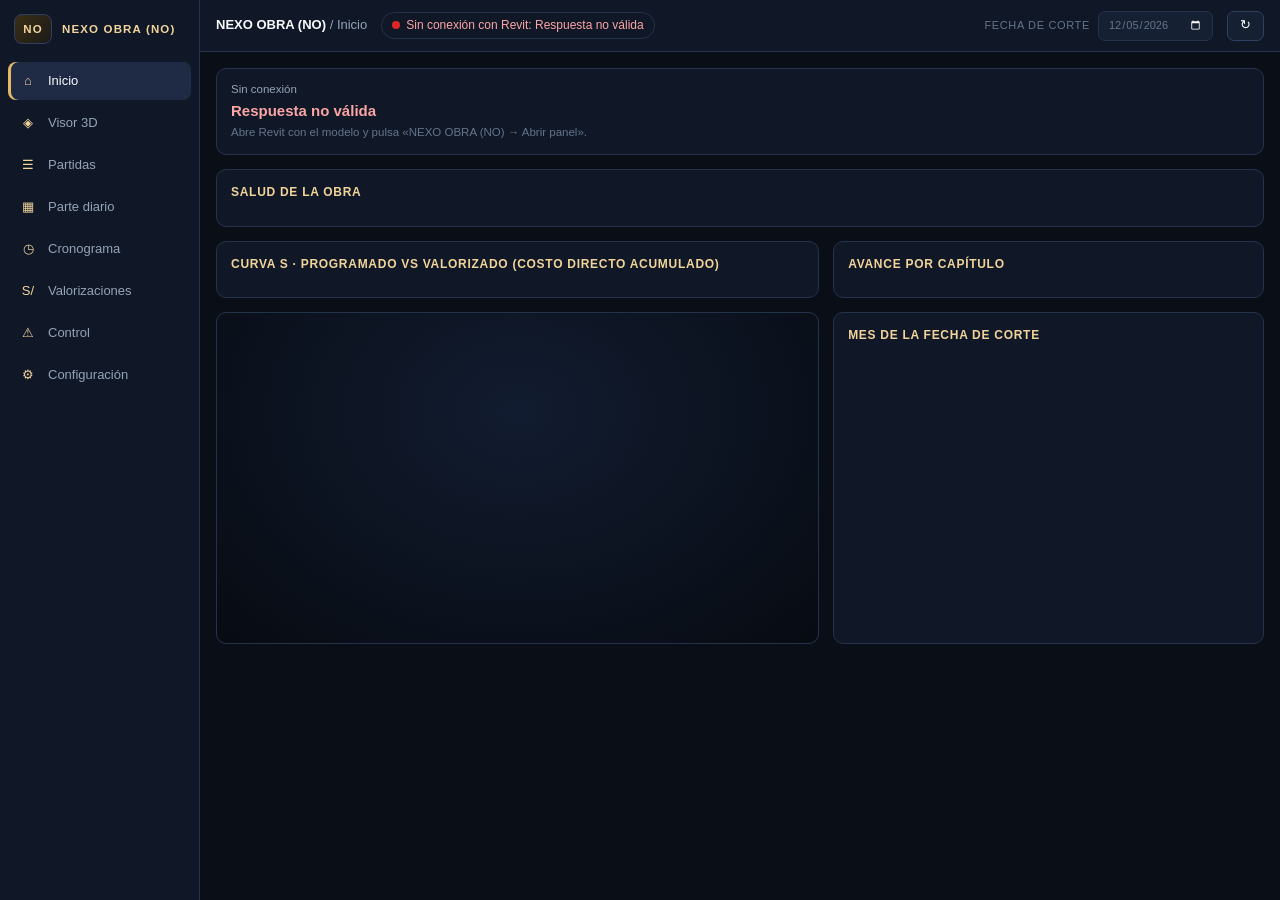
==== commit 6798e4bc: "fix: preserve valuation prices and guard scan evidence, cutoff dates and registration retries" ====
--- a/1_Panel/index.html
+++ b/1_Panel/index.html
@@ -146,31 +146,6 @@
   .f-hoja{padding:8px} .hoja{padding:14px} .hoja .res{grid-template-columns:1fr 1fr} .f-bar .campo{white-space:normal}
 }
 </style>
-<style>/* Módulo de revisión: utiliza la paleta y los componentes del panel existente. */
-.ia-hero{display:flex;justify-content:space-between;gap:20px;align-items:center;padding:22px;background:linear-gradient(120deg,#17243b,var(--surf));border:1px solid var(--bd2);border-radius:12px;margin-bottom:14px}
-.ia-hero h1{font-size:24px;margin:4px 0 8px}.ia-hero p{max-width:720px;color:var(--tx2);margin:0}
-.ia-eyebrow{font-size:11px;letter-spacing:.13em;text-transform:uppercase;color:var(--gold)}
-.ia-mark{font-size:42px;color:var(--gold);padding:0 18px}
-.ia-tabs{display:flex;gap:6px;flex-wrap:wrap;margin:14px 0}
-.ia-tabs button[aria-selected=true]{border-color:var(--gold);color:var(--gold)}
-.ia-banner{padding:12px 14px;border:1px solid var(--bd2);border-left:3px solid var(--gold);border-radius:8px;background:var(--elev);margin:12px 0;color:var(--tx2)}
-.ia-banner strong{color:var(--tx)}.ia-error{border-left-color:var(--bad);color:#fca5a5}
-.ia-summary{display:grid;grid-template-columns:repeat(4,minmax(0,1fr));gap:10px;margin:14px 0}
-.ia-columns{display:grid;grid-template-columns:minmax(320px,1.1fr) minmax(300px,1fr);gap:14px;align-items:start}
-.ia-results{max-height:62vh;overflow:auto}.ia-finding{width:100%;display:block;text-align:left;padding:13px;border:0;border-bottom:1px solid var(--bd);background:transparent;color:var(--tx);cursor:pointer}
-.ia-finding:hover,.ia-finding[aria-pressed=true]{background:var(--hover)}.ia-finding[aria-pressed=true]{box-shadow:inset 3px 0 var(--gold)}
-.ia-finding .fila{margin:0 0 6px}.ia-finding small{color:var(--tx2);display:block;margin-top:5px}
-.ia-detail h2{font-size:19px;margin-top:8px}.ia-detail p{color:var(--tx2)}.ia-detail pre{white-space:pre-wrap;word-break:break-word;background:var(--bg);padding:12px;border:1px solid var(--bd);border-radius:8px;max-height:260px;overflow:auto;font-size:11px}
-.ia-detail textarea{width:100%;min-height:70px;padding:9px;resize:vertical}
-.ia-toolbar{display:flex;gap:10px;flex-wrap:wrap;align-items:end}.ia-toolbar label{display:grid;gap:5px;color:var(--tx2)}
-.ia-toolbar select{max-width:100%}.ia-scroll{overflow:auto;max-height:55vh}
-.ia-table td{vertical-align:top}.ia-table .n{white-space:nowrap}.ia-table small{display:block;color:var(--mut)}
-.ia-coverage{margin:12px 0;color:var(--tx2);font-size:12px}.ia-coverage ul{padding-left:18px}
-.ia-empty{padding:35px 20px;text-align:center;color:var(--tx2)}
-.ia-status{min-height:20px;color:var(--tx2);margin-bottom:8px}
-@media(max-width:1050px){.ia-columns{grid-template-columns:1fr}.ia-summary{grid-template-columns:repeat(2,minmax(0,1fr))}.ia-mark{display:none}.ia-results{max-height:42vh}}
-@media(max-width:600px){.ia-hero{padding:16px}.ia-hero h1{font-size:20px}.ia-toolbar label{width:100%}.ia-toolbar .inp{width:100%}}
-</style>
 </head>
 <body>
 <div class="app">
@@ -183,13 +158,12 @@
     <a data-pag="cronograma"><i>◷</i><span>Cronograma</span></a>
     <a data-pag="valorizaciones"><i>S/</i><span>Valorizaciones</span></a>
     <a data-pag="control"><i>⚠</i><span>Control</span></a>
-    <a data-pag="revision"><i>✧</i><span>Revisión IA</span></a>
     <a data-pag="config"><i>⚙</i><span>Configuración</span></a>
     <div class="sp"></div><div class="ver" id="ver"></div>
   </nav>
   <header>
     <div class="crumb"><b id="crumbObra">NEXO OBRA (NO)</b> / <span id="crumbPag">Inicio</span></div>
-    <div class="estado" id="estado"><i></i><span>Cargando datos…</span></div>
+    <div class="estado" id="estado"><i></i><span>Conectando con Revit…</span></div>
     <div class="sp"></div>
     <label class="campo">Fecha de corte <input type="date" class="inp" id="corte"></label>
     <button class="btn" id="recargar" title="Volver a leer el modelo y los metrados registrados">↻</button>
@@ -280,9 +254,6 @@
       </div>
       <div class="card" style="margin-top:14px"><h3>Mes siguiente: actividades que empiezan y materiales a pedir</h3><div id="siguiente"></div></div>
     </section>
-    <section class="pag" id="pag-revision" hidden>
-      <div id="revisionApp"><div class="card">Inicia el servidor independiente para utilizar la revisión de presupuestos.</div></div>
-    </section>
     <!-- 8 CONFIGURACIÓN -->
     <section class="pag" id="pag-config" hidden>
       <div class="grid" style="grid-template-columns:1fr 1fr">
@@ -376,7 +347,7 @@
 function dialogo(html, botones){ return new Promise(res => { $("#dlgCuerpo").innerHTML = html; const b = $("#dlgBotones"); b.innerHTML = "";
   botones.forEach(([txt, val, cls]) => { const x = document.createElement("button"); x.className = "btn " + (cls||""); x.textContent = txt; x.onclick = () => { $("#dlg").close(); res(val); }; b.appendChild(x); });
   $("#dlg").showModal(); }); }
-function ls(k, v){ try{ const clave = "nexoNO_" + (S.datos?.proyecto_id || S.datos?.modelo || "sin-proyecto") + "_" + k;
+function ls(k, v){ try{ const clave = "nexoNO_" + (S.datos?.nexo?.modelo || S.datos?.modelo || "sin-proyecto") + "_" + k;
   if(v === undefined) return JSON.parse(localStorage.getItem(clave)); localStorage.setItem(clave, JSON.stringify(v)); }catch(e){ return null; } }
 
 /* calendario de obra: lunes a sábado, sin feriados (del cronograma) */
@@ -425,13 +396,12 @@
   $("#crumbObra").textContent = (ls("empresa")?.obra) || ("NEXO OBRA (NO) · " + d.modelo);
   const faltan = d.parametrosFaltan || [];
   if(SNAP) estado("ro", `Solo lectura · datos al ${fmtD(SNAP.fecha)} · deja tus sugerencias en los comentarios de la página`);
-  else estado(LECTURA ? "ro" : "ok", `${d.modo === "exportado" ? "Sin Revit · exportación" : "Revit"}: ${d.modelo} · ${S.els.length} elementos` + (LECTURA ? " · solo lectura" : ""));
-  $("#ver").textContent = d.modo === "exportado" ? "Prototipo académico · datos de prueba" : (LECTURA ? "Solo lectura" : "");
+  else estado(LECTURA ? "ro" : "ok", `Revit: ${d.modelo} · ${S.els.length} elementos` + (LECTURA ? " · solo lectura" : "") + " · metrados guardados en el panel");
   pintar();
 }
 
 /* ============================================================ navegación */
-const TITULOS = {inicio:"Inicio", visor:"Visor 3D", partidas:"Partidas y metrado diario", parte:"Parte diario", cronograma:"Cronograma", valorizaciones:"Valorizaciones", control:"Control y alertas", revision:"Revisión inteligente de presupuestos", config:"Configuración"};
+const TITULOS = {inicio:"Inicio", visor:"Visor 3D", partidas:"Partidas y metrado diario", parte:"Parte diario", cronograma:"Cronograma", valorizaciones:"Valorizaciones", control:"Control y alertas", config:"Configuración"};
 const SLOT = {inicio:"#slotInicio", visor:"#slotVisor", partidas:"#slotPartidas"};
 function ir(p){ if(!TITULOS[p]) p = "inicio"; S.pag = p; ls("pag", p); if(location.hash !== "#" + p) history.replaceState(null, "", "#" + p);
   document.querySelectorAll("#rail a").forEach(a => a.classList.toggle("on", a.dataset.pag === p));
@@ -439,7 +409,7 @@
   $("#crumbPag").textContent = TITULOS[p]; if(SLOT[p]) V.montar($(SLOT[p])); pintar(); }
 document.querySelectorAll("#rail a").forEach(a => a.addEventListener("click", () => ir(a.dataset.pag)));
 function pintar(){ if(!S.datos) return;
-  ({inicio:pInicio, visor:pVisor, partidas:pPartidas, parte:pParte, cronograma:pCronograma, valorizaciones:pValorizaciones, control:pControl, revision:() => window.NexoRevision?.pintar(), config:pConfig})[S.pag]();
+  ({inicio:pInicio, visor:pVisor, partidas:pPartidas, parte:pParte, cronograma:pCronograma, valorizaciones:pValorizaciones, control:pControl, config:pConfig})[S.pag]();
   V.colorear(); }
 
 /* ============================================================ gráficos SVG */
@@ -651,25 +621,18 @@
   if($("#regEl")) $("#regEl").onclick = () => { const r = [...box.querySelectorAll("input[data-item]")].map(i => ({id:e.id, item:i.dataset.item, cantidad:parseFloat(i.value)})).filter(r => r.cantidad && !isNaN(r.cantidad));
     if(!r.length) return toast("Escribe al menos una cantidad."); registrar(r); };
 }
-let METRADO_PENDIENTE = null, GUARDANDO_METRADO = false;
 async function registrar(registros){
   if(LECTURA) return toast("Modo solo lectura.");
-  if(GUARDANDO_METRADO) return toast("Guardando el registro anterior…");
   const fecha = fechaParte(); if(!fecha) return toast("Elige la fecha del parte.");
   registros = registros.filter(r => r.cantidad && !isNaN(r.cantidad)); if(!registros.length) return toast("Cantidad no válida.");
-  const contenido = JSON.stringify({fecha, registros});
-  if(METRADO_PENDIENTE?.contenido !== contenido) METRADO_PENDIENTE = {contenido, id:crypto.randomUUID()};
-  GUARDANDO_METRADO = true;
   try{
-    const r = await api("/api/metrado", {method:"POST", headers:{"Content-Type":"application/json"}, body:JSON.stringify({fecha, simular:false, registros, request_id:METRADO_PENDIENTE.id})});
-    METRADO_PENDIENTE = null;
+    const r = await api("/api/metrado", {method:"POST", headers:{"Content-Type":"application/json"}, body:JSON.stringify({fecha, simular:false, registros})});
     r.elementos.forEach(x => { const e = S.porId[x.id]; if(e){ e.registro = x.registro; e.obs = x.obs; e.regs = parsear(x.registro); e.ejec = sumar(e.regs); } });
     S.globalRegs = parsear(r.registroGlobal); S.global = sumar(S.globalRegs); pintar();
     if(r.alertas.length) alert("ALERTA DE MAYOR METRADO\n\n" + r.alertas.join("\n") + "\n\nQuedó anotado en las observaciones del elemento en el panel.");
     if(r.rechazados.length) alert("No se registraron:\n" + r.rechazados.map(x => `${x.id||"Partida"} ${x.item}: ${x.motivo}`).join("\n"));
     toast(`Metrado guardado en el panel: ${r.aplicados.length} valores`);
   }catch(err){ alert("No se pudo guardar el metrado:\n" + err.message); }
-  finally{ GUARDANDO_METRADO = false; }
 }
 
 /* ============================================================ 4 PARTE DIARIO */
@@ -748,7 +711,7 @@
 
 /* ---------- valorizaciones creadas: se guardan con sus datos (cabecera, deducciones, metrados) y se pueden editar */
 const VZ = () => ls("valorizaciones") || [];
-const presupuestoVz = v => v?.presupuesto || {partidas:S.partidas, capitulos:S.datos.capitulos, pie:S.datos.pie, version:S.datos.presupuesto_version || CRONO?.fuentePresupuesto};
+const presupuestoVz = v => v?.presupuesto || {partidas:S.partidas, capitulos:S.datos.capitulos, pie:S.datos.pie, version:S.datos.nexo?.version || CRONO?.fuentePresupuesto};
 function totalVz(v){ const pre = presupuestoVz(v), pie = pre.pie, precios = Object.fromEntries(pre.partidas.map(p => [p.item,p.pu]));
   const cd = r2(Object.entries(v.act).reduce((s,[it,q]) => s + r2(r2(q)*(precios[it]||0)), 0));
   const sub = r2(cd + r2(cd*(pie.gg||0)) + r2(cd*(pie.ut||0))), bruta = r2(sub + r2(sub*(pie.igv||0)));
@@ -776,8 +739,8 @@
   const g = k => $("#vz_" + k).value;
   v.n = existente ? v.n : +g("n"); v.desde = g("desde"); v.hasta = g("hasta"); v.emision = g("emision"); v.obs = $("#vz_obs").value;
   if(!v.desde || !v.hasta || v.desde > v.hasta) return alert("Revisa el periodo: la fecha «desde» debe ser anterior o igual a «hasta».");
+  if(!v.presupuesto) v.presupuesto = JSON.parse(JSON.stringify(presupuestoVz(null)));
   ["obra","empresa","propietario","ubicacion","residente","supervisor"].forEach(k => v.cab[k] = g(k)); ["adel","mat","ret"].forEach(k => v.ded[k] = g(k));
-  if(!v.presupuesto) v.presupuesto = JSON.parse(JSON.stringify(presupuestoVz(null)));
   if(!existente || $("#vz_recalc")?.checked){       // congela los metrados del periodo
     const ant = {}, act = {}, det = [];
     todos().forEach(r => { if(r.f < v.desde) ant[r.it] = (ant[r.it]||0) + r.q; else if(r.f <= v.hasta){ act[r.it] = (act[r.it]||0) + r.q;
@@ -864,7 +827,7 @@
       <tr><td>IGV</td><td class="n">${nf(r2(sub(T.act)*igv))}</td><td class="n">${nf(igv*100,2)}% del subtotal</td></tr><tr class="tot"><td>Valorización bruta del mes</td><td class="n">${nf(bruta)}</td><td></td></tr>
       <tr><td>(-) Amortización de adelanto directo</td><td class="n">${nf(-aAdel)}</td><td class="n">${nf(adel*100,2)}%</td></tr><tr><td>(-) Amortización de adelanto de materiales</td><td class="n">${nf(-mat)}</td><td></td></tr>
       <tr><td>(-) Retención por fondo de garantía</td><td class="n">${nf(-aRet)}</td><td class="n">${nf(ret*100,2)}%</td></tr><tr class="neto"><td>NETO A PAGAR</td><td class="n">${nf(neto)}</td><td></td></tr></tbody></table>
-    <div class="nota2">Referencia del presupuesto: ${esc(pre.version || "no disponible")}. ${S.vz?.presupuesto ? "Cantidades de referencia, PU e indirectos conservados al crear el documento." : "Vista en vivo o documento antiguo sin versión congelada."} Amortizaciones y retención: las escribe el usuario. Programado: cronograma. «Mayor metrado»: acumulado mayor a la referencia.</div>${firmas()}</div>`;
+    <div class="nota2">Presupuesto: ${esc(pre.version || "sin versión")}. ${S.vz?.presupuesto ? "PU e indirectos conservados al crear el documento." : "Vista en vivo; sin garantía retroactiva para documentos antiguos."} Amortizaciones y retención: las escribe el usuario. Programado: cronograma. «Mayor metrado»: acumulado mayor a la referencia.</div>${firmas()}</div>`;
 }
 /* ============================================================ EXCEL DE LA VALORIZACIÓN (con fórmulas)
    NEXO OBRA (NO) · se incrusta en el panel con armar_panel.py.
@@ -1146,7 +1109,7 @@
 /* ============================================================ 8 CONFIGURACIÓN */
 function pConfig(){
   const d = S.datos;
-  $("#conexion").innerHTML = `<table><tbody><tr><td>Estado</td><td>${SNAP ? "Instantánea de solo lectura (" + fmtD(SNAP.fecha) + ")" : LECTURA ? "Conectado en solo lectura" : d.modo === "exportado" ? "Exportaciones BIM · Revit no es necesario · registros en SQLite local" : "Conectado a Revit (los metrados se guardan en el panel)"}</td></tr>
+  $("#conexion").innerHTML = `<table><tbody><tr><td>Estado</td><td>${SNAP ? "Instantánea de solo lectura (" + fmtD(SNAP.fecha) + ")" : LECTURA ? "Conectado en solo lectura" : "Conectado a Revit (los metrados se guardan en el panel)"}</td></tr>
     <tr><td>Modelo</td><td>${esc(d.modelo)}</td></tr><tr><td>Elementos</td><td>${S.els.length} con datos · ${S.geo ? S.geo.elementos.length : 0} con geometría</td></tr>
     <tr><td>Parámetros por crear</td><td>${(d.parametrosFaltan||[]).join(", ") || "ninguno"}</td></tr>
     <tr><td>Presupuesto</td><td>${esc(CRONO?.fuentePresupuesto || "—")} · ${S.partidas.length} partidas · CD S/ ${nf(BAC())}</td></tr>
@@ -1275,9 +1238,9 @@
 /* ============================================================ inicio */
 $("#corte").value = hoy();
 $("#corte").addEventListener("change", pintar);
-$("#recargar").addEventListener("click", () => cargarDatos().then(() => toast("Datos actualizados desde la fuente")).catch(e => estado("err", e.message)));
+$("#recargar").addEventListener("click", () => cargarDatos().then(() => toast("Datos actualizados desde Revit")).catch(e => estado("err", e.message)));
 $("#ver").textContent = LECTURA ? "Solo lectura" : "";
-if(SNAP){ ["#fImprimir", "#csv", "#recargar", '[data-pag="revision"]'].forEach(s => $(s).hidden = true); }   // instantánea sin API de revisión
+if(SNAP){ ["#fImprimir", "#csv", "#recargar"].forEach(s => $(s).hidden = true); }   // en la página publicada no se imprime ni se descarga
 addEventListener("hashchange", () => { const p = location.hash.slice(1); if(TITULOS[p] && p !== S.pag) ir(p); });
 (async () => {
   ir(location.hash.slice(1) || ls("pag") || "inicio");
@@ -1286,222 +1249,8 @@
     // si hoy es antes del inicio de obra, el corte por defecto es el último día con metrados registrados
     if(CRONO && hoy() < CRONO.inicio){ const ult = todos().reduce((m,r) => r.f > m ? r.f : m, ""); if(ult){ $("#corte").value = ult; pintar(); } }
     S.geo = await api("/api/geometria"); V.cargar(S.geo); pintar();
-  }catch(e){ estado("err", "No se pudo cargar la fuente: " + e.message);
-    $("#kpis").innerHTML = `<div class="kpi" style="grid-column:1/-1"><small>Sin conexión</small><b class="err" style="font-size:15px">${esc(e.message)}</b><span>Inicia python nexo-ia/servidor.py y abre http://127.0.0.1:8771/; alternativamente utiliza el complemento de Revit.</span></div>`; }
-})();
-</script>
-<script>/* Revisión inteligente. Sin dependencias de red, HTML no confiable o correcciones automáticas. */
-(() => {
-  "use strict";
-  const R = {tab:"auditoria", caso:"actual", reporte:null, seleccionado:null, comparacion:null,
-    escenario:null, versiones:[], estado:null, corte:null, busy:false, run:0};
-  const root = () => $("#revisionApp");
-  const e = esc, dinero = x => "S/ " + nf(x);
-  const post = (ruta, body) => api(ruta, {method:"POST", headers:{"Content-Type":"application/json"}, body:JSON.stringify(body)});
-  const aviso = (texto, error=false) => `<div class="ia-banner ${error ? "ia-error" : ""}">${e(texto)}</div>`;
-  function descargar(nombre, objeto){
-    const url = URL.createObjectURL(new Blob([JSON.stringify(objeto,null,2)], {type:"application/json"}));
-    const a = document.createElement("a"); a.href = url; a.download = nombre; a.click();
-    setTimeout(() => URL.revokeObjectURL(url), 1000);
-  }
-  async function tarea(boton, trabajo){
-    if(boton) boton.disabled = true;
-    const status = $("#iaStatus");
-    if(status){ status.textContent = "Procesando…"; status.setAttribute("role","status"); }
-    try{ await trabajo(); if($("#iaStatus")) $("#iaStatus").textContent = ""; }
-    catch(err){ if($("#iaStatus")) $("#iaStatus").textContent = err.message; else toast(err.message); }
-    finally{ if(boton?.isConnected) boton.disabled = false; }
-  }
-  function pintar(){
-    if(!root() || SNAP) return;
-    root().innerHTML = `
-      <div class="ia-hero"><div><div class="ia-eyebrow">BIM + evidencia + asistencia</div>
-        <h1>Revisar antes de aprobar</h1><p>Encuentra diferencias, consulta sus fuentes y prepara una decisión sustentada. Sin modificar automáticamente el presupuesto.</p></div><div class="ia-mark" aria-hidden="true">✧</div></div>
-      <div class="ia-tabs" role="tablist" aria-label="Funciones de revisión">${[
-        ["auditoria","Auditoría"],["vinculacion","Revisar asignaciones"],["versiones","Comparar versiones"],["escenario","Escenarios APU"]
-      ].map(([id,t]) => `<button class="btn" role="tab" data-iatab="${id}" aria-selected="${R.tab === id}">${t}</button>`).join("")}</div>
-      <div id="iaProvider" class="nota"></div><div id="iaStatus" class="ia-status" role="status"></div><div id="iaBody"></div>`;
-    root().querySelectorAll("[data-iatab]").forEach(b => b.onclick = () => { R.tab = b.dataset.iatab; pintar(); });
-    if(S.datos?.modo !== "exportado"){
-      $("#iaBody").innerHTML = aviso("Esta sección necesita el servidor independiente: python nexo-ia/servidor.py · http://127.0.0.1:8771/");
-      return;
-    }
-    proveedor();
-    if(R.tab === "auditoria") auditoria();
-    if(R.tab === "vinculacion") vinculacion();
-    if(R.tab === "versiones") versiones();
-    if(R.tab === "escenario") escenario();
-  }
-  async function proveedor(){
-    try{
-      R.estado ||= await api("/api/estado");
-      if(!$("#iaProvider")) return;
-      const ia = R.estado.ia;
-      $("#iaProvider").textContent = `Motor verificable disponible sin IA. ${ia.llm_configurado ? "LLM configurado: " + ia.modelo : "LLM no configurado."} · ${ia.embeddings_configurados ? "Embeddings configurados: " + ia.modelo_embeddings : "Búsqueda local TF-IDF; no es un modelo de IA."} ${ia.privacidad}`;
-    }catch(err){ if($("#iaProvider")) $("#iaProvider").textContent = err.message; }
-  }
-  function auditoria(){
-    $("#iaBody").innerHTML = `<div class="card"><div class="ia-toolbar">
-      <label>Datos a revisar<select class="inp" id="iaCaso"><option value="actual">Exportación de la obra · avances de prueba</option><option value="controlado">Caso controlado SIMULADO · no altera registros</option></select></label>
-      <button class="btn pri" id="iaAnalizar">Analizar presupuesto</button><button class="btn" id="iaExportar" disabled>Descargar evidencia JSON</button></div>
-      <div class="nota">Corte: <b>${e(fmtD(corte()))}</b>. Tolerancia modelo/presupuesto: 3 %. No se evalúan costos reales.</div></div>
-      <div id="iaReport"></div>`;
-    $("#iaCaso").value = R.caso;
-    $("#iaCaso").onchange = ev => { R.caso = ev.target.value; R.reporte = null; R.seleccionado = null; $("#iaReport").innerHTML = ""; $("#iaExportar").disabled = true; };
-    $("#iaAnalizar").onclick = ev => analizar(ev.currentTarget);
-    $("#iaExportar").onclick = () => descargar(`NEXO_revision_${R.reporte.caso}_${R.reporte.corte}.json`, R.reporte);
-    if(R.reporte && (R.caso === "controlado" || R.corte === corte())) pintarReporte();
-    else $("#iaReport").innerHTML = `<div class="ia-empty">Ejecuta la revisión. Cada hallazgo conservará su evidencia y sus límites.</div>`;
-  }
-  async function analizar(boton){
-    const caso = R.caso, fecha = corte(), run = ++R.run;
-    await tarea(boton, async () => {
-      const reporte = await api(`/api/auditoria?caso=${encodeURIComponent(caso)}&corte=${fecha}`);
-      if(run !== R.run || R.caso !== caso || R.tab !== "auditoria") return;
-      R.reporte = reporte; R.corte = fecha;
-      R.seleccionado = R.reporte.hallazgos[0]?.id;
-      pintarReporte();
-    });
-  }
-  function pintarReporte(){
-    if(!$("#iaReport") || !R.reporte) return;
-    const r = R.reporte, c = r.cobertura, s = r.resumen;
-    $("#iaExportar").disabled = false;
-    $("#iaReport").innerHTML = `${r.caso === "controlado" ? aviso(r.validacion_controlada.aviso + " Resultado del contraste: " + (r.validacion_controlada.coinciden ? "coincide con lo esperado." : "NO coincide; revisar.")) : aviso(R.estado?.aviso || "Datos académicos con avances de prueba y supuestos de presupuesto.")}
-      <div class="ia-summary">${[
-        ["Hallazgos",s.total,"No equivalen a errores confirmados"],["Inconsistencias",s.inconsistencias,"Incumplen una comprobación definida"],
-        ["Advertencias",s.advertencias,"Requieren interpretación humana"],["Excesos por partida",dinero(s.importe_excesos_partida),"Importe por revisar, no ahorro ni pérdida"]
-      ].map(([t,v,n]) => `<div class="kpi"><small>${t}</small><b>${e(v)}</b><span>${n}</span></div>`).join("")}</div>
-      <details class="card ia-coverage"><summary>Cobertura: ${c.registros_revisados} de ${c.registros_total} registros · ${c.elementos} elementos · corte ${e(fmtD(r.corte))}</summary>
-        <p>Excluidos por problemas de datos: ${c.registros_excluidos}. Posteriores al corte: ${c.registros_posteriores_al_corte}. Vínculos con f’c de material comprobado: ${c.vinculos_con_fc_comprobado}.</p>
-        <ul>${r.limites.map(l => `<li>${e(l)}</li>`).join("")}</ul></details>
-      <div class="ia-columns"><div class="card" style="padding:0"><div class="pad ia-toolbar">
-        <label>Filtrar<select class="inp" id="iaFiltro"><option value="">Todos los hallazgos</option><option value="inconsistencia">Inconsistencias</option><option value="advertencia">Advertencias</option><option value="pendientes">Pendientes de revisión</option></select></label></div>
-        <div id="iaFindings" class="ia-results"></div></div><div class="card ia-detail" id="iaDetail"></div></div>`;
-    $("#iaFiltro").onchange = listaHallazgos;
-    listaHallazgos();
-  }
-  function listaHallazgos(){
-    const filtro = $("#iaFiltro").value;
-    const hs = R.reporte.hallazgos.filter(h => !filtro || h.nivel === filtro || (filtro === "pendientes" && h.revision.estado === "Pendiente"));
-    if(!hs.some(h => h.id === R.seleccionado)) R.seleccionado = hs[0]?.id;
-    $("#iaFindings").innerHTML = hs.map(h => `<button class="ia-finding" data-hallazgo="${h.id}" aria-pressed="${h.id === R.seleccionado}">
-      <div class="fila"><span class="tag ${h.nivel === "inconsistencia" ? "bad" : "warn"}">${h.nivel === "inconsistencia" ? "Inconsistencia" : "Advertencia"}</span><span class="tag">${e(h.revision.estado)}</span></div>
-      <strong>${e(h.titulo)}</strong><small>${e(h.item || "Sin partida")} · ${h.element_ids.length} elementos${h.importe !== null ? " · " + dinero(h.importe) + " por revisar" : ""}</small></button>`).join("") || `<div class="ia-empty">Sin hallazgos para este filtro. No implica ausencia de problemas fuera de la cobertura.</div>`;
-    $("#iaFindings").querySelectorAll("[data-hallazgo]").forEach(b => b.onclick = () => { R.seleccionado = b.dataset.hallazgo; listaHallazgos(); });
-    detalleHallazgo();
-  }
-  function detalleHallazgo(){
-    const h = R.reporte.hallazgos.find(h => h.id === R.seleccionado);
-    const box = $("#iaDetail");
-    if(!h){ box.innerHTML = `<div class="ia-empty">Selecciona un hallazgo para examinarlo.</div>`; return; }
-    box.innerHTML = `<div class="ia-eyebrow">${e(h.motor)} · ${e(h.id)}</div><h2>${e(h.titulo)}</h2>
-      <p>${e(h.detalle)}</p><h3>Propuesta de revisión</h3><p>${e(h.accion)}</p>
-      ${h.importe !== null ? aviso("Importe asociado: " + dinero(h.importe) + ". No se suman otra vez los detalles del mismo exceso.") : ""}
-      <div class="fila"><button class="btn" id="iaVer3d" ${h.element_ids.length ? "" : "disabled"}>Ver elementos en 3D</button>
-      <button class="btn" id="iaExplicar">${R.estado?.ia.llm_configurado ? "Preparar explicación con IA" : "Explicación del motor (sin IA)"}</button></div>
-      <div id="iaExplanation"></div><h3 style="margin-top:18px">Evidencia calculada</h3><pre>${e(JSON.stringify(h.evidencia,null,2))}</pre>
-      <details><summary>Archivos de referencia</summary><pre>${e(JSON.stringify(R.reporte.fuentes,null,2))}</pre></details>
-      <h3 style="margin-top:18px">Decisión del revisor local</h3><p class="nota">Confirmar el hallazgo no modifica cantidades ni aprueba pagos. No hay autenticación multiusuario en este prototipo.</p>
-      <textarea class="inp" id="iaMotivo" aria-label="Motivo de revisión" maxlength="2000" placeholder="Indica qué contrastaste y por qué…">${e(h.revision.motivo || "")}</textarea>
-      <div class="fila">${["Confirmado","Descartado","Pendiente"].map(t => `<button class="btn" data-revision="${t}" ${LECTURA ? "disabled" : ""}>${t}</button>`).join("")}</div>`;
-    const contexto = {hallazgo:h.id, caso:R.reporte.caso, corte:R.reporte.corte};
-    $("#iaVer3d").onclick = () => { ir("visor"); resaltar(h.element_ids, (R.caso === "controlado" ? "SIMULADO: " : "") + h.titulo); };
-    $("#iaExplicar").onclick = ev => tarea(ev.currentTarget, async () => {
-      if(R.estado?.ia.llm_configurado && !await dialogo("<h2>¿Enviar este hallazgo al proveedor de IA?</h2><p>Se enviarán el hallazgo seleccionado y su evidencia. No se envía la geometría ni el archivo completo.</p>", [["Cancelar",false],["Enviar",true,"pri"]])) return;
-      const r = await post("/api/explicar",contexto);
-      if(R.seleccionado === h.id && $("#iaExplanation")) $("#iaExplanation").innerHTML = aviso(r.advertencia) + `<p>${e(r.texto)}</p><p><b>Revisión propuesta:</b> ${e(r.accion)}</p><small>Cita: ${e(r.citas.join(", "))}</small>`;
-    });
-    box.querySelectorAll("[data-revision]").forEach(b => b.onclick = () => tarea(b, async () => {
-      const r = await post("/api/revision",{...contexto, estado:b.dataset.revision, motivo:$("#iaMotivo").value});
-      h.revision = r; listaHallazgos(); toast("Revisión guardada en SQLite; presupuesto sin cambios.");
-    }));
-  }
-  function vinculacion(){
-    $("#iaBody").innerHTML = `<div class="card"><h3>Buscar partidas compatibles</h3>
-      <p>Solo se utilizan tipo/categoría disponible, familia, material, clase y unidad. No se exige clima, cuadrillas ni horas.</p>
-      <div class="ia-toolbar"><label>Elemento<input class="inp" id="iaElemento" type="number" list="iaElementos" value="${e(S.selEl || S.els[0]?.id || "")}"></label>
-      <datalist id="iaElementos">${S.els.map(el => `<option value="${el.id}">${e(el.tipo)}</option>`).join("")}</datalist>
-      <label>Qué medir<select class="inp" id="iaClase"><option value="concreto">Concreto · m³</option><option value="encofrado">Encofrado · m²</option><option value="acero">Acero · kg</option><option value="ladrillo">Ladrillo · und</option></select></label>
-      <label><span>Algoritmo</span><select class="inp" id="iaAlgoritmo"><option value="local">TF-IDF local · sin IA</option><option value="ia">Embeddings de IA · requiere proveedor</option></select></label>
-      <button class="btn pri" id="iaSugerir">Proponer candidatas</button></div><div id="iaSuggestions"></div></div>`;
-    $("#iaSugerir").onclick = ev => tarea(ev.currentTarget, async () => {
-      const usar = $("#iaAlgoritmo").value === "ia";
-      if(usar && !await dialogo("<h2>¿Usar embeddings del proveedor?</h2><p>Se enviarán la descripción del elemento y las descripciones de partidas candidatas, no el archivo completo.</p>", [["Cancelar",false],["Enviar",true,"pri"]])) return;
-      const r = await post("/api/sugerencias",{element_id:Number($("#iaElemento").value), clase:$("#iaClase").value, usar_ia:usar});
-      if(!$("#iaSuggestions")) return;
-      $("#iaSuggestions").innerHTML = aviso(r.algoritmo + ". " + r.limite) + `
-        <p>Restricciones: unidad <b>${e(r.restricciones.unidad)}</b>; f’c material <b>${e(r.restricciones.fc_material ?? "no disponible")}</b>. Asignaciones actuales: ${e(r.actuales.join(", ") || "ninguna")}.</p>
-        ${r.aviso ? aviso(r.aviso) : ""}<div class="ia-scroll"><table class="ia-table"><thead><tr><th>Candidata</th><th>Unidad</th><th class="n">Similitud</th><th class="n">PU</th></tr></thead><tbody>
-        ${r.candidatas.map(p => `<tr><td><b>${e(p.item)}</b><small>${e(p.desc)}</small></td><td>${e(p.und)}</td><td class="n">${nf(p.similitud,3)}</td><td class="n">${dinero(p.pu)}</td></tr>`).join("")}</tbody></table></div>
-        <p class="nota">Propuestas para contrastar; no se cambia la asignación del modelo ni del presupuesto.</p>`;
-    });
-  }
-  async function cargarVersiones(){
-    if(!R.versiones.length) R.versiones = (await api("/api/versiones")).versiones;
-  }
-  const opciones = seleccion => R.versiones.map(v => `<option value="${e(v.id)}" ${v.id === seleccion ? "selected" : ""}>${e(v.nombre)}</option>`).join("");
-  function versiones(){
-    $("#iaBody").innerHTML = `<div class="card"><h3>Variaciones verificables entre presupuestos</h3><div id="iaVersionControls">Cargando versiones…</div><div id="iaComparison"></div></div>`;
-    tarea(null, async () => {
-      await cargarVersiones(); if(!$("#iaVersionControls")) return;
-      $("#iaVersionControls").innerHTML = `<div class="ia-toolbar"><label>Base<select class="inp" id="iaBase">${opciones("v3")}</select></label>
-        <label>Nueva<select class="inp" id="iaNueva">${opciones("v4")}</select></label><button class="btn pri" id="iaComparar">Comparar y explicar</button></div>
-        <p class="nota">Se leen las versiones existentes, sin subir archivos ni editar el presupuesto activo.</p>`;
-      $("#iaComparar").onclick = ev => tarea(ev.currentTarget, async () => {
-        R.comparacion = await api(`/api/comparacion?a=${encodeURIComponent($("#iaBase").value)}&b=${encodeURIComponent($("#iaNueva").value)}`);
-        if($("#iaComparison")) pintarComparacion($("#iaComparison"),R.comparacion);
-      });
-      if(R.comparacion) pintarComparacion($("#iaComparison"),R.comparacion);
-    });
-  }
-  function pintarComparacion(box,r){
-    const t = r.totales, filas = [...r.filas].filter(f => f.tipo !== "Sin cambio").sort((a,b) => Math.abs(b.delta)-Math.abs(a.delta));
-    const componentes = [["Cantidad",t.cantidad],["Precio",t.precio],["Altas",t.altas],["Bajas",t.bajas],["Unidades distintas",t.no_comparable],["Redondeo",t.redondeo]];
-    box.innerHTML = aviso(`${r.reconciliado ? "Descomposición reconciliada al céntimo." : "ATENCIÓN: no reconciliado."} ${r.limite}`) +
-      `<div class="ia-summary">${[["Costo directo base",t.base],["Costo directo nuevo",t.nueva],["Variación",r.delta]].map(([n,v]) => `<div class="kpi"><small>${n}</small><b>${dinero(v)}</b></div>`).join("")}</div>
-      <p>Explicación del motor, no de un LLM: ${componentes.filter(([,v]) => v !== 0).map(([n,v]) => `${n.toLowerCase()}: ${dinero(v)}`).join(" · ") || "sin variación monetaria"}.</p>
-      <p class="nota">${e(r.metodo)} ${e(r.supuesto || "")}</p><div class="ia-scroll"><table class="ia-table"><thead><tr><th>Partida / fuente</th><th>Tipo</th><th class="n">Q base → nueva</th><th class="n">PU base → nuevo</th><th class="n">Cantidad</th><th class="n">Precio</th><th class="n">Δ costo directo</th></tr></thead><tbody>
-      ${filas.map(f => `<tr><td><b>${e(f.item)}</b><small>${e(f.desc)}</small><details><summary>Evidencia</summary><small>${e(f.a?.fuente || "No existía")}<br>${e(f.b?.fuente || "Retirada")}</small></details></td>
-      <td>${e(f.tipo)}</td><td class="n">${f.a ? nf(f.a.metrado) + " " + e(f.a.und) : "—"} → ${f.b ? nf(f.b.metrado) + " " + e(f.b.und) : "—"}</td>
-      <td class="n">${f.a ? nf(f.a.pu) : "—"} → ${f.b ? nf(f.b.pu) : "—"}</td><td class="n">${dinero(f.cantidad)}</td><td class="n">${dinero(f.precio)}</td><td class="n">${dinero(f.delta)}</td></tr>`).join("") || `<tr><td colspan="7">Sin cambios de importe, descripción o unidad.</td></tr>`}</tbody></table></div>
-      <details class="ia-coverage"><summary>Versiones y huellas de origen</summary><pre>${e(JSON.stringify({base:r.a,nueva:r.b},null,2))}</pre></details><button class="btn" data-export-comparison>Descargar comparación JSON</button>`;
-    box.querySelector("[data-export-comparison]").onclick = () => descargar("NEXO_comparacion_costos.json",r);
-  }
-  function escenario(){
-    $("#iaBody").innerHTML = `<div class="card"><h3>Escenario de precio de un material</h3>
-      <p>No es una predicción. Recalcula el efecto en las partidas que consumen el material mediante el APU existente.</p>
-      <div id="iaScenarioControls">Cargando materiales…</div><div id="iaScenario"></div></div>`;
-    tarea(null, async () => {
-      const r = await api("/api/recursos?version=v4");
-      if(!$("#iaScenarioControls")) return;
-      $("#iaScenarioControls").innerHTML = `<div class="ia-toolbar"><label style="flex:1">Describe el escenario<input class="inp" id="iaSolicitud" maxlength="600" placeholder="El precio del acero sube 5 %"></label>
-        <label>Interpretación<select class="inp" id="iaInterpretacion"><option value="local">Reglas locales · sin IA</option><option value="ia">Modelo de lenguaje IA</option></select></label>
-        <button class="btn" id="iaInterpretar">Preparar propuesta</button></div><div id="iaProposal"></div>
-        <hr style="border:0;border-top:1px solid var(--bd);margin:16px 0">
-        <div class="ia-toolbar"><label>Material · presupuesto v4<select class="inp" id="iaRecurso">${r.recursos.map(p => `<option value="${e(p.codigo)}" ${p.codigo === "0203020003" ? "selected" : ""}>${e(p.desc)} · ${e(p.und)}</option>`).join("")}</select></label>
-        <label>Variación del precio %<input class="inp" id="iaPorcentaje" type="number" min="-100" max="100" step="any" value="5"></label>
-        <button class="btn pri" id="iaSimular">Confirmar supuesto y simular</button></div>
-        <p class="nota">La confirmación crea solo una vista de escenario, nunca cambia el presupuesto ni los registros.</p>`;
-      $("#iaInterpretar").onclick = ev => tarea(ev.currentTarget, async () => {
-        const usar = $("#iaInterpretacion").value === "ia", texto = $("#iaSolicitud").value;
-        if(usar && !await dialogo("<h2>¿Enviar solicitud al proveedor de IA?</h2><p>Se enviarán tu solicitud y las descripciones del catálogo de materiales. Después deberás confirmar los parámetros propuestos.</p>", [["Cancelar",false],["Enviar",true,"pri"]])) return;
-        const propuesta = await post("/api/escenario/propuesta",{version:"v4",texto,usar_ia:usar});
-        if(!$("#iaProposal")) return;
-        $("#iaRecurso").value = propuesta.codigo; $("#iaPorcentaje").value = propuesta.porcentaje;
-        $("#iaProposal").innerHTML = aviso(`${propuesta.modo}: ${propuesta.descripcion} · ${propuesta.porcentaje} %. ${propuesta.aviso}`);
-      });
-      $("#iaSimular").onclick = ev => tarea(ev.currentTarget, async () => {
-        const codigo = $("#iaRecurso").value, porcentaje = $("#iaPorcentaje").value, recurso = r.recursos.find(p => p.codigo === codigo);
-        if(!await dialogo(`<h2>Confirmar escenario</h2><p>Material: ${e(recurso.desc)}. Variación propuesta: <b>${e(porcentaje)} %</b>.</p><p>Se mantienen cantidades y rendimientos. Solo se calcula costo directo; el original queda intacto.</p>`,[["Cancelar",false],["Simular",true,"pri"]])) return;
-        R.escenario = await post("/api/escenario",{version:"v4",codigo,porcentaje});
-        if($("#iaScenario")) pintarComparacion($("#iaScenario"),R.escenario);
-      });
-      if(R.escenario) pintarComparacion($("#iaScenario"),R.escenario);
-    });
-  }
-  window.NexoRevision = {pintar};
-  if(S.pag === "revision" && S.datos) pintar();
+  }catch(e){ estado("err", "Sin conexión con Revit: " + e.message);
+    $("#kpis").innerHTML = `<div class="kpi" style="grid-column:1/-1"><small>Sin conexión</small><b class="err" style="font-size:15px">${esc(e.message)}</b><span>Abre Revit con el modelo y pulsa «NEXO OBRA (NO) → Abrir panel».</span></div>`; }
 })();
 </script>
 </body>
